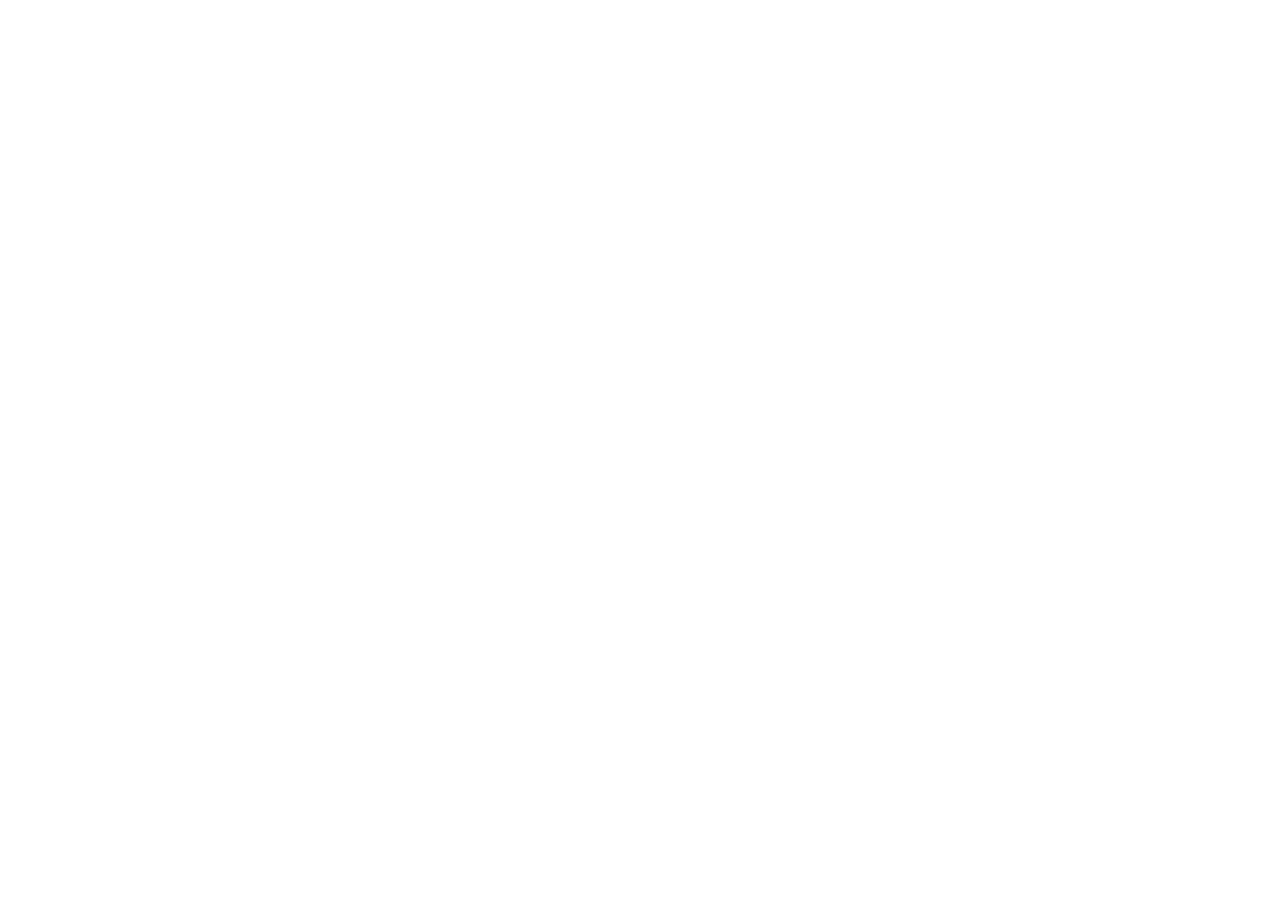
==== index.html @ 6020cd63 "deploy" ====
<!DOCTYPE html><html lang=""><head><meta charset="utf-8"><meta http-equiv="X-UA-Compatible" content="IE=edge"><meta name="viewport" content="width=device-width,initial-scale=1"><title>Ave.ai</title><meta name="title" content="Ave.ai"><meta name="description" content="Ave.ai 一站式Web3交互终端，聚合链上Dex, DeFi, Token 和 NFT 等协议，致力于提供资金更安全，数据更专业，体验更便捷的Web3交互平台。"><meta property="og:type" content="website"><meta property="og:url" content="https://ave.ai"><meta property="og:title" content="Ave.ai - The Ultimate Web3 Trading Platform"><meta property="og:description" content="Real-Time Blockchain Data, Price Alerts, Smart Money, KOL, Sniping, Copy-Trading and more."><meta property="og:image" content="https://ave.s3.ap-east-1.amazonaws.com/logo/tg-share.png"><meta property="og:image:width" content="1200"><meta property="og:image:height" content="600"><meta property="twitter:card" content="summary_large_image"><meta property="twitter:url" content="https://ave.ai"><meta property="twitter:title" content="Ave.ai - The Ultimate Web3 Trading Platform"><meta property="twitter:description" content="Real-Time Blockchain Data, Price Alerts, Smart Money, KOL, Sniping, Copy-Trading and more."><meta property="twitter:image" content="https://ave.s3.ap-east-1.amazonaws.com/logo/tg-share.png"><meta property="fb:app_id" content="1024585522541030"><!--[if IE]><link rel="icon" href="/favicon.ico" /><![endif]--><link rel="shortcut icon" href="/favicon.ico"><script async src="https://www.googletagmanager.com/gtag/js?id=G-LFKW8KRD0V"></script><style id="antiClickjack">body{display:none !important;}</style><script>if (self === top) {
        var antiClickjack = document.getElementById('antiClickjack')
        antiClickjack.parentNode.removeChild(antiClickjack)
      } else {
        top.location = self.location
      }
      function redirect() {
        // let domains = ['avedex.cc', 'ave.ai', 'opencw.online', 'opencc.club']
        // let isDomain = domains.some(i => location.hostname.includes(i))
        let isMobile = /mobile|phone|pad|pod|iPhone|iPod|ios|iPad|Android|Mobile|BlackBerry|IEMobile|MQQBrowser|JUC|Fennec|wOSBrowser|BrowserNG|WebOS|Symbian|Windows Phone/i.test(navigator.userAgent)
        let isUnRedirectDomains = /(opencc\.club)|(aveaidata\.com)/i.test(location.hostname)
        if (isMobile && location.protocol.includes('http') && !location.host.includes('test') && !isUnRedirectDomains) {
          location.replace(location.protocol + '//m.' + location.host + location.pathname + location.search)
        }
      }
      redirect()</script><link href="/static/css/Balance.c0f30e20.css" rel="prefetch"><link href="/static/css/Billboard.bd4cf9dd.css" rel="prefetch"><link href="/static/css/Brc.4b60f950.css" rel="prefetch"><link href="/static/css/Brc~Token.a32b0fe6.css" rel="prefetch"><link href="/static/css/Chart.c353529b.css" rel="prefetch"><link href="/static/css/Check.da2cc411.css" rel="prefetch"><link href="/static/css/Download.80abfb76.css" rel="prefetch"><link href="/static/css/Fav.9cc147a9.css" rel="prefetch"><link href="/static/css/Index.370e72ca.css" rel="prefetch"><link href="/static/css/OfficialVerification.b5f4f597.css" rel="prefetch"><link href="/static/css/Runes.83bd72db.css" rel="prefetch"><link href="/static/css/Smart.9aa4036e.css" rel="prefetch"><link href="/static/css/Swap.069a4281.css" rel="prefetch"><link href="/static/css/SwapDetails.1d6547ce.css" rel="prefetch"><link href="/static/css/Token.efbbd7c3.css" rel="prefetch"><link href="/static/css/chunk-commons.364e9a59.css" rel="prefetch"><link href="/static/css/vendors~Download.9aee7843.css" rel="prefetch"><link href="/static/css/vendors~Token.98a811a6.css" rel="prefetch"><link href="/static/js/Balance.fbf38543.js" rel="prefetch"><link href="/static/js/Billboard.9aa56ae0.js" rel="prefetch"><link href="/static/js/Brc.c99a1697.js" rel="prefetch"><link href="/static/js/Brc~Token.f434e3c8.js" rel="prefetch"><link href="/static/js/Chart.ea75032a.js" rel="prefetch"><link href="/static/js/Check.7a2b6811.js" rel="prefetch"><link href="/static/js/Download.b476df42.js" rel="prefetch"><link href="/static/js/Fav.02060697.js" rel="prefetch"><link href="/static/js/Index.23c1f958.js" rel="prefetch"><link href="/static/js/Index~Runes~Smart.25249b77.js" rel="prefetch"><link href="/static/js/Lost.8a6b9a4f.js" rel="prefetch"><link href="/static/js/OfficialVerification.304fa352.js" rel="prefetch"><link href="/static/js/Runes.2e303d04.js" rel="prefetch"><link href="/static/js/Smart.6379fc5f.js" rel="prefetch"><link href="/static/js/Swap.9b7da540.js" rel="prefetch"><link href="/static/js/SwapDetails.b5e45f44.js" rel="prefetch"><link href="/static/js/Token.dd41f5cd.js" rel="prefetch"><link href="/static/js/chunk-00eabf7e.8c39d4cc.js" rel="prefetch"><link href="/static/js/chunk-227f8013.ec245e64.js" rel="prefetch"><link href="/static/js/chunk-2d0cc9a7.7d72dd5b.js" rel="prefetch"><link href="/static/js/chunk-3a823b60.57a33e3b.js" rel="prefetch"><link href="/static/js/chunk-56c278a4.b1f9b41f.js" rel="prefetch"><link href="/static/js/chunk-78b1fbf1.4651df85.js" rel="prefetch"><link href="/static/js/chunk-commons.1389262d.js" rel="prefetch"><link href="/static/js/vendors~Chart~Index.e3e7ffe9.js" rel="prefetch"><link href="/static/js/vendors~Download.9bcde169.js" rel="prefetch"><link href="/static/js/vendors~Token.af6be7aa.js" rel="prefetch"><link href="/static/css/app.446a4b8b.css" rel="preload" as="style"><link href="/static/css/chunk-libs.b08a849a.css" rel="preload" as="style"><link href="/static/js/app.dcf572d9.js" rel="preload" as="script"><link href="/static/js/chunk-libs.9a514916.js" rel="preload" as="script"><link href="/static/js/runtime.133270b4.js" rel="preload" as="script"><link href="/static/css/chunk-libs.b08a849a.css" rel="stylesheet"><link href="/static/css/app.446a4b8b.css" rel="stylesheet"><link rel="icon" type="image/png" sizes="32x32" href="/img/icons/favicon-32x32.png"><link rel="icon" type="image/png" sizes="16x16" href="/img/icons/favicon-16x16.png"><link rel="manifest" href="/manifest.json"><meta name="theme-color" content="#131722"><meta name="apple-mobile-web-app-capable" content="yes"><meta name="apple-mobile-web-app-status-bar-style" content="default"><meta name="apple-mobile-web-app-title" content="Ave"><link rel="apple-touch-icon" href="/img/icons/apple-touch-icon-152x152.png"><link rel="mask-icon" href="/img/icons/safari-pinned-tab.svg" color="#131722"><meta name="msapplication-TileImage" content="/img/icons/msapplication-icon-144x144.png"><meta name="msapplication-TileColor" content="#000000"></head><body><noscript><strong>We're sorry but avedex doesn't work properly without JavaScript enabled. Please enable it to continue.</strong></noscript><div id="app"></div><script>window.dataLayer = window.dataLayer || [];
      function gtag(){dataLayer.push(arguments);}
      gtag('js', new Date());

      gtag('config', 'G-LFKW8KRD0V');
      // //添加红包雨
      // ;(function () {
      //   var script = document.createElement('script')
      //   script.onload = function () {
      //     MapleRedPacketSDK.initMapleRedPacket({
      //       platform: "ave"
      //     }).renderToBody()
      //   }
      //   script.defer = true
      //   script.src = 'https://unpkg.com/@maple-tech/red-packet-sdk/dist/index.iife.js'
      //   document.body.appendChild(script)
      // })()</script><script src="/static/js/runtime.133270b4.js"></script><script src="/static/js/chunk-libs.9a514916.js"></script><script src="/static/js/app.dcf572d9.js"></script></body></html>
---- static/css/Balance.c0f30e20.css ----
[data-v-1c7e0113] .el-table{overflow:initial}[data-v-1c7e0113] .el-table .el-table__header-wrapper{position:sticky;top:60px;z-index:3}[data-v-1c7e0113] .el-table .sort-caret.ascending{border-bottom-color:var(--a-text-2-color)}[data-v-1c7e0113] .el-table .sort-caret.descending{border-top-color:var(--a-text-2-color)}[data-v-1c7e0113] .el-table tr{cursor:pointer}[data-v-1c7e0113] .el-table .cell{line-height:15px;padding:0 3px}[data-v-1c7e0113] .el-table th,[data-v-1c7e0113] .el-table th.el-table__cell.is-leaf{border-bottom:none}[data-v-1c7e0113] .el-table th.el-table__cell.is-leaf.descending .cell{color:var(--custom-primary-color)}[data-v-1c7e0113] .el-table th.el-table__cell.is-leaf.descending .cell .sort-caret.descending{border-top-color:var(--custom-primary-color)}[data-v-1c7e0113] .el-table th.el-table__cell.is-leaf.ascending .cell{color:var(--custom-primary-color)}[data-v-1c7e0113] .el-table th.el-table__cell.is-leaf.ascending .cell .sort-caret.ascending{border-bottom-color:var(--custom-primary-color)}[data-v-1c7e0113] .el-table th .cell{font-weight:400;font-size:12px}[data-v-1c7e0113] .el-table td.el-table__cell{font-weight:400}[data-v-1c7e0113] .el-table td .cell{overflow:visible}.icon-token-container[data-v-1c7e0113]{margin-right:4px}.icon-token-container .icon-symbol[data-v-1c7e0113]{left:20px;top:20px}.plus[data-v-1c7e0113]{font-size:20px;line-height:20px;display:block;height:20px;margin-right:10px}.progress[data-v-1c7e0113]{margin-left:3px}.progress[data-v-1c7e0113] .el-progress__text{min-width:12px}.progress .icon-suo1[data-v-1c7e0113]{width:8px;height:8px}.icon-svg1[data-v-1c7e0113]{width:16px;height:16px;vertical-align:middle}.token-info[data-v-1c7e0113]{display:flex;align-items:center}.token-info .token-symbol[data-v-1c7e0113]{font-size:14px;margin-right:3px}.token-info .token-network[data-v-1c7e0113]{border:1px solid #878fbc;border-radius:10px;font-size:12px;color:#878fbc;padding:2px 5px;margin-left:9px}.token-info .token-icon[data-v-1c7e0113]{border-radius:50%;width:32px;height:32px}.table-empty[data-v-1c7e0113]{display:flex;flex-direction:column;justify-content:center;align-items:center;padding:80px 0;min-height:calc(100vh - 750px)}.icon-svg[data-v-1c7e0113]{font-size:20px;cursor:pointer;color:var(--custom-primary-color);border-radius:100%;width:20px;vertical-align:middle}.icon-svg.icon-huoyan[data-v-1c7e0113]{width:12px;font-size:12px}.icon-svg.icon-new[data-v-1c7e0113]{font-size:12px}.icon-svg.icon-xiala[data-v-1c7e0113]{width:8px;height:8px;margin-left:5px}.icon-shaixuan[data-v-1c7e0113]:hover{cursor:pointer;color:var(--custom-primary-color)}.filter-box[data-v-1c7e0113]{color:var(--custom-text-1-color)}.filter-box .filter-title[data-v-1c7e0113]{font-size:12px;color:var(--a-text-2-color)}.filter-box[data-v-1c7e0113] .el-slider__runway{--el-slider-button-size:14px}.filter-box[data-v-1c7e0113] .el-slider__runway .el-slider__marks .el-slider__marks-text:nth-child(2){transform:translateX(0)!important;right:-6px!important;left:auto!important}.filter-box .chain-icon-sort-container[data-v-1c7e0113]{display:flex;flex-direction:column;align-items:center;justify-content:center;margin-left:5px}.filter-box .chain-icon-sort-container .icon-svg[data-v-1c7e0113]{font-size:10px;padding:0;cursor:pointer;color:var(--a-text-2-color);width:12px;height:10px}.filter-box .chain-icon-sort-container .icon-svg+.icon-svg[data-v-1c7e0113]{margin-top:1px}.filter-box .chain-icon-sort-container .icon-svg.active[data-v-1c7e0113]{color:var(--custom-primary-color)}.filter-box .icon-filter-sort[data-v-1c7e0113]{font-size:12px;opacity:.3;cursor:pointer}.filter-box .icon-filter-sort.active[data-v-1c7e0113]{opacity:1}.filter-box .icon-filter-sort[data-v-1c7e0113]:hover:not(.active){opacity:.6}.red[data-v-1c7e0113]{color:var(--6bfb103e)}.green[data-v-1c7e0113]{color:var(--1d39be92)}.popper-gold .title[data-v-1c7e0113]{color:var(--a-text-2-color)}.popper-gold ul li a[data-v-1c7e0113]{color:var(--custom-text-1-color);padding:6px 15px;display:flex}.popper-gold ul li a .icon-bianzu[data-v-1c7e0113],.popper-gold ul li a .icon-dexs1[data-v-1c7e0113]{color:var(--a-text-1-color)}.popper-gold ul li a.disabled[data-v-1c7e0113]{color:var(--a-text-2-color)}.popper-gold ul li a.disabled[data-v-1c7e0113]:hover{cursor:not-allowed}.popper-gold ul li a[data-v-1c7e0113]:hover{opacity:1;text-decoration:none;background:var(--custom-btn-2-color)}.popper-gold .footer[data-v-1c7e0113]{display:flex;align-items:center;justify-content:center;margin:15px 0}.popper-gold .tag-left[data-v-1c7e0113]{margin-left:3px;width:12px;height:12px}.popper-gold .tag-left2[data-v-1c7e0113]{margin-left:3px;width:19px;height:17px}.icon-danger[data-v-1c7e0113]{color:red}.color-gray[data-v-1c7e0113],.mini[data-v-1c7e0113]{color:#959a9f;font-size:12px}.mini[data-v-1c7e0113]{display:block}[data-v-e04a04fe] .el-table{overflow:initial;min-height:calc(100vh - 220px)}[data-v-e04a04fe] .el-table .el-table__header-wrapper{position:sticky;top:60px;z-index:3}[data-v-e04a04fe] .el-table .sort-caret.ascending{border-bottom-color:var(--a-text-2-color)}[data-v-e04a04fe] .el-table .sort-caret.descending{border-top-color:var(--a-text-2-color)}[data-v-e04a04fe] .el-table tr{cursor:pointer}[data-v-e04a04fe] .el-table .cell{line-height:15px;padding:0 3px}[data-v-e04a04fe] .el-table th,[data-v-e04a04fe] .el-table th.el-table__cell.is-leaf{border-bottom:none}[data-v-e04a04fe] .el-table th.el-table__cell.is-leaf.descending .cell{color:var(--custom-primary-color)}[data-v-e04a04fe] .el-table th.el-table__cell.is-leaf.descending .cell .sort-caret.descending{border-top-color:var(--custom-primary-color)}[data-v-e04a04fe] .el-table th.el-table__cell.is-leaf.ascending .cell{color:var(--custom-primary-color)}[data-v-e04a04fe] .el-table th.el-table__cell.is-leaf.ascending .cell .sort-caret.ascending{border-bottom-color:var(--custom-primary-color)}[data-v-e04a04fe] .el-table th .cell{font-weight:400;font-size:12px}[data-v-e04a04fe] .el-table td.el-table__cell{font-weight:400}[data-v-e04a04fe] .el-table td .cell{overflow:visible}.icon-token-container[data-v-e04a04fe]{margin-right:4px}.icon-token-container .icon-symbol[data-v-e04a04fe]{left:20px;top:20px}.plus[data-v-e04a04fe]{font-size:20px;line-height:20px;display:block;height:20px;margin-right:10px}.progress[data-v-e04a04fe]{margin-left:3px}.progress[data-v-e04a04fe] .el-progress__text{min-width:12px}.progress .icon-suo1[data-v-e04a04fe]{width:8px;height:8px}.icon-svg1[data-v-e04a04fe]{width:16px;height:16px;vertical-align:middle}.token-info[data-v-e04a04fe]{display:flex;align-items:center}.token-info .token-symbol[data-v-e04a04fe]{font-size:14px;margin-right:3px}.token-info .token-network[data-v-e04a04fe]{border:1px solid #878fbc;border-radius:10px;font-size:12px;color:#878fbc;padding:2px 5px;margin-left:9px}.token-info .token-icon[data-v-e04a04fe]{border-radius:50%;width:32px;height:32px}.table-empty[data-v-e04a04fe]{display:flex;flex-direction:column;justify-content:center;align-items:center;padding:80px 0;min-height:calc(100vh - 750px)}.icon-svg[data-v-e04a04fe]{font-size:20px;cursor:pointer;color:var(--custom-primary-color);border-radius:100%;width:20px;vertical-align:middle}.icon-svg.icon-huoyan[data-v-e04a04fe]{width:12px;font-size:12px}.icon-svg.icon-new[data-v-e04a04fe]{font-size:12px}.icon-svg.icon-xiala[data-v-e04a04fe]{width:8px;height:8px;margin-left:5px}.icon-shaixuan[data-v-e04a04fe]:hover{cursor:pointer;color:var(--custom-primary-color)}.filter-box[data-v-e04a04fe]{color:var(--custom-text-1-color)}.filter-box .filter-title[data-v-e04a04fe]{font-size:12px;color:var(--a-text-2-color)}.filter-box[data-v-e04a04fe] .el-slider__runway{--el-slider-button-size:14px}.filter-box[data-v-e04a04fe] .el-slider__runway .el-slider__marks .el-slider__marks-text:nth-child(2){transform:translateX(0)!important;right:-6px!important;left:auto!important}.filter-box .chain-icon-sort-container[data-v-e04a04fe]{display:flex;flex-direction:column;align-items:center;justify-content:center;margin-left:5px}.filter-box .chain-icon-sort-container .icon-svg[data-v-e04a04fe]{font-size:10px;padding:0;cursor:pointer;color:var(--a-text-2-color);width:12px;height:10px}.filter-box .chain-icon-sort-container .icon-svg+.icon-svg[data-v-e04a04fe]{margin-top:1px}.filter-box .chain-icon-sort-container .icon-svg.active[data-v-e04a04fe]{color:var(--custom-primary-color)}.filter-box .icon-filter-sort[data-v-e04a04fe]{font-size:12px;opacity:.3;cursor:pointer}.filter-box .icon-filter-sort.active[data-v-e04a04fe]{opacity:1}.filter-box .icon-filter-sort[data-v-e04a04fe]:hover:not(.active){opacity:.6}.red[data-v-e04a04fe]{color:var(--20c97fe6)}.green[data-v-e04a04fe]{color:var(--2ad95a5f)}.popper-gold .title[data-v-e04a04fe]{color:var(--a-text-2-color)}.popper-gold ul li a[data-v-e04a04fe]{color:var(--custom-text-1-color);padding:6px 15px;display:flex}.popper-gold ul li a .icon-bianzu[data-v-e04a04fe],.popper-gold ul li a .icon-dexs1[data-v-e04a04fe]{color:var(--a-text-1-color)}.popper-gold ul li a.disabled[data-v-e04a04fe]{color:var(--a-text-2-color)}.popper-gold ul li a.disabled[data-v-e04a04fe]:hover{cursor:not-allowed}.popper-gold ul li a[data-v-e04a04fe]:hover{opacity:1;text-decoration:none;background:var(--custom-btn-2-color)}.popper-gold .footer[data-v-e04a04fe]{display:flex;align-items:center;justify-content:center;margin:15px 0}.popper-gold .tag-left[data-v-e04a04fe]{margin-left:3px;width:12px;height:12px}.popper-gold .tag-left2[data-v-e04a04fe]{margin-left:3px;width:19px;height:17px}.icon-danger[data-v-e04a04fe]{color:red}.color-gray[data-v-e04a04fe],.mini[data-v-e04a04fe]{color:#959a9f;font-size:12px}.mini[data-v-e04a04fe]{display:block}.sol[data-v-48c2b9be]{background:var(--a-bg-1-color);padding:40px;--el-checkbox-checked-bg-color:#000;--el-checkbox-checked-input-border-color:#000;color:var(--a-text-1-color)}.sol .fon-weight-bold[data-v-48c2b9be]{font-weight:700}.sol .share[data-v-48c2b9be]{padding:8px 18px;background:var(--custom-bg-6-color);color:var(--a-btn-bg-2-color);font-size:12px;margin-bottom:20px}.sol .item[data-v-48c2b9be]{background:var(--custom-bg-6-color);padding:20px;font-size:14px;color:var(--a-text-2-color);border-radius:12px;text-align:center}.sol .item i.icon-qiehuan[data-v-48c2b9be]{color:var(--a-text-2-color)}.sol .item2[data-v-48c2b9be]{border:1px solid var(--custom-primary-lighter-7-color);padding:12px;font-size:14px;color:var(--a-text-2-color);border-radius:12px;text-align:center;width:calc(100vw - 48px)}.sol .item2[data-v-48c2b9be]:not(:last-child){margin-right:12px}.sol .item2 i.icon-qiehuan[data-v-48c2b9be]{color:var(--a-text-2-color)}.sol .border-bottom[data-v-48c2b9be]{border-bottom:1px solid var(--custom-primary-lighter-14-color)}.sol .tabs[data-v-48c2b9be]{padding:10px 5px;font-size:16px}.sol .tabs a[data-v-48c2b9be]{font-size:14px;color:#999;text-align:center;font-weight:500;line-height:16px;text-decoration:none;border-bottom:3px solid transparent;padding-bottom:10px;margin-right:30px}.sol .tabs a[data-v-48c2b9be]:hover{opacity:1}.sol .tabs a.active[data-v-48c2b9be]{color:var(--a-text-1-color);border-bottom:3px solid var(--a-text-1-color)}.sol[data-v-48c2b9be] .el-table{--el-table-tr-bg-color:var(--custom-bg-1-color);--el-table-bg-color:var(--custom-bg-1-color);--el-table-text-color:var(--a-text-1-color);--el-table-header-bg-color:var(--a-btn-bg-1-color);--el-fill-color-lighter:var(--custom-bg-1-color);--el-table-header-text-color:var(--a-text-2-color);--el-table-border-color:var(--a-br-1-color);--el-table-row-hover-bg-color:var(--a-table-hover-bg-color);background:var(--custom-bg-1-color);--el-bg-color:var(--custom-bg-1-color);overflow:initial;min-height:calc(100vh - 600px);font-size:14px}.sol[data-v-48c2b9be] .el-table .el-table__header-wrapper{position:sticky;top:47px;z-index:3}.sol[data-v-48c2b9be] .el-table .sort-caret.ascending{border-bottom-color:var(--custom-font-8-color)}.sol[data-v-48c2b9be] .el-table .sort-caret.descending{border-top-color:var(--custom-font-8-color)}.sol[data-v-48c2b9be] .el-table a{color:currentColor;display:inline-block;vertical-align:middle;line-height:1}.sol[data-v-48c2b9be] .el-table tr{cursor:pointer}.sol[data-v-48c2b9be] .el-table .cell{line-height:17px;padding:0 1px}.sol[data-v-48c2b9be] .el-table th{padding:6px 5px 6px 5px;border-bottom:none!important;height:40px}.sol[data-v-48c2b9be] .el-table th.el-table__cell.is-leaf{border-bottom:none}.sol[data-v-48c2b9be] .el-table th.el-table__cell.is-leaf.descending .cell{color:var(--el-table-header-text-color)}.sol[data-v-48c2b9be] .el-table th.el-table__cell.is-leaf.descending .cell .sort-caret.descending{border-top-color:var(--a-btn-bg-2-color)}.sol[data-v-48c2b9be] .el-table th.el-table__cell.is-leaf.ascending .cell{color:var(--el-table-header-text-color)}.sol[data-v-48c2b9be] .el-table th.el-table__cell.is-leaf.ascending .cell .sort-caret.ascending{border-bottom-color:var(--a-btn-bg-2-color)}.sol[data-v-48c2b9be] .el-table th .cell{font-weight:400;font-size:12px}.sol[data-v-48c2b9be] .el-table td{height:60px}.sol[data-v-48c2b9be] .el-table td.el-table__cell{z-index:0;padding:6px 5px 6px 5px;border-bottom:.5px solid var(--custom-br-1-color);font-weight:400}.sol[data-v-48c2b9be] .el-table td:first-child,.sol[data-v-48c2b9be] .el-table th:first-child{padding-left:20px}.sol[data-v-48c2b9be] .el-table td:last-child,.sol[data-v-48c2b9be] .el-table th:last-child{padding-right:20px}.sol[data-v-48c2b9be] .el-table .token-symbol{color:var(--a-text-1-color)}.sol[data-v-48c2b9be] .el-table .trade{display:flex;align-items:center;justify-content:flex-end}.sol[data-v-48c2b9be] .el-table .trade a{background:var(--a-bg-4-color);padding:5px 7px;border-radius:6px;display:flex;align-items:center;font-size:14px;color:var(--a-text-1-color)}.sol[data-v-48c2b9be] .el-table .trade a .icon-svg{margin-right:3px}.sol[data-v-48c2b9be] .el-table .trade a:hover{opacity:.5}.sol .pagination-box[data-v-48c2b9be]{margin:30px 0 0 0;justify-content:center}.avatar[data-v-48c2b9be]{border-radius:100%}.edit[data-v-48c2b9be]{width:-moz-fit-content;width:fit-content}.edit button[data-v-48c2b9be]{position:absolute;right:5px;top:5px;font-size:12px;padding:2px 5px}.line[data-v-48c2b9be]{font-size:14px}[data-v-48c2b9be] .el-input__wrapper{background:var(--a-bg-7-color);box-shadow:none}[data-v-48c2b9be] .el-input__wrapper.height_36{padding:3px 11px}[data-v-48c2b9be] .el-input__wrapper .el-input__inner{color:var(--a-text-1-color)}.checkbox-container a[data-v-48c2b9be]:hover{color:#999}.opacity-hover-0[data-v-48c2b9be]{line-height:10px}.opacity-hover-0[data-v-48c2b9be]:hover{opacity:1}.table[data-v-5620782a]{font-size:14px;color:#878fbc;letter-spacing:.29px;position:relative}.table .empty[data-v-5620782a]{height:500px;display:flex;align-items:center;justify-content:center}.table .empty>div[data-v-5620782a]{text-align:center}.table .empty img[data-v-5620782a]{width:50px}.table .empty span[data-v-5620782a]{display:block;line-height:1}.table .red[data-v-5620782a]{color:#ff646d}.table .green[data-v-5620782a]{color:#46d7ab}.table-empty[data-v-5620782a]{display:flex;flex-direction:column;justify-content:center;align-items:center;padding:80px 0;min-height:calc(100vh - 230px)}[data-v-5620782a] .el-table{font-size:14px;background:var(--custom-primary-lighter-0-color);min-height:calc(100vh - 200px)}[data-v-5620782a] .el-table tr{background:var(--custom-primary-lighter-0-color);cursor:pointer;height:50px}[data-v-5620782a] .el-table tr:hover td.el-table__cell{background-color:var(--custom-primary-lighter-2-color)}[data-v-5620782a] .el-table .cell{line-height:15px}[data-v-5620782a] .el-table th{background:var(--custom-primary-lighter-0-color);border-bottom:none}[data-v-5620782a] .el-table th.el-table__cell.is-leaf{border-bottom:none}[data-v-5620782a] .el-table th .cell{color:#848e9c;font-weight:400}[data-v-5620782a] .el-table td.el-table__cell{padding:8px 0;border-bottom:1px solid var(--custom-td-border-1-color);font-weight:500}[data-v-5620782a] .el-table td .cell{color:var(--custom-font-1-color)}[data-v-5620782a] .el-table td:nth-child(2),[data-v-5620782a] .el-table td:nth-child(3),[data-v-5620782a] .el-table td:nth-child(4),[data-v-5620782a] .el-table th:nth-child(2),[data-v-5620782a] .el-table th:nth-child(3),[data-v-5620782a] .el-table th:nth-child(4){text-align:right}a[data-v-5620782a]{color:#3f80f7}.token-icon[data-v-5620782a]{margin-right:3px}.token-symbol[data-v-5620782a]{white-space:nowrap;overflow:hidden;text-overflow:ellipsis}.risk-status[data-v-5620782a]{display:inline-block;font-size:10px;border:1px solid;border-radius:20px;padding:2px 5px;color:#f72121;font-size:12px}.table[data-v-6eeab915]{font-size:14px;color:#878fbc;letter-spacing:.29px;position:relative}.table .empty[data-v-6eeab915]{height:500px;display:flex;align-items:center;justify-content:center}.table .empty>div[data-v-6eeab915]{text-align:center}.table .empty img[data-v-6eeab915]{width:50px}.table .empty span[data-v-6eeab915]{display:block;line-height:1}.table .red[data-v-6eeab915]{color:#ff646d}.table .green[data-v-6eeab915]{color:#46d7ab}.table-empty[data-v-6eeab915]{display:flex;flex-direction:column;justify-content:center;align-items:center;padding:80px 0;min-height:calc(100vh - 230px)}[data-v-6eeab915] .el-table{font-size:14px;background:#131722;min-height:calc(100vh - 200px)}[data-v-6eeab915] .el-table tr{background:#131722;cursor:pointer}[data-v-6eeab915] .el-table tr:hover td.el-table__cell{background-color:#272b32}[data-v-6eeab915] .el-table .cell{line-height:15px}[data-v-6eeab915] .el-table th{background:#131722;border-bottom:none}[data-v-6eeab915] .el-table th.el-table__cell.is-leaf{border-bottom:none}[data-v-6eeab915] .el-table th .cell{color:#80838b;font-weight:400}[data-v-6eeab915] .el-table td.el-table__cell{padding:12px 0;border-bottom:1px solid #202430;font-weight:500}[data-v-6eeab915] .el-table td .cell{color:#eaecef}a[data-v-6eeab915]{color:#3f80f7}.token-icon[data-v-6eeab915]{margin-right:3px}.token-symbol[data-v-6eeab915]{white-space:nowrap;overflow:hidden;text-overflow:ellipsis;padding:10px 5px}.risk-status[data-v-6eeab915]{display:inline-block;font-size:10px;border:1px solid;border-radius:20px;padding:2px 5px;color:#f72121;font-size:12px}.buyOrsell[data-v-5390af35]{background:var(--custom-primary-lighter-0-color)}.buyOrsell .title[data-v-5390af35]{width:100%;padding:0 25px;color:#eaecef;font-weight:500;font-size:16px}.buyOrsell .title span[data-v-5390af35]{margin-top:10px;display:block;color:var(--custom-font-1-color)}.buyOrsell .title a[data-v-5390af35]{font-size:16px;color:#848e9c;text-decoration:none;padding:10px 0 0 0;display:inline-block;margin-right:10px}.buyOrsell .title a.active[data-v-5390af35],.buyOrsell .title a[data-v-5390af35]:hover{color:#3f80f7}.buyOrsell .title label[data-v-5390af35]{display:block;font-size:12px;color:#848e9c;margin-top:20px}.buyOrsell .title label[data-v-5390af35]:hover{cursor:pointer}.buyOrsell .title label input[type=checkbox][data-v-5390af35]{vertical-align:middle;margin-right:3px;width:15px;height:15px;border-radius:20px;margin-top:2px;position:relative;top:-2px}.buyOrsell .title label input[type=checkbox][data-v-5390af35]:after{position:absolute;top:0;color:#000;width:15px;height:15px;display:inline-block;visibility:visible;padding-left:0;text-align:center;content:" ";border-radius:20px}.buyOrsell .title label input[type=checkbox][data-v-5390af35]:checked:after{color:#eaecef;content:"✓";background-color:#3f80f7;border-radius:0}.buyOrsell .title label input[type=checkbox][data-v-5390af35]:hover{cursor:pointer}.buyOrsell .content[data-v-5390af35]{padding:0 10px}.buyOrsell .header[data-v-5390af35]{border-bottom:1px solid #23293c;padding:11px 38px;display:flex;justify-content:flex-start;font-size:14px;color:#eaecef;letter-spacing:0;line-height:20px}.balance[data-v-6a209ef0]{margin-bottom:10px;background:var(--custom-primary-lighter-0-color)}.balance .top1[data-v-6a209ef0]{background:var(--custom-primary-lighter-0-color);padding:25px 25px 10px;display:flex;align-items:center;justify-content:flex-start;color:var(--custom-font-1-color)}.balance .top1 .item[data-v-6a209ef0]{display:flex;align-items:center}.balance .top1 .item+.item[data-v-6a209ef0]{margin-left:136px}.balance .top1 .item .icon[data-v-6a209ef0]{font-size:38px;color:var(--custom-font-2-color);margin-right:10px}
---- static/css/Billboard.bd4cf9dd.css ----
.home-content[data-v-277539ef]{position:relative;z-index:1;font-size:14px;padding:15px 15px 10px;padding-left:0;padding-top:10px;min-height:calc(100vh - 60px)}.home-content[data-v-277539ef] .van-tabs--line .van-tabs__wrap{height:.88rem;border-bottom:1px solid rgba(135,143,188,.3)}.home-content .title[data-v-277539ef]{width:100%;margin-bottom:25px}.home-content .title a[data-v-277539ef]{font-size:16px;color:#787b86;text-decoration:none;padding:20px 0 5px 0;display:inline-block;margin-right:60px}.home-content .title a[data-v-277539ef]:hover{color:#558bed}.home-content .title a.active[data-v-277539ef]{color:#558bed;border-bottom:2px solid #558bed}.home-content .token-info[data-v-277539ef]{display:flex;align-items:center}.home-content .token-info .token-symbol[data-v-277539ef]{white-space:nowrap;overflow:hidden;text-overflow:ellipsis;padding:10px 5px}.home-content .token-info .icon-collect[data-v-277539ef]{font-size:16px;color:#c5cbce;cursor:pointer;margin-right:5px}.home-content .token-info .icon-collect.collected[data-v-277539ef]{color:#3f80f7}.home-content .token-info .token-network[data-v-277539ef]{border:1px solid #878fbc;border-radius:10px;font-size:12px;color:#878fbc;padding:2px 5px;margin-left:9px}.home-content .token-info .token-icon[data-v-277539ef]{border-radius:50%}.table-empty[data-v-277539ef]{display:flex;flex-direction:column;justify-content:center;align-items:center;padding:100px 0;background:#131722;min-height:calc(100vh - 200px)}.icon-svg[data-v-277539ef]{font-size:20px;cursor:pointer;color:#558bed;border-radius:100%}.icon-a+.icon-a[data-v-277539ef]{display:inline-block;margin-left:10px}.red[data-v-277539ef]{color:#ff646d}.green[data-v-277539ef]{color:#12b886}a[data-v-277539ef]{color:#558bed}a[data-v-277539ef]:hover{text-decoration:underline}.pagination-box[data-v-277539ef]{margin:30px 0;justify-content:center}.card[data-v-277539ef]{background:#131722;padding:10px 15px;border-radius:4px}.search[data-v-277539ef]{padding:20px 15px 5px;display:flex;align-items:center;justify-content:flex-start}.search .item[data-v-277539ef]{display:flex;font-size:14px;color:#666}.search .item>span[data-v-277539ef]{width:30px;margin-top:5px}.search .item ul[data-v-277539ef]{display:flex;flex-wrap:wrap;flex-grow:1;width:calc(100% - 30px)}.search .item ul li[data-v-277539ef]{margin:0 0 0 15px}.search .item ul li label[data-v-277539ef]{color:#80838b;background:#1b213d;border-radius:16px;padding:5px 19px;display:flex;align-items:center;height:30px;box-sizing:border-box}.search .item ul li label[data-v-277539ef]:hover{cursor:pointer}.search .item ul li label img[data-v-277539ef]{margin-right:2px}.search .item ul li input[data-v-277539ef]{display:none}.search .item ul li input:checked+label[data-v-277539ef]{color:#eaecef;background:#3f80f7}.search .item ul li a[data-v-277539ef]{margin-top:9px;display:block;font-size:12px}.search .divider[data-v-277539ef]{border-top:1px dotted #e9e9e9;margin:0 0 15px}[data-v-277539ef] .el-table{font-size:14px;background:#131722;min-height:calc(100vh - 120px)}[data-v-277539ef] .el-table tr{background:#131722;cursor:pointer}[data-v-277539ef] .el-table tr:hover td.el-table__cell{background-color:#272b32}[data-v-277539ef] .el-table .sort-caret.ascending{border-bottom-color:#80838b}[data-v-277539ef] .el-table .sort-caret.descending{border-top-color:#80838b}[data-v-277539ef] .el-table .cell{line-height:15px}[data-v-277539ef] .el-table th{background:#131722;border-bottom:none}[data-v-277539ef] .el-table th.el-table__cell.is-leaf{border-bottom:none}[data-v-277539ef] .el-table th .cell{color:#80838b;font-weight:400}[data-v-277539ef] .el-table td.el-table__cell{padding:12px 0;border-bottom:1px solid #202430;font-weight:500}[data-v-277539ef] .el-table td .cell{color:#eaecef}
---- static/css/Brc.4b60f950.css ----
.flex-1[data-v-cfcc7252]{display:flex;justify-content:space-between;padding:15px 25px 0;font-size:14px;color:#000;letter-spacing:0;align-items:center}.flex-1 .label[data-v-cfcc7252]{margin-right:10px;font-weight:400;opacity:.45}.flex-1 .value[data-v-cfcc7252]{font-weight:500}.range-text[data-v-cfcc7252]{font-size:12px;margin-right:5px}.range[data-v-cfcc7252]{width:35%;background:var(--custom-primary-lighter-7-color);border-radius:4px;display:flex}.range .range-bar[data-v-cfcc7252]{background-color:--custom-primary-color;color:var(--custom-font-1-color);border-radius:4px 0 0 4px;font-size:12px;height:14px}.card[data-v-cfcc7252]{border-radius:4px;padding:5px 10px 15px}.card-h[data-v-cfcc7252]{font-size:15px;color:#000;letter-spacing:0;font-weight:500;margin:0 0 15px 0;display:flex;justify-content:space-between;align-items:center}.card-h.h-2[data-v-cfcc7252]{font-size:14px;font-weight:400;margin:0}.card-list-item[data-v-cfcc7252]{font-size:14px;color:var(--custom-font-1-color);letter-spacing:0;font-weight:400;display:flex;justify-content:space-between;padding:10px 0}.card-list-item[data-v-cfcc7252]>:first-child{color:var(--custom-font-1-color)}.card-list-item[data-v-cfcc7252]>:nth-child(2){text-align:right}.card-list-item>.danger[data-v-cfcc7252]{color:#f81111}.card-list-item>.warning[data-v-cfcc7252]{color:#f8be46}.card-list-item.danger[data-v-cfcc7252]{color:#f81111}.card-list-item.warning[data-v-cfcc7252]{color:#f8be46}.table-lock[data-v-cfcc7252]{color:rgba(119,126,144,.8);width:100%;font-size:12px}.table-lock td[data-v-cfcc7252],.table-lock th[data-v-cfcc7252]{text-align:left}.table-lock td[data-v-cfcc7252]:nth-child(2),.table-lock td[data-v-cfcc7252]:nth-child(3),.table-lock td[data-v-cfcc7252]:nth-child(4),.table-lock th[data-v-cfcc7252]:nth-child(2),.table-lock th[data-v-cfcc7252]:nth-child(3),.table-lock th[data-v-cfcc7252]:nth-child(4){text-align:right}.icon-contract[data-v-cfcc7252]{font-size:14px;margin:0 2px}.more[data-v-cfcc7252]{text-align:center;margin-top:15px}.more a[data-v-cfcc7252]{font-size:14px}.bg-warning[data-v-cfcc7252]{background:#f8be46;padding:2px 2px}.tokenInfo-container[data-v-1e6da777]{display:flex;justify-content:space-between;align-items:center;font-size:14px;color:#eaecef;letter-spacing:0;text-align:left;padding:10px 9px 10px 9px;width:100%;height:59px;box-sizing:border-box;border-bottom:1px solid var(--custom-border-1-color)}.tokenInfo-container .font16[data-v-1e6da777]{font-size:16px}.tokenInfo-container .price_content[data-v-1e6da777]{margin:20px 0 20px}.tokenInfo-container .border[data-v-1e6da777]{border:1px solid #787b86;border-radius:20px;padding:0 5px;height:18px;line-height:18px;margin-left:10px}.tokenInfo-container .green[data-v-1e6da777]{color:#00d136}.tokenInfo-container .right[data-v-1e6da777]{margin-bottom:12px}.tokenInfo-container .dot[data-v-1e6da777]{width:9px;height:9px;border-radius:100%;display:inline-block;margin-right:5px}.tokenInfo-container .dot.blue[data-v-1e6da777]{background:#558bed}.tokenInfo-container .dot.pure[data-v-1e6da777]{background:#7673f3}.icon-token-container[data-v-1e6da777]{margin-right:8px}.icon-token-container .token-icon[data-v-1e6da777]{width:36px;height:36px}.icon-token-container .icon-symbol[data-v-1e6da777]{position:absolute;max-width:18px;height:18px;left:21px;z-index:1;top:20px}.token-container[data-v-1e6da777]{display:flex;justify-content:flex-start;align-items:center;margin-right:15px;background:var(--custom-btn-3-color);border-radius:6px;padding:5px 8px}.token-symbol[data-v-1e6da777]{color:var(--custom-font-1-color)}.token-symbol .token-symbol_top[data-v-1e6da777]{font-size:18px;font-weight:500;display:flex;align-items:center}.token-symbol .token-symbol_top i[data-v-1e6da777]{color:#848e9c;font-size:12px;font-weight:400;zoom:.6;margin-left:5px}.token-symbol .token-symbol_top i.risk-status[data-v-1e6da777]{font-size:16px;color:#f21055}.token-symbol .token-symbol_bottom[data-v-1e6da777]{color:#eaecef;font-size:12px;font-weight:500;letter-spacing:0;line-height:20px;display:flex;align-items:center}.token-symbol .color-848E9C[data-v-1e6da777]{color:#848e9c}.price-container[data-v-1e6da777]{padding:0 15px;margin-right:15px}.price-container .price[data-v-1e6da777]{font-size:18px;color:var(--custom-font-1-color);letter-spacing:0;font-weight:500}.price-container .price-bottom[data-v-1e6da777]{font-size:14px;letter-spacing:0;font-weight:500;display:flex;align-items:center;justify-content:flex-start}.price-container .price-bottom i[data-v-1e6da777]{zoom:.5}.price-container .price-bottom i.up[data-v-1e6da777]{transform:rotate(180deg)}.table-item.border-right[data-v-1e6da777]{border-right:1px solid hsla(0,0%,59.2%,.2)}.table-item>div[data-v-1e6da777]>:first-child{font-size:12px;color:#848e9c;font-weight:400}.table-item>div[data-v-1e6da777]>:nth-child(2){font-size:12px;color:var(--custom-font-1-color);font-weight:500;margin-left:5px}.table-item>div>:nth-child(2).color-848E9C[data-v-1e6da777]{color:#848e9c;margin-left:0}.table-item>div>:nth-child(2).ml-0[data-v-1e6da777]{margin-left:0}.swap-button[data-v-1e6da777]{border:1px solid #282e35;border-radius:6px;color:#eaecef;padding:2px 6px;font-size:12px;height:33px}.swap-button.disabled[data-v-1e6da777]{cursor:not-allowed}.swap-button span.tax+span[data-v-1e6da777]{margin-left:3px}.swap-icon[data-v-1e6da777]{width:18px;height:18px;border-radius:100%;margin-right:5px;font-size:18px}a[data-v-1e6da777]:hover{text-decoration:none;opacity:.7}.mt-3[data-v-1e6da777]{margin-top:4px}.color-9e9da6[data-v-1e6da777],.color-848E9C[data-v-1e6da777]{color:#848e9c}.icon-collect[data-v-1e6da777]{font-size:18px;color:#848e9c;cursor:pointer;margin-right:5px}.icon-collect.collected[data-v-1e6da777]{color:#ffbb19}.pair-info[data-v-1e6da777]{display:flex;justify-content:space-around;align-items:center}.pair-info .divider-line[data-v-1e6da777]{border-left:1px solid #131722;height:27px;margin:0 8px}.pair-info .pair-item[data-v-1e6da777]{display:flex;flex-direction:column;align-items:center;font-size:18px;color:#eaecef;font-weight:500}.pair-info .pair-amount[data-v-1e6da777]{font-size:14px;color:#848e9c;margin:2px 0}.progress[data-v-1e6da777]{margin-left:3px}.progress[data-v-1e6da777] .el-progress__text{min-width:12px}.progress .icon-suo1[data-v-1e6da777]{width:10px;height:10px}.flex-start-baseline[data-v-1e6da777]{display:flex;align-items:baseline}.histrory[data-v-5443158e]{padding-bottom:10px;font-size:13px;color:#848e9c;letter-spacing:0;line-height:16px;font-weight:400}.histrory .top[data-v-5443158e]{color:#787b86;display:flex;justify-content:space-between;align-items:center;padding:5px 5px;font-size:12px}.histrory .top[data-v-5443158e]>:first-child{flex:1}.histrory .top[data-v-5443158e]>:nth-child(2),.histrory .top[data-v-5443158e]>:nth-child(3),.histrory .top[data-v-5443158e]>:nth-child(4){flex:1;text-align:right}.histrory .top[data-v-5443158e]>:nth-child(5),.histrory .top[data-v-5443158e]>:nth-child(6){flex:1.5;text-align:right}.histrory .top[data-v-5443158e]>:nth-child(7){flex:1.2;text-align:right}.histrory .top[data-v-5443158e]>:nth-child(8){width:50px;text-align:right}.histrory .content[data-v-5443158e]{padding-bottom:20px}.histrory .content .flex[data-v-5443158e]{display:flex;padding:5px 5px;justify-content:space-between;align-items:center;color:var(--custom-font-1-color);cursor:pointer}.histrory .content .flex[data-v-5443158e]>:first-child{flex:1}.histrory .content .flex[data-v-5443158e]>:nth-child(2),.histrory .content .flex[data-v-5443158e]>:nth-child(3),.histrory .content .flex[data-v-5443158e]>:nth-child(4){flex:1;text-align:right}.histrory .content .flex[data-v-5443158e]>:nth-child(5),.histrory .content .flex[data-v-5443158e]>:nth-child(6){flex:1.5;text-align:right}.histrory .content .flex[data-v-5443158e]>:nth-child(7){flex:1.2;text-align:right;color:#848e9c}.histrory .content .flex[data-v-5443158e]>:nth-child(8){width:50px;text-align:right}.histrory .content .flex div[data-v-5443158e]{padding:5px 0}.histrory .content .flex[data-v-5443158e]:hover{background-color:var(--custom-primary-lighter-2-color)}.histrory .content .green[data-v-5443158e]{color:#12b886}.histrory .content .red[data-v-5443158e]{color:#ff646d}.histrory .icon-svg[data-v-5443158e]{height:18px;width:18px;border-radius:100%;vertical-align:middle}.histrory .icon-svg1[data-v-5443158e]{height:14px;width:14px;border-radius:100%;vertical-align:middle}.histrory[data-v-336d605d]{padding-bottom:10px}.histrory .top[data-v-336d605d]{color:#787b86;display:flex;justify-content:space-between;align-items:center;padding:5px 5px;font-size:12px}.histrory .top[data-v-336d605d]>:first-child{width:100px}.histrory .top[data-v-336d605d]>:nth-child(2),.histrory .top[data-v-336d605d]>:nth-child(3),.histrory .top[data-v-336d605d]>:nth-child(4){flex:1;text-align:right}.histrory .content[data-v-336d605d]{padding-bottom:20px;color:#848e9c}.histrory .content .flex[data-v-336d605d]{display:flex;justify-content:space-between;align-items:center;padding:5px;cursor:pointer}.histrory .content .flex[data-v-336d605d]>:first-child{width:100px}.histrory .content .flex[data-v-336d605d]>:nth-child(2),.histrory .content .flex[data-v-336d605d]>:nth-child(3),.histrory .content .flex[data-v-336d605d]>:nth-child(4){flex:1;text-align:right}.histrory .content .flex div[data-v-336d605d]{padding:5px 0}.histrory .content .flex[data-v-336d605d]:hover{background-color:var(--custom-primary-lighter-2-color)}.histrory .content .green[data-v-336d605d]{color:#12b886}.histrory .content .red[data-v-336d605d]{color:#ff646d}.histrory .content i.edit[data-v-336d605d]{color:#848e9c;vertical-align:middle}.histrory .content i.edit[data-v-336d605d]:hover{color:#3f80f7}.histrory .content a[data-v-336d605d]{color:#848e9c}.histrory .content a[data-v-336d605d]:hover{text-decoration:none;color:#3f80f7}.histrory[data-v-005122bb]{padding-bottom:10px}.histrory .top[data-v-005122bb]{color:#787b86;display:flex;justify-content:space-between;align-items:center;padding:5px 5px;font-size:12px}.histrory .top[data-v-005122bb]>:first-child{width:100px}.histrory .top[data-v-005122bb]>:nth-child(2),.histrory .top[data-v-005122bb]>:nth-child(3),.histrory .top[data-v-005122bb]>:nth-child(4),.histrory .top[data-v-005122bb]>:nth-child(5),.histrory .top[data-v-005122bb]>:nth-child(6),.histrory .top[data-v-005122bb]>:nth-child(7),.histrory .top[data-v-005122bb]>:nth-child(8),.histrory .top[data-v-005122bb]>:nth-child(9){flex:1;text-align:right}.histrory .content[data-v-005122bb]{padding-bottom:20px;color:#848e9c}.histrory .content .flex[data-v-005122bb]{display:flex;justify-content:space-between;align-items:center;padding:5px;cursor:pointer}.histrory .content .flex[data-v-005122bb]>:first-child{width:100px}.histrory .content .flex[data-v-005122bb]>:nth-child(2),.histrory .content .flex[data-v-005122bb]>:nth-child(3),.histrory .content .flex[data-v-005122bb]>:nth-child(4),.histrory .content .flex[data-v-005122bb]>:nth-child(5),.histrory .content .flex[data-v-005122bb]>:nth-child(6),.histrory .content .flex[data-v-005122bb]>:nth-child(7),.histrory .content .flex[data-v-005122bb]>:nth-child(8),.histrory .content .flex[data-v-005122bb]>:nth-child(9){flex:1;text-align:right}.histrory .content .flex div[data-v-005122bb]{padding:10px 0}.histrory .content .flex[data-v-005122bb]:hover{background-color:#1d2232}.histrory .content .green[data-v-005122bb]{color:#12b886}.histrory .content .red[data-v-005122bb]{color:#ff646d}.histrory .content i.edit[data-v-005122bb]{color:#848e9c;vertical-align:middle}.histrory .content i.edit[data-v-005122bb]:hover{color:#3f80f7}.histrory .content a[data-v-005122bb]{color:#848e9c}.histrory .content a[data-v-005122bb]:hover{text-decoration:none;color:#3f80f7}.histrory[data-v-34ba3dd6]{font-size:12px;padding-bottom:10px;position:relative}.histrory .top[data-v-34ba3dd6]{color:#787b86;display:flex;justify-content:space-between;align-items:center;padding:10px 5px}.histrory .top[data-v-34ba3dd6]>:first-child{flex:1}.histrory .top[data-v-34ba3dd6]>:nth-child(2),.histrory .top[data-v-34ba3dd6]>:nth-child(3),.histrory .top[data-v-34ba3dd6]>:nth-child(4),.histrory .top[data-v-34ba3dd6]>:nth-child(5),.histrory .top[data-v-34ba3dd6]>:nth-child(6),.histrory .top[data-v-34ba3dd6]>:nth-child(7),.histrory .top[data-v-34ba3dd6]>:nth-child(8),.histrory .top[data-v-34ba3dd6]>:nth-child(9),.histrory .top[data-v-34ba3dd6]>:nth-child(10),.histrory .top[data-v-34ba3dd6]>:nth-child(11){flex:1;text-align:right}.histrory .content[data-v-34ba3dd6]{padding-bottom:20px;color:#848e9c}.histrory .content a[data-v-34ba3dd6]{text-decoration:none}.histrory .content .flex[data-v-34ba3dd6]{padding:5px;display:flex;justify-content:space-between;align-items:center;cursor:pointer}.histrory .content .flex[data-v-34ba3dd6]>:first-child{flex:1}.histrory .content .flex[data-v-34ba3dd6]>:nth-child(2),.histrory .content .flex[data-v-34ba3dd6]>:nth-child(3),.histrory .content .flex[data-v-34ba3dd6]>:nth-child(4),.histrory .content .flex[data-v-34ba3dd6]>:nth-child(5),.histrory .content .flex[data-v-34ba3dd6]>:nth-child(6),.histrory .content .flex[data-v-34ba3dd6]>:nth-child(7),.histrory .content .flex[data-v-34ba3dd6]>:nth-child(8),.histrory .content .flex[data-v-34ba3dd6]>:nth-child(9),.histrory .content .flex[data-v-34ba3dd6]>:nth-child(10),.histrory .content .flex[data-v-34ba3dd6]>:nth-child(11){flex:1;text-align:right}.histrory .content .flex div[data-v-34ba3dd6]{padding:5px 0}.histrory .content .flex[data-v-34ba3dd6]:hover{background-color:var(--custom-primary-lighter-2-color)}.histrory .content .green[data-v-34ba3dd6]{color:#12b886}.histrory .content .red[data-v-34ba3dd6]{color:#ff646d}.histrory a[data-v-34ba3dd6]{color:#c5cbce}.histrory a[data-v-34ba3dd6]:hover{color:#3f80f7}.profit[data-v-34ba3dd6]{display:flex;justify-content:space-between;margin-top:10px;padding:0 5px;font-size:12px;color:#848e9c}.profit-container[data-v-34ba3dd6]{font-size:12px;padding:0 5px;display:flex;justify-content:flex-start;align-items:center;color:#848e9c}.icon-svg[data-v-34ba3dd6]{width:36px;height:36px}.buyOrsell .header[data-v-57614ff7]{padding:10px 15px 0;display:flex;justify-content:flex-start;font-size:14px;color:#eaecef;letter-spacing:0;line-height:20px;border-top:1px solid var(--custom-border-1-color)}.buyOrsell .header a[data-v-57614ff7]{text-decoration:none;padding:2px 0;font-size:14px;color:#848e9c;letter-spacing:0;line-height:20px;text-align:center;margin-right:32px}.buyOrsell .header a[data-v-57614ff7]:not(:last-child){border-right:0}.buyOrsell .header a[data-v-57614ff7]:first-child{border-radius:2px 0 0 2px}.buyOrsell .header a[data-v-57614ff7]:last-child{border-radius:0 2px 2px 0;margin-right:0}.buyOrsell .header a[data-v-57614ff7]:hover{text-decoration:none}.buyOrsell .header a.active[data-v-57614ff7]{color:var(--custom-font-1-color);border-bottom:2px solid #3f80f7}.buyOrsell .content[data-v-57614ff7]{padding:5px 10px 10px 10px}.trading[data-v-2f86c98e]{background:#131722;border-radius:2px;font-size:12px;color:#eaecef;padding-top:10px}.trading .info[data-v-2f86c98e]{padding:20px;font-size:12px;color:#eaecef;margin-bottom:12px}.trading .info .title[data-v-2f86c98e]{display:block;margin-bottom:10px}.trading .info .gray_color[data-v-2f86c98e]{color:#787b86}.trading .empty[data-v-2f86c98e]{display:flex;align-items:center;justify-content:center}.trading .empty>div[data-v-2f86c98e]{text-align:center}.trading .empty img[data-v-2f86c98e]{width:50px;margin-bottom:20px}.trading .header[data-v-2f86c98e]{border-bottom:1px solid #131722;display:flex;justify-content:space-between;font-size:12px;color:#eaecef;letter-spacing:0;line-height:20px;padding:0 15px}.trading .header a[data-v-2f86c98e]{text-decoration:none;padding:2px 0;font-size:12px;color:#848e9c;letter-spacing:0;line-height:20px;text-align:center}.trading .header a[data-v-2f86c98e]:not(:last-child){border-right:0}.trading .header a[data-v-2f86c98e]:first-child{border-radius:2px 0 0 2px}.trading .header a[data-v-2f86c98e]:last-child{border-radius:0 2px 2px 0}.trading .header a[data-v-2f86c98e]:hover{text-decoration:none}.trading .header a.active[data-v-2f86c98e]{color:#eaecef;border-bottom:2px solid #3f80f7}.trading .history[data-v-2f86c98e]{font-size:12px}.trading .history .top[data-v-2f86c98e]{color:#848e9c;display:flex;justify-content:space-between;align-items:center;padding:10px 15px}.trading .history .top[data-v-2f86c98e]>:first-child{flex:1.5;display:flex;justify-content:flex-start;align-items:center;cursor:pointer}.trading .history .top[data-v-2f86c98e]>:nth-child(2){flex:1.5;display:flex;justify-content:flex-end;align-items:center;cursor:pointer}.trading .history .top[data-v-2f86c98e]>:nth-child(3){flex:1;display:flex;justify-content:flex-end;align-items:center;cursor:pointer}.trading .history .top[data-v-2f86c98e]>:nth-child(4){flex:1.2;display:flex;justify-content:flex-end;align-items:center;cursor:pointer}.trading .history .top .icon-sort-container[data-v-2f86c98e]{display:flex;flex-direction:column;align-items:center;justify-content:center;margin-left:5px}.trading .history .top .icon-sort-container .icon-svg[data-v-2f86c98e]{font-size:10px;padding:0;cursor:pointer;zoom:.83}.trading .history .top .icon-sort-container .icon-svg+.icon-svg[data-v-2f86c98e]{margin-top:2px}.trading .history .top .icon-sort-container .icon-svg.active[data-v-2f86c98e]{color:#3f80f7}.trading .history .content[data-v-2f86c98e]{padding:0 10px 20px;color:#eaecef}.trading .history .content a[data-v-2f86c98e]:hover{text-decoration:none;background-color:var(--custom-primary-lighter-2-color)}.trading .history .content .flex[data-v-2f86c98e]{display:flex;justify-content:space-between;align-items:center;min-height:35px;padding:0 5px;cursor:pointer}.trading .history .content .flex[data-v-2f86c98e]>:first-child{flex:1.5;display:flex;justify-content:flex-start;align-items:center}.trading .history .content .flex[data-v-2f86c98e]>:nth-child(2){flex:1.5;text-align:right}.trading .history .content .flex[data-v-2f86c98e]>:nth-child(3){flex:1;text-align:right}.trading .history .content .flex[data-v-2f86c98e]>:nth-child(4){flex:1.2;text-align:right}.trading .history .content span[data-v-2f86c98e]{color:var(--custom-font-1-color)}.trading .history .content span.gray1[data-v-2f86c98e]{color:#848e9c}.trading .history .content span.green[data-v-2f86c98e]{color:#12b886}.trading .history .content span.red[data-v-2f86c98e]{color:#ff646d}.trading .history .content .token-info .token-symbol span[data-v-2f86c98e]{white-space:nowrap;overflow:hidden;text-overflow:ellipsis;max-width:100px;padding:0;font-size:12px}.trading .history .content .token-info .icon-collect[data-v-2f86c98e]{font-size:12px;color:#787b86;cursor:pointer}.trading .history .content .token-info .icon-collect.collected[data-v-2f86c98e]{color:#3f80f7}.icon-token-container .token-icon[data-v-2f86c98e]{width:20px;height:20px}.icon-token-container .icon-symbol[data-v-2f86c98e]{width:12px;height:12px;left:12px;top:12px}.token-symbol[data-v-2f86c98e]{display:flex;flex-direction:column;justify-content:center;align-items:flex-start}.token-symbol .btn-remark[data-v-2f86c98e]{color:#3f80f7;border:.5px solid #558bed;border-radius:4px;background-color:transparent;font-size:10px;font-weight:400;margin:2px 0 0 0;padding:1px 4px;max-width:60px}a[data-v-2f86c98e]:hover{opacity:1}.trading[data-v-58a33702]{background:#131722;border-radius:2px;font-size:12px;color:#eaecef;padding-top:10px}.trading .info[data-v-58a33702]{padding:20px;font-size:12px;color:#eaecef;margin-bottom:12px}.trading .info .title[data-v-58a33702]{display:block;margin-bottom:10px}.trading .info .gray_color[data-v-58a33702]{color:#787b86}.trading .empty[data-v-58a33702]{display:flex;align-items:center;justify-content:center}.trading .empty>div[data-v-58a33702]{text-align:center}.trading .empty img[data-v-58a33702]{width:50px;margin-bottom:20px}.trading .header[data-v-58a33702]{border-bottom:1px solid #131722;display:flex;justify-content:space-between;font-size:12px;color:#eaecef;letter-spacing:0;line-height:20px;padding:0 15px}.trading .header a[data-v-58a33702]{text-decoration:none;padding:2px 0;font-size:12px;color:#848e9c;letter-spacing:0;line-height:20px;text-align:center}.trading .header a[data-v-58a33702]:not(:last-child){border-right:0}.trading .header a[data-v-58a33702]:first-child{border-radius:2px 0 0 2px}.trading .header a[data-v-58a33702]:last-child{border-radius:0 2px 2px 0}.trading .header a[data-v-58a33702]:hover{text-decoration:none}.trading .header a.active[data-v-58a33702]{color:#eaecef;border-bottom:2px solid #3f80f7}.trading .history[data-v-58a33702]{font-size:12px}.trading .history .top[data-v-58a33702]{color:#848e9c;display:flex;justify-content:space-between;align-items:center;padding:10px 15px}.trading .history .top[data-v-58a33702]>:first-child{flex:1.5;display:flex;justify-content:flex-start;align-items:center;cursor:pointer}.trading .history .top[data-v-58a33702]>:nth-child(2){flex:1.5;display:flex;justify-content:flex-end;align-items:center;cursor:pointer}.trading .history .top[data-v-58a33702]>:nth-child(3){flex:1;display:flex;justify-content:flex-end;align-items:center;cursor:pointer}.trading .history .top[data-v-58a33702]>:nth-child(4){flex:1.2;display:flex;justify-content:flex-end;align-items:center;cursor:pointer}.trading .history .top .icon-sort-container[data-v-58a33702]{display:flex;flex-direction:column;align-items:center;justify-content:center;margin-left:5px}.trading .history .top .icon-sort-container .icon-svg[data-v-58a33702]{font-size:10px;padding:0;cursor:pointer;zoom:.83}.trading .history .top .icon-sort-container .icon-svg+.icon-svg[data-v-58a33702]{margin-top:2px}.trading .history .top .icon-sort-container .icon-svg.active[data-v-58a33702]{color:#3f80f7}.trading .history .content[data-v-58a33702]{padding:0 10px 20px;color:#eaecef}.trading .history .content a[data-v-58a33702]:hover{text-decoration:none;background-color:var(--custom-primary-lighter-2-color)}.trading .history .content .flex[data-v-58a33702]{display:flex;justify-content:space-between;align-items:center;min-height:35px;padding:0 5px;cursor:pointer}.trading .history .content .flex[data-v-58a33702]>:first-child{flex:1.5;display:flex;justify-content:flex-start;align-items:center}.trading .history .content .flex[data-v-58a33702]>:nth-child(2),.trading .history .content .flex[data-v-58a33702]>:nth-child(3){flex:1;text-align:right}.trading .history .content .flex[data-v-58a33702]>:nth-child(4){flex:1.2;text-align:right}.trading .history .content span[data-v-58a33702]{color:var(--custom-font-1-color)}.trading .history .content span.gray1[data-v-58a33702]{color:#848e9c}.trading .history .content span.green[data-v-58a33702]{color:#12b886}.trading .history .content span.red[data-v-58a33702]{color:#ff646d}.trading .history .content .token-info .token-symbol span[data-v-58a33702]{white-space:nowrap;overflow:hidden;text-overflow:ellipsis;max-width:60px;padding:0;font-size:12px}.trading .history .content .token-info .icon-collect[data-v-58a33702]{font-size:12px;color:#787b86;cursor:pointer}.trading .history .content .token-info .icon-collect.collected[data-v-58a33702]{color:#3f80f7}.icon-token-container .token-icon[data-v-58a33702]{width:20px;height:20px}.icon-token-container .icon-symbol[data-v-58a33702]{width:12px;height:12px;left:12px;top:12px}.token-symbol[data-v-58a33702]{display:flex;flex-direction:column;justify-content:center;align-items:flex-start}.token-symbol .btn-remark[data-v-58a33702]{color:#3f80f7;border:.5px solid #558bed;border-radius:4px;background-color:transparent;font-size:10px;font-weight:400;margin:2px 0 0 0;padding:1px 4px;max-width:60px}a[data-v-58a33702]:hover{opacity:1}.flex-end-column[data-v-58a33702]{display:flex;align-items:flex-end;flex-direction:column}.trading[data-v-edb7b0f4]{border-radius:2px;font-size:14px;color:#eaecef;padding-top:10px}.trading .info[data-v-edb7b0f4]{padding:20px;font-size:14px;color:#eaecef;margin-bottom:12px}.trading .info .title[data-v-edb7b0f4]{display:block;margin-bottom:10px}.trading .info .gray_color[data-v-edb7b0f4]{color:#787b86}.trading .empty[data-v-edb7b0f4]{display:flex;align-items:center;justify-content:center}.trading .empty>div[data-v-edb7b0f4]{text-align:center}.trading .empty img[data-v-edb7b0f4]{width:50px;margin-bottom:20px}.trading .header[data-v-edb7b0f4]{display:flex;justify-content:space-between;font-size:14px;color:#eaecef;letter-spacing:0;line-height:20px;margin:0 15px}.trading .header a[data-v-edb7b0f4]{text-decoration:none;padding:2px 0;font-size:14px;color:#848e9c;letter-spacing:0;line-height:20px;text-align:center}.trading .header a[data-v-edb7b0f4]:not(:last-child){border-right:0}.trading .header a[data-v-edb7b0f4]:first-child{border-radius:2px 0 0 2px}.trading .header a[data-v-edb7b0f4]:last-child{border-radius:0 2px 2px 0;margin-right:0}.trading .header a[data-v-edb7b0f4]:hover{text-decoration:none}.trading .header a.active[data-v-edb7b0f4]{color:var(--custom-font-1-color);border-bottom:2px solid #3f80f7}.trading .history[data-v-edb7b0f4]{font-size:12px}.trading .history .top[data-v-edb7b0f4]{color:#848e9c;display:flex;justify-content:space-between;align-items:center;padding:10px 15px 10px}.trading .history .top[data-v-edb7b0f4]>:first-child{flex:1.5}.trading .history .top[data-v-edb7b0f4]>:nth-child(2),.trading .history .top[data-v-edb7b0f4]>:nth-child(3){flex:1;display:flex;justify-content:flex-end;align-items:center;cursor:pointer}.trading .history .top[data-v-edb7b0f4]>:nth-child(4){flex:1.2;display:flex;justify-content:flex-end;align-items:center;cursor:pointer}.trading .history .top .icon-sort-container[data-v-edb7b0f4]{display:flex;flex-direction:column;align-items:center;justify-content:center;margin-left:5px}.trading .history .top .icon-sort-container .icon-svg[data-v-edb7b0f4]{font-size:10px;padding:0;cursor:pointer;zoom:.83}.trading .history .top .icon-sort-container .icon-svg+.icon-svg[data-v-edb7b0f4]{margin-top:2px}.trading .history .top .icon-sort-container .icon-svg.active[data-v-edb7b0f4]{color:#3f80f7}.trading .history .content[data-v-edb7b0f4]{padding:0 10px 20px}.trading .history .content a[data-v-edb7b0f4]:hover{text-decoration:none;background-color:var(--custom-primary-lighter-2-color)}.trading .history .content .flex[data-v-edb7b0f4]{display:flex;justify-content:space-between;align-items:center;min-height:35px;padding:0 5px;cursor:pointer}.trading .history .content .flex[data-v-edb7b0f4]>:first-child{flex:1.2;display:flex;justify-content:flex-start;align-items:center}.trading .history .content .flex[data-v-edb7b0f4]>:nth-child(2){flex:1.2;text-align:right}.trading .history .content .flex[data-v-edb7b0f4]>:nth-child(3){flex:1;text-align:right}.trading .history .content span[data-v-edb7b0f4]{color:var(--custom-font-1-color)}.trading .history .content span.green[data-v-edb7b0f4]{color:#12b886}.trading .history .content span.red[data-v-edb7b0f4]{color:#ff646d}.trading .history .content .token-info .token-symbol span[data-v-edb7b0f4]{white-space:nowrap;overflow:hidden;text-overflow:ellipsis;max-width:60px;padding:0;font-size:12px;color:var(--custom-font-1-color)}.trading .history .content .token-info .icon-collect[data-v-edb7b0f4]{font-size:12px;color:#787b86;cursor:pointer}.trading .history .content .token-info .icon-collect.collected[data-v-edb7b0f4]{color:#3f80f7}.ad-tag[data-v-edb7b0f4]{border:1px solid;padding:0 4px;font-size:12px;margin-left:5px;color:#878fbc;border-radius:5px}.icon-token-container .token-icon[data-v-edb7b0f4]{width:20px;height:20px}.icon-token-container .icon-symbol[data-v-edb7b0f4]{width:12px;height:12px;left:12px;top:12px}.tabs[data-v-edb7b0f4]{display:flex;justify-content:space-between;align-items:center;padding:0 15px 0 0;margin-top:10px}.tabs .fav-tabs[data-v-edb7b0f4]{max-width:80%}.tabs .fav-tabs[data-v-edb7b0f4] .van-tabs__wrap{height:12px}.tabs .fav-tabs[data-v-edb7b0f4] .van-tabs__wrap .van-tabs__line{height:0}.tabs .fav-tabs[data-v-edb7b0f4] .van-tabs__wrap .van-tab{font-size:12px}.tabs .icon-edit[data-v-edb7b0f4]{font-size:14px;margin-right:0;cursor:pointer;color:#787b86}.tabs .icon-edit[data-v-edb7b0f4]:hover{color:#3f80f7}.token-symbol[data-v-edb7b0f4]{display:flex;flex-direction:column;justify-content:center;align-items:flex-start}.token-symbol .btn-remark[data-v-edb7b0f4]{color:#3f80f7;border:.5px solid #558bed;border-radius:4px;background-color:transparent;font-size:10px;font-weight:400;margin:2px 0 0 0;padding:1px 4px;max-width:60px}a[data-v-edb7b0f4]:hover{opacity:1}.overview[data-v-91992150]{color:#787b86;padding:0 15px;font-size:12px;line-height:1.5}.overview h3[data-v-91992150]{margin:0 0 10px;display:flex;align-items:center;font-size:12px;color:#eaecef;letter-spacing:0;font-weight:400}.overview li .token-description[data-v-91992150]{font-size:12px;overflow-wrap:break-word;line-height:1.5}.overview li+li[data-v-91992150]{border-top:.5px solid rgba(135,143,188,.3)}.overview a[data-v-91992150]{color:#eaecef;text-overflow:ellipsis;overflow:hidden;white-space:nowrap;width:180px}.overview a.more[data-v-91992150]{font-size:12px;line-height:1.5;margin-left:3px}.overview table[data-v-91992150]{width:100%;line-height:1}.overview tr td[data-v-91992150]{padding:5px 0}.overview tr td[data-v-91992150]:first-child,.overview tr th[data-v-91992150]:first-child{color:#848e9c;text-align:left}.overview tr td[data-v-91992150]:nth-child(2),.overview tr th[data-v-91992150]:nth-child(2){color:var(--custom-font-1-color);letter-spacing:0;font-weight:400;text-align:right}.overview tr td:nth-child(2).left[data-v-91992150],.overview tr th:nth-child(2).left[data-v-91992150]{text-align:left}.overview tr .iconfont[data-v-91992150]{margin-right:10px}.overview tr .iconfont.icon-copy[data-v-91992150]{color:#848e9c;font-size:12px;margin-left:3px;margin-right:0}.overview .qq[data-v-91992150]{font-weight:bolder}.overview .media-list[data-v-91992150]{display:flex;align-items:center;justify-content:flex-end}.overview .media-list .media-item+.media-item[data-v-91992150]{margin-left:15px}.overview .media-list .media-item .icon-svg[data-v-91992150]{font-size:30px;width:18px;height:14px}.overview .media-list .media-item .icon-svg.qq[data-v-91992150]{background:#fff;border-radius:100%}.icon-jubao-box[data-v-91992150]{background-color:rgba(29,34,61,.3);border-radius:50%;width:40px;height:40px;display:flex;justify-content:center;align-items:center;margin:0 0 5px 0}.table[data-v-751160b8]{font-size:14px;color:#848e9c;letter-spacing:.29px;position:relative;padding:5px 0 20px}.table .table-list[data-v-751160b8]{font-size:12px;min-height:200px}.table .table-list .table-item[data-v-751160b8]{display:flex;align-items:center;padding:0 10px}.table .table-list .table-item.table-header[data-v-751160b8]{font-size:12px;color:#848e9c}.table .table-list .table-item[data-v-751160b8]:not(.table-header):active{background:var(--custom-primary-lighter-2-color)}.table .table-list .table-item[data-v-751160b8]:not(.table-header):hover{background:var(--custom-primary-lighter-2-color);cursor:pointer}.table .table-list .table-item .table-item-d[data-v-751160b8]{padding:10px 0}.table .table-list .table-item .table-item-d[data-v-751160b8]:first-child{flex:4;text-align:left}.table .table-list .table-item .table-item-d[data-v-751160b8]:nth-child(2){flex:4.5;text-align:right;font-size:12px}.table .table-list .table-item .table-item-d[data-v-751160b8]:nth-child(3){flex:4;text-align:right;font-size:12px}.table .table-list .table-item .table-item-d[data-v-751160b8]:nth-child(4){flex:3;text-align:right;font-size:12px}.table .table-list .table-item .table-item-d .table-item-d_row+.table-item-d_row[data-v-751160b8]{margin-top:5px}.table .table-list .table-item .table-item-d .table-item-d_row .unit[data-v-751160b8]{display:inline-block;margin-left:5px}.pagination-box[data-v-751160b8]{margin-top:20px}a[data-v-751160b8]{color:#558bed}.top[data-v-751160b8]{display:flex;align-items:center;justify-content:space-between;font-size:14px;padding:0 10px;margin-top:20px}.top i[data-v-751160b8]{vertical-align:middle;margin-right:2px}.pairs[data-v-12c51903]{width:100%;padding:0}.pairs .pairs-table[data-v-12c51903]{width:100%;font-size:12px;line-height:1.5;border-spacing:0 2px}.pairs .pairs-table th[data-v-12c51903]{text-align:center;font-size:12px;color:#848e9c;letter-spacing:0;font-weight:400}.pairs .pairs-table td[data-v-12c51903]{text-align:center;padding:5px 3px;word-break:break-word;vertical-align:top}.pairs .pairs-table td[data-v-12c51903]:first-child{padding:5px 0}.pairs .pairs-table tr[data-v-12c51903]{cursor:pointer}.pairs .pairs-table tr td[data-v-12c51903]:nth-child(2),.pairs .pairs-table tr th[data-v-12c51903]:nth-child(2){text-align:left}.pairs .pairs-table tr td[data-v-12c51903]:nth-child(3),.pairs .pairs-table tr td[data-v-12c51903]:nth-child(4),.pairs .pairs-table tr th[data-v-12c51903]:nth-child(3),.pairs .pairs-table tr th[data-v-12c51903]:nth-child(4){text-align:right}.pairs .pairs-table tr td[data-v-12c51903]:last-child,.pairs .pairs-table tr th[data-v-12c51903]:last-child{text-align:right;padding-right:10px}.pairs .pairs-table tr td[data-v-12c51903]:first-child{border-left:3px solid transparent;vertical-align:middle;text-align:left}.pairs .pairs-table tr td[data-v-12c51903]:first-child:before{content:"";display:block;width:0;height:0;border:5px solid transparent;border-left:5px solid transparent}.pairs .pairs-table tr.active[data-v-12c51903]{background-color:var(--custom-td-border-1-color)}.pairs .pairs-table tr.active td[data-v-12c51903]:first-child{border-left:3px solid #3f80f7}.pairs .pairs-table tr.active td[data-v-12c51903]:first-child:before{border-left:5px solid #3f80f7}.main[data-v-12c51903]{letter-spacing:0;word-break:break-all;color:#eaecef}.minor[data-v-12c51903]{letter-spacing:0;font-weight:400;color:#848e9c}.collapse-button[data-v-12c51903]{font-size:14px;color:#9aa4d8;line-height:1.5;padding:10px 0;text-align:center;cursor:pointer}.collapse-button .collapse[data-v-12c51903]{transition:all .5s;transform:rotate(-90deg)}.collapse-button .expand[data-v-12c51903]{transition:all .5s;transform:rotate(90deg)}.fav-tabs[data-v-12c51903]{border-bottom:.5px solid #353945}.icon1[data-v-12c51903]{vertical-align:middle;margin-right:20px;color:#848e9c;font-size:14px}.icon-svg[data-v-12c51903]{font-size:14px;height:14px;width:14px;border-radius:100%;vertical-align:middle;margin-left:3px}.icon-svg1[data-v-12c51903]{height:15px;width:15px;border-radius:100%;vertical-align:middle}.progress[data-v-12c51903]{vertical-align:middle}.progress[data-v-12c51903] .el-progress__text{min-width:12px}.progress .icon-suo1[data-v-12c51903]{width:10px;height:10px}.LP-info[data-v-12c51903]{display:flex;align-items:center;padding:10px 10px 10px 19px;font-size:12px}.LP-info .value[data-v-12c51903]{color:#eaecef;margin:0 10px}.LP-info .clickable i[data-v-12c51903]{color:#3f80f7;font-size:12px}a[data-v-12c51903]:hover{text-decoration:none}[data-v-12c51903] .van-tabs--line .van-tab--grow{padding:12px 12px 12px 10px}[data-v-12c51903] .van-tabs--line .van-tabs__wrap{height:38px}.dialog_title[data-v-12c51903]{font-size:16px;color:#eaecef;font-weight:400}.header[data-v-12c51903]{display:flex;justify-content:flex-start;font-size:14px;color:#eaecef;letter-spacing:0;line-height:20px;margin:0 15px}.header a[data-v-12c51903]{text-decoration:none;padding:2px 0;font-size:14px;color:#848e9c;letter-spacing:0;line-height:20px;text-align:center;margin-right:32px}.header a[data-v-12c51903]:not(:last-child){border-right:0}.header a[data-v-12c51903]:first-child{border-radius:2px 0 0 2px}.header a[data-v-12c51903]:last-child{border-radius:0 2px 2px 0;margin-right:0}.header a[data-v-12c51903]:hover{text-decoration:none}.header a.active[data-v-12c51903]{color:var(--custom-font-1-color);border-bottom:2px solid #3f80f7}.liquidity[data-v-12c51903]{padding:10px 0 10px 10px}.liquidity .title[data-v-12c51903]{padding:10px}.flex-baseline[data-v-12c51903]{display:flex;align-items:baseline;justify-content:flex-end}.home-content[data-v-37199572]{font-size:14px;color:var(--custom-font-1-color);background:var(--custom-primary-lighter-0-color)}.home-content .flex-between[data-v-37199572]{align-items:flex-start}.home-content .layout-left[data-v-37199572]{border-right:1px solid var(--custom-border-1-color);height:100%}.home-content .layout-right[data-v-37199572]{border-left:1px solid var(--custom-border-1-color);height:100%}.home-content .bottom[data-v-37199572]{border-top:1px solid var(--custom-border-1-color)}.home-content .icon-svg[data-v-37199572]{width:8px;height:10px}.home-content .icon-svg.up[data-v-37199572]{height:8px;width:10px}.home-content .drag div[data-v-37199572]{cursor:row-resize;background:#272b32;width:100%;display:flex;align-items:center;justify-content:center;text-align:center;height:10px;line-height:10px}.home-content .drag div .icon-svg[data-v-37199572]{width:10px;height:10px;vertical-align:middle}.home-content .maskLayer[data-v-37199572]{width:100%;position:absolute;top:0;z-index:2}
---- static/css/Brc~Token.a32b0fe6.css ----
.myTxs-notice[data-v-2ebd2fea]{font-size:12px;margin:8px 8px 0 8px;padding:0 10px;height:32px}.profit-container[data-v-2ebd2fea],.profit[data-v-2ebd2fea]{display:flex;justify-content:space-between}.profit-container[data-v-2ebd2fea]{margin:10px 0;padding:0 10px;align-items:center;color:#999}.profit-container .value[data-v-2ebd2fea]{color:#fff}.profit-container .value i[data-v-2ebd2fea]{color:#999}.profit-container .value a[data-v-2ebd2fea]{color:#fff}.profit-container .value a[data-v-2ebd2fea]:hover{color:#558bed}.profit-container .icon-svg[data-v-2ebd2fea]{font-size:38px;margin-right:10px}.profit-container .right[data-v-2ebd2fea]{flex:1;display:flex;align-items:center}.profit-container .right .label[data-v-2ebd2fea]{font-size:12px;color:#848e9c;letter-spacing:0;line-height:16px;font-weight:400}.profit-container .right .value[data-v-2ebd2fea]{color:#fff;margin-left:10px}.profit-container .right .top[data-v-2ebd2fea]{font-size:15px;line-height:23px;font-weight:400}.profit-container .right .bottom[data-v-2ebd2fea]{font-size:10px;line-height:14px;font-weight:400}.profit-container .right .bottom .label[data-v-2ebd2fea]{margin-top:5px}.profit-container .right .bottom .value+.label[data-v-2ebd2fea]{margin-left:10px}.profit-container .right .bottom .value+.value[data-v-2ebd2fea]{margin-left:5px}.holder-container[data-v-2ebd2fea]{margin-bottom:10px}.holder-container .top[data-v-2ebd2fea]{margin:10px 0;padding:0 10px;display:flex;justify-content:space-between;align-items:center}.holder-container .top .item[data-v-2ebd2fea]{flex:1;display:flex;justify-content:space-between;align-items:center}.holder-container .top .item+.item[data-v-2ebd2fea]{margin-left:8px}.holder-container .top .item .label[data-v-2ebd2fea]{font-size:12px;color:#787b86;letter-spacing:0;text-align:center;font-weight:400}.holder-container .top .item .value[data-v-2ebd2fea]{font-size:16px;color:#9aa4d8;font-weight:400}.holder-container .bottom[data-v-2ebd2fea]{margin:10px 0 0 0;padding:0 10px;display:flex;justify-content:space-between;border-radius:4px}.holder-container .bottom .item[data-v-2ebd2fea]{flex:1;display:flex;justify-content:space-between;border-radius:4px;padding:15px 28px}.holder-container .bottom .item+.item[data-v-2ebd2fea]{margin-left:8px}.holder-container .bottom .item .label[data-v-2ebd2fea]{font-size:12px;color:#787b86;text-align:center;font-weight:400;vertical-align:middle}.holder-container .bottom .item .value[data-v-2ebd2fea]{font-size:15px;text-align:center;font-weight:400;margin-left:10px;vertical-align:middle}.holder-container .bottom .item.up[data-v-2ebd2fea]{background-color:var(--upBgColor)}.holder-container .bottom .item.up .value[data-v-2ebd2fea]{color:var(--upColor)}.holder-container .bottom .item.down[data-v-2ebd2fea]{background-color:var(--downBgColor)}.holder-container .bottom .item.down .value[data-v-2ebd2fea]{color:var(--downColor)}.table[data-v-2ebd2fea]{font-size:12px;color:#878fbc;letter-spacing:.29px;position:relative;background:#2c3254;padding:5px 10px 20px}.table .table-list[data-v-2ebd2fea]{font-size:12px;min-height:200px;color:#9aa4d8}.table .table-list .table-item[data-v-2ebd2fea]{display:flex;align-items:center}.table .table-list .table-item.table-header[data-v-2ebd2fea]{font-size:12px;color:#6a719c}.table .table-list .table-item span[data-v-2ebd2fea]{padding:10px 0}.table .table-list .table-item span[data-v-2ebd2fea]:first-child{flex:1.9;text-align:left}.table .table-list .table-item span[data-v-2ebd2fea]:nth-child(2){flex:1.8;text-align:right}.table .table-list .table-item span[data-v-2ebd2fea]:nth-child(3){margin:0 5px;flex:3;text-align:right}.table .table-list .table-item span[data-v-2ebd2fea]:nth-child(4){flex:2;text-align:right}[data-v-2ebd2fea] .el-table__empty-block{background:#343c63}[data-v-2ebd2fea] .el-table{font-size:14px;color:#878fbc;letter-spacing:.29px}[data-v-2ebd2fea] .el-table:before{height:0}[data-v-2ebd2fea] .el-table thead{color:#fff}[data-v-2ebd2fea] .el-table thead th{background:#2c3254}[data-v-2ebd2fea] .el-table thead th.is-leaf{border-bottom:none}[data-v-2ebd2fea] .el-table thead th .cell{font-size:14px;letter-spacing:.29px;line-height:20px;color:#878fbc}[data-v-2ebd2fea] .el-table tr{background:#2c3254}[data-v-2ebd2fea] .el-table tr td{border-bottom:1px solid rgba(135,143,188,.3)}[data-v-2ebd2fea] .el-table tr td .cell{line-height:26px}[data-v-2ebd2fea] .el-table--enable-row-hover .el-table__body tr:hover>td{background-color:#2c3254}.pagination-box[data-v-2ebd2fea]{margin-top:20px}a[data-v-2ebd2fea]{color:#c5cbce}a[data-v-2ebd2fea]:hover{color:#558bed}.highlight[data-v-2ebd2fea]{color:#fff}.histrory[data-v-5eb12a58]{font-size:12px;padding-bottom:10px;position:relative}.histrory .top[data-v-5eb12a58]{color:#787b86;display:flex;justify-content:space-between;align-items:center;padding:10px 10px}.histrory .top[data-v-5eb12a58]>:first-child{flex:1}.histrory .top[data-v-5eb12a58]>:nth-child(2),.histrory .top[data-v-5eb12a58]>:nth-child(3),.histrory .top[data-v-5eb12a58]>:nth-child(4),.histrory .top[data-v-5eb12a58]>:nth-child(5),.histrory .top[data-v-5eb12a58]>:nth-child(6){flex:1;text-align:right}.histrory .content[data-v-5eb12a58]{padding-bottom:20px}.histrory .content a[data-v-5eb12a58]{text-decoration:none}.histrory .content .flex[data-v-5eb12a58]{padding:0 10px;display:flex;justify-content:space-between;align-items:center;cursor:pointer}.histrory .content .flex[data-v-5eb12a58]>:first-child{flex:1}.histrory .content .flex[data-v-5eb12a58]>:nth-child(2),.histrory .content .flex[data-v-5eb12a58]>:nth-child(3),.histrory .content .flex[data-v-5eb12a58]>:nth-child(4),.histrory .content .flex[data-v-5eb12a58]>:nth-child(5),.histrory .content .flex[data-v-5eb12a58]>:nth-child(6){flex:1;text-align:right}.histrory .content .flex div[data-v-5eb12a58]{padding:10px 0}.histrory .content .flex[data-v-5eb12a58]:hover{background-color:var(--custom-primary-lighter-2-color)}.histrory .content .green[data-v-5eb12a58]{color:#12b886}.histrory .content .red[data-v-5eb12a58]{color:#ff646d}.histrory a[data-v-5eb12a58]{color:#c5cbce}.histrory a[data-v-5eb12a58]:hover{color:#3f80f7}.dialog_title[data-v-55fdab71]{font-size:16px;font-weight:400}.address[data-v-55fdab71]{margin-top:15px;padding:0 10px}.address a[data-v-55fdab71]{color:var(--custom-font-1-color)}.address .icon-copy[data-v-55fdab71]{font-size:14px}[data-v-55fdab71].histrory .right .value{font-size:14px;color:var(--custom-font-1-color)}[data-v-55fdab71].histrory .profit-container{color:#787b86;font-size:12px}.k-line-chart-container[data-v-6dc5d720]{width:100%;position:relative;overflow:hidden;text-align:left;margin-top:0;min-height:200px}.k-line-chart[data-v-6dc5d720]{display:flex;flex:1;position:relative}.trading[data-v-001576ca]{background:#131722;border-radius:2px;font-size:12px;color:#eaecef;padding-top:10px}.trading .info[data-v-001576ca]{padding:20px;font-size:12px;color:#eaecef;margin-bottom:12px}.trading .info .title[data-v-001576ca]{display:block;margin-bottom:10px}.trading .info .gray_color[data-v-001576ca]{color:#787b86}.trading .empty[data-v-001576ca]{display:flex;align-items:center;justify-content:center}.trading .empty>div[data-v-001576ca]{text-align:center}.trading .empty img[data-v-001576ca]{width:50px;margin-bottom:20px}.trading .header[data-v-001576ca]{border-bottom:1px solid var(--custom-br-1-color);display:flex;justify-content:space-between;font-size:12px;color:var(--custom-text-1-color);letter-spacing:0;line-height:20px;padding:0 15px}.trading .header a[data-v-001576ca]{text-decoration:none;padding:2px 0;font-size:12px;color:var(--custom-text-2-color);letter-spacing:0;line-height:20px;text-align:center}.trading .header a[data-v-001576ca]:not(:last-child){border-right:0}.trading .header a[data-v-001576ca]:first-child{border-radius:2px 0 0 2px}.trading .header a[data-v-001576ca]:last-child{border-radius:0 2px 2px 0}.trading .header a[data-v-001576ca]:hover{text-decoration:none}.trading .header a.active[data-v-001576ca]{color:var(--custom-text-1-color);border-bottom:2px solid}.trading .history[data-v-001576ca]{font-size:12px}.trading .history .top[data-v-001576ca]{color:var(--custom-text-2-color);display:flex;justify-content:space-between;align-items:center;padding:10px 15px}.trading .history .top[data-v-001576ca]>:first-child{flex:1.5}.trading .history .top[data-v-001576ca]>:nth-child(2),.trading .history .top[data-v-001576ca]>:nth-child(3){flex:1;display:flex;justify-content:flex-end;align-items:center;cursor:pointer}.trading .history .top[data-v-001576ca]>:nth-child(4){flex:1.2;display:flex;justify-content:flex-end;align-items:center;cursor:pointer}.trading .history .top .icon-sort-container[data-v-001576ca]{display:flex;flex-direction:column;align-items:center;justify-content:center;margin-left:5px}.trading .history .top .icon-sort-container .icon-svg[data-v-001576ca]{font-size:10px;padding:0;cursor:pointer;zoom:.83}.trading .history .top .icon-sort-container .icon-svg+.icon-svg[data-v-001576ca]{margin-top:2px}.trading .history .top .icon-sort-container .icon-svg.active[data-v-001576ca]{color:var(--custom-primary-color)}.trading .history .content[data-v-001576ca]{padding:0 10px 20px}.trading .history .content a[data-v-001576ca]:hover{text-decoration:none;background-color:var(--custom-primary-lighter-2-color)}.trading .history .content .flex[data-v-001576ca]{display:flex;justify-content:space-between;align-items:center;min-height:35px;padding:0 5px;cursor:pointer}.trading .history .content .flex[data-v-001576ca]>:first-child{flex:1.5;display:flex;justify-content:flex-start;align-items:center}.trading .history .content .flex[data-v-001576ca]>:nth-child(2),.trading .history .content .flex[data-v-001576ca]>:nth-child(3){flex:1;text-align:right}.trading .history .content .flex[data-v-001576ca]>:nth-child(4){flex:1.2;text-align:right}.trading .history .content span[data-v-001576ca]{color:var(--custom-text-1-color)}.trading .history .content span.green[data-v-001576ca]{color:#12b886}.trading .history .content span.red[data-v-001576ca]{color:#ff646d}.trading .history .content .token-info .token-symbol span[data-v-001576ca]{white-space:nowrap;overflow:hidden;text-overflow:ellipsis;max-width:60px;padding:0;font-size:12px}.trading .history .content .token-info .icon-collect[data-v-001576ca]{font-size:12px;color:var(--custom-text-2-color);cursor:pointer}.trading .history .content .token-info .icon-collect.collected[data-v-001576ca]{color:var(--custom-primary-color)}.ad-tag[data-v-001576ca]{border:1px solid;padding:0 4px;font-size:12px;margin-left:5px;color:#878fbc;border-radius:5px}.icon-token-container .token-icon[data-v-001576ca]{width:20px;height:20px}.icon-token-container .icon-symbol[data-v-001576ca]{width:12px;height:12px;left:12px;top:12px}.tabs[data-v-001576ca]{display:flex;justify-content:space-between;align-items:center;padding:0 20px 0 5px}.tabs .fav-tabs[data-v-001576ca]{max-width:80%}.tabs .fav-tabs[data-v-001576ca] .van-tabs__wrap{height:32px}.tabs .fav-tabs[data-v-001576ca] .van-tabs__wrap .van-tab{font-size:12px}.tabs .icon-edit[data-v-001576ca]{font-size:14px;margin-right:0;cursor:pointer;color:#787b86}.tabs .icon-edit[data-v-001576ca]:hover{color:var(--custom-primary-color)}.token-symbol[data-v-001576ca]{display:flex;flex-direction:column;justify-content:center;align-items:flex-start}.token-symbol .btn-remark[data-v-001576ca]{color:var(--custom-primary-color);border:.5px solid;border-radius:4px;background-color:transparent;font-size:10px;font-weight:400;margin:2px 0 0 0;padding:1px 4px;max-width:60px}a[data-v-001576ca]:hover{opacity:1}.tab[data-v-001576ca]{display:flex;justify-content:flex-start;align-items:center}.tab label[data-v-001576ca]{cursor:pointer}.tab li[data-v-001576ca]{margin-right:15px}.tab li input[data-v-001576ca]{display:none}.tab li input:checked+label[data-v-001576ca]{border:1px solid var(--custom-primary-color);border-radius:4px;padding:0 5px;color:var(--custom-primary-color)}.trading[data-v-107fa456]{background:#131722;border-radius:2px;font-size:12px;color:#eaecef;padding-top:10px}.trading .info[data-v-107fa456]{padding:20px;font-size:12px;color:#eaecef;margin-bottom:12px}.trading .info .title[data-v-107fa456]{display:block;margin-bottom:10px}.trading .info .gray_color[data-v-107fa456]{color:#787b86}.trading .empty[data-v-107fa456]{display:flex;align-items:center;justify-content:center}.trading .empty>div[data-v-107fa456]{text-align:center}.trading .empty img[data-v-107fa456]{width:50px;margin-bottom:20px}.trading .header[data-v-107fa456]{border-bottom:1px solid #131722;display:flex;justify-content:space-between;font-size:12px;color:#eaecef;letter-spacing:0;line-height:20px;padding:0 15px}.trading .header a[data-v-107fa456]{text-decoration:none;padding:2px 0;font-size:12px;color:#848e9c;letter-spacing:0;line-height:20px;text-align:center}.trading .header a[data-v-107fa456]:not(:last-child){border-right:0}.trading .header a[data-v-107fa456]:first-child{border-radius:2px 0 0 2px}.trading .header a[data-v-107fa456]:last-child{border-radius:0 2px 2px 0}.trading .header a[data-v-107fa456]:hover{text-decoration:none}.trading .header a.active[data-v-107fa456]{color:#eaecef;border-bottom:2px solid #3f80f7}.trading .history[data-v-107fa456]{font-size:12px}.trading .history .top[data-v-107fa456]{color:#787b86;display:flex;justify-content:space-between;align-items:center;padding:10px 15px}.trading .history .top[data-v-107fa456]>:first-child{flex:1.5}.trading .history .top[data-v-107fa456]>:nth-child(2),.trading .history .top[data-v-107fa456]>:nth-child(3){flex:1;display:flex;justify-content:flex-end;align-items:center;cursor:pointer}.trading .history .top[data-v-107fa456]>:nth-child(4){flex:1.2;display:flex;justify-content:flex-end;align-items:center;cursor:pointer}.trading .history .top .icon-sort-container[data-v-107fa456]{display:flex;flex-direction:column;align-items:center;justify-content:center;margin-left:5px}.trading .history .top .icon-sort-container .icon-svg[data-v-107fa456]{font-size:10px;padding:0;cursor:pointer;zoom:.83}.trading .history .top .icon-sort-container .icon-svg+.icon-svg[data-v-107fa456]{margin-top:2px}.trading .history .top .icon-sort-container .icon-svg.active[data-v-107fa456]{color:#3f80f7}.trading .history .content[data-v-107fa456]{padding:0 10px 20px}.trading .history .content a[data-v-107fa456]:hover{text-decoration:none;background-color:#272b32}.trading .history .content .flex[data-v-107fa456]{display:flex;justify-content:space-between;align-items:center;min-height:35px;padding:0 5px;cursor:pointer}.trading .history .content .flex[data-v-107fa456]>:first-child{flex:1.5;display:flex;justify-content:flex-start;align-items:center}.trading .history .content .flex[data-v-107fa456]>:nth-child(2),.trading .history .content .flex[data-v-107fa456]>:nth-child(3){flex:1;text-align:right}.trading .history .content .flex[data-v-107fa456]>:nth-child(4){flex:1.2;text-align:right}.trading .history .content span[data-v-107fa456]{color:#eaecef}.trading .history .content span.green[data-v-107fa456]{color:#12b886}.trading .history .content span.red[data-v-107fa456]{color:#ff646d}.trading .history .content .token-info .token-symbol span[data-v-107fa456]{white-space:nowrap;overflow:hidden;text-overflow:ellipsis;max-width:60px;padding:0;font-size:12px}.trading .history .content .token-info .icon-collect[data-v-107fa456]{font-size:12px;color:#787b86;cursor:pointer}.trading .history .content .token-info .icon-collect.collected[data-v-107fa456]{color:#3f80f7}.ad-tag[data-v-107fa456]{border:1px solid;padding:0 4px;font-size:12px;margin-left:5px;color:#878fbc;border-radius:5px}.icon-token-container .token-icon[data-v-107fa456]{width:20px;height:20px}.icon-token-container .icon-symbol[data-v-107fa456]{width:12px;height:12px;left:12px;top:12px}.tabs[data-v-107fa456]{display:flex;justify-content:space-between;align-items:center;padding:0 20px 0 5px}.tabs .fav-tabs[data-v-107fa456]{max-width:80%}.tabs .fav-tabs[data-v-107fa456] .van-tabs__wrap{height:32px}.tabs .fav-tabs[data-v-107fa456] .van-tabs__wrap .van-tab{font-size:12px}.tabs .icon-edit[data-v-107fa456]{font-size:14px;margin-right:0;cursor:pointer;color:#787b86}.tabs .icon-edit[data-v-107fa456]:hover{color:#3f80f7}.token-symbol[data-v-107fa456]{display:flex;flex-direction:column;justify-content:center;align-items:flex-start}.token-symbol .btn-remark[data-v-107fa456]{color:#3f80f7;border:.5px solid #558bed;border-radius:4px;background-color:transparent;font-size:10px;font-weight:400;margin:2px 0 0 0;padding:1px 4px;max-width:60px}a[data-v-107fa456]:hover{opacity:1}.trading .empty[data-v-259cc2a8]{display:flex;align-items:center;justify-content:center}.trading .empty>div[data-v-259cc2a8]{text-align:center}.trading .empty img[data-v-259cc2a8]{width:50px;margin-bottom:20px}.trading .history[data-v-259cc2a8]{font-size:12px}.trading .history .top[data-v-259cc2a8]{color:#787b86;display:flex;justify-content:space-between;align-items:center;padding:10px 15px}.trading .history .top[data-v-259cc2a8]>:first-child{flex:1.5}.trading .history .top[data-v-259cc2a8]>:nth-child(2),.trading .history .top[data-v-259cc2a8]>:nth-child(3){flex:1;display:flex;justify-content:flex-end;align-items:center;cursor:pointer}.trading .history .top[data-v-259cc2a8]>:nth-child(4){flex:1.2;display:flex;justify-content:flex-end;align-items:center;cursor:pointer}.trading .history .top .icon-sort-container[data-v-259cc2a8]{display:flex;flex-direction:column;align-items:center;justify-content:center;margin-left:5px}.trading .history .top .icon-sort-container .icon-svg[data-v-259cc2a8]{font-size:10px;padding:0;cursor:pointer;zoom:.83}.trading .history .top .icon-sort-container .icon-svg+.icon-svg[data-v-259cc2a8]{margin-top:2px}.trading .history .top .icon-sort-container .icon-svg.active[data-v-259cc2a8]{color:#3f80f7}.trading .history .content[data-v-259cc2a8]{padding:0 10px 20px}.trading .history .content a[data-v-259cc2a8]{padding:0 5px}.trading .history .content a[data-v-259cc2a8]:hover{text-decoration:none;background-color:#272b32}.trading .history .token-symbol[data-v-259cc2a8]{white-space:nowrap;overflow:hidden;text-overflow:ellipsis;max-width:60px;padding:0;font-size:12px}.trading .history .token-info[data-v-259cc2a8]{display:flex;align-items:center}.trading .history .token-info .icon-collect[data-v-259cc2a8]{font-size:16px;color:#ccc;cursor:pointer;margin-right:5px}.trading .history .token-info .icon-collect.collected[data-v-259cc2a8]{color:#558bed}.trading .history .token-info .token-network[data-v-259cc2a8]{border:1px solid #878fbc;border-radius:10px;font-size:12px;color:#878fbc;padding:2px 5px;margin-left:5px}.trading .history .token-info .token-icon1[data-v-259cc2a8]{margin-right:9px;border-radius:50%}.trading .history .token-info .ad-tag[data-v-259cc2a8]{border:1px solid;padding:0 4px;font-size:12px;margin-left:5px;color:#878fbc;border-radius:5px}.trading .history .table-list[data-v-259cc2a8]{font-size:12px}.trading .history .table-list .table-item[data-v-259cc2a8]{display:flex;align-items:center;padding:7px 5px;height:38px}.trading .history .table-list .table-item[data-v-259cc2a8]:not(.table-header):hover{background:#272b32;border-radius:6px;cursor:pointer}.trading .history .table-list .table-item.table-header[data-v-259cc2a8]{font-size:12px;color:#999}.trading .history .table-list .table-item.table-header .table-item_d[data-v-259cc2a8]:nth-child(2),.trading .history .table-list .table-item.table-header .table-item_d[data-v-259cc2a8]:nth-child(3),.trading .history .table-list .table-item.table-header .table-item_d[data-v-259cc2a8]:nth-child(4),.trading .history .table-list .table-item.table-header .table-item_d[data-v-259cc2a8]:nth-child(5){display:flex;align-items:center;justify-content:flex-end}.trading .history .table-list .table-item.table-header .icon-sort-container[data-v-259cc2a8]{display:flex;flex-direction:column;align-items:center;justify-content:center;margin-left:5px}.trading .history .table-list .table-item.table-header .icon-sort-container .iconfont[data-v-259cc2a8]{font-size:10px;padding:0}.trading .history .table-list .table-item.table-header .icon-sort-container .iconfont.active[data-v-259cc2a8]{color:#558bed}.trading .history .table-list .table-item .table-item_d[data-v-259cc2a8]:first-child{flex:2;text-align:left}.trading .history .table-list .table-item .table-item_d[data-v-259cc2a8]:nth-child(2){flex:1.5;text-align:right}.trading .history .table-list .table-item .table-item_d[data-v-259cc2a8]:nth-child(3),.trading .history .table-list .table-item .table-item_d[data-v-259cc2a8]:nth-child(4),.trading .history .table-list .table-item .table-item_d[data-v-259cc2a8]:nth-child(5){flex:1.2;text-align:right}.trading .history .icon-token-container[data-v-259cc2a8]{text-align:center}.trading .history .icon-token-container img.token-icon1[data-v-259cc2a8]{height:25px}.trading .history .button-priceChange[data-v-259cc2a8]{min-width:75px}.trading .history .count-down[data-v-259cc2a8]{text-align:right}.trading .history .count-down .colon[data-v-259cc2a8]{display:inline-block;margin:0 2px;color:#3f80f7;font-size:12px}.trading .history .count-down .block[data-v-259cc2a8]{display:inline-block;font-size:12px;width:22px;color:#3f80f7;text-align:center;border-radius:4px;background:#1f242a}.trading .history[data-v-259cc2a8] .el-empty{padding:15px}.trading .history .tag[data-v-259cc2a8]{font-size:12px;letter-spacing:0;font-weight:400;background:rgba(27,200,158,.17);color:#fff;border-radius:4px;padding:1px 2px;margin-right:4px}.trading .history .tag.default[data-v-259cc2a8]{background:#1bc89e}.trading .history .tag.presale[data-v-259cc2a8]{background:#d415f6}.trading .history .tag.dex[data-v-259cc2a8]{background:#ffa62c}.trading .history .tag.ido[data-v-259cc2a8]{background:#3f80f7}.trading .history .tag-top[data-v-259cc2a8]{font-size:12px;letter-spacing:0;font-weight:400;color:#fff;border-radius:4px;padding:0 3px;zoom:.83;margin-left:3px}.trading .history .tag-top.kyc[data-v-259cc2a8]{background:#1bc89e}.trading .history .tag-top.safu[data-v-259cc2a8]{background:#d415f6}.trading .history .tag-top.audit[data-v-259cc2a8]{background:#3f80f7}.trading .history .line[data-v-259cc2a8]{margin-left:5px;border-left:1px solid #999;margin-right:5px;height:10px;display:inline-block;vertical-align:middle}.trading .zoom[data-v-259cc2a8]{zoom:.83}.trading[data-v-2c4329ff]{background:#131722;border-radius:2px;font-size:14px;color:#eaecef;padding-top:10px}.trading.borderTop[data-v-2c4329ff]{border-top:1px solid #282e35}.trading .info[data-v-2c4329ff]{padding:20px;font-size:14px;color:#eaecef;margin-bottom:12px}.trading .info .title[data-v-2c4329ff]{display:block;margin-bottom:10px}.trading .info .gray_color[data-v-2c4329ff]{color:#787b86}.trading .empty[data-v-2c4329ff]{display:flex;align-items:center;justify-content:center}.trading .empty>div[data-v-2c4329ff]{text-align:center}.trading .empty img[data-v-2c4329ff]{width:50px;margin-bottom:20px}.trading .header[data-v-2c4329ff]{border-bottom:1px solid #131722;display:flex;justify-content:space-between;font-size:14px;color:#eaecef;letter-spacing:0;line-height:20px;padding:0 15px}.trading .header a[data-v-2c4329ff]{text-decoration:none;padding:2px 0;font-size:14px;color:#848e9c;letter-spacing:0;line-height:20px;text-align:center}.trading .header a[data-v-2c4329ff]:not(:last-child){border-right:0}.trading .header a[data-v-2c4329ff]:first-child{border-radius:2px 0 0 2px}.trading .header a[data-v-2c4329ff]:last-child{border-radius:0 2px 2px 0}.trading .header a[data-v-2c4329ff]:hover{text-decoration:none}.trading .header a.active[data-v-2c4329ff]{color:#eaecef;border-bottom:2px solid #3f80f7}.trading .history[data-v-2c4329ff]{font-size:12px}.trading .history .top[data-v-2c4329ff]{color:#787b86;display:flex;justify-content:space-between;align-items:center;padding:10px 15px}.trading .history .top[data-v-2c4329ff]>:first-child{flex:1}.trading .history .top[data-v-2c4329ff]>:nth-child(2){flex:1.2;display:flex;justify-content:flex-end;align-items:center;cursor:pointer}.trading .history .top[data-v-2c4329ff]>:nth-child(3){flex:1;display:flex;justify-content:flex-end;align-items:center;cursor:pointer}.trading .history .top .icon-sort-container[data-v-2c4329ff]{display:flex;flex-direction:column;align-items:center;justify-content:center;margin-left:5px}.trading .history .top .icon-sort-container .iconfont[data-v-2c4329ff]{font-size:10px;padding:0;cursor:pointer;zoom:.83}.trading .history .top .icon-sort-container .iconfont.icon-sort-down[data-v-2c4329ff]{margin-top:2px}.trading .history .top .icon-sort-container .iconfont.active[data-v-2c4329ff]{color:#3f80f7}.trading .history .content[data-v-2c4329ff]{padding:0 10px 20px}.trading .history .content a[data-v-2c4329ff]:hover{text-decoration:none;background-color:#272b32}.trading .history .content .flex[data-v-2c4329ff]{display:flex;justify-content:space-between;align-items:center;min-height:35px;padding:0 5px;cursor:pointer}.trading .history .content .flex[data-v-2c4329ff]>:first-child{flex:1;display:flex;justify-content:flex-start;align-items:center}.trading .history .content .flex[data-v-2c4329ff]>:nth-child(2){flex:1.2;text-align:right}.trading .history .content .flex[data-v-2c4329ff]>:nth-child(3){flex:1;text-align:right}.trading .history .content span[data-v-2c4329ff]{color:#eaecef}.trading .history .content span.green[data-v-2c4329ff]{color:#12b886}.trading .history .content span.red[data-v-2c4329ff]{color:#ff646d}.trading .history .content .token-info .token-symbol span[data-v-2c4329ff]{white-space:nowrap;overflow:hidden;text-overflow:ellipsis;max-width:60px;padding:0}.trading .history .content .token-info .icon-collect[data-v-2c4329ff]{font-size:12px;color:#787b86;cursor:pointer}.trading .history .content .token-info .icon-collect.collected[data-v-2c4329ff]{color:#3f80f7}.ad-tag[data-v-2c4329ff]{border:1px solid;padding:0 4px;font-size:12px;margin-left:5px;color:#878fbc;border-radius:5px}.icon-token-container .token-icon[data-v-2c4329ff]{width:20px;height:20px}.icon-token-container .icon-symbol[data-v-2c4329ff]{width:12px;height:12px;left:12px;top:12px}.tabs[data-v-2c4329ff]{display:flex;justify-content:space-between;align-items:center;padding:0 20px 0 5px}.tabs .fav-tabs[data-v-2c4329ff]{max-width:80%}.tabs .fav-tabs[data-v-2c4329ff] .van-tabs__wrap{height:32px}.tabs .fav-tabs[data-v-2c4329ff] .van-tabs__wrap .van-tab{font-size:12px}.tabs .icon-edit[data-v-2c4329ff]{font-size:14px;margin-right:0;cursor:pointer;color:#787b86}.tabs .icon-edit[data-v-2c4329ff]:hover{color:#3f80f7}.token-symbol[data-v-2c4329ff]{display:flex;flex-direction:column;justify-content:center;align-items:flex-start}.token-symbol .btn-remark[data-v-2c4329ff]{color:#3f80f7;border:.5px solid #558bed;border-radius:4px;background-color:transparent;font-size:10px;font-weight:400;margin:2px 0 0 0;padding:1px 4px;max-width:60px}a[data-v-2c4329ff]:hover{opacity:1}
---- static/css/Chart.c353529b.css ----
.flex-1[data-v-cfcc7252]{display:flex;justify-content:space-between;padding:15px 25px 0;font-size:14px;color:#000;letter-spacing:0;align-items:center}.flex-1 .label[data-v-cfcc7252]{margin-right:10px;font-weight:400;opacity:.45}.flex-1 .value[data-v-cfcc7252]{font-weight:500}.range-text[data-v-cfcc7252]{font-size:12px;margin-right:5px}.range[data-v-cfcc7252]{width:35%;background:var(--custom-primary-lighter-7-color);border-radius:4px;display:flex}.range .range-bar[data-v-cfcc7252]{background-color:--custom-primary-color;color:var(--custom-font-1-color);border-radius:4px 0 0 4px;font-size:12px;height:14px}.card[data-v-cfcc7252]{border-radius:4px;padding:5px 10px 15px}.card-h[data-v-cfcc7252]{font-size:15px;color:#000;letter-spacing:0;font-weight:500;margin:0 0 15px 0;display:flex;justify-content:space-between;align-items:center}.card-h.h-2[data-v-cfcc7252]{font-size:14px;font-weight:400;margin:0}.card-list-item[data-v-cfcc7252]{font-size:14px;color:var(--custom-font-1-color);letter-spacing:0;font-weight:400;display:flex;justify-content:space-between;padding:10px 0}.card-list-item[data-v-cfcc7252]>:first-child{color:var(--custom-font-1-color)}.card-list-item[data-v-cfcc7252]>:nth-child(2){text-align:right}.card-list-item>.danger[data-v-cfcc7252]{color:#f81111}.card-list-item>.warning[data-v-cfcc7252]{color:#f8be46}.card-list-item.danger[data-v-cfcc7252]{color:#f81111}.card-list-item.warning[data-v-cfcc7252]{color:#f8be46}.table-lock[data-v-cfcc7252]{color:rgba(119,126,144,.8);width:100%;font-size:12px}.table-lock td[data-v-cfcc7252],.table-lock th[data-v-cfcc7252]{text-align:left}.table-lock td[data-v-cfcc7252]:nth-child(2),.table-lock td[data-v-cfcc7252]:nth-child(3),.table-lock td[data-v-cfcc7252]:nth-child(4),.table-lock th[data-v-cfcc7252]:nth-child(2),.table-lock th[data-v-cfcc7252]:nth-child(3),.table-lock th[data-v-cfcc7252]:nth-child(4){text-align:right}.icon-contract[data-v-cfcc7252]{font-size:14px;margin:0 2px}.more[data-v-cfcc7252]{text-align:center;margin-top:15px}.more a[data-v-cfcc7252]{font-size:14px}.bg-warning[data-v-cfcc7252]{background:#f8be46;padding:2px 2px}.chart[data-v-7f022f04]{background:var(--custom-primary-lighter-0-color);min-height:calc(100vh - 110px);font-size:14px;color:var(--custom-font-1-color);padding:15px}.chart a[data-v-7f022f04]{opacity:1}.chart .tools[data-v-7f022f04]{border:1px solid var(--custom-border-1-color);border-radius:6px;padding:10px 15px;margin-left:15px}.chart .tools span[data-v-7f022f04]{margin:0 10px}.chart .tools i[data-v-7f022f04]{vertical-align:middle;color:#848e9c}.chart .tools a.disabled[data-v-7f022f04]{cursor:not-allowed;opacity:.6}.chart .tools a[data-v-7f022f04]:hover{color:var(--custom-font-1-color)}.chart .top[data-v-7f022f04]{padding:10px;height:60px}.chart .top[data-v-7f022f04]:hover{cursor:pointer}.chart .top .icon-token-container .token-icon[data-v-7f022f04]{width:36px;height:36px}.chart .top .icon-token-container .icon-symbol[data-v-7f022f04]{max-width:16px;width:100%;height:16px;left:21px;top:20px}.chart .top .price-container .price[data-v-7f022f04]{font-size:18px;color:var(--custom-font-1-color);line-height:24px;font-weight:500}.chart .top .price-container .price-bottom[data-v-7f022f04]{font-size:14px;letter-spacing:0;font-weight:500;display:flex;align-items:center;justify-content:flex-end}.chart .top .price-container .price-bottom i[data-v-7f022f04]{font-size:6px;vertical-align:middle}.chart .top .price-container .price-bottom i.up[data-v-7f022f04]{transform:rotate(180deg)}.chart .kline-container[data-v-7f022f04]{width:100%;display:flex;flex-wrap:wrap;justify-content:flex-start;margin-top:10px}.chart .kline-container .item[data-v-7f022f04]{color:var(--custom-font-1-color)}.chart .kline-container .item .in[data-v-7f022f04]{background:var(--custom-primary-lighter-2-color);border-radius:8px;border:1px solid var(--custom-primary-lighter-2-color)}.chart .kline-container .item .empty[data-v-7f022f04]{display:flex;align-items:center;justify-content:center;flex-direction:column;height:100%}.chart .kline-container .item .empty i[data-v-7f022f04]{font-size:48px}.chart .kline-container .item .empty span[data-v-7f022f04]{display:block;margin-top:10px}.chart .kline-container .item .empty span+span[data-v-7f022f04]{font-size:12px;color:#848e9c;margin-top:8px}.chart .kline-container .item .bottom[data-v-7f022f04]{padding:5px 10px}.chart .kline-container .item .bottom a[data-v-7f022f04]{border:1px solid rgba(132,142,156,.2);border-radius:10px;font-size:12px;color:#848e9c;height:24px;display:flex;align-content:center;align-items:center;padding:0 5px}.chart .kline-container .item .bottom a i[data-v-7f022f04]{font-size:12px;vertical-align:middle}.chart .kline-container .item .bottom a[data-v-7f022f04]:hover{opacity:1;color:var(--custom-font-1-color)}.search-btn-container[data-v-7f022f04]{flex:1;max-width:40vw;display:flex;align-items:center;height:40px;background:var(--custom-primary-lighter-2-color);border-radius:6px;padding:9px;cursor:pointer;border:1px solid var(--custom-primary-lighter-2-color)}.search-btn-container .search-btn-container_left[data-v-7f022f04]{border-right:1px solid #787b86;display:flex;align-items:center}.search-btn-container .search-btn-container_left .el-icon-caret-bottom[data-v-7f022f04]{margin-right:20px;color:#787b86;font-size:18px}.search-btn-container .search-btn-container_content[data-v-7f022f04]{font-size:12px;color:#787b86;margin-left:5px;flex:1;text-align:left}.search-btn-container .token-symbol[data-v-7f022f04]{font-size:14px;color:#eaecef;margin-right:9px}.search-btn-container .token-symbol.font-18[data-v-7f022f04]{font-size:18px}.search-btn-container .el-input__icon[data-v-7f022f04]{color:#787b86}.dialog-container[data-v-7f022f04]{position:fixed;z-index:6000;top:0;left:0;width:100%;height:100%;background:rgba(0,0,0,.5)}.search-dialog-container[data-v-7f022f04]{background:var(--el-bg-color-overlay);position:absolute;top:50%;left:50%;width:50vw;max-height:90vh;overflow:hidden;border-radius:8px;transform:translate(-50%,-50%);padding:2px}.search-dialog-container[data-v-7f022f04]:before{z-index:-2;content:"";position:absolute;top:0;left:0;right:0;bottom:0}.search-dialog-container[data-v-7f022f04]:after{z-index:-1;content:"";position:absolute;top:2px;left:2px;right:2px;bottom:2px;border-radius:8px;background:var(--el-bg-color-overlay)}.search-dialog-container .input-search[data-v-7f022f04]{background:var(--el-bg-color-overlay);border-radius:8px 8px 0 0}.search-dialog-container .input-search[data-v-7f022f04] .el-input-group__prepend{background-color:transparent;border:none}.search-dialog-container .input-search[data-v-7f022f04]>.el-input__wrapper{background-color:transparent;color:#eaecef;border-color:transparent;box-shadow:none!important}.search-dialog-container .search-content[data-v-7f022f04]{padding:5px 10px 15px 10px}.search-dialog-container .search-content .tabs[data-v-7f022f04]{width:100%;display:flex;justify-content:flex-start;color:#3f80f7;margin-bottom:15px}.search-dialog-container .search-content .tabs .tab-item[data-v-7f022f04]{padding:10px 15px;cursor:pointer;border-radius:5px}.search-dialog-container .search-content .tabs .tab-item+.tab-item[data-v-7f022f04]{margin-left:20px}.search-dialog-container .search-content .tabs .tab-item.active[data-v-7f022f04]{color:#eaecef;background:#3f80f7}.header-title[data-v-7f022f04]{font-size:12px;color:#848e9c;letter-spacing:0;font-weight:400;padding:15px 15px 10px;display:flex;justify-content:space-between;align-items:center}.header-title.hot[data-v-7f022f04]{font-size:14px;color:var(--custom-font-1-color);font-weight:500}.header-title+.search-content[data-v-7f022f04]{padding-top:0}.header-title .icon-delete[data-v-7f022f04]{margin-right:15px}.icon-ashbin[data-v-7f022f04]{cursor:pointer}.search-history-container[data-v-7f022f04]{border-top:1px solid var(--el-border-color-light)}.search-history[data-v-7f022f04]{display:flex;flex-wrap:wrap;padding:0 15px}.history-tag[data-v-7f022f04]{min-width:40px;background:var(--custom-bg-3-color);color:#848e9c;border-radius:20px;margin-right:10px;margin-bottom:10px;padding:2px 8px;border:none;cursor:pointer}.history-tag+.history-tag[data-v-7f022f04]{margin-left:0}.k-line-chart-container[data-v-7f022f04]{width:100%;position:relative;overflow:hidden;text-align:left;margin-top:0}.k-line-chart[data-v-7f022f04]{display:flex;flex:1;position:relative}.progress[data-v-7f022f04]{margin-left:3px}.progress[data-v-7f022f04] .el-progress__text{min-width:12px}.progress .icon-suo1[data-v-7f022f04]{width:10px;height:10px}.token-symbol_bottom[data-v-7f022f04]{color:var(--custom-font-1-color);font-size:14px;font-weight:500;letter-spacing:0;line-height:20px;display:flex;align-items:center}
---- static/css/Check.da2cc411.css ----
.captchaCode[data-v-1b8e1fec]{text-align:right}.btn-text[data-v-1b8e1fec]{margin:0 0 5px 0}.image-captchaCode[data-v-1b8e1fec]{width:100%}.popup-title[data-v-1b8e1fec]{font-size:16px;text-align:center;margin-top:5px}.popup-content[data-v-1b8e1fec]{padding:10px 0;font-size:14px;line-height:1.5}.popup-content[data-v-1b8e1fec] .van-field{background-color:#f8f8f8;border-radius:8px;border:1px solid #dcdfe6}.popup-content[data-v-1b8e1fec] .van-field:focus-within{border-color:var(--van-color-primary)}.footer[data-v-1b8e1fec]{display:flex;justify-content:center;align-items:center;margin-top:20px}.footer .btn[data-v-1b8e1fec]{border-radius:8px}.check-container[data-v-134afff0]{background:var(--custom-primary-lighter-0-color);padding:8px 0}.check-container .check-content[data-v-134afff0]{border-radius:2px;padding:20px;min-height:calc(100vh - 140px)}.check-note[data-v-134afff0]{background:rgba(255,169,77,.05);border:.5px solid rgba(255,187,25,.32);border-radius:4px;font-size:14px;color:var(--custom-font-1-color);font-weight:500;padding:20px}.check-note .icon-alert[data-v-134afff0]{font-size:20px;color:#faad14;font-weight:400;margin-right:10px}.check-note .check-note_h[data-v-134afff0]{display:flex;align-items:center;margin-bottom:10px;font-size:14px;color:#eaecef;font-weight:700}.check-note .check-note_c[data-v-134afff0]{line-height:20px;font-size:12px}.icon-net-connect[data-v-134afff0]{font-size:20px;margin-right:3px}.check-input[data-v-134afff0]{width:100%;margin:30px auto 0;text-align:center}.submit-button-container[data-v-134afff0] .el-form-item__content{display:block;text-align:center}.submit-button[data-v-134afff0]{width:100%;border-radius:4px}.title[data-v-134afff0]{font-size:18px;color:#878fbc;letter-spacing:0;line-height:18px;font-weight:500;display:flex;justify-content:center;align-items:center;padding:40px 0 30px}.title img[data-v-134afff0]{width:24px;margin-right:5px}.form-container[data-v-134afff0]{padding:0 15px}.form-container[data-v-134afff0] .van-field{box-shadow:0 2px 4px 0 hsla(0,0%,86.7%,.52);border-radius:10px}.form-container[data-v-134afff0] .van-field .label{width:auto}.form-container .submit-button[data-v-134afff0]{border-radius:10px;margin-top:20px}.card[data-v-134afff0]{background:var(--custom-primary-lighter-5-color);border-radius:10px;margin:0 0 10px 0;padding:15px 10px}.card .remark[data-v-134afff0]{font-size:12px;color:#3f80f7;letter-spacing:0;font-weight:400;margin-top:10px;line-height:1.5}.card-h[data-v-134afff0]{font-size:15px;color:var(--custom-font-1-color);font-weight:500;letter-spacing:0;margin:0 0 15px 0;display:flex;justify-content:space-between;align-items:center}.card-h.h-2[data-v-134afff0]{font-size:12px;font-weight:400;margin:0}.flex-1[data-v-134afff0],.flex[data-v-134afff0]{display:flex;justify-content:space-between;align-items:center}.flex-1[data-v-134afff0]{padding:15px 0 0;color:var(--custom-font-1-color);font-size:12px}.flex-1 .label[data-v-134afff0]{margin-right:10px;font-weight:400}.flex-1 .value[data-v-134afff0]{font-weight:500}.flex-1 .range-text[data-v-134afff0]{font-size:12px;margin-right:5px}.flex-1 .range[data-v-134afff0]{width:35%;background:var(--custom-primary-lighter-7-color);border-radius:4px;display:flex}.flex-1 .range .range-bar[data-v-134afff0]{background-color:#3f80f7;color:var(--custom-font-1-color);border-radius:4px 0 0 4px;font-size:12px;height:14px}.card-list-item[data-v-134afff0]{font-size:12px;color:var(--custom-font-1-color);letter-spacing:0;font-weight:400;display:flex;justify-content:space-between;margin-top:15px}.card-list-item.in[data-v-134afff0]{margin-top:10px}.card-list-item.cursor[data-v-134afff0]:hover{cursor:pointer}.card-list-item[data-v-134afff0]>:first-child{color:#777e90}.card-list-item[data-v-134afff0]>:nth-child(2){text-align:left;margin-left:15px}.card-list-item>:nth-child(2).gray1[data-v-134afff0]{color:#777e90}.card-list-item>.danger[data-v-134afff0]{color:#f81111}.card-list-item>.warning[data-v-134afff0]{color:#f8be46}.card-list-item.danger[data-v-134afff0]{color:#f81111}.card-list-item.warning[data-v-134afff0]{color:#f8be46}.card-list-item .icon-svg[data-v-134afff0]{font-size:20px}.card-list-item.flex-start[data-v-134afff0]{justify-content:flex-start;align-items:center}.card-list-item.flex-start .risk-message[data-v-134afff0]{flex:1;text-align:left;margin-left:2px}.arc-progress[data-v-134afff0]{margin:30px 0 10px}.ellipsis[data-v-134afff0]{max-width:60vw;display:inline-block;text-overflow:ellipsis;overflow:hidden;white-space:nowrap}.select-chain[data-v-134afff0] .van-dropdown-menu__bar{height:auto;box-shadow:none}.select-chain[data-v-134afff0] .van-dropdown-menu__bar .van-dropdown-menu__title{padding-left:0;padding-right:5px;margin-right:10px}.btn-copy[data-v-134afff0]{margin-left:5px}.feedback-tips[data-v-134afff0]{font-size:14px;color:var(--custom-font-1-color);padding:30px 30px 20px 30px;line-height:1.5;text-align:center}.feedback-tips a[data-v-134afff0]{text-decoration:underline}.technical-support[data-v-134afff0]{font-size:12px;color:#777e90;display:flex;flex-direction:column;justify-content:center;align-items:center;padding:10px 30px 0 30px;cursor:pointer}.technical-support img[data-v-134afff0]{width:60px;margin:15px 0 5px 0}.line-through[data-v-134afff0]{text-decoration:line-through;-webkit-text-decoration-color:currentColor;text-decoration-color:currentColor}.check-title[data-v-134afff0]{font-size:14px;color:var(--custom-font-1-color);font-weight:500;display:flex;align-items:center;margin-bottom:20px}.check-title .icon-svg[data-v-134afff0]{font-size:20px;margin-right:5px}.share-container[data-v-134afff0]{text-align:right;margin-bottom:7px}.share-container .share-button[data-v-134afff0]{border:1px solid hsla(0,0%,59.2%,.2);padding:5px 20px;border-radius:20px;display:inline-flex;align-items:center;font-size:14px;color:#3f80f7;font-weight:500;cursor:pointer;background-color:transparent}.share-container .share-button[data-v-134afff0]:active,.share-container .share-button[data-v-134afff0]:hover{opacity:.6}.icon-lock[data-v-134afff0],.share-container .share-button .icon-fenxiang[data-v-134afff0]{margin-right:5px;font-size:18px}.waiting-check-container[data-v-134afff0]{width:100%;height:100%;display:flex;align-items:center;justify-content:center;flex-direction:column;position:relative}.waiting-check-container>img[data-v-134afff0]{width:15%;min-width:200px}.waiting-check-container>span[data-v-134afff0]{margin-top:20px;color:#777e90}.waiting-check-container .check-title[data-v-134afff0]{position:absolute;left:0;top:0}.table-lock[data-v-134afff0]{color:rgba(119,126,144,.8);width:100%;font-size:12px}.table-lock td[data-v-134afff0],.table-lock th[data-v-134afff0]{text-align:center}.community-container[data-v-134afff0]{display:flex}.community-container .thumbs-container[data-v-134afff0]{display:flex;flex-direction:column;align-items:center;cursor:pointer}.community-container .icon-thumbs[data-v-134afff0]{display:inline-flex;font-size:24px;border-radius:50%;justify-content:center;align-items:center;background-color:var(--custom-primary-lighter-0-color);width:44px;height:44px}.community-container .icon-thumbs.down[data-v-134afff0]{transform:rotate(180deg);background-color:#fafafa}.community-container .icon-thumbs[data-v-134afff0]:active{opacity:.5}.community-container .thumbs-label[data-v-134afff0]{font-size:12px;color:var(--custom-font-1-color);line-height:20px;font-weight:400;margin-top:5px}.range-container[data-v-134afff0]{padding-top:15px;flex:1;margin:0 15px;text-align:center}.range-container .range[data-v-134afff0]{font-size:12px;color:#eaecef;font-weight:400;display:flex}.range-container .range .left[data-v-134afff0]{text-align:left;background:#12b886;border-radius:7px 0 0 7px;height:14px;line-height:14px;-webkit-clip-path:polygon(100% 0,calc(100% - 3px) 100%,0 100%,0 0);clip-path:polygon(100% 0,calc(100% - 3px) 100%,0 100%,0 0);padding:0 5px;min-width:40px;max-width:calc(100% - 40px)}.range-container .range .right[data-v-134afff0]{background:#f6465d;height:14px;line-height:14px;border-radius:0 7px 7px 0;padding:0 5px;text-align:right;-webkit-clip-path:polygon(3px 0,0 100%,100% 100%,100% 0);clip-path:polygon(3px 0,0 100%,100% 100%,100% 0);min-width:40px;max-width:calc(100% - 40px)}.range-container .range-label[data-v-134afff0]{font-size:13px;color:#3f80f7;font-weight:400;margin-top:10px}.icon-contract[data-v-134afff0]{font-size:12px;margin-right:2px}.check-alert[data-v-134afff0]{font-size:12px;color:#ffbb19;letter-spacing:0;font-weight:400;padding:10px 0;align-items:baseline;display:flex}.check-alert .icon-info[data-v-134afff0]{font-size:14px;margin-right:3px}.indent[data-v-134afff0]{margin-left:15px}.v-enter-active[data-v-134afff0],.v-leave-active[data-v-134afff0]{transition:opacity .1s ease}.v-enter-from[data-v-134afff0],.v-leave-to[data-v-134afff0]{opacity:0}.audit-progress[data-v-134afff0]{position:relative}.audit-progress .danbao-bg-absolute[data-v-134afff0]{position:absolute;top:0;left:50%;margin-left:-153px;margin-top:35px;text-decoration:none}.audit-progress .danbao-bg-absolute .danbao-bg[data-v-134afff0]{transform:rotate(-30deg);background:url(../../static/img/danbao-bg.29d15398.svg) no-repeat 50%;background-size:cover}.audit-progress .danbao-bg-absolute .danbao-bg>div[data-v-134afff0]{display:flex;align-items:center;justify-content:center;flex-direction:column;width:80px;height:90px}.audit-progress .danbao-bg-absolute .danbao-bg>div span[data-v-134afff0]{display:block}.audit-progress .danbao-bg-absolute .danbao-bg>div span[data-v-134afff0]:first-child{font-size:11px;color:#3f80f7}.audit-progress .danbao-bg-absolute .danbao-bg>div span[data-v-134afff0]:nth-child(2){font-size:10px;color:#3f80f7}.audit-progress .audit-bg-absolute[data-v-134afff0]{position:absolute;top:0;right:50%;margin-right:-163px;margin-top:30px;text-decoration:none}.audit-progress .audit-bg-absolute[data-v-134afff0]:hover{text-decoration:none}.audit-progress .audit-bg-absolute .audit-bg[data-v-134afff0]{transform:rotate(-30deg);background:url(../../static/img/audit-bg.1d98f364.svg) no-repeat 50%;background-size:cover}.audit-progress .audit-bg-absolute .audit-bg>div[data-v-134afff0]{display:flex;align-items:center;justify-content:center;flex-direction:column;width:130px;height:80px}.audit-progress .audit-bg-absolute .audit-bg>div span[data-v-134afff0]{display:block}.audit-progress .audit-bg-absolute .audit-bg>div span[data-v-134afff0]:first-child{font-size:11px;color:#3f80f7}.audit-progress .audit-bg-absolute .audit-bg>div span[data-v-134afff0]:nth-child(2){font-size:10px;color:#3f80f7}.risk-addition[data-v-134afff0]{margin-top:10px}.risk-addition li[data-v-134afff0]{font-size:12px;margin-bottom:10px}.risk-addition li.danger[data-v-134afff0]{color:#f6465d}.risk-addition li.warning[data-v-134afff0]{color:#ff9e04}.bg-warning[data-v-134afff0]{background:#f8be46;padding:1px 2px}.more[data-v-134afff0]{text-align:center;margin-top:15px}.more a[data-v-134afff0]{font-size:12px;color:#3f80f7;text-decoration:underline}.simulate table[data-v-134afff0]{border-collapse:collapse;width:100%;font-size:12px;color:var(--custom-font-1-color);letter-spacing:0;font-weight:400;text-align:center;margin-top:10px}.simulate table tr td[data-v-134afff0]{border:1px solid rgba(71,77,87,.3);padding:5px 5px}.simulate table tr td.tl[data-v-134afff0]{text-align:left;padding-left:5px}.simulate table tr td span[data-v-134afff0]{line-height:1.5}.simulate table tr td .mt-5[data-v-134afff0]{margin-top:5px}.simulate table tr td .color-999[data-v-134afff0]{color:#777e90}.simulate table tr td .avgBg[data-v-134afff0]{background:#ff9f00;color:#eaecef;padding:0 5px}.simulate table tr td .avgBg .color-999[data-v-134afff0]{color:#fff}.simulate table tr td .failedBg[data-v-134afff0]{background:#ff9f00;color:#eaecef}.simulate table tr td .failedColor[data-v-134afff0]{color:#ff9f00}.simulate table tr td .balanceBg[data-v-134afff0]{background:#999;color:#eaecef}.simulate table tr td .color-F6465D[data-v-134afff0]{color:#f6465d}.simulate table tr td .flex-start[data-v-134afff0]{display:flex}.simulate table tr td .flex-start span[data-v-134afff0]{flex:1}.simulate ul.risk-addition[data-v-134afff0]{margin-top:15px;padding:0}
---- static/css/Download.80abfb76.css ----
.download[data-v-1d8722c9]{text-align:center;color:#eaecef;padding-top:40px;min-height:calc(100vh - 100px);background:var(--custom-primary-lighter-0-color)}.download ul.tabs[data-v-1d8722c9]{display:flex;flex-wrap:wrap;background:var(--custom-primary-lighter-6-color);border-radius:6px;padding:3px}.download ul.tabs li label[data-v-1d8722c9]{border-radius:6px;padding:10px 75px;font-size:16px;color:#848e9c;letter-spacing:0;font-weight:700;display:flex;align-items:center;box-sizing:border-box}.download ul.tabs li label span[data-v-1d8722c9]{margin-left:20px}.download ul.tabs li label .iconfont[data-v-1d8722c9]{font-size:26px}.download ul.tabs li label[data-v-1d8722c9]:hover{cursor:pointer;opacity:.8}.download ul.tabs li input[data-v-1d8722c9]{display:none}.download ul.tabs li input:checked+label[data-v-1d8722c9]{background:var(--custom-btn-1-color);color:var(--custom-font-4-color)}.download .title[data-v-1d8722c9]{font-size:14px;color:var(--custom-font-1-color);letter-spacing:0;line-height:36px;font-weight:400;padding:20px 80px}.download .content[data-v-1d8722c9]{display:flex;justify-content:center;align-items:center}.download .content .left[data-v-1d8722c9]{max-height:500px;max-width:560px}.download .right[data-v-1d8722c9]{text-align:left;margin-left:88px}.download .right .title2[data-v-1d8722c9]{font-size:40px;color:var(--custom-font-1-color);letter-spacing:0;font-weight:500}.download .right .down[data-v-1d8722c9]{margin-top:100px;display:flex;align-items:flex-end}.download .right .down ul li[data-v-1d8722c9]{font-size:16px;color:#848e9c;letter-spacing:0;font-weight:400;padding:10px 0}.download .right .down .img[data-v-1d8722c9]{border:1px solid #474d57;border-radius:6px;padding:5px;margin-left:30px;text-align:center;width:110px}.download .right .down .img img[data-v-1d8722c9]{width:100px}.download .right .down .img span[data-v-1d8722c9]{display:block;margin-top:5px;font-size:14px;color:var(--custom-font-1-color);letter-spacing:0;text-align:center;font-weight:400;word-wrap:break-word}
---- static/css/Fav.9cc147a9.css ----
.dialog-fav-manage.el-dialog{padding:30px 20px}.dialog-fav-manage.el-dialog .el-dialog__header{padding-bottom:30px}.dialog-fav-manage.el-dialog .el-dialog__headerbtn{top:20px;right:10px;--el-color-info:var(--a-text-1-color);font-weight:bolder}.el-button.is-link[data-v-fd0716ae]{color:var(--custom-font-1-color);border:none}.el-button.is-link.is-disabled[data-v-fd0716ae]{color:#80838b}.token-info[data-v-fd0716ae]{display:flex;align-items:center}.token-info .token-symbol[data-v-fd0716ae]{font-size:12px;white-space:nowrap;overflow:hidden;text-overflow:ellipsis;padding:10px 5px}.token-info .icon-collect[data-v-fd0716ae]{font-size:16px;color:#787b86;cursor:pointer;margin-right:2px}.token-info .icon-collect.collected[data-v-fd0716ae]{color:#558bed}.token-info .token-network[data-v-fd0716ae]{border:1px solid #878fbc;border-radius:10px;font-size:12px;color:#878fbc;padding:2px 5px;margin-left:9px}.token-info .token-icon[data-v-fd0716ae]{border-radius:50%}.token-info .ad-tag[data-v-fd0716ae]{border:1px solid;padding:0 4px;font-size:12px;margin-left:5px;color:#878fbc;border-radius:5px}.iconfont[data-v-fd0716ae]{cursor:pointer}.icon-edit[data-v-fd0716ae]{margin-left:10px}.tab-top[data-v-fd0716ae]{margin-bottom:10px}.fav-tabs[data-v-fd0716ae]{margin-bottom:10px;margin-left:-7px}.fav-tabs.dark[data-v-fd0716ae]{--a-btn-bg-1-color:#232527}.fav-tabs[data-v-fd0716ae] .van-tab--shrink{padding:0 4px;font-size:18px}.fav-tabs[data-v-fd0716ae] .van-tab--shrink .van-tab__text{background:var(--a-btn-bg-1-color);border-radius:4px;padding:6px 10px}.tabs[data-v-fd0716ae]{display:flex;align-items:center;justify-content:space-between}.tabs .icon-add-btn[data-v-fd0716ae]{margin:0 15px 0 0}.tab-container[data-v-fd0716ae]{width:100%;text-align:left;margin-bottom:30px;font-size:24px;font-weight:400;color:#80838b;margin:5px 0 0 4px}.tab-container .tab-radio-input[data-v-fd0716ae]{width:0;height:0;font-size:0;opacity:0}.tab-container .tab-radio-input:checked+.tab-item[data-v-fd0716ae]{font-size:24px;color:var(--a-text-1-color)}.tab-container .tab-button[data-v-fd0716ae]{display:inline-block}.tab-container .tab-button .tab-item[data-v-fd0716ae]{display:inline-block;min-width:88px;border-radius:20px;font-size:24px;color:var(--a-text-7-color);padding:0 15px 0 0;cursor:pointer}a[data-v-fd0716ae]{color:var(--custom-text-1-color)}a.manage[data-v-fd0716ae]{padding:12px 26px;font-size:14px;color:var(--custom-font-4-color);font-weight:500;background:var(--custom-btn-1-color);border-radius:6px;width:100%;display:block;text-align:center}a.manage[data-v-fd0716ae]:hover{opacity:.8;text-decoration:none}.icon-token-container .token-icon[data-v-fd0716ae]{margin-right:3px}.tableManger .el-button--text{color:#eaecef}.tableManger .el-button--text.is-disabled{color:#80838b}.tableManger.el-table{--custom-bg-1-color:var(--custom-dialog-bg-color);--el-table-tr-bg-color:var(--custom-bg-1-color);--el-table-bg-color:var(--custom-bg-1-color);--el-table-text-color:var(--a-text-1-color);--el-table-header-bg-color:var(--a-btn-bg-1-color);--el-fill-color-lighter:var(--custom-bg-1-color);--el-table-header-text-color:var(--a-text-2-color);--el-table-border-color:var(--a-br-1-color);--el-table-row-hover-bg-color:var(--a-table-hover-bg-color);background:var(--custom-bg-1-color);--el-bg-color:var(--custom-bg-1-color);overflow:initial;font-size:12px}.tableManger.el-table.dark{--el-table-header-bg-color:#232527}.tableManger.el-table .sort-caret.ascending{border-bottom-color:var(--custom-font-8-color)}.tableManger.el-table .sort-caret.descending{border-top-color:var(--custom-font-8-color)}.tableManger.el-table a{color:currentColor;display:inline-block;vertical-align:middle;line-height:1}.tableManger.el-table tr{cursor:pointer}.tableManger.el-table .cell{line-height:17px;padding:0 1px}.tableManger.el-table th{padding:6px 5px 6px 5px;border-bottom:none!important;height:40px}.tableManger.el-table th.el-table__cell.is-leaf{border-bottom:none}.tableManger.el-table th.el-table__cell.is-leaf.descending .cell{color:var(--el-table-header-text-color)}.tableManger.el-table th.el-table__cell.is-leaf.descending .cell .sort-caret.descending{border-top-color:var(--a-btn-bg-2-color)}.tableManger.el-table th.el-table__cell.is-leaf.ascending .cell{color:var(--el-table-header-text-color)}.tableManger.el-table th.el-table__cell.is-leaf.ascending .cell .sort-caret.ascending{border-bottom-color:var(--a-btn-bg-2-color)}.tableManger.el-table th .cell{font-weight:400;font-size:12px}.tableManger.el-table td{height:60px}.tableManger.el-table td.el-table__cell{padding:6px 5px 6px 5px;border-bottom:.5px solid var(--custom-br-1-color);font-weight:400}.tableManger.el-table td:first-child,.tableManger.el-table th:first-child{padding-left:20px}.tableManger.el-table td:last-child,.tableManger.el-table th:last-child{padding-right:20px}.tableManger.el-table .token-symbol{color:var(--a-text-1-color)}.tableManger.el-table .trade{display:flex;align-items:center;justify-content:flex-end}.tableManger.el-table .trade a{background:var(--a-bg-4-color);padding:5px 7px;border-radius:6px;display:flex;align-items:center;font-size:14px;color:var(--a-text-1-color)}.tableManger.el-table .trade a .icon-svg{margin-right:3px}.tableManger.el-table .trade a:hover{opacity:.5}.tableManger.el-table .select3{--el-border-color:transparent;--el-fill-color-blank:var(--a-btn-bg-1-color);--el-select-border-color-hover:transparent!important;--el-border-color-hover:transparent!important;--el-select-disabled-border:transparent;--el-color-primary:transparent;--el-text-color-regular:var(--a-text-1-color)}.tableManger.el-table .select3.dark{--el-fill-color-blank:hsla(0,0%,100%,0.05)}.btn[data-v-2d7051da]{width:100%;border-radius:6px;background:#3f80f7;height:40px;margin-top:50px;border:1px solid #3f80f7}.btn[data-v-2d7051da]:hover{opacity:.8;background:#3f80f7;color:#eaecef}.dialog_title[data-v-2d7051da]{font-size:16px;font-weight:400}.icon-add-btn[data-v-2d7051da]{padding:7px 10px;background:var(--custom-primary-lighter-2-color);border-radius:6px;color:#848e9c;letter-spacing:0;font-weight:500;margin-top:20px;border:none}.icon-add-btn[data-v-2d7051da]:hover{opacity:.8}[data-v-2d7051da] .el-radio-group{display:block;width:100%}[data-v-2d7051da] .el-radio-group .el-radio{display:block;margin-bottom:5px}ul.group[data-v-2d7051da]{width:100%;font-size:14px;color:var(--custom-font-1-color);letter-spacing:0;font-weight:400}ul.group li a[data-v-2d7051da]:hover{opacity:1;text-decoration:none}ul.group li a span[data-v-2d7051da]{color:var(--custom-font-1-color)}ul.group li a .icon[data-v-2d7051da]{font-size:16px}ul.group li a .icon.checked[data-v-2d7051da]{color:#3f80f7}ul.group li a .icon.unchecked[data-v-2d7051da]{width:14px;height:14px;border:1px solid #848e9c;border-radius:100%;display:block}.home-content[data-v-4d83a28c]{position:relative;z-index:1;font-size:14px;padding:0 10px 10px 0;--el-fill-color-lighter:var(--custom-td-1-color);background:var(--custom-bg-1-color);--el-border-color:rgba(132,142,156,0.5019607843137255)}.home-content .title[data-v-4d83a28c]{width:100%;margin-bottom:25px}.home-content .title a[data-v-4d83a28c]{font-size:16px;color:#787b86;text-decoration:none;padding:20px 0 5px 0;display:inline-block;margin-right:60px}.home-content .title a[data-v-4d83a28c]:hover{color:#558bed}.home-content .title a.active[data-v-4d83a28c]{color:#558bed;border-bottom:2px solid #558bed}.home-content .token-info[data-v-4d83a28c]{display:flex;align-items:center}.home-content .token-info .token-symbol[data-v-4d83a28c]{font-size:13px;white-space:nowrap;overflow:hidden;text-overflow:ellipsis;margin-right:3px}.home-content .token-info .icon-collect[data-v-4d83a28c]{font-size:12px;color:#848e9c;cursor:pointer;margin-right:5px}.home-content .token-info .icon-collect.collected[data-v-4d83a28c]{color:#ffbb19}.home-content .token-info .token-network[data-v-4d83a28c]{border:1px solid #878fbc;border-radius:10px;font-size:12px;color:#878fbc;padding:2px 5px;margin-left:9px}.home-content .token-info .token-icon[data-v-4d83a28c]{border-radius:50%}.table-empty[data-v-4d83a28c]{display:flex;flex-direction:column;justify-content:center;align-items:center;padding:80px 0}.icon-svg[data-v-4d83a28c]{font-size:16px;cursor:pointer;color:#3f80f7;border-radius:50%}.icon-a+.icon-a[data-v-4d83a28c]{display:inline-block;margin-left:10px}.red[data-v-4d83a28c]{color:#ff646d}.green[data-v-4d83a28c]{color:#12b886}a[data-v-4d83a28c]{color:#3f80f7}a[data-v-4d83a28c]:hover{text-decoration:underline;opacity:1}.pagination-box[data-v-4d83a28c]{margin:30px 0;justify-content:center}.card[data-v-4d83a28c]{background:var(--custom-bg-1-color);border-radius:4px}.card.tableBox[data-v-4d83a28c]{min-height:calc(100vh - 150px);background:var(--custom-bg-1-color)}[data-v-4d83a28c] .el-table{--el-table-tr-bg-color:var(--custom-bg-1-color);--el-table-bg-color:var(--custom-bg-1-color);--el-table-text-color:var(--a-text-1-color);--el-table-header-bg-color:var(--a-btn-bg-1-color);--el-fill-color-lighter:var(--custom-bg-1-color);--el-table-header-text-color:var(--a-text-2-color);--el-table-border-color:var(--a-br-1-color);--el-table-row-hover-bg-color:var(--a-table-hover-bg-color);background:var(--custom-bg-1-color);--el-bg-color:var(--custom-bg-1-color);overflow:initial;min-height:calc(100vh - 220px);font-size:14px}[data-v-4d83a28c] .el-table .el-table__header-wrapper{position:sticky;top:95px;z-index:3}[data-v-4d83a28c] .el-table .sort-caret.ascending{border-bottom-color:var(--custom-font-8-color)}[data-v-4d83a28c] .el-table .sort-caret.descending{border-top-color:var(--custom-font-8-color)}[data-v-4d83a28c] .el-table a{color:currentColor;display:inline-block;vertical-align:middle;line-height:1}[data-v-4d83a28c] .el-table tr{cursor:pointer}[data-v-4d83a28c] .el-table .cell{line-height:17px;padding:0 1px}[data-v-4d83a28c] .el-table th{padding:6px 5px 6px 5px;border-bottom:none!important;height:40px}[data-v-4d83a28c] .el-table th.el-table__cell.is-leaf{border-bottom:none}[data-v-4d83a28c] .el-table th.el-table__cell.is-leaf.descending .cell{color:var(--el-table-header-text-color)}[data-v-4d83a28c] .el-table th.el-table__cell.is-leaf.descending .cell .sort-caret.descending{border-top-color:var(--a-btn-bg-2-color)}[data-v-4d83a28c] .el-table th.el-table__cell.is-leaf.ascending .cell{color:var(--el-table-header-text-color)}[data-v-4d83a28c] .el-table th.el-table__cell.is-leaf.ascending .cell .sort-caret.ascending{border-bottom-color:var(--a-btn-bg-2-color)}[data-v-4d83a28c] .el-table th .cell{font-weight:400;font-size:12px}[data-v-4d83a28c] .el-table td{height:60px}[data-v-4d83a28c] .el-table td.el-table__cell{padding:6px 5px 6px 5px;border-bottom:.5px solid var(--custom-br-1-color);font-weight:400}[data-v-4d83a28c] .el-table td:first-child,[data-v-4d83a28c] .el-table th:first-child{padding-left:20px}[data-v-4d83a28c] .el-table td:last-child,[data-v-4d83a28c] .el-table th:last-child{padding-right:20px}[data-v-4d83a28c] .el-table .token-symbol{color:var(--a-text-1-color)}[data-v-4d83a28c] .el-table .trade{display:flex;align-items:center;justify-content:flex-end}[data-v-4d83a28c] .el-table .trade a{background:var(--a-bg-4-color);padding:5px 7px;border-radius:6px;display:flex;align-items:center;font-size:14px;color:var(--a-text-1-color)}[data-v-4d83a28c] .el-table .trade a .icon-svg{margin-right:3px}[data-v-4d83a28c] .el-table .trade a:hover{opacity:.5}[data-v-4d83a28c] .el-table .s-btn{color:var(--a-text-1-color);background:var(--a-bg-4-color);font-size:12px;padding:4px 10px;height:28px;border-radius:4px;min-width:64px;display:inline-flex;align-items:center;justify-content:center;text-align:center}.btn-remark[data-v-4d83a28c]{color:#3f80f7;border:.5px solid #3f80f7;border-radius:4px;background-color:transparent;font-size:10px;font-weight:400;margin:0 0 0 2px;padding:2px 4px;max-width:60px}img[data-v-4d83a28c]{border-radius:100%;vertical-align:middle;margin-right:3px}.aex-button-primary[data-v-4d83a28c]{border:1px solid #558bed;color:#eaecef;border-radius:18px}.aex-button-primary[data-v-4d83a28c]:hover{color:#3f80f7}.icon-collect[data-v-4d83a28c]{font-size:14px;color:rgba(132,142,156,.4);cursor:pointer;margin-right:2px}.icon-collect.collected[data-v-4d83a28c]{color:#3f80f7}.behind[data-v-4d83a28c]{left:-8px;z-index:-1}.tag-left[data-v-4d83a28c]{margin-left:3px;width:12px;height:12px}.tag-left2[data-v-4d83a28c]{margin-left:3px;width:19px;height:17px}a[data-v-4d83a28c],a[data-v-4d83a28c]:hover{text-decoration:none}.groups[data-v-4d83a28c]{position:sticky;top:47px;z-index:3;background:var(--custom-bg-1-color)}ul.tab[data-v-4d83a28c]{display:flex;flex-wrap:wrap;border-radius:4px;padding:10px}ul.tab li.chain[data-v-4d83a28c]{margin-right:8px;color:var(--a-text-2-color);background:var(--a-btn-bg-1-color);border-radius:4px;padding:4px 10px;font-size:12px;line-height:14px;letter-spacing:0;font-weight:500;display:flex;align-items:center;box-sizing:border-box;height:28px;position:relative}ul.tab li.chain .icon-tag[data-v-4d83a28c]{position:absolute;right:-5px;top:-12px;font-size:28px;width:24px}ul.tab li.chain i[data-v-4d83a28c]{margin-right:5px;color:#848e9c}ul.tab li.chain[data-v-4d83a28c]:hover{cursor:pointer;opacity:.8}ul.tab li.chain a[data-v-4d83a28c]{background:#669af9;color:#eaecef;margin-left:10px;padding:4px 6px;border-radius:4px}ul.tab li.chain.active[data-v-4d83a28c]{color:var(--a-text-1-dark-color);background:var(--a-bg-active-color)}ul.tab li.chain.active i[data-v-4d83a28c]{color:var(--a-text-1-dark-color)}ul.tab li.chain.active .active[data-v-4d83a28c]{color:var(--a-bg-active-color);background:#fff}.manage[data-v-4d83a28c]{display:flex;align-items:center;color:var(--a-text-1-color);background:var(--a-btn-bg-1-color);border:none;font-size:12px;padding:4px 10px;height:28px;border-radius:4px}.manage .icon-manage[data-v-4d83a28c]{fill:currentColor;margin-right:2px;margin-bottom:-2px}
---- static/css/Index.370e72ca.css ----
.chart-container[data-v-acba5c02]{margin:0;text-align:left}.chart-title[data-v-acba5c02]{display:flex;align-items:center;padding:0 10px}.chart-title .dot[data-v-acba5c02]{width:8px;height:8px;border-radius:50%}.chart-title .dot.color-558BED[data-v-acba5c02]{background-color:#558bed}.chart-title .dot.color-7673F3[data-v-acba5c02]{background-color:#7673f3}.chart-title .amount[data-v-acba5c02]{font-size:14px;color:#eaecef;margin-left:8px}.chart-title .label[data-v-acba5c02]{font-size:12px;color:#878fbc;margin-left:13px}.dialog-filterChain{--el-dialog-padding-primary:24px}.dialog_title[data-v-6e8aef96]{font-size:24px;color:var(--a-text-1-color);font-weight:400}h1[data-v-6e8aef96]{color:var(--a-text-1-color);font-weight:400;font-size:20px}.content[data-v-6e8aef96]{text-align:center;color:var(--a-text-1-color)}.content .title[data-v-6e8aef96]{font-size:14px;letter-spacing:0;line-height:16px;font-weight:400;padding:0 5px}.content .title .sub[data-v-6e8aef96]{font-size:12px;color:#465273}.content .item[data-v-6e8aef96]{background:var(--a-bg-5-color);border:1px solid transparent;border-radius:6px;margin-top:10px;padding:7px 5px;cursor:pointer}.content .item.all .token-symbol[data-v-6e8aef96]{color:var(--a-text-2-color)}.content .item .icon-token-container[data-v-6e8aef96]{margin-right:5px}.content .item .ellipsis[data-v-6e8aef96]{white-space:nowrap;overflow:hidden;text-overflow:ellipsis;max-width:70px;display:block}.content .btn[data-v-6e8aef96]{background:var(--custom-primary-color);border-radius:6px;font-size:14px;color:#fff;letter-spacing:0;font-weight:400;padding:10px 73px}.content .footer[data-v-6e8aef96]{margin:30px auto}.content .token-symbol[data-v-6e8aef96]{font-size:12px;font-weight:400}.searchChain[data-v-6e8aef96]{--el-input-bg-color:var(--a-bg-5-color);--el-input-height:48px;--el-input-border-color:transparent}.border.border.border[data-v-19707dd2]{border:none;border-radius:4px}.item[data-v-19707dd2]{display:flex;font-size:14px;color:#848e9c;justify-content:space-between;align-items:flex-start}.item .manage[data-v-19707dd2]{padding:7px 26px;font-size:14px;color:var(--custom-primary-color);font-weight:500;background:#1b213d;border-radius:6px}.item .manage[data-v-19707dd2]:hover{color:var(--custom-primary-color);background:rgba(63,128,247,.1);text-decoration:none}.item>span[data-v-19707dd2]{width:30px;margin-top:5px}.divider[data-v-19707dd2]{border-top:1px dotted #e9e9e9;margin:0 0 15px}ul.chains[data-v-19707dd2]{display:flex;align-items:center;justify-content:flex-start;flex-wrap:wrap;overflow:hidden}ul.chains li[data-v-19707dd2]{padding:4px 10px;margin-right:10px}ul.chains li[data-v-19707dd2]:hover{background:var(--custom-primary-lighter-2-color);border-radius:6px}ul.chains li .token-info .icon-token-container[data-v-19707dd2]{margin-right:5px}ul.chains li .token-info .icon-token-container .token-icon[data-v-19707dd2]{width:20px;height:20px}ul.chains li .token-info .token-symbol[data-v-19707dd2]{color:#fff;padding:0;font-size:12px}ul.chains li .token-info .icon-token-container[data-v-19707dd2]{margin-right:4px}ul.chains li .token-info .token-icon[data-v-19707dd2]{opacity:.5}ul.chains li .token-info .token-icon.light[data-v-19707dd2]{opacity:1}ul.chains li .token-info .token-symbol[data-v-19707dd2]{color:#848e9c}ul.chains li.active[data-v-19707dd2]{background:var(--custom-primary-color);border-radius:6px}ul.chains li.active .switch[data-v-19707dd2]{opacity:1;color:#eaecef}ul.chains li.active .token-info .token-icon[data-v-19707dd2]{opacity:1}ul.chains li.active .token-info .token-symbol[data-v-19707dd2]{color:#eaecef}ul.chains li a[data-v-19707dd2]:hover{text-decoration:none}.top[data-v-19707dd2]{display:flex;align-items:center;justify-content:flex-start}.top .switch[data-v-19707dd2]{font-size:15px;border-radius:100%;display:block;color:#eaecef}.icon-sort[data-v-19707dd2]{color:#848e9c;font-size:12px}.chain-tab[data-v-19707dd2]{--van-tabs-card-height:32px;--van-border-width-base:0px}.chain-tab[data-v-19707dd2] .van-tabs__nav--card{width:100%;border-color:transparent!important}.chain-tab[data-v-19707dd2] .van-tabs__nav--card .van-tab--card{border-color:transparent!important;border-radius:4px;margin-right:8px;background:var(--a-btn-bg-1-color)}.chain-tab[data-v-19707dd2] .van-tabs__nav--card .van-tab--card:last-child{margin-right:0}.plus[data-v-19707dd2]{font-size:12px;display:flex;align-items:center;justify-content:center;color:var(--a-text-1-color);background:var(--a-btn-bg-1-color);border-radius:4px;margin-right:8px;height:32px;margin-left:10px;padding:5px;min-width:70px}.token-info .icon-token-container[data-v-19707dd2]{margin-right:5px}.token-info .icon-token-container .token-icon[data-v-19707dd2]{width:20px;height:20px}.token-info .token-symbol.active[data-v-19707dd2]{color:#f5f5f5}.token-info .icon-chain[data-v-19707dd2]{font-size:12px;margin-right:3px;color:var(--a-text-2-color)}.token-info .icon-chain.active[data-v-19707dd2]{color:#f5f5f5}.token-symbol[data-v-19707dd2]{font-size:12px;color:var(--a-text-2-color);letter-spacing:0;font-weight:500}ul.tab[data-v-6e3389d3]{display:flex;flex-wrap:wrap;border-radius:4px}ul.tab li.out[data-v-6e3389d3]{margin-right:5px}ul.tab li.out a.out[data-v-6e3389d3]{color:var(--a-text-2-color);background:var(--a-btn-bg-1-color);border-radius:4px;padding:4px 10px;font-size:12px;line-height:14px;letter-spacing:0;font-weight:500;display:flex;align-items:center;box-sizing:border-box;height:28px;position:relative}ul.tab li.out a.out .icon-tag[data-v-6e3389d3]{position:absolute;right:-5px;top:-12px;font-size:28px;width:24px}ul.tab li.out a.out i[data-v-6e3389d3]{margin-right:5px;color:#848e9c}ul.tab li.out a.out[data-v-6e3389d3]:hover{cursor:pointer;opacity:.8}ul.tab li.out a.out a[data-v-6e3389d3]{background:#669af9;color:#eaecef;margin-left:10px;padding:4px 6px;border-radius:4px}ul.tab li.out a.out.active[data-v-6e3389d3]{color:var(--a-text-1-dark-color);background:var(--a-bg-active-color)}ul.tab li.out a.out.active i[data-v-6e3389d3]{color:var(--a-text-1-dark-color)}ul.tab li.out a.out.active .active[data-v-6e3389d3]{color:var(--a-bg-active-color);background:#fff}ul.tab.tab-plain[data-v-6e3389d3]{display:inline-flex}ul.tab.tab-plain li.out a.out[data-v-6e3389d3]{font-size:12px;border-radius:4px}ul.tab.tab-plain li.out a.out.active[data-v-6e3389d3]{color:var(--a-text-1-dark-color);background:var(--a-bg-active-color)}ul.tab.tab-plain li.out a.out.active i[data-v-6e3389d3]{color:#eaecef}ul.tab.tab-plain li.out a.out.active i.subCategory[data-v-6e3389d3]{color:var(--a-text-1-dark-color)}ul.tab.tab-plain li.out a.out.active .active[data-v-6e3389d3]{color:var(--a-text-1-dark-color);background:transparent}.tabs[data-v-6e3389d3]{display:flex;align-items:center;justify-content:space-between;background:var(--a-btn-bg-1-color);padding:1px;border-radius:4px;font-size:12px;height:28px}.tabs button[data-v-6e3389d3]{border:none;color:var(--a-text-2-color);letter-spacing:0;font-weight:400;cursor:pointer;border-radius:4px;background:transparent;min-width:36px;padding:5px 10px;text-align:center}.tabs button.active[data-v-6e3389d3]{color:var(--a-text-1-color);background:var(--a-bg-2-color)}.icon-shaixuan[data-v-6e3389d3]:hover{cursor:pointer;color:var(--custom-primary-color)}.activeSubCategory[data-v-6e3389d3]{opacity:.3}.subCategory[data-v-6e3389d3]{font-size:14px;color:var(--custom-text-2-color)}.category-tabs[data-v-6e3389d3]{padding:10px}[data-v-0d415952] .el-table{overflow:initial;min-height:calc(100vh - 220px)}[data-v-0d415952] .el-table .el-table__header-wrapper{position:sticky;top:60px;z-index:3}[data-v-0d415952] .el-table .sort-caret.ascending{border-bottom-color:var(--a-text-2-color)}[data-v-0d415952] .el-table .sort-caret.descending{border-top-color:var(--a-text-2-color)}[data-v-0d415952] .el-table tr{cursor:pointer}[data-v-0d415952] .el-table .cell{line-height:15px;padding:0 3px}[data-v-0d415952] .el-table th,[data-v-0d415952] .el-table th.el-table__cell.is-leaf{border-bottom:none}[data-v-0d415952] .el-table th.el-table__cell.is-leaf.descending .cell{color:var(--custom-primary-color)}[data-v-0d415952] .el-table th.el-table__cell.is-leaf.descending .cell .sort-caret.descending{border-top-color:var(--custom-primary-color)}[data-v-0d415952] .el-table th.el-table__cell.is-leaf.ascending .cell{color:var(--custom-primary-color)}[data-v-0d415952] .el-table th.el-table__cell.is-leaf.ascending .cell .sort-caret.ascending{border-bottom-color:var(--custom-primary-color)}[data-v-0d415952] .el-table th .cell{font-weight:400;font-size:12px}[data-v-0d415952] .el-table td.el-table__cell{font-weight:400}[data-v-0d415952] .el-table td .cell{overflow:visible}.icon-token-container[data-v-0d415952]{margin-right:4px}.plus[data-v-0d415952]{font-size:20px;line-height:20px;display:block;height:20px;margin-right:10px}.progress[data-v-0d415952]{margin-left:3px}.progress[data-v-0d415952] .el-progress__text{min-width:12px}.progress .icon-suo1[data-v-0d415952]{width:8px;height:8px}.icon-svg1[data-v-0d415952]{width:16px;height:16px;vertical-align:middle}.token-info[data-v-0d415952]{display:flex;align-items:center}.token-info .token-symbol[data-v-0d415952]{font-size:13px;margin-right:3px}.token-info .icon-collect[data-v-0d415952]{font-size:12px;color:var(--a-bg-6-color);cursor:pointer;margin-right:5px}.token-info .icon-collect.collected[data-v-0d415952]{color:#ffbb19}.token-info .token-network[data-v-0d415952]{border:1px solid #878fbc;border-radius:10px;font-size:12px;color:#878fbc;padding:2px 5px;margin-left:9px}.token-info .token-icon[data-v-0d415952]{border-radius:50%}.table-empty[data-v-0d415952]{display:flex;flex-direction:column;justify-content:center;align-items:center;padding:80px 0;min-height:calc(100vh - 200px)}.icon-svg[data-v-0d415952]{font-size:20px;cursor:pointer;color:var(--custom-primary-color);border-radius:100%;width:20px;vertical-align:middle}.icon-svg.icon-huoyan[data-v-0d415952]{width:12px;font-size:12px}.icon-svg.icon-new[data-v-0d415952]{font-size:12px}.icon-svg.icon-xiala[data-v-0d415952]{width:8px;height:8px;margin-left:5px}.icon-shaixuan[data-v-0d415952]:hover{cursor:pointer;color:var(--custom-primary-color)}.filter-box[data-v-0d415952]{color:var(--custom-text-1-color)}.filter-box .filter-title[data-v-0d415952]{font-size:12px;color:var(--a-text-2-color)}.filter-box[data-v-0d415952] .el-slider__runway{--el-slider-button-size:14px}.filter-box[data-v-0d415952] .el-slider__runway .el-slider__marks .el-slider__marks-text:nth-child(2){transform:translateX(0)!important;right:-6px!important;left:auto!important}.filter-box .chain-icon-sort-container[data-v-0d415952]{display:flex;flex-direction:column;align-items:center;justify-content:center;margin-left:5px}.filter-box .chain-icon-sort-container .icon-svg[data-v-0d415952]{font-size:10px;padding:0;cursor:pointer;color:var(--a-text-2-color);width:12px;height:10px}.filter-box .chain-icon-sort-container .icon-svg+.icon-svg[data-v-0d415952]{margin-top:1px}.filter-box .chain-icon-sort-container .icon-svg.active[data-v-0d415952]{color:var(--custom-primary-color)}.filter-box .icon-filter-sort[data-v-0d415952]{font-size:12px;opacity:.3;cursor:pointer}.filter-box .icon-filter-sort.active[data-v-0d415952]{opacity:1}.filter-box .icon-filter-sort[data-v-0d415952]:hover:not(.active){opacity:.6}.red[data-v-0d415952]{color:var(--414db82f)}.green[data-v-0d415952]{color:var(--5b1dde30)}.popper-gold .title[data-v-0d415952]{color:var(--a-text-2-color)}.popper-gold ul li a[data-v-0d415952]{color:var(--custom-text-1-color);padding:6px 15px;display:flex}.popper-gold ul li a .icon-bianzu[data-v-0d415952],.popper-gold ul li a .icon-dexs1[data-v-0d415952]{color:var(--a-text-1-color)}.popper-gold ul li a.disabled[data-v-0d415952]{color:var(--a-text-2-color)}.popper-gold ul li a.disabled[data-v-0d415952]:hover{cursor:not-allowed}.popper-gold ul li a[data-v-0d415952]:hover{opacity:1;text-decoration:none;background:var(--custom-btn-2-color)}.popper-gold .footer[data-v-0d415952]{display:flex;align-items:center;justify-content:center;margin:15px 0}.popper-gold .tag-left[data-v-0d415952]{margin-left:3px;width:12px;height:12px}.popper-gold .tag-left2[data-v-0d415952]{margin-left:3px;width:19px;height:17px}[data-v-240816e0] .el-table .sort-caret.ascending{border-bottom-color:var(--custom-text-2-color)}[data-v-240816e0] .el-table .sort-caret.descending{border-top-color:var(--custom-text-2-color)}[data-v-240816e0] .el-table tr{cursor:pointer}[data-v-240816e0] .el-table .cell{line-height:15px;padding:0 3px}[data-v-240816e0] .el-table th,[data-v-240816e0] .el-table th.el-table__cell.is-leaf{border-bottom:none}[data-v-240816e0] .el-table th.el-table__cell.is-leaf.descending .cell{color:var(--custom-primary-color)}[data-v-240816e0] .el-table th.el-table__cell.is-leaf.descending .cell .sort-caret.descending{border-top-color:var(--custom-primary-color)}[data-v-240816e0] .el-table th.el-table__cell.is-leaf.ascending .cell{color:var(--custom-primary-color)}[data-v-240816e0] .el-table th.el-table__cell.is-leaf.ascending .cell .sort-caret.ascending{border-bottom-color:var(--custom-primary-color)}[data-v-240816e0] .el-table th .cell{font-weight:400;font-size:12px}[data-v-240816e0] .el-table td.el-table__cell{font-weight:400}[data-v-240816e0] .el-table td .cell{color:var(--custom-font-1-color);overflow:visible}.icon-token-container[data-v-240816e0]{margin-right:4px}.plus[data-v-240816e0]{font-size:20px;line-height:20px;display:block;height:20px;margin-right:10px}.progress[data-v-240816e0]{margin-left:3px}.progress[data-v-240816e0] .el-progress__text{min-width:12px}.progress .icon-suo1[data-v-240816e0]{width:8px;height:8px}.icon-svg1[data-v-240816e0]{width:16px;height:16px;vertical-align:middle}.token-info[data-v-240816e0]{display:flex;align-items:center}.token-info .token-symbol[data-v-240816e0]{font-size:13px;margin-right:3px}.token-info .icon-collect[data-v-240816e0]{font-size:12px;color:var(--a-bg-6-color);cursor:pointer;margin-right:5px}.token-info .icon-collect.collected[data-v-240816e0]{color:#ffbb19}.token-info .token-network[data-v-240816e0]{border:1px solid #878fbc;border-radius:10px;font-size:12px;color:#878fbc;padding:2px 5px;margin-left:9px}.token-info .token-icon[data-v-240816e0]{border-radius:50%}.table-empty[data-v-240816e0]{display:flex;flex-direction:column;justify-content:center;align-items:center;padding:80px 0;min-height:calc(100vh - 200px)}.icon-svg[data-v-240816e0]{font-size:20px;cursor:pointer;color:var(--custom-primary-color);border-radius:100%;width:20px;vertical-align:middle}.icon-svg.icon-huoyan[data-v-240816e0]{width:12px;font-size:12px}.icon-svg.icon-new[data-v-240816e0]{font-size:12px}.icon-svg.icon-xiala[data-v-240816e0]{width:8px;height:8px;margin-left:5px}.icon-shaixuan[data-v-240816e0]:hover{cursor:pointer;color:var(--custom-primary-color)}.filter-box[data-v-240816e0]{color:var(--custom-text-1-color)}.filter-box .filter-title[data-v-240816e0]{font-size:12px;color:var(--custom-text-2-color)}.filter-box[data-v-240816e0] .el-slider__runway{--el-slider-button-size:14px}.filter-box[data-v-240816e0] .el-slider__runway .el-slider__marks .el-slider__marks-text:nth-child(2){transform:translateX(0)!important;right:-6px!important;left:auto!important}.filter-box .icon-filter-sort[data-v-240816e0]{font-size:12px;opacity:.3;cursor:pointer}.filter-box .icon-filter-sort.active[data-v-240816e0]{opacity:1}.filter-box .icon-filter-sort[data-v-240816e0]:hover:not(.active){opacity:.6}.red[data-v-240816e0]{color:var(--3aa632f2)}.green[data-v-240816e0]{color:var(--39f7f540)}.popper-gold .title[data-v-240816e0]{color:var(--custom-text-2-color)}.popper-gold ul li a[data-v-240816e0]{color:var(--custom-text-1-color);padding:6px 15px;display:flex}.popper-gold ul li a .icon-bianzu[data-v-240816e0],.popper-gold ul li a .icon-dexs1[data-v-240816e0]{color:var(--custom-text-1-color)}.popper-gold ul li a.disabled[data-v-240816e0]{color:var(--custom-text-2-color)}.popper-gold ul li a.disabled[data-v-240816e0]:hover{cursor:not-allowed}.popper-gold ul li a[data-v-240816e0]:hover{opacity:1;text-decoration:none;background:var(--custom-btn-2-color)}.popper-gold .footer[data-v-240816e0]{display:flex;align-items:center;justify-content:center;margin:15px 0}.popper-gold .tag-left[data-v-240816e0]{margin-left:3px;width:12px;height:12px}.popper-gold .tag-left2[data-v-240816e0]{margin-left:3px;width:19px;height:17px}[data-v-48e7118b] .el-table .sort-caret.ascending{border-bottom-color:var(--custom-text-2-color)}[data-v-48e7118b] .el-table .sort-caret.descending{border-top-color:var(--custom-text-2-color)}[data-v-48e7118b] .el-table tr{cursor:pointer}[data-v-48e7118b] .el-table .cell{line-height:15px;padding:0 3px}[data-v-48e7118b] .el-table th,[data-v-48e7118b] .el-table th.el-table__cell.is-leaf{border-bottom:none}[data-v-48e7118b] .el-table th.el-table__cell.is-leaf.descending .cell{color:var(--custom-primary-color)}[data-v-48e7118b] .el-table th.el-table__cell.is-leaf.descending .cell .sort-caret.descending{border-top-color:var(--custom-primary-color)}[data-v-48e7118b] .el-table th.el-table__cell.is-leaf.ascending .cell{color:var(--custom-primary-color)}[data-v-48e7118b] .el-table th.el-table__cell.is-leaf.ascending .cell .sort-caret.ascending{border-bottom-color:var(--custom-primary-color)}[data-v-48e7118b] .el-table th .cell{font-weight:400;font-size:12px}[data-v-48e7118b] .el-table td.el-table__cell{font-weight:400}[data-v-48e7118b] .el-table td .cell{color:var(--custom-text-1-color);overflow:visible}.icon-token-container[data-v-48e7118b]{margin-right:4px}.plus[data-v-48e7118b]{font-size:20px;line-height:20px;display:block;height:20px;margin-right:10px}.progress[data-v-48e7118b]{margin-left:3px}.progress[data-v-48e7118b] .el-progress__text{min-width:12px}.progress .icon-suo1[data-v-48e7118b]{width:8px;height:8px}.icon-svg1[data-v-48e7118b]{width:20px;height:20px}.token-info[data-v-48e7118b]{display:flex;align-items:center}.token-info .token-symbol[data-v-48e7118b]{font-size:13px;margin-right:3px}.token-info .icon-collect[data-v-48e7118b]{font-size:12px;color:var(--a-bg-6-color);cursor:pointer;margin-right:5px}.token-info .icon-collect.collected[data-v-48e7118b]{color:#ffbb19}.token-info .token-network[data-v-48e7118b]{border:1px solid #878fbc;border-radius:10px;font-size:12px;color:#878fbc;padding:2px 5px;margin-left:9px}.token-info .token-icon[data-v-48e7118b]{border-radius:50%}.table-empty[data-v-48e7118b]{display:flex;flex-direction:column;justify-content:center;align-items:center;padding:80px 0;min-height:calc(100vh - 200px)}.icon-svg[data-v-48e7118b]{font-size:20px;cursor:pointer;color:var(--custom-primary-color);border-radius:100%;width:20px;vertical-align:middle}.icon-svg.icon-huoyan[data-v-48e7118b]{width:12px;font-size:12px}.icon-svg.icon-new[data-v-48e7118b]{font-size:12px}.icon-svg.icon-xiala[data-v-48e7118b]{width:8px;height:8px;margin-left:5px}.icon-guolv1[data-v-48e7118b]:hover{cursor:pointer;color:var(--custom-primary-color)}.filter-box[data-v-48e7118b]{color:var(--custom-text-1-color)}.filter-box .filter-title[data-v-48e7118b]{font-size:12px;color:var(--custom-text-2-color)}.filter-box[data-v-48e7118b] .el-slider__runway{--el-slider-button-size:14px}.filter-box[data-v-48e7118b] .el-slider__runway .el-slider__marks .el-slider__marks-text:nth-child(2){transform:translateX(0)!important;right:-6px!important;left:auto!important}.filter-box .icon-filter-sort[data-v-48e7118b]{font-size:12px;opacity:.3;cursor:pointer}.filter-box .icon-filter-sort.active[data-v-48e7118b]{opacity:1}.filter-box .icon-filter-sort[data-v-48e7118b]:hover:not(.active){opacity:.6}.red[data-v-48e7118b]{color:var(--267fe2be)}.green[data-v-48e7118b]{color:var(--3f0a5bda)}.popper-gold .title[data-v-48e7118b]{color:var(--custom-text-2-color)}.popper-gold ul li a[data-v-48e7118b]{color:var(--custom-text-1-color);padding:6px 15px;display:flex}.popper-gold ul li a .icon-bianzu[data-v-48e7118b],.popper-gold ul li a .icon-dexs1[data-v-48e7118b]{color:var(--custom-text-1-color)}.popper-gold ul li a.disabled[data-v-48e7118b]{color:var(--custom-text-2-color)}.popper-gold ul li a.disabled[data-v-48e7118b]:hover{cursor:not-allowed}.popper-gold ul li a[data-v-48e7118b]:hover{opacity:1;text-decoration:none;background:var(--custom-btn-2-color)}.popper-gold .footer[data-v-48e7118b]{display:flex;align-items:center;justify-content:center;margin:15px 0}.popper-gold .tag-left[data-v-48e7118b]{margin-left:3px;width:12px;height:12px}.popper-gold .tag-left2[data-v-48e7118b]{margin-left:3px;width:19px;height:17px}[data-v-47c367be] .el-table .sort-caret.ascending{border-bottom-color:var(--custom-text-2-color)}[data-v-47c367be] .el-table .sort-caret.descending{border-top-color:var(--custom-text-2-color)}[data-v-47c367be] .el-table tr{cursor:pointer}[data-v-47c367be] .el-table .cell{line-height:15px;padding:0 3px}[data-v-47c367be] .el-table th,[data-v-47c367be] .el-table th.el-table__cell.is-leaf{border-bottom:none}[data-v-47c367be] .el-table th.el-table__cell.is-leaf.descending .cell{color:var(--custom-primary-color)}[data-v-47c367be] .el-table th.el-table__cell.is-leaf.descending .cell .sort-caret.descending{border-top-color:var(--custom-primary-color)}[data-v-47c367be] .el-table th.el-table__cell.is-leaf.ascending .cell{color:var(--custom-primary-color)}[data-v-47c367be] .el-table th.el-table__cell.is-leaf.ascending .cell .sort-caret.ascending{border-bottom-color:var(--custom-primary-color)}[data-v-47c367be] .el-table th .cell{color:var(--custom-font-3-color);font-weight:400;font-size:12px}[data-v-47c367be] .el-table td.el-table__cell{font-weight:400}[data-v-47c367be] .el-table td .cell{overflow:visible}.icon-token-container[data-v-47c367be]{margin-right:4px}.plus[data-v-47c367be]{font-size:20px;line-height:20px;display:block;height:20px;margin-right:10px}.progress[data-v-47c367be]{margin-left:3px}.progress[data-v-47c367be] .el-progress__text{min-width:12px}.progress .icon-suo1[data-v-47c367be]{width:8px;height:8px}.icon-svg1[data-v-47c367be]{width:16px;height:16px;vertical-align:middle}.token-info[data-v-47c367be]{display:flex;align-items:center}.token-info .token-symbol[data-v-47c367be]{font-size:13px;margin-right:3px}.token-info .icon-collect[data-v-47c367be]{font-size:12px;color:var(--a-bg-6-color);cursor:pointer;margin-right:5px}.token-info .icon-collect.collected[data-v-47c367be]{color:#ffbb19}.token-info .token-network[data-v-47c367be]{border:1px solid #878fbc;border-radius:10px;font-size:12px;color:#878fbc;padding:2px 5px;margin-left:9px}.token-info .token-icon[data-v-47c367be]{border-radius:50%}.table-empty[data-v-47c367be]{display:flex;flex-direction:column;justify-content:center;align-items:center;padding:80px 0;min-height:calc(100vh - 200px)}.icon-svg[data-v-47c367be]{font-size:20px;cursor:pointer;color:var(--custom-primary-color);border-radius:100%;width:20px;vertical-align:middle}.icon-svg.icon-huoyan[data-v-47c367be]{width:12px;font-size:12px}.icon-svg.icon-new[data-v-47c367be]{font-size:12px}.icon-svg.icon-xiala[data-v-47c367be]{width:8px;height:8px;margin-left:5px}.icon-shaixuan[data-v-47c367be]:hover{cursor:pointer;color:var(--custom-primary-color)}.filter-box[data-v-47c367be]{color:var(--custom-text-1-color)}.filter-box .filter-title[data-v-47c367be]{font-size:12px;color:var(--custom-text-2-color)}.filter-box[data-v-47c367be] .el-slider__runway{--el-slider-button-size:14px}.filter-box[data-v-47c367be] .el-slider__runway .el-slider__marks .el-slider__marks-text:nth-child(2){transform:translateX(0)!important;right:-6px!important;left:auto!important}.filter-box .icon-filter-sort[data-v-47c367be]{font-size:12px;opacity:.3;cursor:pointer}.filter-box .icon-filter-sort.active[data-v-47c367be]{opacity:1}.filter-box .icon-filter-sort[data-v-47c367be]:hover:not(.active){opacity:.6}.red[data-v-47c367be]{color:var(--cd53556c)}.green[data-v-47c367be]{color:var(--6aa438c3)}.popper-gold .title[data-v-47c367be]{color:var(--custom-text-2-color)}.popper-gold ul li a[data-v-47c367be]{color:var(--custom-text-1-color);padding:6px 15px;display:flex}.popper-gold ul li a .icon-bianzu[data-v-47c367be],.popper-gold ul li a .icon-dexs1[data-v-47c367be]{color:var(--custom-text-1-color)}.popper-gold ul li a.disabled[data-v-47c367be]{color:var(--custom-text-2-color)}.popper-gold ul li a.disabled[data-v-47c367be]:hover{cursor:not-allowed}.popper-gold ul li a[data-v-47c367be]:hover{opacity:1;text-decoration:none;background:var(--custom-btn-2-color)}.popper-gold .footer[data-v-47c367be]{display:flex;align-items:center;justify-content:center;margin:15px 0}.popper-gold .tag-left[data-v-47c367be]{margin-left:3px;width:12px;height:12px}.popper-gold .tag-left2[data-v-47c367be]{margin-left:3px;width:19px;height:17px}.chart-container[data-v-f7beef76]{margin:0}.chart-title[data-v-f7beef76]{display:flex;align-items:center;padding:0 10px}.chart-title .dot[data-v-f7beef76]{width:8px;height:8px;border-radius:50%}.chart-title .dot.color-558BED[data-v-f7beef76]{background-color:#558bed}.chart-title .dot.color-7673F3[data-v-f7beef76]{background-color:#7673f3}.chart-title .amount[data-v-f7beef76]{font-size:14px;color:#eaecef;margin-left:8px}.chart-title .label[data-v-f7beef76]{font-size:12px;color:#878fbc;margin-left:13px}[data-v-a615b37e] .el-table .sort-caret.ascending{border-bottom-color:var(--custom-text-2-color)}[data-v-a615b37e] .el-table .sort-caret.descending{border-top-color:var(--custom-text-2-color)}[data-v-a615b37e] .el-table tr{cursor:pointer}[data-v-a615b37e] .el-table .cell{line-height:15px;padding:0 3px}[data-v-a615b37e] .el-table th,[data-v-a615b37e] .el-table th.el-table__cell.is-leaf{border-bottom:none}[data-v-a615b37e] .el-table th.el-table__cell.is-leaf.descending .cell{color:var(--custom-primary-color)}[data-v-a615b37e] .el-table th.el-table__cell.is-leaf.descending .cell .sort-caret.descending{border-top-color:var(--custom-primary-color)}[data-v-a615b37e] .el-table th.el-table__cell.is-leaf.ascending .cell{color:var(--custom-primary-color)}[data-v-a615b37e] .el-table th.el-table__cell.is-leaf.ascending .cell .sort-caret.ascending{border-bottom-color:var(--custom-primary-color)}[data-v-a615b37e] .el-table th .cell{color:var(--custom-font-3-color);font-weight:400;font-size:12px}[data-v-a615b37e] .el-table td.el-table__cell{font-weight:400}[data-v-a615b37e] .el-table td .cell{color:var(--custom-font-1-color);overflow:visible}.icon-token-container[data-v-a615b37e]{margin-right:4px}.plus[data-v-a615b37e]{font-size:20px;line-height:20px;display:block;height:20px;margin-right:10px}.progress[data-v-a615b37e]{margin-left:3px}.progress[data-v-a615b37e] .el-progress__text{min-width:12px}.progress .icon-suo1[data-v-a615b37e]{width:8px;height:8px}.icon-svg1[data-v-a615b37e]{width:16px;height:16px;vertical-align:middle}.token-info[data-v-a615b37e]{display:flex;align-items:center}.token-info .token-symbol[data-v-a615b37e]{font-size:13px;margin-right:3px}.token-info .icon-collect[data-v-a615b37e]{font-size:12px;color:var(--a-bg-6-color);cursor:pointer;margin-right:5px}.token-info .icon-collect.collected[data-v-a615b37e]{color:#ffbb19}.token-info .token-network[data-v-a615b37e]{border:1px solid #878fbc;border-radius:10px;font-size:12px;color:#878fbc;padding:2px 5px;margin-left:9px}.token-info .token-icon[data-v-a615b37e]{border-radius:50%}.table-empty[data-v-a615b37e]{display:flex;flex-direction:column;justify-content:center;align-items:center;padding:80px 0;min-height:calc(100vh - 200px)}.icon-svg[data-v-a615b37e]{font-size:20px;cursor:pointer;color:var(--custom-primary-color);border-radius:100%;width:20px;vertical-align:middle}.icon-svg.icon-huoyan[data-v-a615b37e]{width:12px;font-size:12px}.icon-svg.icon-new[data-v-a615b37e]{font-size:12px}.icon-svg.icon-xiala[data-v-a615b37e]{width:8px;height:8px;margin-left:5px}.icon-shaixuan[data-v-a615b37e]:hover{cursor:pointer;color:var(--custom-primary-color)}.filter-box[data-v-a615b37e]{color:var(--custom-text-1-color)}.filter-box .filter-title[data-v-a615b37e]{font-size:12px;color:var(--custom-text-2-color)}.filter-box[data-v-a615b37e] .el-slider__runway{--el-slider-button-size:14px}.filter-box[data-v-a615b37e] .el-slider__runway .el-slider__marks .el-slider__marks-text:nth-child(2){transform:translateX(0)!important;right:-6px!important;left:auto!important}.filter-box .icon-filter-sort[data-v-a615b37e]{font-size:12px;opacity:.3;cursor:pointer}.filter-box .icon-filter-sort.active[data-v-a615b37e]{opacity:1}.filter-box .icon-filter-sort[data-v-a615b37e]:hover:not(.active){opacity:.6}.red[data-v-a615b37e]{color:var(--dd1b2eae)}.green[data-v-a615b37e]{color:var(--b9c8d03c)}.popper-gold .title[data-v-a615b37e]{color:var(--custom-text-2-color)}.popper-gold ul li a[data-v-a615b37e]{color:var(--custom-font-1-color);padding:6px 15px;display:flex}.popper-gold ul li a .icon-bianzu[data-v-a615b37e],.popper-gold ul li a .icon-dexs1[data-v-a615b37e]{color:var(--custom-font-1-color)}.popper-gold ul li a.disabled[data-v-a615b37e]{color:var(--custom-text-2-color)}.popper-gold ul li a.disabled[data-v-a615b37e]:hover{cursor:not-allowed}.popper-gold ul li a[data-v-a615b37e]:hover{opacity:1;text-decoration:none;background:var(--custom-btn-2-color)}.popper-gold .footer[data-v-a615b37e]{display:flex;align-items:center;justify-content:center;margin:15px 0}.popper-gold .tag-left[data-v-a615b37e]{margin-left:3px;width:12px;height:12px}.popper-gold .tag-left2[data-v-a615b37e]{margin-left:3px;width:19px;height:17px}.home-content[data-v-129020dc]{background:var(--custom-bg-1-color);--el-border-color:rgba(132,142,156,0.5019607843137255);position:relative;z-index:1;font-size:14px;padding:0 0 10px;padding-left:0;padding-top:0;min-height:calc(100vh - 60px)}.home-content .title[data-v-129020dc]{width:100%;margin-bottom:25px}.home-content .title a[data-v-129020dc]{font-size:16px;color:#787b86;text-decoration:none;padding:20px 0 5px 0;display:inline-block;margin-right:60px}.home-content .title a[data-v-129020dc]:hover{color:#558bed}.home-content .title a.active[data-v-129020dc]{color:#558bed;border-bottom:2px solid #558bed}.home-content .color-text-1[data-v-129020dc]{color:var(--a-text-1-color)}.home-content .color-text-2[data-v-129020dc]{color:var(--a-text-2-color)}.home-content .token-info[data-v-129020dc]{display:flex;align-items:center}.home-content .token-info .token-symbol[data-v-129020dc]{margin-right:3px}.home-content .token-info .icon-collect[data-v-129020dc]{font-size:12px;color:#848e9c;cursor:pointer;margin-right:5px}.home-content .token-info .icon-collect.collected[data-v-129020dc]{color:#ffbb19}.home-content .token-info .token-network[data-v-129020dc]{border:1px solid #878fbc;border-radius:10px;font-size:12px;color:#878fbc;padding:2px 5px;margin-left:9px}.home-content .token-info .token-icon[data-v-129020dc]{border-radius:50%}.table-empty[data-v-129020dc]{display:flex;flex-direction:column;justify-content:center;align-items:center;padding:80px 0;min-height:calc(100vh - 200px)}.icon-svg[data-v-129020dc]{font-size:20px;cursor:pointer;color:var(--custom-primary-color);border-radius:100%;width:20px;vertical-align:middle}.icon-svg.icon-huoyan[data-v-129020dc]{width:12px;font-size:12px}.icon-svg.icon-new[data-v-129020dc]{font-size:12px}.icon-svg.icon-xiala[data-v-129020dc]{width:8px;height:8px;margin-left:5px}.icon-a+.icon-a[data-v-129020dc]{display:inline-block;margin-left:10px}.red[data-v-129020dc]{color:#ff646d}.green[data-v-129020dc]{color:#12b886}a[data-v-129020dc]:hover{text-decoration:none;opacity:1}.pagination-box[data-v-129020dc]{margin:30px 0 0 0;justify-content:center}.card[data-v-129020dc]{background:var(--custom-bg-1-color);border-radius:4px}.card.tableBox[data-v-129020dc]{min-height:calc(100vh - 150px);background:var(--custom-bg-1-color)}.search[data-v-129020dc]{background:var(--custom-bg-1-color);border-radius:6px;position:sticky;top:0;z-index:3}.search[data-v-129020dc] .head{padding:10px 5px 10px 10px}.search[data-v-129020dc] .head .header-right{padding:0!important;flex:initial!important}.search .border[data-v-129020dc]{border:1px solid var(--custom-br-1-color);border-radius:6px}.search .item[data-v-129020dc]{display:flex;font-size:14px;color:#848e9c;justify-content:space-between;align-items:flex-start}.search .item .manage[data-v-129020dc]{padding:7px 26px;font-size:14px;color:var(--custom-primary-color);font-weight:500;background:#1b213d;border-radius:6px}.search .item .manage[data-v-129020dc]:hover{color:var(--custom-primary-color);background:rgba(63,128,247,.1);text-decoration:none}.search .item>span[data-v-129020dc]{width:30px;margin-top:5px}.search .divider[data-v-129020dc]{border-top:1px dotted #e9e9e9;margin:0 0 15px}.search ul.chains[data-v-129020dc]{display:flex;align-items:center;justify-content:flex-start;flex-wrap:wrap;overflow:hidden}.search ul.chains li[data-v-129020dc]{padding:4px 10px;margin-right:10px}.search ul.chains li[data-v-129020dc]:hover{background:var(--custom-primary-lighter-2-color);border-radius:6px}.search ul.chains li .switch[data-v-129020dc]{opacity:.5;font-size:17px}.search ul.chains li .token-info .icon-token-container[data-v-129020dc]{margin-right:5px}.search ul.chains li .token-info .icon-token-container .token-icon[data-v-129020dc]{width:20px;height:20px}.search ul.chains li .token-info .token-symbol[data-v-129020dc]{color:#fff;padding:0;font-size:12px}.search ul.chains li .token-info .icon-token-container[data-v-129020dc]{margin-right:4px}.search ul.chains li .token-info .token-icon[data-v-129020dc]{opacity:.5}.search ul.chains li .token-info .token-icon.light[data-v-129020dc]{opacity:1}.search ul.chains li .token-info .token-symbol[data-v-129020dc]{color:#848e9c}.search ul.chains li.active[data-v-129020dc]{background:var(--custom-primary-color);border-radius:6px}.search ul.chains li.active .switch[data-v-129020dc]{opacity:1;color:#eaecef}.search ul.chains li.active .token-info .token-icon[data-v-129020dc]{opacity:1}.search ul.chains li.active .token-info .token-symbol[data-v-129020dc]{color:#eaecef}.search ul.chains li a[data-v-129020dc]:hover{text-decoration:none}.search .top[data-v-129020dc]{display:flex;align-items:center;justify-content:flex-start}.search .top .switch[data-v-129020dc]{font-size:15px;border-radius:100%;display:block;color:#eaecef}.search .icon-sort[data-v-129020dc]{color:#848e9c;font-size:12px}[data-v-129020dc] .el-table{--el-table-tr-bg-color:var(--custom-bg-1-color);--el-table-bg-color:var(--custom-bg-1-color);--el-table-text-color:var(--a-text-1-color);--el-table-header-bg-color:var(--a-btn-bg-1-color);--el-fill-color-lighter:var(--custom-bg-1-color);--el-table-header-text-color:var(--a-text-2-color);--el-table-border-color:var(--a-br-1-color);--el-table-row-hover-bg-color:var(--a-table-hover-bg-color);background:var(--custom-bg-1-color);--el-bg-color:var(--custom-bg-1-color);overflow:initial;min-height:calc(100vh - 220px);font-size:13px}[data-v-129020dc] .el-table .el-scrollbar__wrap{overflow-y:hidden}[data-v-129020dc] .el-table .el-table__header-wrapper{position:sticky;top:99px;z-index:3}[data-v-129020dc] .el-table .sort-caret.ascending{border-bottom-color:var(--custom-font-8-color)}[data-v-129020dc] .el-table .sort-caret.descending{border-top-color:var(--custom-font-8-color)}[data-v-129020dc] .el-table a{color:currentColor;display:inline-block;vertical-align:middle;line-height:1}[data-v-129020dc] .el-table tr{cursor:pointer}[data-v-129020dc] .el-table .cell{line-height:17px;padding:0 1px}[data-v-129020dc] .el-table th{padding:6px 5px 6px 5px;border-bottom:none!important;height:40px}[data-v-129020dc] .el-table th.el-table__cell.is-leaf{border-bottom:none}[data-v-129020dc] .el-table th.el-table__cell.is-leaf.descending .cell{color:var(--el-table-header-text-color)}[data-v-129020dc] .el-table th.el-table__cell.is-leaf.descending .cell .sort-caret.descending{border-top-color:var(--a-btn-bg-2-color)}[data-v-129020dc] .el-table th.el-table__cell.is-leaf.ascending .cell{color:var(--el-table-header-text-color)}[data-v-129020dc] .el-table th.el-table__cell.is-leaf.ascending .cell .sort-caret.ascending{border-bottom-color:var(--a-btn-bg-2-color)}[data-v-129020dc] .el-table th .cell{font-weight:400;font-size:12px}[data-v-129020dc] .el-table td{height:60px}[data-v-129020dc] .el-table td.el-table__cell{padding:6px 5px 6px 5px;border-bottom:.5px solid var(--custom-br-1-color);font-weight:400}[data-v-129020dc] .el-table td:first-child,[data-v-129020dc] .el-table th:first-child{padding-left:20px}[data-v-129020dc] .el-table td:last-child,[data-v-129020dc] .el-table th:last-child{padding-right:20px}[data-v-129020dc] .el-table .token-symbol{color:var(--a-text-1-color)}[data-v-129020dc] .el-table .trade{display:flex;align-items:center;justify-content:flex-end}[data-v-129020dc] .el-table .trade a{background:var(--a-bg-4-color);padding:5px 7px;border-radius:6px;display:flex;align-items:center;font-size:14px;color:var(--a-text-1-color)}[data-v-129020dc] .el-table .trade a .icon-svg{margin-right:3px}[data-v-129020dc] .el-table .trade a:hover{opacity:.5}.btn-remark[data-v-129020dc]{color:var(--custom-primary-color);border:.5px solid var(--custom-primary-color);border-radius:4px;background-color:transparent;font-size:10px;font-weight:400;margin:2px 0 0 0;padding:1px 4px;max-width:60px}img[data-v-129020dc]{border-radius:100%;vertical-align:middle;margin-right:3px}.aex-button-primary[data-v-129020dc]{border:1px solid #558bed;color:#eaecef;border-radius:18px}.aex-button-primary[data-v-129020dc]:hover{color:var(--custom-primary-color)}.icon-collect[data-v-129020dc]{font-size:14px;color:rgba(132,142,156,.4);cursor:pointer;margin-right:5px}.icon-collect.collected[data-v-129020dc]{color:#ffbb19}.behind[data-v-129020dc]{left:-8px;z-index:-1}.el-dropdown-link[data-v-129020dc]{padding:7px 10px;font-size:12px;color:var(--custom-font-1-color);letter-spacing:0;font-weight:500;margin-right:10px;border:1px solid var(--custom-border-1-color);border-radius:6px;height:31px;display:flex;align-items:center}.el-dropdown-link.active[data-v-129020dc]{color:var(--custom-primary-color)}.el-dropdown-link .dot[data-v-129020dc]{background:var(--custom-primary-color);border-radius:100%;font-size:12px;color:#eaecef;padding:2px 5px}.el-dropdown-link.mr-0[data-v-129020dc]{margin-right:0}.el-dropdown-link[data-v-129020dc]:hover{cursor:pointer}.el-dropdown-link i[data-v-129020dc]{color:var(--custom-font-1-color);vertical-align:middle;font-size:12px;margin-left:5px}.popper-gold .title[data-v-129020dc]{color:#848e9c}.popper-gold ul li a[data-v-129020dc]{color:var(--a-text-1-color);padding:6px 15px;display:flex}.popper-gold ul li a .icon-bianzu[data-v-129020dc],.popper-gold ul li a .icon-dexs1[data-v-129020dc]{color:var(--a-text-1-color)}.popper-gold ul li a.disabled[data-v-129020dc]{color:#848e9c}.popper-gold ul li a.disabled[data-v-129020dc]:hover{cursor:not-allowed}.popper-gold ul li a[data-v-129020dc]:hover{opacity:1;text-decoration:none;background:var(--custom-btn-2-color)}.popper-gold .footer[data-v-129020dc]{display:flex;align-items:center;justify-content:center;margin:15px 0}.popper-gold .tag-left[data-v-129020dc]{margin-left:3px;width:12px;height:12px}.popper-gold .tag-left2[data-v-129020dc]{margin-left:3px;width:19px;height:17px}ul.tab[data-v-129020dc]{display:flex;flex-wrap:wrap;border:1px solid var(--custom-br-1-color);border-radius:6px}ul.tab li.out a.out[data-v-129020dc]{color:var(--custom-font-3-color);border-radius:6px;padding:4px 10px;font-size:14px;line-height:14px;letter-spacing:0;font-weight:500;display:flex;align-items:center;box-sizing:border-box;height:28px;position:relative}ul.tab li.out a.out .icon-tag[data-v-129020dc]{position:absolute;right:-6px;top:-10px;font-size:28px;width:24px}ul.tab li.out a.out i[data-v-129020dc]{margin-right:5px;color:#848e9c}ul.tab li.out a.out[data-v-129020dc]:hover{cursor:pointer;opacity:.8}ul.tab li.out a.out a[data-v-129020dc]{background:#669af9;color:#eaecef;margin-left:10px;padding:4px 6px;border-radius:6px}ul.tab li.out a.out.active[data-v-129020dc]{color:#eaecef;background:var(--custom-primary-color)}ul.tab li.out a.out.active i[data-v-129020dc]{color:#eaecef}ul.tab li.out a.out.active .active[data-v-129020dc]{color:var(--custom-primary-color);background:#fff}ul.tab.tab-plain[data-v-129020dc]{display:inline-flex}ul.tab.tab-plain li.out a.out[data-v-129020dc]{font-size:12px;border-radius:6px}ul.tab.tab-plain li.out a.out.active[data-v-129020dc]{color:var(--custom-primary-color);border:1px solid var(--custom-primary-color);background:transparent}ul.tab.tab-plain li.out a.out.active i[data-v-129020dc]{color:#eaecef}ul.tab.tab-plain li.out a.out.active .active[data-v-129020dc]{color:var(--custom-primary-color);background:transparent}ul.tab.tab-plain li.out:last-child a[data-v-129020dc]{border-radius:0 6px 6px 0}ul.tab.tab-plain li.out:first-child a[data-v-129020dc]{border-radius:6px 0 0 6px}.form[data-v-129020dc]{font-size:14px;color:#eaecef;letter-spacing:0;font-weight:400}.form .item[data-v-129020dc]{display:flex;align-items:center;justify-content:flex-start}.form a.btn[data-v-129020dc]{padding:12px 85px;background:var(--custom-primary-color);display:block;color:#fff;text-align:center;border-radius:6px;margin-top:30px}.form a.btn.reset[data-v-129020dc]{background:rgba(63,128,247,.16);color:var(--custom-primary-color)}.form a.btn[data-v-129020dc]:hover{text-decoration:none;opacity:.8}.form ul[data-v-129020dc]{display:flex;flex-wrap:wrap;flex-grow:1}.form ul li[data-v-129020dc]{margin:0 20px 5px 0}.form ul li label[data-v-129020dc]{border:1px solid var(--custom-border-1-color);color:#848e9c;border-radius:6px;padding:5px 10px;font-size:14px;line-height:16px;letter-spacing:0;font-weight:500;display:flex;align-items:center;height:30px;box-sizing:border-box}.form ul li input[data-v-129020dc]{display:none}.form ul li input:checked+label[data-v-129020dc]{color:var(--custom-font-1-color);border:1px solid var(--custom-primary-color);border-radius:6px}.icon-token-container[data-v-129020dc]{margin-right:4px}.plus[data-v-129020dc]{font-size:20px;line-height:20px;display:block;height:20px;margin-right:10px}.progress[data-v-129020dc]{margin-left:3px}.progress[data-v-129020dc] .el-progress__text{min-width:12px}.progress .icon-suo1[data-v-129020dc]{width:10px;height:10px}.icon-svg1[data-v-129020dc]{width:20px;height:20px}.tabs[data-v-129020dc]{display:flex;align-items:center;justify-content:space-between;border:1px solid var(--custom-border-1-color);border-radius:6px;font-size:12px}.tabs button[data-v-129020dc]{border:none;font-size:14px;color:var(--custom-font-3-color);letter-spacing:0;font-weight:400;cursor:pointer;border-radius:4px;background:transparent;min-width:36px;padding:5px 10px;text-align:center}.tabs button.active[data-v-129020dc]{color:var(--custom-primary-color);background:var(--custom-primary-lighter-2-color)}.icon-shaixuan[data-v-129020dc]:hover{cursor:pointer;color:var(--custom-primary-color)}.filter-box[data-v-129020dc]{color:var(--a-text-1-color)}.filter-box .filter-title[data-v-129020dc]{color:var(--a-text-2-color);font-size:12px}.filter-box[data-v-129020dc] .el-input__wrapper .el-input__inner{color:var(--a-text-1-color)}.filter-box[data-v-129020dc] .el-slider__runway{--el-slider-button-size:14px}.filter-box[data-v-129020dc] .el-slider__runway .el-slider__marks .el-slider__marks-text:nth-child(2){transform:translateX(0)!important;right:-6px!important;left:auto!important}.filter-box .icon-filter-sort[data-v-129020dc]{font-size:12px;opacity:.3;cursor:pointer}.filter-box .icon-filter-sort.active[data-v-129020dc]{opacity:1}.filter-box .icon-filter-sort[data-v-129020dc]:hover:not(.active){opacity:.6}.market-content .icon-token-container .token-icon{width:32px;height:32px}.market-content .icon-token-container .icon-symbol{position:absolute;max-width:12px;width:100%;height:12px;left:21px;z-index:1;top:21px;border-radius:100%;border:1px solid var(--custom-primary-lighter-0-color);background:var(--custom-primary-lighter-0-color)}.market-content .token-icon-signal-tag{max-width:14px;max-height:14px;font-size:10px;margin-left:4px;width:12px}.market-content .token-icon-tag{margin-left:4px}.filter-box{--el-font-size-base:12px}.filter-box .el-slider{--el-slider-runway-bg-color:var(--a-slider-runway-bg-color);--el-slider-main-bg-color:var(--a-slider-bg-color)}.filter-box .el-slider .el-slider__button{background-color:var(--a-slider-btn-color)}.filter-box .el-slider .el-slider__marks-text{font-size:12px}.chains-table-filter{--el-bg-color-overlay:var(--a-popup-bg-color);--el-border-color-light:transparent;--el-popover-padding:16px}.color-icon{color:var(--a-text-3-color)}.search-btn-container{max-width:200px;display:flex;align-items:center;height:32px;background:var(--custom-bg-6-color);border-radius:6px;padding:9px;cursor:pointer}.search-btn-container .search-btn-container_content{font-size:12px;color:#999;margin-left:0;flex:1;text-align:left}
---- static/css/OfficialVerification.b5f4f597.css ----
.official[data-v-6340356d]{color:var(--custom-font-1-color);height:calc(100vh - 300px)}.official img[data-v-6340356d]{width:150px}.official ul li[data-v-6340356d]{color:#80838b}.official .title[data-v-6340356d]{margin-top:160px;display:flex;justify-content:center;align-items:center;font-weight:500;font-size:32px;line-height:1.56;margin-bottom:30px}.official[data-v-6340356d] .el-result{padding-top:0;padding-bottom:0}.official[data-v-6340356d] .el-input .el-input__inner{padding:20px 11px;color:#333}.official[data-v-6340356d] .el-input .el-input-group__append{background:#3f80f7;color:var(--custom-font-1-color);padding:0 50px}.dialog-content .el-result__title p[data-v-6340356d],.dialog-content[data-v-6340356d]{color:var(--custom-font-1-color)}.dialog-content .description[data-v-6340356d]{text-align:left;margin-top:20px;font-size:12px;line-height:1.5}.swap-button.el-button--default[data-v-6340356d]{background-color:#3f80f7;border:1px solid #3f80f7;border-radius:10px;color:var(--custom-font-1-color);width:100%}.swap-button.el-button--default.is-disabled[data-v-6340356d],.swap-button.el-button--default.is-disabled[data-v-6340356d]:hover,.swap-button.el-button--default[data-v-6340356d]:hover{background-color:rgba(84,90,234,.2);border:1px solid rgba(84,90,234,.2)}
---- static/css/Runes.83bd72db.css ----
.home-content[data-v-6650efa3]{--el-border-color:rgba(132,142,156,0.5019607843137255);position:relative;z-index:1;font-size:14px}.home-content .title[data-v-6650efa3]{width:100%;margin-bottom:25px}.home-content .title a[data-v-6650efa3]{font-size:16px;color:#787b86;text-decoration:none;padding:20px 0 5px 0;display:inline-block;margin-right:60px}.home-content .title a[data-v-6650efa3]:hover{color:#558bed}.home-content .title a.active[data-v-6650efa3]{color:#558bed;border-bottom:2px solid #558bed}.home-content .token-info[data-v-6650efa3]{display:flex;align-items:center}.home-content .token-info .token-symbol[data-v-6650efa3]{white-space:nowrap;overflow:hidden;text-overflow:ellipsis;margin-right:3px}.home-content .token-info .icon-collect[data-v-6650efa3]{font-size:15px;color:#848e9c;cursor:pointer;margin-right:5px}.home-content .token-info .icon-collect.collected[data-v-6650efa3]{color:#ffbb19}.home-content .token-info .token-network[data-v-6650efa3]{border:1px solid #878fbc;border-radius:10px;font-size:12px;color:#878fbc;padding:2px 5px;margin-left:9px}.home-content .token-info .token-icon[data-v-6650efa3]{border-radius:50%}.table-empty[data-v-6650efa3]{display:flex;flex-direction:column;justify-content:center;align-items:center;padding:80px 0}.icon-svg[data-v-6650efa3]{font-size:20px;cursor:pointer;color:#3f80f7;border-radius:100%}.icon-a+.icon-a[data-v-6650efa3]{display:inline-block;margin-left:10px}.red[data-v-6650efa3]{color:#ff646d}.green[data-v-6650efa3]{color:#12b886}a[data-v-6650efa3]{color:#3f80f7}a[data-v-6650efa3]:hover{text-decoration:underline;opacity:1}.pagination-box[data-v-6650efa3]{margin-top:30px;justify-content:center}.card[data-v-6650efa3]{border-radius:4px}.card.tableBox[data-v-6650efa3]{min-height:500px}.search[data-v-6650efa3]{position:sticky;top:61px;z-index:3}.search .item[data-v-6650efa3]{display:flex;font-size:14px;color:#848e9c;justify-content:space-between;align-items:flex-start}.search .item .manage[data-v-6650efa3]{padding:7px 26px;font-size:14px;color:#3f80f7;font-weight:500;background:#1b213d;border-radius:6px}.search .item .manage[data-v-6650efa3]:hover{color:#3f80f7;background:rgba(63,128,247,.1);text-decoration:none}.search .item>span[data-v-6650efa3]{width:30px;margin-top:5px}.search .item ul[data-v-6650efa3]{display:flex;flex-wrap:wrap;flex-grow:1}.search .item ul li[data-v-6650efa3]{margin:0 20px 5px 0}.search .item ul li label[data-v-6650efa3]{color:#848e9c;border-radius:6px;padding:5px 10px;font-size:14px;line-height:16px;letter-spacing:0;font-weight:500;display:flex;align-items:center;height:30px;box-sizing:border-box}.search .item ul li label i[data-v-6650efa3]{margin-right:5px}.search .item ul li label.small[data-v-6650efa3]{font-size:12px;color:#848e9c;background:transparent;border-radius:4px;padding:2px 5px;font-weight:400;border-radius:16px}.search .item ul li label[data-v-6650efa3]:hover{cursor:pointer;opacity:.8}.search .item ul li input[data-v-6650efa3]{display:none}.search .item ul li input:checked+label[data-v-6650efa3]{color:#eaecef;background:#1d2232;border-radius:6px}.search .item ul li input:checked+label.small[data-v-6650efa3]{color:#eaecef;background:transparent}[data-v-6650efa3] .el-table{font-size:14px;background:#1d1d23;overflow:initial}[data-v-6650efa3] .el-table.table,[data-v-6650efa3] .el-table.table th,[data-v-6650efa3] .el-table.table tr{background:#1d1d23}[data-v-6650efa3] .el-table .sort-caret.ascending{border-bottom-color:#848e9c}[data-v-6650efa3] .el-table .sort-caret.descending{border-top-color:#848e9c}[data-v-6650efa3] .el-table tr{background:#1d1d23;cursor:pointer}[data-v-6650efa3] .el-table tr:hover td.el-table__cell{background-color:#1d2232}[data-v-6650efa3] .el-table .cell{line-height:15px}[data-v-6650efa3] .el-table th{background:#1d1d23;border-bottom:none}[data-v-6650efa3] .el-table th.el-table__cell.is-leaf{border-bottom:none}[data-v-6650efa3] .el-table th.el-table__cell.is-leaf.descending .cell{color:#3f80f7}[data-v-6650efa3] .el-table th.el-table__cell.is-leaf.descending .cell .sort-caret.descending{border-top-color:#3f80f7}[data-v-6650efa3] .el-table th.el-table__cell.is-leaf.ascending .cell{color:#3f80f7}[data-v-6650efa3] .el-table th.el-table__cell.is-leaf.ascending .cell .sort-caret.ascending{border-bottom-color:#3f80f7}[data-v-6650efa3] .el-table th .cell{color:#848e9c;font-weight:400;font-size:12px}[data-v-6650efa3] .el-table td.el-table__cell{padding:12px 0;border-bottom:1px solid #202430;font-weight:500}[data-v-6650efa3] .el-table td .cell{color:#eaecef}.btn-remark[data-v-6650efa3]{color:#3f80f7;border:.5px solid #3f80f7;border-radius:4px;background-color:transparent;font-size:10px;font-weight:400;margin:2px 0 0 0;padding:1px 4px;max-width:60px}img[data-v-6650efa3]{border-radius:100%;vertical-align:middle;margin-right:3px}.aex-button-primary[data-v-6650efa3]{border:1px solid #558bed;color:#eaecef;border-radius:18px}.aex-button-primary[data-v-6650efa3]:hover{color:#3f80f7}.icon-collect[data-v-6650efa3]{font-size:14px;color:rgba(132,142,156,.4);cursor:pointer;margin-right:2px}.icon-collect.collected[data-v-6650efa3]{color:#3f80f7}.behind[data-v-6650efa3]{left:-8px;z-index:-1}.tag-left[data-v-6650efa3]{margin-left:3px;width:12px;height:12px}.tag-left2[data-v-6650efa3]{margin-left:3px;width:19px;height:17px}.home-content[data-v-2e6f1659]{--el-border-color:rgba(132,142,156,0.5019607843137255);position:relative;z-index:1;font-size:14px}.home-content .title[data-v-2e6f1659]{width:100%;margin-bottom:25px}.home-content .title a[data-v-2e6f1659]{font-size:16px;color:#787b86;text-decoration:none;padding:20px 0 5px 0;display:inline-block;margin-right:60px}.home-content .title a[data-v-2e6f1659]:hover{color:#558bed}.home-content .title a.active[data-v-2e6f1659]{color:#558bed;border-bottom:2px solid #558bed}.home-content .token-info[data-v-2e6f1659]{display:flex;align-items:center}.home-content .token-info .token-symbol[data-v-2e6f1659]{white-space:nowrap;overflow:hidden;text-overflow:ellipsis;margin-right:3px}.home-content .token-info .icon-collect[data-v-2e6f1659]{font-size:15px;color:#848e9c;cursor:pointer;margin-right:5px}.home-content .token-info .icon-collect.collected[data-v-2e6f1659]{color:#ffbb19}.home-content .token-info .token-network[data-v-2e6f1659]{border:1px solid #878fbc;border-radius:10px;font-size:12px;color:#878fbc;padding:2px 5px;margin-left:9px}.home-content .token-info .token-icon[data-v-2e6f1659]{border-radius:50%}.table-empty[data-v-2e6f1659]{display:flex;flex-direction:column;justify-content:center;align-items:center;padding:80px 0}.icon-svg[data-v-2e6f1659]{font-size:20px;cursor:pointer;color:#3f80f7;border-radius:100%}.icon-a+.icon-a[data-v-2e6f1659]{display:inline-block;margin-left:10px}.red[data-v-2e6f1659]{color:#ff646d}.green[data-v-2e6f1659]{color:#12b886}a[data-v-2e6f1659]{color:#3f80f7}a[data-v-2e6f1659]:hover{text-decoration:underline;opacity:1}.pagination-box[data-v-2e6f1659]{margin:30px 0;justify-content:center}.card[data-v-2e6f1659]{border-radius:4px}.card.tableBox[data-v-2e6f1659]{min-height:500px}.search[data-v-2e6f1659]{position:sticky;top:61px;z-index:3}.search .item[data-v-2e6f1659]{display:flex;font-size:14px;color:#848e9c;justify-content:space-between;align-items:flex-start}.search .item .manage[data-v-2e6f1659]{padding:7px 26px;font-size:14px;color:#3f80f7;font-weight:500;background:#1b213d;border-radius:6px}.search .item .manage[data-v-2e6f1659]:hover{color:#3f80f7;background:rgba(63,128,247,.1);text-decoration:none}.search .item>span[data-v-2e6f1659]{width:30px;margin-top:5px}.search .item ul[data-v-2e6f1659]{display:flex;flex-wrap:wrap;flex-grow:1}.search .item ul li[data-v-2e6f1659]{margin:0 20px 5px 0}.search .item ul li label[data-v-2e6f1659]{color:#848e9c;border-radius:6px;padding:5px 10px;font-size:14px;line-height:16px;letter-spacing:0;font-weight:500;display:flex;align-items:center;height:30px;box-sizing:border-box}.search .item ul li label i[data-v-2e6f1659]{margin-right:5px}.search .item ul li label.small[data-v-2e6f1659]{font-size:12px;color:#848e9c;background:transparent;border-radius:4px;padding:2px 5px;font-weight:400;border-radius:16px}.search .item ul li label[data-v-2e6f1659]:hover{cursor:pointer;opacity:.8}.search .item ul li input[data-v-2e6f1659]{display:none}.search .item ul li input:checked+label[data-v-2e6f1659]{color:#eaecef;background:#1d2232;border-radius:6px}.search .item ul li input:checked+label.small[data-v-2e6f1659]{color:#eaecef;background:transparent}[data-v-2e6f1659] .el-table{font-size:14px;background:#131722;overflow:initial}[data-v-2e6f1659] .el-table.table,[data-v-2e6f1659] .el-table.table th,[data-v-2e6f1659] .el-table.table tr{background:#1b213d}[data-v-2e6f1659] .el-table .sort-caret.ascending{border-bottom-color:#848e9c}[data-v-2e6f1659] .el-table .sort-caret.descending{border-top-color:#848e9c}[data-v-2e6f1659] .el-table tr{background:#131722;cursor:pointer}[data-v-2e6f1659] .el-table tr:hover td.el-table__cell{background-color:#1d2232}[data-v-2e6f1659] .el-table .cell{line-height:15px}[data-v-2e6f1659] .el-table th{background:#131722;border-bottom:none}[data-v-2e6f1659] .el-table th.el-table__cell.is-leaf{border-bottom:none}[data-v-2e6f1659] .el-table th.el-table__cell.is-leaf.descending .cell{color:#3f80f7}[data-v-2e6f1659] .el-table th.el-table__cell.is-leaf.descending .cell .sort-caret.descending{border-top-color:#3f80f7}[data-v-2e6f1659] .el-table th.el-table__cell.is-leaf.ascending .cell{color:#3f80f7}[data-v-2e6f1659] .el-table th.el-table__cell.is-leaf.ascending .cell .sort-caret.ascending{border-bottom-color:#3f80f7}[data-v-2e6f1659] .el-table th .cell{color:#848e9c;font-weight:400;font-size:12px}[data-v-2e6f1659] .el-table td.el-table__cell{padding:12px 0;border-bottom:1px solid #202430;font-weight:500}[data-v-2e6f1659] .el-table td .cell{color:#eaecef}.btn-remark[data-v-2e6f1659]{color:#3f80f7;border:.5px solid #3f80f7;border-radius:4px;background-color:transparent;font-size:10px;font-weight:400;margin:2px 0 0 0;padding:1px 4px;max-width:60px}img[data-v-2e6f1659]{border-radius:100%;vertical-align:middle;margin-right:3px}.aex-button-primary[data-v-2e6f1659]{border:1px solid #558bed;color:#eaecef;border-radius:18px}.aex-button-primary[data-v-2e6f1659]:hover{color:#3f80f7}.icon-collect[data-v-2e6f1659]{font-size:14px;color:rgba(132,142,156,.4);cursor:pointer;margin-right:2px}.icon-collect.collected[data-v-2e6f1659]{color:#3f80f7}.behind[data-v-2e6f1659]{left:-8px;z-index:-1}.tag-left[data-v-2e6f1659]{margin-left:3px;width:12px;height:12px}.tag-left2[data-v-2e6f1659]{margin-left:3px;width:19px;height:17px}.btn[data-v-2e6f1659]{padding:3px 10px;border-radius:6px;background:#3f80f7;color:#eaecef;display:inline-block;text-decoration:none}.btn[data-v-2e6f1659]:hover{text-decoration:none}.dialog-container[data-v-676a7f6a]{position:fixed;z-index:3012;top:0;left:0;width:100%;height:100%;background:var(--custom-primary-lighter-8-color)}.search-dialog-container[data-v-676a7f6a]{background:var(--custom-primary-lighter-0-color);position:absolute;top:50%;left:50%;width:50vw;max-height:90vh;overflow:hidden;border-radius:8px;transform:translate(-50%,-50%);border:1px solid var(--custom-primary-lighter-9-color);padding:2px}.search-dialog-container[data-v-676a7f6a]:before{z-index:-2;content:"";position:absolute;top:0;left:0;right:0;bottom:0}.search-dialog-container[data-v-676a7f6a]:after{z-index:-1;content:"";position:absolute;top:2px;left:2px;right:2px;bottom:2px;border-radius:8px;background:var(--custom-primary-lighter-0-color)}.search-dialog-container .input-search[data-v-676a7f6a]{background:var(--custom-primary-lighter-0-color);border-radius:8px 8px 0 0}.search-dialog-container .input-search[data-v-676a7f6a] .el-input-group__prepend{background-color:transparent;border:none}.search-dialog-container .input-search[data-v-676a7f6a]>.el-input__wrapper{background-color:transparent;color:#eaecef;border-color:transparent;box-shadow:none!important}.search-dialog-container .search-content[data-v-676a7f6a]{padding:5px 10px 15px 10px}.search-dialog-container .search-content .tabs[data-v-676a7f6a]{width:100%;display:flex;justify-content:flex-start;color:#3f80f7;margin-bottom:15px}.search-dialog-container .search-content .tabs .tab-item[data-v-676a7f6a]{padding:10px 15px;cursor:pointer;border-radius:5px}.search-dialog-container .search-content .tabs .tab-item+.tab-item[data-v-676a7f6a]{margin-left:20px}.search-dialog-container .search-content .tabs .tab-item.active[data-v-676a7f6a]{color:#eaecef;background:#3f80f7}.search-btn-container[data-v-676a7f6a]{flex:1;max-width:200px;display:flex;align-items:center;height:40px;background:var(--custom-primary-lighter-2-color);border-radius:6px;padding:9px;color:var(--custom-font-1-color);cursor:pointer;border:1px solid var(--custom-primary-lighter-2-color)}.search-btn-container .search-btn-container_left[data-v-676a7f6a]{border-right:1px solid #787b86;display:flex;align-items:center}.search-btn-container .search-btn-container_left .el-icon-caret-bottom[data-v-676a7f6a]{margin-right:20px;color:#787b86;font-size:18px}.search-btn-container .search-btn-container_content[data-v-676a7f6a]{font-size:12px;color:#787b86;margin-left:0;flex:1;text-align:left}.search-btn-container .token-symbol[data-v-676a7f6a]{font-size:14px;color:#eaecef;margin-right:9px}.search-btn-container .token-symbol.font-18[data-v-676a7f6a]{font-size:18px}.search-btn-container .el-input__icon[data-v-676a7f6a]{color:#787b86}.header-title[data-v-676a7f6a]{font-size:12px;color:#848e9c;letter-spacing:0;font-weight:400;padding:15px 15px 10px;display:flex;justify-content:space-between;align-items:center;border-top:1px solid var(--custom-border-1-color)}.header-title.hot[data-v-676a7f6a]{font-size:14px;color:var(--custom-font-1-color);font-weight:500}.header-title+.search-content[data-v-676a7f6a]{padding-top:0}.header-title .icon-delete[data-v-676a7f6a]{margin-right:15px}.icon-ashbin[data-v-676a7f6a]{cursor:pointer}.search-history-container[data-v-676a7f6a]{border-top:1px solid var(--custom-border-1-color)}.search-history[data-v-676a7f6a]{display:flex;flex-wrap:wrap;padding:0 15px}.history-tag[data-v-676a7f6a]{min-width:40px;background:var(--custom-primary-lighter-2-color);color:#848e9c;border-radius:20px;margin-right:10px;margin-bottom:10px;padding:2px 8px;border:none;cursor:pointer}.history-tag+.history-tag[data-v-676a7f6a]{margin-left:0}.home-content[data-v-7aaa2b4e]{font-size:14px;padding:0 5px 15px;--el-fill-color-lighter:var(--custom-td-1-color)}.home-content[data-v-7aaa2b4e] .van-tabs--line .van-tabs__wrap{height:.88rem;border-bottom:1px solid rgba(135,143,188,.3)}.home-content .item[data-v-7aaa2b4e]{margin-left:15px}.home-content .item span[data-v-7aaa2b4e]:first-child{font-size:12px;color:#848e9c}.home-content .item span[data-v-7aaa2b4e]:last-child{font-size:14px;color:#eaecef;letter-spacing:0;line-height:20px;font-weight:500;margin-left:5px}.home-content .token-info[data-v-7aaa2b4e]{display:flex;align-items:center}.home-content .token-info .token-symbol[data-v-7aaa2b4e]{white-space:nowrap;overflow:hidden;text-overflow:ellipsis;padding:10px 5px}.home-content .token-info .icon-collect[data-v-7aaa2b4e]{font-size:16px;color:#c5cbce;cursor:pointer;margin-right:5px}.home-content .token-info .icon-collect.collected[data-v-7aaa2b4e]{color:#3f80f7}.home-content .token-info .token-network[data-v-7aaa2b4e]{border:1px solid #878fbc;border-radius:10px;font-size:12px;color:#878fbc;padding:2px 5px;margin-left:9px}.home-content .token-info .token-icon[data-v-7aaa2b4e]{border-radius:50%}.table-empty[data-v-7aaa2b4e]{display:flex;flex-direction:column;justify-content:center;align-items:center;padding:100px 0;background:#131722;min-height:calc(100vh - 200px)}.icon-svg[data-v-7aaa2b4e]{font-size:20px;cursor:pointer;color:#558bed;border-radius:100%}.icon-a+.icon-a[data-v-7aaa2b4e]{display:inline-block;margin-left:10px}.red[data-v-7aaa2b4e]{color:#ff646d}.green[data-v-7aaa2b4e]{color:#12b886}a[data-v-7aaa2b4e]{color:#558bed}a[data-v-7aaa2b4e]:hover{text-decoration:underline}.pagination-box[data-v-7aaa2b4e]{margin:30px 0;justify-content:center}.pagination-box[data-v-7aaa2b4e] .el-input__inner{background-color:transparent;border-color:transparent;color:#eaecef}.card[data-v-7aaa2b4e]{background:#131722;border-radius:4px}[data-v-7aaa2b4e] .el-table{font-size:14px;background:var(--custom-primary-lighter-0-color)}[data-v-7aaa2b4e] .el-table tr{background:var(--custom-primary-lighter-0-color);cursor:pointer}[data-v-7aaa2b4e] .el-table tr:hover td.el-table__cell{background-color:var(--custom-td-hover-2-color)}[data-v-7aaa2b4e] .el-table .cell{line-height:15px}[data-v-7aaa2b4e] .el-table th{background:var(--custom-primary-lighter-2-color);border-radius:2px;border-bottom:none}[data-v-7aaa2b4e] .el-table th.el-table__cell.is-leaf{border-bottom:none}[data-v-7aaa2b4e] .el-table th .cell{color:var(--custom-font-3-color);font-weight:400}[data-v-7aaa2b4e] .el-table td.el-table__cell{padding:10px 0;border-bottom:1px solid var(--custom-td-border-1-color);border-right:1px solid var(--custom-td-border-1-color);font-weight:500}[data-v-7aaa2b4e] .el-table td .cell{color:var(--custom-font-1-color)}.search[data-v-7aaa2b4e]{display:flex;justify-content:flex-start;align-items:center;height:40px;font-size:12px;color:#787b86;margin-bottom:20px}.search .input-search[data-v-7aaa2b4e]{background:#191e2d;border-radius:8px 8px 0 0;width:400px}.search .input-search[data-v-7aaa2b4e] .el-input-group__prepend{background-color:transparent;border:none}.search .input-search[data-v-7aaa2b4e]>.el-input__inner{background-color:transparent;border-color:transparent;color:#eaecef}.icon-token-container[data-v-7aaa2b4e]{margin-right:0}.token-info[data-v-7aaa2b4e]{display:flex;align-items:center;padding:2px 20px;opacity:.6;border-bottom:2px solid transparent}.token-info .token-symbol[data-v-7aaa2b4e]{overflow:hidden;white-space:nowrap;text-overflow:ellipsis;font-size:12px;color:#fff}.token-info .icon-dexs[data-v-7aaa2b4e]{color:#fff}.token-info.active[data-v-7aaa2b4e]{opacity:1;background:#28282f}.token-info[data-v-7aaa2b4e]:hover{cursor:pointer}ul.tabs[data-v-7aaa2b4e]{display:flex}ul.tabs li[data-v-7aaa2b4e]{margin-right:10px}ul.tabs li label[data-v-7aaa2b4e]{padding:11px;font-size:14px;color:#9b9ba0;letter-spacing:0;line-height:16px;font-weight:500;display:flex;align-items:center;box-sizing:border-box}ul.tabs li label span[data-v-7aaa2b4e]{margin-left:5px}ul.tabs li label .iconfont[data-v-7aaa2b4e]{font-size:16px}ul.tabs li label[data-v-7aaa2b4e]:hover{cursor:pointer;opacity:.8}ul.tabs li input[data-v-7aaa2b4e]{display:none}ul.tabs li input:checked+label[data-v-7aaa2b4e]{border-bottom:2px solid #3f80f7;color:var(--custom-font-1-color)}.home-content[data-v-3c4622f0]{--el-border-color:rgba(132,142,156,0.5019607843137255);position:relative;z-index:1;font-size:14px}.home-content .title[data-v-3c4622f0]{width:100%;margin-bottom:25px}.home-content .title a[data-v-3c4622f0]{font-size:16px;color:#787b86;text-decoration:none;padding:20px 0 5px 0;display:inline-block;margin-right:60px}.home-content .title a[data-v-3c4622f0]:hover{color:#558bed}.home-content .title a.active[data-v-3c4622f0]{color:#558bed;border-bottom:2px solid #558bed}.home-content .token-info[data-v-3c4622f0]{display:flex;align-items:center}.home-content .token-info .token-symbol[data-v-3c4622f0]{white-space:nowrap;overflow:hidden;text-overflow:ellipsis;margin-right:3px}.home-content .token-info .icon-collect[data-v-3c4622f0]{font-size:15px;color:#848e9c;cursor:pointer;margin-right:5px}.home-content .token-info .icon-collect.collected[data-v-3c4622f0]{color:#ffbb19}.home-content .token-info .token-network[data-v-3c4622f0]{border:1px solid #878fbc;border-radius:10px;font-size:12px;color:#878fbc;padding:2px 5px;margin-left:9px}.home-content .token-info .token-icon[data-v-3c4622f0]{border-radius:50%}.table-empty[data-v-3c4622f0]{display:flex;flex-direction:column;justify-content:center;align-items:center;padding:80px 0}.icon-svg[data-v-3c4622f0]{font-size:20px;cursor:pointer;color:#3f80f7;border-radius:100%}.icon-a+.icon-a[data-v-3c4622f0]{display:inline-block;margin-left:10px}.red[data-v-3c4622f0]{color:#ff646d}.green[data-v-3c4622f0]{color:#12b886}a[data-v-3c4622f0]{color:#3f80f7}a[data-v-3c4622f0]:hover{text-decoration:underline;opacity:1}.pagination-box[data-v-3c4622f0]{margin:30px 0;justify-content:center}.card[data-v-3c4622f0]{border-radius:4px}.card.tableBox[data-v-3c4622f0]{min-height:500px}.search[data-v-3c4622f0]{position:sticky;top:61px;z-index:3}.search .item[data-v-3c4622f0]{display:flex;font-size:14px;color:#848e9c;justify-content:space-between;align-items:flex-start}.search .item .manage[data-v-3c4622f0]{padding:7px 26px;font-size:14px;color:#3f80f7;font-weight:500;background:#1b213d;border-radius:6px}.search .item .manage[data-v-3c4622f0]:hover{color:#3f80f7;background:rgba(63,128,247,.1);text-decoration:none}.search .item>span[data-v-3c4622f0]{width:30px;margin-top:5px}.search .item ul[data-v-3c4622f0]{display:flex;flex-wrap:wrap;flex-grow:1}.search .item ul li[data-v-3c4622f0]{margin:0 20px 5px 0}.search .item ul li label[data-v-3c4622f0]{color:#848e9c;border-radius:6px;padding:5px 10px;font-size:14px;line-height:16px;letter-spacing:0;font-weight:500;display:flex;align-items:center;height:30px;box-sizing:border-box}.search .item ul li label i[data-v-3c4622f0]{margin-right:5px}.search .item ul li label.small[data-v-3c4622f0]{font-size:12px;color:#848e9c;background:transparent;border-radius:4px;padding:2px 5px;font-weight:400;border-radius:16px}.search .item ul li label[data-v-3c4622f0]:hover{cursor:pointer;opacity:.8}.search .item ul li input[data-v-3c4622f0]{display:none}.search .item ul li input:checked+label[data-v-3c4622f0]{color:#eaecef;background:#1d2232;border-radius:6px}.search .item ul li input:checked+label.small[data-v-3c4622f0]{color:#eaecef;background:transparent}[data-v-3c4622f0] .el-table{font-size:14px;background:#1d1d23;overflow:initial}[data-v-3c4622f0] .el-table.table,[data-v-3c4622f0] .el-table.table th,[data-v-3c4622f0] .el-table.table tr{background:#1d1d23}[data-v-3c4622f0] .el-table .sort-caret.ascending{border-bottom-color:#848e9c}[data-v-3c4622f0] .el-table .sort-caret.descending{border-top-color:#848e9c}[data-v-3c4622f0] .el-table tr{background:#1d1d23;cursor:pointer}[data-v-3c4622f0] .el-table tr:hover td.el-table__cell{background-color:#1d2232}[data-v-3c4622f0] .el-table .cell{line-height:15px}[data-v-3c4622f0] .el-table th{background:#1d1d23;border-bottom:none}[data-v-3c4622f0] .el-table th.el-table__cell.is-leaf{border-bottom:none}[data-v-3c4622f0] .el-table th.el-table__cell.is-leaf.descending .cell{color:#3f80f7}[data-v-3c4622f0] .el-table th.el-table__cell.is-leaf.descending .cell .sort-caret.descending{border-top-color:#3f80f7}[data-v-3c4622f0] .el-table th.el-table__cell.is-leaf.ascending .cell{color:#3f80f7}[data-v-3c4622f0] .el-table th.el-table__cell.is-leaf.ascending .cell .sort-caret.ascending{border-bottom-color:#3f80f7}[data-v-3c4622f0] .el-table th .cell{color:#848e9c;font-weight:400;font-size:12px}[data-v-3c4622f0] .el-table td.el-table__cell{padding:12px 0;border-bottom:1px solid #202430;font-weight:500}[data-v-3c4622f0] .el-table td .cell{color:#eaecef}.btn-remark[data-v-3c4622f0]{color:#3f80f7;border:.5px solid #3f80f7;border-radius:4px;background-color:transparent;font-size:10px;font-weight:400;margin:2px 0 0 0;padding:1px 4px;max-width:60px}img[data-v-3c4622f0]{border-radius:100%;vertical-align:middle;margin-right:3px}.aex-button-primary[data-v-3c4622f0]{border:1px solid #558bed;color:#eaecef;border-radius:18px}.aex-button-primary[data-v-3c4622f0]:hover{color:#3f80f7}.icon-collect[data-v-3c4622f0]{font-size:14px;color:rgba(132,142,156,.4);cursor:pointer;margin-right:2px}.icon-collect.collected[data-v-3c4622f0]{color:#3f80f7}.behind[data-v-3c4622f0]{left:-8px;z-index:-1}.tag-left[data-v-3c4622f0]{margin-left:3px;width:12px;height:12px}.tag-left2[data-v-3c4622f0]{margin-left:3px;width:19px;height:17px}.home-content[data-v-16937531]{--el-border-color:rgba(132,142,156,0.5019607843137255);position:relative;z-index:1;font-size:14px}.home-content .title[data-v-16937531]{width:100%;margin-bottom:25px}.home-content .title a[data-v-16937531]{font-size:16px;color:#787b86;text-decoration:none;padding:20px 0 5px 0;display:inline-block;margin-right:60px}.home-content .title a[data-v-16937531]:hover{color:#558bed}.home-content .title a.active[data-v-16937531]{color:#558bed;border-bottom:2px solid #558bed}.home-content .token-info[data-v-16937531]{display:flex;align-items:center}.home-content .token-info .token-symbol[data-v-16937531]{white-space:nowrap;overflow:hidden;text-overflow:ellipsis;margin-right:3px}.home-content .token-info .icon-collect[data-v-16937531]{font-size:15px;color:#848e9c;cursor:pointer;margin-right:5px}.home-content .token-info .icon-collect.collected[data-v-16937531]{color:#ffbb19}.home-content .token-info .token-network[data-v-16937531]{border:1px solid #878fbc;border-radius:10px;font-size:12px;color:#878fbc;padding:2px 5px;margin-left:9px}.home-content .token-info .token-icon[data-v-16937531]{border-radius:50%}.table-empty[data-v-16937531]{display:flex;flex-direction:column;justify-content:center;align-items:center;padding:80px 0}.icon-svg[data-v-16937531]{font-size:20px;cursor:pointer;color:#3f80f7;border-radius:100%}.icon-a+.icon-a[data-v-16937531]{display:inline-block;margin-left:10px}.red[data-v-16937531]{color:#ff646d}.green[data-v-16937531]{color:#12b886}a[data-v-16937531]{color:#3f80f7}a[data-v-16937531]:hover{text-decoration:underline;opacity:1}.pagination-box[data-v-16937531]{margin:30px 0;justify-content:center}.card[data-v-16937531]{border-radius:4px}.card.tableBox[data-v-16937531]{min-height:500px}.search[data-v-16937531]{position:sticky;top:61px;z-index:3}.search .item[data-v-16937531]{display:flex;font-size:14px;color:#848e9c;justify-content:space-between;align-items:flex-start}.search .item .manage[data-v-16937531]{padding:7px 26px;font-size:14px;color:#3f80f7;font-weight:500;background:#1b213d;border-radius:6px}.search .item .manage[data-v-16937531]:hover{color:#3f80f7;background:rgba(63,128,247,.1);text-decoration:none}.search .item>span[data-v-16937531]{width:30px;margin-top:5px}.search .item ul[data-v-16937531]{display:flex;flex-wrap:wrap;flex-grow:1}.search .item ul li[data-v-16937531]{margin:0 20px 5px 0}.search .item ul li label[data-v-16937531]{color:#848e9c;border-radius:6px;padding:5px 10px;font-size:14px;line-height:16px;letter-spacing:0;font-weight:500;display:flex;align-items:center;height:30px;box-sizing:border-box}.search .item ul li label i[data-v-16937531]{margin-right:5px}.search .item ul li label.small[data-v-16937531]{font-size:12px;color:#848e9c;background:transparent;border-radius:4px;padding:2px 5px;font-weight:400;border-radius:16px}.search .item ul li label[data-v-16937531]:hover{cursor:pointer;opacity:.8}.search .item ul li input[data-v-16937531]{display:none}.search .item ul li input:checked+label[data-v-16937531]{color:#eaecef;background:#1d2232;border-radius:6px}.search .item ul li input:checked+label.small[data-v-16937531]{color:#eaecef;background:transparent}[data-v-16937531] .el-table{font-size:14px;background:#131722;overflow:initial}[data-v-16937531] .el-table.table,[data-v-16937531] .el-table.table th,[data-v-16937531] .el-table.table tr{background:#1b213d}[data-v-16937531] .el-table .sort-caret.ascending{border-bottom-color:#848e9c}[data-v-16937531] .el-table .sort-caret.descending{border-top-color:#848e9c}[data-v-16937531] .el-table tr{background:#131722;cursor:pointer}[data-v-16937531] .el-table tr:hover td.el-table__cell{background-color:#1d2232}[data-v-16937531] .el-table .cell{line-height:15px}[data-v-16937531] .el-table th{background:#131722;border-bottom:none}[data-v-16937531] .el-table th.el-table__cell.is-leaf{border-bottom:none}[data-v-16937531] .el-table th.el-table__cell.is-leaf.descending .cell{color:#3f80f7}[data-v-16937531] .el-table th.el-table__cell.is-leaf.descending .cell .sort-caret.descending{border-top-color:#3f80f7}[data-v-16937531] .el-table th.el-table__cell.is-leaf.ascending .cell{color:#3f80f7}[data-v-16937531] .el-table th.el-table__cell.is-leaf.ascending .cell .sort-caret.ascending{border-bottom-color:#3f80f7}[data-v-16937531] .el-table th .cell{color:#848e9c;font-weight:400;font-size:12px}[data-v-16937531] .el-table td.el-table__cell{padding:12px 0;border-bottom:1px solid #202430;font-weight:500}[data-v-16937531] .el-table td .cell{color:#eaecef}.btn-remark[data-v-16937531]{color:#3f80f7;border:.5px solid #3f80f7;border-radius:4px;background-color:transparent;font-size:10px;font-weight:400;margin:2px 0 0 0;padding:1px 4px;max-width:60px}img[data-v-16937531]{border-radius:100%;vertical-align:middle;margin-right:3px}.aex-button-primary[data-v-16937531]{border:1px solid #558bed;color:#eaecef;border-radius:18px}.aex-button-primary[data-v-16937531]:hover{color:#3f80f7}.icon-collect[data-v-16937531]{font-size:14px;color:rgba(132,142,156,.4);cursor:pointer;margin-right:2px}.icon-collect.collected[data-v-16937531]{color:#3f80f7}.behind[data-v-16937531]{left:-8px;z-index:-1}.tag-left[data-v-16937531]{margin-left:3px;width:12px;height:12px}.tag-left2[data-v-16937531]{margin-left:3px;width:19px;height:17px}.btn[data-v-16937531]{padding:3px 10px;border-radius:6px;background:#3f80f7;color:#eaecef;display:inline-block;text-decoration:none}.btn[data-v-16937531]:hover{text-decoration:none}.home-content[data-v-56fa041a]{--el-border-color:rgba(132,142,156,0.5019607843137255);position:relative;z-index:1;font-size:14px}.home-content .title[data-v-56fa041a]{width:100%;margin-bottom:25px}.home-content .title a[data-v-56fa041a]{font-size:16px;color:#787b86;text-decoration:none;padding:20px 0 5px 0;display:inline-block;margin-right:60px}.home-content .title a[data-v-56fa041a]:hover{color:#558bed}.home-content .title a.active[data-v-56fa041a]{color:#558bed;border-bottom:2px solid #558bed}.home-content .token-info[data-v-56fa041a]{display:flex;align-items:center}.home-content .token-info .token-symbol[data-v-56fa041a]{white-space:nowrap;overflow:hidden;text-overflow:ellipsis;margin-right:3px}.home-content .token-info .icon-collect[data-v-56fa041a]{font-size:15px;color:#848e9c;cursor:pointer;margin-right:5px}.home-content .token-info .icon-collect.collected[data-v-56fa041a]{color:#ffbb19}.home-content .token-info .token-network[data-v-56fa041a]{border:1px solid #878fbc;border-radius:10px;font-size:12px;color:#878fbc;padding:2px 5px;margin-left:9px}.home-content .token-info .token-icon[data-v-56fa041a]{border-radius:50%}.table-empty[data-v-56fa041a]{display:flex;flex-direction:column;justify-content:center;align-items:center;padding:80px 0}.icon-svg[data-v-56fa041a]{font-size:20px;cursor:pointer;color:#3f80f7;border-radius:100%}.icon-a+.icon-a[data-v-56fa041a]{display:inline-block;margin-left:10px}.red[data-v-56fa041a]{color:#ff646d}.green[data-v-56fa041a]{color:#12b886}a[data-v-56fa041a]{color:#3f80f7}a[data-v-56fa041a]:hover{text-decoration:underline;opacity:1}.pagination-box[data-v-56fa041a]{margin:30px 0;justify-content:center}.card[data-v-56fa041a]{border-radius:4px}.card.tableBox[data-v-56fa041a]{min-height:500px}.search[data-v-56fa041a]{position:sticky;top:61px;z-index:3}.search .item[data-v-56fa041a]{display:flex;font-size:14px;color:#848e9c;justify-content:space-between;align-items:flex-start}.search .item .manage[data-v-56fa041a]{padding:7px 26px;font-size:14px;color:#3f80f7;font-weight:500;background:#1b213d;border-radius:6px}.search .item .manage[data-v-56fa041a]:hover{color:#3f80f7;background:rgba(63,128,247,.1);text-decoration:none}.search .item>span[data-v-56fa041a]{width:30px;margin-top:5px}.search .item ul[data-v-56fa041a]{display:flex;flex-wrap:wrap;flex-grow:1}.search .item ul li[data-v-56fa041a]{margin:0 20px 5px 0}.search .item ul li label[data-v-56fa041a]{color:#848e9c;border-radius:6px;padding:5px 10px;font-size:14px;line-height:16px;letter-spacing:0;font-weight:500;display:flex;align-items:center;height:30px;box-sizing:border-box}.search .item ul li label i[data-v-56fa041a]{margin-right:5px}.search .item ul li label.small[data-v-56fa041a]{font-size:12px;color:#848e9c;background:transparent;border-radius:4px;padding:2px 5px;font-weight:400;border-radius:16px}.search .item ul li label[data-v-56fa041a]:hover{cursor:pointer;opacity:.8}.search .item ul li input[data-v-56fa041a]{display:none}.search .item ul li input:checked+label[data-v-56fa041a]{color:#eaecef;background:#1d2232;border-radius:6px}.search .item ul li input:checked+label.small[data-v-56fa041a]{color:#eaecef;background:transparent}[data-v-56fa041a] .el-table{font-size:14px;background:#1d1d23;overflow:initial}[data-v-56fa041a] .el-table.table,[data-v-56fa041a] .el-table.table th,[data-v-56fa041a] .el-table.table tr{background:#1d1d23}[data-v-56fa041a] .el-table .sort-caret.ascending{border-bottom-color:#848e9c}[data-v-56fa041a] .el-table .sort-caret.descending{border-top-color:#848e9c}[data-v-56fa041a] .el-table tr{background:#1d1d23;cursor:pointer}[data-v-56fa041a] .el-table tr:hover td.el-table__cell{background-color:#1d2232}[data-v-56fa041a] .el-table .cell{line-height:15px}[data-v-56fa041a] .el-table th{background:#1d1d23;border-bottom:none}[data-v-56fa041a] .el-table th.el-table__cell.is-leaf{border-bottom:none}[data-v-56fa041a] .el-table th.el-table__cell.is-leaf.descending .cell{color:#3f80f7}[data-v-56fa041a] .el-table th.el-table__cell.is-leaf.descending .cell .sort-caret.descending{border-top-color:#3f80f7}[data-v-56fa041a] .el-table th.el-table__cell.is-leaf.ascending .cell{color:#3f80f7}[data-v-56fa041a] .el-table th.el-table__cell.is-leaf.ascending .cell .sort-caret.ascending{border-bottom-color:#3f80f7}[data-v-56fa041a] .el-table th .cell{color:#848e9c;font-weight:400;font-size:12px}[data-v-56fa041a] .el-table td.el-table__cell{padding:12px 0;border-bottom:1px solid #202430;font-weight:500}[data-v-56fa041a] .el-table td .cell{color:#eaecef}.btn-remark[data-v-56fa041a]{color:#3f80f7;border:.5px solid #3f80f7;border-radius:4px;background-color:transparent;font-size:10px;font-weight:400;margin:2px 0 0 0;padding:1px 4px;max-width:60px}img[data-v-56fa041a]{border-radius:100%;vertical-align:middle;margin-right:3px}.aex-button-primary[data-v-56fa041a]{border:1px solid #558bed;color:#eaecef;border-radius:18px}.aex-button-primary[data-v-56fa041a]:hover{color:#3f80f7}.icon-collect[data-v-56fa041a]{font-size:14px;color:rgba(132,142,156,.4);cursor:pointer;margin-right:2px}.icon-collect.collected[data-v-56fa041a]{color:#3f80f7}.behind[data-v-56fa041a]{left:-8px;z-index:-1}.tag-left[data-v-56fa041a]{margin-left:3px;width:12px;height:12px}.tag-left2[data-v-56fa041a]{margin-left:3px;width:19px;height:17px}.color-9B9BA0[data-v-56fa041a]{color:#9b9ba0}.operation[data-v-56fa041a]{display:inline-block;padding:1px 5px;border-radius:4px}.home-content[data-v-4dc2f72a]{--el-border-color:rgba(132,142,156,0.5019607843137255);position:relative;z-index:1;font-size:14px;padding:10px 10px 10px 0}.home-content .title[data-v-4dc2f72a]{width:100%;margin-bottom:25px}.home-content .title a[data-v-4dc2f72a]{font-size:16px;color:#787b86;text-decoration:none;padding:20px 0 5px 0;display:inline-block;margin-right:60px}.home-content .title a[data-v-4dc2f72a]:hover{color:#558bed}.home-content .title a.active[data-v-4dc2f72a]{color:#558bed;border-bottom:2px solid #558bed}.home-content .token-info[data-v-4dc2f72a]{display:flex;align-items:center}.home-content .token-info .token-symbol[data-v-4dc2f72a]{white-space:nowrap;overflow:hidden;text-overflow:ellipsis;margin-right:3px}.home-content .token-info .icon-collect[data-v-4dc2f72a]{font-size:15px;color:#848e9c;cursor:pointer;margin-right:5px}.home-content .token-info .icon-collect.collected[data-v-4dc2f72a]{color:#ffbb19}.home-content .token-info .token-network[data-v-4dc2f72a]{border:1px solid #878fbc;border-radius:10px;font-size:12px;color:#878fbc;padding:2px 5px;margin-left:9px}.home-content .token-info .token-icon[data-v-4dc2f72a]{border-radius:50%}.table-empty[data-v-4dc2f72a]{display:flex;flex-direction:column;justify-content:center;align-items:center;padding:80px 0}.icon-svg[data-v-4dc2f72a]{font-size:20px;cursor:pointer;color:#3f80f7;border-radius:100%}.icon-a+.icon-a[data-v-4dc2f72a]{display:inline-block;margin-left:10px}.red[data-v-4dc2f72a]{color:#ff646d}.green[data-v-4dc2f72a]{color:#12b886}a[data-v-4dc2f72a]{color:#3f80f7}a[data-v-4dc2f72a]:hover{text-decoration:underline;opacity:1}.pagination-box[data-v-4dc2f72a]{margin:30px 0;justify-content:center}.card[data-v-4dc2f72a]{border-radius:4px}.card.tableBox[data-v-4dc2f72a]{min-height:500px}.search[data-v-4dc2f72a]{position:sticky;top:61px;z-index:3}.search .item[data-v-4dc2f72a]{display:flex;font-size:14px;color:#848e9c;justify-content:space-between;align-items:flex-start}.search .item .manage[data-v-4dc2f72a]{padding:7px 26px;font-size:14px;color:#3f80f7;font-weight:500;background:#1b213d;border-radius:6px}.search .item .manage[data-v-4dc2f72a]:hover{color:#3f80f7;background:rgba(63,128,247,.1);text-decoration:none}.search .item>span[data-v-4dc2f72a]{width:30px;margin-top:5px}.search .item ul[data-v-4dc2f72a]{display:flex;flex-wrap:wrap;flex-grow:1}.search .item ul li[data-v-4dc2f72a]{margin:0 20px 5px 0}.search .item ul li label[data-v-4dc2f72a]{color:#848e9c;border-radius:6px;padding:5px 10px;font-size:14px;line-height:16px;letter-spacing:0;font-weight:500;display:flex;align-items:center;height:30px;box-sizing:border-box}.search .item ul li label i[data-v-4dc2f72a]{margin-right:5px}.search .item ul li label.small[data-v-4dc2f72a]{font-size:12px;color:#848e9c;background:transparent;border-radius:4px;padding:2px 5px;font-weight:400;border-radius:16px}.search .item ul li label[data-v-4dc2f72a]:hover{cursor:pointer;opacity:.8}.search .item ul li input[data-v-4dc2f72a]{display:none}.search .item ul li input:checked+label[data-v-4dc2f72a]{color:#eaecef;background:#1d2232;border-radius:6px}.search .item ul li input:checked+label.small[data-v-4dc2f72a]{color:#eaecef;background:transparent}[data-v-4dc2f72a] .el-table{font-size:14px;background:#131722;overflow:initial}[data-v-4dc2f72a] .el-table .el-table__header-wrapper{position:sticky;top:95px;z-index:3}[data-v-4dc2f72a] .el-table.table,[data-v-4dc2f72a] .el-table.table th,[data-v-4dc2f72a] .el-table.table tr{background:#1b213d}[data-v-4dc2f72a] .el-table .sort-caret.ascending{border-bottom-color:#848e9c}[data-v-4dc2f72a] .el-table .sort-caret.descending{border-top-color:#848e9c}[data-v-4dc2f72a] .el-table tr{background:#131722;cursor:pointer}[data-v-4dc2f72a] .el-table tr:hover td.el-table__cell{background-color:#1d2232}[data-v-4dc2f72a] .el-table .cell{line-height:15px}[data-v-4dc2f72a] .el-table th{background:#131722;border-bottom:none}[data-v-4dc2f72a] .el-table th.el-table__cell.is-leaf{border-bottom:none}[data-v-4dc2f72a] .el-table th.el-table__cell.is-leaf.descending .cell{color:#3f80f7}[data-v-4dc2f72a] .el-table th.el-table__cell.is-leaf.descending .cell .sort-caret.descending{border-top-color:#3f80f7}[data-v-4dc2f72a] .el-table th.el-table__cell.is-leaf.ascending .cell{color:#3f80f7}[data-v-4dc2f72a] .el-table th.el-table__cell.is-leaf.ascending .cell .sort-caret.ascending{border-bottom-color:#3f80f7}[data-v-4dc2f72a] .el-table th .cell{color:#848e9c;font-weight:400;font-size:12px}[data-v-4dc2f72a] .el-table td.el-table__cell{padding:12px 0;border-bottom:1px solid #202430;font-weight:500}[data-v-4dc2f72a] .el-table td .cell{color:#eaecef}.btn-remark[data-v-4dc2f72a]{color:#3f80f7;border:.5px solid #3f80f7;border-radius:4px;background-color:transparent;font-size:10px;font-weight:400;margin:2px 0 0 0;padding:1px 4px;max-width:60px}img[data-v-4dc2f72a]{border-radius:100%;vertical-align:middle;margin-right:3px}.aex-button-primary[data-v-4dc2f72a]{border:1px solid #558bed;color:#eaecef;border-radius:18px}.aex-button-primary[data-v-4dc2f72a]:hover{color:#3f80f7}.icon-collect[data-v-4dc2f72a]{font-size:14px;color:rgba(132,142,156,.4);cursor:pointer;margin-right:2px}.icon-collect.collected[data-v-4dc2f72a]{color:#3f80f7}.behind[data-v-4dc2f72a]{left:-8px;z-index:-1}.tag-left[data-v-4dc2f72a]{margin-left:3px;width:12px;height:12px}.tag-left2[data-v-4dc2f72a]{margin-left:3px;width:19px;height:17px}.home-content[data-v-6ca604da]{font-size:14px;padding:0 5px 15px;--el-fill-color-lighter:var(--custom-td-1-color)}.home-content[data-v-6ca604da] .van-tabs--line .van-tabs__wrap{height:.88rem;border-bottom:1px solid rgba(135,143,188,.3)}.home-content .item[data-v-6ca604da]{margin-left:15px}.home-content .item span[data-v-6ca604da]:first-child{font-size:12px;color:#848e9c}.home-content .item span[data-v-6ca604da]:last-child{font-size:14px;color:#eaecef;letter-spacing:0;line-height:20px;font-weight:500;margin-left:5px}.home-content .token-info[data-v-6ca604da]{display:flex;align-items:center}.home-content .token-info .token-symbol[data-v-6ca604da]{white-space:nowrap;overflow:hidden;text-overflow:ellipsis;padding:0 5px}.home-content .token-info .icon-collect[data-v-6ca604da]{font-size:16px;color:#c5cbce;cursor:pointer;margin-right:5px}.home-content .token-info .icon-collect.collected[data-v-6ca604da]{color:#3f80f7}.home-content .token-info .token-network[data-v-6ca604da]{border:1px solid #878fbc;border-radius:10px;font-size:12px;color:#878fbc;padding:2px 5px;margin-left:9px}.home-content .token-info .token-icon[data-v-6ca604da]{border-radius:50%}.table-empty[data-v-6ca604da]{display:flex;flex-direction:column;justify-content:center;align-items:center;padding:100px 0;background:#131722;min-height:calc(100vh - 200px)}.icon-svg[data-v-6ca604da]{font-size:20px;cursor:pointer;color:#558bed;border-radius:100%}.icon-a+.icon-a[data-v-6ca604da]{display:inline-block;margin-left:10px}.red[data-v-6ca604da]{color:#ff646d}.green[data-v-6ca604da]{color:#12b886}a[data-v-6ca604da]{color:#558bed}a[data-v-6ca604da]:hover{text-decoration:underline}.pagination-box[data-v-6ca604da]{margin:30px 0;justify-content:center}.pagination-box[data-v-6ca604da] .el-input__inner{background-color:transparent;border-color:transparent;color:#eaecef}.card[data-v-6ca604da]{background:#131722;border-radius:4px}[data-v-6ca604da] .el-table{font-size:14px;background:var(--custom-primary-lighter-0-color)}[data-v-6ca604da] .el-table tr{background:var(--custom-primary-lighter-0-color);cursor:pointer}[data-v-6ca604da] .el-table tr:hover td.el-table__cell{background-color:var(--custom-td-hover-2-color)}[data-v-6ca604da] .el-table .cell{line-height:15px}[data-v-6ca604da] .el-table th{background:var(--custom-primary-lighter-2-color);border-radius:2px;border-bottom:none}[data-v-6ca604da] .el-table th.el-table__cell.is-leaf{border-bottom:none}[data-v-6ca604da] .el-table th .cell{color:var(--custom-font-3-color);font-weight:400}[data-v-6ca604da] .el-table td.el-table__cell{padding:10px 0;border-bottom:1px solid var(--custom-td-border-1-color);border-right:1px solid var(--custom-td-border-1-color);font-weight:500}[data-v-6ca604da] .el-table td .cell{color:var(--custom-font-1-color)}.search[data-v-6ca604da]{display:flex;justify-content:flex-start;align-items:center;height:40px;font-size:12px;color:#787b86;margin-bottom:20px}.search .input-search[data-v-6ca604da]{background:#191e2d;border-radius:8px 8px 0 0;width:400px}.search .input-search[data-v-6ca604da] .el-input-group__prepend{background-color:transparent;border:none}.search .input-search[data-v-6ca604da]>.el-input__inner{background-color:transparent;border-color:transparent;color:#eaecef}.icon-token-container[data-v-6ca604da]{margin-right:0}.token-info[data-v-6ca604da]{display:flex;align-items:center;padding:4px 10px;border-radius:6px}.token-info .token-symbol[data-v-6ca604da]{overflow:hidden;white-space:nowrap;text-overflow:ellipsis;font-size:12px;color:#848e9c}.token-info .icon-dexs[data-v-6ca604da]{color:#fff}.token-info .token-icon[data-v-6ca604da]{opacity:.5}.token-info.active[data-v-6ca604da]{background:#3f80f7}.token-info.active .token-icon[data-v-6ca604da]{opacity:1}.token-info.active .token-symbol[data-v-6ca604da]{color:#eaecef}.token-info[data-v-6ca604da]:hover{cursor:pointer}ul.tabs[data-v-6ca604da]{display:flex}ul.tabs li[data-v-6ca604da]{margin-right:10px}ul.tabs li label[data-v-6ca604da]{padding:11px;font-size:14px;color:#9b9ba0;letter-spacing:0;line-height:16px;font-weight:500;display:flex;align-items:center;box-sizing:border-box}ul.tabs li label span[data-v-6ca604da]{margin-left:5px}ul.tabs li label .iconfont[data-v-6ca604da]{font-size:16px}ul.tabs li label[data-v-6ca604da]:hover{cursor:pointer;opacity:.8}ul.tabs li input[data-v-6ca604da]{display:none}ul.tabs li input:checked+label[data-v-6ca604da]{border-bottom:2px solid #3f80f7;color:var(--custom-font-1-color)}.dapp .tabs[data-v-b75fc0b2]{padding:13px 12px;font-size:16px}.dapp .tabs a[data-v-b75fc0b2]{font-size:12px;color:#848e9c;text-align:center;font-weight:500;line-height:16px;text-decoration:none;padding:8px;border-color:transparent!important;border-radius:4px;margin-right:8px;background:var(--a-btn-bg-1-color)}.dapp .tabs a.active[data-v-b75fc0b2]{color:var(--van-white);background-color:var(--a-bg-active-color)}
---- static/css/Smart.9aa4036e.css ----
.icon-token-container[data-v-5034f204]{margin-right:4px}.plus[data-v-5034f204]{font-size:20px;line-height:20px;display:block;height:20px;margin-right:10px}.progress[data-v-5034f204]{margin-left:3px}.progress[data-v-5034f204] .el-progress__text{min-width:12px}.progress .icon-suo1[data-v-5034f204]{width:8px;height:8px}.icon-svg1[data-v-5034f204]{width:16px;height:16px;vertical-align:middle}.token-info[data-v-5034f204]{display:flex;align-items:center}.token-info .token-symbol[data-v-5034f204]{font-size:13px;margin-right:3px}.token-info .icon-collect[data-v-5034f204]{font-size:12px;color:var(--a-bg-6-color);cursor:pointer;margin-right:5px}.token-info .icon-collect.collected[data-v-5034f204]{color:#ffbb19}.token-info .token-network[data-v-5034f204]{border:1px solid #878fbc;border-radius:10px;font-size:12px;color:#878fbc;padding:2px 5px;margin-left:9px}.token-info .token-icon[data-v-5034f204]{border-radius:50%}.table-empty[data-v-5034f204]{display:flex;flex-direction:column;justify-content:center;align-items:center;padding:80px 0;min-height:calc(100vh - 200px)}.icon-svg[data-v-5034f204]{font-size:20px;cursor:pointer;color:var(--custom-primary-color);border-radius:100%;width:20px;vertical-align:middle}.icon-svg.icon-huoyan[data-v-5034f204]{width:12px;font-size:12px}.icon-svg.icon-new[data-v-5034f204]{font-size:12px}.icon-svg.icon-xiala[data-v-5034f204]{width:8px;height:8px;margin-left:5px}.icon-shaixuan[data-v-5034f204]:hover{cursor:pointer;color:var(--custom-primary-color)}.filter-box[data-v-5034f204]{color:var(--custom-text-1-color)}.filter-box .filter-title[data-v-5034f204]{font-size:12px;color:var(--a-text-2-color)}.filter-box[data-v-5034f204] .el-slider__runway{--el-slider-button-size:14px}.filter-box[data-v-5034f204] .el-slider__runway .el-slider__marks .el-slider__marks-text:nth-child(2){transform:translateX(0)!important;right:-6px!important;left:auto!important}.filter-box .chain-icon-sort-container[data-v-5034f204]{display:flex;flex-direction:column;align-items:center;justify-content:center;margin-left:5px}.filter-box .chain-icon-sort-container .icon-svg[data-v-5034f204]{font-size:10px;padding:0;cursor:pointer;color:var(--a-text-2-color);width:12px;height:10px}.filter-box .chain-icon-sort-container .icon-svg+.icon-svg[data-v-5034f204]{margin-top:1px}.filter-box .chain-icon-sort-container .icon-svg.active[data-v-5034f204]{color:var(--custom-primary-color)}.filter-box .icon-filter-sort[data-v-5034f204]{font-size:12px;opacity:.3;cursor:pointer}.filter-box .icon-filter-sort.active[data-v-5034f204]{opacity:1}.filter-box .icon-filter-sort[data-v-5034f204]:hover:not(.active){opacity:.6}.red[data-v-5034f204]{color:var(--02b6df95)}.green[data-v-5034f204]{color:var(--7aae4c64)}.popper-gold .title[data-v-5034f204]{color:var(--a-text-2-color)}.popper-gold ul li a[data-v-5034f204]{color:var(--custom-text-1-color);padding:6px 15px;display:flex}.popper-gold ul li a .icon-bianzu[data-v-5034f204],.popper-gold ul li a .icon-dexs1[data-v-5034f204]{color:var(--a-text-1-color)}.popper-gold ul li a.disabled[data-v-5034f204]{color:var(--a-text-2-color)}.popper-gold ul li a.disabled[data-v-5034f204]:hover{cursor:not-allowed}.popper-gold ul li a[data-v-5034f204]:hover{opacity:1;text-decoration:none;background:var(--custom-btn-2-color)}.popper-gold .footer[data-v-5034f204]{display:flex;align-items:center;justify-content:center;margin:15px 0}.popper-gold .tag-left[data-v-5034f204]{margin-left:3px;width:12px;height:12px}.popper-gold .tag-left2[data-v-5034f204]{margin-left:3px;width:19px;height:17px}.ellipsis[data-v-5034f204]{max-width:100%}.bg-smart[data-v-5034f204]{border-radius:4px;padding:2px 7px;display:inline-block}.bg-smart.bg-red-1[data-v-5034f204]{background:#eb2b4b;color:#fff}.bg-smart.bg-green-1[data-v-5034f204]{background:#37b270;color:#fff}.bg-smart.bg-gray-1[data-v-5034f204]{background:hsla(0,0%,60%,.1)}.bg-smart.bg-yellow-1[data-v-5034f204]{color:#fff;background:#ffa622}a.trade[data-v-5034f204]{background:var(--custom-primary-lighter-13-color);padding:5px 7px;border-radius:6px;font-size:14px;color:var(--custom-font-1-color);white-space:nowrap}a.trade .svg[data-v-5034f204]{width:14px;height:14px;margin-right:5px}.chart-container[data-v-1b0e07dd]{margin:10px 0;width:100%}.icon-token-container[data-v-6e3aba9f]{position:relative;margin-right:8px;display:flex}.icon-token-container .token-icon[data-v-6e3aba9f]{width:24px;height:24px;border-radius:50%}.icon-token-container .icon-chain[data-v-6e3aba9f]{position:absolute;max-height:12px;width:auto;z-index:1;bottom:0;right:-1px;border-radius:100%;border:1px solid var(--custom-primary-lighter-0-color);background:var(--custom-primary-lighter-0-color)}.discover-container[data-v-4469bf03]{padding:0 8px 8px;min-height:calc(100vh - 116px)}.discover-container .top3[data-v-4469bf03]{position:absolute;left:20px;top:-4px;width:14px}.discover-container .top[data-v-4469bf03]{display:flex;align-items:stretch;line-height:1}.discover-container .top .chain-tab[data-v-4469bf03]{padding:2px 8px;background:var(--custom-primary-color);border-radius:6px;font-size:12px;color:#fff;display:flex;align-items:center}.discover-container .top .chain-tab .icon-chain[data-v-4469bf03]{width:20px;height:20px}.discover-container .top .chain-tab button[data-v-4469bf03]{cursor:pointer;font-size:12px;color:#fff;background:hsla(0,0%,100%,.2);border:none;border-radius:4px;padding:3px 6px;min-width:30px}.discover-container .top .chain-tab button.active[data-v-4469bf03]{background:#fff;color:var(--custom-primary-color)}.discover-container .top .filter-btn[data-v-4469bf03]{background:var(--custom-bg-2-color);border:1px solid var(--custom-br-1-color);border-radius:6px;color:var(--custom-text-2-color);cursor:pointer;margin-left:16px}.discover-container .content[data-v-4469bf03]{margin-top:0;display:flex;justify-content:space-between}.discover-container .content .content-left[data-v-4469bf03]{flex:1}.discover-container .content .content-right[data-v-4469bf03]{width:450px;margin-left:8px}.discover-container .content .content-left_list-item[data-v-4469bf03]{display:flex;align-items:stretch;border:1px solid var(--custom-dialog-border-color);background:var(--custom-bg-2-color);color:var(--custom-text-1-color);padding:10px 16px;border-radius:8px}.discover-container .content .content-left_list-item[data-v-4469bf03]:not(:first-child){margin-top:8px}.discover-container .content .label[data-v-4469bf03]{color:var(--custom-text-2-color)}.discover-container .content .content-right_list[data-v-4469bf03]{padding:20px 10px 10px;border-radius:8px;color:var(--custom-text-3-color);border:1px solid var(--custom-dialog-border-color);background:var(--custom-bg-2-color)}.discover-container .content .content-right_list .header[data-v-4469bf03]{margin-bottom:10px}.discover-container .content .content-right_list table[data-v-4469bf03]{width:100%;font-size:12px}.discover-container .content .content-right_list table td[data-v-4469bf03],.discover-container .content .content-right_list table th[data-v-4469bf03]{font-weight:400;text-align:right}.discover-container .content .content-right_list table td[data-v-4469bf03]:first-child,.discover-container .content .content-right_list table th[data-v-4469bf03]:first-child{text-align:left}.discover-container .content .content-right_list table th[data-v-4469bf03]{font-size:11px;color:var(--custom-text-2-color);padding:5px 0}.discover-container .content .content-right_list table td[data-v-4469bf03]{padding:10px 0}.filter-container .title[data-v-4469bf03]{color:var(--custom-text-2-color);margin-bottom:6px}.filter-container .input[data-v-4469bf03]{--el-font-size-base:12px}.filter-container .bottom[data-v-4469bf03]{margin-top:10px}.filter-container .btn[data-v-4469bf03]{min-height:30px;min-width:60px}.tag-btn[data-v-4469bf03]{border-radius:4px;padding:2px 4px;display:inline-flex}.notification-box[data-v-4469bf03]{cursor:pointer;position:fixed;z-index:5;top:100px;left:50%;background:#286dff;border-radius:18px;font-size:14px;padding:10px 20px;background:var(--custom-primary-color);color:#fff;transition:all 3s;transform:translateX(-50%);opacity:1}.notification-box .notification-icon-item[data-v-4469bf03]:first-child{z-index:6}.notification-box .notification-icon-item[data-v-4469bf03]:nth-child(2){z-index:5;transform:translateX(-50%)}.notification-box .notification-icon-item[data-v-4469bf03]:nth-child(3){z-index:4;transform:translateX(-100%)}.pagination-container[data-v-4469bf03]{margin:30px 0 0 0;justify-content:center}.home-content[data-v-6302eeb6]{background:var(--custom-bg-1-color);--el-border-color:rgba(132,142,156,0.5019607843137255);position:relative;z-index:1;font-size:14px;padding:0 0 10px;padding-left:0;padding-top:0;min-height:calc(100vh - 60px)}.home-content .title[data-v-6302eeb6]{width:100%;margin-bottom:25px}.home-content .title a[data-v-6302eeb6]{font-size:16px;color:#787b86;text-decoration:none;padding:20px 0 5px 0;display:inline-block;margin-right:60px}.home-content .title a[data-v-6302eeb6]:hover{color:#558bed}.home-content .title a.active[data-v-6302eeb6]{color:#558bed;border-bottom:2px solid #558bed}.home-content .color-text-1[data-v-6302eeb6]{color:var(--a-text-1-color)}.home-content .color-text-2[data-v-6302eeb6]{color:var(--a-text-2-color)}.home-content .token-info[data-v-6302eeb6]{display:flex;align-items:center}.home-content .token-info .token-symbol[data-v-6302eeb6]{margin-right:3px}.home-content .token-info .icon-collect[data-v-6302eeb6]{font-size:12px;color:#848e9c;cursor:pointer;margin-right:5px}.home-content .token-info .icon-collect.collected[data-v-6302eeb6]{color:#ffbb19}.home-content .token-info .token-network[data-v-6302eeb6]{border:1px solid #878fbc;border-radius:10px;font-size:12px;color:#878fbc;padding:2px 5px;margin-left:9px}.home-content .token-info .token-icon[data-v-6302eeb6]{border-radius:50%}.table-empty[data-v-6302eeb6]{display:flex;flex-direction:column;justify-content:center;align-items:center;padding:80px 0;min-height:calc(100vh - 200px)}.icon-svg[data-v-6302eeb6]{font-size:20px;cursor:pointer;color:var(--custom-primary-color);border-radius:100%;width:20px;vertical-align:middle}.icon-svg.icon-huoyan[data-v-6302eeb6]{width:12px;font-size:12px}.icon-svg.icon-new[data-v-6302eeb6]{font-size:12px}.icon-svg.icon-xiala[data-v-6302eeb6]{width:8px;height:8px;margin-left:5px}.icon-a+.icon-a[data-v-6302eeb6]{display:inline-block;margin-left:10px}.red[data-v-6302eeb6]{color:#ff646d}.green[data-v-6302eeb6]{color:#12b886}a[data-v-6302eeb6]:hover{text-decoration:none;opacity:1}.pagination-box[data-v-6302eeb6]{margin:30px 0 0 0;justify-content:center}.card[data-v-6302eeb6]{background:var(--custom-bg-1-color);border-radius:4px}.card.tableBox[data-v-6302eeb6]{min-height:calc(100vh - 150px);background:var(--custom-bg-1-color)}.search[data-v-6302eeb6]{background:var(--custom-bg-1-color);border-radius:6px;padding:10px;position:sticky;top:47px;z-index:4}.search[data-v-6302eeb6] .head{padding:10px 5px 10px 10px}.search[data-v-6302eeb6] .head .header-right{padding:0!important;flex:initial!important}.search .border[data-v-6302eeb6]{border:1px solid var(--custom-br-1-color);border-radius:6px}.search .item[data-v-6302eeb6]{display:flex;font-size:14px;color:#848e9c;justify-content:space-between;align-items:flex-start}.search .item .manage[data-v-6302eeb6]{padding:7px 26px;font-size:14px;color:var(--custom-primary-color);font-weight:500;background:#1b213d;border-radius:6px}.search .item .manage[data-v-6302eeb6]:hover{color:var(--custom-primary-color);background:rgba(63,128,247,.1);text-decoration:none}.search .item>span[data-v-6302eeb6]{width:30px;margin-top:5px}.search .divider[data-v-6302eeb6]{border-top:1px dotted #e9e9e9;margin:0 0 15px}.search ul.chains[data-v-6302eeb6]{display:flex;align-items:center;justify-content:flex-start;flex-wrap:wrap;overflow:hidden}.search ul.chains li[data-v-6302eeb6]{padding:4px 10px;margin-right:10px}.search ul.chains li[data-v-6302eeb6]:hover{background:var(--custom-primary-lighter-2-color);border-radius:6px}.search ul.chains li .switch[data-v-6302eeb6]{opacity:.5;font-size:17px}.search ul.chains li .token-info .icon-token-container[data-v-6302eeb6]{margin-right:5px}.search ul.chains li .token-info .icon-token-container .token-icon[data-v-6302eeb6]{width:20px;height:20px}.search ul.chains li .token-info .token-symbol[data-v-6302eeb6]{color:#fff;padding:0;font-size:12px}.search ul.chains li .token-info .icon-token-container[data-v-6302eeb6]{margin-right:4px}.search ul.chains li .token-info .token-icon[data-v-6302eeb6]{opacity:.5}.search ul.chains li .token-info .token-icon.light[data-v-6302eeb6]{opacity:1}.search ul.chains li .token-info .token-symbol[data-v-6302eeb6]{color:#848e9c}.search ul.chains li.active[data-v-6302eeb6]{background:var(--custom-primary-color);border-radius:6px}.search ul.chains li.active .switch[data-v-6302eeb6]{opacity:1;color:#eaecef}.search ul.chains li.active .token-info .token-icon[data-v-6302eeb6]{opacity:1}.search ul.chains li.active .token-info .token-symbol[data-v-6302eeb6]{color:#eaecef}.search ul.chains li a[data-v-6302eeb6]:hover{text-decoration:none}.search .top[data-v-6302eeb6]{display:flex;align-items:center;justify-content:flex-start}.search .top .switch[data-v-6302eeb6]{font-size:15px;border-radius:100%;display:block;color:#eaecef}.search .icon-sort[data-v-6302eeb6]{color:#848e9c;font-size:12px}.signal-tabs[data-v-6302eeb6]{background:var(--custom-bg-1-color);border-radius:6px;padding:6px;position:sticky;top:44px;z-index:4}.signal-tabs .btn[data-v-6302eeb6]{color:var(--custom-text-2-color);background-color:var(--a-btn-bg-1-color);border:none}.signal-tabs .btn.active[data-v-6302eeb6]{color:var(--van-white);background-color:var(--a-bg-active-color)}[data-v-6302eeb6] .el-table{--el-table-tr-bg-color:var(--custom-bg-1-color);--el-table-bg-color:var(--custom-bg-1-color);--el-table-text-color:var(--a-text-1-color);--el-table-header-bg-color:var(--a-btn-bg-1-color);--el-fill-color-lighter:var(--custom-bg-1-color);--el-table-header-text-color:var(--a-text-2-color);--el-table-border-color:var(--a-br-1-color);--el-table-row-hover-bg-color:var(--a-table-hover-bg-color);background:var(--custom-bg-1-color);--el-bg-color:var(--custom-bg-1-color);overflow:initial;min-height:calc(100vh - 220px);font-size:13px}[data-v-6302eeb6] .el-table .el-scrollbar__wrap{overflow-y:hidden}[data-v-6302eeb6] .el-table .el-table__header-wrapper{position:sticky;top:88px;z-index:3}[data-v-6302eeb6] .el-table .sort-caret.ascending{border-bottom-color:var(--custom-font-8-color)}[data-v-6302eeb6] .el-table .sort-caret.descending{border-top-color:var(--custom-font-8-color)}[data-v-6302eeb6] .el-table a{color:currentColor;display:inline-block;vertical-align:middle;line-height:1}[data-v-6302eeb6] .el-table tr{cursor:pointer}[data-v-6302eeb6] .el-table .cell{line-height:17px;padding:0 1px}[data-v-6302eeb6] .el-table th{padding:6px 5px 6px 5px;border-bottom:none!important;height:40px}[data-v-6302eeb6] .el-table th.el-table__cell.is-leaf{border-bottom:none}[data-v-6302eeb6] .el-table th.el-table__cell.is-leaf.descending .cell{color:var(--el-table-header-text-color)}[data-v-6302eeb6] .el-table th.el-table__cell.is-leaf.descending .cell .sort-caret.descending{border-top-color:var(--a-btn-bg-2-color)}[data-v-6302eeb6] .el-table th.el-table__cell.is-leaf.ascending .cell{color:var(--el-table-header-text-color)}[data-v-6302eeb6] .el-table th.el-table__cell.is-leaf.ascending .cell .sort-caret.ascending{border-bottom-color:var(--a-btn-bg-2-color)}[data-v-6302eeb6] .el-table th .cell{font-weight:400;font-size:12px}[data-v-6302eeb6] .el-table td{height:60px}[data-v-6302eeb6] .el-table td.el-table__cell{padding:6px 5px 6px 5px;border-bottom:.5px solid var(--custom-br-1-color);font-weight:400}[data-v-6302eeb6] .el-table td:first-child,[data-v-6302eeb6] .el-table th:first-child{padding-left:20px}[data-v-6302eeb6] .el-table td:last-child,[data-v-6302eeb6] .el-table th:last-child{padding-right:20px}[data-v-6302eeb6] .el-table .token-symbol{color:var(--a-text-1-color)}[data-v-6302eeb6] .el-table .trade{display:flex;align-items:center;justify-content:flex-end}[data-v-6302eeb6] .el-table .trade a{background:var(--a-bg-4-color);padding:5px 7px;border-radius:6px;display:flex;align-items:center;font-size:14px;color:var(--a-text-1-color)}[data-v-6302eeb6] .el-table .trade a .icon-svg{margin-right:3px}[data-v-6302eeb6] .el-table .trade a:hover{opacity:.5}.btn-remark[data-v-6302eeb6]{color:var(--custom-primary-color);border:.5px solid var(--custom-primary-color);border-radius:4px;background-color:transparent;font-size:10px;font-weight:400;margin:2px 0 0 0;padding:1px 4px;max-width:60px}img[data-v-6302eeb6]{border-radius:100%;vertical-align:middle;margin-right:3px}.aex-button-primary[data-v-6302eeb6]{border:1px solid #558bed;color:#eaecef;border-radius:18px}.aex-button-primary[data-v-6302eeb6]:hover{color:var(--custom-primary-color)}.icon-collect[data-v-6302eeb6]{font-size:14px;color:rgba(132,142,156,.4);cursor:pointer;margin-right:5px}.icon-collect.collected[data-v-6302eeb6]{color:#ffbb19}.behind[data-v-6302eeb6]{left:-8px;z-index:-1}.el-dropdown-link[data-v-6302eeb6]{padding:7px 10px;font-size:12px;color:var(--custom-font-1-color);letter-spacing:0;font-weight:500;margin-right:10px;border:1px solid var(--custom-border-1-color);border-radius:6px;height:31px;display:flex;align-items:center}.el-dropdown-link.active[data-v-6302eeb6]{color:var(--custom-primary-color)}.el-dropdown-link .dot[data-v-6302eeb6]{background:var(--custom-primary-color);border-radius:100%;font-size:12px;color:#eaecef;padding:2px 5px}.el-dropdown-link.mr-0[data-v-6302eeb6]{margin-right:0}.el-dropdown-link[data-v-6302eeb6]:hover{cursor:pointer}.el-dropdown-link i[data-v-6302eeb6]{color:var(--custom-font-1-color);vertical-align:middle;font-size:12px;margin-left:5px}.popper-gold .title[data-v-6302eeb6]{color:#848e9c}.popper-gold ul li a[data-v-6302eeb6]{color:var(--a-text-1-color);padding:6px 15px;display:flex}.popper-gold ul li a .icon-bianzu[data-v-6302eeb6],.popper-gold ul li a .icon-dexs1[data-v-6302eeb6]{color:var(--a-text-1-color)}.popper-gold ul li a.disabled[data-v-6302eeb6]{color:#848e9c}.popper-gold ul li a.disabled[data-v-6302eeb6]:hover{cursor:not-allowed}.popper-gold ul li a[data-v-6302eeb6]:hover{opacity:1;text-decoration:none;background:var(--custom-btn-2-color)}.popper-gold .footer[data-v-6302eeb6]{display:flex;align-items:center;justify-content:center;margin:15px 0}.popper-gold .tag-left[data-v-6302eeb6]{margin-left:3px;width:12px;height:12px}.popper-gold .tag-left2[data-v-6302eeb6]{margin-left:3px;width:19px;height:17px}ul.tab[data-v-6302eeb6]{display:flex;flex-wrap:wrap;border:1px solid var(--custom-br-1-color);border-radius:6px}ul.tab li.out a.out[data-v-6302eeb6]{color:var(--custom-font-3-color);border-radius:6px;padding:4px 10px;font-size:14px;line-height:14px;letter-spacing:0;font-weight:500;display:flex;align-items:center;box-sizing:border-box;height:28px;position:relative}ul.tab li.out a.out .icon-tag[data-v-6302eeb6]{position:absolute;right:-6px;top:-10px;font-size:28px;width:24px}ul.tab li.out a.out i[data-v-6302eeb6]{margin-right:5px;color:#848e9c}ul.tab li.out a.out[data-v-6302eeb6]:hover{cursor:pointer;opacity:.8}ul.tab li.out a.out a[data-v-6302eeb6]{background:#669af9;color:#eaecef;margin-left:10px;padding:4px 6px;border-radius:6px}ul.tab li.out a.out.active[data-v-6302eeb6]{color:#eaecef;background:var(--custom-primary-color)}ul.tab li.out a.out.active i[data-v-6302eeb6]{color:#eaecef}ul.tab li.out a.out.active .active[data-v-6302eeb6]{color:var(--custom-primary-color);background:#fff}ul.tab.tab-plain[data-v-6302eeb6]{display:inline-flex}ul.tab.tab-plain li.out a.out[data-v-6302eeb6]{font-size:12px;border-radius:6px}ul.tab.tab-plain li.out a.out.active[data-v-6302eeb6]{color:var(--custom-primary-color);border:1px solid var(--custom-primary-color);background:transparent}ul.tab.tab-plain li.out a.out.active i[data-v-6302eeb6]{color:#eaecef}ul.tab.tab-plain li.out a.out.active .active[data-v-6302eeb6]{color:var(--custom-primary-color);background:transparent}ul.tab.tab-plain li.out:last-child a[data-v-6302eeb6]{border-radius:0 6px 6px 0}ul.tab.tab-plain li.out:first-child a[data-v-6302eeb6]{border-radius:6px 0 0 6px}.form[data-v-6302eeb6]{font-size:14px;color:#eaecef;letter-spacing:0;font-weight:400}.form .item[data-v-6302eeb6]{display:flex;align-items:center;justify-content:flex-start}.form a.btn[data-v-6302eeb6]{padding:12px 85px;background:var(--custom-primary-color);display:block;color:#fff;text-align:center;border-radius:6px;margin-top:30px}.form a.btn.reset[data-v-6302eeb6]{background:rgba(63,128,247,.16);color:var(--custom-primary-color)}.form a.btn[data-v-6302eeb6]:hover{text-decoration:none;opacity:.8}.form ul[data-v-6302eeb6]{display:flex;flex-wrap:wrap;flex-grow:1}.form ul li[data-v-6302eeb6]{margin:0 20px 5px 0}.form ul li label[data-v-6302eeb6]{border:1px solid var(--custom-border-1-color);color:#848e9c;border-radius:6px;padding:5px 10px;font-size:14px;line-height:16px;letter-spacing:0;font-weight:500;display:flex;align-items:center;height:30px;box-sizing:border-box}.form ul li input[data-v-6302eeb6]{display:none}.form ul li input:checked+label[data-v-6302eeb6]{color:var(--custom-font-1-color);border:1px solid var(--custom-primary-color);border-radius:6px}.icon-token-container[data-v-6302eeb6]{margin-right:4px}.plus[data-v-6302eeb6]{font-size:20px;line-height:20px;display:block;height:20px;margin-right:10px}.progress[data-v-6302eeb6]{margin-left:3px}.progress[data-v-6302eeb6] .el-progress__text{min-width:12px}.progress .icon-suo1[data-v-6302eeb6]{width:10px;height:10px}.icon-svg1[data-v-6302eeb6]{width:20px;height:20px}.tabs[data-v-6302eeb6]{display:flex;align-items:center;justify-content:space-between;border:1px solid var(--custom-border-1-color);border-radius:6px;font-size:12px}.tabs button[data-v-6302eeb6]{border:none;font-size:14px;color:var(--custom-font-3-color);letter-spacing:0;font-weight:400;cursor:pointer;border-radius:4px;background:transparent;min-width:36px;padding:5px 10px;text-align:center}.tabs button.active[data-v-6302eeb6]{color:var(--custom-primary-color);background:var(--custom-primary-lighter-2-color)}.icon-shaixuan[data-v-6302eeb6]:hover{cursor:pointer;color:var(--custom-primary-color)}.filter-box[data-v-6302eeb6]{color:var(--a-text-1-color)}.filter-box .filter-title[data-v-6302eeb6]{color:var(--a-text-2-color);font-size:12px}.filter-box[data-v-6302eeb6] .el-input__wrapper .el-input__inner{color:var(--a-text-1-color)}.filter-box[data-v-6302eeb6] .el-slider__runway{--el-slider-button-size:14px}.filter-box[data-v-6302eeb6] .el-slider__runway .el-slider__marks .el-slider__marks-text:nth-child(2){transform:translateX(0)!important;right:-6px!important;left:auto!important}.filter-box .icon-filter-sort[data-v-6302eeb6]{font-size:12px;opacity:.3;cursor:pointer}.filter-box .icon-filter-sort.active[data-v-6302eeb6]{opacity:1}.filter-box .icon-filter-sort[data-v-6302eeb6]:hover:not(.active){opacity:.6}.market-content .icon-token-container .token-icon{width:32px;height:32px}.market-content .icon-token-container .icon-symbol{position:absolute;max-width:12px;width:100%;height:12px;left:21px;z-index:1;top:21px;border-radius:100%;border:1px solid var(--custom-primary-lighter-0-color);background:var(--custom-primary-lighter-0-color)}.market-content .token-icon-signal-tag{max-width:12px;max-height:12px;font-size:10px;margin-left:4px}.market-content .token-icon-tag{margin-left:4px}.filter-box{--el-font-size-base:12px}.filter-box .el-slider{--el-slider-runway-bg-color:var(--a-slider-runway-bg-color);--el-slider-main-bg-color:var(--a-slider-bg-color)}.filter-box .el-slider .el-slider__button{background-color:var(--a-slider-btn-color)}.filter-box .el-slider .el-slider__marks-text{font-size:12px}.chains-table-filter{--el-bg-color-overlay:var(--a-popup-bg-color);--el-border-color-light:transparent;--el-popover-padding:16px}.color-icon{color:var(--a-text-3-color)}.search-btn-container{max-width:200px;display:flex;align-items:center;height:32px;background:var(--custom-bg-6-color);border-radius:6px;padding:9px;cursor:pointer}.search-btn-container .search-btn-container_content{font-size:12px;color:#999;margin-left:0;flex:1;text-align:left}.time30{font-size:12px;color:#848e9c;text-align:center;font-weight:500;line-height:16px;text-decoration:none;padding:8px;border-color:transparent!important;border-radius:4px;margin-right:8px;background:var(--a-btn-bg-1-color);margin-left:20px}.smart-address{width:350px;margin-right:auto;margin-left:10px;height:32px;font-size:12px;color:#787b86;border-radius:6px;cursor:pointer}.smart-address .el-input__wrapper{box-shadow:none;background:var(--custom-bg-6-color)}.header-title{font-size:12px;color:#999;letter-spacing:0;font-weight:400;display:flex;justify-content:space-between;align-items:center}.header-title+.search-content{padding-top:0}.header-title .icon-delete{margin-right:15px}a.header-wallet{color:var(--a-text-1-color);max-width:100%}a.header-wallet:hover{color:var(--a-text-1-color);opacity:.8}.icon-ashbin{cursor:pointer;font-size:10px}.search-history-container{border-top:1px solid var(--el-border-color-light)}.search-history{display:flex;flex-wrap:wrap}.no-result{padding:20px;text-align:center;color:#999}.history-tag{min-width:40px;background:var(--a-bg-7-color);color:var(--a-text-1-color);border-radius:20px;margin-right:10px;margin-bottom:10px;padding:2px 8px;border:none;font-size:12px;cursor:pointer}.history-tag+.history-tag{margin-left:0}
---- static/css/Swap.069a4281.css ----
.home-content[data-v-3e793a92]{position:relative;z-index:1;font-size:14px;padding:15px 15px 10px;padding-left:0;padding-top:10px;min-height:calc(100vh - 60px)}.home-content[data-v-3e793a92] .van-tabs--line .van-tabs__wrap{height:.88rem;border-bottom:1px solid rgba(135,143,188,.3)}.home-content .title[data-v-3e793a92]{width:100%;margin-bottom:25px}.home-content .title a[data-v-3e793a92]{font-size:16px;color:#787b86;text-decoration:none;padding:20px 0 5px 0;display:inline-block;margin-right:60px}.home-content .title a[data-v-3e793a92]:hover{color:#558bed}.home-content .title a.active[data-v-3e793a92]{color:#558bed;border-bottom:2px solid #558bed}.home-content .token-info[data-v-3e793a92]{display:flex;align-items:center}.home-content .token-info .token-symbol[data-v-3e793a92]{white-space:nowrap;overflow:hidden;text-overflow:ellipsis;padding:10px 5px}.home-content .token-info .icon-collect[data-v-3e793a92]{font-size:16px;color:#c5cbce;cursor:pointer;margin-right:5px}.home-content .token-info .icon-collect.collected[data-v-3e793a92]{color:#3f80f7}.home-content .token-info .token-network[data-v-3e793a92]{border:1px solid #878fbc;border-radius:10px;font-size:12px;color:#878fbc;padding:2px 5px;margin-left:9px}.home-content .token-info .token-icon[data-v-3e793a92]{border-radius:50%}.table-empty[data-v-3e793a92]{display:flex;flex-direction:column;justify-content:center;align-items:center;padding:100px 0;background:#131722;min-height:calc(100vh - 200px)}.icon-svg[data-v-3e793a92]{font-size:20px;cursor:pointer;color:#558bed;border-radius:100%}.icon-a+.icon-a[data-v-3e793a92]{display:inline-block;margin-left:10px}.red[data-v-3e793a92]{color:#ff646d}.green[data-v-3e793a92]{color:#12b886}a[data-v-3e793a92]{color:#558bed}a[data-v-3e793a92]:hover{text-decoration:underline}.pagination-box[data-v-3e793a92]{margin:30px 0;justify-content:center}.card[data-v-3e793a92]{background:#131722;padding:10px 15px;border-radius:4px}.search[data-v-3e793a92]{padding:20px 15px 5px;display:flex;align-items:center;justify-content:flex-start}.search .item[data-v-3e793a92]{display:flex;font-size:14px;color:#666}.search .item>span[data-v-3e793a92]{width:30px;margin-top:5px}.search .item ul[data-v-3e793a92]{display:flex;flex-wrap:wrap;flex-grow:1;width:calc(100% - 30px)}.search .item ul li[data-v-3e793a92]{margin:0 0 0 15px}.search .item ul li label[data-v-3e793a92]{color:#80838b;background:#1b213d;border-radius:16px;padding:5px 19px;display:flex;align-items:center;height:30px;box-sizing:border-box}.search .item ul li label[data-v-3e793a92]:hover{cursor:pointer}.search .item ul li label img[data-v-3e793a92]{margin-right:2px}.search .item ul li input[data-v-3e793a92]{display:none}.search .item ul li input:checked+label[data-v-3e793a92]{color:#eaecef;background:#3f80f7}.search .item ul li a[data-v-3e793a92]{margin-top:9px;display:block;font-size:12px}.search .divider[data-v-3e793a92]{border-top:1px dotted #e9e9e9;margin:0 0 15px}[data-v-3e793a92] .el-table{font-size:14px;background:#131722}[data-v-3e793a92] .el-table tr{background:#131722;cursor:pointer}[data-v-3e793a92] .el-table tr:hover td.el-table__cell{background-color:#272b32}[data-v-3e793a92] .el-table .cell{line-height:15px}[data-v-3e793a92] .el-table th{background:#131722;border-bottom:none}[data-v-3e793a92] .el-table th.el-table__cell.is-leaf{border-bottom:none}[data-v-3e793a92] .el-table th .cell{color:#80838b;font-weight:400}[data-v-3e793a92] .el-table td.el-table__cell{padding:12px 0;border-bottom:1px solid #202430;font-weight:500}[data-v-3e793a92] .el-table td .cell{color:#eaecef}.mb-10[data-v-3e793a92]{margin-bottom:10px}.icon-num[data-v-3e793a92]{background:#1b213d;border-radius:50%;font-size:12px;display:block;width:25px;height:25px;text-align:center;line-height:30px;color:#3f80f7;box-sizing:content-box}.icon-num[data-v-3e793a92]:hover{opacity:.8}
---- static/css/SwapDetails.1d6547ce.css ----
.chart-container[data-v-6eaa6ae2]{margin:0}.chart-title[data-v-6eaa6ae2]{display:flex;align-items:center;padding:0 10px}.chart-title .dot[data-v-6eaa6ae2]{width:8px;height:8px;border-radius:50%}.chart-title .dot.color-558BED[data-v-6eaa6ae2]{background-color:#558bed}.chart-title .dot.color-7673F3[data-v-6eaa6ae2]{background-color:#7673f3}.chart-title .amount[data-v-6eaa6ae2]{font-size:14px;color:#eaecef;margin-left:8px}.chart-title .label[data-v-6eaa6ae2]{font-size:12px;color:#878fbc;margin-left:13px}.chart-container[data-v-817b0b90]{margin:0}.chart-title[data-v-817b0b90]{display:flex;align-items:center;padding:0 10px}.chart-title .dot[data-v-817b0b90]{width:8px;height:8px;border-radius:50%}.chart-title .dot.color-558BED[data-v-817b0b90]{background-color:#558bed}.chart-title .dot.color-7673F3[data-v-817b0b90]{background-color:#7673f3}.chart-title .amount[data-v-817b0b90]{font-size:14px;color:#eaecef;margin-left:8px}.chart-title .label[data-v-817b0b90]{font-size:12px;color:#878fbc;margin-left:13px}.item[data-v-66a010a9]{border:1px solid #272b45;margin-bottom:15px;padding:27px 16px;font-size:14px}ul.tabs[data-v-66a010a9]{display:flex;background:#131722;padding:2px}ul.tabs li label[data-v-66a010a9]{color:#666;box-sizing:border-box;display:block;padding:4px 5px}ul.tabs li label[data-v-66a010a9]:hover{cursor:pointer;opacity:.8}ul.tabs li input[data-v-66a010a9]{display:none}ul.tabs li input:checked+label[data-v-66a010a9]{color:#eaecef;background:#3f80f7}.mb-20[data-v-66a010a9]{margin-bottom:20px}.home-content[data-v-682735f1]{position:relative;z-index:1;font-size:14px;padding:15px 15px 10px;padding-left:0;padding-top:10px}.home-content[data-v-682735f1] .van-tabs--line .van-tabs__wrap{height:.88rem;border-bottom:1px solid rgba(135,143,188,.3)}.home-content .title[data-v-682735f1]{width:100%;margin-bottom:25px}.home-content .title a[data-v-682735f1]{font-size:16px;color:#787b86;text-decoration:none;padding:20px 0 5px 0;display:inline-block;margin-right:60px}.home-content .title a[data-v-682735f1]:hover{color:#558bed}.home-content .title a.active[data-v-682735f1]{color:#558bed;border-bottom:2px solid #558bed}.home-content .token-info[data-v-682735f1]{display:flex;align-items:center}.home-content .token-info .token-symbol[data-v-682735f1]{white-space:nowrap;overflow:hidden;text-overflow:ellipsis;padding:10px 5px}.home-content .token-info .icon-collect[data-v-682735f1]{font-size:16px;color:#c5cbce;cursor:pointer;margin-right:5px}.home-content .token-info .icon-collect.collected[data-v-682735f1]{color:#3f80f7}.home-content .token-info .token-network[data-v-682735f1]{border:1px solid #878fbc;border-radius:10px;font-size:12px;color:#878fbc;padding:2px 5px;margin-left:9px}.home-content .token-info .token-icon[data-v-682735f1]{border-radius:50%}.table-empty[data-v-682735f1]{display:flex;flex-direction:column;justify-content:center;align-items:center;padding:100px 0;background:#131722;min-height:calc(100vh - 200px)}.icon-svg[data-v-682735f1]{font-size:20px;cursor:pointer;color:#558bed;border-radius:100%}.icon-a+.icon-a[data-v-682735f1]{display:inline-block;margin-left:10px}.red[data-v-682735f1]{color:#ff646d}.green[data-v-682735f1]{color:#12b886}a[data-v-682735f1]{color:#558bed}a[data-v-682735f1]:hover{text-decoration:underline}.pagination-box[data-v-682735f1]{margin:30px 0;justify-content:center}.card[data-v-682735f1]{background:#131722;padding:10px 15px;border-radius:4px}.search[data-v-682735f1]{padding:20px 15px 5px;display:flex;align-items:center;justify-content:flex-start}.search .item[data-v-682735f1]{display:flex;font-size:14px;color:#666}.search .item>span[data-v-682735f1]{width:30px;margin-top:5px}.search .item ul[data-v-682735f1]{display:flex;flex-wrap:wrap;flex-grow:1;width:calc(100% - 30px)}.search .item ul li[data-v-682735f1]{margin:0 0 0 15px}.search .item ul li label[data-v-682735f1]{color:#80838b;background:#1b213d;border-radius:16px;padding:5px 19px;display:flex;align-items:center;height:30px;box-sizing:border-box}.search .item ul li label[data-v-682735f1]:hover{cursor:pointer}.search .item ul li label img[data-v-682735f1]{margin-right:2px}.search .item ul li input[data-v-682735f1]{display:none}.search .item ul li input:checked+label[data-v-682735f1]{color:#eaecef;background:#3f80f7}.search .item ul li a[data-v-682735f1]{margin-top:9px;display:block;font-size:12px}.search .divider[data-v-682735f1]{border-top:1px dotted #e9e9e9;margin:0 0 15px}[data-v-682735f1] .el-table{font-size:14px;background:#131722;min-height:calc(100vh - 120px)}[data-v-682735f1] .el-table tr{background:#131722;cursor:pointer}[data-v-682735f1] .el-table tr:hover td.el-table__cell{background-color:#272b32}[data-v-682735f1] .el-table .cell{line-height:15px}[data-v-682735f1] .el-table th{background:#131722;border-bottom:none}[data-v-682735f1] .el-table th.el-table__cell.is-leaf{border-bottom:none}[data-v-682735f1] .el-table th .cell{color:#80838b;font-weight:400}[data-v-682735f1] .el-table td.el-table__cell{padding:12px 0;border-bottom:1px solid #202430;font-weight:500}[data-v-682735f1] .el-table td .cell{color:#eaecef}[data-v-682735f1] .el-table td a{color:#3f80f7}[data-v-682735f1] .el-table td a:hover{text-decoration:underline}.home-content[data-v-2d87fc08]{position:relative;z-index:1;font-size:14px;padding:15px 15px 10px;padding-left:0;padding-top:10px;min-height:calc(100vh - 60px);color:#eaecef}.home-content[data-v-2d87fc08] .van-tabs--line .van-tabs__wrap{height:.88rem;border-bottom:1px solid rgba(135,143,188,.3)}.card[data-v-2d87fc08]{background:#131722;padding:20px 15px 30px;border-radius:4px}.card.box[data-v-2d87fc08]{padding-right:0;padding-left:0}.card .swap-button.el-button--primary[data-v-2d87fc08]{background-color:#191e2d;border-radius:6px;color:#3f80f7;min-width:80px}.card .des[data-v-2d87fc08]{line-height:20px}.card .info[data-v-2d87fc08]{display:flex;justify-content:flex-start}.card .info ul li[data-v-2d87fc08]{background:#1b213d;border-radius:4px;padding:4px 8px;font-size:14px;color:#80838b}.card .info ul li+li[data-v-2d87fc08]{margin-left:20px}.card .calculation .item.border[data-v-2d87fc08]{border-left:1px solid #202430}.card ul.tabs[data-v-2d87fc08]{display:flex;border-bottom:1px solid #202430}.card ul.tabs li[data-v-2d87fc08]{margin:0 0 0 15px;margin-right:80px}.card ul.tabs li label[data-v-2d87fc08]{color:#80838b;padding-bottom:15px;box-sizing:border-box;display:block}.card ul.tabs li label[data-v-2d87fc08]:hover{cursor:pointer;opacity:.8}.card ul.tabs li input[data-v-2d87fc08]{display:none}.card ul.tabs li input:checked+label[data-v-2d87fc08]{color:#eaecef;border-bottom:2px solid #3f80f7}.card .content[data-v-2d87fc08]{padding:20px}a[data-v-2d87fc08]:hover{opacity:.8;text-decoration:underline;color:#3f80f7}.el-dropdown-link[data-v-2d87fc08]:hover{cursor:pointer}.dropdown a[data-v-2d87fc08]{color:#eaecef;text-decoration:none}
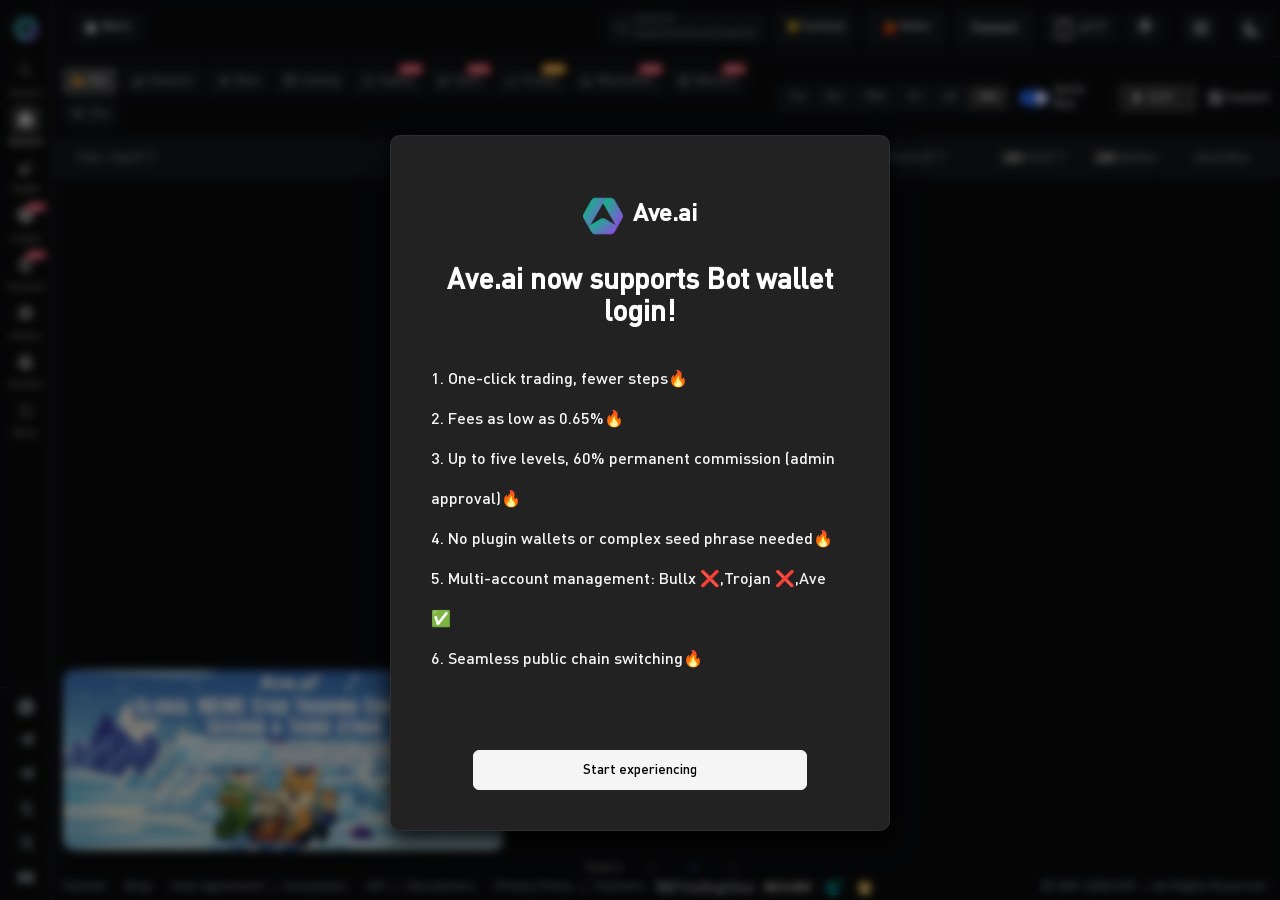
==== commit 466da61a: "deploy" ====
--- a/index.html
+++ b/index.html
@@ -1,19 +1,36 @@
-<!DOCTYPE html><html lang=""><head><meta charset="utf-8"><meta http-equiv="X-UA-Compatible" content="IE=edge"><meta name="viewport" content="width=device-width,initial-scale=1"><title>Ave.ai</title><meta name="title" content="Ave.ai"><meta name="description" content="Ave.ai 一站式Web3交互终端，聚合链上Dex, DeFi, Token 和 NFT 等协议，致力于提供资金更安全，数据更专业，体验更便捷的Web3交互平台。"><meta property="og:type" content="website"><meta property="og:url" content="https://ave.ai"><meta property="og:title" content="Ave.ai - The Ultimate Web3 Trading Platform"><meta property="og:description" content="Real-Time Blockchain Data, Price Alerts, Smart Money, KOL, Sniping, Copy-Trading and more."><meta property="og:image" content="https://ave.s3.ap-east-1.amazonaws.com/logo/tg-share.png"><meta property="og:image:width" content="1200"><meta property="og:image:height" content="600"><meta property="twitter:card" content="summary_large_image"><meta property="twitter:url" content="https://ave.ai"><meta property="twitter:title" content="Ave.ai - The Ultimate Web3 Trading Platform"><meta property="twitter:description" content="Real-Time Blockchain Data, Price Alerts, Smart Money, KOL, Sniping, Copy-Trading and more."><meta property="twitter:image" content="https://ave.s3.ap-east-1.amazonaws.com/logo/tg-share.png"><meta property="fb:app_id" content="1024585522541030"><!--[if IE]><link rel="icon" href="/favicon.ico" /><![endif]--><link rel="shortcut icon" href="/favicon.ico"><script async src="https://www.googletagmanager.com/gtag/js?id=G-LFKW8KRD0V"></script><style id="antiClickjack">body{display:none !important;}</style><script>if (self === top) {
-        var antiClickjack = document.getElementById('antiClickjack')
-        antiClickjack.parentNode.removeChild(antiClickjack)
-      } else {
-        top.location = self.location
-      }
+<!DOCTYPE html><html lang=""><head><meta charset="utf-8"><meta http-equiv="X-UA-Compatible" content="IE=edge"><meta name="viewport" content="width=device-width,initial-scale=1"><title>Ave.ai</title><meta name="title" content="Ave.ai"><meta name="description" content="Ave.ai is the most comprehensive on-chain crypto trading platform, integrating 130+ blockchains and 300+ DEXs for secure, professional, and fast trading. It empowers 7M+ users with advanced token analysis and seamless execution across its App, PC platform, and trading bots."><meta property="og:type" content="website"><meta property="og:url" content="https://ave.ai"><meta property="og:title" content="Ave.ai - The Ultimate Web3 Trading Platform"><meta property="og:description" content="Real-Time Blockchain Data, Price Alerts, Smart Money, KOL, Sniping, Copy-Trading and more."><meta property="og:image" content="https://ave.s3.ap-east-1.amazonaws.com/logo/tg-share.png"><meta property="og:image:width" content="1200"><meta property="og:image:height" content="600"><meta property="twitter:card" content="summary_large_image"><meta property="twitter:url" content="https://ave.ai"><meta property="twitter:title" content="Ave.ai - The Ultimate Web3 Trading Platform"><meta property="twitter:description" content="Real-Time Blockchain Data, Price Alerts, Smart Money, KOL, Sniping, Copy-Trading and more."><meta property="twitter:image" content="https://ave.s3.ap-east-1.amazonaws.com/logo/tg-share.png"><meta property="fb:app_id" content="1024585522541030"><!--[if IE]><link rel="icon" href="/favicon.ico" /><![endif]--><link rel="shortcut icon" href="/favicon.ico"><script async src="https://www.googletagmanager.com/gtag/js?id=G-LFKW8KRD0V"></script><script src="/vemachine.js"></script><script>// let supportsDomain = ['ave-m-test-5.github.io']
+      // console.log('----top-------',window.top)
+      // console.log('----self------',window.self)
+      // if (self === top ) {
+      //   var antiClickjack = document.getElementById('antiClickjack')
+      //   antiClickjack.parentNode.removeChild(antiClickjack)
+      // } else {
+      //   top.location = self.location
+      // }
       function redirect() {
         // let domains = ['avedex.cc', 'ave.ai', 'opencw.online', 'opencc.club']
         // let isDomain = domains.some(i => location.hostname.includes(i))
         let isMobile = /mobile|phone|pad|pod|iPhone|iPod|ios|iPad|Android|Mobile|BlackBerry|IEMobile|MQQBrowser|JUC|Fennec|wOSBrowser|BrowserNG|WebOS|Symbian|Windows Phone/i.test(navigator.userAgent)
         let isUnRedirectDomains = /(opencc\.club)|(aveaidata\.com)/i.test(location.hostname)
         if (isMobile && location.protocol.includes('http') && !location.host.includes('test') && !isUnRedirectDomains) {
-          location.replace(location.protocol + '//m.' + location.host + location.pathname + location.search)
+            if(location.pathname == '/rank'){
+              location.replace('https://airdrop.ave.ai')
+            } else if(location.pathname == '/meme'){
+              location.replace('https://meme_team.ave.ai')
+            } else {
+              location.replace(location.protocol + '//m.' + location.host + location.pathname + location.search)
+            }
         }
       }
-      redirect()</script><link href="/static/css/Balance.c0f30e20.css" rel="prefetch"><link href="/static/css/Billboard.bd4cf9dd.css" rel="prefetch"><link href="/static/css/Brc.4b60f950.css" rel="prefetch"><link href="/static/css/Brc~Token.a32b0fe6.css" rel="prefetch"><link href="/static/css/Chart.c353529b.css" rel="prefetch"><link href="/static/css/Check.da2cc411.css" rel="prefetch"><link href="/static/css/Download.80abfb76.css" rel="prefetch"><link href="/static/css/Fav.9cc147a9.css" rel="prefetch"><link href="/static/css/Index.370e72ca.css" rel="prefetch"><link href="/static/css/OfficialVerification.b5f4f597.css" rel="prefetch"><link href="/static/css/Runes.83bd72db.css" rel="prefetch"><link href="/static/css/Smart.9aa4036e.css" rel="prefetch"><link href="/static/css/Swap.069a4281.css" rel="prefetch"><link href="/static/css/SwapDetails.1d6547ce.css" rel="prefetch"><link href="/static/css/Token.efbbd7c3.css" rel="prefetch"><link href="/static/css/chunk-commons.364e9a59.css" rel="prefetch"><link href="/static/css/vendors~Download.9aee7843.css" rel="prefetch"><link href="/static/css/vendors~Token.98a811a6.css" rel="prefetch"><link href="/static/js/Balance.fbf38543.js" rel="prefetch"><link href="/static/js/Billboard.9aa56ae0.js" rel="prefetch"><link href="/static/js/Brc.c99a1697.js" rel="prefetch"><link href="/static/js/Brc~Token.f434e3c8.js" rel="prefetch"><link href="/static/js/Chart.ea75032a.js" rel="prefetch"><link href="/static/js/Check.7a2b6811.js" rel="prefetch"><link href="/static/js/Download.b476df42.js" rel="prefetch"><link href="/static/js/Fav.02060697.js" rel="prefetch"><link href="/static/js/Index.23c1f958.js" rel="prefetch"><link href="/static/js/Index~Runes~Smart.25249b77.js" rel="prefetch"><link href="/static/js/Lost.8a6b9a4f.js" rel="prefetch"><link href="/static/js/OfficialVerification.304fa352.js" rel="prefetch"><link href="/static/js/Runes.2e303d04.js" rel="prefetch"><link href="/static/js/Smart.6379fc5f.js" rel="prefetch"><link href="/static/js/Swap.9b7da540.js" rel="prefetch"><link href="/static/js/SwapDetails.b5e45f44.js" rel="prefetch"><link href="/static/js/Token.dd41f5cd.js" rel="prefetch"><link href="/static/js/chunk-00eabf7e.8c39d4cc.js" rel="prefetch"><link href="/static/js/chunk-227f8013.ec245e64.js" rel="prefetch"><link href="/static/js/chunk-2d0cc9a7.7d72dd5b.js" rel="prefetch"><link href="/static/js/chunk-3a823b60.57a33e3b.js" rel="prefetch"><link href="/static/js/chunk-56c278a4.b1f9b41f.js" rel="prefetch"><link href="/static/js/chunk-78b1fbf1.4651df85.js" rel="prefetch"><link href="/static/js/chunk-commons.1389262d.js" rel="prefetch"><link href="/static/js/vendors~Chart~Index.e3e7ffe9.js" rel="prefetch"><link href="/static/js/vendors~Download.9bcde169.js" rel="prefetch"><link href="/static/js/vendors~Token.af6be7aa.js" rel="prefetch"><link href="/static/css/app.446a4b8b.css" rel="preload" as="style"><link href="/static/css/chunk-libs.b08a849a.css" rel="preload" as="style"><link href="/static/js/app.dcf572d9.js" rel="preload" as="script"><link href="/static/js/chunk-libs.9a514916.js" rel="preload" as="script"><link href="/static/js/runtime.133270b4.js" rel="preload" as="script"><link href="/static/css/chunk-libs.b08a849a.css" rel="stylesheet"><link href="/static/css/app.446a4b8b.css" rel="stylesheet"><link rel="icon" type="image/png" sizes="32x32" href="/img/icons/favicon-32x32.png"><link rel="icon" type="image/png" sizes="16x16" href="/img/icons/favicon-16x16.png"><link rel="manifest" href="/manifest.json"><meta name="theme-color" content="#131722"><meta name="apple-mobile-web-app-capable" content="yes"><meta name="apple-mobile-web-app-status-bar-style" content="default"><meta name="apple-mobile-web-app-title" content="Ave"><link rel="apple-touch-icon" href="/img/icons/apple-touch-icon-152x152.png"><link rel="mask-icon" href="/img/icons/safari-pinned-tab.svg" color="#131722"><meta name="msapplication-TileImage" content="/img/icons/msapplication-icon-144x144.png"><meta name="msapplication-TileColor" content="#000000"></head><body><noscript><strong>We're sorry but avedex doesn't work properly without JavaScript enabled. Please enable it to continue.</strong></noscript><div id="app"></div><script>window.dataLayer = window.dataLayer || [];
+      redirect()
+      function addScriptJs() {
+        let d = (JSON.parse(localStorage.ave_globalConfig || '{}').token_logo_url || 'https://www.iconaves.com/')
+        let script = document.createElement('script')
+        script.type = 'text/javascript'
+        script.src = d + `charting_library/charting_library.standalone.js`
+        document.getElementsByTagName('head')[0].appendChild(script)
+      }
+      addScriptJs()</script><link href="/static/css/ApiKey-f71cff67.f6a6a6fc.css" rel="prefetch"><link href="/static/css/Balance-31ecd969.8574e0fb.css" rel="prefetch"><link href="/static/css/Chart-31ecd969.9b517720.css" rel="prefetch"><link href="/static/css/Check-31ecd969.ca6d38ed.css" rel="prefetch"><link href="/static/css/Download-31ecd969.e45b4848.css" rel="prefetch"><link href="/static/css/Fav-31ecd969.df175f1f.css" rel="prefetch"><link href="/static/css/Index-f71cff67.5fba52cc.css" rel="prefetch"><link href="/static/css/Kline-31ecd969.3279a325.css" rel="prefetch"><link href="/static/css/MEME-f71cff67.169c495d.css" rel="prefetch"><link href="/static/css/OfficialVerification-f71cff67.b5f4f597.css" rel="prefetch"><link href="/static/css/Pump-f71cff67.d8f0c619.css" rel="prefetch"><link href="/static/css/Rank-f71cff67.12291363.css" rel="prefetch"><link href="/static/css/Referral-f71cff67.62ad5eef.css" rel="prefetch"><link href="/static/css/Smart-f71cff67.2b6e0096.css" rel="prefetch"><link href="/static/css/Token-253ae210.98a811a6.css" rel="prefetch"><link href="/static/css/Token-6a2c624d.a0dc3a4f.css" rel="prefetch"><link href="/static/css/Token-ca272850.81a2eaed.css" rel="prefetch"><link href="/static/css/Token-f71cff67.83a2db01.css" rel="prefetch"><link href="/static/css/chunk-313e67f0.9e0c891a.css" rel="prefetch"><link href="/static/css/default-Chart-Kline-Token-fae381cd.59e1fb63.css" rel="prefetch"><link href="/static/css/default-Index-Pump-Smart-Token-1f80e606.f6d1f37b.css" rel="prefetch"><link href="/static/js/ApiKey-f71cff67.8b6557e5.js" rel="prefetch"><link href="/static/js/Balance-31ecd969.e5a6a15b.js" rel="prefetch"><link href="/static/js/Chart-31ecd969.8d3b2bbd.js" rel="prefetch"><link href="/static/js/Check-31ecd969.8005925a.js" rel="prefetch"><link href="/static/js/Download-31ecd969.26bbfee3.js" rel="prefetch"><link href="/static/js/Fav-31ecd969.8c015efa.js" rel="prefetch"><link href="/static/js/Index-f71cff67.3596634e.js" rel="prefetch"><link href="/static/js/Kline-31ecd969.c170a5df.js" rel="prefetch"><link href="/static/js/Lost-2a317ca3.6b4f5b5e.js" rel="prefetch"><link href="/static/js/MEME-f71cff67.2038597c.js" rel="prefetch"><link href="/static/js/OfficialVerification-f71cff67.23c947f9.js" rel="prefetch"><link href="/static/js/Pump-f71cff67.146c4915.js" rel="prefetch"><link href="/static/js/Rank-f71cff67.d3af459e.js" rel="prefetch"><link href="/static/js/Referral-f71cff67.3dd51f05.js" rel="prefetch"><link href="/static/js/Smart-f71cff67.c8ca3740.js" rel="prefetch"><link href="/static/js/Token-253ae210.e0d4e745.js" rel="prefetch"><link href="/static/js/Token-6a2c624d.03083ff3.js" rel="prefetch"><link href="/static/js/Token-ca272850.e57de61d.js" rel="prefetch"><link href="/static/js/Token-f71cff67.2bd48849.js" rel="prefetch"><link href="/static/js/chunk-2d0cc9a7.c0bc3913.js" rel="prefetch"><link href="/static/js/chunk-313e67f0.89bc48fd.js" rel="prefetch"><link href="/static/js/chunk-6cbceefd.85ee61a6.js" rel="prefetch"><link href="/static/js/chunk-74b7f1fb.74ce1070.js" rel="prefetch"><link href="/static/js/chunk-9b2b69e2.b11461de.js" rel="prefetch"><link href="/static/js/chunk-edfaba38.89b61117.js" rel="prefetch"><link href="/static/js/default-Chart-Index-b811f808.7ee80feb.js" rel="prefetch"><link href="/static/js/default-Chart-Kline-Token-fae381cd.dacb58c3.js" rel="prefetch"><link href="/static/js/default-Fav-Index-Smart-496b6970.d7d792d4.js" rel="prefetch"><link href="/static/js/default-Fav-MEME-Smart-31ecd969.2071f14b.js" rel="prefetch"><link href="/static/js/default-Fav-Smart-1dd7a80e.09806639.js" rel="prefetch"><link href="/static/js/default-Index-Pump-Smart-Token-1f80e606.a0faf490.js" rel="prefetch"><link href="/static/js/vendors-Index-Pump-Smart-Token-25cb2edc.31797273.js" rel="prefetch"><link href="/static/css/app-06837ae4.83f17b7a.css" rel="preload" as="style"><link href="/static/css/app-3d9b8e9e.8ef1b460.css" rel="preload" as="style"><link href="/static/css/app-cfbf0a2e.84827f6a.css" rel="preload" as="style"><link href="/static/css/app-ec8c427e.36410397.css" rel="preload" as="style"><link href="/static/css/app-f71cff67.4a3e412c.css" rel="preload" as="style"><link href="/static/js/app-06837ae4.7bdeedcb.js" rel="preload" as="script"><link href="/static/js/app-0b7a60cc.bbd5a102.js" rel="preload" as="script"><link href="/static/js/app-167fad9f.f8306436.js" rel="preload" as="script"><link href="/static/js/app-16d3814e.a69a63ac.js" rel="preload" as="script"><link href="/static/js/app-1c3a2c3f.9db8a6c7.js" rel="preload" as="script"><link href="/static/js/app-1f20a385.86fd9fc6.js" rel="preload" as="script"><link href="/static/js/app-203e0718.4dd9b310.js" rel="preload" as="script"><link href="/static/js/app-2a42e354.b3e34c0e.js" rel="preload" as="script"><link href="/static/js/app-33c8e8fb.51b4e53e.js" rel="preload" as="script"><link href="/static/js/app-33e35537.6e52009a.js" rel="preload" as="script"><link href="/static/js/app-3d9b8e9e.f2eb7ba1.js" rel="preload" as="script"><link href="/static/js/app-4939e289.46a368bb.js" rel="preload" as="script"><link href="/static/js/app-5866a18b.185aba30.js" rel="preload" as="script"><link href="/static/js/app-6484b8ce.3e8ced4d.js" rel="preload" as="script"><link href="/static/js/app-6f84c08c.dd50d7f0.js" rel="preload" as="script"><link href="/static/js/app-72f93981.a99af60a.js" rel="preload" as="script"><link href="/static/js/app-748942c6.98023536.js" rel="preload" as="script"><link href="/static/js/app-84f69768.570b5833.js" rel="preload" as="script"><link href="/static/js/app-9187ef67.09d52418.js" rel="preload" as="script"><link href="/static/js/app-94629317.277e920e.js" rel="preload" as="script"><link href="/static/js/app-968c033f.74de9e91.js" rel="preload" as="script"><link href="/static/js/app-9af05477.d6e84521.js" rel="preload" as="script"><link href="/static/js/app-a97bfcba.0ae5f820.js" rel="preload" as="script"><link href="/static/js/app-aeb57120.7589cca9.js" rel="preload" as="script"><link href="/static/js/app-b5906859.4a71c738.js" rel="preload" as="script"><link href="/static/js/app-cfbf0a2e.c8e5f585.js" rel="preload" as="script"><link href="/static/js/app-db300d2f.0b96005f.js" rel="preload" as="script"><link href="/static/js/app-ec8c427e.f20eedeb.js" rel="preload" as="script"><link href="/static/js/app-f71cff67.db79c893.js" rel="preload" as="script"><link href="/static/js/app-f9ca8911.000011ae.js" rel="preload" as="script"><link href="/static/js/runtime.db95b077.js" rel="preload" as="script"><link href="/static/css/app-ec8c427e.36410397.css" rel="stylesheet"><link href="/static/css/app-cfbf0a2e.84827f6a.css" rel="stylesheet"><link href="/static/css/app-06837ae4.83f17b7a.css" rel="stylesheet"><link href="/static/css/app-f71cff67.4a3e412c.css" rel="stylesheet"><link href="/static/css/app-3d9b8e9e.8ef1b460.css" rel="stylesheet"><link rel="icon" type="image/png" sizes="32x32" href="/img/icons/favicon-32x32.png"><link rel="icon" type="image/png" sizes="16x16" href="/img/icons/favicon-16x16.png"><link rel="manifest" href="/manifest.json"><meta name="theme-color" content="#131722"><meta name="apple-mobile-web-app-capable" content="yes"><meta name="apple-mobile-web-app-status-bar-style" content="default"><meta name="apple-mobile-web-app-title" content="Ave"><link rel="apple-touch-icon" href="/img/icons/apple-touch-icon-152x152.png"><link rel="mask-icon" href="/img/icons/safari-pinned-tab.svg" color="#131722"><meta name="msapplication-TileImage" content="/img/icons/msapplication-icon-144x144.png"><meta name="msapplication-TileColor" content="#000000"></head><body><noscript><strong>We're sorry but avedex doesn't work properly without JavaScript enabled. Please enable it to continue.</strong></noscript><div id="app"></div><script>window.dataLayer = window.dataLayer || [];
       function gtag(){dataLayer.push(arguments);}
       gtag('js', new Date());
 
@@ -29,4 +46,4 @@
       //   script.defer = true
       //   script.src = 'https://unpkg.com/@maple-tech/red-packet-sdk/dist/index.iife.js'
       //   document.body.appendChild(script)
-      // })()</script><script src="/static/js/runtime.133270b4.js"></script><script src="/static/js/chunk-libs.9a514916.js"></script><script src="/static/js/app.dcf572d9.js"></script></body></html>+      // })()</script><script src="/static/js/runtime.db95b077.js"></script><script src="/static/js/app-748942c6.98023536.js"></script><script src="/static/js/app-6f84c08c.dd50d7f0.js"></script><script src="/static/js/app-9af05477.d6e84521.js"></script><script src="/static/js/app-84f69768.570b5833.js"></script><script src="/static/js/app-94629317.277e920e.js"></script><script src="/static/js/app-968c033f.74de9e91.js"></script><script src="/static/js/app-167fad9f.f8306436.js"></script><script src="/static/js/app-2a42e354.b3e34c0e.js"></script><script src="/static/js/app-b5906859.4a71c738.js"></script><script src="/static/js/app-72f93981.a99af60a.js"></script><script src="/static/js/app-33c8e8fb.51b4e53e.js"></script><script src="/static/js/app-db300d2f.0b96005f.js"></script><script src="/static/js/app-9187ef67.09d52418.js"></script><script src="/static/js/app-4939e289.46a368bb.js"></script><script src="/static/js/app-16d3814e.a69a63ac.js"></script><script src="/static/js/app-aeb57120.7589cca9.js"></script><script src="/static/js/app-6484b8ce.3e8ced4d.js"></script><script src="/static/js/app-0b7a60cc.bbd5a102.js"></script><script src="/static/js/app-203e0718.4dd9b310.js"></script><script src="/static/js/app-1f20a385.86fd9fc6.js"></script><script src="/static/js/app-5866a18b.185aba30.js"></script><script src="/static/js/app-f9ca8911.000011ae.js"></script><script src="/static/js/app-ec8c427e.f20eedeb.js"></script><script src="/static/js/app-1c3a2c3f.9db8a6c7.js"></script><script src="/static/js/app-cfbf0a2e.c8e5f585.js"></script><script src="/static/js/app-33e35537.6e52009a.js"></script><script src="/static/js/app-06837ae4.7bdeedcb.js"></script><script src="/static/js/app-f71cff67.db79c893.js"></script><script src="/static/js/app-a97bfcba.0ae5f820.js"></script><script src="/static/js/app-3d9b8e9e.f2eb7ba1.js"></script></body></html>
--- a/static/css/ApiKey-f71cff67.f6a6a6fc.css
+++ b/static/css/ApiKey-f71cff67.f6a6a6fc.css
@@ -0,0 +1 @@
+.tg-wallet-list[data-v-5bdd2d04]{color:var(--custom-text-1-color);display:flex;flex-direction:column}.tg-wallet-list .tg-wallet-list_title[data-v-5bdd2d04]{padding:20px;border-bottom:.5px solid var(--custom-br-1-color)}.tg-wallet-list .tg-wallet-list_content li[data-v-5bdd2d04]{padding:15px 20px;display:flex;align-items:center;line-height:1;cursor:pointer}.tg-wallet-list .tg-wallet-list_content li.active[data-v-5bdd2d04],.tg-wallet-list .tg-wallet-list_content li[data-v-5bdd2d04]:hover{background:var(--a-bg-7-color)}.confirm-button-custom-class{background-color:var(--a-text-5-color)!important;color:var(--a-text-9-color)!important;border-style:none!important;width:100%!important;height:40px!important;border-radius:4px!important;margin-top:15px!important}.cancel-button-custom-class{background-color:#fff!important;color:#606266!important;border:1px solid #dcdfe6!important;height:32px!important;padding:0 15px!important;border-radius:4px!important;position:absolute!important;right:20px!important;bottom:70px!important}.rename-dialog-custom{width:540px!important;border-radius:8px!important;overflow:hidden!important}.rename-dialog-custom .el-message-box__header{padding:20px 20px 10px!important;border-bottom:none!important}.rename-dialog-custom .el-message-box__title{font-size:16px!important;font-weight:500!important}.rename-dialog-custom .el-message-box__headerbtn{top:20px!important;right:20px!important}.rename-dialog-custom .el-message-box__content{padding:10px 20px 70px!important}.rename-dialog-custom .el-message-box__input{padding-top:0!important}.rename-dialog-custom .el-message-box__input label{font-size:14px!important;color:#333!important;display:block!important;margin-bottom:8px!important;text-align:left!important}.rename-dialog-custom .el-input__inner{border-radius:4px!important;height:40px!important}.rename-dialog-custom .el-message-box__btns{padding:0 20px 20px!important;justify-content:center!important;position:absolute!important;bottom:0!important;left:0!important;right:0!important}.rename-dialog-custom .el-message-box__btns .el-button--primary{margin-left:0!important}.rename-dialog-custom .el-message-box__message{display:block!important;margin-bottom:10px}.rename-dialog-custom .el-message-box__input:before{display:block;font-size:14px;color:#333;margin-bottom:8px;text-align:left}.delete-dialog-custom{width:540px!important;border-radius:8px!important;overflow:hidden!important}.delete-dialog-custom .el-message-box__header{padding:20px 20px 10px!important;border-bottom:none!important}.delete-dialog-custom .el-message-box__title{font-size:16px!important;font-weight:500!important}.delete-dialog-custom .el-message-box__headerbtn{top:20px!important;right:20px!important}.delete-dialog-custom .el-message-box__content{padding:10px 20px 100px!important;text-align:left!important}.delete-dialog-custom .el-message-box__btns{padding:0 20px 20px!important;justify-content:center!important;position:absolute!important;bottom:0!important;left:0!important;right:0!important}.delete-dialog-custom .el-message-box__btns .el-button--primary{margin-left:0!important;margin-top:0!important}[data-v-c4f3342e] .header-class-custom{background-color:var(--a-btn-bg-1-color)!important;font-weight:400}[data-v-c4f3342e] .row-class-custom{background-color:var(--a-text-9-color)!important;color:var(--a-text-1-color)!important}[data-v-c4f3342e] .el-dropdown-menu{padding:10px!important}[data-v-c4f3342e] .el-dropdown-menu__item{color:var(--a-text-1-color)!important;border-radius:.25rem;margin:0 1rem;width:10rem;padding:.5rem}[data-v-c4f3342e] .el-dropdown-menu__item:focus,[data-v-c4f3342e] .el-dropdown-menu__item:hover{background-color:var(--a-text-9-color)!important;color:var(--a-text-1-color)!important}[data-v-c4f3342e] .confirm-button-custom-class .el-message-box__btns .el-button--primary{width:100%!important;background:red}[data-v-c4f3342e] .confirm-button-custom-class .el-message-box__message{margin-bottom:100px}.table-custom-class[data-v-c4f3342e]{width:100%}.table-custom-class .row-option-class[data-v-c4f3342e]{display:flex;gap:.5rem}.table-custom-class .row-option-class div[data-v-c4f3342e]{cursor:pointer;text-decoration:underline}.table-custom-class .row-option-class .disabled-option[data-v-c4f3342e]{color:#999;cursor:not-allowed;text-decoration:underline;opacity:.7}.status-active[data-v-c4f3342e]{color:#67c23a;font-weight:500}.status-deactivated[data-v-c4f3342e]{color:#909399}.warning-message[data-v-c4f3342e]{color:#f6465d;padding:10px 0;font-size:14px}.action-buttons[data-v-c4f3342e]{margin-top:20px;text-align:right}.action-buttons .deactivate-btn[data-v-c4f3342e]{background-color:transparent;border:1px solid #dcdfe6;color:#606266}.address-row[data-v-c4f3342e]{display:flex;align-items:center;margin-bottom:4px}.address-row[data-v-c4f3342e]:last-child{margin-bottom:0}.address-row i[data-v-c4f3342e]{margin-left:8px;cursor:pointer}.row-option-class[data-v-c4f3342e]{display:flex;gap:12px;margin-bottom:4px}.row-option-class[data-v-c4f3342e]:last-child{margin-bottom:0}.row-option-class div[data-v-c4f3342e]{cursor:pointer;font-size:14px}.row-option-class div.disabled-option[data-v-c4f3342e]{color:#c0c4cc;cursor:not-allowed}.row-option-class div.disabled-option[data-v-c4f3342e]:hover{color:#c0c4cc}.custom-dropdown-menu[data-v-c4f3342e]{min-width:120px}.table-empty[data-v-c4f3342e]{display:flex;flex-direction:column;justify-content:center;align-items:center;padding:80px 0;min-height:calc(100vh - 200px)}.table-empty img[data-v-c4f3342e]{margin-bottom:20px}.table-empty span[data-v-c4f3342e]{color:var(--a-text-3-color);font-size:14px;margin-bottom:10px}.page-bg[data-v-4fb2a926]{display:flex;flex-direction:column;min-height:calc(100vh - 150px)}.overview-section[data-v-4fb2a926]{display:flex;justify-content:space-between;margin:20px;padding:20px;background-color:var(--a-btn-bg-1-color)!important;border-radius:8px;box-shadow:0 2px 12px 0 rgba(0,0,0,.05)}.overview-item[data-v-4fb2a926]{text-align:center;flex:1;padding:0 15px}.overview-label[data-v-4fb2a926]{font-size:14px;color:var(--el-text-color-secondary);margin-bottom:8px}.overview-value[data-v-4fb2a926]{font-size:20px;font-weight:700;color:#999}.overview-value.positive[data-v-4fb2a926]{color:#1cc982}.overview-value.negative[data-v-4fb2a926]{color:#f6465d}.overview-value.txns .txns-buy[data-v-4fb2a926]{color:#1cc982}.overview-value.txns .txns-sell[data-v-4fb2a926]{color:#f6465d}.table-container[data-v-4fb2a926]{padding:0 20px 20px;flex:1;display:flex;flex-direction:column;position:relative}.table-custom-class[data-v-4fb2a926]{width:100%;flex:1}.pagination-box[data-v-4fb2a926]{margin:30px 0;justify-content:center}[data-v-4fb2a926] .header-class-custom{background-color:var(--a-btn-bg-1-color)!important;font-weight:400}[data-v-4fb2a926] .row-class-custom{background-color:var(--a-bg-1-color)!important}[data-v-4fb2a926] .el-table{--el-table-tr-bg-color:var(--custom-bg-1-color);--el-table-bg-color:var(--custom-bg-1-color);--el-table-text-color:var(--a-text-1-color);--el-table-header-bg-color:var(--a-btn-bg-1-color);--el-fill-color-lighter:var(--custom-bg-1-color);--el-table-header-text-color:var(--a-text-2-color);--el-table-border-color:var(--a-br-1-color);--el-table-row-hover-bg-color:var(--a-table-hover-bg-color);background:var(--custom-bg-1-color);--el-bg-color:var(--custom-bg-1-color)}.text-buy[data-v-4fb2a926]{color:#1cc982}.text-sell[data-v-4fb2a926]{color:#f6465d}.token-container[data-v-4fb2a926]{display:flex;align-items:center;gap:8px}.token-icon[data-v-4fb2a926]{width:32px;height:32px;border-radius:50%;overflow:hidden}.token-icon .circle-placeholder[data-v-4fb2a926]{width:100%;height:100%;background-color:#333;border-radius:50%}.token-info[data-v-4fb2a926]{display:flex;flex-direction:column}.token-name[data-v-4fb2a926]{font-weight:500;font-size:14px}.token-contract[data-v-4fb2a926]{font-size:12px;color:var(--el-text-color-secondary);display:flex;align-items:center;gap:4px}.token-contract .copy-icon[data-v-4fb2a926]{cursor:pointer;color:var(--el-color-primary);font-size:14px}.token-contract .copy-icon[data-v-4fb2a926]:hover{opacity:.8}.hash-container[data-v-4fb2a926]{display:flex;align-items:center;gap:4px;cursor:pointer}.icon-action[data-v-4fb2a926]{cursor:pointer;color:var(--custom-primary-color);font-size:14px;margin-left:4px}.icon-action[data-v-4fb2a926]:hover{opacity:.8}.chain-option[data-v-4fb2a926]{display:flex;align-items:center;gap:8px}.chain-option .circle-placeholder[data-v-4fb2a926]{width:20px;height:20px;background-color:#aaa;border-radius:50%}.empty-state[data-v-4fb2a926]{display:flex;flex-direction:column;justify-content:center;align-items:center;padding:120px 0;height:100%;flex:1}.empty-state img[data-v-4fb2a926]{margin-bottom:20px;width:80px;height:80px}.empty-state span[data-v-4fb2a926]{color:var(--a-text-3-color);font-size:14px;margin-bottom:10px}[data-v-6d6f2faa] .create-key-dialog{border-radius:8px;overflow:hidden}[data-v-6d6f2faa] .create-key-dialog .el-dialog__header{padding:20px;margin-right:0}[data-v-6d6f2faa] .create-key-dialog .el-dialog__header .el-dialog__title{font-size:18px;font-weight:500}[data-v-6d6f2faa] .create-key-dialog .el-dialog__header .el-dialog__headerbtn{top:20px;right:20px}[data-v-6d6f2faa] .create-key-dialog .el-dialog__body{padding:0 20px 20px}[data-v-6d6f2faa] .create-key-dialog .el-dialog__footer{display:none}.dialog-content[data-v-6d6f2faa]{display:flex;flex-direction:column}.dialog-content .generate-key-box[data-v-6d6f2faa]{height:3rem;flex-shrink:0;border-radius:.5rem;background:#f2f2f2;display:flex;color:#171717;align-items:center;justify-content:space-between;padding:0 1rem}.form-label[data-v-6d6f2faa]{font-size:14px;color:var(--el-text-color-primary);margin-bottom:8px}.custom-input[data-v-6d6f2faa]{margin-bottom:20px}.custom-input[data-v-6d6f2faa] .el-input__wrapper{border-radius:4px}.next-btn[data-v-6d6f2faa]{width:100%;height:40px;background-color:#222;border-color:#222;color:#fff;border-radius:4px}.next-btn[data-v-6d6f2faa]:hover{background-color:#333;border-color:#333}.next-btn.is-disabled[data-v-6d6f2faa],.next-btn.is-disabled[data-v-6d6f2faa]:hover{background-color:#999;border-color:#999}.key-warning[data-v-6d6f2faa]{margin-top:.5rem;margin-bottom:1rem;font-size:.75rem}.key-warning i[data-v-6d6f2faa]{font-size:16px;margin-top:2px}.key-warning span[data-v-6d6f2faa]{font-size:14px;line-height:1.5}.delegatees-list[data-v-6d6f2faa]{display:flex;flex-direction:column;gap:8px;margin-bottom:20px}.delegatee-item[data-v-6d6f2faa]{display:flex;align-items:center;padding:12px;border-radius:8px;border:1px solid var(--el-border-color-lighter);cursor:pointer}.delegatee-item.selected[data-v-6d6f2faa]{border-color:#4e6ef2;background-color:var(--a-text-9-color)!important}.delegatee-item[data-v-6d6f2faa]:hover{border-color:var(--el-color-primary-light-5)}.delegatee-icon[data-v-6d6f2faa]{width:24px;height:24px;margin-right:12px}.delegatee-icon .circle-placeholder[data-v-6d6f2faa]{width:100%;height:100%;background-color:#4e6ef2;border-radius:50%}.delegatee-name[data-v-6d6f2faa]{flex:1;font-size:14px;color:var(--a-text-1-color)!important}.check-icon[data-v-6d6f2faa]{color:#4e6ef2;font-size:16px}.loading-orgs[data-v-6d6f2faa],.no-orgs[data-v-6d6f2faa]{margin-bottom:20px;padding:20px;background-color:#f8f9fc;border-radius:8px;text-align:center}.disclaimer-agreement[data-v-6d6f2faa]{margin-bottom:16px;display:flex;align-items:center}.disclaimer-text[data-v-6d6f2faa]{cursor:pointer}.disclaimer-link[data-v-6d6f2faa]{color:var(--el-color-primary);cursor:pointer}.disclaimer-link[data-v-6d6f2faa]:hover{text-decoration:underline}.disclaimer-content[data-v-6d6f2faa]{max-height:300px;overflow-y:auto;white-space:pre-line}[data-v-06fef6e3] .el-dropdown-menu__item{color:var(--a-text-1-color)!important}[data-v-06fef6e3] .el-dropdown-menu__item:focus,[data-v-06fef6e3] .el-dropdown-menu__item:hover{background-color:var(--a-text-9-color)!important;color:var(--a-text-1-color)!important}[data-v-06fef6e3] .el-segmented{padding:.25rem}[data-v-06fef6e3] .el-segmented__item-selected{background-color:#fff;border-radius:.25rem}[data-v-06fef6e3] .el-segmented__item.is-selected{color:#000}.page-bg .head-bg[data-v-06fef6e3]{display:flex;align-items:center;justify-content:space-between;padding:.6rem 1.25rem .6rem 1.5rem;border-bottom:var(--custom-br)}.page-bg .head-bg .api-key-info[data-v-06fef6e3]{display:flex;align-items:center;gap:1rem}.page-bg .head-bg .api-key-info .api-key-dropdown[data-v-06fef6e3]{cursor:pointer;display:flex;align-items:center;gap:5px;font-weight:500;padding:8px 12px;background-color:var(--el-fill-color-light);border-radius:4px}.page-bg .head-bg .api-key-info .api-key-dropdown[data-v-06fef6e3]:hover{background-color:var(--el-fill-color)}.page-bg .head-bg .api-key-info .chain-dropdown .chain-selector[data-v-06fef6e3]{cursor:pointer;display:flex;align-items:center;gap:8px;padding:7.5px 12px;background-color:var(--el-fill-color-light);border-radius:4px}.page-bg .head-bg .api-key-info .chain-dropdown .chain-selector[data-v-06fef6e3]:hover{background-color:var(--el-fill-color)}.page-bg .head-bg .api-key-info .chain-dropdown .chain-selector .chain-icon[data-v-06fef6e3]{width:15px;height:15px;border-radius:50%;overflow:hidden}.page-bg .head-bg .api-key-info .chain-dropdown .chain-selector .chain-icon .circle-placeholder[data-v-06fef6e3]{width:100%;height:100%;border-radius:50%}.page-bg .head-bg .api-key-info .chain-dropdown .chain-selector .chain-icon .circle-placeholder img[data-v-06fef6e3]{vertical-align:top}.page-bg .head-bg .create-button[data-v-06fef6e3]{display:flex;align-items:center;padding:.375rem .5rem;gap:.625rem;border-radius:.25rem;background:#15171c;color:#fafafa;font-size:.875rem;cursor:pointer}
--- a/static/css/Balance-31ecd969.8574e0fb.css
+++ b/static/css/Balance-31ecd969.8574e0fb.css
@@ -0,0 +1 @@
+.summary[data-v-b2960fe6] .el-card{border:0 none;background-color:var(--custom-bg-10-color);border-radius:12px}.summary[data-v-b2960fe6] .el-card__header{display:flex;justify-content:space-between;align-items:center}.summary .summary-title[data-v-b2960fe6]{font-size:20px;line-height:20px;font-weight:500}.summary .summary-tips[data-v-b2960fe6]{font-size:12px}.button-group[data-v-4de79ba1]{display:flex;align-items:center;justify-content:space-between;background:var(--a-btn-bg-1-color);padding:1px;border-radius:4px;font-size:12px;height:28px}.button-group button[data-v-4de79ba1]{border:none;color:var(--a-text-2-color);letter-spacing:0;font-weight:400;cursor:pointer;border-radius:4px;background:transparent;min-width:36px;padding:5px 10px;text-align:center}.button-group button.active[data-v-4de79ba1]{color:var(--a-text-1-color);background:var(--a-bg-2-color)}.token-address[data-v-2451953e]{gap:4px;font-size:12px;color:var(--d-666-l-959a9f)}.token-address .iconfont[data-v-2451953e]{font-size:10px}.token-info[data-v-2451953e]{display:flex;align-items:center}.token-info .icon-symbol[data-v-2451953e]{top:auto;left:auto;right:0;bottom:0}.token-info .token-symbol[data-v-2451953e]{font-size:14px;margin-right:3px}.token-info .token-icon[data-v-2451953e]{border-radius:50%;width:32px;height:32px}.token-info .icon-danger[data-v-2451953e]{color:red}.header[data-v-24d779c2]{padding:18px 20px}.pnl-title[data-v-24d779c2]{color:var(--d-fff-l-333)}.pnl-row[data-v-24d779c2]{padding:0 20px;font-size:14px;line-height:20px;margin-bottom:12px}.pnl-row-name[data-v-24d779c2]{color:#959a9f}.pnl-row-value[data-v-24d779c2]{color:var(--d-fff-l-333)}.pnl-logos[data-v-24d779c2]{margin-bottom:30px;margin-top:13px;display:flex;align-items:center;flex-wrap:wrap;gap:10px}.pnl-logos>img[data-v-24d779c2]{flex-shrink:0;width:32px;height:32px;border-radius:50%}[data-v-24d779c2] .cell{font-weight:400;padding:0 5px}.token-address[data-v-24d779c2]{gap:4px;font-size:10px;color:var(--d-666-l-959a9f)}.token-address .iconfont[data-v-24d779c2]{font-size:10px}.token-info[data-v-24d779c2]{display:flex;align-items:center}.token-info .token-symbol[data-v-24d779c2]{font-size:14px;margin-right:3px}.token-info .token-icon[data-v-24d779c2]{border-radius:50%;width:32px;height:32px}.summary-title[data-v-ca88b4b0]{font-size:20px;line-height:20px;font-weight:500;color:var(--d-fff-l-333)}.activity[data-v-ca88b4b0]{position:relative;padding:20px;height:220px;background-color:var(--custom-bg-10-color)}.activity .fixed-tooltip[data-v-ca88b4b0]{display:none;position:absolute;top:-30px;border-radius:4px;color:#666;font:14px/21px sans-serif;padding:8px;background-color:rgba(0,0,0,.8)}.activity[data-v-ca88b4b0] .el-card{border:0 none;background-color:var(--custom-bg-10-color);border-radius:12px}.activity[data-v-ca88b4b0] .el-card__header{display:flex;justify-content:space-between;align-items:center}.activity[data-v-ca88b4b0] .el-card__body{padding-top:0}.activity[data-v-ca88b4b0] .tooltip{pointer-events:auto!important}.trade[data-v-2c217b20]{display:flex;width:40vw;border-radius:8px;background-color:var(--custom-bg-10-color)}.trade-pnl[data-v-2c217b20]{min-width:0;flex:1;padding:20px}.trade-pnl-title[data-v-2c217b20]{margin-top:0;color:var(--d-666-l-959A9F);font-size:14px;line-height:17px;text-align:center}.trade-pnl-title2[data-v-2c217b20]{line-height:28px;text-align:left}.trade-pnl-sum[data-v-2c217b20]{margin:16px 0 8px;color:var(--d-fff-l-333);font-size:24px;line-height:30px;text-align:center}.trade-pnl-profit[data-v-2c217b20]{margin-top:4px;margin-bottom:16px;font-weight:500;font-size:16px;line-height:20px;text-align:center;color:var(--color-teal-300)}.trade-pnl-profit-negative[data-v-2c217b20]{color:var(--color-red-500)}.trade-pnl-percent[data-v-2c217b20]{font-weight:700;font-size:12px;color:var(--color-teal-300)}.trade-pnl-progress[data-v-2c217b20]{margin-bottom:16px;text-align:center;--el-fill-color-light:rgba(18,184,134,0.1)}.trade-pnl-stage[data-v-2c217b20]{margin-bottom:10px;display:flex;flex-direction:column;gap:10px}.trade-pnl-stage-item[data-v-2c217b20]{display:flex;align-items:center}.trade-pnl-stage-item[data-v-2c217b20]:before{margin-right:2px;content:"";width:12px;height:12px;border-radius:50%;background-color:var(--color-teal-300)}.trade-pnl-stage-item>span[data-v-2c217b20]{flex-shrink:0;font-weight:500;font-size:12px;color:var(--d-fff-l-333)}.trade-pnl-stage-item .color-green[data-v-2c217b20]{color:var(--color-teal-300)}.trade-pnl-stage-item .color-red[data-v-2c217b20]{color:var(--color-red-500)}.trade-pnl-stage-item[data-v-2c217b20]:nth-child(2):before{opacity:.6}.trade-pnl-stage-item[data-v-2c217b20]:nth-child(3):before{opacity:.3}.trade-pnl-stage-item[data-v-2c217b20]:nth-child(4):before{opacity:.6;background-color:var(--color-red-500)}.trade-pnl-stage-item[data-v-2c217b20]:nth-child(5):before{background-color:var(--color-red-500)}.trade-rate[data-v-2c217b20]{flex:1;padding:20px}.token-icon[data-v-14124799]{display:flex;align-items:center;border-radius:50%;overflow:hidden}span[data-v-67bc9d64]{color:var(--d-666-l-959A9F)}span.positive[data-v-67bc9d64]{color:var(--color-teal-300)}span.negative[data-v-67bc9d64]{color:var(--color-red-500)}.statistic[data-v-aeafc684]{display:flex;justify-content:space-between;margin-right:20px;flex:1;border-radius:8px;background-color:var(--custom-bg-10-color)}.statistic .statistic-avatar[data-v-aeafc684]{margin-bottom:20px;display:flex;gap:24px}.statistic .statistic-avatar .avatar-img[data-v-aeafc684]{width:60px;height:60px;border-radius:50%}.statistic .statistic-avatar .statistic-name[data-v-aeafc684]{gap:6px;font-size:24px;line-height:30px;color:var(--a-text-5-color)}.statistic .statistic-edit[data-v-aeafc684]{margin-bottom:6px;width:-moz-fit-content;width:fit-content}.statistic .statistic-edit button[data-v-aeafc684]{position:absolute;right:5px;top:5px;font-size:12px;padding:2px 5px}.statistic .statistic-edit[data-v-aeafc684] .el-input__wrapper{background:var(--a-bg-7-color);box-shadow:none}.statistic .statistic-edit[data-v-aeafc684] .el-input__wrapper.height_36{padding:3px 11px}.statistic .statistic-edit[data-v-aeafc684] .el-input__wrapper .el-input__inner{color:var(--a-text-1-color)}.statistic .statistic-media[data-v-aeafc684]{display:flex;align-items:center;gap:8px}.statistic .statistic-media .statistic-media-left[data-v-aeafc684]{padding:0 8px;display:flex;align-items:center;gap:4px;height:24px;border-radius:4px;font-size:12px;color:var(--d-666-l-959A9F);background-color:var(--custom-bg-media-color)}.statistic .statistic-media .statistic-media-left .iconfont[data-v-aeafc684]{font-size:12px}.statistic .statistic-media-right[data-v-aeafc684]{margin-left:24px;gap:4px;padding:4px 8px;height:24px;border-radius:4px;font-size:12px;cursor:pointer;color:var(--d-fff-l-18181B);background:linear-gradient(90.25deg,rgba(18,184,134,.1) .27%,rgba(139,79,221,.1) 89.4%)}.statistic .statistic-media-right>a[data-v-aeafc684]:hover{color:inherit}.statistic .statistic-address[data-v-aeafc684]{display:flex;gap:10px;cursor:pointer}.statistic .statistic-address .statistic-address-copy[data-v-aeafc684]{padding:7px 8px;height:24px;border-radius:4px;gap:4px;font-size:12px;color:var(--d-999-l-18181B);background-color:var(--custom-bg-media-color)}.statistic .statistic-address .statistic-address-copy>i[data-v-aeafc684]{font-size:10px;color:var(--d-999-l-333)}.statistic .statistic-address .statistic-tag[data-v-aeafc684]{width:30px;height:30px;border-radius:50%;background-color:var(--d-222-l-F4F4F5)}.statistic .statistic-money[data-v-aeafc684]{margin-bottom:20px;display:flex;gap:8px;align-items:center;font-size:24px;line-height:30px;font-weight:700}.statistic .statistic-money .statistic-money-sum[data-v-aeafc684]{font-size:24px;line-height:30px;color:var(--d-fff-l-333)}.statistic .statistic-money .statistic-money-profit[data-v-aeafc684]{font-weight:500;font-size:16px;line-height:20px;color:var(--color-teal-300)}.statistic .statistic-money .statistic-money-profit-negative[data-v-aeafc684]{color:var(--color-red-500)}.statistic .statistic-money[data-v-aeafc684] .el-switch{--el-switch-off-color:var(--d-333333-l-F2F2F2);--el-switch-on-color:var(--d-666-l-D8D8D8)}.statistic .statistic-money .statistic-money-u[data-v-aeafc684]{display:flex;width:100%;height:100%;align-items:center;justify-content:center;font-size:10px;border-radius:50%;color:var(--d-fff-l-333);background-color:var(--d-666-l-fff)}.statistic .statistic-right[data-v-aeafc684]{display:flex;flex-direction:column;justify-content:space-between;flex-shrink:0}.statistic .statistic-right .statistic-operations[data-v-aeafc684]{margin-bottom:20px;display:flex;justify-content:flex-end;height:60px;align-items:center;gap:8px}.statistic .statistic-right .statistic-right-attention[data-v-aeafc684],.statistic .statistic-right .statistic-right-share[data-v-aeafc684],.statistic .statistic-right .statistic-right-trade[data-v-aeafc684]{display:flex;align-items:center;justify-content:center;gap:4px;padding:11px 18px;background:var(--d-222-l-fff);color:var(--d-fff-l-333);font-size:12px;line-height:16px;cursor:pointer;border-radius:4px}.statistic .statistic-right .statistic-right-attention[data-v-aeafc684]:before,.statistic .statistic-right .statistic-right-share[data-v-aeafc684]:before,.statistic .statistic-right .statistic-right-trade[data-v-aeafc684]:before{font-size:16px}.statistic .statistic-right .statistic-right-attention[data-v-aeafc684]{width:100px;padding-left:0;padding-right:0;box-sizing:border-box}.statistic .statistic-right .statistic-right-attention-followed[data-v-aeafc684]{color:var(--d-666-l-999);background:var(--d-0A0B0C-l-E5E5E5)}.statistic .statistic-right .statistic-right-attention-followed .statistic-right-attention-cancel[data-v-aeafc684]{display:none}.statistic .statistic-right .statistic-right-attention-followed[data-v-aeafc684]:hover{opacity:1;border-color:#f6465d;background-color:rgba(246,70,93,.1)}.statistic .statistic-right .statistic-right-attention-followed:hover .statistic-right-attention-text[data-v-aeafc684],.statistic .statistic-right .statistic-right-attention-followed:hover>i[data-v-aeafc684]{display:none}.statistic .statistic-right .statistic-right-attention-followed:hover .statistic-right-attention-cancel[data-v-aeafc684]{color:#f6465d;display:inline}.statistic .statistic-right .statistic-right-trade[data-v-aeafc684]{color:var(--d-333-l-fff);background:var(--d-fff-l-3F80F7)}.statistic .statistic-right .statistic-pnl[data-v-aeafc684]{margin-bottom:20px;font-size:16px;line-height:32px;text-align:right}.statistic .statistic-right .statistic-pnl>span[data-v-aeafc684]{color:var(--d-999-l-959A9F)}.statistic .statistic-right .statistic-profit[data-v-aeafc684]{font-size:12px;line-height:15px}.statistic .total-profit[data-v-aeafc684]{margin:0 0 8px;line-height:20px;font-size:14px;color:var(--d-666-l-959A9F)}.statistic .total-profit>span[data-v-aeafc684]{margin-left:8px}.dialog-wallet.el-dialog .el-dialog__title[data-v-aeafc684]{color:#fff}.dialog-wallet.dialog-share .content .share-card[data-v-aeafc684]{width:558px}.avatar[data-v-aeafc684]{border-radius:100%}.icon-chain[data-v-aeafc684]{position:absolute;bottom:0;right:0;width:20px;height:20px;border-radius:50%}.hide-token[data-v-e49d440e] .dialog{--el-dialog-padding-primary:30px 0 0;--el-dialog-bg-color:var(--d-222-l-fff)}.hide-token[data-v-e49d440e] .dialog .el-dialog__close{color:var(--d-F5F5F5-l-222)}.hide-token[data-v-e49d440e] .el-dialog__header{display:flex;align-items:center;padding:0 20px 20px;font-weight:500;font-size:24px;line-height:30px;border-bottom:1px solid var(--d-333333-l-F2F2F2)}.hide-token[data-v-e49d440e] .el-dialog__headerbtn{top:22px}.hide-token[data-v-e49d440e] .el-input__wrapper{background:var(--a-bg-7-color);box-shadow:none}.hide-token[data-v-e49d440e] .el-input__wrapper .el-input__inner{color:var(--a-text-1-color)}.hide-token .hide-token-container[data-v-e49d440e]{padding:20px}.hide-token .hide-token-label[data-v-e49d440e]{color:var(--d-333-l-f5f5f5);line-height:18px}.hide-token .hide-token-value[data-v-e49d440e]{margin-top:10px;margin-bottom:20px;padding:10px;height:36px;border-radius:4px;color:var(--d-666-l-999);background-color:var(--d-333333-l-F2F2F2)}.hide-token .hide-token-cancel[data-v-e49d440e],.hide-token .hide-token-ok[data-v-e49d440e]{flex:1;height:40px}.hide-token .hide-token-cancel[data-v-e49d440e]{color:#959a9f;background:var(--d-333333-l-F2F2F2);border-color:var(--d-333333-l-F2F2F2)}.hide-token .hide-token-ok[data-v-e49d440e]{color:var(--d-333333-l-F5F5F5);background:var(--d-F5F5F5-l-333333);border-color:var(--d-F5F5F5-l-333333)}.hide-token .d-fff-l-333[data-v-e49d440e]{color:var(--d-fff-l-333)}[data-v-37f0e487] .el-table{overflow:initial}[data-v-37f0e487] .el-table .el-table__header-wrapper{position:sticky;top:60px;z-index:3}[data-v-37f0e487] .el-table .sort-caret.ascending{border-bottom-color:var(--a-text-2-color)}[data-v-37f0e487] .el-table .sort-caret.descending{border-top-color:var(--a-text-2-color)}[data-v-37f0e487] .el-table tr{cursor:pointer}[data-v-37f0e487] .el-table .cell{line-height:15px;padding:0 3px}[data-v-37f0e487] .el-table th,[data-v-37f0e487] .el-table th.el-table__cell.is-leaf{border-bottom:none}[data-v-37f0e487] .el-table th.el-table__cell.is-leaf.descending .cell{color:var(--custom-primary-color)}[data-v-37f0e487] .el-table th.el-table__cell.is-leaf.descending .cell .sort-caret.descending{border-top-color:var(--custom-primary-color)}[data-v-37f0e487] .el-table th.el-table__cell.is-leaf.ascending .cell{color:var(--custom-primary-color)}[data-v-37f0e487] .el-table th.el-table__cell.is-leaf.ascending .cell .sort-caret.ascending{border-bottom-color:var(--custom-primary-color)}[data-v-37f0e487] .el-table th .cell{font-weight:400;font-size:12px}[data-v-37f0e487] .el-table td.el-table__cell{font-weight:400}[data-v-37f0e487] .el-table td .cell{overflow:visible}.icon-token-container[data-v-37f0e487]{margin-right:4px}.icon-token-container .icon-symbol[data-v-37f0e487]{left:20px;top:20px}.plus[data-v-37f0e487]{font-size:20px;line-height:20px;display:block;height:20px;margin-right:10px}.progress[data-v-37f0e487]{margin-left:3px}.progress[data-v-37f0e487] .el-progress__text{min-width:12px}.progress .icon-suo1[data-v-37f0e487]{width:8px;height:8px}.icon-svg1[data-v-37f0e487]{width:16px;height:16px;vertical-align:middle}.token-info[data-v-37f0e487]{display:flex;align-items:center}.token-info .token-symbol[data-v-37f0e487]{font-size:14px;margin-right:3px}.token-info .token-network[data-v-37f0e487]{border:1px solid #878fbc;border-radius:10px;font-size:12px;color:#878fbc;padding:2px 5px;margin-left:9px}.token-info .token-icon[data-v-37f0e487]{border-radius:50%;width:32px;height:32px}.table-empty[data-v-37f0e487]{display:flex;flex-direction:column;justify-content:center;align-items:center;padding:80px 0;min-height:calc(100vh - 750px)}.icon-svg[data-v-37f0e487]{font-size:20px;cursor:pointer;color:var(--custom-primary-color);border-radius:100%;width:20px;vertical-align:middle}.icon-svg.icon-huoyan[data-v-37f0e487]{width:12px;font-size:12px}.icon-svg.icon-new[data-v-37f0e487]{font-size:12px}.icon-svg.icon-xiala[data-v-37f0e487]{width:8px;height:8px;margin-left:5px}.icon-shaixuan[data-v-37f0e487]:hover{cursor:pointer;color:var(--custom-primary-color)}.filter-box[data-v-37f0e487]{color:var(--custom-text-1-color)}.filter-box .filter-title[data-v-37f0e487]{font-size:12px;color:var(--a-text-2-color)}.filter-box[data-v-37f0e487] .el-slider__runway{--el-slider-button-size:14px}.filter-box[data-v-37f0e487] .el-slider__runway .el-slider__marks .el-slider__marks-text:nth-child(2){transform:translateX(0)!important;right:-6px!important;left:auto!important}.filter-box .chain-icon-sort-container[data-v-37f0e487]{display:flex;flex-direction:column;align-items:center;justify-content:center;margin-left:5px}.filter-box .chain-icon-sort-container .icon-svg[data-v-37f0e487]{font-size:10px;padding:0;cursor:pointer;color:var(--a-text-2-color);width:12px;height:10px}.filter-box .chain-icon-sort-container .icon-svg+.icon-svg[data-v-37f0e487]{margin-top:1px}.filter-box .chain-icon-sort-container .icon-svg.active[data-v-37f0e487]{color:var(--custom-primary-color)}.filter-box .icon-filter-sort[data-v-37f0e487]{font-size:12px;opacity:.3;cursor:pointer}.filter-box .icon-filter-sort.active[data-v-37f0e487]{opacity:1}.filter-box .icon-filter-sort[data-v-37f0e487]:hover:not(.active){opacity:.6}.red[data-v-37f0e487]{color:var(--49000a76)}.green[data-v-37f0e487]{color:var(--305f00fe)}.popper-gold .title[data-v-37f0e487]{color:var(--a-text-2-color)}.popper-gold ul li a[data-v-37f0e487]{color:var(--custom-text-1-color);padding:6px 15px;display:flex}.popper-gold ul li a .icon-bianzu[data-v-37f0e487],.popper-gold ul li a .icon-dexs1[data-v-37f0e487]{color:var(--a-text-1-color)}.popper-gold ul li a.disabled[data-v-37f0e487]{color:var(--a-text-2-color)}.popper-gold ul li a.disabled[data-v-37f0e487]:hover{cursor:not-allowed}.popper-gold ul li a[data-v-37f0e487]:hover{opacity:1;text-decoration:none;background:var(--custom-btn-2-color)}.popper-gold .footer[data-v-37f0e487]{display:flex;align-items:center;justify-content:center;margin:15px 0}.popper-gold .tag-left[data-v-37f0e487]{margin-left:3px;width:12px;height:12px}.popper-gold .tag-left2[data-v-37f0e487]{margin-left:3px;width:19px;height:17px}.icon-danger[data-v-37f0e487]{color:red}.color-gray[data-v-37f0e487],.mini[data-v-37f0e487]{color:#959a9f;font-size:12px}.mini[data-v-37f0e487]{display:block}.icon-yincang[data-v-37f0e487]{display:none;position:absolute;left:0;top:0;color:#959a9f;cursor:pointer}.hover-row .icon-yincang[data-v-37f0e487]{display:block}[data-v-70491956] .el-table{overflow:initial;min-height:calc(100vh - 220px)}[data-v-70491956] .el-table .el-table__header-wrapper{position:sticky;top:60px;z-index:3}[data-v-70491956] .el-table .sort-caret.ascending{border-bottom-color:var(--a-text-2-color)}[data-v-70491956] .el-table .sort-caret.descending{border-top-color:var(--a-text-2-color)}[data-v-70491956] .el-table tr{cursor:pointer}[data-v-70491956] .el-table .cell{line-height:15px;padding:0 3px}[data-v-70491956] .el-table th,[data-v-70491956] .el-table th.el-table__cell.is-leaf{border-bottom:none}[data-v-70491956] .el-table th.el-table__cell.is-leaf.descending .cell{color:var(--custom-primary-color)}[data-v-70491956] .el-table th.el-table__cell.is-leaf.descending .cell .sort-caret.descending{border-top-color:var(--custom-primary-color)}[data-v-70491956] .el-table th.el-table__cell.is-leaf.ascending .cell{color:var(--custom-primary-color)}[data-v-70491956] .el-table th.el-table__cell.is-leaf.ascending .cell .sort-caret.ascending{border-bottom-color:var(--custom-primary-color)}[data-v-70491956] .el-table th .cell{font-weight:400;font-size:12px}[data-v-70491956] .el-table td.el-table__cell{font-weight:400}[data-v-70491956] .el-table td .cell{overflow:visible}.icon-token-container[data-v-70491956]{margin-right:4px}.icon-token-container .icon-symbol[data-v-70491956]{left:20px;top:20px}.plus[data-v-70491956]{font-size:20px;line-height:20px;display:block;height:20px;margin-right:10px}.progress[data-v-70491956]{margin-left:3px}.progress[data-v-70491956] .el-progress__text{min-width:12px}.progress .icon-suo1[data-v-70491956]{width:8px;height:8px}.icon-svg1[data-v-70491956]{width:16px;height:16px;vertical-align:middle}.token-info[data-v-70491956]{display:flex;align-items:center}.token-info .token-symbol[data-v-70491956]{font-size:14px;margin-right:3px}.token-info .token-network[data-v-70491956]{border:1px solid #878fbc;border-radius:10px;font-size:12px;color:#878fbc;padding:2px 5px;margin-left:9px}.token-info .token-icon[data-v-70491956]{border-radius:50%;width:32px;height:32px}.table-empty[data-v-70491956]{display:flex;flex-direction:column;justify-content:center;align-items:center;padding:80px 0;min-height:calc(100vh - 750px)}.icon-svg[data-v-70491956]{font-size:20px;cursor:pointer;color:var(--custom-primary-color);border-radius:100%;width:20px;vertical-align:middle}.icon-svg.icon-huoyan[data-v-70491956]{width:12px;font-size:12px}.icon-svg.icon-new[data-v-70491956]{font-size:12px}.icon-svg.icon-xiala[data-v-70491956]{width:8px;height:8px;margin-left:5px}.icon-shaixuan[data-v-70491956]:hover{cursor:pointer;color:var(--custom-primary-color)}.filter-box[data-v-70491956]{color:var(--custom-text-1-color)}.filter-box .filter-title[data-v-70491956]{font-size:12px;color:var(--a-text-2-color)}.filter-box[data-v-70491956] .el-slider__runway{--el-slider-button-size:14px}.filter-box[data-v-70491956] .el-slider__runway .el-slider__marks .el-slider__marks-text:nth-child(2){transform:translateX(0)!important;right:-6px!important;left:auto!important}.filter-box .chain-icon-sort-container[data-v-70491956]{display:flex;flex-direction:column;align-items:center;justify-content:center;margin-left:5px}.filter-box .chain-icon-sort-container .icon-svg[data-v-70491956]{font-size:10px;padding:0;cursor:pointer;color:var(--a-text-2-color);width:12px;height:10px}.filter-box .chain-icon-sort-container .icon-svg+.icon-svg[data-v-70491956]{margin-top:1px}.filter-box .chain-icon-sort-container .icon-svg.active[data-v-70491956]{color:var(--custom-primary-color)}.filter-box .icon-filter-sort[data-v-70491956]{font-size:12px;opacity:.3;cursor:pointer}.filter-box .icon-filter-sort.active[data-v-70491956]{opacity:1}.filter-box .icon-filter-sort[data-v-70491956]:hover:not(.active){opacity:.6}.red[data-v-70491956]{color:var(--57ea1b9a)}.green[data-v-70491956]{color:var(--01155313)}.popper-gold .title[data-v-70491956]{color:var(--a-text-2-color)}.popper-gold ul li a[data-v-70491956]{color:var(--custom-text-1-color);padding:6px 15px;display:flex}.popper-gold ul li a .icon-bianzu[data-v-70491956],.popper-gold ul li a .icon-dexs1[data-v-70491956]{color:var(--a-text-1-color)}.popper-gold ul li a.disabled[data-v-70491956]{color:var(--a-text-2-color)}.popper-gold ul li a.disabled[data-v-70491956]:hover{cursor:not-allowed}.popper-gold ul li a[data-v-70491956]:hover{opacity:1;text-decoration:none;background:var(--custom-btn-2-color)}.popper-gold .footer[data-v-70491956]{display:flex;align-items:center;justify-content:center;margin:15px 0}.popper-gold .tag-left[data-v-70491956]{margin-left:3px;width:12px;height:12px}.popper-gold .tag-left2[data-v-70491956]{margin-left:3px;width:19px;height:17px}.icon-danger[data-v-70491956]{color:red}.color-gray[data-v-70491956],.mini[data-v-70491956]{color:#959a9f;font-size:12px}.mini[data-v-70491956]{display:block}.token-address[data-v-70491956]{gap:4px;font-size:10px;color:var(--d-666-l-959a9f)}.token-address .iconfont[data-v-70491956]{font-size:10px}.checkbox-container>a[data-v-70491956]{cursor:pointer}.checkbox-container>a[data-v-70491956]:hover{color:#999}.checkbox-vertical[data-v-70491956]{display:flex;flex-direction:column}.grey[data-v-70491956]{color:var(--d-666-l-959a9f)}.mini[data-v-2a26fbf6]{display:block}.color-gray[data-v-2a26fbf6],.mini[data-v-2a26fbf6]{font-size:12px;color:#959a9f}[data-v-2a435734] .el-progress-bar__outer{background-color:var(--el-border-color-lighter)}.table-empty[data-v-2a435734]{display:flex;flex-direction:column;justify-content:center;align-items:center;padding:80px 0;min-height:calc(100vh - 750px)}.avatar[data-v-326dc316]{border-radius:100%}.chain[data-v-326dc316]{position:absolute;bottom:0;right:0;border-radius:50%}.black-list .icon-laheiliebiao[data-v-7a06cd7c]{cursor:pointer;color:var(--d-fff-l-333)}.black-list .icon-laheiliebiao[data-v-7a06cd7c]:before{margin-right:4px}.black-list[data-v-7a06cd7c] .dialog{--el-dialog-padding-primary:30px 0;--el-dialog-bg-color:var(--d-222-l-fff)}.black-list[data-v-7a06cd7c] .dialog .black-list-table{--el-table-header-bg-color:var(--a-bg-7-color);background-color:var(--d-222-l-fff)}.black-list[data-v-7a06cd7c] .el-dialog__header{display:flex;align-items:center;padding:0 20px 20px;font-weight:500;font-size:24px;line-height:30px;border-bottom:1px solid var(--d-333333-l-F2F2F2)}.black-list[data-v-7a06cd7c] .el-dialog__headerbtn{top:22px}.black-list[data-v-7a06cd7c] .el-input__wrapper{background:var(--a-bg-7-color);box-shadow:none}.black-list[data-v-7a06cd7c] .el-input__wrapper .el-input__inner{color:var(--a-text-1-color)}.black-list[data-v-7a06cd7c] .el-table tr{background-color:var(--d-222-l-fff)}.black-list .dialog-padding[data-v-7a06cd7c]{display:flex;flex-direction:column;gap:20px;padding:20px 20px 0}.black-list .recover-btn[data-v-7a06cd7c]{padding-left:8px;padding-right:8px;height:20px;font-size:12px;border-radius:2px;background-color:var(--d-333333-l-F2F2F2);border-color:var(--d-333333-l-F2F2F2)}.black-list .recover-btn[data-v-7a06cd7c]:hover{color:var(--d-333333-l-F2F2F2);background-color:var(--d-fff-l-333)}.black-list .pagination-box[data-v-7a06cd7c]{margin:0 auto}.border-bottom[data-v-7ca49012]{border-bottom:1px solid var(--custom-primary-lighter-14-color)}.checkbox-container>a[data-v-7ca49012]{cursor:pointer}.checkbox-container>a[data-v-7ca49012]:hover{color:#999}.checkbox-container[data-v-7ca49012] .el-checkbox{margin-right:0}.tabs[data-v-7ca49012]{padding:10px 5px;font-size:16px}.tabs>a[data-v-7ca49012]{font-size:14px;color:#999;text-align:center;font-weight:500;line-height:16px;text-decoration:none;border-bottom:3px solid transparent;padding-bottom:10px;margin-right:30px;cursor:pointer}.tabs>a[data-v-7ca49012]:hover{opacity:1}.tabs>a.active[data-v-7ca49012]{color:var(--a-text-1-color);border-bottom:3px solid var(--a-text-1-color)}.tableBox[data-v-7ca49012] .el-table{--el-table-tr-bg-color:var(--custom-bg-1-color);--el-table-bg-color:var(--custom-bg-1-color);--el-table-text-color:var(--a-text-1-color);--el-table-header-bg-color:var(--a-btn-bg-1-color);--el-fill-color-lighter:var(--custom-bg-1-color);--el-table-header-text-color:var(--a-text-2-color);--el-table-border-color:var(--a-br-1-color);--el-table-row-hover-bg-color:var(--a-table-hover-bg-color);background:var(--custom-bg-1-color);--el-bg-color:var(--custom-bg-1-color);overflow:initial;min-height:calc(100vh - 600px);font-size:14px}.tableBox[data-v-7ca49012] .el-table .el-scrollbar__wrap{overflow-y:hidden}.tableBox[data-v-7ca49012] .el-table .el-table__header-wrapper{position:sticky;top:47px;z-index:3}.tableBox[data-v-7ca49012] .el-table .sort-caret.ascending{border-bottom-color:var(--custom-font-8-color)}.tableBox[data-v-7ca49012] .el-table .sort-caret.descending{border-top-color:var(--custom-font-8-color)}.tableBox[data-v-7ca49012] .el-table a{color:currentColor;display:inline-block;vertical-align:middle;line-height:1}.tableBox[data-v-7ca49012] .el-table tr{cursor:pointer}.tableBox[data-v-7ca49012] .el-table .cell{line-height:17px;padding:0 1px}.tableBox[data-v-7ca49012] .el-table th{padding:6px 5px 6px 5px;border-bottom:none!important;height:40px}.tableBox[data-v-7ca49012] .el-table th.el-table__cell.is-leaf{border-bottom:none}.tableBox[data-v-7ca49012] .el-table th.el-table__cell.is-leaf.descending .cell{color:var(--el-table-header-text-color)}.tableBox[data-v-7ca49012] .el-table th.el-table__cell.is-leaf.descending .cell .sort-caret.descending{border-top-color:var(--a-btn-bg-2-color)}.tableBox[data-v-7ca49012] .el-table th.el-table__cell.is-leaf.ascending .cell{color:var(--el-table-header-text-color)}.tableBox[data-v-7ca49012] .el-table th.el-table__cell.is-leaf.ascending .cell .sort-caret.ascending{border-bottom-color:var(--a-btn-bg-2-color)}.tableBox[data-v-7ca49012] .el-table th .cell{font-weight:400;font-size:12px}.tableBox[data-v-7ca49012] .el-table td{height:60px}.tableBox[data-v-7ca49012] .el-table td.el-table__cell{z-index:0;padding:6px 5px 6px 5px;border-bottom:.5px solid var(--custom-br-1-color);font-weight:400}.tableBox[data-v-7ca49012] .el-table td:first-child,.tableBox[data-v-7ca49012] .el-table th:first-child{padding-left:20px}.tableBox[data-v-7ca49012] .el-table td:last-child,.tableBox[data-v-7ca49012] .el-table th:last-child{padding-right:20px}.tableBox[data-v-7ca49012] .el-table .token-symbol{color:var(--a-text-1-color)}.tableBox[data-v-7ca49012] .el-table .trade{display:flex;align-items:center;justify-content:flex-end}.tableBox[data-v-7ca49012] .el-table .trade a{background:var(--a-bg-4-color);padding:5px 7px;border-radius:6px;display:flex;align-items:center;font-size:14px;color:var(--a-text-1-color)}.tableBox[data-v-7ca49012] .el-table .trade a .icon-svg{margin-right:3px}.tableBox[data-v-7ca49012] .el-table .trade a:hover{opacity:.5}.ave-select[data-v-434daa3d]{--el-border-color:transparent;--el-fill-color-blank:var(--d-333-l-dfdfe2);--el-select-border-color-hover:transparent!important;--el-border-color-hover:transparent!important;--el-select-disabled-border:transparent;--el-color-primary:transparent;--el-text-color-regular:var(--a-text-1-color)}.wallet-detail[data-v-ccea9778]{display:flex;flex-direction:column;gap:20px;padding:20px 20px 0}.table[data-v-5620782a]{font-size:14px;color:#878fbc;letter-spacing:.29px;position:relative}.table .empty[data-v-5620782a]{height:500px;display:flex;align-items:center;justify-content:center}.table .empty>div[data-v-5620782a]{text-align:center}.table .empty img[data-v-5620782a]{width:50px}.table .empty span[data-v-5620782a]{display:block;line-height:1}.table .red[data-v-5620782a]{color:#ff646d}.table .green[data-v-5620782a]{color:#46d7ab}.table-empty[data-v-5620782a]{display:flex;flex-direction:column;justify-content:center;align-items:center;padding:80px 0;min-height:calc(100vh - 230px)}[data-v-5620782a] .el-table{font-size:14px;background:var(--custom-primary-lighter-0-color);min-height:calc(100vh - 200px)}[data-v-5620782a] .el-table tr{background:var(--custom-primary-lighter-0-color);cursor:pointer;height:50px}[data-v-5620782a] .el-table tr:hover td.el-table__cell{background-color:var(--custom-primary-lighter-2-color)}[data-v-5620782a] .el-table .cell{line-height:15px}[data-v-5620782a] .el-table th{background:var(--custom-primary-lighter-0-color);border-bottom:none}[data-v-5620782a] .el-table th.el-table__cell.is-leaf{border-bottom:none}[data-v-5620782a] .el-table th .cell{color:#848e9c;font-weight:400}[data-v-5620782a] .el-table td.el-table__cell{padding:8px 0;border-bottom:1px solid var(--custom-td-border-1-color);font-weight:500}[data-v-5620782a] .el-table td .cell{color:var(--custom-font-1-color)}[data-v-5620782a] .el-table td:nth-child(2),[data-v-5620782a] .el-table td:nth-child(3),[data-v-5620782a] .el-table td:nth-child(4),[data-v-5620782a] .el-table th:nth-child(2),[data-v-5620782a] .el-table th:nth-child(3),[data-v-5620782a] .el-table th:nth-child(4){text-align:right}a[data-v-5620782a]{color:#3f80f7}.token-icon[data-v-5620782a]{margin-right:3px}.token-symbol[data-v-5620782a]{white-space:nowrap;overflow:hidden;text-overflow:ellipsis}.risk-status[data-v-5620782a]{display:inline-block;font-size:10px;border:1px solid;border-radius:20px;padding:2px 5px;color:#f72121;font-size:12px}.table[data-v-007e1717]{font-size:14px;color:#878fbc;letter-spacing:.29px;position:relative}.table .empty[data-v-007e1717]{height:500px;display:flex;align-items:center;justify-content:center}.table .empty>div[data-v-007e1717]{text-align:center}.table .empty img[data-v-007e1717]{width:50px}.table .empty span[data-v-007e1717]{display:block;line-height:1}.table .red[data-v-007e1717]{color:#ff646d}.table .green[data-v-007e1717]{color:#46d7ab}.table-empty[data-v-007e1717]{display:flex;flex-direction:column;justify-content:center;align-items:center;padding:80px 0;min-height:calc(100vh - 230px)}[data-v-007e1717] .el-table{font-size:14px;background:#131722;min-height:calc(100vh - 200px)}[data-v-007e1717] .el-table tr{background:#131722;cursor:pointer}[data-v-007e1717] .el-table tr:hover td.el-table__cell{background-color:#272b32}[data-v-007e1717] .el-table .cell{line-height:15px}[data-v-007e1717] .el-table th{background:#131722;border-bottom:none}[data-v-007e1717] .el-table th.el-table__cell.is-leaf{border-bottom:none}[data-v-007e1717] .el-table th .cell{color:#80838b;font-weight:400}[data-v-007e1717] .el-table td.el-table__cell{padding:12px 0;border-bottom:1px solid #202430;font-weight:500}[data-v-007e1717] .el-table td .cell{color:#eaecef}a[data-v-007e1717]{color:#3f80f7}.token-icon[data-v-007e1717]{margin-right:3px}.token-symbol[data-v-007e1717]{white-space:nowrap;overflow:hidden;text-overflow:ellipsis;padding:10px 5px}.risk-status[data-v-007e1717]{display:inline-block;font-size:10px;border:1px solid;border-radius:20px;padding:2px 5px;color:#f72121;font-size:12px}.buyOrsell[data-v-5390af35]{background:var(--custom-primary-lighter-0-color)}.buyOrsell .title[data-v-5390af35]{width:100%;padding:0 25px;color:#eaecef;font-weight:500;font-size:16px}.buyOrsell .title span[data-v-5390af35]{margin-top:10px;display:block;color:var(--custom-font-1-color)}.buyOrsell .title a[data-v-5390af35]{font-size:16px;color:#848e9c;text-decoration:none;padding:10px 0 0 0;display:inline-block;margin-right:10px}.buyOrsell .title a.active[data-v-5390af35],.buyOrsell .title a[data-v-5390af35]:hover{color:#3f80f7}.buyOrsell .title label[data-v-5390af35]{display:block;font-size:12px;color:#848e9c;margin-top:20px}.buyOrsell .title label[data-v-5390af35]:hover{cursor:pointer}.buyOrsell .title label input[type=checkbox][data-v-5390af35]{vertical-align:middle;margin-right:3px;width:15px;height:15px;border-radius:20px;margin-top:2px;position:relative;top:-2px}.buyOrsell .title label input[type=checkbox][data-v-5390af35]:after{position:absolute;top:0;color:#000;width:15px;height:15px;display:inline-block;visibility:visible;padding-left:0;text-align:center;content:" ";border-radius:20px}.buyOrsell .title label input[type=checkbox][data-v-5390af35]:checked:after{color:#eaecef;content:"✓";background-color:#3f80f7;border-radius:0}.buyOrsell .title label input[type=checkbox][data-v-5390af35]:hover{cursor:pointer}.buyOrsell .content[data-v-5390af35]{padding:0 10px}.buyOrsell .header[data-v-5390af35]{border-bottom:1px solid #23293c;padding:11px 38px;display:flex;justify-content:flex-start;font-size:14px;color:#eaecef;letter-spacing:0;line-height:20px}.balance[data-v-13479692]{margin-bottom:10px;background:var(--custom-primary-lighter-0-color)}.balance .top1[data-v-13479692]{background:var(--custom-primary-lighter-0-color);padding:25px 25px 10px;display:flex;align-items:center;justify-content:flex-start;color:var(--custom-font-1-color)}.balance .top1 .item[data-v-13479692]{display:flex;align-items:center}.balance .top1 .item+.item[data-v-13479692]{margin-left:136px}.balance .top1 .item .icon[data-v-13479692]{font-size:38px;color:var(--custom-font-2-color);margin-right:10px}
--- a/static/css/Chart-31ecd969.9b517720.css
+++ b/static/css/Chart-31ecd969.9b517720.css
@@ -0,0 +1 @@
+.flex-1[data-v-03046bfa]{display:flex;justify-content:space-between;padding:15px 25px 0;font-size:14px;color:#000;letter-spacing:0;align-items:center}.flex-1 .label[data-v-03046bfa]{margin-right:10px;font-weight:400;opacity:.45}.flex-1 .value[data-v-03046bfa]{font-weight:500}.range-text[data-v-03046bfa]{font-size:12px;margin-right:5px}.range[data-v-03046bfa]{width:35%;background:var(--custom-primary-lighter-7-color);border-radius:4px;display:flex}.range .range-bar[data-v-03046bfa]{background-color:--custom-primary-color;color:var(--custom-font-1-color);border-radius:4px 0 0 4px;font-size:12px;height:14px}.card[data-v-03046bfa]{border-radius:4px;padding:5px 10px 15px}.card-h[data-v-03046bfa]{font-size:15px;color:#000;letter-spacing:0;font-weight:500;margin:0 0 15px 0;display:flex;justify-content:space-between;align-items:center}.card-h.h-2[data-v-03046bfa]{font-size:14px;font-weight:400;margin:0}.card-list-item[data-v-03046bfa]{font-size:14px;color:var(--custom-font-1-color);letter-spacing:0;font-weight:400;display:flex;justify-content:space-between;padding:10px 0}.card-list-item[data-v-03046bfa]>:first-child{color:var(--custom-font-1-color)}.card-list-item[data-v-03046bfa]>:nth-child(2){text-align:right}.card-list-item>.danger[data-v-03046bfa]{color:#f81111}.card-list-item>.warning[data-v-03046bfa]{color:#f8be46}.card-list-item.danger[data-v-03046bfa]{color:#f81111}.card-list-item.warning[data-v-03046bfa]{color:#f8be46}.table-lock[data-v-03046bfa]{color:rgba(119,126,144,.8);width:100%;font-size:12px}.table-lock td[data-v-03046bfa],.table-lock th[data-v-03046bfa]{text-align:left}.table-lock td[data-v-03046bfa]:nth-child(2),.table-lock td[data-v-03046bfa]:nth-child(3),.table-lock td[data-v-03046bfa]:nth-child(4),.table-lock th[data-v-03046bfa]:nth-child(2),.table-lock th[data-v-03046bfa]:nth-child(3),.table-lock th[data-v-03046bfa]:nth-child(4){text-align:right}.icon-contract[data-v-03046bfa]{font-size:14px;margin:0 2px}.more[data-v-03046bfa]{text-align:center;margin-top:15px}.more a[data-v-03046bfa]{font-size:14px}.bg-warning[data-v-03046bfa]{background:#f8be46;padding:2px 2px}.chart[data-v-c8909a4c]{background:var(--custom-primary-lighter-0-color);min-height:calc(100vh - 110px);font-size:14px;color:var(--custom-font-1-color);padding:15px}.chart a[data-v-c8909a4c]{opacity:1}.chart .tools[data-v-c8909a4c]{border:1px solid var(--custom-border-1-color);border-radius:6px;padding:10px 15px;margin-left:15px}.chart .tools span[data-v-c8909a4c]{margin:0 10px}.chart .tools i[data-v-c8909a4c]{vertical-align:middle;color:#848e9c}.chart .tools a.disabled[data-v-c8909a4c]{cursor:not-allowed;opacity:.6}.chart .tools a[data-v-c8909a4c]:hover{color:var(--custom-font-1-color)}.chart .top[data-v-c8909a4c]{padding:10px;height:60px}.chart .top[data-v-c8909a4c]:hover{cursor:pointer}.chart .top .icon-token-container .token-icon[data-v-c8909a4c]{width:36px;height:36px}.chart .top .icon-token-container .icon-symbol[data-v-c8909a4c]{max-width:16px;width:100%;height:16px;left:21px;top:20px}.chart .top .price-container .price[data-v-c8909a4c]{font-size:18px;color:var(--custom-font-1-color);line-height:24px;font-weight:500}.chart .top .price-container .price-bottom[data-v-c8909a4c]{font-size:14px;letter-spacing:0;font-weight:500;display:flex;align-items:center;justify-content:flex-end}.chart .top .price-container .price-bottom i[data-v-c8909a4c]{font-size:6px;vertical-align:middle}.chart .top .price-container .price-bottom i.up[data-v-c8909a4c]{transform:rotate(180deg)}.chart .kline-container[data-v-c8909a4c]{width:100%;display:flex;flex-wrap:wrap;justify-content:flex-start;margin-top:10px}.chart .kline-container .item[data-v-c8909a4c]{color:var(--custom-font-1-color)}.chart .kline-container .item .in[data-v-c8909a4c]{background:var(--custom-primary-lighter-2-color);border-radius:8px;border:1px solid var(--custom-primary-lighter-2-color)}.chart .kline-container .item .empty[data-v-c8909a4c]{display:flex;align-items:center;justify-content:center;flex-direction:column;height:100%}.chart .kline-container .item .empty i[data-v-c8909a4c]{font-size:48px}.chart .kline-container .item .empty span[data-v-c8909a4c]{display:block;margin-top:10px}.chart .kline-container .item .empty span+span[data-v-c8909a4c]{font-size:12px;color:#848e9c;margin-top:8px}.chart .kline-container .item .bottom[data-v-c8909a4c]{padding:5px 10px}.chart .kline-container .item .bottom a[data-v-c8909a4c]{border:1px solid rgba(132,142,156,.2);border-radius:10px;font-size:12px;color:#848e9c;height:24px;display:flex;align-content:center;align-items:center;padding:0 5px}.chart .kline-container .item .bottom a i[data-v-c8909a4c]{font-size:12px;vertical-align:middle}.chart .kline-container .item .bottom a[data-v-c8909a4c]:hover{opacity:1;color:var(--custom-font-1-color)}.search-btn-container[data-v-c8909a4c]{flex:1;max-width:40vw;display:flex;align-items:center;height:40px;background:var(--custom-primary-lighter-2-color);border-radius:6px;padding:9px;cursor:pointer;border:1px solid var(--custom-primary-lighter-2-color)}.search-btn-container .search-btn-container_left[data-v-c8909a4c]{border-right:1px solid #787b86;display:flex;align-items:center}.search-btn-container .search-btn-container_left .el-icon-caret-bottom[data-v-c8909a4c]{margin-right:20px;color:#787b86;font-size:18px}.search-btn-container .search-btn-container_content[data-v-c8909a4c]{font-size:12px;color:#787b86;margin-left:5px;flex:1;text-align:left}.search-btn-container .token-symbol[data-v-c8909a4c]{font-size:14px;color:#eaecef;margin-right:9px}.search-btn-container .token-symbol.font-18[data-v-c8909a4c]{font-size:18px}.search-btn-container .el-input__icon[data-v-c8909a4c]{color:#787b86}.dialog-container[data-v-c8909a4c]{position:fixed;z-index:6000;top:0;left:0;width:100%;height:100%;background:rgba(0,0,0,.5)}.search-dialog-container[data-v-c8909a4c]{background:var(--el-bg-color-overlay);position:absolute;top:50%;left:50%;width:50vw;max-height:90vh;overflow:hidden;border-radius:8px;transform:translate(-50%,-50%);padding:2px}.search-dialog-container[data-v-c8909a4c]:before{z-index:-2;content:"";position:absolute;top:0;left:0;right:0;bottom:0}.search-dialog-container[data-v-c8909a4c]:after{z-index:-1;content:"";position:absolute;top:2px;left:2px;right:2px;bottom:2px;border-radius:8px;background:var(--el-bg-color-overlay)}.search-dialog-container .input-search[data-v-c8909a4c]{background:var(--el-bg-color-overlay);border-radius:8px 8px 0 0}.search-dialog-container .input-search[data-v-c8909a4c] .el-input-group__prepend{background-color:transparent;border:none}.search-dialog-container .input-search[data-v-c8909a4c]>.el-input__wrapper{background-color:transparent;color:#eaecef;border-color:transparent;box-shadow:none!important}.search-dialog-container .search-content[data-v-c8909a4c]{padding:5px 10px 15px 10px}.search-dialog-container .search-content .tabs[data-v-c8909a4c]{width:100%;display:flex;justify-content:flex-start;color:#3f80f7;margin-bottom:15px}.search-dialog-container .search-content .tabs .tab-item[data-v-c8909a4c]{padding:10px 15px;cursor:pointer;border-radius:5px}.search-dialog-container .search-content .tabs .tab-item+.tab-item[data-v-c8909a4c]{margin-left:20px}.search-dialog-container .search-content .tabs .tab-item.active[data-v-c8909a4c]{color:#eaecef;background:#3f80f7}.header-title[data-v-c8909a4c]{font-size:12px;color:#848e9c;letter-spacing:0;font-weight:400;padding:15px 15px 10px;display:flex;justify-content:space-between;align-items:center}.header-title.hot[data-v-c8909a4c]{font-size:14px;color:var(--custom-font-1-color);font-weight:500}.header-title+.search-content[data-v-c8909a4c]{padding-top:0}.header-title .icon-delete[data-v-c8909a4c]{margin-right:15px}.icon-ashbin[data-v-c8909a4c]{cursor:pointer}.search-history-container[data-v-c8909a4c]{border-top:1px solid var(--el-border-color-light)}.search-history[data-v-c8909a4c]{display:flex;flex-wrap:wrap;padding:0 15px}.history-tag[data-v-c8909a4c]{min-width:40px;background:var(--custom-bg-3-color);color:#848e9c;border-radius:20px;margin-right:10px;margin-bottom:10px;padding:2px 8px;border:none;cursor:pointer}.history-tag+.history-tag[data-v-c8909a4c]{margin-left:0}.k-line-chart-container[data-v-c8909a4c]{width:100%;position:relative;overflow:hidden;text-align:left;margin-top:0}.k-line-chart[data-v-c8909a4c]{display:flex;flex:1;position:relative}.progress[data-v-c8909a4c]{margin-left:3px}.progress[data-v-c8909a4c] .el-progress__text{min-width:12px}.progress .icon-suo1[data-v-c8909a4c]{width:10px;height:10px}.token-symbol_bottom[data-v-c8909a4c]{color:var(--custom-font-1-color);font-size:14px;font-weight:500;letter-spacing:0;line-height:20px;display:flex;align-items:center}
--- a/static/css/Check-31ecd969.ca6d38ed.css
+++ b/static/css/Check-31ecd969.ca6d38ed.css
@@ -0,0 +1 @@
+.captchaCode[data-v-1b8e1fec]{text-align:right}.btn-text[data-v-1b8e1fec]{margin:0 0 5px 0}.image-captchaCode[data-v-1b8e1fec]{width:100%}.popup-title[data-v-1b8e1fec]{font-size:16px;text-align:center;margin-top:5px}.popup-content[data-v-1b8e1fec]{padding:10px 0;font-size:14px;line-height:1.5}.popup-content[data-v-1b8e1fec] .van-field{background-color:#f8f8f8;border-radius:8px;border:1px solid #dcdfe6}.popup-content[data-v-1b8e1fec] .van-field:focus-within{border-color:var(--van-color-primary)}.footer[data-v-1b8e1fec]{display:flex;justify-content:center;align-items:center;margin-top:20px}.footer .btn[data-v-1b8e1fec]{border-radius:8px}.check-container[data-v-720f609b]{background:var(--custom-primary-lighter-0-color);padding:8px 0}.check-container .check-content[data-v-720f609b]{border-radius:2px;padding:20px;min-height:calc(100vh - 140px)}.check-note[data-v-720f609b]{background:rgba(255,169,77,.05);border:.5px solid rgba(255,187,25,.32);border-radius:4px;font-size:14px;color:var(--custom-font-1-color);font-weight:500;padding:20px}.check-note .icon-alert[data-v-720f609b]{font-size:20px;color:#faad14;font-weight:400;margin-right:10px}.check-note .check-note_h[data-v-720f609b]{display:flex;align-items:center;margin-bottom:10px;font-size:14px;color:#eaecef;font-weight:700}.check-note .check-note_c[data-v-720f609b]{line-height:20px;font-size:12px}.icon-net-connect[data-v-720f609b]{font-size:20px;margin-right:3px}.check-input[data-v-720f609b]{width:100%;margin:30px auto 0;text-align:center}.submit-button-container[data-v-720f609b] .el-form-item__content{display:block;text-align:center}.submit-button[data-v-720f609b]{width:100%;border-radius:4px}.title[data-v-720f609b]{font-size:18px;color:#878fbc;letter-spacing:0;line-height:18px;font-weight:500;display:flex;justify-content:center;align-items:center;padding:40px 0 30px}.title img[data-v-720f609b]{width:24px;margin-right:5px}.form-container[data-v-720f609b]{padding:0 15px}.form-container[data-v-720f609b] .van-field{box-shadow:0 2px 4px 0 hsla(0,0%,86.7%,.52);border-radius:10px}.form-container[data-v-720f609b] .van-field .label{width:auto}.form-container .submit-button[data-v-720f609b]{border-radius:10px;margin-top:20px}.card[data-v-720f609b]{background:var(--custom-primary-lighter-5-color);border-radius:10px;margin:0 0 10px 0;padding:15px 10px}.card .remark[data-v-720f609b]{font-size:12px;color:#3f80f7;letter-spacing:0;font-weight:400;margin-top:10px;line-height:1.5}.card-h[data-v-720f609b]{font-size:15px;color:var(--custom-font-1-color);font-weight:500;letter-spacing:0;margin:0 0 15px 0;display:flex;justify-content:space-between;align-items:center}.card-h.h-2[data-v-720f609b]{font-size:12px;font-weight:400;margin:0}.flex-1[data-v-720f609b],.flex[data-v-720f609b]{display:flex;justify-content:space-between;align-items:center}.flex-1[data-v-720f609b]{padding:15px 0 0;color:var(--custom-font-1-color);font-size:12px}.flex-1 .label[data-v-720f609b]{margin-right:10px;font-weight:400}.flex-1 .value[data-v-720f609b]{font-weight:500}.flex-1 .range-text[data-v-720f609b]{font-size:12px;margin-right:5px}.flex-1 .range[data-v-720f609b]{width:35%;background:var(--custom-primary-lighter-7-color);border-radius:4px;display:flex}.flex-1 .range .range-bar[data-v-720f609b]{background-color:#3f80f7;color:var(--custom-font-1-color);border-radius:4px 0 0 4px;font-size:12px;height:14px}.card-list-item[data-v-720f609b]{font-size:12px;color:var(--custom-font-1-color);letter-spacing:0;font-weight:400;display:flex;justify-content:space-between;margin-top:15px}.card-list-item.in[data-v-720f609b]{margin-top:10px}.card-list-item.cursor[data-v-720f609b]:hover{cursor:pointer}.card-list-item[data-v-720f609b]>:first-child{color:#777e90}.card-list-item[data-v-720f609b]>:nth-child(2){text-align:left;margin-left:15px}.card-list-item>:nth-child(2).gray1[data-v-720f609b]{color:#777e90}.card-list-item>.danger[data-v-720f609b]{color:#f81111}.card-list-item>.warning[data-v-720f609b]{color:#f8be46}.card-list-item.danger[data-v-720f609b]{color:#f81111}.card-list-item.warning[data-v-720f609b]{color:#f8be46}.card-list-item .icon-svg[data-v-720f609b]{font-size:20px}.card-list-item.flex-start[data-v-720f609b]{justify-content:flex-start;align-items:center}.card-list-item.flex-start .risk-message[data-v-720f609b]{flex:1;text-align:left;margin-left:2px}.arc-progress[data-v-720f609b]{margin:30px 0 10px}.ellipsis[data-v-720f609b]{max-width:60vw;display:inline-block;text-overflow:ellipsis;overflow:hidden;white-space:nowrap}.select-chain[data-v-720f609b] .van-dropdown-menu__bar{height:auto;box-shadow:none}.select-chain[data-v-720f609b] .van-dropdown-menu__bar .van-dropdown-menu__title{padding-left:0;padding-right:5px;margin-right:10px}.btn-copy[data-v-720f609b]{margin-left:5px}.feedback-tips[data-v-720f609b]{font-size:14px;color:var(--custom-font-1-color);padding:30px 30px 20px 30px;line-height:1.5;text-align:center}.feedback-tips a[data-v-720f609b]{text-decoration:underline}.technical-support[data-v-720f609b]{font-size:12px;color:#777e90;display:flex;flex-direction:column;justify-content:center;align-items:center;padding:10px 30px 0 30px;cursor:pointer}.technical-support img[data-v-720f609b]{width:60px;margin:15px 0 5px 0}.line-through[data-v-720f609b]{text-decoration:line-through;-webkit-text-decoration-color:currentColor;text-decoration-color:currentColor}.check-title[data-v-720f609b]{font-size:14px;color:var(--custom-font-1-color);font-weight:500;display:flex;align-items:center;margin-bottom:20px}.check-title .icon-svg[data-v-720f609b]{font-size:20px;margin-right:5px}.share-container[data-v-720f609b]{text-align:right;margin-bottom:7px}.share-container .share-button[data-v-720f609b]{border:1px solid hsla(0,0%,59.2%,.2);padding:5px 20px;border-radius:20px;display:inline-flex;align-items:center;font-size:14px;color:#3f80f7;font-weight:500;cursor:pointer;background-color:transparent}.share-container .share-button[data-v-720f609b]:active,.share-container .share-button[data-v-720f609b]:hover{opacity:.6}.icon-lock[data-v-720f609b],.share-container .share-button .icon-fenxiang[data-v-720f609b]{margin-right:5px;font-size:18px}.waiting-check-container[data-v-720f609b]{width:100%;height:100%;display:flex;align-items:center;justify-content:center;flex-direction:column;position:relative}.waiting-check-container>img[data-v-720f609b]{width:15%;min-width:200px}.waiting-check-container>span[data-v-720f609b]{margin-top:20px;color:#777e90}.waiting-check-container .check-title[data-v-720f609b]{position:absolute;left:0;top:0}.table-lock[data-v-720f609b]{color:rgba(119,126,144,.8);width:100%;font-size:12px}.table-lock td[data-v-720f609b],.table-lock th[data-v-720f609b]{text-align:center}.community-container[data-v-720f609b]{display:flex}.community-container .thumbs-container[data-v-720f609b]{display:flex;flex-direction:column;align-items:center;cursor:pointer}.community-container .icon-thumbs[data-v-720f609b]{display:inline-flex;font-size:24px;border-radius:50%;justify-content:center;align-items:center;background-color:var(--custom-primary-lighter-0-color);width:44px;height:44px}.community-container .icon-thumbs.down[data-v-720f609b]{transform:rotate(180deg);background-color:#fafafa}.community-container .icon-thumbs[data-v-720f609b]:active{opacity:.5}.community-container .thumbs-label[data-v-720f609b]{font-size:12px;color:var(--custom-font-1-color);line-height:20px;font-weight:400;margin-top:5px}.range-container[data-v-720f609b]{padding-top:15px;flex:1;margin:0 15px;text-align:center}.range-container .range[data-v-720f609b]{font-size:12px;color:#eaecef;font-weight:400;display:flex}.range-container .range .left[data-v-720f609b]{text-align:left;background:#12b886;border-radius:7px 0 0 7px;height:14px;line-height:14px;clip-path:polygon(100% 0,calc(100% - 3px) 100%,0 100%,0 0);padding:0 5px;min-width:40px;max-width:calc(100% - 40px)}.range-container .range .right[data-v-720f609b]{background:#f6465d;height:14px;line-height:14px;border-radius:0 7px 7px 0;padding:0 5px;text-align:right;clip-path:polygon(3px 0,0 100%,100% 100%,100% 0);min-width:40px;max-width:calc(100% - 40px)}.range-container .range-label[data-v-720f609b]{font-size:13px;color:#3f80f7;font-weight:400;margin-top:10px}.icon-contract[data-v-720f609b]{font-size:12px;margin-right:2px}.check-alert[data-v-720f609b]{font-size:12px;color:#ffbb19;letter-spacing:0;font-weight:400;padding:10px 0;align-items:baseline;display:flex}.check-alert .icon-info[data-v-720f609b]{font-size:14px;margin-right:3px}.indent[data-v-720f609b]{margin-left:15px}.v-enter-active[data-v-720f609b],.v-leave-active[data-v-720f609b]{transition:opacity .1s ease}.v-enter-from[data-v-720f609b],.v-leave-to[data-v-720f609b]{opacity:0}.audit-progress[data-v-720f609b]{position:relative}.audit-progress .danbao-bg-absolute[data-v-720f609b]{position:absolute;top:0;left:50%;margin-left:-153px;margin-top:35px;text-decoration:none}.audit-progress .danbao-bg-absolute .danbao-bg[data-v-720f609b]{transform:rotate(-30deg);background:url(../../static/img/danbao-bg.29d15398.svg) no-repeat 50%;background-size:cover}.audit-progress .danbao-bg-absolute .danbao-bg>div[data-v-720f609b]{display:flex;align-items:center;justify-content:center;flex-direction:column;width:80px;height:90px}.audit-progress .danbao-bg-absolute .danbao-bg>div span[data-v-720f609b]{display:block}.audit-progress .danbao-bg-absolute .danbao-bg>div span[data-v-720f609b]:first-child{font-size:11px;color:#3f80f7}.audit-progress .danbao-bg-absolute .danbao-bg>div span[data-v-720f609b]:nth-child(2){font-size:10px;color:#3f80f7}.audit-progress .audit-bg-absolute[data-v-720f609b]{position:absolute;top:0;right:50%;margin-right:-163px;margin-top:30px;text-decoration:none}.audit-progress .audit-bg-absolute[data-v-720f609b]:hover{text-decoration:none}.audit-progress .audit-bg-absolute .audit-bg[data-v-720f609b]{transform:rotate(-30deg);background:url(../../static/img/audit-bg.1d98f364.svg) no-repeat 50%;background-size:cover}.audit-progress .audit-bg-absolute .audit-bg>div[data-v-720f609b]{display:flex;align-items:center;justify-content:center;flex-direction:column;width:130px;height:80px}.audit-progress .audit-bg-absolute .audit-bg>div span[data-v-720f609b]{display:block}.audit-progress .audit-bg-absolute .audit-bg>div span[data-v-720f609b]:first-child{font-size:11px;color:#3f80f7}.audit-progress .audit-bg-absolute .audit-bg>div span[data-v-720f609b]:nth-child(2){font-size:10px;color:#3f80f7}.risk-addition[data-v-720f609b]{margin-top:10px}.risk-addition li[data-v-720f609b]{font-size:12px;margin-bottom:10px}.risk-addition li.danger[data-v-720f609b]{color:#f6465d}.risk-addition li.warning[data-v-720f609b]{color:#ff9e04}.bg-warning[data-v-720f609b]{background:#f8be46;padding:1px 2px}.more[data-v-720f609b]{text-align:center;margin-top:15px}.more a[data-v-720f609b]{font-size:12px;color:#3f80f7;text-decoration:underline}.simulate table[data-v-720f609b]{border-collapse:collapse;width:100%;font-size:12px;color:var(--custom-font-1-color);letter-spacing:0;font-weight:400;text-align:center;margin-top:10px}.simulate table tr td[data-v-720f609b]{border:1px solid rgba(71,77,87,.3);padding:5px 5px}.simulate table tr td.tl[data-v-720f609b]{text-align:left;padding-left:5px}.simulate table tr td span[data-v-720f609b]{line-height:1.5}.simulate table tr td .mt-5[data-v-720f609b]{margin-top:5px}.simulate table tr td .color-999[data-v-720f609b]{color:#777e90}.simulate table tr td .avgBg[data-v-720f609b]{background:#ff9f00;color:#eaecef;padding:0 5px}.simulate table tr td .avgBg .color-999[data-v-720f609b]{color:#fff}.simulate table tr td .failedBg[data-v-720f609b]{background:#ff9f00;color:#eaecef}.simulate table tr td .failedColor[data-v-720f609b]{color:#ff9f00}.simulate table tr td .balanceBg[data-v-720f609b]{background:#999;color:#eaecef}.simulate table tr td .color-F6465D[data-v-720f609b]{color:#f6465d}.simulate table tr td .flex-start[data-v-720f609b]{display:flex}.simulate table tr td .flex-start span[data-v-720f609b]{flex:1}.simulate ul.risk-addition[data-v-720f609b]{margin-top:15px;padding:0}
--- a/static/css/Download-31ecd969.e45b4848.css
+++ b/static/css/Download-31ecd969.e45b4848.css
@@ -0,0 +1,12 @@
+/*!
+Animate.css - http://daneden.me/animate
+Licensed under the MIT license
+
+Copyright (c) 2013 Daniel Eden
+
+Permission is hereby granted, free of charge, to any person obtaining a copy of this software and associated documentation files (the "Software"), to deal in the Software without restriction, including without limitation the rights to use, copy, modify, merge, publish, distribute, sublicense, and/or sell copies of the Software, and to permit persons to whom the Software is furnished to do so, subject to the following conditions:
+
+The above copyright notice and this permission notice shall be included in all copies or substantial portions of the Software.
+
+THE SOFTWARE IS PROVIDED "AS IS", WITHOUT WARRANTY OF ANY KIND, EXPRESS OR IMPLIED, INCLUDING BUT NOT LIMITED TO THE WARRANTIES OF MERCHANTABILITY, FITNESS FOR A PARTICULAR PURPOSE AND NONINFRINGEMENT. IN NO EVENT SHALL THE AUTHORS OR COPYRIGHT HOLDERS BE LIABLE FOR ANY CLAIM, DAMAGES OR OTHER LIABILITY, WHETHER IN AN ACTION OF CONTRACT, TORT OR OTHERWISE, ARISING FROM, OUT OF OR IN CONNECTION WITH THE SOFTWARE OR THE USE OR OTHER DEALINGS IN THE SOFTWARE.
+*/.animated{animation-duration:1s;animation-fill-mode:both}.animated.hinge{animation-duration:2s}@keyframes bounce{0%,20%,50%,80%,to{transform:translateY(0)}40%{transform:translateY(-30px)}60%{transform:translateY(-15px)}}.bounce{animation-name:bounce}@keyframes flash{0%,50%,to{opacity:1}25%,75%{opacity:0}}.flash{animation-name:flash}@keyframes pulse{0%{transform:scale(1)}50%{transform:scale(1.1)}to{transform:scale(1)}}.pulse{animation-name:pulse}@keyframes shake{0%,to{transform:translateX(0)}10%,30%,50%,70%,90%{transform:translateX(-10px)}20%,40%,60%,80%{transform:translateX(10px)}}.shake{animation-name:shake}@keyframes swing{20%{transform:rotate(15deg)}40%{transform:rotate(-10deg)}60%{transform:rotate(5deg)}80%{transform:rotate(-5deg)}to{transform:rotate(0deg)}}.swing{transform-origin:top center;animation-name:swing}@keyframes tada{0%{transform:scale(1)}10%,20%{transform:scale(.9) rotate(-3deg)}30%,50%,70%,90%{transform:scale(1.1) rotate(3deg)}40%,60%,80%{transform:scale(1.1) rotate(-3deg)}to{transform:scale(1) rotate(0)}}.tada{animation-name:tada}@keyframes wobble{0%{transform:translateX(0)}15%{transform:translateX(-25%) rotate(-5deg)}30%{transform:translateX(20%) rotate(3deg)}45%{transform:translateX(-15%) rotate(-3deg)}60%{transform:translateX(10%) rotate(2deg)}75%{transform:translateX(-5%) rotate(-1deg)}to{transform:translateX(0)}}.wobble{animation-name:wobble}@keyframes bounceIn{0%{opacity:0;transform:scale(.3)}50%{opacity:1;transform:scale(1.05)}70%{transform:scale(.9)}to{transform:scale(1)}}.bounceIn{animation-name:bounceIn}@keyframes bounceInDown{0%{opacity:0;transform:translateY(-2000px)}60%{opacity:1;transform:translateY(30px)}80%{transform:translateY(-10px)}to{transform:translateY(0)}}.bounceInDown{animation-name:bounceInDown}@keyframes bounceInLeft{0%{opacity:0;transform:translateX(-2000px)}60%{opacity:1;transform:translateX(30px)}80%{transform:translateX(-10px)}to{transform:translateX(0)}}.bounceInLeft{animation-name:bounceInLeft}@keyframes bounceInRight{0%{opacity:0;transform:translateX(2000px)}60%{opacity:1;transform:translateX(-30px)}80%{transform:translateX(10px)}to{transform:translateX(0)}}.bounceInRight{animation-name:bounceInRight}@keyframes bounceInUp{0%{opacity:0;transform:translateY(2000px)}60%{opacity:1;transform:translateY(-30px)}80%{transform:translateY(10px)}to{transform:translateY(0)}}.bounceInUp{animation-name:bounceInUp}@keyframes bounceOut{0%{transform:scale(1)}25%{transform:scale(.95)}50%{opacity:1;transform:scale(1.1)}to{opacity:0;transform:scale(.3)}}.bounceOut{animation-name:bounceOut}@keyframes bounceOutDown{0%{transform:translateY(0)}20%{opacity:1;transform:translateY(-20px)}to{opacity:0;transform:translateY(2000px)}}.bounceOutDown{animation-name:bounceOutDown}@keyframes bounceOutLeft{0%{transform:translateX(0)}20%{opacity:1;transform:translateX(20px)}to{opacity:0;transform:translateX(-2000px)}}.bounceOutLeft{animation-name:bounceOutLeft}@keyframes bounceOutRight{0%{transform:translateX(0)}20%{opacity:1;transform:translateX(-20px)}to{opacity:0;transform:translateX(2000px)}}.bounceOutRight{animation-name:bounceOutRight}@keyframes bounceOutUp{0%{transform:translateY(0)}20%{opacity:1;transform:translateY(20px)}to{opacity:0;transform:translateY(-2000px)}}.bounceOutUp{animation-name:bounceOutUp}@keyframes fadeIn{0%{opacity:0}to{opacity:1}}.fadeIn{animation-name:fadeIn}@keyframes fadeInDown{0%{opacity:0;transform:translateY(-20px)}to{opacity:1;transform:translateY(0)}}.fadeInDown{animation-name:fadeInDown}@keyframes fadeInDownBig{0%{opacity:0;transform:translateY(-2000px)}to{opacity:1;transform:translateY(0)}}.fadeInDownBig{animation-name:fadeInDownBig}@keyframes fadeInLeft{0%{opacity:0;transform:translateX(-20px)}to{opacity:1;transform:translateX(0)}}.fadeInLeft{animation-name:fadeInLeft}@keyframes fadeInLeftBig{0%{opacity:0;transform:translateX(-2000px)}to{opacity:1;transform:translateX(0)}}.fadeInLeftBig{animation-name:fadeInLeftBig}@keyframes fadeInRight{0%{opacity:0;transform:translateX(20px)}to{opacity:1;transform:translateX(0)}}.fadeInRight{animation-name:fadeInRight}@keyframes fadeInRightBig{0%{opacity:0;transform:translateX(2000px)}to{opacity:1;transform:translateX(0)}}.fadeInRightBig{animation-name:fadeInRightBig}@keyframes fadeInUp{0%{opacity:0;transform:translateY(20px)}to{opacity:1;transform:translateY(0)}}.fadeInUp{animation-name:fadeInUp}@keyframes fadeInUpBig{0%{opacity:0;transform:translateY(2000px)}to{opacity:1;transform:translateY(0)}}.fadeInUpBig{animation-name:fadeInUpBig}@keyframes fadeOut{0%{opacity:1}to{opacity:0}}.fadeOut{animation-name:fadeOut}@keyframes fadeOutDown{0%{opacity:1;transform:translateY(0)}to{opacity:0;transform:translateY(20px)}}.fadeOutDown{animation-name:fadeOutDown}@keyframes fadeOutDownBig{0%{opacity:1;transform:translateY(0)}to{opacity:0;transform:translateY(2000px)}}.fadeOutDownBig{animation-name:fadeOutDownBig}@keyframes fadeOutLeft{0%{opacity:1;transform:translateX(0)}to{opacity:0;transform:translateX(-20px)}}.fadeOutLeft{animation-name:fadeOutLeft}@keyframes fadeOutLeftBig{0%{opacity:1;transform:translateX(0)}to{opacity:0;transform:translateX(-2000px)}}.fadeOutLeftBig{animation-name:fadeOutLeftBig}@keyframes fadeOutRight{0%{opacity:1;transform:translateX(0)}to{opacity:0;transform:translateX(20px)}}.fadeOutRight{animation-name:fadeOutRight}@keyframes fadeOutRightBig{0%{opacity:1;transform:translateX(0)}to{opacity:0;transform:translateX(2000px)}}.fadeOutRightBig{animation-name:fadeOutRightBig}@keyframes fadeOutUp{0%{opacity:1;transform:translateY(0)}to{opacity:0;transform:translateY(-20px)}}.fadeOutUp{animation-name:fadeOutUp}@keyframes fadeOutUpBig{0%{opacity:1;transform:translateY(0)}to{opacity:0;transform:translateY(-2000px)}}.fadeOutUpBig{animation-name:fadeOutUpBig}@keyframes flip{0%{transform:perspective(400px) translateZ(0) rotateY(0) scale(1);animation-timing-function:ease-out}40%{transform:perspective(400px) translateZ(150px) rotateY(170deg) scale(1);animation-timing-function:ease-out}50%{transform:perspective(400px) translateZ(150px) rotateY(190deg) scale(1);animation-timing-function:ease-in}80%{transform:perspective(400px) translateZ(0) rotateY(1turn) scale(.95);animation-timing-function:ease-in}to{transform:perspective(400px) translateZ(0) rotateY(1turn) scale(1);animation-timing-function:ease-in}}.animated.flip{backface-visibility:visible;animation-name:flip}@keyframes flipInX{0%{transform:perspective(400px) rotateX(90deg);opacity:0}40%{transform:perspective(400px) rotateX(-10deg)}70%{transform:perspective(400px) rotateX(10deg)}to{transform:perspective(400px) rotateX(0deg);opacity:1}}.flipInX{backface-visibility:visible!important;animation-name:flipInX}@keyframes flipInY{0%{transform:perspective(400px) rotateY(90deg);opacity:0}40%{transform:perspective(400px) rotateY(-10deg)}70%{transform:perspective(400px) rotateY(10deg)}to{transform:perspective(400px) rotateY(0deg);opacity:1}}.flipInY{backface-visibility:visible!important;animation-name:flipInY}@keyframes flipOutX{0%{transform:perspective(400px) rotateX(0deg);opacity:1}to{transform:perspective(400px) rotateX(90deg);opacity:0}}.flipOutX{animation-name:flipOutX;backface-visibility:visible!important}@keyframes flipOutY{0%{transform:perspective(400px) rotateY(0deg);opacity:1}to{transform:perspective(400px) rotateY(90deg);opacity:0}}.flipOutY{backface-visibility:visible!important;animation-name:flipOutY}@keyframes lightSpeedIn{0%{transform:translateX(100%) skewX(-30deg);opacity:0}60%{transform:translateX(-20%) skewX(30deg);opacity:1}80%{transform:translateX(0) skewX(-15deg);opacity:1}to{transform:translateX(0) skewX(0deg);opacity:1}}.lightSpeedIn{animation-name:lightSpeedIn;animation-timing-function:ease-out}@keyframes lightSpeedOut{0%{transform:translateX(0) skewX(0deg);opacity:1}to{transform:translateX(100%) skewX(-30deg);opacity:0}}.lightSpeedOut{animation-name:lightSpeedOut;animation-timing-function:ease-in}@keyframes rotateIn{0%{transform-origin:center center;transform:rotate(-200deg);opacity:0}to{transform-origin:center center;transform:rotate(0);opacity:1}}.rotateIn{animation-name:rotateIn}@keyframes rotateInDownLeft{0%{transform-origin:left bottom;transform:rotate(-90deg);opacity:0}to{transform-origin:left bottom;transform:rotate(0);opacity:1}}.rotateInDownLeft{animation-name:rotateInDownLeft}@keyframes rotateInDownRight{0%{transform-origin:right bottom;transform:rotate(90deg);opacity:0}to{transform-origin:right bottom;transform:rotate(0);opacity:1}}.rotateInDownRight{animation-name:rotateInDownRight}@keyframes rotateInUpLeft{0%{transform-origin:left bottom;transform:rotate(90deg);opacity:0}to{transform-origin:left bottom;transform:rotate(0);opacity:1}}.rotateInUpLeft{animation-name:rotateInUpLeft}@keyframes rotateInUpRight{0%{transform-origin:right bottom;transform:rotate(-90deg);opacity:0}to{transform-origin:right bottom;transform:rotate(0);opacity:1}}.rotateInUpRight{animation-name:rotateInUpRight}@keyframes rotateOut{0%{transform-origin:center center;transform:rotate(0);opacity:1}to{transform-origin:center center;transform:rotate(200deg);opacity:0}}.rotateOut{animation-name:rotateOut}@keyframes rotateOutDownLeft{0%{transform-origin:left bottom;transform:rotate(0);opacity:1}to{transform-origin:left bottom;transform:rotate(90deg);opacity:0}}.rotateOutDownLeft{animation-name:rotateOutDownLeft}@keyframes rotateOutDownRight{0%{transform-origin:right bottom;transform:rotate(0);opacity:1}to{transform-origin:right bottom;transform:rotate(-90deg);opacity:0}}.rotateOutDownRight{animation-name:rotateOutDownRight}@keyframes rotateOutUpLeft{0%{transform-origin:left bottom;transform:rotate(0);opacity:1}to{transform-origin:left bottom;transform:rotate(-90deg);opacity:0}}.rotateOutUpLeft{animation-name:rotateOutUpLeft}@keyframes rotateOutUpRight{0%{transform-origin:right bottom;transform:rotate(0);opacity:1}to{transform-origin:right bottom;transform:rotate(90deg);opacity:0}}.rotateOutUpRight{animation-name:rotateOutUpRight}@keyframes slideInDown{0%{opacity:0;transform:translateY(-2000px)}to{transform:translateY(0)}}.slideInDown{animation-name:slideInDown}@keyframes slideInLeft{0%{opacity:0;transform:translateX(-2000px)}to{transform:translateX(0)}}.slideInLeft{animation-name:slideInLeft}@keyframes slideInRight{0%{opacity:0;transform:translateX(2000px)}to{transform:translateX(0)}}.slideInRight{animation-name:slideInRight}@keyframes slideOutLeft{0%{transform:translateX(0)}to{opacity:0;transform:translateX(-2000px)}}.slideOutLeft{animation-name:slideOutLeft}@keyframes slideOutRight{0%{transform:translateX(0)}to{opacity:0;transform:translateX(2000px)}}.slideOutRight{animation-name:slideOutRight}@keyframes slideOutUp{0%{transform:translateY(0)}to{opacity:0;transform:translateY(-2000px)}}.slideOutUp{animation-name:slideOutUp}@keyframes hinge{0%{transform:rotate(0);transform-origin:top left;animation-timing-function:ease-in-out}20%,60%{transform:rotate(80deg);transform-origin:top left;animation-timing-function:ease-in-out}40%{transform:rotate(60deg);transform-origin:top left;animation-timing-function:ease-in-out}80%{transform:rotate(60deg) translateY(0);opacity:1;transform-origin:top left;animation-timing-function:ease-in-out}to{transform:translateY(700px);opacity:0}}.hinge{animation-name:hinge}@keyframes rollIn{0%{opacity:0;transform:translateX(-100%) rotate(-120deg)}to{opacity:1;transform:translateX(0) rotate(0deg)}}.rollIn{animation-name:rollIn}@keyframes rollOut{0%{opacity:1;transform:translateX(0) rotate(0deg)}to{opacity:0;transform:translateX(100%) rotate(120deg)}}.rollOut{animation-name:rollOut}.download[data-v-bc20682c]{text-align:center;color:#eaecef;padding-top:40px;min-height:calc(100vh - 100px);background:var(--custom-primary-lighter-0-color)}.download ul.tabs[data-v-bc20682c]{display:flex;flex-wrap:wrap;background:var(--custom-primary-lighter-6-color);border-radius:6px;padding:3px}.download ul.tabs li label[data-v-bc20682c]{border-radius:6px;padding:10px 75px;font-size:16px;color:#848e9c;letter-spacing:0;font-weight:700;display:flex;align-items:center;box-sizing:border-box}.download ul.tabs li label span[data-v-bc20682c]{margin-left:20px}.download ul.tabs li label .iconfont[data-v-bc20682c]{font-size:26px}.download ul.tabs li label[data-v-bc20682c]:hover{cursor:pointer;opacity:.8}.download ul.tabs li input[data-v-bc20682c]{display:none}.download ul.tabs li input:checked+label[data-v-bc20682c]{background:var(--custom-btn-1-color);color:var(--custom-font-4-color)}.download .title[data-v-bc20682c]{font-size:14px;color:var(--custom-font-1-color);letter-spacing:0;line-height:36px;font-weight:400;padding:20px 80px}.download .content[data-v-bc20682c]{display:flex;justify-content:center;align-items:center}.download .content .left[data-v-bc20682c]{max-height:500px;max-width:560px}.download .right[data-v-bc20682c]{text-align:left;margin-left:88px}.download .right .title2[data-v-bc20682c]{font-size:40px;color:var(--custom-font-1-color);letter-spacing:0;font-weight:500}.download .right .down[data-v-bc20682c]{margin-top:100px;display:flex;align-items:flex-end}.download .right .down ul li[data-v-bc20682c]{font-size:16px;color:#848e9c;letter-spacing:0;font-weight:400;padding:10px 0}.download .right .down .img[data-v-bc20682c]{border:1px solid #474d57;border-radius:6px;padding:5px;margin-top:20px;text-align:center;width:110px}.download .right .down .img img[data-v-bc20682c]{width:100px}.download .right .down .img span[data-v-bc20682c]{display:block;margin-top:5px;font-size:14px;color:var(--custom-font-1-color);letter-spacing:0;text-align:center;font-weight:400;word-wrap:break-word}
--- a/static/css/Fav-31ecd969.df175f1f.css
+++ b/static/css/Fav-31ecd969.df175f1f.css
@@ -0,0 +1 @@
+.el-button.is-link[data-v-40494384]{color:var(--custom-font-1-color);border:none}.el-button.is-link.is-disabled[data-v-40494384]{color:#80838b}.token-info[data-v-40494384]{display:flex;align-items:center}.token-info .token-symbol[data-v-40494384]{font-size:12px;white-space:nowrap;overflow:hidden;text-overflow:ellipsis;padding:10px 5px}.token-info .icon-collect[data-v-40494384]{font-size:16px;color:#787b86;cursor:pointer;margin-right:2px}.token-info .icon-collect.collected[data-v-40494384]{color:#558bed}.token-info .token-network[data-v-40494384]{border:1px solid #878fbc;border-radius:10px;font-size:12px;color:#878fbc;padding:2px 5px;margin-left:9px}.token-info .token-icon[data-v-40494384]{border-radius:50%}.token-info .ad-tag[data-v-40494384]{border:1px solid;padding:0 4px;font-size:12px;margin-left:5px;color:#878fbc;border-radius:5px}.iconfont[data-v-40494384]{cursor:pointer}.icon-edit[data-v-40494384]{margin-left:10px}.tab-top[data-v-40494384]{margin-bottom:10px}.fav-tabs[data-v-40494384]{margin-bottom:10px;margin-left:-7px}.fav-tabs.dark[data-v-40494384]{--a-btn-bg-1-color:#232527}.fav-tabs[data-v-40494384] .van-tab--shrink{padding:0 4px;font-size:18px}.fav-tabs[data-v-40494384] .van-tab--shrink .van-tab__text{background:var(--a-btn-bg-1-color);border-radius:4px;padding:6px 10px}.tabs[data-v-40494384]{display:flex;align-items:center;justify-content:space-between}.tabs .icon-add-btn[data-v-40494384]{margin:0 15px 0 0}.tab-container[data-v-40494384]{width:100%;text-align:left;margin-bottom:30px;font-size:24px;font-weight:400;color:#80838b;margin:5px 0 0 4px}.tab-container .tab-radio-input[data-v-40494384]{width:0;height:0;font-size:0;opacity:0}.tab-container .tab-radio-input:checked+.tab-item[data-v-40494384]{font-size:24px;color:var(--a-text-1-color)}.tab-container .tab-button[data-v-40494384]{display:inline-block}.tab-container .tab-button .tab-item[data-v-40494384]{display:inline-block;min-width:88px;border-radius:20px;font-size:24px;color:var(--a-text-7-color);padding:0 15px 0 0;cursor:pointer}a[data-v-40494384]{color:var(--custom-text-1-color)}a.manage[data-v-40494384]{padding:12px 26px;font-size:14px;color:var(--custom-font-4-color);font-weight:500;background:var(--custom-btn-1-color);border-radius:6px;width:100%;display:block;text-align:center}a.manage[data-v-40494384]:hover{opacity:.8;text-decoration:none}.icon-token-container .token-icon[data-v-40494384]{margin-right:3px}.loading-more[data-v-40494384]{text-align:center;padding:10px 0;color:var(--a-text-2-color);font-size:14px;display:flex;align-items:center;justify-content:center}.loading-more .el-icon[data-v-40494384]{margin-right:5px}.no-more-data[data-v-40494384]{text-align:center;padding:10px 0;color:var(--a-text-2-color);font-size:14px}.tableManger[data-v-40494384] .el-table__body-wrapper{overflow-y:auto!important;height:450px!important;max-height:450px!important;scroll-behavior:smooth}.dialog-fav-manage.el-dialog{padding:30px 20px}.dialog-fav-manage.el-dialog .el-dialog__header{padding-bottom:30px}.dialog-fav-manage.el-dialog .el-dialog__headerbtn{top:20px;right:10px;--el-color-info:var(--a-text-1-color);font-weight:bolder}.el-button.is-link[data-v-d8eb4b58]{color:var(--custom-font-1-color);border:none}.el-button.is-link.is-disabled[data-v-d8eb4b58]{color:#80838b}.token-info[data-v-d8eb4b58]{display:flex;align-items:center}.token-info .token-symbol[data-v-d8eb4b58]{font-size:12px;white-space:nowrap;overflow:hidden;text-overflow:ellipsis;padding:10px 5px}.token-info .icon-collect[data-v-d8eb4b58]{font-size:16px;color:#787b86;cursor:pointer;margin-right:2px}.token-info .icon-collect.collected[data-v-d8eb4b58]{color:#558bed}.token-info .token-network[data-v-d8eb4b58]{border:1px solid #878fbc;border-radius:10px;font-size:12px;color:#878fbc;padding:2px 5px;margin-left:9px}.token-info .token-icon[data-v-d8eb4b58]{border-radius:50%}.token-info .ad-tag[data-v-d8eb4b58]{border:1px solid;padding:0 4px;font-size:12px;margin-left:5px;color:#878fbc;border-radius:5px}.iconfont[data-v-d8eb4b58]{cursor:pointer}.icon-edit[data-v-d8eb4b58]{margin-left:10px}.tab-top[data-v-d8eb4b58]{margin-bottom:10px}.fav-tabs[data-v-d8eb4b58]{margin-bottom:10px;margin-left:-7px}.fav-tabs.dark[data-v-d8eb4b58]{--a-btn-bg-1-color:#232527}.fav-tabs[data-v-d8eb4b58] .van-tab--shrink{padding:0 4px;font-size:18px}.fav-tabs[data-v-d8eb4b58] .van-tab--shrink .van-tab__text{background:var(--a-btn-bg-1-color);border-radius:4px;padding:6px 10px}.tabs[data-v-d8eb4b58]{display:flex;align-items:center;justify-content:space-between}.tabs .icon-add-btn[data-v-d8eb4b58]{margin:0 15px 0 0}.tab-container[data-v-d8eb4b58]{width:100%;text-align:left;margin-bottom:30px;font-size:24px;font-weight:400;color:#80838b;margin:5px 0 0 4px}.tab-container .tab-button[data-v-d8eb4b58]{display:inline-block;--el-font-weight-primary:400;--el-font-size-base:24px}.tab-container .tab-button .el-radio-button.is-active[data-v-d8eb4b58] .el-radio-button__inner{color:var(--a-text-1-color);background-color:transparent;box-shadow:none}.tab-container .tab-button .el-radio-button[data-v-d8eb4b58] .el-radio-button__inner{border:none;color:var(--a-text-7-color);padding-left:0;background-color:transparent}a[data-v-d8eb4b58]{color:var(--custom-text-1-color)}a.manage[data-v-d8eb4b58]{padding:12px 26px;font-size:14px;color:var(--custom-font-4-color);font-weight:500;background:var(--custom-btn-1-color);border-radius:6px;width:100%;display:block;text-align:center}a.manage[data-v-d8eb4b58]:hover{opacity:.8;text-decoration:none}.icon-token-container .token-icon[data-v-d8eb4b58]{margin-right:3px}.tableManger .el-button--text{color:#eaecef}.tableManger .el-button--text.is-disabled{color:#80838b}.tableManger.el-table{--custom-bg-1-color:var(--custom-dialog-bg-color);--el-table-tr-bg-color:var(--custom-bg-1-color);--el-table-bg-color:var(--custom-bg-1-color);--el-table-text-color:var(--a-text-1-color);--el-table-header-bg-color:var(--a-btn-bg-1-color);--el-fill-color-lighter:var(--custom-bg-1-color);--el-table-header-text-color:var(--a-text-2-color);--el-table-border-color:var(--a-br-1-color);--el-table-row-hover-bg-color:var(--a-table-hover-bg-color);background:var(--custom-bg-1-color);--el-bg-color:var(--custom-bg-1-color);overflow:initial;font-size:12px}.tableManger.el-table.dark{--el-table-header-bg-color:#232527}.tableManger.el-table .sort-caret.ascending{border-bottom-color:var(--custom-font-8-color)}.tableManger.el-table .sort-caret.descending{border-top-color:var(--custom-font-8-color)}.tableManger.el-table a{color:currentColor;display:inline-block;vertical-align:middle;line-height:1}.tableManger.el-table tr{cursor:pointer}.tableManger.el-table .cell{line-height:17px;padding:0 1px}.tableManger.el-table th{padding:6px 5px 6px 5px;border-bottom:none!important;height:40px}.tableManger.el-table th.el-table__cell.is-leaf{border-bottom:none}.tableManger.el-table th.el-table__cell.is-leaf.descending .cell{color:var(--el-table-header-text-color)}.tableManger.el-table th.el-table__cell.is-leaf.descending .cell .sort-caret.descending{border-top-color:var(--a-btn-bg-2-color)}.tableManger.el-table th.el-table__cell.is-leaf.ascending .cell{color:var(--el-table-header-text-color)}.tableManger.el-table th.el-table__cell.is-leaf.ascending .cell .sort-caret.ascending{border-bottom-color:var(--a-btn-bg-2-color)}.tableManger.el-table th .cell{font-weight:400;font-size:12px}.tableManger.el-table td{height:60px}.tableManger.el-table td.el-table__cell{padding:6px 5px 6px 5px;border-bottom:.5px solid var(--custom-br-1-color);font-weight:400}.tableManger.el-table .token-symbol{color:var(--a-text-1-color)}.tableManger.el-table .trade{display:flex;align-items:center;justify-content:flex-end}.tableManger.el-table .trade a{background:var(--a-bg-4-color);padding:5px 7px;border-radius:6px;display:flex;align-items:center;font-size:14px;color:var(--a-text-1-color)}.tableManger.el-table .trade a .icon-svg{margin-right:3px}.tableManger.el-table .trade a:hover{opacity:.5}.tableManger.el-table .select3{--el-border-color:transparent;--el-fill-color-blank:var(--a-btn-bg-1-color);--el-select-border-color-hover:transparent!important;--el-border-color-hover:transparent!important;--el-select-disabled-border:transparent;--el-color-primary:transparent;--el-text-color-regular:var(--a-text-1-color)}.tableManger.el-table .select3.dark{--el-fill-color-blank:hsla(0,0%,100%,0.05)}.color-text-zero[data-v-e1c7a8d8]{color:var(--custom-text-2-color)}.fav-icon-color[data-v-e1c7a8d8]{color:var(--a-text-3-color)}.icon-token-container[data-v-e1c7a8d8]{margin-right:4px}.plus[data-v-e1c7a8d8]{font-size:20px;line-height:20px;display:block;height:20px;margin-right:10px}.progress[data-v-e1c7a8d8]{margin-left:3px}.progress[data-v-e1c7a8d8] .el-progress__text{min-width:12px}.progress .icon-suo1[data-v-e1c7a8d8]{width:8px;height:8px}.icon-svg1[data-v-e1c7a8d8]{width:16px;height:16px;vertical-align:middle}.token-info[data-v-e1c7a8d8]{display:flex;align-items:center}.token-info .token-symbol[data-v-e1c7a8d8]{font-size:13px;margin-right:3px}.token-info .icon-collect[data-v-e1c7a8d8]{font-size:12px;color:var(--a-bg-6-color);cursor:pointer;margin-right:5px}.token-info .icon-collect.collected[data-v-e1c7a8d8]{color:#ffbb19}.token-info .token-network[data-v-e1c7a8d8]{border:1px solid #878fbc;border-radius:10px;font-size:12px;color:#878fbc;padding:2px 5px;margin-left:9px}.token-info .token-icon[data-v-e1c7a8d8]{border-radius:50%}.table-empty[data-v-e1c7a8d8]{display:flex;flex-direction:column;justify-content:center;align-items:center}.icon-svg[data-v-e1c7a8d8]{font-size:20px;cursor:pointer;color:var(--custom-primary-color);border-radius:100%;width:20px;vertical-align:middle}.icon-svg.icon-huoyan[data-v-e1c7a8d8]{width:12px;font-size:12px}.icon-svg.icon-new[data-v-e1c7a8d8]{font-size:12px}.icon-svg.icon-xiala[data-v-e1c7a8d8]{width:8px;height:8px;margin-left:5px}.icon-shaixuan[data-v-e1c7a8d8]:hover{cursor:pointer;color:var(--custom-primary-color)}.filter-box[data-v-e1c7a8d8]{color:var(--custom-text-1-color)}.filter-box .filter-title[data-v-e1c7a8d8]{font-size:12px;color:var(--a-text-2-color)}.filter-box[data-v-e1c7a8d8] .el-slider__runway{--el-slider-button-size:14px}.filter-box[data-v-e1c7a8d8] .el-slider__runway .el-slider__marks .el-slider__marks-text:nth-child(2){transform:translateX(0)!important;right:-6px!important;left:auto!important}.filter-box .chain-icon-sort-container[data-v-e1c7a8d8]{display:flex;flex-direction:column;align-items:center;justify-content:center;margin-left:5px}.filter-box .chain-icon-sort-container .icon-svg[data-v-e1c7a8d8]{font-size:10px;padding:0;cursor:pointer;color:var(--a-text-2-color);width:12px;height:10px}.filter-box .chain-icon-sort-container .icon-svg+.icon-svg[data-v-e1c7a8d8]{margin-top:1px}.filter-box .chain-icon-sort-container .icon-svg.active[data-v-e1c7a8d8]{color:var(--custom-primary-color)}.filter-box .icon-filter-sort[data-v-e1c7a8d8]{font-size:12px;opacity:.3;cursor:pointer}.filter-box .icon-filter-sort.active[data-v-e1c7a8d8]{opacity:1}.filter-box .icon-filter-sort[data-v-e1c7a8d8]:hover:not(.active){opacity:.6}.red[data-v-e1c7a8d8]{color:var(--7c7d3bd6)}.green[data-v-e1c7a8d8]{color:var(--532b524f)}.popper-gold .title[data-v-e1c7a8d8]{color:var(--a-text-2-color)}.popper-gold ul li a[data-v-e1c7a8d8]{color:var(--custom-text-1-color);padding:6px 15px;display:flex}.popper-gold ul li a .icon-bianzu[data-v-e1c7a8d8],.popper-gold ul li a .icon-dexs1[data-v-e1c7a8d8]{color:var(--a-text-1-color)}.popper-gold ul li a.disabled[data-v-e1c7a8d8]{color:var(--a-text-2-color)}.popper-gold ul li a.disabled[data-v-e1c7a8d8]:hover{cursor:not-allowed}.popper-gold ul li a[data-v-e1c7a8d8]:hover{opacity:1;text-decoration:none;background:var(--custom-btn-2-color)}.popper-gold .footer[data-v-e1c7a8d8]{display:flex;align-items:center;justify-content:center;margin:15px 0}.popper-gold .tag-left[data-v-e1c7a8d8]{margin-left:3px;width:12px;height:12px}.popper-gold .tag-left2[data-v-e1c7a8d8]{margin-left:3px;width:19px;height:17px}.ellipsis[data-v-e1c7a8d8]{max-width:100%}.bg-smart[data-v-e1c7a8d8]{border-radius:4px;padding:2px 7px;display:inline-block}.bg-smart.bg-red-1[data-v-e1c7a8d8]{background:#eb2b4b;color:#fff}.bg-smart.bg-green-1[data-v-e1c7a8d8]{background:#37b270;color:#fff}.bg-smart.bg-gray-1[data-v-e1c7a8d8]{background:hsla(0,0%,60%,.1)}.bg-smart.bg-yellow-1[data-v-e1c7a8d8]{color:#fff;background:#ffa622}a.trade[data-v-e1c7a8d8]{padding:5px 7px;border-radius:6px;font-size:14px;color:var(--custom-font-1-color);font-family:D-DIN-PRO;font-weight:500;white-space:nowrap}a.trade .svg[data-v-e1c7a8d8]{width:16px;height:16px;margin-right:5px}a.trade.disabled[data-v-e1c7a8d8]:hover{opacity:1;cursor:not-allowed}.icon-token-container[data-v-e1c7a8d8]{position:relative;margin-right:8px;display:flex}.icon-token-container .token-icon[data-v-e1c7a8d8]{width:24px;height:24px;border-radius:50%}.icon-token-container .icon-chain[data-v-e1c7a8d8]{height:12px;width:12px;border-radius:50%;position:absolute;right:-3px;bottom:-1px;margin:0}.btn[data-v-2d7051da]{width:100%;border-radius:6px;background:#3f80f7;height:40px;margin-top:50px;border:1px solid #3f80f7}.btn[data-v-2d7051da]:hover{opacity:.8;background:#3f80f7;color:#eaecef}.dialog_title[data-v-2d7051da]{font-size:16px;font-weight:400}.icon-add-btn[data-v-2d7051da]{padding:7px 10px;background:var(--custom-primary-lighter-2-color);border-radius:6px;color:#848e9c;letter-spacing:0;font-weight:500;margin-top:20px;border:none}.icon-add-btn[data-v-2d7051da]:hover{opacity:.8}[data-v-2d7051da] .el-radio-group{display:block;width:100%}[data-v-2d7051da] .el-radio-group .el-radio{display:block;margin-bottom:5px}ul.group[data-v-2d7051da]{width:100%;font-size:14px;color:var(--custom-font-1-color);letter-spacing:0;font-weight:400}ul.group li a[data-v-2d7051da]:hover{opacity:1;text-decoration:none}ul.group li a span[data-v-2d7051da]{color:var(--custom-font-1-color)}ul.group li a .icon[data-v-2d7051da]{font-size:16px}ul.group li a .icon.checked[data-v-2d7051da]{color:#3f80f7}ul.group li a .icon.unchecked[data-v-2d7051da]{width:14px;height:14px;border:1px solid #848e9c;border-radius:100%;display:block}.token-info[data-v-20b847fc]{display:flex;align-items:center}.token-info .token-symbol[data-v-20b847fc]{font-size:13px;white-space:nowrap;overflow:hidden;text-overflow:ellipsis;margin-right:3px}.token-info .icon-collect[data-v-20b847fc]{font-size:12px;color:#848e9c;cursor:pointer;margin-right:5px}.token-info .icon-collect.collected[data-v-20b847fc]{color:#ffbb19}.token-info .token-network[data-v-20b847fc]{border:1px solid #878fbc;border-radius:10px;font-size:12px;color:#878fbc;padding:2px 5px;margin-left:9px}.token-info .token-icon[data-v-20b847fc]{border-radius:50%}.table-empty[data-v-20b847fc]{display:flex;flex-direction:column;justify-content:center;align-items:center;padding:80px 0;min-height:calc(100vh - 200px)}.btn-remark[data-v-20b847fc]{color:#3f80f7;border:.5px solid #3f80f7;border-radius:4px;background-color:transparent;font-size:10px;font-weight:400;margin:0 0 0 2px;padding:2px 4px;max-width:60px}img[data-v-20b847fc]{border-radius:100%;vertical-align:middle;margin-right:3px}.red[data-v-20b847fc]{color:#ff646d}.green[data-v-20b847fc]{color:#12b886}.token-info[data-v-f67bb0be]{display:flex;align-items:center}.token-info .token-symbol[data-v-f67bb0be]{font-size:13px;white-space:nowrap;overflow:hidden;text-overflow:ellipsis;margin-right:3px}.token-info .icon-collect[data-v-f67bb0be]{font-size:12px;color:#848e9c;cursor:pointer;margin-right:5px}.token-info .icon-collect.collected[data-v-f67bb0be]{color:#ffbb19}.token-info .token-network[data-v-f67bb0be]{border:1px solid #878fbc;border-radius:10px;font-size:12px;color:#878fbc;padding:2px 5px;margin-left:9px}.token-info .token-icon[data-v-f67bb0be]{border-radius:50%}.table-empty[data-v-f67bb0be]{display:flex;flex-direction:column;justify-content:center;align-items:center;padding:80px 0;min-height:calc(100vh - 200px)}.btn-remark[data-v-f67bb0be]{color:#3f80f7;border:.5px solid #3f80f7;border-radius:4px;background-color:transparent;font-size:10px;font-weight:400;margin:0 0 0 2px;padding:2px 4px;max-width:60px}img[data-v-f67bb0be]{border-radius:100%;vertical-align:middle;margin-right:3px}.btn-op[data-v-f67bb0be]{background-color:transparent;border:none;font-size:14px;display:flex;align-items:center;cursor:pointer;color:var(--a-text-1-color);align-items:baseline}.btn-op .iconfont[data-v-f67bb0be]{font-size:14px}.btn-op[data-v-f67bb0be]:active{opacity:.5}.fav-icon-color[data-v-f67bb0be]{color:var(--a-text-3-color)}.icon-token-container[data-v-f67bb0be]{position:relative;margin-right:8px;display:flex}.icon-token-container .token-icon[data-v-f67bb0be]{width:24px;height:24px;border-radius:50%}.icon-token-container .icon-chain[data-v-f67bb0be]{height:12px;width:12px;border-radius:50%;position:absolute;right:-3px;bottom:-1px;margin:0}.color-text-zero[data-v-2e4682d4]{color:var(--custom-text-2-color)}.fav-icon-color[data-v-2e4682d4]{color:var(--a-text-3-color)}.icon-token-container[data-v-2e4682d4]{margin-right:4px}.plus[data-v-2e4682d4]{font-size:20px;line-height:20px;display:block;height:20px;margin-right:10px}.progress[data-v-2e4682d4]{margin-left:3px}.progress[data-v-2e4682d4] .el-progress__text{min-width:12px}.progress .icon-suo1[data-v-2e4682d4]{width:8px;height:8px}.icon-svg1[data-v-2e4682d4]{width:16px;height:16px;vertical-align:middle}.token-info[data-v-2e4682d4]{display:flex;align-items:center}.token-info .token-symbol[data-v-2e4682d4]{font-size:13px;margin-right:3px}.token-info .icon-collect[data-v-2e4682d4]{font-size:12px;color:var(--a-bg-6-color);cursor:pointer;margin-right:5px}.token-info .icon-collect.collected[data-v-2e4682d4]{color:#ffbb19}.token-info .token-network[data-v-2e4682d4]{border:1px solid #878fbc;border-radius:10px;font-size:12px;color:#878fbc;padding:2px 5px;margin-left:9px}.token-info .token-icon[data-v-2e4682d4]{border-radius:50%}.table-empty[data-v-2e4682d4]{display:flex;flex-direction:column;justify-content:center;align-items:center}.icon-svg[data-v-2e4682d4]{font-size:20px;cursor:pointer;color:var(--custom-primary-color);border-radius:100%;width:20px;vertical-align:middle}.icon-svg.icon-huoyan[data-v-2e4682d4]{width:12px;font-size:12px}.icon-svg.icon-new[data-v-2e4682d4]{font-size:12px}.icon-svg.icon-xiala[data-v-2e4682d4]{width:8px;height:8px;margin-left:5px}.icon-shaixuan[data-v-2e4682d4]:hover{cursor:pointer;color:var(--custom-primary-color)}.filter-box[data-v-2e4682d4]{color:var(--custom-text-1-color)}.filter-box .filter-title[data-v-2e4682d4]{font-size:12px;color:var(--a-text-2-color)}.filter-box[data-v-2e4682d4] .el-slider__runway{--el-slider-button-size:14px}.filter-box[data-v-2e4682d4] .el-slider__runway .el-slider__marks .el-slider__marks-text:nth-child(2){transform:translateX(0)!important;right:-6px!important;left:auto!important}.filter-box .chain-icon-sort-container[data-v-2e4682d4]{display:flex;flex-direction:column;align-items:center;justify-content:center;margin-left:5px}.filter-box .chain-icon-sort-container .icon-svg[data-v-2e4682d4]{font-size:10px;padding:0;cursor:pointer;color:var(--a-text-2-color);width:12px;height:10px}.filter-box .chain-icon-sort-container .icon-svg+.icon-svg[data-v-2e4682d4]{margin-top:1px}.filter-box .chain-icon-sort-container .icon-svg.active[data-v-2e4682d4]{color:var(--custom-primary-color)}.filter-box .icon-filter-sort[data-v-2e4682d4]{font-size:12px;opacity:.3;cursor:pointer}.filter-box .icon-filter-sort.active[data-v-2e4682d4]{opacity:1}.filter-box .icon-filter-sort[data-v-2e4682d4]:hover:not(.active){opacity:.6}.red[data-v-2e4682d4]{color:var(--b34235fc)}.green[data-v-2e4682d4]{color:var(--6d05530a)}.popper-gold .title[data-v-2e4682d4]{color:var(--a-text-2-color)}.popper-gold ul li a[data-v-2e4682d4]{color:var(--custom-text-1-color);padding:6px 15px;display:flex}.popper-gold ul li a .icon-bianzu[data-v-2e4682d4],.popper-gold ul li a .icon-dexs1[data-v-2e4682d4]{color:var(--a-text-1-color)}.popper-gold ul li a.disabled[data-v-2e4682d4]{color:var(--a-text-2-color)}.popper-gold ul li a.disabled[data-v-2e4682d4]:hover{cursor:not-allowed}.popper-gold ul li a[data-v-2e4682d4]:hover{opacity:1;text-decoration:none;background:var(--custom-btn-2-color)}.popper-gold .footer[data-v-2e4682d4]{display:flex;align-items:center;justify-content:center;margin:15px 0}.popper-gold .tag-left[data-v-2e4682d4]{margin-left:3px;width:12px;height:12px}.popper-gold .tag-left2[data-v-2e4682d4]{margin-left:3px;width:19px;height:17px}.ellipsis[data-v-2e4682d4]{max-width:100%}.bg-smart[data-v-2e4682d4]{border-radius:4px;padding:2px 7px;display:inline-block}.bg-smart.bg-red-1[data-v-2e4682d4]{background:#eb2b4b;color:#fff}.bg-smart.bg-green-1[data-v-2e4682d4]{background:#37b270;color:#fff}.bg-smart.bg-gray-1[data-v-2e4682d4]{background:hsla(0,0%,60%,.1)}.bg-smart.bg-yellow-1[data-v-2e4682d4]{color:#fff;background:#ffa622}a.trade[data-v-2e4682d4]{padding:5px 7px;border-radius:6px;font-size:14px;color:var(--custom-font-1-color);font-family:D-DIN-PRO;font-weight:500;white-space:nowrap}a.trade .svg[data-v-2e4682d4]{width:16px;height:16px;margin-right:5px}a.trade.disabled[data-v-2e4682d4]:hover{opacity:1;cursor:not-allowed}.icon-token-container[data-v-2e4682d4]{position:relative;margin-right:8px;display:flex}.icon-token-container .token-icon[data-v-2e4682d4]{width:24px;height:24px;border-radius:50%}.icon-token-container .icon-chain[data-v-2e4682d4]{height:12px;width:12px;border-radius:50%;position:absolute;right:-3px;bottom:-1px;margin:0}.pagination-box[data-v-2e4682d4]{margin:5px 0 0 0;justify-content:center}.icon-fav1[data-v-2e4682d4]{color:#999}.chain[data-v-2e4682d4]{color:var(--a-text-2-color);background:var(--a-btn-bg-1-color);border-radius:4px;padding:2px 4px;font-size:12px;line-height:14px;letter-spacing:0;font-weight:500;display:flex;align-items:center;box-sizing:border-box;height:28px;position:relative}.chain .activeTab-btn[data-v-2e4682d4]{padding:4px 10px;border-radius:4px;color:var(--custom-font-8-color)}.chain .activeTab-btn.active[data-v-2e4682d4]{color:var(--custom-text-1-color);background-color:var(--custom-bg-1-color)}.chain.tab-btn.tab-btn[data-v-c05f7d9e]{padding:2px 4px}.chain .activeTab-btn[data-v-c05f7d9e]{color:var(--custom-font-8-color);padding:4px 10px;border-radius:4px}.chain .activeTab-btn.active[data-v-c05f7d9e]{color:var(--custom-text-1-color);background-color:var(--custom-bg-1-color)}.home-content[data-v-c05f7d9e]{position:relative;z-index:1;font-size:14px;padding:0 10px 10px 0;--el-fill-color-lighter:var(--custom-td-1-color);background:var(--custom-bg-1-color);--el-border-color:rgba(132,142,156,0.5019607843137255)}.home-content .title[data-v-c05f7d9e]{width:100%;margin-bottom:25px}.home-content .title a[data-v-c05f7d9e]{font-size:16px;color:#787b86;text-decoration:none;padding:20px 0 5px 0;display:inline-block;margin-right:60px}.home-content .title a[data-v-c05f7d9e]:hover{color:#558bed}.home-content .title a.active[data-v-c05f7d9e]{color:#558bed;border-bottom:2px solid #558bed}.icon-svg[data-v-c05f7d9e]{font-size:16px;cursor:pointer;color:#3f80f7;border-radius:50%}.icon-a+.icon-a[data-v-c05f7d9e]{display:inline-block;margin-left:10px}.red[data-v-c05f7d9e]{color:#ff646d}.green[data-v-c05f7d9e]{color:#12b886}a[data-v-c05f7d9e]{color:#3f80f7}a[data-v-c05f7d9e]:hover{text-decoration:underline;opacity:1}.pagination-box[data-v-c05f7d9e]{margin:30px 0;justify-content:center}.card[data-v-c05f7d9e]{border-radius:4px}.card.tableBox[data-v-c05f7d9e],.card[data-v-c05f7d9e],[data-v-c05f7d9e] .el-table{background:var(--custom-bg-1-color)}[data-v-c05f7d9e] .el-table{--el-table-tr-bg-color:var(--custom-bg-1-color);--el-table-bg-color:var(--custom-bg-1-color);--el-table-text-color:var(--a-text-1-color);--el-table-header-bg-color:var(--a-btn-bg-1-color);--el-fill-color-lighter:var(--custom-bg-1-color);--el-table-header-text-color:var(--a-text-2-color);--el-table-border-color:var(--a-br-1-color);--el-table-row-hover-bg-color:var(--a-table-hover-bg-color);--el-bg-color:var(--custom-bg-1-color);overflow:initial;font-size:14px}[data-v-c05f7d9e] .el-table .sort-caret.ascending{border-bottom-color:var(--custom-font-8-color)}[data-v-c05f7d9e] .el-table .sort-caret.descending{border-top-color:var(--custom-font-8-color)}[data-v-c05f7d9e] .el-table a{color:currentColor;display:inline-block;vertical-align:middle;line-height:1}[data-v-c05f7d9e] .el-table tr{cursor:pointer}[data-v-c05f7d9e] .el-table .cell{line-height:17px;padding:0 1px}[data-v-c05f7d9e] .el-table th{padding:6px 5px 6px 5px;border-bottom:none!important;height:40px}[data-v-c05f7d9e] .el-table th.el-table__cell.is-leaf{border-bottom:none}[data-v-c05f7d9e] .el-table th.el-table__cell.is-leaf.descending .cell{color:var(--el-table-header-text-color)}[data-v-c05f7d9e] .el-table th.el-table__cell.is-leaf.descending .cell .sort-caret.descending{border-top-color:var(--a-btn-bg-2-color)}[data-v-c05f7d9e] .el-table th.el-table__cell.is-leaf.ascending .cell{color:var(--el-table-header-text-color)}[data-v-c05f7d9e] .el-table th.el-table__cell.is-leaf.ascending .cell .sort-caret.ascending{border-bottom-color:var(--a-btn-bg-2-color)}[data-v-c05f7d9e] .el-table th .cell{font-weight:400;font-size:12px}[data-v-c05f7d9e] .el-table td{height:60px}[data-v-c05f7d9e] .el-table td.el-table__cell{padding:6px 5px 6px 5px;border-bottom:.5px solid var(--custom-br-1-color);font-weight:400}[data-v-c05f7d9e] .el-table td:first-child,[data-v-c05f7d9e] .el-table th:first-child{padding-left:20px}[data-v-c05f7d9e] .el-table td:last-child,[data-v-c05f7d9e] .el-table th:last-child{padding-right:20px}[data-v-c05f7d9e] .el-table .token-symbol{color:var(--a-text-1-color)}[data-v-c05f7d9e] .el-table .trade{display:flex;align-items:center;justify-content:flex-end}[data-v-c05f7d9e] .el-table .trade a{background:var(--a-bg-4-color);padding:5px 7px;border-radius:6px;display:flex;align-items:center;font-size:14px;color:var(--a-text-1-color)}[data-v-c05f7d9e] .el-table .trade a .icon-svg{margin-right:3px}[data-v-c05f7d9e] .el-table .trade a:hover{opacity:.5}[data-v-c05f7d9e] .el-table .s-btn{color:var(--a-text-1-color);background:var(--a-bg-4-color);font-size:12px;padding:4px 10px;height:28px;border-radius:4px;min-width:64px;display:inline-flex;align-items:center;justify-content:center;text-align:center}.btn-remark[data-v-c05f7d9e]{color:#3f80f7;border:.5px solid #3f80f7;border-radius:4px;background-color:transparent;font-size:10px;font-weight:400;margin:0 0 0 2px;padding:2px 4px;max-width:60px}img[data-v-c05f7d9e]{border-radius:100%;vertical-align:middle;margin-right:3px}.aex-button-primary[data-v-c05f7d9e]{border:1px solid #558bed;color:#eaecef;border-radius:18px}.aex-button-primary[data-v-c05f7d9e]:hover{color:#3f80f7}.icon-collect[data-v-c05f7d9e]{font-size:14px;color:rgba(132,142,156,.4);cursor:pointer;margin-right:2px}.icon-collect.collected[data-v-c05f7d9e]{color:#3f80f7}.behind[data-v-c05f7d9e]{left:-8px;z-index:-1}.tag-left[data-v-c05f7d9e]{margin-left:3px;width:12px;height:12px}.tag-left2[data-v-c05f7d9e]{margin-left:3px;width:19px;height:17px}a[data-v-c05f7d9e],a[data-v-c05f7d9e]:hover{text-decoration:none}.groups[data-v-c05f7d9e]{background:var(--custom-bg-1-color);padding-bottom:10px;position:relative;z-index:1}ul.tab[data-v-c05f7d9e]{display:flex;flex-wrap:wrap;border-radius:4px;padding:0 10px}ul.tab li.chain[data-v-c05f7d9e]{margin-right:8px;color:var(--a-text-2-color);background:var(--a-btn-bg-1-color);border-radius:4px;padding:4px 10px;font-size:12px;line-height:14px;letter-spacing:0;font-weight:500;display:flex;align-items:center;box-sizing:border-box;height:28px;position:relative}ul.tab li.chain .icon-tag[data-v-c05f7d9e]{position:absolute;right:-5px;top:-12px;font-size:28px;width:24px}ul.tab li.chain i[data-v-c05f7d9e]{margin-right:5px;color:#848e9c}ul.tab li.chain[data-v-c05f7d9e]:hover{cursor:pointer;opacity:.8}ul.tab li.chain a[data-v-c05f7d9e]{background:#669af9;color:#eaecef;margin-left:10px;padding:4px 6px;border-radius:4px}ul.tab li.chain.active[data-v-c05f7d9e]{color:var(--a-text-1-dark-color);background:var(--a-bg-active-color)}ul.tab li.chain.active i[data-v-c05f7d9e]{color:var(--a-text-1-dark-color)}ul.tab li.chain.active .active[data-v-c05f7d9e]{color:var(--a-bg-active-color);background:#fff}.manage[data-v-c05f7d9e]{display:flex;align-items:center;color:var(--a-text-1-color);background:var(--a-btn-bg-1-color);border:none;font-size:12px;padding:4px 10px;height:28px;border-radius:4px}.manage .icon-manage[data-v-c05f7d9e]{fill:currentColor;margin-right:2px;margin-bottom:-2px}.bindMonitorTgDialog .el-dialog__header{border-bottom:1px solid var(--d-FFFFFF0D-l-F2F2F2)}.bindMonitorTgDialog .flex_column.bindMonitorTgItem .flex_column{width:100%;font-family:PingFang SC;font-weight:400;font-size:14px;line-height:20px;color:var(--d-F5F5F5-l-333333)}.bindMonitorTgDialog .flex_column.bindMonitorTgItem .flex_column .el-button{height:32px;min-width:70px;--el-button-font-weight:400;color:#f5f5f5}.new{width:20px;height:10px;position:absolute;top:0;right:-5px}
--- a/static/css/Index-f71cff67.5fba52cc.css
+++ b/static/css/Index-f71cff67.5fba52cc.css
@@ -0,0 +1 @@
+.btn[data-v-43b18417]{width:100%;border-radius:6px;background:#3f80f7;height:40px;margin-top:50px;border:1px solid #3f80f7}.btn[data-v-43b18417]:hover{opacity:.8;background:#3f80f7;color:#eaecef}.dialog_title[data-v-43b18417]{font-size:16px;font-weight:400}.icon-add-btn[data-v-43b18417]{padding:7px 10px;background:var(--custom-primary-lighter-2-color);border-radius:6px;color:#848e9c;letter-spacing:0;font-weight:500;margin-top:20px;border:none}.icon-add-btn[data-v-43b18417]:hover{opacity:.8}[data-v-43b18417] .el-radio-group{display:block;width:100%}[data-v-43b18417] .el-radio-group .el-radio{display:block;margin-bottom:5px}ul.group[data-v-43b18417]{width:100%;font-size:14px;color:var(--custom-font-1-color);letter-spacing:0;font-weight:400}ul.group li a[data-v-43b18417]:hover{opacity:1;text-decoration:none}ul.group li a span[data-v-43b18417]{color:var(--custom-font-1-color)}ul.group li a .icon[data-v-43b18417]{font-size:16px}ul.group li a .icon.checked[data-v-43b18417]{color:#3f80f7}ul.group li a .icon.unchecked[data-v-43b18417]{width:14px;height:14px;border:1px solid #848e9c;border-radius:100%;display:block}.chart-container[data-v-acba5c02]{margin:0;text-align:left}.chart-title[data-v-acba5c02]{display:flex;align-items:center;padding:0 10px}.chart-title .dot[data-v-acba5c02]{width:8px;height:8px;border-radius:50%}.chart-title .dot.color-558BED[data-v-acba5c02]{background-color:#558bed}.chart-title .dot.color-7673F3[data-v-acba5c02]{background-color:#7673f3}.chart-title .amount[data-v-acba5c02]{font-size:14px;color:#eaecef;margin-left:8px}.chart-title .label[data-v-acba5c02]{font-size:12px;color:#878fbc;margin-left:13px}.dialog-filterChain{--el-dialog-padding-primary:24px}.dialog_title[data-v-aa778afc]{font-size:24px;color:var(--a-text-1-color);font-weight:400}h1[data-v-aa778afc]{color:var(--a-text-1-color);font-weight:400;font-size:20px}.content[data-v-aa778afc]{text-align:center;color:var(--a-text-1-color)}.content .title[data-v-aa778afc]{font-size:14px;letter-spacing:0;line-height:16px;font-weight:400;padding:0 5px}.content .title .sub[data-v-aa778afc]{font-size:12px;color:#465273}.content .item[data-v-aa778afc]{background:var(--a-bg-5-color);border:1px solid transparent;border-radius:6px;margin-top:10px;padding:7px 5px;cursor:pointer}.content .item.all .token-symbol[data-v-aa778afc]{color:var(--a-text-2-color)}.content .item .icon-token-container[data-v-aa778afc]{margin-right:5px}.content .item .ellipsis[data-v-aa778afc]{white-space:nowrap;overflow:hidden;text-overflow:ellipsis;max-width:70px;display:block}.content .btn[data-v-aa778afc]{background:var(--custom-primary-color);border-radius:6px;font-size:14px;color:#fff;letter-spacing:0;font-weight:400;padding:10px 73px}.content .footer[data-v-aa778afc]{margin:30px auto}.content .token-symbol[data-v-aa778afc]{font-size:12px;font-weight:400}.searchChain[data-v-aa778afc]{--el-input-bg-color:var(--a-bg-5-color);--el-input-height:48px;--el-input-border-color:transparent}.border.border.border[data-v-19707dd2]{border:none;border-radius:4px}.item[data-v-19707dd2]{display:flex;font-size:14px;color:#848e9c;justify-content:space-between;align-items:flex-start}.item .manage[data-v-19707dd2]{padding:7px 26px;font-size:14px;color:var(--custom-primary-color);font-weight:500;background:#1b213d;border-radius:6px}.item .manage[data-v-19707dd2]:hover{color:var(--custom-primary-color);background:rgba(63,128,247,.1);text-decoration:none}.item>span[data-v-19707dd2]{width:30px;margin-top:5px}.divider[data-v-19707dd2]{border-top:1px dotted #e9e9e9;margin:0 0 15px}ul.chains[data-v-19707dd2]{display:flex;align-items:center;justify-content:flex-start;flex-wrap:wrap;overflow:hidden}ul.chains li[data-v-19707dd2]{padding:4px 10px;margin-right:10px}ul.chains li[data-v-19707dd2]:hover{background:var(--custom-primary-lighter-2-color);border-radius:6px}ul.chains li .token-info .icon-token-container[data-v-19707dd2]{margin-right:5px}ul.chains li .token-info .icon-token-container .token-icon[data-v-19707dd2]{width:20px;height:20px}ul.chains li .token-info .token-symbol[data-v-19707dd2]{color:#fff;padding:0;font-size:12px}ul.chains li .token-info .icon-token-container[data-v-19707dd2]{margin-right:4px}ul.chains li .token-info .token-icon[data-v-19707dd2]{opacity:.5}ul.chains li .token-info .token-icon.light[data-v-19707dd2]{opacity:1}ul.chains li .token-info .token-symbol[data-v-19707dd2]{color:#848e9c}ul.chains li.active[data-v-19707dd2]{background:var(--custom-primary-color);border-radius:6px}ul.chains li.active .switch[data-v-19707dd2]{opacity:1;color:#eaecef}ul.chains li.active .token-info .token-icon[data-v-19707dd2]{opacity:1}ul.chains li.active .token-info .token-symbol[data-v-19707dd2]{color:#eaecef}ul.chains li a[data-v-19707dd2]:hover{text-decoration:none}.top[data-v-19707dd2]{display:flex;align-items:center;justify-content:flex-start}.top .switch[data-v-19707dd2]{font-size:15px;border-radius:100%;display:block;color:#eaecef}.icon-sort[data-v-19707dd2]{color:#848e9c;font-size:12px}.chain-tab[data-v-19707dd2]{--van-tabs-card-height:32px;--van-border-width-base:0px}.chain-tab[data-v-19707dd2] .van-tabs__nav--card{width:100%;border-color:transparent!important}.chain-tab[data-v-19707dd2] .van-tabs__nav--card .van-tab--card{border-color:transparent!important;border-radius:4px;margin-right:8px;background:var(--a-btn-bg-1-color)}.chain-tab[data-v-19707dd2] .van-tabs__nav--card .van-tab--card:last-child{margin-right:0}.plus[data-v-19707dd2]{font-size:12px;display:flex;align-items:center;justify-content:center;color:var(--a-text-1-color);background:var(--a-btn-bg-1-color);border-radius:4px;margin-right:8px;height:32px;margin-left:10px;padding:5px;min-width:70px}.token-info .icon-token-container[data-v-19707dd2]{margin-right:5px}.token-info .icon-token-container .token-icon[data-v-19707dd2]{width:20px;height:20px}.token-info .token-symbol.active[data-v-19707dd2]{color:#f5f5f5}.token-info .icon-chain[data-v-19707dd2]{font-size:12px;margin-right:3px;color:var(--a-text-2-color)}.token-info .icon-chain.active[data-v-19707dd2]{color:#f5f5f5}.token-symbol[data-v-19707dd2]{font-size:12px;color:var(--a-text-2-color);letter-spacing:0;font-weight:500}:root{--columns-toolbar-button-bg:#222;--columns-toolbar-button-color:#fff;--columns-toolbar-text-color:#000;--columns-toolbar-checkbox-color:#000;--columns-draggable-box-bg:#f2f2f2;--columns-options-list-item-bg:#f2f2f2;--columns-options-list-item-bg-select:rgba(40,109,255,0.1);--columns-options-list-item-color:#333;--columns-options-list-item-color-select:#286dff;--columns-toolbar-vector-title-color:#286dff;--columns-draggable-columns-bg:#333}.dark{--columns-toolbar-button-bg:#fff;--columns-toolbar-button-color:#222;--columns-toolbar-text-color:#fff;--columns-toolbar-checkbox-color:#fff;--columns-draggable-box-bg:#333;--columns-options-list-item-bg:#333;--columns-options-list-item-bg-select:#999;--columns-options-list-item-color:#999;--columns-options-list-item-color-select:#fff;--columns-toolbar-vector-title-color:#fff;--columns-draggable-columns-bg:#999}.el-dialog{background:var(--columns-toolbar-button-color)}[data-v-20235bac] .el-dialog{padding:0;display:flex;flex-direction:column;max-height:80vh;margin:0 auto;background:var(--a-popup-bg-color)}[data-v-20235bac] .el-dialog__header{padding:1.25rem;border-bottom:1px solid #333;font-size:1.5rem;color:var(--columns-toolbar-text-color);background:var(--columns-toolbar-button-color);flex-shrink:0}[data-v-20235bac] .el-dialog__body{overflow-y:auto;padding:0;flex:1}[data-v-20235bac] .el-dialog__close{color:var(--columns-toolbar-text-color)}[data-v-20235bac] .el-dialog__headerbtn{height:68px;width:68px}[data-v-20235bac] .el-dialog__close:hover,[data-v-20235bac] .el-dialog__headerbtn:hover,[data-v-20235bac] .el-dialog__headerbtn:hover .el-dialog__close{color:var(--columns-toolbar-text-color)}[data-v-20235bac] .el-checkbox__label{color:#999}[data-v-20235bac] .el-checkbox__input.is-checked+.el-checkbox__label{color:var(--columns-toolbar-checkbox-color)!important}[data-v-20235bac] .el-checkbox__input.is-checked .el-checkbox__inner{background-color:var(--columns-toolbar-checkbox-color)!important;border-color:var(--columns-toolbar-checkbox-color)!important}[data-v-20235bac] .el-checkbox__inner:hover{border-color:var(--columns-toolbar-checkbox-color)!important}[data-v-20235bac] .el-checkbox__input.is-checked .el-checkbox__inner:after{border-color:var(--columns-toolbar-button-color)}.toolbar-vector-title[data-v-20235bac]{margin-left:.25rem;font-size:.75rem;color:var(--columns-toolbar-vector-title-color);cursor:pointer}.toolbar-vector[data-v-20235bac]{width:16px;height:16px;cursor:pointer;color:var(--custom-text-5-color)}.toolbar-vector-container[data-v-20235bac]{cursor:pointer;min-width:63px}.draggable-box-bg[data-v-20235bac]{padding:1.25rem;min-height:8.25rem;border-radius:.5rem;border:1px solid var(--columns-draggable-box-bg)}.draggable-box-bg .draggable-list-bg[data-v-20235bac]{display:flex;align-items:center;gap:.6rem;flex-wrap:wrap}.draggable-box-bg .draggable-list-bg .draggable-columns-bg[data-v-20235bac]{padding:0 1rem;font-size:.75rem;height:1.5rem;line-height:1.5rem;border-radius:1.875rem;background:var(--columns-toolbar-button-color);color:var(--columns-toolbar-text-color);border:1px solid var(--columns-draggable-columns-bg);cursor:move;display:flex;align-items:center}.option-bg[data-v-20235bac]{margin-top:1.25rem;color:var(--columns-toolbar-text-color)}.option-bg .options-list-bg[data-v-20235bac]{margin-top:1.25rem;display:flex;align-items:center;gap:.6rem;flex-wrap:wrap}.option-bg .options-list-bg .options-list-item[data-v-20235bac]{padding:0 1rem;font-size:.75rem;height:1.5rem;border-radius:1.875rem;color:#999;border:1px solid #999;cursor:pointer;display:flex;align-items:center;justify-content:center}.option-bg .options-list-bg .options-list-item-select[data-v-20235bac]{color:#286dff;border:1px solid #286dff;display:flex;align-items:center;justify-content:center}.button-container[data-v-20235bac]{display:flex;flex-direction:row-reverse;margin-top:30px}.reset-button[data-v-20235bac]{background:var(--custom-bg-9-color);color:var(--custom-font-1-color);margin-right:20px}.confirm-button[data-v-20235bac],.reset-button[data-v-20235bac]{display:flex;width:13.3125rem;height:2.5rem;padding:.5rem 2.5rem;justify-content:center;align-items:center;border-radius:.375rem;cursor:pointer}.confirm-button[data-v-20235bac]{background:var(--columns-toolbar-button-bg);color:var(--columns-toolbar-button-color)}.columns-bg[data-v-20235bac]{padding:15px;height:40px;border:1px solid #666;border-radius:8px;margin-top:10px;display:flex;align-items:center;justify-content:space-between;cursor:move}.columns-bg[data-v-20235bac]:first-child{margin-top:0}.columns-bg-disabled[data-v-20235bac]{opacity:.5;cursor:not-allowed!important;pointer-events:none;display:none!important}.handle[data-v-20235bac]{cursor:move;margin-left:8px;color:#999}.ghost[data-v-20235bac]{opacity:.5;background:#e6e6e6}ul.tab[data-v-7a0cce42]{display:flex;flex-wrap:wrap;border-radius:4px;gap:5px}ul.tab li.out a.out[data-v-7a0cce42]{color:var(--a-text-2-color);background:var(--a-btn-bg-1-color);border-radius:4px;padding:4px 10px;font-size:12px;line-height:14px;letter-spacing:0;font-weight:500;display:flex;align-items:center;box-sizing:border-box;height:28px;position:relative}ul.tab li.out a.out .icon-tag[data-v-7a0cce42]{position:absolute;right:-5px;top:-12px;font-size:28px;width:24px}ul.tab li.out a.out i[data-v-7a0cce42]{margin-right:5px;color:#848e9c}ul.tab li.out a.out[data-v-7a0cce42]:hover{cursor:pointer;opacity:.8}ul.tab li.out a.out a[data-v-7a0cce42]{background:#669af9;color:#eaecef;margin-left:10px;padding:4px 6px;border-radius:4px}ul.tab li.out a.out.active[data-v-7a0cce42]{color:var(--a-text-1-dark-color);background:var(--a-bg-active-color)}ul.tab li.out a.out.active i[data-v-7a0cce42]{color:var(--a-text-1-dark-color)}ul.tab li.out a.out.active .active[data-v-7a0cce42]{color:var(--a-bg-active-color);background:#fff}ul.tab.tab-plain[data-v-7a0cce42]{display:inline-flex}ul.tab.tab-plain li.out a.out[data-v-7a0cce42]{font-size:12px;border-radius:4px}ul.tab.tab-plain li.out a.out.active[data-v-7a0cce42]{color:var(--a-text-1-dark-color);background:var(--a-bg-active-color)}ul.tab.tab-plain li.out a.out.active i[data-v-7a0cce42]{color:#eaecef}ul.tab.tab-plain li.out a.out.active i.subCategory[data-v-7a0cce42]{color:var(--a-text-1-dark-color)}ul.tab.tab-plain li.out a.out.active .active[data-v-7a0cce42]{color:var(--a-text-1-dark-color);background:transparent}.tabs[data-v-7a0cce42]{display:flex;align-items:center;justify-content:space-between;background:var(--a-btn-bg-1-color);padding:1px;border-radius:4px;font-size:12px;height:28px}.tabs button[data-v-7a0cce42]{border:none;color:var(--a-text-2-color);letter-spacing:0;font-weight:400;cursor:pointer;border-radius:4px;background:transparent;min-width:36px;padding:5px 10px;text-align:center}.tabs button.active[data-v-7a0cce42]{color:var(--a-text-1-color);background:var(--a-bg-2-color)}.icon-shaixuan[data-v-7a0cce42]:hover{cursor:pointer;color:var(--custom-primary-color)}.activeSubCategory[data-v-7a0cce42]{opacity:.3}.subCategory[data-v-7a0cce42]{font-size:14px;color:var(--custom-text-2-color)}.category-tabs[data-v-7a0cce42]{padding:10px}.one-click-input[data-v-7a0cce42]{margin-right:0;margin-left:20px}.icon-bolt-alt[data-v-7a0cce42]{color:var(--a-text-1-color);width:14px}.m-run-progress-bar[data-v-4367e4f4]{display:flex}.m-run-progress-bar[data-v-4367e4f4] .el-progress-bar__outer{background-color:var(--d-333333-l-F2F2F2)}.m-run-progress-bar .progress-text[data-v-4367e4f4]{width:40px;font-family:PingFang SC;font-weight:400;font-size:12px;text-align:right;line-height:16px;letter-spacing:-.81px;color:var(--custom-font-1-color)}.w-midText[data-v-4367e4f4]{font-family:PingFang SC;font-weight:400;font-size:12px;line-height:16px;letter-spacing:0;color:#666;margin-bottom:16px}.w-bugText[data-v-4367e4f4]{font-family:Poppins;font-weight:400;font-size:14px;line-height:20px;height:20px;letter-spacing:0;margin-bottom:16px}.w-content[data-v-4367e4f4]{color:var(--custom-font-1-color);font-family:PingFang SC;margin-bottom:-10px}.w-history[data-v-4367e4f4]{font-family:Poppins;font-weight:400;font-size:14px;line-height:20px;height:20px;letter-spacing:0;margin-bottom:16px}.w-footer img[data-v-4367e4f4]{display:block;margin:0 auto 6.89px auto}.w-footer p[data-v-4367e4f4]{font-family:PingFang SC;font-weight:400;font-size:8px;line-height:10px;height:10px;letter-spacing:-.43px;width:100%;text-align:center}[data-v-73c5986a] .el-table .sort-caret.ascending{border-bottom-color:var(--a-text-2-color)}[data-v-73c5986a] .el-table .sort-caret.descending{border-top-color:var(--a-text-2-color)}[data-v-73c5986a] .el-table tr{cursor:pointer}[data-v-73c5986a] .el-table .cell{line-height:15px;padding:0 3px}[data-v-73c5986a] .el-table th,[data-v-73c5986a] .el-table th.el-table__cell.is-leaf{border-bottom:none}[data-v-73c5986a] .el-table th.el-table__cell.is-leaf.descending .cell{color:var(--custom-primary-color)}[data-v-73c5986a] .el-table th.el-table__cell.is-leaf.descending .cell .sort-caret.descending{border-top-color:var(--custom-primary-color)}[data-v-73c5986a] .el-table th.el-table__cell.is-leaf.ascending .cell{color:var(--custom-primary-color)}[data-v-73c5986a] .el-table th.el-table__cell.is-leaf.ascending .cell .sort-caret.ascending{border-bottom-color:var(--custom-primary-color)}[data-v-73c5986a] .el-table th .cell{font-weight:400;font-size:12px}[data-v-73c5986a] .el-table td.el-table__cell{font-weight:400}[data-v-73c5986a] .el-table td .cell{overflow:visible}.icon-token-container[data-v-73c5986a]{margin-right:4px}.plus[data-v-73c5986a]{font-size:20px;line-height:20px;display:block;height:20px;margin-right:10px}.progress[data-v-73c5986a]{margin-left:3px}.progress[data-v-73c5986a] .el-progress__text{min-width:12px}.progress .icon-suo1[data-v-73c5986a]{width:8px;height:8px}.icon-svg1[data-v-73c5986a]{width:16px;height:16px;vertical-align:middle}.token-info[data-v-73c5986a]{display:flex;align-items:center}.token-info .token-symbol[data-v-73c5986a]{font-size:13px;margin-right:3px}.token-info .icon-collect[data-v-73c5986a]{font-size:12px;color:var(--a-bg-6-color);cursor:pointer;margin-right:5px}.token-info .icon-collect.collected[data-v-73c5986a]{color:#ffbb19}.token-info .token-network[data-v-73c5986a]{border:1px solid #878fbc;border-radius:10px;font-size:12px;color:#878fbc;padding:2px 5px;margin-left:9px}.token-info .token-icon[data-v-73c5986a]{border-radius:50%}.table-empty[data-v-73c5986a]{display:flex;flex-direction:column;justify-content:center;align-items:center;padding:80px 0;min-height:calc(100vh - 200px)}.icon-svg[data-v-73c5986a]{font-size:20px;cursor:pointer;color:var(--custom-primary-color);border-radius:100%;width:20px;vertical-align:middle}.icon-svg.icon-huoyan[data-v-73c5986a]{width:12px;font-size:12px}.icon-svg.icon-new[data-v-73c5986a]{font-size:12px}.icon-svg.icon-xiala[data-v-73c5986a]{width:8px;height:8px;margin-left:5px}.icon-shaixuan[data-v-73c5986a]:hover{cursor:pointer;color:var(--custom-primary-color)}.filter-box[data-v-73c5986a]{color:var(--custom-text-1-color)}.filter-box .filter-title[data-v-73c5986a]{font-size:12px;color:var(--a-text-2-color)}.filter-box[data-v-73c5986a] .el-slider__runway{--el-slider-button-size:14px}.filter-box[data-v-73c5986a] .el-slider__runway .el-slider__marks .el-slider__marks-text:nth-child(2){transform:translateX(0)!important;right:-6px!important;left:auto!important}.filter-box .chain-icon-sort-container[data-v-73c5986a]{display:flex;flex-direction:column;align-items:center;justify-content:center;margin-left:5px}.filter-box .chain-icon-sort-container .icon-svg[data-v-73c5986a]{font-size:10px;padding:0;cursor:pointer;color:var(--a-text-2-color);width:12px;height:10px}.filter-box .chain-icon-sort-container .icon-svg+.icon-svg[data-v-73c5986a]{margin-top:1px}.filter-box .chain-icon-sort-container .icon-svg.active[data-v-73c5986a]{color:var(--custom-primary-color)}.filter-box .icon-filter-sort[data-v-73c5986a]{font-size:12px;opacity:.3;cursor:pointer}.filter-box .icon-filter-sort.active[data-v-73c5986a]{opacity:1}.filter-box .icon-filter-sort[data-v-73c5986a]:hover:not(.active){opacity:.6}.red[data-v-73c5986a]{color:var(--4c29a489)}.green[data-v-73c5986a]{color:var(--50304bc2)}.popper-gold .title[data-v-73c5986a]{color:var(--a-text-2-color)}.popper-gold ul li a[data-v-73c5986a]{color:var(--custom-text-1-color);padding:6px 15px;display:flex}.popper-gold ul li a .icon-bianzu[data-v-73c5986a],.popper-gold ul li a .icon-dexs1[data-v-73c5986a]{color:var(--a-text-1-color)}.popper-gold ul li a.disabled[data-v-73c5986a]{color:var(--a-text-2-color)}.popper-gold ul li a.disabled[data-v-73c5986a]:hover{cursor:not-allowed}.popper-gold ul li a[data-v-73c5986a]:hover{opacity:1;text-decoration:none;background:var(--custom-btn-2-color)}.popper-gold .footer[data-v-73c5986a]{display:flex;align-items:center;justify-content:center;margin:15px 0}.popper-gold .tag-left[data-v-73c5986a]{margin-left:3px;width:12px;height:12px}.popper-gold .tag-left2[data-v-73c5986a]{margin-left:3px;width:19px;height:17px}.token-info[data-v-390227e8]{display:flex;align-items:center}.token-info .token-symbol[data-v-390227e8]{font-size:13px;margin-right:3px}.token-info .icon-collect[data-v-390227e8]{font-size:12px;color:var(--a-bg-6-color);cursor:pointer;margin-right:5px}.token-info .icon-collect.collected[data-v-390227e8]{color:#ffbb19}.token-info .token-network[data-v-390227e8]{border:1px solid #878fbc;border-radius:10px;font-size:12px;color:#878fbc;padding:2px 5px;margin-left:9px}.token-info .token-icon[data-v-390227e8]{border-radius:50%}.icon-token-container[data-v-390227e8]{margin-right:4px}.icon-svg[data-v-390227e8]{font-size:20px;cursor:pointer;color:var(--custom-primary-color);border-radius:100%;width:20px;vertical-align:middle}.icon-svg.icon-huoyan[data-v-390227e8]{width:12px;font-size:12px}.icon-svg.icon-new[data-v-390227e8]{font-size:12px}.icon-svg.icon-xiala[data-v-390227e8]{width:8px;height:8px;margin-left:5px}.button-quick-buy[data-v-5ec08796]{background-color:#37b270;color:#fff;width:62px;display:flex;justify-content:center;align-items:center}:root{--head-sort-color:#333}.dark{--head-sort-color:#fff}.caret-wrapper{&[data-v-f5ed1954]{display:inline-flex;flex-direction:column;align-items:center;vertical-align:middle;cursor:pointer;overflow:initial;position:relative;width:9px}.sort-caret[data-v-f5ed1954]{width:0;height:0;border:4px solid transparent;position:absolute;font-size:14px;left:1px}.sort-caret.ascending[data-v-f5ed1954]{border-bottom-color:#a8abb2;top:-5px}.sort-caret.descending[data-v-f5ed1954]{border-top-color:#a8abb2;bottom:-3px}.sort-caret.ascending.active[data-v-f5ed1954]{border-bottom-color:var(--head-sort-color)}.sort-caret.descending.active[data-v-f5ed1954]{border-top-color:var(--head-sort-color)}}.icon-svg{border-radius:50%}.icon-svg1[data-v-6d31716a]{width:16px;height:16px;fill:currentColor;overflow:hidden;cursor:pointer;border-radius:50%}.icon-svg[data-v-6d31716a]{border-radius:50%}.dex-icon[data-v-6d31716a],.icon-container[data-v-6d31716a],.security-icon[data-v-6d31716a]{display:flex;align-items:center;justify-content:center}.separator-line[data-v-6d31716a]{width:1px;height:16px;background-color:var(--a-border-color,#444);margin:0 8px}.card-list-item[data-v-6d31716a]{display:flex;align-items:flex-start;margin-bottom:5px}.card-list-item.line-through[data-v-6d31716a]{text-decoration:line-through}.card-list-item .risk-message[data-v-6d31716a]{font-size:12px;word-break:break-word}[data-v-6d31716a] #icon-weixian{fill:var(--custom-danger-color)}[data-v-6d31716a] #icon-jinggao1{fill:var(--custom-warning-color)}[data-v-6d31716a] #icon-anquan{fill:var(--custom-success-color)}[data-v-6d31716a] #icon-unknownRisk1{fill:var(--a-text-3-color)}[data-v-6d31716a] #icon-normal{fill:var(--a-text-2-color)}.el-tooltip__popper[data-v-6d31716a]{max-width:300px}.el-tooltip__popper ul[data-v-6d31716a]{padding-left:0;margin:0;list-style:none}.flex-start[data-v-6d31716a]{display:flex;align-items:flex-start}.mb-5[data-v-6d31716a]{margin-bottom:5px}.icon-container{display:flex;align-items:center;justify-content:center}.filter-box[data-v-f0dd4aa4]{padding:20px}.filter-box.dark[data-v-f0dd4aa4]{background-color:var(--el-bg-color);color:var(--el-text-color-primary)}.filter-title[data-v-f0dd4aa4]{font-weight:400;color:var(--a-text-1-color)}.flex[data-v-f0dd4aa4]{display:flex;align-items:center}.mt-10[data-v-f0dd4aa4]{margin-top:10px}.mt-60[data-v-f0dd4aa4]{margin-top:60px}.mb-20[data-v-f0dd4aa4]{margin-bottom:20px}.ml-10[data-v-f0dd4aa4]{margin-left:10px}.mr-10[data-v-f0dd4aa4]{margin-right:10px}.text-10px[data-v-f0dd4aa4]{font-size:10px}.text-12px[data-v-f0dd4aa4]{font-size:12px}.font-400[data-v-f0dd4aa4]{font-weight:400}.clickable[data-v-f0dd4aa4]{cursor:pointer}.chain-icon-sort-container[data-v-f0dd4aa4]{display:flex;flex-direction:column;margin-left:5px}.chain-icon-sort-container .icon-svg[data-v-f0dd4aa4]{width:10px;height:10px;fill:var(--a-text-3-color)}.chain-icon-sort-container .icon-svg.active[data-v-f0dd4aa4]{fill:var(--custom-primary-color)}.color-text-3[data-v-f0dd4aa4]{color:var(--a-text-3-color)}.color-FFA622[data-v-f0dd4aa4]{color:#ffa622}[data-v-f0dd4aa4] .el-slider{--el-slider-main-bg-color:var(--a-slider-bg-color)}[data-v-f0dd4aa4] .el-popover.chains-table-filter{padding:0;border-radius:8px}.filter-box[data-v-f651bb84]{padding:20px}.filter-box.dark[data-v-f651bb84]{background-color:var(--el-bg-color);color:var(--el-text-color-primary)}.filter-title[data-v-f651bb84]{font-weight:400;color:var(--a-text-1-color)}.flex[data-v-f651bb84]{display:flex;align-items:center}.mt-10[data-v-f651bb84]{margin-top:10px}.mt-60[data-v-f651bb84]{margin-top:60px}.mb-20[data-v-f651bb84]{margin-bottom:20px}.ml-10[data-v-f651bb84]{margin-left:10px}.mr-10[data-v-f651bb84]{margin-right:10px}.text-10px[data-v-f651bb84]{font-size:10px}.text-12px[data-v-f651bb84]{font-size:12px}.font-400[data-v-f651bb84]{font-weight:400}.clickable[data-v-f651bb84]{cursor:pointer}.chain-icon-sort-container[data-v-f651bb84]{display:flex;flex-direction:column;margin-left:5px}.chain-icon-sort-container .icon-svg[data-v-f651bb84]{width:10px;height:10px;fill:var(--a-text-3-color)}.chain-icon-sort-container .icon-svg.active[data-v-f651bb84]{fill:var(--custom-primary-color)}.color-text-3[data-v-f651bb84]{color:var(--a-text-3-color)}.color-FFA622[data-v-f651bb84]{color:#ffa622}[data-v-f651bb84] .el-slider{--el-slider-main-bg-color:var(--a-slider-bg-color)}[data-v-f651bb84] .el-popover.chains-table-filter{padding:0;border-radius:8px}.separator-line[data-v-16af987a]{color:var(--a-border-color,#444);font-size:14px}.filter-box[data-v-16af987a]{padding:20px}.filter-box.dark[data-v-16af987a]{background-color:var(--el-bg-color);color:var(--el-text-color-primary)}.filter-title[data-v-16af987a]{font-weight:400;color:var(--a-text-1-color)}.flex[data-v-16af987a]{display:flex;align-items:center}.mt-10[data-v-16af987a]{margin-top:10px}.mt-60[data-v-16af987a]{margin-top:60px}.mb-20[data-v-16af987a]{margin-bottom:20px}.ml-10[data-v-16af987a]{margin-left:10px}.mr-10[data-v-16af987a]{margin-right:10px}.text-10px[data-v-16af987a]{font-size:10px}.text-12px[data-v-16af987a]{font-size:12px}.font-400[data-v-16af987a]{font-weight:400}.clickable[data-v-16af987a]{cursor:pointer}.chain-icon-sort-container[data-v-16af987a]{display:flex;flex-direction:column;margin-left:5px}.chain-icon-sort-container .icon-svg[data-v-16af987a]{width:10px;height:10px;fill:var(--a-text-3-color)}.chain-icon-sort-container .icon-svg.active[data-v-16af987a]{fill:var(--custom-primary-color)}.color-text-3[data-v-16af987a]{color:var(--a-text-3-color)}.color-FFA622[data-v-16af987a]{color:#ffa622}[data-v-16af987a] .el-slider{--el-slider-main-bg-color:var(--a-slider-bg-color)}[data-v-16af987a] .el-popover.chains-table-filter{padding:0;border-radius:8px}.filter-box[data-v-e91a5614]{padding:20px}.filter-box.dark[data-v-e91a5614]{background-color:var(--el-bg-color);color:var(--el-text-color-primary)}.filter-title[data-v-e91a5614]{font-weight:400;color:var(--a-text-1-color)}.flex[data-v-e91a5614]{display:flex;align-items:center}.mt-10[data-v-e91a5614]{margin-top:10px}.mt-60[data-v-e91a5614]{margin-top:60px}.mb-20[data-v-e91a5614]{margin-bottom:20px}.ml-10[data-v-e91a5614]{margin-left:10px}.mr-10[data-v-e91a5614]{margin-right:10px}.text-10px[data-v-e91a5614]{font-size:10px}.text-12px[data-v-e91a5614]{font-size:12px}.font-400[data-v-e91a5614]{font-weight:400}.clickable[data-v-e91a5614]{cursor:pointer}.chain-icon-sort-container[data-v-e91a5614]{display:flex;flex-direction:column;margin-left:5px}.chain-icon-sort-container .icon-svg[data-v-e91a5614]{width:10px;height:10px;fill:var(--a-text-3-color)}.chain-icon-sort-container .icon-svg.active[data-v-e91a5614]{fill:var(--custom-primary-color)}.color-text-3[data-v-e91a5614]{color:var(--a-text-3-color)}[data-v-e91a5614] .el-slider{--el-slider-main-bg-color:var(--a-slider-bg-color)}[data-v-e91a5614] .el-popover.chains-table-filter{padding:0;border-radius:8px}.filter-box[data-v-5cd3dddc]{padding:20px}.filter-box.dark[data-v-5cd3dddc]{background-color:var(--el-bg-color);color:var(--el-text-color-primary)}.filter-title[data-v-5cd3dddc]{font-weight:400;color:var(--a-text-1-color)}.flex[data-v-5cd3dddc]{display:flex;align-items:center}.mt-10[data-v-5cd3dddc]{margin-top:10px}.mt-60[data-v-5cd3dddc]{margin-top:60px}.mb-20[data-v-5cd3dddc]{margin-bottom:20px}.ml-10[data-v-5cd3dddc]{margin-left:10px}.mr-10[data-v-5cd3dddc]{margin-right:10px}.text-10px[data-v-5cd3dddc]{font-size:10px}.text-12px[data-v-5cd3dddc]{font-size:12px}.font-400[data-v-5cd3dddc]{font-weight:400}.clickable[data-v-5cd3dddc]{cursor:pointer}.chain-icon-sort-container[data-v-5cd3dddc]{display:flex;flex-direction:column;margin-left:5px}.chain-icon-sort-container .icon-svg[data-v-5cd3dddc]{width:10px;height:10px;fill:var(--a-text-3-color)}.chain-icon-sort-container .icon-svg.active[data-v-5cd3dddc]{fill:var(--custom-primary-color)}.color-text-2[data-v-5cd3dddc]{color:var(--a-text-2-color)}.color-text-3[data-v-5cd3dddc]{color:var(--a-text-3-color)}[data-v-5cd3dddc] .el-slider{--el-slider-main-bg-color:var(--a-slider-bg-color)}[data-v-5cd3dddc] .el-popover.chains-table-filter{padding:0;border-radius:8px}.ellipsis[data-v-006a16ee]{overflow:hidden;text-overflow:ellipsis;white-space:nowrap}.block[data-v-006a16ee]{display:block}.red[data-v-006a16ee]{color:#eb2b4b}.green[data-v-006a16ee]{color:#37b270}.color-text-3[data-v-006a16ee]{color:var(--a-text-3-color)}.ellipsis[data-v-155fd49c]{overflow:hidden;text-overflow:ellipsis;white-space:nowrap}.block[data-v-155fd49c]{display:block}.red[data-v-155fd49c]{color:#eb2b4b}.green[data-v-155fd49c]{color:#37b270}.color-text-3[data-v-155fd49c]{color:var(--a-text-3-color)}.ellipsis[data-v-06f0c313]{overflow:hidden;text-overflow:ellipsis;white-space:nowrap}.block[data-v-06f0c313]{display:block}.red[data-v-06f0c313]{color:#eb2b4b}.green[data-v-06f0c313]{color:#37b270}.color-text-3[data-v-06f0c313]{color:var(--a-text-3-color)}.filter-box[data-v-05183727]{padding:20px}.filter-box.dark[data-v-05183727]{background-color:var(--el-bg-color);color:var(--el-text-color-primary)}.filter-title[data-v-05183727]{font-weight:400;color:var(--a-text-1-color)}.flex[data-v-05183727]{display:flex;align-items:center}.mt-10[data-v-05183727]{margin-top:10px}.mt-60[data-v-05183727]{margin-top:60px}.mb-20[data-v-05183727]{margin-bottom:20px}.ml-10[data-v-05183727]{margin-left:10px}.mr-10[data-v-05183727]{margin-right:10px}.text-10px[data-v-05183727]{font-size:10px}.text-12px[data-v-05183727]{font-size:12px}.font-400[data-v-05183727]{font-weight:400}.clickable[data-v-05183727]{cursor:pointer}.chain-icon-sort-container[data-v-05183727]{display:flex;flex-direction:column;margin-left:5px}.chain-icon-sort-container .icon-svg[data-v-05183727]{width:10px;height:10px;fill:var(--a-text-3-color)}.chain-icon-sort-container .icon-svg.active[data-v-05183727]{fill:var(--custom-primary-color)}.red[data-v-05183727]{color:var(--553dd12c)}.green[data-v-05183727]{color:var(--7ec575b6)}.color-text-3[data-v-05183727]{color:var(--a-text-3-color)}.color-text-2[data-v-05183727]{color:var(--a-text-2-color)}[data-v-05183727] .el-slider{--el-slider-main-bg-color:var(--a-slider-bg-color)}[data-v-05183727] .el-popover.chains-table-filter{padding:0;border-radius:8px}.ellipsis[data-v-77d6da2b]{overflow:hidden;text-overflow:ellipsis;white-space:nowrap}.block[data-v-77d6da2b]{display:block}.red[data-v-77d6da2b]{color:#eb2b4b}.green[data-v-77d6da2b]{color:#37b270}.color-text-3[data-v-77d6da2b]{color:var(--a-text-3-color)}.filter-box[data-v-f5108294]{padding:20px}.filter-box.dark[data-v-f5108294]{background-color:var(--el-bg-color);color:var(--el-text-color-primary)}.filter-title[data-v-f5108294]{font-weight:400;color:var(--a-text-1-color)}.flex[data-v-f5108294]{display:flex;align-items:center}.mt-10[data-v-f5108294]{margin-top:10px}.mt-60[data-v-f5108294]{margin-top:60px}.mb-20[data-v-f5108294]{margin-bottom:20px}.ml-10[data-v-f5108294]{margin-left:10px}.mr-10[data-v-f5108294]{margin-right:10px}.text-10px[data-v-f5108294]{font-size:10px}.text-12px[data-v-f5108294]{font-size:12px}.font-400[data-v-f5108294]{font-weight:400}.clickable[data-v-f5108294]{cursor:pointer}.chain-icon-sort-container[data-v-f5108294]{display:flex;flex-direction:column;margin-left:5px}.chain-icon-sort-container .icon-svg[data-v-f5108294]{width:10px;height:10px;fill:var(--a-text-3-color)}.chain-icon-sort-container .icon-svg.active[data-v-f5108294]{fill:var(--custom-primary-color)}.red[data-v-f5108294]{color:var(--795cfd7e)}.green[data-v-f5108294]{color:var(--26414412)}.color-text-3[data-v-f5108294]{color:var(--a-text-3-color)}[data-v-f5108294] .el-slider{--el-slider-main-bg-color:var(--a-slider-bg-color)}[data-v-f5108294] .el-popover.chains-table-filter{padding:0;border-radius:8px}.filter-box[data-v-c7737672]{padding:20px}.filter-box.dark[data-v-c7737672]{background-color:var(--el-bg-color);color:var(--el-text-color-primary)}.filter-title[data-v-c7737672]{font-weight:400;color:var(--a-text-1-color)}.flex[data-v-c7737672]{display:flex;align-items:center}.mt-10[data-v-c7737672]{margin-top:10px}.mt-60[data-v-c7737672]{margin-top:60px}.mb-20[data-v-c7737672]{margin-bottom:20px}.ml-10[data-v-c7737672]{margin-left:10px}.mr-10[data-v-c7737672]{margin-right:10px}.text-10px[data-v-c7737672]{font-size:10px}.text-12px[data-v-c7737672]{font-size:12px}.font-400[data-v-c7737672]{font-weight:400}.clickable[data-v-c7737672]{cursor:pointer}.chain-icon-sort-container[data-v-c7737672]{display:flex;flex-direction:column;margin-left:5px}.chain-icon-sort-container .icon-svg[data-v-c7737672]{width:10px;height:10px;fill:var(--a-text-3-color)}.chain-icon-sort-container .icon-svg.active[data-v-c7737672]{fill:var(--custom-primary-color)}.red[data-v-c7737672]{color:var(--04397c97)}.green[data-v-c7737672]{color:var(--26d2cf50)}.color-text-3[data-v-c7737672]{color:var(--a-text-3-color)}[data-v-c7737672] .el-slider{--el-slider-main-bg-color:var(--a-slider-bg-color)}[data-v-c7737672] .el-popover.chains-table-filter{padding:0;border-radius:8px}.color-text-2[data-v-c7737672]{color:var(--a-text-2-color)}.filter-box[data-v-62e5d3b3]{padding:20px}.filter-box.dark[data-v-62e5d3b3]{background-color:var(--el-bg-color);color:var(--el-text-color-primary)}.filter-title[data-v-62e5d3b3]{font-weight:400;color:var(--a-text-1-color)}.flex[data-v-62e5d3b3]{display:flex;align-items:center}.flex-end[data-v-62e5d3b3]{display:flex;justify-content:flex-end}.mt-10[data-v-62e5d3b3]{margin-top:10px}.mt-20[data-v-62e5d3b3]{margin-top:20px}.mt-60[data-v-62e5d3b3]{margin-top:60px}.ml-10[data-v-62e5d3b3]{margin-left:10px}.mr-10[data-v-62e5d3b3]{margin-right:10px}.text-10px[data-v-62e5d3b3]{font-size:10px}.text-12px[data-v-62e5d3b3]{font-size:12px}.font-400[data-v-62e5d3b3]{font-weight:400}.minor[data-v-62e5d3b3]{font-size:12px}.clickable[data-v-62e5d3b3]{cursor:pointer}.chain-icon-sort-container[data-v-62e5d3b3]{display:flex;flex-direction:column;margin-left:5px}.chain-icon-sort-container .icon-svg[data-v-62e5d3b3]{width:10px;height:10px;fill:var(--a-text-3-color)}.chain-icon-sort-container .icon-svg.active[data-v-62e5d3b3]{fill:var(--custom-primary-color)}.color-text-2[data-v-62e5d3b3]{color:var(--a-text-2-color)}[data-v-62e5d3b3] .el-popover.chains-table-filter{padding:0;border-radius:8px}.filter-box[data-v-c8d5a9b0]{padding:20px}.filter-box.dark[data-v-c8d5a9b0]{background-color:var(--el-bg-color);color:var(--el-text-color-primary)}.filter-title[data-v-c8d5a9b0]{font-weight:400;color:var(--a-text-1-color)}.flex[data-v-c8d5a9b0]{display:flex;align-items:center}.mt-10[data-v-c8d5a9b0]{margin-top:10px}.mt-40[data-v-c8d5a9b0]{margin-top:40px}.mt-60[data-v-c8d5a9b0]{margin-top:60px}.mb-20[data-v-c8d5a9b0]{margin-bottom:20px}.ml-10[data-v-c8d5a9b0]{margin-left:10px}.mr-10[data-v-c8d5a9b0]{margin-right:10px}.text-10px[data-v-c8d5a9b0]{font-size:10px}.text-12px[data-v-c8d5a9b0]{font-size:12px}.font-400[data-v-c8d5a9b0]{font-weight:400}.clickable[data-v-c8d5a9b0]{cursor:pointer}.chain-icon-sort-container[data-v-c8d5a9b0]{display:flex;flex-direction:column;margin-left:5px}.chain-icon-sort-container .icon-svg[data-v-c8d5a9b0]{width:10px;height:10px;fill:var(--a-text-3-color)}.chain-icon-sort-container .icon-svg.active[data-v-c8d5a9b0]{fill:var(--custom-primary-color)}[data-v-c8d5a9b0] .el-slider{--el-slider-main-bg-color:var(--a-slider-bg-color)}[data-v-c8d5a9b0] .el-popover.chains-table-filter{padding:0;border-radius:8px}.filter-box[data-v-6093f43a]{padding:20px}.filter-box.dark[data-v-6093f43a]{background-color:var(--el-bg-color);color:var(--el-text-color-primary)}.filter-title[data-v-6093f43a]{font-weight:400;color:var(--a-text-1-color)}.flex[data-v-6093f43a]{display:flex;align-items:center}.mt-10[data-v-6093f43a]{margin-top:10px}.mt-60[data-v-6093f43a]{margin-top:60px}.mb-20[data-v-6093f43a]{margin-bottom:20px}.ml-10[data-v-6093f43a]{margin-left:10px}.mr-10[data-v-6093f43a]{margin-right:10px}.text-10px[data-v-6093f43a]{font-size:10px}.text-12px[data-v-6093f43a]{font-size:12px}.font-400[data-v-6093f43a]{font-weight:400}.clickable[data-v-6093f43a]{cursor:pointer}.chain-icon-sort-container[data-v-6093f43a]{display:flex;flex-direction:column;margin-left:5px}.chain-icon-sort-container .icon-svg[data-v-6093f43a]{width:10px;height:10px;fill:var(--a-text-3-color)}.chain-icon-sort-container .icon-svg.active[data-v-6093f43a]{fill:var(--custom-primary-color)}.color-text-2[data-v-6093f43a]{color:var(--a-text-2-color)}.color-text-3[data-v-6093f43a]{color:var(--a-text-3-color)}[data-v-6093f43a] .el-slider{--el-slider-main-bg-color:var(--a-slider-bg-color)}[data-v-6093f43a] .el-popover.chains-table-filter{padding:0;border-radius:8px}.color-text-2[data-v-41e3adde]{color:var(--a-text-2-color)}.color-text-3[data-v-41e3adde]{color:var(--a-text-3-color)}.text-12px[data-v-41e3adde]{font-size:12px}.color-text-3[data-v-b6b7fa10]{color:var(--a-text-3-color)}.filter-box[data-v-1a75724f]{padding:20px}.filter-box.dark[data-v-1a75724f]{background-color:var(--el-bg-color);color:var(--el-text-color-primary)}.filter-title[data-v-1a75724f]{font-weight:400;color:var(--a-text-1-color)}.flex[data-v-1a75724f]{display:flex;align-items:center}.mt-10[data-v-1a75724f]{margin-top:10px}.mt-60[data-v-1a75724f]{margin-top:60px}.mb-20[data-v-1a75724f]{margin-bottom:20px}.ml-10[data-v-1a75724f]{margin-left:10px}.mr-10[data-v-1a75724f]{margin-right:10px}.text-10px[data-v-1a75724f]{font-size:10px}.text-12px[data-v-1a75724f]{font-size:12px}.font-400[data-v-1a75724f]{font-weight:400}.clickable[data-v-1a75724f]{cursor:pointer}.chain-icon-sort-container[data-v-1a75724f]{display:flex;flex-direction:column;margin-left:5px}.chain-icon-sort-container .icon-svg[data-v-1a75724f]{width:10px;height:10px;fill:var(--a-text-3-color)}.chain-icon-sort-container .icon-svg.active[data-v-1a75724f]{fill:var(--custom-primary-color)}.color-text-3[data-v-1a75724f]{color:var(--a-text-3-color)}[data-v-1a75724f] .el-slider{--el-slider-main-bg-color:var(--a-slider-bg-color)}[data-v-1a75724f] .el-popover.chains-table-filter{padding:0;border-radius:8px}.token-info[data-v-473c052a]{display:flex;align-items:center;cursor:pointer}.icon-token-container[data-v-473c052a]{position:relative;width:32px;height:32px}.token-icon[data-v-473c052a]{width:32px;height:32px;border-radius:50%;-o-object-fit:cover;object-fit:cover}.icon-symbol[data-v-473c052a]{position:absolute;right:-4px;bottom:-4px;width:16px;height:16px;border-radius:50%;border:1px solid var(--a-bg-1-color)}.token-symbol[data-v-473c052a]{max-width:80px;font-weight:500}.ellipsis[data-v-473c052a]{white-space:nowrap;overflow:hidden;text-overflow:ellipsis}.flex-start[data-v-473c052a]{display:flex;align-items:center}.progress[data-v-473c052a]{margin-left:3px}.progress[data-v-473c052a] .el-progress__text{min-width:12px}.progress .icon-suo1[data-v-473c052a]{width:8px;height:8px}.icon-svg1[data-v-473c052a]{width:16px;height:16px;vertical-align:middle}.token-icon-tag[data-v-473c052a]{width:10px;height:10px;margin-left:5px;border-radius:2px}.token-icon-signal-tag[data-v-473c052a]{width:12px;height:12px;margin-left:5px;border-radius:2px}.font_10[data-v-473c052a]{font-size:10px}.color-icon[data-v-473c052a]{color:var(--a-text-3-color)}.mt_4[data-v-473c052a]{margin-top:4px}.ml-2[data-v-473c052a]{margin-left:2px}.ml-3[data-v-473c052a]{margin-left:3px}.mr-5[data-v-473c052a]{margin-right:5px}.mb-5[data-v-473c052a]{margin-bottom:5px}.text-10px[data-v-473c052a]{font-size:10px}.text-12px[data-v-473c052a]{font-size:12px}.media-list[data-v-473c052a]{display:flex;align-items:center}.media-item[data-v-473c052a]{color:var(--a-text-3-color)}.media-item[data-v-473c052a]:hover{color:var(--custom-primary-color)}.card-list-item[data-v-473c052a]{margin-bottom:5px}.risk-message[data-v-473c052a]{font-size:12px;color:var(--a-text-1-color)}.icon-collect[data-v-473c052a]{margin-right:5px;font-size:12px;color:var(--a-bg-6-color);cursor:pointer}.icon-collect.collected[data-v-473c052a]{color:#ffbb19}.filter-box[data-v-111a6b86]{padding:20px}.filter-box.dark[data-v-111a6b86]{background-color:var(--el-bg-color);color:var(--el-text-color-primary)}.filter-title[data-v-111a6b86]{font-weight:400;color:var(--a-text-1-color)}.flex[data-v-111a6b86]{display:flex;align-items:center}.flex-end[data-v-111a6b86]{display:flex;justify-content:flex-end}.mt-10[data-v-111a6b86]{margin-top:10px}.mt-20[data-v-111a6b86]{margin-top:20px}.mt-60[data-v-111a6b86]{margin-top:60px}.ml-10[data-v-111a6b86]{margin-left:10px}.mr-10[data-v-111a6b86]{margin-right:10px}.text-10px[data-v-111a6b86]{font-size:10px}.text-12px[data-v-111a6b86]{font-size:12px}.font-400[data-v-111a6b86]{font-weight:400}.minor[data-v-111a6b86]{font-size:12px}.clickable[data-v-111a6b86]{cursor:pointer}.chain-icon-sort-container[data-v-111a6b86]{display:flex;flex-direction:column;margin-left:5px}.chain-icon-sort-container .icon-svg[data-v-111a6b86]{width:10px;height:10px;fill:var(--a-text-3-color)}.chain-icon-sort-container .icon-svg.active[data-v-111a6b86]{fill:var(--custom-primary-color)}.color-text-2[data-v-111a6b86]{color:var(--a-text-2-color)}[data-v-111a6b86] .el-popover.chains-table-filter{padding:0;border-radius:8px}.color-text-3[data-v-111a6b86]{color:var(--a-text-3-color)}.color-FFA622[data-v-111a6b86]{color:#ffa622}[data-v-934b7138] .el-table .sort-caret.ascending{border-bottom-color:var(--a-text-2-color)}[data-v-934b7138] .el-table .sort-caret.descending{border-top-color:var(--a-text-2-color)}[data-v-934b7138] .el-table tr{cursor:pointer}[data-v-934b7138] .el-table .cell{line-height:15px;padding:0 3px}[data-v-934b7138] .el-table th,[data-v-934b7138] .el-table th.el-table__cell.is-leaf{border-bottom:none}[data-v-934b7138] .el-table th.el-table__cell.is-leaf.descending .cell{color:var(--custom-primary-color)}[data-v-934b7138] .el-table th.el-table__cell.is-leaf.descending .cell .sort-caret.descending{border-top-color:var(--custom-primary-color)}[data-v-934b7138] .el-table th.el-table__cell.is-leaf.ascending .cell{color:var(--custom-primary-color)}[data-v-934b7138] .el-table th.el-table__cell.is-leaf.ascending .cell .sort-caret.ascending{border-bottom-color:var(--custom-primary-color)}[data-v-934b7138] .el-table th .cell{font-weight:400;font-size:12px}[data-v-934b7138] .el-table td.el-table__cell{font-weight:400}[data-v-934b7138] .el-table td .cell{overflow:visible}.icon-token-container[data-v-934b7138]{margin-right:4px}.plus[data-v-934b7138]{font-size:20px;line-height:20px;display:block;height:20px;margin-right:10px}.progress[data-v-934b7138]{margin-left:3px}.progress[data-v-934b7138] .el-progress__text{min-width:12px}.progress .icon-suo1[data-v-934b7138]{width:8px;height:8px}.icon-svg1[data-v-934b7138]{width:16px;height:16px;vertical-align:middle}.token-info[data-v-934b7138]{display:flex;align-items:center}.token-info .token-symbol[data-v-934b7138]{font-size:13px;margin-right:3px}.token-info .icon-collect[data-v-934b7138]{font-size:12px;color:var(--a-bg-6-color);cursor:pointer;margin-right:5px}.token-info .icon-collect.collected[data-v-934b7138]{color:#ffbb19}.token-info .token-network[data-v-934b7138]{border:1px solid #878fbc;border-radius:10px;font-size:12px;color:#878fbc;padding:2px 5px;margin-left:9px}.token-info .token-icon[data-v-934b7138]{border-radius:50%}.table-empty[data-v-934b7138]{display:flex;flex-direction:column;justify-content:center;align-items:center;padding:80px 0;min-height:calc(100vh - 200px)}.icon-svg[data-v-934b7138]{font-size:20px;cursor:pointer;color:var(--custom-primary-color);border-radius:100%;width:20px;vertical-align:middle}.icon-svg.icon-huoyan[data-v-934b7138]{width:12px;font-size:12px}.icon-svg.icon-new[data-v-934b7138]{font-size:12px}.icon-svg.icon-xiala[data-v-934b7138]{width:8px;height:8px;margin-left:5px}.icon-shaixuan[data-v-934b7138]:hover{cursor:pointer;color:var(--custom-primary-color)}.filter-box[data-v-934b7138]{color:var(--custom-text-1-color)}.filter-box .filter-title[data-v-934b7138]{font-size:12px;color:var(--a-text-2-color)}.filter-box[data-v-934b7138] .el-slider__runway{--el-slider-button-size:14px}.filter-box[data-v-934b7138] .el-slider__runway .el-slider__marks .el-slider__marks-text:nth-child(2){transform:translateX(0)!important;right:-6px!important;left:auto!important}.filter-box .chain-icon-sort-container[data-v-934b7138]{display:flex;flex-direction:column;align-items:center;justify-content:center;margin-left:5px}.filter-box .chain-icon-sort-container .icon-svg[data-v-934b7138]{font-size:10px;padding:0;cursor:pointer;color:var(--a-text-2-color);width:12px;height:10px}.filter-box .chain-icon-sort-container .icon-svg+.icon-svg[data-v-934b7138]{margin-top:1px}.filter-box .chain-icon-sort-container .icon-svg.active[data-v-934b7138]{color:var(--custom-primary-color)}.filter-box .icon-filter-sort[data-v-934b7138]{font-size:12px;opacity:.3;cursor:pointer}.filter-box .icon-filter-sort.active[data-v-934b7138]{opacity:1}.filter-box .icon-filter-sort[data-v-934b7138]:hover:not(.active){opacity:.6}.red[data-v-934b7138]{color:var(--9872870c)}.green[data-v-934b7138]{color:var(--9936a81a)}.popper-gold .title[data-v-934b7138]{color:var(--a-text-2-color)}.popper-gold ul li a[data-v-934b7138]{color:var(--custom-text-1-color);padding:6px 15px;display:flex}.popper-gold ul li a .icon-bianzu[data-v-934b7138],.popper-gold ul li a .icon-dexs1[data-v-934b7138]{color:var(--a-text-1-color)}.popper-gold ul li a.disabled[data-v-934b7138]{color:var(--a-text-2-color)}.popper-gold ul li a.disabled[data-v-934b7138]:hover{cursor:not-allowed}.popper-gold ul li a[data-v-934b7138]:hover{opacity:1;text-decoration:none;background:var(--custom-btn-2-color)}.popper-gold .footer[data-v-934b7138]{display:flex;align-items:center;justify-content:center;margin:15px 0}.popper-gold .tag-left[data-v-934b7138]{margin-left:3px;width:12px;height:12px}.popper-gold .tag-left2[data-v-934b7138]{margin-left:3px;width:19px;height:17px}[data-v-12b75114] .el-table .sort-caret.ascending{border-bottom-color:var(--custom-text-2-color)}[data-v-12b75114] .el-table .sort-caret.descending{border-top-color:var(--custom-text-2-color)}[data-v-12b75114] .el-table tr{cursor:pointer}[data-v-12b75114] .el-table .cell{line-height:15px;padding:0 3px}[data-v-12b75114] .el-table th,[data-v-12b75114] .el-table th.el-table__cell.is-leaf{border-bottom:none}[data-v-12b75114] .el-table th.el-table__cell.is-leaf.descending .cell{color:var(--custom-primary-color)}[data-v-12b75114] .el-table th.el-table__cell.is-leaf.descending .cell .sort-caret.descending{border-top-color:var(--custom-primary-color)}[data-v-12b75114] .el-table th.el-table__cell.is-leaf.ascending .cell{color:var(--custom-primary-color)}[data-v-12b75114] .el-table th.el-table__cell.is-leaf.ascending .cell .sort-caret.ascending{border-bottom-color:var(--custom-primary-color)}[data-v-12b75114] .el-table th .cell{font-weight:400;font-size:12px}[data-v-12b75114] .el-table td.el-table__cell{font-weight:400}[data-v-12b75114] .el-table td .cell{color:var(--custom-font-1-color);overflow:visible}.icon-token-container[data-v-12b75114]{margin-right:4px}.plus[data-v-12b75114]{font-size:20px;line-height:20px;display:block;height:20px;margin-right:10px}.progress[data-v-12b75114]{margin-left:3px}.progress[data-v-12b75114] .el-progress__text{min-width:12px}.progress .icon-suo1[data-v-12b75114]{width:8px;height:8px}.icon-svg1[data-v-12b75114]{width:16px;height:16px;vertical-align:middle}.token-info[data-v-12b75114]{display:flex;align-items:center}.token-info .token-symbol[data-v-12b75114]{font-size:13px;margin-right:3px}.token-info .icon-collect[data-v-12b75114]{font-size:12px;color:var(--a-bg-6-color);cursor:pointer;margin-right:5px}.token-info .icon-collect.collected[data-v-12b75114]{color:#ffbb19}.token-info .token-network[data-v-12b75114]{border:1px solid #878fbc;border-radius:10px;font-size:12px;color:#878fbc;padding:2px 5px;margin-left:9px}.token-info .token-icon[data-v-12b75114]{border-radius:50%}.table-empty[data-v-12b75114]{display:flex;flex-direction:column;justify-content:center;align-items:center;padding:80px 0;min-height:calc(100vh - 200px)}.icon-svg[data-v-12b75114]{font-size:20px;cursor:pointer;color:var(--custom-primary-color);border-radius:100%;width:20px;vertical-align:middle}.icon-svg.icon-huoyan[data-v-12b75114]{width:12px;font-size:12px}.icon-svg.icon-new[data-v-12b75114]{font-size:12px}.icon-svg.icon-xiala[data-v-12b75114]{width:8px;height:8px;margin-left:5px}.icon-shaixuan[data-v-12b75114]:hover{cursor:pointer;color:var(--custom-primary-color)}.filter-box[data-v-12b75114]{color:var(--custom-text-1-color)}.filter-box .filter-title[data-v-12b75114]{font-size:12px;color:var(--custom-text-2-color)}.filter-box[data-v-12b75114] .el-slider__runway{--el-slider-button-size:14px}.filter-box[data-v-12b75114] .el-slider__runway .el-slider__marks .el-slider__marks-text:nth-child(2){transform:translateX(0)!important;right:-6px!important;left:auto!important}.filter-box .icon-filter-sort[data-v-12b75114]{font-size:12px;opacity:.3;cursor:pointer}.filter-box .icon-filter-sort.active[data-v-12b75114]{opacity:1}.filter-box .icon-filter-sort[data-v-12b75114]:hover:not(.active){opacity:.6}.red[data-v-12b75114]{color:var(--8656dde8)}.green[data-v-12b75114]{color:var(--14a27d05)}.popper-gold .title[data-v-12b75114]{color:var(--custom-text-2-color)}.popper-gold ul li a[data-v-12b75114]{color:var(--custom-text-1-color);padding:6px 15px;display:flex}.popper-gold ul li a .icon-bianzu[data-v-12b75114],.popper-gold ul li a .icon-dexs1[data-v-12b75114]{color:var(--custom-text-1-color)}.popper-gold ul li a.disabled[data-v-12b75114]{color:var(--custom-text-2-color)}.popper-gold ul li a.disabled[data-v-12b75114]:hover{cursor:not-allowed}.popper-gold ul li a[data-v-12b75114]:hover{opacity:1;text-decoration:none;background:var(--custom-btn-2-color)}.popper-gold .footer[data-v-12b75114]{display:flex;align-items:center;justify-content:center;margin:15px 0}.popper-gold .tag-left[data-v-12b75114]{margin-left:3px;width:12px;height:12px}.popper-gold .tag-left2[data-v-12b75114]{margin-left:3px;width:19px;height:17px}[data-v-2e83bf28] .el-table .sort-caret.ascending{border-bottom-color:var(--custom-text-2-color)}[data-v-2e83bf28] .el-table .sort-caret.descending{border-top-color:var(--custom-text-2-color)}[data-v-2e83bf28] .el-table tr{cursor:pointer}[data-v-2e83bf28] .el-table .cell{line-height:15px;padding:0 3px}[data-v-2e83bf28] .el-table th,[data-v-2e83bf28] .el-table th.el-table__cell.is-leaf{border-bottom:none}[data-v-2e83bf28] .el-table th.el-table__cell.is-leaf.descending .cell{color:var(--custom-primary-color)}[data-v-2e83bf28] .el-table th.el-table__cell.is-leaf.descending .cell .sort-caret.descending{border-top-color:var(--custom-primary-color)}[data-v-2e83bf28] .el-table th.el-table__cell.is-leaf.ascending .cell{color:var(--custom-primary-color)}[data-v-2e83bf28] .el-table th.el-table__cell.is-leaf.ascending .cell .sort-caret.ascending{border-bottom-color:var(--custom-primary-color)}[data-v-2e83bf28] .el-table th .cell{font-weight:400;font-size:12px}[data-v-2e83bf28] .el-table td.el-table__cell{font-weight:400}[data-v-2e83bf28] .el-table td .cell{color:var(--custom-text-1-color);overflow:visible}.icon-token-container[data-v-2e83bf28]{margin-right:4px}.plus[data-v-2e83bf28]{font-size:20px;line-height:20px;display:block;height:20px;margin-right:10px}.progress[data-v-2e83bf28]{margin-left:3px}.progress[data-v-2e83bf28] .el-progress__text{min-width:12px}.progress .icon-suo1[data-v-2e83bf28]{width:8px;height:8px}.icon-svg1[data-v-2e83bf28]{width:20px;height:20px}.token-info[data-v-2e83bf28]{display:flex;align-items:center}.token-info .token-symbol[data-v-2e83bf28]{font-size:13px;margin-right:3px}.token-info .icon-collect[data-v-2e83bf28]{font-size:12px;color:var(--a-bg-6-color);cursor:pointer;margin-right:5px}.token-info .icon-collect.collected[data-v-2e83bf28]{color:#ffbb19}.token-info .token-network[data-v-2e83bf28]{border:1px solid #878fbc;border-radius:10px;font-size:12px;color:#878fbc;padding:2px 5px;margin-left:9px}.token-info .token-icon[data-v-2e83bf28]{border-radius:50%}.table-empty[data-v-2e83bf28]{display:flex;flex-direction:column;justify-content:center;align-items:center;padding:80px 0;min-height:calc(100vh - 200px)}.icon-svg[data-v-2e83bf28]{font-size:20px;cursor:pointer;color:var(--custom-primary-color);border-radius:100%;width:20px;vertical-align:middle}.icon-svg.icon-huoyan[data-v-2e83bf28]{width:12px;font-size:12px}.icon-svg.icon-new[data-v-2e83bf28]{font-size:12px}.icon-svg.icon-xiala[data-v-2e83bf28]{width:8px;height:8px;margin-left:5px}.icon-guolv1[data-v-2e83bf28]:hover{cursor:pointer;color:var(--custom-primary-color)}.filter-box[data-v-2e83bf28]{color:var(--custom-text-1-color)}.filter-box .filter-title[data-v-2e83bf28]{font-size:12px;color:var(--custom-text-2-color)}.filter-box[data-v-2e83bf28] .el-slider__runway{--el-slider-button-size:14px}.filter-box[data-v-2e83bf28] .el-slider__runway .el-slider__marks .el-slider__marks-text:nth-child(2){transform:translateX(0)!important;right:-6px!important;left:auto!important}.filter-box .icon-filter-sort[data-v-2e83bf28]{font-size:12px;opacity:.3;cursor:pointer}.filter-box .icon-filter-sort.active[data-v-2e83bf28]{opacity:1}.filter-box .icon-filter-sort[data-v-2e83bf28]:hover:not(.active){opacity:.6}.red[data-v-2e83bf28]{color:var(--481a48a9)}.green[data-v-2e83bf28]{color:var(--bb89103c)}.popper-gold .title[data-v-2e83bf28]{color:var(--custom-text-2-color)}.popper-gold ul li a[data-v-2e83bf28]{color:var(--custom-text-1-color);padding:6px 15px;display:flex}.popper-gold ul li a .icon-bianzu[data-v-2e83bf28],.popper-gold ul li a .icon-dexs1[data-v-2e83bf28]{color:var(--custom-text-1-color)}.popper-gold ul li a.disabled[data-v-2e83bf28]{color:var(--custom-text-2-color)}.popper-gold ul li a.disabled[data-v-2e83bf28]:hover{cursor:not-allowed}.popper-gold ul li a[data-v-2e83bf28]:hover{opacity:1;text-decoration:none;background:var(--custom-btn-2-color)}.popper-gold .footer[data-v-2e83bf28]{display:flex;align-items:center;justify-content:center;margin:15px 0}.popper-gold .tag-left[data-v-2e83bf28]{margin-left:3px;width:12px;height:12px}.popper-gold .tag-left2[data-v-2e83bf28]{margin-left:3px;width:19px;height:17px}[data-v-46f3c0f3] .el-table .sort-caret.ascending{border-bottom-color:var(--custom-text-2-color)}[data-v-46f3c0f3] .el-table .sort-caret.descending{border-top-color:var(--custom-text-2-color)}[data-v-46f3c0f3] .el-table tr{cursor:pointer}[data-v-46f3c0f3] .el-table .cell{line-height:15px;padding:0 3px}[data-v-46f3c0f3] .el-table th,[data-v-46f3c0f3] .el-table th.el-table__cell.is-leaf{border-bottom:none}[data-v-46f3c0f3] .el-table th.el-table__cell.is-leaf.descending .cell{color:var(--custom-primary-color)}[data-v-46f3c0f3] .el-table th.el-table__cell.is-leaf.descending .cell .sort-caret.descending{border-top-color:var(--custom-primary-color)}[data-v-46f3c0f3] .el-table th.el-table__cell.is-leaf.ascending .cell{color:var(--custom-primary-color)}[data-v-46f3c0f3] .el-table th.el-table__cell.is-leaf.ascending .cell .sort-caret.ascending{border-bottom-color:var(--custom-primary-color)}[data-v-46f3c0f3] .el-table th .cell{font-weight:400;font-size:12px}[data-v-46f3c0f3] .el-table td.el-table__cell{font-weight:400}[data-v-46f3c0f3] .el-table td .cell{overflow:visible}.icon-token-container[data-v-46f3c0f3]{margin-right:4px}.plus[data-v-46f3c0f3]{font-size:20px;line-height:20px;display:block;height:20px;margin-right:10px}.progress[data-v-46f3c0f3]{margin-left:3px}.progress[data-v-46f3c0f3] .el-progress__text{min-width:12px}.progress .icon-suo1[data-v-46f3c0f3]{width:8px;height:8px}.icon-svg1[data-v-46f3c0f3]{width:16px;height:16px;vertical-align:middle}.token-info[data-v-46f3c0f3]{display:flex;align-items:center}.token-info .token-symbol[data-v-46f3c0f3]{font-size:13px;margin-right:3px}.token-info .icon-collect[data-v-46f3c0f3]{font-size:12px;color:var(--a-bg-6-color);cursor:pointer;margin-right:5px}.token-info .icon-collect.collected[data-v-46f3c0f3]{color:#ffbb19}.token-info .token-network[data-v-46f3c0f3]{border:1px solid #878fbc;border-radius:10px;font-size:12px;color:#878fbc;padding:2px 5px;margin-left:9px}.token-info .token-icon[data-v-46f3c0f3]{border-radius:50%}.table-empty[data-v-46f3c0f3]{display:flex;flex-direction:column;justify-content:center;align-items:center;padding:80px 0;min-height:calc(100vh - 200px)}.icon-svg[data-v-46f3c0f3]{font-size:20px;cursor:pointer;color:var(--custom-primary-color);border-radius:100%;width:20px;vertical-align:middle}.icon-svg.icon-huoyan[data-v-46f3c0f3]{width:12px;font-size:12px}.icon-svg.icon-new[data-v-46f3c0f3]{font-size:12px}.icon-svg.icon-xiala[data-v-46f3c0f3]{width:8px;height:8px;margin-left:5px}.icon-shaixuan[data-v-46f3c0f3]:hover{cursor:pointer;color:var(--custom-primary-color)}.filter-box[data-v-46f3c0f3]{color:var(--custom-text-1-color)}.filter-box .filter-title[data-v-46f3c0f3]{font-size:12px;color:var(--custom-text-2-color)}.filter-box[data-v-46f3c0f3] .el-slider__runway{--el-slider-button-size:14px}.filter-box[data-v-46f3c0f3] .el-slider__runway .el-slider__marks .el-slider__marks-text:nth-child(2){transform:translateX(0)!important;right:-6px!important;left:auto!important}.filter-box .icon-filter-sort[data-v-46f3c0f3]{font-size:12px;opacity:.3;cursor:pointer}.filter-box .icon-filter-sort.active[data-v-46f3c0f3]{opacity:1}.filter-box .icon-filter-sort[data-v-46f3c0f3]:hover:not(.active){opacity:.6}.red[data-v-46f3c0f3]{color:var(--1a5c68b8)}.green[data-v-46f3c0f3]{color:var(--57544fb1)}.popper-gold .title[data-v-46f3c0f3]{color:var(--custom-text-2-color)}.popper-gold ul li a[data-v-46f3c0f3]{color:var(--custom-text-1-color);padding:6px 15px;display:flex}.popper-gold ul li a .icon-bianzu[data-v-46f3c0f3],.popper-gold ul li a .icon-dexs1[data-v-46f3c0f3]{color:var(--custom-text-1-color)}.popper-gold ul li a.disabled[data-v-46f3c0f3]{color:var(--custom-text-2-color)}.popper-gold ul li a.disabled[data-v-46f3c0f3]:hover{cursor:not-allowed}.popper-gold ul li a[data-v-46f3c0f3]:hover{opacity:1;text-decoration:none;background:var(--custom-btn-2-color)}.popper-gold .footer[data-v-46f3c0f3]{display:flex;align-items:center;justify-content:center;margin:15px 0}.popper-gold .tag-left[data-v-46f3c0f3]{margin-left:3px;width:12px;height:12px}.popper-gold .tag-left2[data-v-46f3c0f3]{margin-left:3px;width:19px;height:17px}.chart-container[data-v-f7beef76]{margin:0}.chart-title[data-v-f7beef76]{display:flex;align-items:center;padding:0 10px}.chart-title .dot[data-v-f7beef76]{width:8px;height:8px;border-radius:50%}.chart-title .dot.color-558BED[data-v-f7beef76]{background-color:#558bed}.chart-title .dot.color-7673F3[data-v-f7beef76]{background-color:#7673f3}.chart-title .amount[data-v-f7beef76]{font-size:14px;color:#eaecef;margin-left:8px}.chart-title .label[data-v-f7beef76]{font-size:12px;color:#878fbc;margin-left:13px}[data-v-37fe430c] .el-table .sort-caret.ascending{border-bottom-color:var(--custom-text-2-color)}[data-v-37fe430c] .el-table .sort-caret.descending{border-top-color:var(--custom-text-2-color)}[data-v-37fe430c] .el-table tr{cursor:pointer}[data-v-37fe430c] .el-table .cell{line-height:15px;padding:0 3px}[data-v-37fe430c] .el-table th,[data-v-37fe430c] .el-table th.el-table__cell.is-leaf{border-bottom:none}[data-v-37fe430c] .el-table th.el-table__cell.is-leaf.descending .cell{color:var(--custom-primary-color)}[data-v-37fe430c] .el-table th.el-table__cell.is-leaf.descending .cell .sort-caret.descending{border-top-color:var(--custom-primary-color)}[data-v-37fe430c] .el-table th.el-table__cell.is-leaf.ascending .cell{color:var(--custom-primary-color)}[data-v-37fe430c] .el-table th.el-table__cell.is-leaf.ascending .cell .sort-caret.ascending{border-bottom-color:var(--custom-primary-color)}[data-v-37fe430c] .el-table th .cell{color:var(--custom-font-3-color);font-weight:400;font-size:12px}[data-v-37fe430c] .el-table td.el-table__cell{font-weight:400}[data-v-37fe430c] .el-table td .cell{color:var(--custom-font-1-color);overflow:visible}.icon-token-container[data-v-37fe430c]{margin-right:4px}.plus[data-v-37fe430c]{font-size:20px;line-height:20px;display:block;height:20px;margin-right:10px}.progress[data-v-37fe430c]{margin-left:3px}.progress[data-v-37fe430c] .el-progress__text{min-width:12px}.progress .icon-suo1[data-v-37fe430c]{width:8px;height:8px}.icon-svg1[data-v-37fe430c]{width:16px;height:16px;vertical-align:middle}.token-info[data-v-37fe430c]{display:flex;align-items:center}.token-info .token-symbol[data-v-37fe430c]{font-size:13px;margin-right:3px}.token-info .icon-collect[data-v-37fe430c]{font-size:12px;color:var(--a-bg-6-color);cursor:pointer;margin-right:5px}.token-info .icon-collect.collected[data-v-37fe430c]{color:#ffbb19}.token-info .token-network[data-v-37fe430c]{border:1px solid #878fbc;border-radius:10px;font-size:12px;color:#878fbc;padding:2px 5px;margin-left:9px}.token-info .token-icon[data-v-37fe430c]{border-radius:50%}.table-empty[data-v-37fe430c]{display:flex;flex-direction:column;justify-content:center;align-items:center;padding:80px 0;min-height:calc(100vh - 200px)}.icon-svg[data-v-37fe430c]{font-size:20px;cursor:pointer;color:var(--custom-primary-color);border-radius:100%;width:20px;vertical-align:middle}.icon-svg.icon-huoyan[data-v-37fe430c]{width:12px;font-size:12px}.icon-svg.icon-new[data-v-37fe430c]{font-size:12px}.icon-svg.icon-xiala[data-v-37fe430c]{width:8px;height:8px;margin-left:5px}.icon-shaixuan[data-v-37fe430c]:hover{cursor:pointer;color:var(--custom-primary-color)}.filter-box[data-v-37fe430c]{color:var(--custom-text-1-color)}.filter-box .filter-title[data-v-37fe430c]{font-size:12px;color:var(--custom-text-2-color)}.filter-box[data-v-37fe430c] .el-slider__runway{--el-slider-button-size:14px}.filter-box[data-v-37fe430c] .el-slider__runway .el-slider__marks .el-slider__marks-text:nth-child(2){transform:translateX(0)!important;right:-6px!important;left:auto!important}.filter-box .icon-filter-sort[data-v-37fe430c]{font-size:12px;opacity:.3;cursor:pointer}.filter-box .icon-filter-sort.active[data-v-37fe430c]{opacity:1}.filter-box .icon-filter-sort[data-v-37fe430c]:hover:not(.active){opacity:.6}.red[data-v-37fe430c]{color:var(--25b0542c)}.green[data-v-37fe430c]{color:var(--01d48825)}.popper-gold .title[data-v-37fe430c]{color:var(--custom-text-2-color)}.popper-gold ul li a[data-v-37fe430c]{color:var(--custom-font-1-color);padding:6px 15px;display:flex}.popper-gold ul li a .icon-bianzu[data-v-37fe430c],.popper-gold ul li a .icon-dexs1[data-v-37fe430c]{color:var(--custom-font-1-color)}.popper-gold ul li a.disabled[data-v-37fe430c]{color:var(--custom-text-2-color)}.popper-gold ul li a.disabled[data-v-37fe430c]:hover{cursor:not-allowed}.popper-gold ul li a[data-v-37fe430c]:hover{opacity:1;text-decoration:none;background:var(--custom-btn-2-color)}.popper-gold .footer[data-v-37fe430c]{display:flex;align-items:center;justify-content:center;margin:15px 0}.popper-gold .tag-left[data-v-37fe430c]{margin-left:3px;width:12px;height:12px}.popper-gold .tag-left2[data-v-37fe430c]{margin-left:3px;width:19px;height:17px}.home-content[data-v-02726e62]{background:var(--custom-bg-1-color);--el-border-color:rgba(132,142,156,0.5019607843137255);position:relative;z-index:1;font-size:14px;padding:0 0 10px;padding-left:0;padding-top:0;height:calc(100vh - 55px)}.home-content .title[data-v-02726e62]{width:100%;margin-bottom:25px}.home-content .title a[data-v-02726e62]{font-size:16px;color:#787b86;text-decoration:none;padding:20px 0 5px 0;display:inline-block;margin-right:60px}.home-content .title a[data-v-02726e62]:hover{color:#558bed}.home-content .title a.active[data-v-02726e62]{color:#558bed;border-bottom:2px solid #558bed}.home-content .color-text-1[data-v-02726e62]{color:var(--a-text-1-color)}.home-content .color-text-2[data-v-02726e62]{color:var(--a-text-2-color)}.home-content .token-info[data-v-02726e62]{display:flex;align-items:center}.home-content .token-info .token-symbol[data-v-02726e62]{margin-right:3px}.home-content .token-info .icon-collect[data-v-02726e62]{font-size:12px;color:#848e9c;cursor:pointer;margin-right:5px}.home-content .token-info .icon-collect.collected[data-v-02726e62]{color:#ffbb19}.home-content .token-info .token-network[data-v-02726e62]{border:1px solid #878fbc;border-radius:10px;font-size:12px;color:#878fbc;padding:2px 5px;margin-left:9px}.home-content .token-info .token-icon[data-v-02726e62]{border-radius:50%}.table-empty[data-v-02726e62]{display:flex;flex-direction:column;justify-content:center;align-items:center;padding:80px 0;min-height:calc(100vh - 200px)}.icon-svg[data-v-02726e62]{font-size:20px;cursor:pointer;color:var(--custom-primary-color);border-radius:100%;width:20px;vertical-align:middle}.icon-svg.icon-huoyan[data-v-02726e62]{width:12px;font-size:12px}.icon-svg.icon-new[data-v-02726e62]{font-size:12px}.icon-svg.icon-xiala[data-v-02726e62]{width:8px;height:8px;margin-left:5px}.icon-a+.icon-a[data-v-02726e62]{display:inline-block;margin-left:10px}.red[data-v-02726e62]{color:#ff646d}.green[data-v-02726e62]{color:#12b886}a[data-v-02726e62]:hover{text-decoration:none;opacity:1}.pagination-box[data-v-02726e62]{margin:5px 0 0 0;justify-content:center}.card[data-v-02726e62]{background:var(--custom-bg-1-color);border-radius:4px}.card.tableBox[data-v-02726e62]{min-height:calc(100vh - 170px);background:var(--custom-bg-1-color)}.card.tableBox-pump[data-v-02726e62]{min-height:calc(100vh - 206px)!important}.search[data-v-02726e62]{background:var(--custom-bg-1-color);border-radius:6px;position:sticky;top:0;z-index:3}.search[data-v-02726e62] .head{padding:10px 5px 10px 10px}.search[data-v-02726e62] .head .header-right{padding:0!important;flex:initial!important}.search .border[data-v-02726e62]{border:1px solid var(--custom-br-1-color);border-radius:6px}.search .item[data-v-02726e62]{display:flex;font-size:14px;color:#848e9c;justify-content:space-between;align-items:flex-start}.search .item .manage[data-v-02726e62]{padding:7px 26px;font-size:14px;color:var(--custom-primary-color);font-weight:500;background:#1b213d;border-radius:6px}.search .item .manage[data-v-02726e62]:hover{color:var(--custom-primary-color);background:rgba(63,128,247,.1);text-decoration:none}.search .item>span[data-v-02726e62]{width:30px;margin-top:5px}.search .divider[data-v-02726e62]{border-top:1px dotted #e9e9e9;margin:0 0 15px}.search ul.chains[data-v-02726e62]{display:flex;align-items:center;justify-content:flex-start;flex-wrap:wrap;overflow:hidden}.search ul.chains li[data-v-02726e62]{padding:4px 10px;margin-right:10px}.search ul.chains li[data-v-02726e62]:hover{background:var(--custom-primary-lighter-2-color);border-radius:6px}.search ul.chains li .switch[data-v-02726e62]{opacity:.5;font-size:17px}.search ul.chains li .token-info .icon-token-container[data-v-02726e62]{margin-right:5px}.search ul.chains li .token-info .icon-token-container .token-icon[data-v-02726e62]{width:20px;height:20px}.search ul.chains li .token-info .token-symbol[data-v-02726e62]{color:#fff;padding:0;font-size:12px}.search ul.chains li .token-info .icon-token-container[data-v-02726e62]{margin-right:4px}.search ul.chains li .token-info .token-icon[data-v-02726e62]{opacity:.5}.search ul.chains li .token-info .token-icon.light[data-v-02726e62]{opacity:1}.search ul.chains li .token-info .token-symbol[data-v-02726e62]{color:#848e9c}.search ul.chains li.active[data-v-02726e62]{background:var(--custom-primary-color);border-radius:6px}.search ul.chains li.active .switch[data-v-02726e62]{opacity:1;color:#eaecef}.search ul.chains li.active .token-info .token-icon[data-v-02726e62]{opacity:1}.search ul.chains li.active .token-info .token-symbol[data-v-02726e62]{color:#eaecef}.search ul.chains li a[data-v-02726e62]:hover{text-decoration:none}.search .top[data-v-02726e62]{display:flex;align-items:center;justify-content:flex-start}.search .top .switch[data-v-02726e62]{font-size:15px;border-radius:100%;display:block;color:#eaecef}.search .icon-sort[data-v-02726e62]{color:#848e9c;font-size:12px}[data-v-02726e62] .el-table{--el-table-tr-bg-color:var(--custom-bg-1-color);--el-table-bg-color:var(--custom-bg-1-color);--el-table-text-color:var(--a-text-1-color);--el-table-header-bg-color:var(--a-btn-bg-1-color);--el-fill-color-lighter:var(--custom-bg-1-color);--el-table-header-text-color:var(--a-text-2-color);--el-table-border-color:var(--a-br-1-color);--el-table-row-hover-bg-color:var(--a-table-hover-bg-color);background:var(--custom-bg-1-color);--el-bg-color:var(--custom-bg-1-color);font-size:13px}[data-v-02726e62] .el-table .sort-caret.ascending{border-bottom-color:var(--custom-font-8-color)}[data-v-02726e62] .el-table .sort-caret.descending{border-top-color:var(--custom-font-8-color)}[data-v-02726e62] .el-table a{color:currentColor;display:inline-block;vertical-align:middle;line-height:1.3}[data-v-02726e62] .el-table tr{cursor:pointer}[data-v-02726e62] .el-table .cell{line-height:17px;padding:0 1px}[data-v-02726e62] .el-table th{padding:6px 5px 6px 5px;border-bottom:none!important;height:40px}[data-v-02726e62] .el-table th.el-table__cell.is-leaf{border-bottom:none}[data-v-02726e62] .el-table th.el-table__cell.is-leaf.descending .cell{color:var(--el-table-header-text-color)}[data-v-02726e62] .el-table th.el-table__cell.is-leaf.descending .cell .sort-caret.descending{border-top-color:var(--a-btn-bg-2-color)}[data-v-02726e62] .el-table th.el-table__cell.is-leaf.ascending .cell{color:var(--el-table-header-text-color)}[data-v-02726e62] .el-table th.el-table__cell.is-leaf.ascending .cell .sort-caret.ascending{border-bottom-color:var(--a-btn-bg-2-color)}[data-v-02726e62] .el-table th .cell{font-weight:400;font-size:12px}[data-v-02726e62] .el-table td{height:60px}[data-v-02726e62] .el-table td.el-table__cell{padding:6px 5px 6px 5px;border-bottom:.5px solid var(--custom-br-1-color);font-weight:400}[data-v-02726e62] .el-table td:first-child,[data-v-02726e62] .el-table th:first-child{padding-left:20px}[data-v-02726e62] .el-table td:last-child,[data-v-02726e62] .el-table th:last-child{padding-right:20px}[data-v-02726e62] .el-table td:last-child.el-table-fixed-column--right,[data-v-02726e62] .el-table th:last-child.el-table-fixed-column--right{padding-right:0}[data-v-02726e62] .el-table .token-symbol{color:var(--a-text-1-color)}[data-v-02726e62] .el-table .trade{display:flex;align-items:center;justify-content:flex-end}[data-v-02726e62] .el-table .trade .button-quick-buy{border:none;height:28px;padding:5px 14px;border-radius:4px;display:flex;align-items:center;font-size:14px;--el-button-hover-bg-color:var(--a-btn-hover-bg-color)!important;--el-button-disabled-bg-color:var(--a-btn-disabled-bg-color)!important;color:var(--el-table-text-color)}[data-v-02726e62] .el-table .trade .button-quick-buy.is-disabled{opacity:.7}[data-v-02726e62] .el-table .trade .button-quick-buy img{border-radius:100%}[data-v-02726e62] .el-table .trade .button-quick-buy .i{margin-right:3px;color:var(--el-table-text-color)}.btn-remark[data-v-02726e62]{color:var(--custom-primary-color);border:.5px solid var(--custom-primary-color);border-radius:4px;background-color:transparent;font-size:10px;font-weight:400;margin:2px 0 0 0;padding:1px 4px;max-width:60px}img[data-v-02726e62]{border-radius:100%;vertical-align:middle;margin-right:3px}.aex-button-primary[data-v-02726e62]{border:1px solid #558bed;color:#eaecef;border-radius:18px}.aex-button-primary[data-v-02726e62]:hover{color:var(--custom-primary-color)}.icon-collect[data-v-02726e62]{font-size:14px;color:rgba(132,142,156,.4);cursor:pointer;margin-right:5px}.icon-collect.collected[data-v-02726e62]{color:#ffbb19}.behind[data-v-02726e62]{left:-8px;z-index:-1}.el-dropdown-link[data-v-02726e62]{padding:7px 10px;font-size:12px;color:var(--custom-font-1-color);letter-spacing:0;font-weight:500;margin-right:10px;border:1px solid var(--custom-border-1-color);border-radius:6px;height:31px;display:flex;align-items:center}.el-dropdown-link.active[data-v-02726e62]{color:var(--custom-primary-color)}.el-dropdown-link .dot[data-v-02726e62]{background:var(--custom-primary-color);border-radius:100%;font-size:12px;color:#eaecef;padding:2px 5px}.el-dropdown-link.mr-0[data-v-02726e62]{margin-right:0}.el-dropdown-link[data-v-02726e62]:hover{cursor:pointer}.el-dropdown-link i[data-v-02726e62]{color:var(--custom-font-1-color);vertical-align:middle;font-size:12px;margin-left:5px}.popper-gold .title[data-v-02726e62]{color:#848e9c}.popper-gold ul li a[data-v-02726e62]{color:var(--a-text-1-color);padding:6px 15px;display:flex}.popper-gold ul li a .icon-bianzu[data-v-02726e62],.popper-gold ul li a .icon-dexs1[data-v-02726e62]{color:var(--a-text-1-color)}.popper-gold ul li a.disabled[data-v-02726e62]{color:#848e9c}.popper-gold ul li a.disabled[data-v-02726e62]:hover{cursor:not-allowed}.popper-gold ul li a[data-v-02726e62]:hover{opacity:1;text-decoration:none;background:var(--custom-btn-2-color)}.popper-gold .footer[data-v-02726e62]{display:flex;align-items:center;justify-content:center;margin:15px 0}.popper-gold .tag-left[data-v-02726e62]{margin-left:3px;width:12px;height:12px}.popper-gold .tag-left2[data-v-02726e62]{margin-left:3px;width:19px;height:17px}ul.tab[data-v-02726e62]{display:flex;flex-wrap:wrap;border:1px solid var(--custom-br-1-color);border-radius:6px}ul.tab li.out a.out[data-v-02726e62]{color:var(--custom-font-3-color);border-radius:6px;padding:4px 10px;font-size:14px;line-height:14px;letter-spacing:0;font-weight:500;display:flex;align-items:center;box-sizing:border-box;height:28px;position:relative}ul.tab li.out a.out .icon-tag[data-v-02726e62]{position:absolute;right:-6px;top:-10px;font-size:28px;width:24px}ul.tab li.out a.out i[data-v-02726e62]{margin-right:5px;color:#848e9c}ul.tab li.out a.out[data-v-02726e62]:hover{cursor:pointer;opacity:.8}ul.tab li.out a.out a[data-v-02726e62]{background:#669af9;color:#eaecef;margin-left:10px;padding:4px 6px;border-radius:6px}ul.tab li.out a.out.active[data-v-02726e62]{color:#eaecef;background:var(--custom-primary-color)}ul.tab li.out a.out.active i[data-v-02726e62]{color:#eaecef}ul.tab li.out a.out.active .active[data-v-02726e62]{color:var(--custom-primary-color);background:#fff}ul.tab.tab-plain[data-v-02726e62]{display:inline-flex}ul.tab.tab-plain li.out a.out[data-v-02726e62]{font-size:12px;border-radius:6px}ul.tab.tab-plain li.out a.out.active[data-v-02726e62]{color:var(--custom-primary-color);border:1px solid var(--custom-primary-color);background:transparent}ul.tab.tab-plain li.out a.out.active i[data-v-02726e62]{color:#eaecef}ul.tab.tab-plain li.out a.out.active .active[data-v-02726e62]{color:var(--custom-primary-color);background:transparent}ul.tab.tab-plain li.out:last-child a[data-v-02726e62]{border-radius:0 6px 6px 0}ul.tab.tab-plain li.out:first-child a[data-v-02726e62]{border-radius:6px 0 0 6px}.form[data-v-02726e62]{font-size:14px;color:#eaecef;letter-spacing:0;font-weight:400}.form .item[data-v-02726e62]{display:flex;align-items:center;justify-content:flex-start}.form a.btn[data-v-02726e62]{padding:12px 85px;background:var(--custom-primary-color);display:block;color:#fff;text-align:center;border-radius:6px;margin-top:30px}.form a.btn.reset[data-v-02726e62]{background:rgba(63,128,247,.16);color:var(--custom-primary-color)}.form a.btn[data-v-02726e62]:hover{text-decoration:none;opacity:.8}.form ul[data-v-02726e62]{display:flex;flex-wrap:wrap;flex-grow:1}.form ul li[data-v-02726e62]{margin:0 20px 5px 0}.form ul li label[data-v-02726e62]{border:1px solid var(--custom-border-1-color);color:#848e9c;border-radius:6px;padding:5px 10px;font-size:14px;line-height:16px;letter-spacing:0;font-weight:500;display:flex;align-items:center;height:30px;box-sizing:border-box}.form ul li input[data-v-02726e62]{display:none}.form ul li input:checked+label[data-v-02726e62]{color:var(--custom-font-1-color);border:1px solid var(--custom-primary-color);border-radius:6px}.icon-token-container[data-v-02726e62]{margin-right:4px}.plus[data-v-02726e62]{font-size:20px;line-height:20px;display:block;height:20px;margin-right:10px}.progress[data-v-02726e62]{margin-left:3px}.progress[data-v-02726e62] .el-progress__text{min-width:12px}.progress .icon-suo1[data-v-02726e62]{width:10px;height:10px}.icon-svg1[data-v-02726e62]{width:20px;height:20px}.tabs[data-v-02726e62]{display:flex;align-items:center;justify-content:space-between;border:1px solid var(--custom-border-1-color);border-radius:6px;font-size:12px}.tabs button[data-v-02726e62]{border:none;font-size:14px;color:var(--custom-font-3-color);letter-spacing:0;font-weight:400;cursor:pointer;border-radius:4px;background:transparent;min-width:36px;padding:5px 10px;text-align:center}.tabs button.active[data-v-02726e62]{color:var(--custom-primary-color);background:var(--custom-primary-lighter-2-color)}.icon-shaixuan[data-v-02726e62]:hover{cursor:pointer;color:var(--custom-primary-color)}.filter-box[data-v-02726e62]{color:var(--a-text-1-color)}.filter-box .filter-title[data-v-02726e62]{color:var(--a-text-2-color);font-size:12px}.filter-box[data-v-02726e62] .el-input__wrapper .el-input__inner{color:var(--a-text-1-color)}.filter-box[data-v-02726e62] .el-slider__runway{--el-slider-button-size:14px}.filter-box[data-v-02726e62] .el-slider__runway .el-slider__marks .el-slider__marks-text:nth-child(2){transform:translateX(0)!important;right:-6px!important;left:auto!important}.filter-box .icon-filter-sort[data-v-02726e62]{font-size:12px;opacity:.3;cursor:pointer}.filter-box .icon-filter-sort.active[data-v-02726e62]{opacity:1}.filter-box .icon-filter-sort[data-v-02726e62]:hover:not(.active){opacity:.6}.market-content .icon-token-container .token-icon{width:32px;height:32px}.market-content .icon-token-container .icon-symbol{position:absolute;max-width:12px;width:100%;height:12px;left:21px;z-index:1;top:21px;border-radius:100%;border:1px solid var(--custom-primary-lighter-0-color);background:var(--custom-primary-lighter-0-color)}.market-content .token-icon-signal-tag{max-width:14px;max-height:14px;font-size:10px;margin-left:4px;width:12px}.market-content .token-icon-tag{margin-left:4px}.filter-box{--el-font-size-base:12px}.filter-box .el-slider{--el-slider-runway-bg-color:var(--a-slider-runway-bg-color);--el-slider-main-bg-color:var(--a-slider-bg-color)}.filter-box .el-slider .el-slider__button{background-color:var(--a-slider-btn-color)}.filter-box .el-slider .el-slider__marks-text{font-size:12px}.chains-table-filter{--el-bg-color-overlay:var(--a-popup-bg-color);--el-border-color-light:transparent;--el-popover-padding:16px}.color-icon{color:var(--a-text-3-color)}.search-btn-container{max-width:200px;display:flex;align-items:center;height:32px;background:var(--custom-bg-6-color);border-radius:6px;padding:9px;cursor:pointer}.search-btn-container .search-btn-container_content{font-size:12px;color:#999;margin-left:0;flex:1;text-align:left}
--- a/static/css/Kline-31ecd969.3279a325.css
+++ b/static/css/Kline-31ecd969.3279a325.css
@@ -0,0 +1 @@
+.count[data-v-29d28493]{position:absolute;left:50%;top:50%;transform:translate(-50%,-50%);z-index:1}.count-down[data-v-29d28493]{display:flex;align-items:center;justify-content:center}.count-down .colon[data-v-29d28493]{display:inline-block;margin:0 4px;color:#3f80f7;font-size:20px;font-weight:700}.count-down .block[data-v-29d28493]{display:inline-block;color:#3f80f7;font-size:20px;text-align:center;background-color:#1f242a;padding:6px}.count-down .block span[data-v-29d28493]{font-size:12px;color:#3f80f7;letter-spacing:0;text-align:right;font-weight:500;display:block;text-align:center}.risk[data-v-29d28493]{background-color:#3b436d;padding:10px}.main-container[data-v-576c4994]{background:var(--custom-bg-1-color);width:100%}.k-line-chart-container[data-v-576c4994]{width:100%;position:relative;overflow:hidden;text-align:left;margin-top:0;height:calc(100vh - 70px)}.k-line-chart[data-v-576c4994]{display:flex;flex:1;position:relative}.powered[data-v-576c4994]{display:flex;align-items:center;justify-content:center;padding:20px;background:var(--custom-bg-1-color)}.powered a[data-v-576c4994]{font-size:14px;font-weight:700;color:var(--custom-primary-lighter-16-color)}.watermark[data-v-576c4994]{position:relative}.watermark[data-v-576c4994]:after{content:"AVE.AI";position:absolute;left:50%;top:max(48%,100px);transform:translate(-50%,-50%);font-size:60px;text-align:center;color:var(--custom-text-1-color);opacity:.07;pointer-events:none;font-weight:500}
--- a/static/css/MEME-f71cff67.169c495d.css
+++ b/static/css/MEME-f71cff67.169c495d.css
@@ -0,0 +1 @@
+.verification-code[data-v-19edc154]{margin-top:25px;display:flex;gap:8px}.code-input[data-v-19edc154]{width:54px;height:54px;text-align:center;color:#030832;font-size:24px;border:2px solid #eceff5;border-radius:8px;outline:none;transition:border-color .3s ease;background:#eceff5}.code-input[data-v-19edc154]:focus{border-color:#007bff}.code-input.filled[data-v-19edc154]{border-color:#28a745}.bottom[data-v-19edc154]{display:flex;align-items:center;justify-content:center;margin-top:24px}.bottom .btn[data-v-19edc154]{font-size:14px;line-height:40px;letter-spacing:0;text-align:center;border-radius:5px;height:40px;border:none;padding:10px 38px}.bottom .btn.btn-1[data-v-19edc154]{background:#3f80f7;color:#fff;margin-left:32px}.bottom .btn.btn-2[data-v-19edc154]{background:#eceff5;color:#030832}.person[data-v-0be49690]{width:100%}.person .token-icon[data-v-0be49690]{border-radius:100%}.person .card[data-v-0be49690]{padding:16px 24px;margin-top:16px;border-radius:8px}.person .card .share[data-v-0be49690]{background:#3f80f7;padding:6px 14px;color:#fff;font-size:14px;border-radius:4px}.person .card .share i[data-v-0be49690]{font-size:14px;margin-right:2px}.person .card .bg-1[data-v-0be49690]{flex:1;padding:5px 10px;border-radius:4px}.person .card.card-1 .right[data-v-0be49690]{margin-left:16px;flex:1}.person .card.card-1 .right .desc[data-v-0be49690]{margin-top:8px;padding:12px 16px;border-radius:8px;min-height:150px}.person .card.card-1 .right .desc div[data-v-0be49690]{color:var(--custom-font-10-color);line-height:1.5}.person .card.card-1 .bottom[data-v-0be49690]{margin-top:14px}.person .card.card-3[data-v-0be49690]{display:flex;align-items:flex-start;justify-content:space-between}.person .card.card-3 .bg[data-v-0be49690]{padding:1px 16px;border-radius:20px;font-size:12px;color:var(--custom-font-10-color)}.person .card.card-4 ul li[data-v-0be49690]{font-size:15px;display:flex;align-items:center;margin-top:10px}.person .card.card-4 ul li .symbol[data-v-0be49690]{margin-left:10px;margin-right:10px;width:100px}.person .card.card-4 ul li .progress[data-v-0be49690]{background:#989d9f;border-radius:20px;overflow:hidden;height:12px;flex:1}.person .card.card-4 ul li .progress .in[data-v-0be49690]{background:linear-gradient(90.06deg,#3f80f7 .05%,#3fc6f7 99.95%);height:100%}.person .card.card-5[data-v-0be49690]{height:90px;flex:1}.person .card.card-5 .btn[data-v-0be49690]{font-family:Inter;font-weight:700;font-size:18px;line-height:40px;letter-spacing:0;text-align:center;padding:12px;border-radius:5px;height:40px;border:none;flex:1}.person .card.card-5 .btn .flex-around[data-v-0be49690]{display:flex;align-items:center;justify-content:space-around}.person .card.card-5 .btn.btn-1[data-v-0be49690]{background:#3f80f7;color:#fff}.person .card.card-5 .btn.btn-2 span[data-v-0be49690]{background:linear-gradient(90.06deg,#3f80f7 .05%,#3fc6f7 99.95%);-webkit-background-clip:text;-webkit-text-fill-color:transparent;color:transparent}.person .card.card-5 .btn.btn-3[data-v-0be49690]{background:#ee4561;color:#fff}button[data-v-0be49690]{border:none;color:var(--a-text-2-color);letter-spacing:0;font-weight:400;cursor:pointer;border-radius:4px;background:transparent;min-width:36px;padding:9px 10px;text-align:center}button.active[data-v-0be49690]{color:#030832;background:#fff}.team[data-v-7bbeaf31]{width:100%}.team .member[data-v-7bbeaf31]{position:absolute;left:0;display:flex;align-items:center;justify-content:center;height:100%}.team .title[data-v-7bbeaf31]{padding:7px 26px;border-radius:6px}.team .title span[data-v-7bbeaf31]{font-family:Geist;font-weight:600;font-size:16px;line-height:100%;letter-spacing:0;vertical-align:middle}.team .search-btn[data-v-7bbeaf31]{background:#3f80f7;border-radius:0 4px 4px 0;height:40px}.team .search-btn i[data-v-7bbeaf31]{color:#fff}.team .search-btn[data-v-7bbeaf31]:hover{background:#3f80f7;opacity:.8}.team .list[data-v-7bbeaf31]{margin-top:16px;padding:24px 24px;border-radius:8px;min-height:calc(100vh - 190px)}.team .token-icon[data-v-7bbeaf31]{width:36px;height:36px;border-radius:100%}.team .top[data-v-7bbeaf31]{display:flex;justify-content:space-between;align-items:center;font-size:14px}.team .top[data-v-7bbeaf31]>:nth-child(n){padding:10px 20px}.team .top[data-v-7bbeaf31]>:first-child{flex:3;white-space:nowrap}.team .top[data-v-7bbeaf31]>:nth-child(2),.team .top[data-v-7bbeaf31]>:nth-child(3){flex:1.5;text-align:left}.team .top[data-v-7bbeaf31]>:nth-child(4),.team .top[data-v-7bbeaf31]>:nth-child(5){flex:1.5;text-align:right}.team .content[data-v-7bbeaf31]{padding-bottom:20px;font-size:11px}.team .content .btn[data-v-7bbeaf31]{background:#ee4561;padding:8px 24px;color:#fff;border:none;min-width:92px}.team .content>.flex[data-v-7bbeaf31]{margin-top:8px;display:flex;justify-content:space-between;align-items:center;border-radius:6px}.team .content>.flex.light[data-v-7bbeaf31]{background:linear-gradient(263.14deg,hsla(0,0%,100%,.8) .72%,hsla(0,0%,100%,.5) 99.28%)}.team .content>.flex.light[data-v-7bbeaf31]:first-child{background:linear-gradient(90deg,rgba(255,237,184,.9),hsla(0,0%,100%,.9))}.team .content>.flex.light[data-v-7bbeaf31]:nth-child(2){background:linear-gradient(90deg,rgba(238,245,246,.9),hsla(0,0%,100%,.9))}.team .content>.flex.light[data-v-7bbeaf31]:nth-child(3){background:linear-gradient(90deg,rgba(255,225,203,.9),hsla(0,0%,100%,.9))}.team .content>.flex.dark[data-v-7bbeaf31]{background:linear-gradient(263.14deg,transparent .72%,rgba(48,48,48,.51) 99.28%)}.team .content>.flex.dark[data-v-7bbeaf31]:first-child{background:linear-gradient(90deg,rgba(247,222,148,.648),transparent)}.team .content>.flex.dark[data-v-7bbeaf31]:nth-child(2){background:linear-gradient(90deg,rgba(245,253,255,.45),transparent)}.team .content>.flex.dark[data-v-7bbeaf31]:nth-child(3){background:linear-gradient(90deg,rgba(255,225,203,.675),transparent)}.team .content>.flex.dark[data-v-7bbeaf31],.team .content>.flex.light[data-v-7bbeaf31]{cursor:pointer}.team .content>.flex.dark.active[data-v-7bbeaf31],.team .content>.flex.dark[data-v-7bbeaf31]:hover,.team .content>.flex.light.active[data-v-7bbeaf31],.team .content>.flex.light[data-v-7bbeaf31]:hover{background:linear-gradient(263.14deg,hsla(0,0%,100%,0) .72%,#3f82f7 99.28%)}.team .content>.flex[data-v-7bbeaf31]>:nth-child(n){padding:10px 28px}.team .content>.flex[data-v-7bbeaf31]>:first-child{flex:3}.team .content>.flex[data-v-7bbeaf31]>:nth-child(2),.team .content>.flex[data-v-7bbeaf31]>:nth-child(3){flex:1.5;text-align:left}.team .content>.flex[data-v-7bbeaf31]>:nth-child(4),.team .content>.flex[data-v-7bbeaf31]>:nth-child(5){flex:1.5;text-align:right}.team .content .green[data-v-7bbeaf31]{color:#12b886}.team .content .red[data-v-7bbeaf31]{color:#ff646d}.team .content .color-add[data-v-7bbeaf31]{color:#65c4ed}.team .content .color-remove[data-v-7bbeaf31]{color:#ef6de2}.team .content .unit[data-v-7bbeaf31]{margin-left:5px;color:var(--custom-text-2-1-color)}.team .text-underline[data-v-7bbeaf31]{text-decoration:underline}.token-info[data-v-7bbeaf31]{display:flex}.token-info .icon-token-container[data-v-7bbeaf31]{margin-right:4px}.token-info .icon-token-container .icon-symbol[data-v-7bbeaf31]{left:15px;top:15px}.icon-copy[data-v-7bbeaf31]{color:var(--custom-text-2-color)}.flex[data-v-7bbeaf31]{display:flex;align-items:center;justify-content:center}button[data-v-7bbeaf31]{border:none;color:var(--a-text-2-color);letter-spacing:0;font-weight:400;cursor:pointer;border-radius:4px;background:transparent;min-width:36px;padding:9px 10px;text-align:center}button.active[data-v-7bbeaf31]{color:#030832;background:#fff}.chart-container[data-v-72a16ba7]{margin:0}.chart-title[data-v-72a16ba7]{display:flex;align-items:center;padding:0 10px}.chart-title .dot[data-v-72a16ba7]{width:8px;height:8px;border-radius:50%}.chart-title .dot.color-558BED[data-v-72a16ba7]{background-color:#558bed}.chart-title .dot.color-7673F3[data-v-72a16ba7]{background-color:#7673f3}.chart-title .amount[data-v-72a16ba7]{font-size:14px;color:#fff;margin-left:8px}.chart-title .label[data-v-72a16ba7]{font-size:12px;color:#878fbc;margin-left:13px}.profile[data-v-5176e27c]{width:100%}.profile .token-icon[data-v-5176e27c]{border-radius:100%}.profile ul .color-3F7CF7[data-v-5176e27c]{color:#3f7cf7;font-size:12px}.profile .title[data-v-5176e27c]{color:var(--custom-font-9-color);padding:6px 26px;border-radius:6px;height:40px;display:flex;align-items:center;justify-content:center}.profile .title span[data-v-5176e27c]{font-family:Geist;font-weight:600;font-size:16px;line-height:100%;letter-spacing:0;vertical-align:middle}.profile .list[data-v-5176e27c]{margin-top:16px;padding:24px 24px;border-radius:8px}.profile .card[data-v-5176e27c]{padding:16px 24px;margin-bottom:16px;border-radius:8px;font-size:14px;text-align:left}.profile .card button[data-v-5176e27c]{padding:3px 8px}.profile .card button.active[data-v-5176e27c]{color:#fff;background:#ccc}.profile .card.card-1[data-v-5176e27c]{height:150px}.profile .card.card-1 .progress[data-v-5176e27c]{width:100%;height:12px;background:#ee4561;border-radius:20px;overflow:hidden}.profile .card.card-1 .progress .in[data-v-5176e27c]{height:100%;background:#37b270}.profile .card.card-4 .progress[data-v-5176e27c]{background:#989d9f;border-radius:20px;overflow:hidden;height:12px;flex:1}.profile .card.card-4 .progress .in[data-v-5176e27c]{background:linear-gradient(90.06deg,#3f80f7 .05%,#3fc6f7 99.95%);height:100%}.profile .card.card-4 ul li[data-v-5176e27c]{font-size:15px;display:flex;align-items:center;margin-top:10px}.profile .card.card-4 ul li .symbol[data-v-5176e27c]{margin-left:10px;margin-right:10px;width:100px}.profile .card.card-5 .list[data-v-5176e27c]{margin-top:16px}.profile .card.card-5 .top[data-v-5176e27c]{display:flex;justify-content:space-between;align-items:center;color:#39404c;font-size:14px}.profile .card.card-5 .top[data-v-5176e27c]>:nth-child(n){padding:10px 5px}.profile .card.card-5 .top[data-v-5176e27c]>:first-child{flex:3;white-space:nowrap;padding-left:0}.profile .card.card-5 .top[data-v-5176e27c]>:nth-child(2),.profile .card.card-5 .top[data-v-5176e27c]>:nth-child(3){flex:1.5;text-align:right}.profile .card.card-5 .top[data-v-5176e27c]>:nth-child(4){flex:1;text-align:right;padding-right:0}.profile .card.card-5 .content[data-v-5176e27c]{padding-bottom:20px;font-size:14px}.profile .card.card-5 .content .btn[data-v-5176e27c]{background:#ee4561;padding:8px 24px;color:#fff;border:none}.profile .card.card-5 .content>.flex[data-v-5176e27c]{margin-top:8px;display:flex;justify-content:space-between;align-items:center;border-radius:6px}.profile .card.card-5 .content>.flex[data-v-5176e27c]>:nth-child(n){padding:10px 5px}.profile .card.card-5 .content>.flex[data-v-5176e27c]>:nth-child(n):first-child{padding-left:0}.profile .card.card-5 .content>.flex[data-v-5176e27c]>:nth-child(n):last-child{padding-right:0}.profile .card.card-5 .content>.flex[data-v-5176e27c]>:first-child{flex:3;padding-left:0}.profile .card.card-5 .content>.flex[data-v-5176e27c]>:nth-child(2),.profile .card.card-5 .content>.flex[data-v-5176e27c]>:nth-child(3){flex:1.5;text-align:right}.profile .card.card-5 .content>.flex[data-v-5176e27c]>:nth-child(4){flex:1;text-align:right;padding-right:0}.profile .card.card-5 .content .green[data-v-5176e27c]{color:#12b886}.profile .card.card-5 .content .red[data-v-5176e27c]{color:#ff646d}.profile .card.card-5 .content .color-add[data-v-5176e27c]{color:#65c4ed}.profile .card.card-5 .content .color-remove[data-v-5176e27c]{color:#ef6de2}.profile .card .content[data-v-5176e27c]{font-size:20px;margin-top:26px}.profile .card .green[data-v-5176e27c]{color:#37b270}.profile .card .red[data-v-5176e27c]{color:#ee4561}button[data-v-5176e27c]{border:none;color:var(--a-text-2-color);letter-spacing:0;font-weight:400;cursor:pointer;border-radius:4px;background:transparent;min-width:36px;padding:9px 10px;text-align:center}button.active[data-v-5176e27c]{color:#030832;background:#fff}.meme[data-v-7ce12b7a]{font-size:14px;color:var(--custom-font-9-color);padding:10px 10px}.meme .yellow[data-v-7ce12b7a]{color:#ffde80}.meme button[data-v-7ce12b7a]{border:none;color:var(--a-text-2-color);letter-spacing:0;font-weight:400;cursor:pointer;border-radius:4px;background:transparent;min-width:36px;padding:9px 10px;text-align:center}.meme button.active[data-v-7ce12b7a]{color:#030832;background:#fff}
--- a/static/css/OfficialVerification-f71cff67.b5f4f597.css
+++ b/static/css/OfficialVerification-f71cff67.b5f4f597.css
@@ -0,0 +1 @@
+.official[data-v-6340356d]{color:var(--custom-font-1-color);height:calc(100vh - 300px)}.official img[data-v-6340356d]{width:150px}.official ul li[data-v-6340356d]{color:#80838b}.official .title[data-v-6340356d]{margin-top:160px;display:flex;justify-content:center;align-items:center;font-weight:500;font-size:32px;line-height:1.56;margin-bottom:30px}.official[data-v-6340356d] .el-result{padding-top:0;padding-bottom:0}.official[data-v-6340356d] .el-input .el-input__inner{padding:20px 11px;color:#333}.official[data-v-6340356d] .el-input .el-input-group__append{background:#3f80f7;color:var(--custom-font-1-color);padding:0 50px}.dialog-content .el-result__title p[data-v-6340356d],.dialog-content[data-v-6340356d]{color:var(--custom-font-1-color)}.dialog-content .description[data-v-6340356d]{text-align:left;margin-top:20px;font-size:12px;line-height:1.5}.swap-button.el-button--default[data-v-6340356d]{background-color:#3f80f7;border:1px solid #3f80f7;border-radius:10px;color:var(--custom-font-1-color);width:100%}.swap-button.el-button--default.is-disabled[data-v-6340356d],.swap-button.el-button--default.is-disabled[data-v-6340356d]:hover,.swap-button.el-button--default[data-v-6340356d]:hover{background-color:rgba(84,90,234,.2);border:1px solid rgba(84,90,234,.2)}
--- a/static/css/Pump-f71cff67.d8f0c619.css
+++ b/static/css/Pump-f71cff67.d8f0c619.css
@@ -0,0 +1 @@
+.progress[data-v-1df53ad8]{transition:stroke-dashoffset 1s ease-in-out}.button-quick-buy[data-v-3fec99f7]{min-height:28px;padding:6px;position:relative}.button-quick-buy[data-v-3fec99f7]:disabled{opacity:.5}.loading-quick svg circle{stroke-width:6}.google-search-container[data-v-60eedb7e]{position:relative}.google-search-container:hover .token-mark[data-v-60eedb7e]{display:flex}.google-search-container .token-mark[data-v-60eedb7e]{position:absolute;display:none;justify-content:center;align-items:center;inset:0;border-radius:50%;opacity:1}.google-search-container .token-mark .iconfont[data-v-60eedb7e]{color:var(--a-text-2-color);font-weight:800;font-size:var(--3b7afc14)}.pump-item_list[data-v-a3b0566e]{font-size:12px}.pump-item_list .color-text-4[data-v-a3b0566e]{color:var(--custom-text-4-color)}.pump-item_list .color-text-10[data-v-a3b0566e]{color:var(--a-text-10-color)}.pump-item_list .pump-item_item[data-v-a3b0566e]{min-height:100px;cursor:pointer;display:flex;align-items:center;color:var(--a-text-1-color);padding:10px}.pump-item_list .pump-item_item[data-v-a3b0566e]:hover{background-color:var(--a-bg-4-color)}.pump-item_list .token-logo[data-v-a3b0566e]{margin-right:12px;width:64px;height:64px;position:relative;display:flex;align-items:center}.pump-item_list .token-logo .token-icon[data-v-a3b0566e]{width:64px;height:64px;border-radius:50%;background:var(--custom-bg-6-color);display:flex;align-items:center;justify-content:center}.pump-item_list .token-logo .token-icon img[data-v-a3b0566e]{width:100%;height:100%;border-radius:50%}.pump-item_list .token-logo .token-progress[data-v-a3b0566e]{position:absolute;top:50%;left:50%;width:72px;height:72px;transform:translate(-50%,-50%) rotate(-90deg)}.pump-item_list .token-logo:hover .token-mark[data-v-a3b0566e]{display:flex}.pump-item_list .token-logo .token-mark[data-v-a3b0566e]{position:absolute;display:none;justify-content:center;align-items:center;inset:0;border-radius:50%;opacity:1}.pump-item_list .token-logo .token-mark .iconfont[data-v-a3b0566e]{color:var(--a-text-2-color);font-weight:800;font-size:24px}.pump-item_list .token-icon-signal-tag[data-v-a3b0566e]{max-width:12px;max-height:12px;font-size:10px;margin-left:4px;width:12px}.pump-item_list .table-empty[data-v-a3b0566e]{display:flex;flex-direction:column;justify-content:center;align-items:center;padding:80px 0;min-height:calc(100vh - 200px);color:var(--a-text-2-color)}.w-pumpFilter.el-popover.el-popper{padding:30px 20px}.w-pumpFilter.el-popover.el-popper .el-form .el-form-item .formItem{display:flex;justify-content:flex-end;width:100%}.w-pumpFilter.el-popover.el-popper .el-form .el-form-item .inputRange{display:flex}.w-pumpFilter.el-popover.el-popper .el-form .el-form-item .inputRange .gap{display:inline-block;position:relative;margin:0 8px}.filter-btn[data-v-9f6b07d8]{display:flex;align-items:center;justify-content:center;padding:6px 8px;cursor:pointer;color:var(--a-text-2-color);background:var(--custom-bg-9-color);border-radius:4px;font-size:12px;line-height:14px;letter-spacing:0;font-weight:500;box-sizing:border-box;height:28px;position:relative;font-family:IBM Plex Sans}.filter-btn img[data-v-9f6b07d8]{margin-right:2px}.filter-btn .filter-number[data-v-9f6b07d8]{position:relative;display:inline-block;border-radius:2px;width:14px;height:14px;text-align:center;background-color:var(--a-bg-9-color);color:var(--a-bg-10-color);margin-left:4px}.filter-btn[data-v-9f6b07d8]:hover{cursor:pointer;opacity:.8}.tabs[data-v-3608894d]{display:flex;align-items:center;justify-content:space-between;background:var(--a-btn-bg-4-color);padding:1px;border-radius:4px;font-size:12px;height:28px}.tabs button[data-v-3608894d]{border:none;color:var(--a-text-2-color);letter-spacing:0;font-weight:400;cursor:pointer;border-radius:4px;background:transparent;min-width:36px;padding:5px 10px;text-align:center}.tabs button.active[data-v-3608894d]{color:var(--a-text-1-color);background:var(--a-bg-11-color)}.pump-container[data-v-73c9f5ae]{background:var(--custom-bg-1-color);--el-border-color:rgba(132,142,156,0.5019607843137255);position:relative;z-index:1;font-size:14px;padding-left:0;padding-top:0;min-height:calc(100vh - 95px)}.pump-container .color-text-4[data-v-73c9f5ae]{color:var(--custom-text-4-color)}.pump-container .color-text-10[data-v-73c9f5ae]{color:var(--a-text-10-color)}.pump-container .pump-header[data-v-73c9f5ae]{padding:12px;display:flex;align-items:center;background-color:var(--a-bg-10-color)}.pump-container .tabs[data-v-73c9f5ae]{display:flex;align-items:center;justify-content:space-between;background:var(--a-btn-bg-4-color);padding:1px;border-radius:4px;font-size:12px;height:28px}.pump-container .tabs button[data-v-73c9f5ae]{border:none;color:var(--a-text-2-color);letter-spacing:0;font-weight:400;cursor:pointer;border-radius:4px;background:transparent;min-width:36px;padding:5px 10px;text-align:center}.pump-container .tabs button.active[data-v-73c9f5ae]{color:var(--a-text-1-color);background:var(--a-bg-11-color)}.pump-container .pump-content[data-v-73c9f5ae]{padding:12px 12px 0 12px;display:flex;gap:12px}.pump-container .pump-content .pump-item[data-v-73c9f5ae]{flex:1;background:var(--a-bg-10-color);border-radius:8px;padding:20px 0}.pump-container .pump-content .pump-item .pump-item_header[data-v-73c9f5ae]{display:flex;align-items:center;font-size:18px;font-weight:600;color:var(--a-text-1-color);margin-bottom:20px;padding:0 15px}.pump-platforms[data-v-73c9f5ae] .el-checkbox{margin-right:10px;--el-checkbox-font-size:12px;--el-checkbox-text-color:var(--a-text-2-color);--el-checkbox-checked-text-color:var(--a-text-1-color);--el-checkbox-checked-bg-color:var(--a-text-1-color);--el-checkbox-checked-input-border-color:var(--a-text-1-color);--el-checkbox-checked-icon-color:var(--a-bg-4-color);--el-disabled-text-color:var(--a-text-1-color)}
--- a/static/css/Rank-f71cff67.12291363.css
+++ b/static/css/Rank-f71cff67.12291363.css
@@ -0,0 +1 @@
+.competition[data-v-fb1cdfca]{background:#0a0b0c;color:#fff;font-size:14px}.competition .el-tag--dark.el-tag--success[data-v-fb1cdfca]{color:#fff}.competition .head[data-v-fb1cdfca]{background:url(../../static/img/banner.0ba73c44.webp) 50% no-repeat;background-size:cover;font-size:14px;color:#fff;text-align:center;padding:50px}.competition .head .title[data-v-fb1cdfca]{font-family:DIN Pro;font-weight:700;font-size:47px;line-height:100%;letter-spacing:0}.competition .head .desc[data-v-fb1cdfca]{font-family:Geist;font-weight:500;font-size:30px;line-height:100%;letter-spacing:0}.competition .head .item i[data-v-fb1cdfca]{font-size:27px}.competition .content[data-v-fb1cdfca]{background:linear-gradient(270deg,rgba(60,0,119,.5),#0f001e 20.06%,#032000 80.36%,rgba(28,107,20,.5));width:100%;padding-bottom:40px}.competition .content .season[data-v-fb1cdfca]{width:280px;margin-top:40px;background:#000}.competition .content .season[data-v-fb1cdfca] .el-select__wrapper{background-color:transparent;box-shadow:inset 0 0 0 1px #7300e2}.competition .content .season[data-v-fb1cdfca] .el-select__wrapper .el-select__caret,.competition .content .season[data-v-fb1cdfca] .el-select__wrapper .el-select__placeholder{color:#fff}.competition .content .step-line[data-v-fb1cdfca]{margin-top:16px;border-radius:14px;display:flex;align-items:center;justify-content:space-between}.competition .content .step-line .line[data-v-fb1cdfca]{height:8px;background:#222;display:flex;align-items:center;justify-content:center;flex:1}.competition .content .step-line .line[data-v-fb1cdfca]:first-child{border-radius:14px 0 0 14px}.competition .content .step-line .line[data-v-fb1cdfca]:last-child{border-radius:0 14px 14px 0}.competition .content .step-line .line.active[data-v-fb1cdfca]{background:#7300e2}.competition .content .step-line .line .dot[data-v-fb1cdfca]{position:relative;width:18px;height:18px;display:block;border-radius:100%;background:#222;border:2px solid #333}.competition .content .step-line .line .dot.active[data-v-fb1cdfca]{border-width:4px;background:#7300e2;border-color:#000;width:18px;height:18px}.competition .content .step-line .line .dot.active .label[data-v-fb1cdfca]{color:#fff}.competition .content .step-line .line .dot.active2[data-v-fb1cdfca]{border-width:2px;background:#7300e2;border-color:#000}.competition .content .step-line .line .dot.active2 .label[data-v-fb1cdfca]{color:#fff}.competition .content .tabs[data-v-fb1cdfca]{display:flex;align-items:center;justify-content:flex-start;border-radius:4px;font-size:12px}.competition .content .tabs.rank-tab[data-v-fb1cdfca]{background:#000;padding:4px}.competition .content .tabs .btn[data-v-fb1cdfca]{border:none;color:#999;letter-spacing:0;font-weight:400;cursor:pointer;border-radius:4px;background:#000;min-width:36px;padding:9px 10px;text-align:center}.competition .content .tabs .btn[disabled][data-v-fb1cdfca]{cursor:not-allowed}.competition .content .tabs .btn.active[data-v-fb1cdfca]{color:#fff;background:#7300e2}.competition .content .progress[data-v-fb1cdfca]{width:100%;height:16px;background:#222;border-radius:20px;overflow:hidden}.competition .content .progress .in[data-v-fb1cdfca]{height:100%;background:#61cf57}.competition .content .card[data-v-fb1cdfca]{width:100%;border-radius:8px;position:relative;background:linear-gradient(306.69deg,#7300e2,#61cf57 76.48%);padding:25px 20px;color:#fff;font-size:14px;--el-color-white:#000}.competition .content .card.card-2[data-v-fb1cdfca]{padding:8px}.competition .content .card[data-v-fb1cdfca]:after{content:"";position:absolute;top:1px;left:1px;right:1px;bottom:1px;background:#000;border-radius:8px}.competition .content .card.card-4[data-v-fb1cdfca]:after{background:rgba(0,0,0,.8)}.competition .content .card .z-index-2[data-v-fb1cdfca]{z-index:2}.competition .content .card .join[data-v-fb1cdfca]{background:#7300e2;border:none;border-radius:4px;padding:10px 40px;color:#fff}.competition .content .card .join.refresh[data-v-fb1cdfca]{background:rgba(115,0,226,.3019607843)}.competition .content .card .join.success[data-v-fb1cdfca]{background:#61cf57}.competition .content .card .join.end[data-v-fb1cdfca]{background:#999}.competition .content .card .bg-desc[data-v-fb1cdfca]{background:#222;padding:12px;border-radius:6px}.competition .content .spin[data-v-fb1cdfca]{animation:spin-fb1cdfca 1s linear infinite}@keyframes spin-fb1cdfca{0%{transform:rotate(0deg)}to{transform:rotate(1turn)}}.competition .content .tip[data-v-fb1cdfca]{padding-left:15px}.competition .content .tip li[data-v-fb1cdfca]{list-style:disc}.competition .content .flex-1[data-v-fb1cdfca]{flex:1}.competition .content .list[data-v-fb1cdfca]{background:#000;border-radius:6px;padding:14px 16px;min-height:300px}.competition .content .top[data-v-fb1cdfca]{color:#666;display:flex;justify-content:space-between;align-items:center;padding:8px 0 8px;font-size:14px}.competition .content .top[data-v-fb1cdfca]>:nth-child(n){padding:0 0}.competition .content .top[data-v-fb1cdfca]>:nth-child(n):first-child{padding-left:0}.competition .content .top[data-v-fb1cdfca]>:nth-child(n):last-child{padding-right:0}.competition .content .top[data-v-fb1cdfca]>:first-child{flex:.5;white-space:nowrap}.competition .content .top[data-v-fb1cdfca]>:nth-child(2){flex:1;text-align:center}.competition .content .top[data-v-fb1cdfca]>:nth-child(3),.competition .content .top[data-v-fb1cdfca]>:nth-child(4){flex:1;text-align:right}.competition .content .content-1[data-v-fb1cdfca]{padding-bottom:20px;color:#666;font-size:14px}.competition .content .content-1>.flex[data-v-fb1cdfca]{display:flex;justify-content:space-between;align-items:center}.competition .content .content-1>.flex[data-v-fb1cdfca]>:nth-child(n){padding:12px 0}.competition .content .content-1>.flex[data-v-fb1cdfca]>:nth-child(n):last-child{padding-right:0}.competition .content .content-1>.flex[data-v-fb1cdfca]>:first-child{flex:.5}.competition .content .content-1>.flex[data-v-fb1cdfca]>:nth-child(2){flex:1;text-align:right;color:#fff;display:flex;align-items:center;justify-content:center}.competition .content .content-1>.flex[data-v-fb1cdfca]>:nth-child(3),.competition .content .content-1>.flex[data-v-fb1cdfca]>:nth-child(4){flex:1;text-align:right;color:#fff}.competition .content .content-1 .green[data-v-fb1cdfca]{color:#12b886}.competition .content .content-1 .red[data-v-fb1cdfca]{color:#ff646d}.competition .content .content-1 .color-add[data-v-fb1cdfca]{color:#65c4ed}.competition .content .content-1 .color-remove[data-v-fb1cdfca]{color:#ef6de2}.competition .content .content-1 .unit[data-v-fb1cdfca]{margin-left:5px;color:var(--custom-text-2-1-color)}.competition .countDown[data-v-fb1cdfca]{display:inline-block;--van-count-down-text-color:#fff;font-size:32px;display:flex;align-items:baseline;justify-content:center}.competition .countDown .colon[data-v-fb1cdfca]{padding:0 10px}.competition .countDown .time[data-v-fb1cdfca]{font-size:14px;color:#666;display:block;padding:10px}.competition .countDown .item[data-v-fb1cdfca]{display:inline-block;text-align:center;color:#61cf57;font-size:22px;font-weight:700}
--- a/static/css/Referral-f71cff67.62ad5eef.css
+++ b/static/css/Referral-f71cff67.62ad5eef.css
@@ -0,0 +1 @@
+.referral[data-v-7f0057c0]{background-color:#0a0b0d;background-image:url(../../static/img/bg.aa128fa1.jpg);background-size:100% auto;background-repeat:no-repeat;background-position:0 0;padding:60px 0}.referral .container[data-v-7f0057c0]{width:1200px;margin:0 auto}.referral-top[data-v-7f0057c0]{font-size:14px;color:#999;display:flex;justify-content:space-between}.referral-top .left[data-v-7f0057c0]{max-width:40%;text-align:center}.referral-top .left[data-v-7f0057c0]>:first-child{font-size:72px;font-weight:600;text-align:center;color:#fff;line-height:100px}.referral-top .left[data-v-7f0057c0]>:last-child{font-family:Poppins;font-size:30px;font-weight:400;margin-top:30px;color:#fff;letter-spacing:4px}.referral-top .left>:last-child span[data-v-7f0057c0]{font-family:DIN Pro;font-size:50px;font-style:italic;font-weight:900;color:#fbbc04}.referral-top .right[data-v-7f0057c0]{flex:1;background-color:#000;border-radius:8px;margin-left:120px}.referral-top .right .right-top[data-v-7f0057c0]{position:relative;width:100%;background-color:#261a00;padding:30px 20px;border-radius:8px;display:flex;justify-content:space-between;align-items:flex-start}.referral-top .right table[data-v-7f0057c0]{position:relative;z-index:2;width:95%;border-collapse:collapse;color:#fff}.referral-top .right table td[data-v-7f0057c0],.referral-top .right table th[data-v-7f0057c0]{text-align:left;width:30%}.referral-top .right table th[data-v-7f0057c0]{font-family:Poppins;font-size:14px;font-weight:500;color:rgba(255,201,78,.5019607843)}.referral-top .right table td[data-v-7f0057c0]{font-family:Poppins;font-size:24px;font-style:italic;font-weight:700;color:#ffc94e;padding-top:10px}.referral-top .right .right-top-img[data-v-7f0057c0]{position:absolute;z-index:1;right:-55px;top:-60px}.referral-top .right .right-bottom[data-v-7f0057c0]{color:#999;font-weight:500;padding:30px 20px}.referral-top .right .right-bottom .right-bottom-li[data-v-7f0057c0]{display:flex;align-items:center}.referral-top .right .right-bottom .right-bottom-li[data-v-7f0057c0]>:nth-child(2){color:#fff}.referral-top .right .right-bottom .right-bottom-btn[data-v-7f0057c0]{margin-top:40px;display:flex;justify-content:center;align-items:center;width:100%;background-color:#fff;border-radius:8px;height:48px;color:#333;outline:none;border:none;font-weight:700}.note-li[data-v-7f0057c0]{flex:1;color:#fff}.note-li .note-li_title[data-v-7f0057c0]{font-size:24px;font-weight:700;line-height:36px}.note-li .note-li_content[data-v-7f0057c0]{font-size:18px;font-weight:400;line-height:36px;list-style:disc;list-style-position:inside;padding-left:80px}.note-li .note-li_content>li[data-v-7f0057c0]{list-style:disc;list-style-position:inside}.apply-btn[data-v-7f0057c0]{display:flex;justify-content:center;align-items:center;background-color:#fff;border-radius:8px;height:48px;color:#333;outline:none;border:none;min-width:320px;font-weight:700}.section-title[data-v-7f0057c0]{display:flex;align-items:center;color:#fff;font-size:24px;font-weight:700;line-height:36px}.section-title>img[data-v-7f0057c0]{margin-right:10px}.data-list[data-v-7f0057c0]{margin-top:15px;display:flex;color:#fff}.data-list .data-card[data-v-7f0057c0]{padding:22px 20px;display:flex;justify-content:space-between;background-color:#222;border-radius:8px;background-size:auto 100%;background-repeat:no-repeat;background-position:100% 100%;flex:1}.data-list .data-card[data-v-7f0057c0]:first-child{background-image:url(../../static/img/data-bg-1.edb6ef1e.svg)}.data-list .data-card[data-v-7f0057c0]:nth-child(2){background-image:url(../../static/img/data-bg-2.e5f44252.svg)}.data-list .data-card[data-v-7f0057c0]:nth-child(3){background-image:url(../../static/img/data-bg-3.d359878d.svg)}.data-list .data-card+.data-card[data-v-7f0057c0]{margin-left:30px}.data-list .data-card[data-v-7f0057c0]>:first-child{flex:1}.data-list .data-card .data-card_label[data-v-7f0057c0]{color:#999;font-family:Poppins;font-size:14px;font-weight:500;margin-bottom:10px}.data-list .data-card .w-btn[data-v-7f0057c0]{display:flex;justify-content:center;align-items:center;background-color:#fff;border-radius:8px;height:40px;color:#333;outline:none;border:none;font-weight:700;min-width:100px}.table-list[data-v-7f0057c0]{margin-top:15px;--el-table-tr-bg-color:#0a0b0d;--el-table-bg-color:#0a0b0d;--el-table-text-color:#f5f5f5;--el-table-header-bg-color:#15171c;--el-fill-color-lighter:#0a0b0d;--el-table-header-text-color:#999;--el-table-border-color:#33353d;--el-table-row-hover-bg-color:#1e2024;background:#0a0b0d;--el-bg-color:#0a0b0d}.table-list[data-v-7f0057c0] tbody .el-table__cell{padding:20px 0}.pagination-container[data-v-7f0057c0]{margin-top:20px;display:flex;justify-content:flex-end;--el-text-color-regular:#666;--el-text-color-primary:#666;--el-color-primary:#fff;--el-fill-color-blank:transparent}.token-box[data-v-7f0057c0]{height:32px;width:32px;position:relative;display:flex;align-items:center}.token-box .icon-logo[data-v-7f0057c0]{height:32px;width:32px;border-radius:50%}.token-box .icon-chain[data-v-7f0057c0]{height:10px;width:10px;border-radius:50%;position:absolute;right:-2px;bottom:0}.t-l+.t-l[data-v-7f0057c0]{margin-top:5px}
--- a/static/css/Smart-f71cff67.2b6e0096.css
+++ b/static/css/Smart-f71cff67.2b6e0096.css
@@ -0,0 +1 @@
+a.a-gray[data-v-7c6a0cad]{color:var(--a-bg-6-color)!important}a.a-gray .attention.active[data-v-7c6a0cad]{color:var(--custom-fav-address-color)}.icon-token-container[data-v-7c6a0cad]{margin-right:4px}.plus[data-v-7c6a0cad]{font-size:20px;line-height:20px;display:block;height:20px;margin-right:10px}.progress[data-v-7c6a0cad]{margin-left:3px}.progress[data-v-7c6a0cad] .el-progress__text{min-width:12px}.progress .icon-suo1[data-v-7c6a0cad]{width:8px;height:8px}.icon-svg1[data-v-7c6a0cad]{width:16px;height:16px;vertical-align:middle}.token-info[data-v-7c6a0cad]{display:flex;align-items:center}.token-info .token-symbol[data-v-7c6a0cad]{font-size:13px;margin-right:3px}.token-info .icon-collect[data-v-7c6a0cad]{font-size:12px;color:var(--a-bg-6-color);cursor:pointer;margin-right:5px}.token-info .icon-collect.collected[data-v-7c6a0cad]{color:#ffbb19}.token-info .token-network[data-v-7c6a0cad]{border:1px solid #878fbc;border-radius:10px;font-size:12px;color:#878fbc;padding:2px 5px;margin-left:9px}.token-info .token-icon[data-v-7c6a0cad]{border-radius:50%}.table-empty[data-v-7c6a0cad]{display:flex;flex-direction:column;justify-content:center;align-items:center;padding:80px 0;min-height:calc(100vh - 200px)}.icon-svg[data-v-7c6a0cad]{font-size:20px;cursor:pointer;color:var(--custom-primary-color);border-radius:100%;width:20px;vertical-align:middle}.icon-svg.icon-huoyan[data-v-7c6a0cad]{width:12px;font-size:12px}.icon-svg.icon-new[data-v-7c6a0cad]{font-size:12px}.icon-svg.icon-xiala[data-v-7c6a0cad]{width:8px;height:8px;margin-left:5px}.icon-shaixuan[data-v-7c6a0cad]:hover{cursor:pointer;color:var(--custom-primary-color)}.filter-box[data-v-7c6a0cad]{color:var(--custom-text-1-color)}.filter-box .filter-title[data-v-7c6a0cad]{font-size:12px;color:var(--a-text-2-color)}.filter-box[data-v-7c6a0cad] .el-slider__runway{--el-slider-button-size:14px}.filter-box[data-v-7c6a0cad] .el-slider__runway .el-slider__marks .el-slider__marks-text:nth-child(2){transform:translateX(0)!important;right:-6px!important;left:auto!important}.filter-box .chain-icon-sort-container[data-v-7c6a0cad]{display:flex;flex-direction:column;align-items:center;justify-content:center;margin-left:5px}.filter-box .chain-icon-sort-container .icon-svg[data-v-7c6a0cad]{font-size:10px;padding:0;cursor:pointer;color:var(--a-text-2-color);width:12px;height:10px}.filter-box .chain-icon-sort-container .icon-svg+.icon-svg[data-v-7c6a0cad]{margin-top:1px}.filter-box .chain-icon-sort-container .icon-svg.active[data-v-7c6a0cad]{color:var(--custom-primary-color)}.filter-box .icon-filter-sort[data-v-7c6a0cad]{font-size:12px;opacity:.3;cursor:pointer}.filter-box .icon-filter-sort.active[data-v-7c6a0cad]{opacity:1}.filter-box .icon-filter-sort[data-v-7c6a0cad]:hover:not(.active){opacity:.6}.red[data-v-7c6a0cad]{color:var(--2f2d99b4)}.green[data-v-7c6a0cad]{color:var(--2114e0a6)}.popper-gold .title[data-v-7c6a0cad]{color:var(--a-text-2-color)}.popper-gold ul li a[data-v-7c6a0cad]{color:var(--custom-text-1-color);padding:6px 15px;display:flex}.popper-gold ul li a .icon-bianzu[data-v-7c6a0cad],.popper-gold ul li a .icon-dexs1[data-v-7c6a0cad]{color:var(--a-text-1-color)}.popper-gold ul li a.disabled[data-v-7c6a0cad]{color:var(--a-text-2-color)}.popper-gold ul li a.disabled[data-v-7c6a0cad]:hover{cursor:not-allowed}.popper-gold ul li a[data-v-7c6a0cad]:hover{opacity:1;text-decoration:none;background:var(--custom-btn-2-color)}.popper-gold .footer[data-v-7c6a0cad]{display:flex;align-items:center;justify-content:center;margin:15px 0}.popper-gold .tag-left[data-v-7c6a0cad]{margin-left:3px;width:12px;height:12px}.popper-gold .tag-left2[data-v-7c6a0cad]{margin-left:3px;width:19px;height:17px}.ellipsis[data-v-7c6a0cad]{max-width:100%}.bg-smart[data-v-7c6a0cad]{border-radius:4px;padding:2px 7px;display:inline-block}.bg-smart.bg-red-1[data-v-7c6a0cad]{background:#eb2b4b;color:#fff}.bg-smart.bg-green-1[data-v-7c6a0cad]{background:#37b270;color:#fff}.bg-smart.bg-gray-1[data-v-7c6a0cad]{background:hsla(0,0%,60%,.1)}.bg-smart.bg-yellow-1[data-v-7c6a0cad]{color:#fff;background:#ffa622}a.trade[data-v-7c6a0cad]{background:var(--custom-primary-lighter-13-color);padding:5px 7px;border-radius:6px;font-size:14px;color:var(--custom-font-1-color);white-space:nowrap}a.trade .svg[data-v-7c6a0cad]{width:14px;height:14px;margin-right:5px}.icon-copy[data-v-7c6a0cad]{color:#999}.chart-container[data-v-1b0e07dd]{margin:10px 0;width:100%}.icon-token-container[data-v-6e3aba9f]{position:relative;margin-right:8px;display:flex}.icon-token-container .token-icon[data-v-6e3aba9f]{width:24px;height:24px;border-radius:50%}.icon-token-container .icon-chain[data-v-6e3aba9f]{position:absolute;max-height:12px;width:auto;z-index:1;bottom:0;right:-1px;border-radius:100%;border:1px solid var(--custom-primary-lighter-0-color);background:var(--custom-primary-lighter-0-color)}.discover-container[data-v-0e08b9ee]{padding:0 8px 8px;min-height:calc(100vh - 116px)}.discover-container .top3[data-v-0e08b9ee]{position:absolute;left:20px;top:-4px;width:14px}.discover-container .top[data-v-0e08b9ee]{display:flex;align-items:stretch;line-height:1}.discover-container .top .chain-tab[data-v-0e08b9ee]{padding:2px 8px;background:var(--custom-primary-color);border-radius:6px;font-size:12px;color:#fff;display:flex;align-items:center}.discover-container .top .chain-tab .icon-chain[data-v-0e08b9ee]{width:20px;height:20px}.discover-container .top .chain-tab button[data-v-0e08b9ee]{cursor:pointer;font-size:12px;color:#fff;background:hsla(0,0%,100%,.2);border:none;border-radius:4px;padding:3px 6px;min-width:30px}.discover-container .top .chain-tab button.active[data-v-0e08b9ee]{background:#fff;color:var(--custom-primary-color)}.discover-container .top .filter-btn[data-v-0e08b9ee]{background:var(--custom-bg-2-color);border:1px solid var(--custom-br-1-color);border-radius:6px;color:var(--custom-text-2-color);cursor:pointer;margin-left:16px}.discover-container .content[data-v-0e08b9ee]{margin-top:0;display:flex;justify-content:space-between}.discover-container .content .content-left[data-v-0e08b9ee]{flex:1}.discover-container .content .content-right[data-v-0e08b9ee]{width:450px;margin-left:8px}.discover-container .content .content-left_list-item[data-v-0e08b9ee]{display:flex;align-items:stretch;border:1px solid var(--custom-dialog-border-color);background:var(--custom-bg-2-color);color:var(--custom-text-1-color);padding:10px 16px;border-radius:8px}.discover-container .content .content-left_list-item[data-v-0e08b9ee]:not(:first-child){margin-top:8px}.discover-container .content .label[data-v-0e08b9ee]{color:var(--custom-text-2-color)}.discover-container .content .content-right_list[data-v-0e08b9ee]{padding:20px 10px 10px;border-radius:8px;color:var(--custom-text-3-color);border:1px solid var(--custom-dialog-border-color);background:var(--custom-bg-2-color)}.discover-container .content .content-right_list .header[data-v-0e08b9ee]{margin-bottom:10px}.discover-container .content .content-right_list table[data-v-0e08b9ee]{width:100%;font-size:12px}.discover-container .content .content-right_list table td[data-v-0e08b9ee],.discover-container .content .content-right_list table th[data-v-0e08b9ee]{font-weight:400;text-align:right}.discover-container .content .content-right_list table td[data-v-0e08b9ee]:first-child,.discover-container .content .content-right_list table th[data-v-0e08b9ee]:first-child{text-align:left}.discover-container .content .content-right_list table th[data-v-0e08b9ee]{font-size:11px;color:var(--custom-text-2-color);padding:5px 0}.discover-container .content .content-right_list table td[data-v-0e08b9ee]{padding:10px 0}.filter-container .title[data-v-0e08b9ee]{color:var(--custom-text-2-color);margin-bottom:6px}.filter-container .input[data-v-0e08b9ee]{--el-font-size-base:12px}.filter-container .bottom[data-v-0e08b9ee]{margin-top:10px}.filter-container .btn[data-v-0e08b9ee]{min-height:30px;min-width:60px}.tag-btn[data-v-0e08b9ee]{border-radius:4px;padding:2px 4px;display:inline-flex}.notification-box[data-v-0e08b9ee]{cursor:pointer;position:fixed;z-index:5;top:100px;left:50%;background:#286dff;border-radius:18px;font-size:14px;padding:10px 20px;background:var(--custom-primary-color);color:#fff;transition:all 3s;transform:translateX(-50%);opacity:1}.notification-box .notification-icon-item[data-v-0e08b9ee]:first-child{z-index:6}.notification-box .notification-icon-item[data-v-0e08b9ee]:nth-child(2){z-index:5;transform:translateX(-50%)}.notification-box .notification-icon-item[data-v-0e08b9ee]:nth-child(3){z-index:4;transform:translateX(-100%)}.pagination-container[data-v-0e08b9ee]{margin:5px 0 0 0;justify-content:center}.avatar[data-v-48b7a909]{border-radius:100%}.chain[data-v-48b7a909]{position:absolute;bottom:0;right:0;border-radius:50%}.hot[data-v-2099b89b]{padding:34px 12px 0}.hot-item[data-v-2099b89b]{position:relative;width:7px;height:7px}.hot-item>i[data-v-2099b89b]{display:block;width:100%;height:100%;background-color:var(--d-333-l-999)}.hot-item>span[data-v-2099b89b]{display:none;position:absolute;top:-28px;left:50%;margin-left:-10px;width:24px;height:24px;border-width:2px;border-style:solid;background-size:100%}.hot-item .bronze[data-v-2099b89b],.hot-item .gold[data-v-2099b89b],.hot-item .silver[data-v-2099b89b]{display:block;border-radius:50%}.hot-table[data-v-2099b89b]{width:100%;display:table;font-size:12px}.hot-table .table-cell[data-v-2099b89b]{padding:5px 0;display:table-cell;vertical-align:middle}.hot-table .table-cell .table-cell-logo[data-v-2099b89b]{border-width:2px;border-style:solid;border-radius:50%}.hot-table-th[data-v-2099b89b],.hot-table-tr[data-v-2099b89b]{width:100%;display:table-row}.hot-table-tr[data-v-2099b89b]{color:var(--d-f5f5f5-l-222)}.hot-table .mb-6[data-v-2099b89b]{margin-bottom:6px}.hot-table .gap-4[data-v-2099b89b]{gap:4px}.hot .level[data-v-2099b89b]{width:8px;height:8px;border-radius:2px;background-color:var(--d-333-l-999)}.hot .level1[data-v-2099b89b]{background-color:rgba(40,109,255,.2)}.hot .level2[data-v-2099b89b]{background-color:rgba(40,109,255,.5)}.hot .level3[data-v-2099b89b]{background-color:#286dff}.gold[data-v-2099b89b]{border-color:gold}.silver[data-v-2099b89b]{border-color:#e0e0e0}.bronze[data-v-2099b89b]{border-color:#c77b30}.button-quick-buy[data-v-3fec99f7]{min-height:28px;padding:6px;position:relative}.button-quick-buy[data-v-3fec99f7]:disabled{opacity:.5}.loading-quick svg circle{stroke-width:6}.signal[data-v-0ab54c6a]{display:flex;flex-direction:column;gap:20px;width:calc(33.33333% - 8px);padding:15px 16px 20px;border-radius:8px;border:1px solid var(--d-333-l-ECECEC)}.signal-header-num[data-v-0ab54c6a]{margin-right:10px;display:flex;align-items:center;gap:4px;position:relative;margin-left:-20px;padding:6px;height:26px;box-sizing:border-box;color:#fff;font-weight:500;font-size:14px;line-height:14px;border-radius:0 3px 3px 0;background-color:#333}.signal-header-num[data-v-0ab54c6a]:before{position:absolute;bottom:-4px;left:-4px;content:"";width:0;height:0;border-top:4px solid transparent;border-right:4px solid transparent;border-left:4px solid #333;transform:scaleX(-1) scaleY(-1)}.signal-header-kol[data-v-0ab54c6a]{padding:6px 8px;border-radius:4px;height:26px;font-weight:500;font-size:12px;line-height:12px;color:#12b886;background-color:var(--d-37B27033-l-37B2701A)}.signal-header-kol>img[data-v-0ab54c6a]{margin-right:4px;width:14px;height:14px;border-radius:50%}.signal-header-time[data-v-0ab54c6a]{gap:10px;color:#999;font-weight:400;font-size:12px;line-height:20px}.signal-user .w36[data-v-0ab54c6a]{width:36px;height:36px}.signal-user .avatar[data-v-0ab54c6a]{border-radius:100%}.signal-user-chain[data-v-0ab54c6a]{position:absolute;bottom:0;right:0;width:14px;height:14px;border-radius:50%}.signal-user-info[data-v-0ab54c6a]{margin-left:8px}.signal-user-name[data-v-0ab54c6a]{gap:4px}.signal-user-name .font-16[data-v-0ab54c6a]{font-weight:500;color:var(--d-fff-l-222)}.signal-user-name .font-12[data-v-0ab54c6a]{color:var(--d-999-l-959a9f)}.signal-user-time[data-v-0ab54c6a]{color:#ffa622}.signal-user .grey[data-v-0ab54c6a]{color:#999}.signal-user-raise-text[data-v-0ab54c6a]{padding:4px 12px;border-top-left-radius:8px;border-bottom-right-radius:8px;font-size:14px;color:var(--d-f5f5f5-l-222);background-color:var(--d-333-l-e5e5e5)}.signal-user-raise-num[data-v-0ab54c6a]{padding:6px 8px;border-top-left-radius:8px;border-bottom-right-radius:10px;font-size:18px;line-height:24px;color:#fff;font-weight:500;background:linear-gradient(73.74deg,#8b4fdd 9.69%,#12b886 91.69%)}.signal-stats[data-v-0ab54c6a]{font-weight:400;font-size:12px;line-height:20px}.signal-stats-label[data-v-0ab54c6a]{color:#999}.signal-stats-value[data-v-0ab54c6a]{flex-shrink:0;font-weight:500;color:var(--d-f5f5f5-l-222)}.signal-stats-swap[data-v-0ab54c6a]{margin-left:auto;min-height:36px;padding:10px 15px;background-color:var(--d-114334-l-B8EADB);--el-button-text-color:#12b886;border-radius:4px;font-size:14px}.signal-stats-swap[data-v-0ab54c6a]:hover{background-color:var(--d-0E362A-l-97D9C5)}.signal-list[data-v-ae4709b6]{padding:0 12px;display:flex;flex-wrap:wrap;gap:12px}.signal-table[data-v-ae4709b6]{width:100%;display:table}.signal-table .table-cell[data-v-ae4709b6]{padding:5px 0;display:table-cell}.signal-table-th[data-v-ae4709b6],.signal-table-tr[data-v-ae4709b6]{display:table-row;font-weight:400;font-size:12px;line-height:16px;color:#999}.signal-table .positive[data-v-ae4709b6]{color:#12b886}.signal-table .negative[data-v-ae4709b6]{color:#f6465d}.signal-table .hot-scroll[data-v-ae4709b6]{max-height:200px;overflow-y:auto}.signal-popover{scrollbar-width:thin}.tabs[data-v-3608894d]{display:flex;align-items:center;justify-content:space-between;background:var(--a-btn-bg-4-color);padding:1px;border-radius:4px;font-size:12px;height:28px}.tabs button[data-v-3608894d]{border:none;color:var(--a-text-2-color);letter-spacing:0;font-weight:400;cursor:pointer;border-radius:4px;background:transparent;min-width:36px;padding:5px 10px;text-align:center}.tabs button.active[data-v-3608894d]{color:var(--a-text-1-color);background:var(--a-bg-11-color)}.signal-container[data-v-646e9b56]{min-height:calc(100vh - 92px)}.signal-operation[data-v-646e9b56]{padding:10px;padding-top:24px}.signal-operation-filter[data-v-646e9b56]{color:#999;font-size:12px;gap:8px}.signal-operation-num[data-v-646e9b56]{width:14px;height:14px;line-height:14px;text-align:center;border-radius:2px;color:#fff;background-color:var(--d-333-l-999)}.operation-default[data-v-646e9b56]{display:flex;gap:20px}.operation-default-title[data-v-646e9b56]{font-weight:500;font-size:14px;line-height:20px;color:var(--d-f5f5f5-l-222)}.operation-default-addr>label[data-v-646e9b56]{display:block;margin-bottom:10px;font-weight:400;font-size:14px;line-height:20px;color:var(--d-999-l-222)}.operation-default-options[data-v-646e9b56]{text-align:center;line-height:36px;border-radius:8px;border:1px solid transparent;cursor:pointer;color:var(--d-f5f5f5-l-222);font-size:14px;background-color:var(--d-333-l-F5F5F5)}.operation-default-options.active[data-v-646e9b56]{color:#3f80f7;border-color:#3f80f7}.operation-default-value[data-v-646e9b56]{width:calc(25% - 6px)}.operation-default .gap-8[data-v-646e9b56]{gap:8px}.operation-default[data-v-646e9b56] .el-checkbox{--el-checkbox-height:38px;margin-right:0;display:flex;flex-direction:row-reverse;justify-content:space-between}.operation-default[data-v-646e9b56] .el-checkbox__label{font-weight:400;padding-left:0}.audio-switch[data-v-646e9b56] .el-switch{--el-switch-off-color:var(--d-444-l-999)}.tg-sub[data-v-646e9b56]{color:var(--d-999-l-F5F5F5)}.text-underline[data-v-646e9b56]{text-decoration:underline}.home-content[data-v-ea7b23ce]{background:var(--custom-bg-1-color);--el-border-color:rgba(132,142,156,0.5019607843137255);position:relative;z-index:1;font-size:14px;padding:0 0 10px;padding-left:0;padding-top:0;min-height:calc(100vh - 60px)}.home-content .title[data-v-ea7b23ce]{width:100%;margin-bottom:25px}.home-content .title a[data-v-ea7b23ce]{font-size:16px;color:#787b86;text-decoration:none;padding:20px 0 5px 0;display:inline-block;margin-right:60px}.home-content .title a[data-v-ea7b23ce]:hover{color:#558bed}.home-content .title a.active[data-v-ea7b23ce]{color:#558bed;border-bottom:2px solid #558bed}.home-content .color-text-1[data-v-ea7b23ce]{color:var(--a-text-1-color)}.home-content .color-text-2[data-v-ea7b23ce]{color:var(--a-text-2-color)}.home-content .token-info[data-v-ea7b23ce]{display:flex;align-items:center}.home-content .token-info .token-symbol[data-v-ea7b23ce]{margin-right:3px}.home-content .token-info .icon-collect[data-v-ea7b23ce]{font-size:12px;color:#848e9c;cursor:pointer;margin-right:5px}.home-content .token-info .icon-collect.collected[data-v-ea7b23ce]{color:#ffbb19}.home-content .token-info .token-network[data-v-ea7b23ce]{border:1px solid #878fbc;border-radius:10px;font-size:12px;color:#878fbc;padding:2px 5px;margin-left:9px}.home-content .token-info .token-icon[data-v-ea7b23ce]{border-radius:50%}.table-empty[data-v-ea7b23ce]{display:flex;flex-direction:column;justify-content:center;align-items:center;padding:80px 0;min-height:calc(100vh - 200px)}.icon-svg[data-v-ea7b23ce]{font-size:20px;cursor:pointer;color:var(--custom-primary-color);border-radius:100%;width:20px;vertical-align:middle}.icon-svg.icon-huoyan[data-v-ea7b23ce]{width:12px;font-size:12px}.icon-svg.icon-new[data-v-ea7b23ce]{font-size:12px}.icon-svg.icon-xiala[data-v-ea7b23ce]{width:8px;height:8px;margin-left:5px}.icon-a+.icon-a[data-v-ea7b23ce]{display:inline-block;margin-left:10px}.red[data-v-ea7b23ce]{color:#ff646d}.green[data-v-ea7b23ce]{color:#12b886}a[data-v-ea7b23ce]:hover{text-decoration:none;opacity:1}.pagination-box[data-v-ea7b23ce]{margin:5px 0 0 0;justify-content:center}.card[data-v-ea7b23ce]{background:var(--custom-bg-1-color);border-radius:4px}.card.tableBox[data-v-ea7b23ce]{min-height:calc(100vh - 150px);background:var(--custom-bg-1-color)}.search[data-v-ea7b23ce]{background:var(--custom-bg-1-color);border-radius:6px;padding:10px;position:sticky;top:47px;z-index:4}.search[data-v-ea7b23ce] .head{padding:10px 5px 10px 10px}.search[data-v-ea7b23ce] .head .header-right{padding:0!important;flex:initial!important}.search .border[data-v-ea7b23ce]{border:1px solid var(--custom-br-1-color);border-radius:6px}.search .item[data-v-ea7b23ce]{display:flex;font-size:14px;color:#848e9c;justify-content:space-between;align-items:flex-start}.search .item .manage[data-v-ea7b23ce]{padding:7px 26px;font-size:14px;color:var(--custom-primary-color);font-weight:500;background:#1b213d;border-radius:6px}.search .item .manage[data-v-ea7b23ce]:hover{color:var(--custom-primary-color);background:rgba(63,128,247,.1);text-decoration:none}.search .item>span[data-v-ea7b23ce]{width:30px;margin-top:5px}.search .divider[data-v-ea7b23ce]{border-top:1px dotted #e9e9e9;margin:0 0 15px}.search ul.chains[data-v-ea7b23ce]{display:flex;align-items:center;justify-content:flex-start;flex-wrap:wrap;overflow:hidden}.search ul.chains li[data-v-ea7b23ce]{padding:4px 10px;margin-right:10px}.search ul.chains li[data-v-ea7b23ce]:hover{background:var(--custom-primary-lighter-2-color);border-radius:6px}.search ul.chains li .switch[data-v-ea7b23ce]{opacity:.5;font-size:17px}.search ul.chains li .token-info .icon-token-container[data-v-ea7b23ce]{margin-right:5px}.search ul.chains li .token-info .icon-token-container .token-icon[data-v-ea7b23ce]{width:20px;height:20px}.search ul.chains li .token-info .token-symbol[data-v-ea7b23ce]{color:#fff;padding:0;font-size:12px}.search ul.chains li .token-info .icon-token-container[data-v-ea7b23ce]{margin-right:4px}.search ul.chains li .token-info .token-icon[data-v-ea7b23ce]{opacity:.5}.search ul.chains li .token-info .token-icon.light[data-v-ea7b23ce]{opacity:1}.search ul.chains li .token-info .token-symbol[data-v-ea7b23ce]{color:#848e9c}.search ul.chains li.active[data-v-ea7b23ce]{background:var(--custom-primary-color);border-radius:6px}.search ul.chains li.active .switch[data-v-ea7b23ce]{opacity:1;color:#eaecef}.search ul.chains li.active .token-info .token-icon[data-v-ea7b23ce]{opacity:1}.search ul.chains li.active .token-info .token-symbol[data-v-ea7b23ce]{color:#eaecef}.search ul.chains li a[data-v-ea7b23ce]:hover{text-decoration:none}.search .top[data-v-ea7b23ce]{display:flex;align-items:center;justify-content:flex-start}.search .top .switch[data-v-ea7b23ce]{font-size:15px;border-radius:100%;display:block;color:#eaecef}.search .icon-sort[data-v-ea7b23ce]{color:#848e9c;font-size:12px}.signal-tabs[data-v-ea7b23ce]{background:var(--custom-bg-1-color);border-radius:6px;padding:6px;position:sticky;top:44px;z-index:4}.signal-tabs .btn[data-v-ea7b23ce]{color:var(--custom-text-2-color);background-color:var(--a-btn-bg-1-color);border:none}.signal-tabs .btn.active[data-v-ea7b23ce]{color:var(--van-white);background-color:var(--a-bg-active-color)}[data-v-ea7b23ce] .el-table{--el-table-tr-bg-color:var(--custom-bg-1-color);--el-table-bg-color:var(--custom-bg-1-color);--el-table-text-color:var(--a-text-1-color);--el-table-header-bg-color:var(--a-btn-bg-1-color);--el-fill-color-lighter:var(--custom-bg-1-color);--el-table-header-text-color:var(--a-text-2-color);--el-table-border-color:var(--a-br-1-color);--el-table-row-hover-bg-color:var(--a-table-hover-bg-color);background:var(--custom-bg-1-color);--el-bg-color:var(--custom-bg-1-color);overflow:initial;min-height:calc(100vh - 220px);font-size:13px}[data-v-ea7b23ce] .el-table .el-scrollbar__wrap{overflow-y:hidden}[data-v-ea7b23ce] .el-table .el-table__header-wrapper{position:sticky;top:88px;z-index:3}[data-v-ea7b23ce] .el-table .sort-caret.ascending{border-bottom-color:var(--custom-font-8-color)}[data-v-ea7b23ce] .el-table .sort-caret.descending{border-top-color:var(--custom-font-8-color)}[data-v-ea7b23ce] .el-table a{color:currentColor;display:inline-block;vertical-align:middle;line-height:1}[data-v-ea7b23ce] .el-table tr{cursor:pointer}[data-v-ea7b23ce] .el-table .cell{line-height:17px;padding:0 1px}[data-v-ea7b23ce] .el-table th{padding:6px 5px 6px 5px;border-bottom:none!important;height:40px}[data-v-ea7b23ce] .el-table th.el-table__cell.is-leaf{border-bottom:none}[data-v-ea7b23ce] .el-table th.el-table__cell.is-leaf.descending .cell{color:var(--el-table-header-text-color)}[data-v-ea7b23ce] .el-table th.el-table__cell.is-leaf.descending .cell .sort-caret.descending{border-top-color:var(--a-btn-bg-2-color)}[data-v-ea7b23ce] .el-table th.el-table__cell.is-leaf.ascending .cell{color:var(--el-table-header-text-color)}[data-v-ea7b23ce] .el-table th.el-table__cell.is-leaf.ascending .cell .sort-caret.ascending{border-bottom-color:var(--a-btn-bg-2-color)}[data-v-ea7b23ce] .el-table th .cell{font-weight:400;font-size:12px}[data-v-ea7b23ce] .el-table td{height:60px}[data-v-ea7b23ce] .el-table td.el-table__cell{padding:6px 5px 6px 5px;border-bottom:.5px solid var(--custom-br-1-color);font-weight:400}[data-v-ea7b23ce] .el-table td:first-child,[data-v-ea7b23ce] .el-table th:first-child{padding-left:20px}[data-v-ea7b23ce] .el-table td:last-child,[data-v-ea7b23ce] .el-table th:last-child{padding-right:20px}[data-v-ea7b23ce] .el-table .token-symbol{color:var(--a-text-1-color)}[data-v-ea7b23ce] .el-table .trade{display:flex;align-items:center;justify-content:flex-end}[data-v-ea7b23ce] .el-table .trade a{background:var(--a-bg-4-color);padding:5px 7px;border-radius:6px;display:flex;align-items:center;font-size:14px;color:var(--a-text-1-color)}[data-v-ea7b23ce] .el-table .trade a .icon-svg{margin-right:3px}[data-v-ea7b23ce] .el-table .trade a:hover{opacity:.5}.btn-remark[data-v-ea7b23ce]{color:var(--custom-primary-color);border:.5px solid var(--custom-primary-color);border-radius:4px;background-color:transparent;font-size:10px;font-weight:400;margin:2px 0 0 0;padding:1px 4px;max-width:60px}img[data-v-ea7b23ce]{border-radius:100%;vertical-align:middle;margin-right:3px}.aex-button-primary[data-v-ea7b23ce]{border:1px solid #558bed;color:#eaecef;border-radius:18px}.aex-button-primary[data-v-ea7b23ce]:hover{color:var(--custom-primary-color)}.icon-collect[data-v-ea7b23ce]{font-size:14px;color:rgba(132,142,156,.4);cursor:pointer;margin-right:5px}.icon-collect.collected[data-v-ea7b23ce]{color:#ffbb19}.behind[data-v-ea7b23ce]{left:-8px;z-index:-1}.el-dropdown-link[data-v-ea7b23ce]{padding:7px 10px;font-size:12px;color:var(--custom-font-1-color);letter-spacing:0;font-weight:500;margin-right:10px;border:1px solid var(--custom-border-1-color);border-radius:6px;height:31px;display:flex;align-items:center}.el-dropdown-link.active[data-v-ea7b23ce]{color:var(--custom-primary-color)}.el-dropdown-link .dot[data-v-ea7b23ce]{background:var(--custom-primary-color);border-radius:100%;font-size:12px;color:#eaecef;padding:2px 5px}.el-dropdown-link.mr-0[data-v-ea7b23ce]{margin-right:0}.el-dropdown-link[data-v-ea7b23ce]:hover{cursor:pointer}.el-dropdown-link i[data-v-ea7b23ce]{color:var(--custom-font-1-color);vertical-align:middle;font-size:12px;margin-left:5px}.popper-gold .title[data-v-ea7b23ce]{color:#848e9c}.popper-gold ul li a[data-v-ea7b23ce]{color:var(--a-text-1-color);padding:6px 15px;display:flex}.popper-gold ul li a .icon-bianzu[data-v-ea7b23ce],.popper-gold ul li a .icon-dexs1[data-v-ea7b23ce]{color:var(--a-text-1-color)}.popper-gold ul li a.disabled[data-v-ea7b23ce]{color:#848e9c}.popper-gold ul li a.disabled[data-v-ea7b23ce]:hover{cursor:not-allowed}.popper-gold ul li a[data-v-ea7b23ce]:hover{opacity:1;text-decoration:none;background:var(--custom-btn-2-color)}.popper-gold .footer[data-v-ea7b23ce]{display:flex;align-items:center;justify-content:center;margin:15px 0}.popper-gold .tag-left[data-v-ea7b23ce]{margin-left:3px;width:12px;height:12px}.popper-gold .tag-left2[data-v-ea7b23ce]{margin-left:3px;width:19px;height:17px}ul.tab[data-v-ea7b23ce]{display:flex;flex-wrap:wrap;border:1px solid var(--custom-br-1-color);border-radius:6px}ul.tab li.out a.out[data-v-ea7b23ce]{color:var(--custom-font-3-color);border-radius:6px;padding:4px 10px;font-size:14px;line-height:14px;letter-spacing:0;font-weight:500;display:flex;align-items:center;box-sizing:border-box;height:28px;position:relative}ul.tab li.out a.out .icon-tag[data-v-ea7b23ce]{position:absolute;right:-6px;top:-10px;font-size:28px;width:24px}ul.tab li.out a.out i[data-v-ea7b23ce]{margin-right:5px;color:#848e9c}ul.tab li.out a.out[data-v-ea7b23ce]:hover{cursor:pointer;opacity:.8}ul.tab li.out a.out a[data-v-ea7b23ce]{background:#669af9;color:#eaecef;margin-left:10px;padding:4px 6px;border-radius:6px}ul.tab li.out a.out.active[data-v-ea7b23ce]{color:#eaecef;background:var(--custom-primary-color)}ul.tab li.out a.out.active i[data-v-ea7b23ce]{color:#eaecef}ul.tab li.out a.out.active .active[data-v-ea7b23ce]{color:var(--custom-primary-color);background:#fff}ul.tab.tab-plain[data-v-ea7b23ce]{display:inline-flex}ul.tab.tab-plain li.out a.out[data-v-ea7b23ce]{font-size:12px;border-radius:6px}ul.tab.tab-plain li.out a.out.active[data-v-ea7b23ce]{color:var(--custom-primary-color);border:1px solid var(--custom-primary-color);background:transparent}ul.tab.tab-plain li.out a.out.active i[data-v-ea7b23ce]{color:#eaecef}ul.tab.tab-plain li.out a.out.active .active[data-v-ea7b23ce]{color:var(--custom-primary-color);background:transparent}ul.tab.tab-plain li.out:last-child a[data-v-ea7b23ce]{border-radius:0 6px 6px 0}ul.tab.tab-plain li.out:first-child a[data-v-ea7b23ce]{border-radius:6px 0 0 6px}.form[data-v-ea7b23ce]{font-size:14px;color:#eaecef;letter-spacing:0;font-weight:400}.form .item[data-v-ea7b23ce]{display:flex;align-items:center;justify-content:flex-start}.form a.btn[data-v-ea7b23ce]{padding:12px 85px;background:var(--custom-primary-color);display:block;color:#fff;text-align:center;border-radius:6px;margin-top:30px}.form a.btn.reset[data-v-ea7b23ce]{background:rgba(63,128,247,.16);color:var(--custom-primary-color)}.form a.btn[data-v-ea7b23ce]:hover{text-decoration:none;opacity:.8}.form ul[data-v-ea7b23ce]{display:flex;flex-wrap:wrap;flex-grow:1}.form ul li[data-v-ea7b23ce]{margin:0 20px 5px 0}.form ul li label[data-v-ea7b23ce]{border:1px solid var(--custom-border-1-color);color:#848e9c;border-radius:6px;padding:5px 10px;font-size:14px;line-height:16px;letter-spacing:0;font-weight:500;display:flex;align-items:center;height:30px;box-sizing:border-box}.form ul li input[data-v-ea7b23ce]{display:none}.form ul li input:checked+label[data-v-ea7b23ce]{color:var(--custom-font-1-color);border:1px solid var(--custom-primary-color);border-radius:6px}.icon-token-container[data-v-ea7b23ce]{margin-right:4px}.plus[data-v-ea7b23ce]{font-size:20px;line-height:20px;display:block;height:20px;margin-right:10px}.progress[data-v-ea7b23ce]{margin-left:3px}.progress[data-v-ea7b23ce] .el-progress__text{min-width:12px}.progress .icon-suo1[data-v-ea7b23ce]{width:10px;height:10px}.icon-svg1[data-v-ea7b23ce]{width:20px;height:20px}.tabs[data-v-ea7b23ce]{display:flex;align-items:center;justify-content:space-between;border:1px solid var(--custom-border-1-color);border-radius:6px;font-size:12px}.tabs button[data-v-ea7b23ce]{border:none;font-size:14px;color:var(--custom-font-3-color);letter-spacing:0;font-weight:400;cursor:pointer;border-radius:4px;background:transparent;min-width:36px;padding:5px 10px;text-align:center}.tabs button.active[data-v-ea7b23ce]{color:var(--custom-primary-color);background:var(--custom-primary-lighter-2-color)}.icon-shaixuan[data-v-ea7b23ce]:hover{cursor:pointer;color:var(--custom-primary-color)}.filter-box[data-v-ea7b23ce]{color:var(--a-text-1-color)}.filter-box .filter-title[data-v-ea7b23ce]{color:var(--a-text-2-color);font-size:12px}.filter-box[data-v-ea7b23ce] .el-input__wrapper .el-input__inner{color:var(--a-text-1-color)}.filter-box[data-v-ea7b23ce] .el-slider__runway{--el-slider-button-size:14px}.filter-box[data-v-ea7b23ce] .el-slider__runway .el-slider__marks .el-slider__marks-text:nth-child(2){transform:translateX(0)!important;right:-6px!important;left:auto!important}.filter-box .icon-filter-sort[data-v-ea7b23ce]{font-size:12px;opacity:.3;cursor:pointer}.filter-box .icon-filter-sort.active[data-v-ea7b23ce]{opacity:1}.filter-box .icon-filter-sort[data-v-ea7b23ce]:hover:not(.active){opacity:.6}.market-content .icon-token-container .token-icon{width:32px;height:32px}.market-content .icon-token-container .icon-symbol{position:absolute;max-width:12px;width:100%;height:12px;left:21px;z-index:1;top:21px;border-radius:100%;border:1px solid var(--custom-primary-lighter-0-color);background:var(--custom-primary-lighter-0-color)}.market-content .token-icon-signal-tag{max-width:12px;max-height:12px;font-size:10px;margin-left:4px}.market-content .token-icon-tag{margin-left:4px}.filter-box{--el-font-size-base:12px}.filter-box .el-slider{--el-slider-runway-bg-color:var(--a-slider-runway-bg-color);--el-slider-main-bg-color:var(--a-slider-bg-color)}.filter-box .el-slider .el-slider__button{background-color:var(--a-slider-btn-color)}.filter-box .el-slider .el-slider__marks-text{font-size:12px}.chains-table-filter{--el-bg-color-overlay:var(--a-popup-bg-color);--el-border-color-light:transparent;--el-popover-padding:16px}.color-icon{color:var(--a-text-3-color)}.search-btn-container{max-width:200px;display:flex;align-items:center;height:32px;background:var(--custom-bg-6-color);border-radius:6px;padding:9px;cursor:pointer}.search-btn-container .search-btn-container_content{font-size:12px;color:#999;margin-left:0;flex:1;text-align:left}.time30{font-size:12px;color:#848e9c;text-align:center;font-weight:500;line-height:16px;text-decoration:none;padding:8px;border-color:transparent!important;border-radius:4px;margin-right:8px;background:var(--a-btn-bg-1-color);margin-left:20px}.smart-address{width:350px;margin-right:auto;margin-left:10px;height:32px;font-size:12px;color:#787b86;border-radius:6px;cursor:pointer}.smart-address .el-input__wrapper{box-shadow:none;background:var(--custom-bg-6-color)}.header-title{font-size:12px;color:#999;letter-spacing:0;font-weight:400;display:flex;justify-content:space-between;align-items:center}.header-title+.search-content{padding-top:0}.header-title .icon-delete{margin-right:15px}a.header-wallet{color:var(--a-text-1-color);max-width:100%}a.header-wallet:hover{color:var(--a-text-1-color);opacity:.8}.icon-ashbin{cursor:pointer;font-size:10px}.search-history-container{border-top:1px solid var(--el-border-color-light)}.search-history{display:flex;flex-wrap:wrap}.no-result{padding:20px;text-align:center;color:#999}.history-tag{min-width:40px;background:var(--a-bg-7-color);color:var(--a-text-1-color);border-radius:20px;margin-right:10px;margin-bottom:10px;padding:2px 8px;border:none;font-size:12px;cursor:pointer}.history-tag+.history-tag{margin-left:0}.interval-btns{display:inline-block;margin-left:20px}.interval-btns .interval-btn{font-size:12px;color:#848e9c;text-align:center;font-weight:500;line-height:16px;text-decoration:none;padding:5px 10px;border-color:transparent!important;border-radius:4px;background:var(--a-btn-bg-1-color)}.interval-btns .interval-btn.active-interval{color:#fff;background:var(--a-bg-active-color)}
--- a/static/css/Token-253ae210.98a811a6.css
+++ b/static/css/Token-253ae210.98a811a6.css
@@ -0,0 +1 @@
+:root{--vs-colors--lightest:rgba(60,60,60,0.26);--vs-colors--light:rgba(60,60,60,0.5);--vs-colors--dark:#333;--vs-colors--darkest:rgba(0,0,0,0.15);--vs-search-input-color:inherit;--vs-search-input-placeholder-color:inherit;--vs-font-size:1rem;--vs-line-height:1.4;--vs-state-disabled-bg:#f8f8f8;--vs-state-disabled-color:var(--vs-colors--light);--vs-state-disabled-controls-color:var(--vs-colors--light);--vs-state-disabled-cursor:not-allowed;--vs-border-color:var(--vs-colors--lightest);--vs-border-width:1px;--vs-border-style:solid;--vs-border-radius:4px;--vs-actions-padding:4px 6px 0 3px;--vs-controls-color:var(--vs-colors--light);--vs-controls-size:1;--vs-controls--deselect-text-shadow:0 1px 0 #fff;--vs-selected-bg:#f0f0f0;--vs-selected-color:var(--vs-colors--dark);--vs-selected-border-color:var(--vs-border-color);--vs-selected-border-style:var(--vs-border-style);--vs-selected-border-width:var(--vs-border-width);--vs-dropdown-bg:#fff;--vs-dropdown-color:inherit;--vs-dropdown-z-index:1000;--vs-dropdown-min-width:160px;--vs-dropdown-max-height:350px;--vs-dropdown-box-shadow:0px 3px 6px 0px var(--vs-colors--darkest);--vs-dropdown-option-bg:#000;--vs-dropdown-option-color:var(--vs-dropdown-color);--vs-dropdown-option-padding:3px 20px;--vs-dropdown-option--active-bg:#5897fb;--vs-dropdown-option--active-color:#fff;--vs-dropdown-option--deselect-bg:#fb5858;--vs-dropdown-option--deselect-color:#fff;--vs-transition-timing-function:cubic-bezier(1,-.115,.975,.855)}.v-select{position:relative;font-family:inherit}.v-select,.v-select *{box-sizing:border-box}:root{--vs-transition-timing-function:cubic-bezier(1,.5,.8,1);--vs-transition-duration:.15s}@keyframes vSelectSpinner{0%{transform:rotate(0)}to{transform:rotate(1turn)}}.vs__fade-enter-active,.vs__fade-leave-active{pointer-events:none;transition:opacity var(--vs-transition-duration) var(--vs-transition-timing-function)}.vs__fade-enter,.vs__fade-leave-to{opacity:0}:root{--vs-disabled-bg:var(--vs-state-disabled-bg);--vs-disabled-color:var(--vs-state-disabled-color);--vs-disabled-cursor:var(--vs-state-disabled-cursor)}.vs--disabled .vs__clear,.vs--disabled .vs__dropdown-toggle,.vs--disabled .vs__open-indicator,.vs--disabled .vs__search,.vs--disabled .vs__selected{cursor:var(--vs-disabled-cursor);background-color:var(--vs-disabled-bg)}.v-select[dir=rtl] .vs__actions{padding:0 3px 0 6px}.v-select[dir=rtl] .vs__clear{margin-left:6px;margin-right:0}.v-select[dir=rtl] .vs__deselect{margin-left:0;margin-right:2px}.v-select[dir=rtl] .vs__dropdown-menu{text-align:right}.vs__dropdown-toggle{-webkit-appearance:none;-moz-appearance:none;appearance:none;display:flex;padding:0 0 4px;background:none;border:var(--vs-border-width) var(--vs-border-style) var(--vs-border-color);border-radius:var(--vs-border-radius);white-space:normal}.vs__selected-options{display:flex;flex-basis:100%;flex-grow:1;flex-wrap:wrap;padding:0 2px;position:relative}.vs__actions{display:flex;align-items:center;padding:var(--vs-actions-padding)}.vs--searchable .vs__dropdown-toggle{cursor:text}.vs--unsearchable .vs__dropdown-toggle{cursor:pointer}.vs--open .vs__dropdown-toggle{border-bottom-color:transparent;border-bottom-left-radius:0;border-bottom-right-radius:0}.vs__open-indicator{fill:var(--vs-controls-color);transform:scale(var(--vs-controls-size));transition:transform var(--vs-transition-duration) var(--vs-transition-timing-function);transition-timing-function:var(--vs-transition-timing-function)}.vs--open .vs__open-indicator{transform:rotate(180deg) scale(var(--vs-controls-size))}.vs--loading .vs__open-indicator{opacity:0}.vs__clear{fill:var(--vs-controls-color);padding:0;border:0;background-color:transparent;cursor:pointer;margin-right:8px}.vs__dropdown-menu{display:block;box-sizing:border-box;position:absolute;top:calc(100% - var(--vs-border-width));left:0;z-index:var(--vs-dropdown-z-index);padding:5px 0;margin:0;width:100%;max-height:var(--vs-dropdown-max-height);min-width:var(--vs-dropdown-min-width);overflow-y:auto;box-shadow:var(--vs-dropdown-box-shadow);border:var(--vs-border-width) var(--vs-border-style) var(--vs-border-color);border-top-style:none;border-radius:0 0 var(--vs-border-radius) var(--vs-border-radius);text-align:left;list-style:none;background:var(--vs-dropdown-bg);color:var(--vs-dropdown-color)}.vs__no-options{text-align:center}.vs__dropdown-option{line-height:1.42857143;display:block;padding:var(--vs-dropdown-option-padding);clear:both;color:var(--vs-dropdown-option-color);white-space:nowrap;cursor:pointer}.vs__dropdown-option--highlight{background:var(--vs-dropdown-option--active-bg);color:var(--vs-dropdown-option--active-color)}.vs__dropdown-option--deselect{background:var(--vs-dropdown-option--deselect-bg);color:var(--vs-dropdown-option--deselect-color)}.vs__dropdown-option--disabled{background:var(--vs-state-disabled-bg);color:var(--vs-state-disabled-color);cursor:var(--vs-state-disabled-cursor)}.vs__selected{display:flex;align-items:center;background-color:var(--vs-selected-bg);border:var(--vs-selected-border-width) var(--vs-selected-border-style) var(--vs-selected-border-color);border-radius:var(--vs-border-radius);color:var(--vs-selected-color);line-height:var(--vs-line-height);margin:4px 2px 0;padding:0 .25em;z-index:0}.vs__deselect{display:inline-flex;-webkit-appearance:none;-moz-appearance:none;appearance:none;margin-left:4px;padding:0;border:0;cursor:pointer;background:none;fill:var(--vs-controls-color);text-shadow:var(--vs-controls--deselect-text-shadow)}.vs--single .vs__selected{background-color:transparent;border-color:transparent}.vs--single.vs--loading .vs__selected,.vs--single.vs--open .vs__selected{position:absolute;opacity:.4}.vs--single.vs--searching .vs__selected{display:none}.vs__search::-webkit-search-cancel-button{display:none}.vs__search::-ms-clear,.vs__search::-webkit-search-decoration,.vs__search::-webkit-search-results-button,.vs__search::-webkit-search-results-decoration{display:none}.vs__search,.vs__search:focus{color:var(--vs-search-input-color);-webkit-appearance:none;-moz-appearance:none;appearance:none;line-height:var(--vs-line-height);font-size:var(--vs-font-size);border:1px solid transparent;border-left:none;outline:none;margin:4px 0 0;padding:0 7px;background:none;box-shadow:none;width:0;max-width:100%;flex-grow:1;z-index:1}.vs__search::-moz-placeholder{color:var(--vs-search-input-placeholder-color)}.vs__search::placeholder{color:var(--vs-search-input-placeholder-color)}.vs--unsearchable .vs__search{opacity:1}.vs--unsearchable:not(.vs--disabled) .vs__search{cursor:pointer}.vs--single.vs--searching:not(.vs--open):not(.vs--loading) .vs__search{opacity:.2}.vs__spinner{align-self:center;opacity:0;font-size:5px;text-indent:-9999em;overflow:hidden;border-top:.9em solid hsla(0,0%,39.2%,.1);border-right:.9em solid hsla(0,0%,39.2%,.1);border-bottom:.9em solid hsla(0,0%,39.2%,.1);border-left:.9em solid rgba(60,60,60,.45);transform:translateZ(0) scale(var(--vs-controls--spinner-size,var(--vs-controls-size)));animation:vSelectSpinner 1.1s linear infinite;transition:opacity .1s}.vs__spinner,.vs__spinner:after{border-radius:50%;width:5em;height:5em;transform:scale(var(--vs-controls--spinner-size,var(--vs-controls-size)))}.vs--loading .vs__spinner{opacity:1}
--- a/static/css/Token-6a2c624d.a0dc3a4f.css
+++ b/static/css/Token-6a2c624d.a0dc3a4f.css
@@ -0,0 +1 @@
+.flex-1[data-v-8ace5082]{display:flex;justify-content:space-between;padding:15px 25px 0;font-size:14px;color:#000;letter-spacing:0;align-items:center}.flex-1 .label[data-v-8ace5082]{margin-right:10px;font-weight:400;opacity:.45}.flex-1 .value[data-v-8ace5082]{font-weight:500}.range-text[data-v-8ace5082]{font-size:12px;margin-right:5px}.range[data-v-8ace5082]{width:35%;background:var(--custom-primary-lighter-7-color);border-radius:4px;display:flex}.range .range-bar[data-v-8ace5082]{background-color:var();color:var(--custom-text-1-color);border-radius:4px 0 0 4px;font-size:12px;height:14px}.card[data-v-8ace5082]{border-radius:4px;padding:5px 10px 15px}.card-h[data-v-8ace5082]{font-size:15px;color:#000;letter-spacing:0;font-weight:500;margin:0 0 15px 0;display:flex;justify-content:space-between;align-items:center}.card-h.h-2[data-v-8ace5082]{font-size:14px;font-weight:400;margin:0}.card-list-item[data-v-8ace5082]{font-size:14px;color:var(--custom-text-1-color);letter-spacing:0;font-weight:400;display:flex;justify-content:space-between;padding:10px 0}.card-list-item[data-v-8ace5082]>:first-child{color:var(--custom-text-1-color)}.card-list-item[data-v-8ace5082]>:nth-child(2){text-align:right}.card-list-item>.danger[data-v-8ace5082]{color:#f81111}.card-list-item>.warning[data-v-8ace5082]{color:#f8be46}.card-list-item.danger[data-v-8ace5082]{color:#f81111}.card-list-item.warning[data-v-8ace5082]{color:#f8be46}.table-lock[data-v-8ace5082]{color:rgba(119,126,144,.8);width:100%;font-size:12px}.table-lock td[data-v-8ace5082],.table-lock th[data-v-8ace5082]{text-align:left}.table-lock td[data-v-8ace5082]:nth-child(2),.table-lock td[data-v-8ace5082]:nth-child(3),.table-lock td[data-v-8ace5082]:nth-child(4),.table-lock th[data-v-8ace5082]:nth-child(2),.table-lock th[data-v-8ace5082]:nth-child(3),.table-lock th[data-v-8ace5082]:nth-child(4){text-align:right}.icon-contract[data-v-8ace5082]{font-size:14px;margin:0 2px}.more[data-v-8ace5082]{text-align:center;margin-top:15px}.more a[data-v-8ace5082]{font-size:14px}.bg-warning[data-v-8ace5082]{background:#f8be46;padding:2px 2px}.top50[data-v-7467d836]{font-size:12px;color:var(--custom-text-2-color);display:flex;background:var(--custom-bg-7-color);border-radius:2px;margin-left:5px;padding:2px;line-height:1;min-width:18px;min-height:18px;align-items:center;justify-content:center}.top50 .text[data-v-7467d836]{color:var(--custom-font-1-color);margin-left:3px}.top50 .icon-youjiantou[data-v-7467d836]{margin-left:2px;font-size:8px}.filter-box[data-v-7467d836]{padding:10px 0}.border[data-v-7467d836]{border-top:.5px solid var(--custom-border-4-color);border-bottom:.5px solid var(--custom-border-4-color);padding:22px 0 30px}.holder[data-v-7467d836]{display:flex;flex-wrap:wrap;margin-left:-5px;margin-right:-5px}.holder .item[data-v-7467d836]{padding:8px 5px;position:relative}.holder .item img[data-v-7467d836]{position:absolute;top:17px;right:0}.holder .item .dot[data-v-7467d836]{font-size:20px;width:20px;height:20px;border-radius:100%;line-height:1}.run[data-v-1cf4d24c]{color:var(--custom-font-1-color);font-family:PingFang SC}.run .top[data-v-1cf4d24c]{color:var(--custom-text-2-1-color);display:flex;justify-content:space-between;align-items:center;padding:8px 0 8px;font-size:12px}.run .top[data-v-1cf4d24c]>:nth-child(n){padding:0 0}.run .top[data-v-1cf4d24c]>:nth-child(n):first-child{padding-left:0}.run .top[data-v-1cf4d24c]>:nth-child(n):last-child{padding-right:0}.run .top[data-v-1cf4d24c]>:first-child{flex:2.5;white-space:nowrap}.run .top[data-v-1cf4d24c]>:nth-child(2){flex:1;text-align:right;white-space:nowrap}.run .top[data-v-1cf4d24c]>:nth-child(3){flex:1.5;text-align:right}.run .top[data-v-1cf4d24c]>:nth-child(4){width:20px;text-align:right}.run .content[data-v-1cf4d24c]{padding-bottom:10px;color:#959a9f;font-size:11px}.run .content>.flex[data-v-1cf4d24c]{display:flex;justify-content:space-between;align-items:center;cursor:pointer}.run .content>.flex[data-v-1cf4d24c]>:nth-child(n){padding:12px 0}.run .content>.flex[data-v-1cf4d24c]>:nth-child(n):last-child{padding-right:0}.run .content>.flex[data-v-1cf4d24c]>:first-child{flex:2.5}.run .content>.flex[data-v-1cf4d24c]>:nth-child(2){flex:1;text-align:right}.run .content>.flex[data-v-1cf4d24c]>:nth-child(3){flex:1.5;text-align:right}.run .content>.flex[data-v-1cf4d24c]>:nth-child(4){width:20px;text-align:right}.run .content>.flex[data-v-1cf4d24c]:hover{background-color:var(--custom-table-hover-bg-color)}.run .content .green[data-v-1cf4d24c]{color:#12b886}.run .content .red[data-v-1cf4d24c]{color:#ff646d}.run .content .color-add[data-v-1cf4d24c]{color:#65c4ed}.run .content .color-remove[data-v-1cf4d24c]{color:#ef6de2}.run .content .unit[data-v-1cf4d24c]{margin-left:5px;color:var(--custom-text-2-1-color)}.run .text-underline[data-v-1cf4d24c]{text-decoration:underline}.token-info[data-v-1cf4d24c]{display:flex}.token-info .icon-token-container[data-v-1cf4d24c]{margin-right:4px}.token-info .icon-token-container .icon-symbol[data-v-1cf4d24c]{left:15px;top:15px}.icon-copy[data-v-1cf4d24c]{color:var(--custom-text-2-color)}.pop-right[data-v-1cf4d24c]{background:var(--custom-bg-1-color)}.pop-right .right-container[data-v-1cf4d24c]{padding-top:0;border-radius:0;background:var(--custom-bg-1-color);min-height:auto}.ellipsis[data-v-1cf4d24c]{max-width:60px}.sticky[data-v-1cf4d24c]{position:sticky;top:0;padding-top:20px;background:var(--custom-bg-1-color);z-index:2}.tokenInfo-container[data-v-6beda80a]{display:flex;justify-content:space-between;align-items:center;font-size:14px;color:#eaecef;letter-spacing:0;text-align:left;padding:4px 9px 4px 9px;width:100%;border-bottom:var(--custom-br);box-sizing:border-box}.tokenInfo-container .font16[data-v-6beda80a]{font-size:16px}.tokenInfo-container .price_content[data-v-6beda80a]{margin:20px 0 20px}.tokenInfo-container .border[data-v-6beda80a]{border:1px solid #787b86;border-radius:20px;padding:0 5px;height:18px;line-height:18px;margin-left:10px}.tokenInfo-container .green[data-v-6beda80a]{color:#00d136}.tokenInfo-container .right[data-v-6beda80a]{margin-bottom:12px}.tokenInfo-container .dot[data-v-6beda80a]{width:9px;height:9px;border-radius:100%;display:inline-block;margin-right:5px}.tokenInfo-container .dot.blue[data-v-6beda80a]{background:#558bed}.tokenInfo-container .dot.pure[data-v-6beda80a]{background:#7673f3}.icon-token-container[data-v-6beda80a]{margin-right:8px}.icon-token-container .token-icon[data-v-6beda80a]{width:36px;height:36px}.icon-token-container .icon-symbol[data-v-6beda80a]{position:absolute;max-width:18px;height:18px;left:21px;z-index:1;top:20px}.token-container[data-v-6beda80a]{display:flex;justify-content:flex-start;align-items:center;border-radius:6px;padding:5px 0}.token-symbol[data-v-6beda80a]{color:var(--custom-text-1-color)}.token-symbol .token-symbol_top[data-v-6beda80a]{font-size:16px;font-weight:500;display:flex;align-items:center}.token-symbol .token-symbol_top i[data-v-6beda80a]{color:var(--custom-text-2-color);font-size:12px;font-weight:400;margin-left:5px}.token-symbol .token-symbol_top i.risk-status[data-v-6beda80a]{font-size:16px;color:#f21055}.token-symbol .token-symbol_top .w-zu[data-v-6beda80a]{border-radius:2px;background:var(--custom-bg-6-color);color:var(--custom-text-2-color);font-size:12px;line-height:16px;padding:1px 3px;margin-left:5px}.token-symbol .token-symbol_top .w-zu .flex-1[data-v-6beda80a]{flex:1}.token-symbol .token-symbol_top .w-zu i[data-v-6beda80a]{font-size:12px;margin-left:0}.token-symbol .token-symbol_top .arrow-up[data-v-6beda80a]{font-size:18px;transform:scale(40%);transition:all .2s linear;margin-left:-5px}.token-symbol .token-symbol_top .arrow-up.active[data-v-6beda80a]{transform:scale(40%) rotate(180deg)}.token-symbol .token-symbol_bottom[data-v-6beda80a]{color:var(--custom-text-1-color);font-size:12px;font-weight:500;letter-spacing:0;line-height:20px;display:flex;align-items:center}.token-symbol .color-848E9C[data-v-6beda80a]{color:var(--custom-text-2-color)}.price-container[data-v-6beda80a]{padding:0 15px;margin-right:15px}.price-container .price[data-v-6beda80a]{font-size:18px;color:var(--custom-text-1-color);letter-spacing:0;font-weight:500}.price-container .price-bottom[data-v-6beda80a]{font-size:14px;letter-spacing:0;font-weight:500;display:flex;align-items:center;justify-content:flex-start}.price-container .price-bottom i[data-v-6beda80a]{zoom:.5}.price-container .price-bottom i.up[data-v-6beda80a]{transform:rotate(180deg)}.table-item[data-v-6beda80a]{color:var(--custom-text-1-color)}.table-item+.table-item[data-v-6beda80a]{margin-left:20px}.swap-button[data-v-6beda80a]{border:1px solid var(--custom-border-1-color);border-radius:6px;color:var(--custom-font-5-color);padding:2px 6px;font-size:12px;height:33px}.swap-button.disabled[data-v-6beda80a]{cursor:not-allowed}.swap-button span.tax+span[data-v-6beda80a]{margin-left:3px}.swap-icon[data-v-6beda80a]{width:18px;height:18px;border-radius:100%;margin-right:5px;font-size:18px}a[data-v-6beda80a]:hover{text-decoration:none;opacity:.7;color:var(--custom-text-2-color)}.mt-3[data-v-6beda80a]{margin-top:4px}.color-9e9da6[data-v-6beda80a],.color-848E9C[data-v-6beda80a],.icon-collect[data-v-6beda80a]{color:var(--custom-text-2-color)}.icon-collect[data-v-6beda80a]{font-size:18px;cursor:pointer;margin-right:5px}.icon-collect.collected[data-v-6beda80a]{color:#ffbb19}.pair-info[data-v-6beda80a]{display:flex;justify-content:space-around;align-items:center}.pair-info .divider-line[data-v-6beda80a]{border-left:1px solid #131722;height:27px;margin:0 8px}.pair-info .pair-item[data-v-6beda80a]{display:flex;flex-direction:column;align-items:center;font-size:18px;color:#eaecef;font-weight:500}.pair-info .pair-amount[data-v-6beda80a]{font-size:14px;color:var(--custom-text-2-color);margin:2px 0}.progress[data-v-6beda80a]{margin-left:3px}.progress[data-v-6beda80a] .el-progress__text{min-width:12px}.progress .icon-suo1[data-v-6beda80a]{font-size:10px;width:10px;height:10px;color:var(--custom-text-2-color)}.flex-start-baseline[data-v-6beda80a]{display:flex;align-items:baseline}.opened[data-v-6beda80a]{background:#1cc982;padding:3px 4px;vertical-align:middle;border-radius:4px;align-items:center;display:flex}.height-20[data-v-6beda80a]{height:20px}.icon-svg1[data-v-6beda80a]{width:14px;height:14px}.pairs-list[data-v-6beda80a]{max-height:350px;overflow-y:auto;font-size:12px;margin:-5px}.pairs-list li[data-v-6beda80a]{display:flex;justify-content:space-between;align-items:center;padding:8px 10px;cursor:pointer;border-radius:4px}.pairs-list li[data-v-6beda80a]:hover{background:var(--custom-table-hover-bg-color)}.pairs-list li.active[data-v-6beda80a]{background:var(--custom-bg-8-color)}.tag-btn[data-v-6beda80a]{background:var(--custom-bg-7-color);border-radius:2px;margin-left:5px;padding:2px;line-height:1;display:flex;min-width:18px;min-height:18px;align-items:center;justify-content:center}.tag-btn .media-item[data-v-6beda80a]{display:flex}.tag-btn .media-item .iconfont[data-v-6beda80a]{font-size:12px;zoom:1;margin-left:0}.signal[data-v-6beda80a]{margin-left:15px}.signal+.signal[data-v-6beda80a]{margin-left:5px}.token-icon-tag[data-v-6beda80a]{margin-left:0;max-width:12px;max-height:12px}.tax-text+.tax-text[data-v-6beda80a]{margin-left:3px}.icon-edit[data-v-6beda80a]{font-size:12px;margin-right:0;cursor:pointer;color:#787b86;margin-left:10px}.icon-edit[data-v-6beda80a]:hover{color:var(--custom-primary-color)}.rug_rate[data-v-6beda80a]{color:#f6465d;padding-left:5px;border-left:1px solid #959a9f;margin-left:5px;height:14px}.table-field-text[data-v-f5487a54]{color:var(--custom-text-2-color)}.bot-swap-history[data-v-f5487a54]{margin:0 -10px;padding-bottom:30px}.bot-swap-history .tabs[data-v-f5487a54]{width:-moz-fit-content;width:fit-content;border-radius:4px;display:flex;margin:5px 10px 10px 10px;font-size:12px}.bot-swap-history .tabs .tab-radio-input[data-v-f5487a54]{width:0;height:0;font-size:0;opacity:0}.bot-swap-history .tabs .tab-radio-input:checked+.tab-item[data-v-f5487a54]{background:var(--custom-btn-bg-color);border-radius:4px;color:var(--custom-text-1-color)}.bot-swap-history .tabs .tab-item[data-v-f5487a54]{cursor:pointer;color:var(--custom-text-2-1-color);letter-spacing:0;line-height:24px;font-weight:500;padding:3px 6px;min-width:60px;text-align:center}.bot-swap-history .action-buttons[data-v-f5487a54]{display:flex;align-items:center}.bot-swap-history .action-buttons .btn-current-token[data-v-f5487a54]{height:24px;margin-left:8px;font-size:12px;border-radius:4px;padding:0 10px;display:flex;align-items:center;justify-content:center;cursor:pointer;border:none;background:rgba(63,128,247,.1);color:#3f80f7}.bot-swap-history .action-buttons .btn-current-token.active[data-v-f5487a54]{background-color:#3f80f7;color:#fff}.bot-swap-history[data-v-f5487a54] .el-table{--el-table-tr-bg-color:var(--custom-bg-1-color);--el-table-bg-color:var(--custom-bg-1-color);--el-table-text-color:var(--a-text-1-color);--el-table-header-bg-color:var(--custom-table-th-bg-color);--el-fill-color-lighter:var(--custom-bg-1-color);--el-table-header-text-color:var(--a-text-2-color);--el-table-border-color:var(--custom-br-1-color);--el-table-row-hover-bg-color:var(--a-table-hover-bg-color);background:var(--custom-bg-1-color);--el-bg-color:var(--custom-bg-1-color);--el-table-border:0.5px solid var(--custom-br-1-color);font-size:13px}.bot-swap-history[data-v-f5487a54] .el-table th{padding:6px 0;border-bottom:none!important;height:32px}.bot-swap-history[data-v-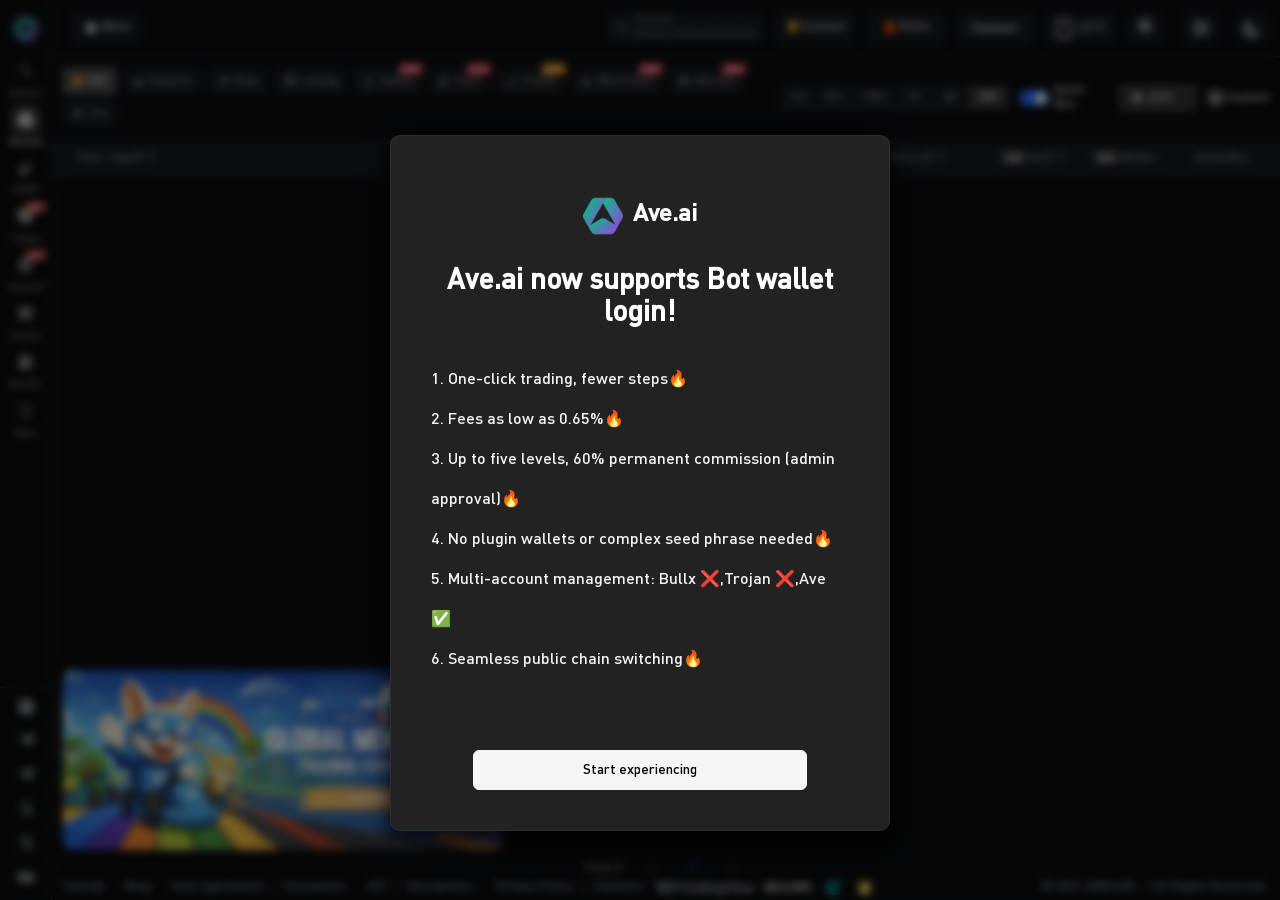
==== commit f0ed45ea: "deploy" ====
--- a/index.html
+++ b/index.html
@@ -30,7 +30,7 @@
         script.src = d + `charting_library/charting_library.standalone.js`
         document.getElementsByTagName('head')[0].appendChild(script)
       }
-      addScriptJs()</script><link href="/static/css/ApiKey-f71cff67.f6a6a6fc.css" rel="prefetch"><link href="/static/css/Balance-31ecd969.8574e0fb.css" rel="prefetch"><link href="/static/css/Chart-31ecd969.9b517720.css" rel="prefetch"><link href="/static/css/Check-31ecd969.ca6d38ed.css" rel="prefetch"><link href="/static/css/Download-31ecd969.e45b4848.css" rel="prefetch"><link href="/static/css/Fav-31ecd969.df175f1f.css" rel="prefetch"><link href="/static/css/Index-f71cff67.5fba52cc.css" rel="prefetch"><link href="/static/css/Kline-31ecd969.3279a325.css" rel="prefetch"><link href="/static/css/MEME-f71cff67.169c495d.css" rel="prefetch"><link href="/static/css/OfficialVerification-f71cff67.b5f4f597.css" rel="prefetch"><link href="/static/css/Pump-f71cff67.d8f0c619.css" rel="prefetch"><link href="/static/css/Rank-f71cff67.12291363.css" rel="prefetch"><link href="/static/css/Referral-f71cff67.62ad5eef.css" rel="prefetch"><link href="/static/css/Smart-f71cff67.2b6e0096.css" rel="prefetch"><link href="/static/css/Token-253ae210.98a811a6.css" rel="prefetch"><link href="/static/css/Token-6a2c624d.a0dc3a4f.css" rel="prefetch"><link href="/static/css/Token-ca272850.81a2eaed.css" rel="prefetch"><link href="/static/css/Token-f71cff67.83a2db01.css" rel="prefetch"><link href="/static/css/chunk-313e67f0.9e0c891a.css" rel="prefetch"><link href="/static/css/default-Chart-Kline-Token-fae381cd.59e1fb63.css" rel="prefetch"><link href="/static/css/default-Index-Pump-Smart-Token-1f80e606.f6d1f37b.css" rel="prefetch"><link href="/static/js/ApiKey-f71cff67.8b6557e5.js" rel="prefetch"><link href="/static/js/Balance-31ecd969.e5a6a15b.js" rel="prefetch"><link href="/static/js/Chart-31ecd969.8d3b2bbd.js" rel="prefetch"><link href="/static/js/Check-31ecd969.8005925a.js" rel="prefetch"><link href="/static/js/Download-31ecd969.26bbfee3.js" rel="prefetch"><link href="/static/js/Fav-31ecd969.8c015efa.js" rel="prefetch"><link href="/static/js/Index-f71cff67.3596634e.js" rel="prefetch"><link href="/static/js/Kline-31ecd969.c170a5df.js" rel="prefetch"><link href="/static/js/Lost-2a317ca3.6b4f5b5e.js" rel="prefetch"><link href="/static/js/MEME-f71cff67.2038597c.js" rel="prefetch"><link href="/static/js/OfficialVerification-f71cff67.23c947f9.js" rel="prefetch"><link href="/static/js/Pump-f71cff67.146c4915.js" rel="prefetch"><link href="/static/js/Rank-f71cff67.d3af459e.js" rel="prefetch"><link href="/static/js/Referral-f71cff67.3dd51f05.js" rel="prefetch"><link href="/static/js/Smart-f71cff67.c8ca3740.js" rel="prefetch"><link href="/static/js/Token-253ae210.e0d4e745.js" rel="prefetch"><link href="/static/js/Token-6a2c624d.03083ff3.js" rel="prefetch"><link href="/static/js/Token-ca272850.e57de61d.js" rel="prefetch"><link href="/static/js/Token-f71cff67.2bd48849.js" rel="prefetch"><link href="/static/js/chunk-2d0cc9a7.c0bc3913.js" rel="prefetch"><link href="/static/js/chunk-313e67f0.89bc48fd.js" rel="prefetch"><link href="/static/js/chunk-6cbceefd.85ee61a6.js" rel="prefetch"><link href="/static/js/chunk-74b7f1fb.74ce1070.js" rel="prefetch"><link href="/static/js/chunk-9b2b69e2.b11461de.js" rel="prefetch"><link href="/static/js/chunk-edfaba38.89b61117.js" rel="prefetch"><link href="/static/js/default-Chart-Index-b811f808.7ee80feb.js" rel="prefetch"><link href="/static/js/default-Chart-Kline-Token-fae381cd.dacb58c3.js" rel="prefetch"><link href="/static/js/default-Fav-Index-Smart-496b6970.d7d792d4.js" rel="prefetch"><link href="/static/js/default-Fav-MEME-Smart-31ecd969.2071f14b.js" rel="prefetch"><link href="/static/js/default-Fav-Smart-1dd7a80e.09806639.js" rel="prefetch"><link href="/static/js/default-Index-Pump-Smart-Token-1f80e606.a0faf490.js" rel="prefetch"><link href="/static/js/vendors-Index-Pump-Smart-Token-25cb2edc.31797273.js" rel="prefetch"><link href="/static/css/app-06837ae4.83f17b7a.css" rel="preload" as="style"><link href="/static/css/app-3d9b8e9e.8ef1b460.css" rel="preload" as="style"><link href="/static/css/app-cfbf0a2e.84827f6a.css" rel="preload" as="style"><link href="/static/css/app-ec8c427e.36410397.css" rel="preload" as="style"><link href="/static/css/app-f71cff67.4a3e412c.css" rel="preload" as="style"><link href="/static/js/app-06837ae4.7bdeedcb.js" rel="preload" as="script"><link href="/static/js/app-0b7a60cc.bbd5a102.js" rel="preload" as="script"><link href="/static/js/app-167fad9f.f8306436.js" rel="preload" as="script"><link href="/static/js/app-16d3814e.a69a63ac.js" rel="preload" as="script"><link href="/static/js/app-1c3a2c3f.9db8a6c7.js" rel="preload" as="script"><link href="/static/js/app-1f20a385.86fd9fc6.js" rel="preload" as="script"><link href="/static/js/app-203e0718.4dd9b310.js" rel="preload" as="script"><link href="/static/js/app-2a42e354.b3e34c0e.js" rel="preload" as="script"><link href="/static/js/app-33c8e8fb.51b4e53e.js" rel="preload" as="script"><link href="/static/js/app-33e35537.6e52009a.js" rel="preload" as="script"><link href="/static/js/app-3d9b8e9e.f2eb7ba1.js" rel="preload" as="script"><link href="/static/js/app-4939e289.46a368bb.js" rel="preload" as="script"><link href="/static/js/app-5866a18b.185aba30.js" rel="preload" as="script"><link href="/static/js/app-6484b8ce.3e8ced4d.js" rel="preload" as="script"><link href="/static/js/app-6f84c08c.dd50d7f0.js" rel="preload" as="script"><link href="/static/js/app-72f93981.a99af60a.js" rel="preload" as="script"><link href="/static/js/app-748942c6.98023536.js" rel="preload" as="script"><link href="/static/js/app-84f69768.570b5833.js" rel="preload" as="script"><link href="/static/js/app-9187ef67.09d52418.js" rel="preload" as="script"><link href="/static/js/app-94629317.277e920e.js" rel="preload" as="script"><link href="/static/js/app-968c033f.74de9e91.js" rel="preload" as="script"><link href="/static/js/app-9af05477.d6e84521.js" rel="preload" as="script"><link href="/static/js/app-a97bfcba.0ae5f820.js" rel="preload" as="script"><link href="/static/js/app-aeb57120.7589cca9.js" rel="preload" as="script"><link href="/static/js/app-b5906859.4a71c738.js" rel="preload" as="script"><link href="/static/js/app-cfbf0a2e.c8e5f585.js" rel="preload" as="script"><link href="/static/js/app-db300d2f.0b96005f.js" rel="preload" as="script"><link href="/static/js/app-ec8c427e.f20eedeb.js" rel="preload" as="script"><link href="/static/js/app-f71cff67.db79c893.js" rel="preload" as="script"><link href="/static/js/app-f9ca8911.000011ae.js" rel="preload" as="script"><link href="/static/js/runtime.db95b077.js" rel="preload" as="script"><link href="/static/css/app-ec8c427e.36410397.css" rel="stylesheet"><link href="/static/css/app-cfbf0a2e.84827f6a.css" rel="stylesheet"><link href="/static/css/app-06837ae4.83f17b7a.css" rel="stylesheet"><link href="/static/css/app-f71cff67.4a3e412c.css" rel="stylesheet"><link href="/static/css/app-3d9b8e9e.8ef1b460.css" rel="stylesheet"><link rel="icon" type="image/png" sizes="32x32" href="/img/icons/favicon-32x32.png"><link rel="icon" type="image/png" sizes="16x16" href="/img/icons/favicon-16x16.png"><link rel="manifest" href="/manifest.json"><meta name="theme-color" content="#131722"><meta name="apple-mobile-web-app-capable" content="yes"><meta name="apple-mobile-web-app-status-bar-style" content="default"><meta name="apple-mobile-web-app-title" content="Ave"><link rel="apple-touch-icon" href="/img/icons/apple-touch-icon-152x152.png"><link rel="mask-icon" href="/img/icons/safari-pinned-tab.svg" color="#131722"><meta name="msapplication-TileImage" content="/img/icons/msapplication-icon-144x144.png"><meta name="msapplication-TileColor" content="#000000"></head><body><noscript><strong>We're sorry but avedex doesn't work properly without JavaScript enabled. Please enable it to continue.</strong></noscript><div id="app"></div><script>window.dataLayer = window.dataLayer || [];
+      addScriptJs()</script><link href="/static/css/ApiKey-f71cff67.f6a6a6fc.css" rel="prefetch"><link href="/static/css/Balance-31ecd969.8574e0fb.css" rel="prefetch"><link href="/static/css/Chart-31ecd969.9b517720.css" rel="prefetch"><link href="/static/css/Check-31ecd969.ca6d38ed.css" rel="prefetch"><link href="/static/css/Download-31ecd969.e45b4848.css" rel="prefetch"><link href="/static/css/Fav-31ecd969.df175f1f.css" rel="prefetch"><link href="/static/css/Index-f71cff67.5fba52cc.css" rel="prefetch"><link href="/static/css/Kline-31ecd969.3279a325.css" rel="prefetch"><link href="/static/css/MEME-f71cff67.169c495d.css" rel="prefetch"><link href="/static/css/OfficialVerification-f71cff67.b5f4f597.css" rel="prefetch"><link href="/static/css/Pump-f71cff67.d8f0c619.css" rel="prefetch"><link href="/static/css/Rank-f71cff67.cad4feda.css" rel="prefetch"><link href="/static/css/Referral-f71cff67.62ad5eef.css" rel="prefetch"><link href="/static/css/Smart-f71cff67.862e5455.css" rel="prefetch"><link href="/static/css/Token-253ae210.98a811a6.css" rel="prefetch"><link href="/static/css/Token-6a2c624d.a7e1df15.css" rel="prefetch"><link href="/static/css/Token-ca272850.81a2eaed.css" rel="prefetch"><link href="/static/css/Token-f71cff67.83a2db01.css" rel="prefetch"><link href="/static/css/chunk-313e67f0.9e0c891a.css" rel="prefetch"><link href="/static/css/default-Chart-Kline-Token-fae381cd.59e1fb63.css" rel="prefetch"><link href="/static/css/default-Index-Pump-Smart-Token-1f80e606.f6d1f37b.css" rel="prefetch"><link href="/static/js/ApiKey-f71cff67.8b6557e5.js" rel="prefetch"><link href="/static/js/Balance-31ecd969.54d07d09.js" rel="prefetch"><link href="/static/js/Chart-31ecd969.bcd09a35.js" rel="prefetch"><link href="/static/js/Check-31ecd969.a8b0270d.js" rel="prefetch"><link href="/static/js/Download-31ecd969.26bbfee3.js" rel="prefetch"><link href="/static/js/Fav-31ecd969.8c2e20a4.js" rel="prefetch"><link href="/static/js/Index-f71cff67.8ea1ab49.js" rel="prefetch"><link href="/static/js/Kline-31ecd969.8e3c46f2.js" rel="prefetch"><link href="/static/js/Lost-2a317ca3.6b4f5b5e.js" rel="prefetch"><link href="/static/js/MEME-f71cff67.b7353535.js" rel="prefetch"><link href="/static/js/OfficialVerification-f71cff67.12b675d7.js" rel="prefetch"><link href="/static/js/Pump-f71cff67.c8ce07bb.js" rel="prefetch"><link href="/static/js/Rank-f71cff67.64579833.js" rel="prefetch"><link href="/static/js/Referral-f71cff67.8b9e1c61.js" rel="prefetch"><link href="/static/js/Smart-f71cff67.42c77448.js" rel="prefetch"><link href="/static/js/Token-253ae210.e0d4e745.js" rel="prefetch"><link href="/static/js/Token-6a2c624d.3f8ef62c.js" rel="prefetch"><link href="/static/js/Token-ca272850.ac34aadf.js" rel="prefetch"><link href="/static/js/Token-f71cff67.8f56dc56.js" rel="prefetch"><link href="/static/js/chunk-2d0cc9a7.c0bc3913.js" rel="prefetch"><link href="/static/js/chunk-313e67f0.89bc48fd.js" rel="prefetch"><link href="/static/js/chunk-6cbceefd.85ee61a6.js" rel="prefetch"><link href="/static/js/chunk-74b7f1fb.74ce1070.js" rel="prefetch"><link href="/static/js/chunk-9b2b69e2.b11461de.js" rel="prefetch"><link href="/static/js/chunk-edfaba38.89b61117.js" rel="prefetch"><link href="/static/js/default-Chart-Index-b811f808.7ee80feb.js" rel="prefetch"><link href="/static/js/default-Chart-Kline-Token-fae381cd.e6888c4f.js" rel="prefetch"><link href="/static/js/default-Fav-Index-Smart-496b6970.d7d792d4.js" rel="prefetch"><link href="/static/js/default-Fav-MEME-Smart-31ecd969.2071f14b.js" rel="prefetch"><link href="/static/js/default-Fav-Smart-1dd7a80e.5c548e39.js" rel="prefetch"><link href="/static/js/default-Index-Pump-Smart-Token-1f80e606.a0faf490.js" rel="prefetch"><link href="/static/js/vendors-Index-Pump-Smart-Token-25cb2edc.31797273.js" rel="prefetch"><link href="/static/css/app-06837ae4.83f17b7a.css" rel="preload" as="style"><link href="/static/css/app-3d9b8e9e.6f07a068.css" rel="preload" as="style"><link href="/static/css/app-cfbf0a2e.84827f6a.css" rel="preload" as="style"><link href="/static/css/app-ec8c427e.36410397.css" rel="preload" as="style"><link href="/static/css/app-f71cff67.370dbd66.css" rel="preload" as="style"><link href="/static/js/app-06837ae4.43fa6ca5.js" rel="preload" as="script"><link href="/static/js/app-0b7a60cc.bbd5a102.js" rel="preload" as="script"><link href="/static/js/app-167fad9f.cb0dcdc3.js" rel="preload" as="script"><link href="/static/js/app-16d3814e.a69a63ac.js" rel="preload" as="script"><link href="/static/js/app-1c3a2c3f.9db8a6c7.js" rel="preload" as="script"><link href="/static/js/app-1f20a385.86fd9fc6.js" rel="preload" as="script"><link href="/static/js/app-203e0718.4dd9b310.js" rel="preload" as="script"><link href="/static/js/app-2a42e354.b3e34c0e.js" rel="preload" as="script"><link href="/static/js/app-33c8e8fb.51b4e53e.js" rel="preload" as="script"><link href="/static/js/app-33e35537.6e52009a.js" rel="preload" as="script"><link href="/static/js/app-3d9b8e9e.91e39d10.js" rel="preload" as="script"><link href="/static/js/app-4939e289.46a368bb.js" rel="preload" as="script"><link href="/static/js/app-5866a18b.185aba30.js" rel="preload" as="script"><link href="/static/js/app-6484b8ce.3e8ced4d.js" rel="preload" as="script"><link href="/static/js/app-6f84c08c.dd50d7f0.js" rel="preload" as="script"><link href="/static/js/app-72f93981.a99af60a.js" rel="preload" as="script"><link href="/static/js/app-748942c6.98023536.js" rel="preload" as="script"><link href="/static/js/app-84f69768.570b5833.js" rel="preload" as="script"><link href="/static/js/app-9187ef67.09d52418.js" rel="preload" as="script"><link href="/static/js/app-94629317.277e920e.js" rel="preload" as="script"><link href="/static/js/app-968c033f.74de9e91.js" rel="preload" as="script"><link href="/static/js/app-9af05477.d6e84521.js" rel="preload" as="script"><link href="/static/js/app-a97bfcba.f9651965.js" rel="preload" as="script"><link href="/static/js/app-aeb57120.7589cca9.js" rel="preload" as="script"><link href="/static/js/app-b5906859.4a71c738.js" rel="preload" as="script"><link href="/static/js/app-cfbf0a2e.c8e5f585.js" rel="preload" as="script"><link href="/static/js/app-db300d2f.0b96005f.js" rel="preload" as="script"><link href="/static/js/app-ec8c427e.f20eedeb.js" rel="preload" as="script"><link href="/static/js/app-f71cff67.d3b7e110.js" rel="preload" as="script"><link href="/static/js/app-f9ca8911.000011ae.js" rel="preload" as="script"><link href="/static/js/runtime.d46588db.js" rel="preload" as="script"><link href="/static/css/app-ec8c427e.36410397.css" rel="stylesheet"><link href="/static/css/app-cfbf0a2e.84827f6a.css" rel="stylesheet"><link href="/static/css/app-06837ae4.83f17b7a.css" rel="stylesheet"><link href="/static/css/app-f71cff67.370dbd66.css" rel="stylesheet"><link href="/static/css/app-3d9b8e9e.6f07a068.css" rel="stylesheet"><link rel="icon" type="image/png" sizes="32x32" href="/img/icons/favicon-32x32.png"><link rel="icon" type="image/png" sizes="16x16" href="/img/icons/favicon-16x16.png"><link rel="manifest" href="/manifest.json"><meta name="theme-color" content="#131722"><meta name="apple-mobile-web-app-capable" content="yes"><meta name="apple-mobile-web-app-status-bar-style" content="default"><meta name="apple-mobile-web-app-title" content="Ave"><link rel="apple-touch-icon" href="/img/icons/apple-touch-icon-152x152.png"><link rel="mask-icon" href="/img/icons/safari-pinned-tab.svg" color="#131722"><meta name="msapplication-TileImage" content="/img/icons/msapplication-icon-144x144.png"><meta name="msapplication-TileColor" content="#000000"></head><body><noscript><strong>We're sorry but avedex doesn't work properly without JavaScript enabled. Please enable it to continue.</strong></noscript><div id="app"></div><script>window.dataLayer = window.dataLayer || [];
       function gtag(){dataLayer.push(arguments);}
       gtag('js', new Date());
 
@@ -46,4 +46,4 @@
       //   script.defer = true
       //   script.src = 'https://unpkg.com/@maple-tech/red-packet-sdk/dist/index.iife.js'
       //   document.body.appendChild(script)
-      // })()</script><script src="/static/js/runtime.db95b077.js"></script><script src="/static/js/app-748942c6.98023536.js"></script><script src="/static/js/app-6f84c08c.dd50d7f0.js"></script><script src="/static/js/app-9af05477.d6e84521.js"></script><script src="/static/js/app-84f69768.570b5833.js"></script><script src="/static/js/app-94629317.277e920e.js"></script><script src="/static/js/app-968c033f.74de9e91.js"></script><script src="/static/js/app-167fad9f.f8306436.js"></script><script src="/static/js/app-2a42e354.b3e34c0e.js"></script><script src="/static/js/app-b5906859.4a71c738.js"></script><script src="/static/js/app-72f93981.a99af60a.js"></script><script src="/static/js/app-33c8e8fb.51b4e53e.js"></script><script src="/static/js/app-db300d2f.0b96005f.js"></script><script src="/static/js/app-9187ef67.09d52418.js"></script><script src="/static/js/app-4939e289.46a368bb.js"></script><script src="/static/js/app-16d3814e.a69a63ac.js"></script><script src="/static/js/app-aeb57120.7589cca9.js"></script><script src="/static/js/app-6484b8ce.3e8ced4d.js"></script><script src="/static/js/app-0b7a60cc.bbd5a102.js"></script><script src="/static/js/app-203e0718.4dd9b310.js"></script><script src="/static/js/app-1f20a385.86fd9fc6.js"></script><script src="/static/js/app-5866a18b.185aba30.js"></script><script src="/static/js/app-f9ca8911.000011ae.js"></script><script src="/static/js/app-ec8c427e.f20eedeb.js"></script><script src="/static/js/app-1c3a2c3f.9db8a6c7.js"></script><script src="/static/js/app-cfbf0a2e.c8e5f585.js"></script><script src="/static/js/app-33e35537.6e52009a.js"></script><script src="/static/js/app-06837ae4.7bdeedcb.js"></script><script src="/static/js/app-f71cff67.db79c893.js"></script><script src="/static/js/app-a97bfcba.0ae5f820.js"></script><script src="/static/js/app-3d9b8e9e.f2eb7ba1.js"></script></body></html>+      // })()</script><script src="/static/js/runtime.d46588db.js"></script><script src="/static/js/app-748942c6.98023536.js"></script><script src="/static/js/app-6f84c08c.dd50d7f0.js"></script><script src="/static/js/app-9af05477.d6e84521.js"></script><script src="/static/js/app-84f69768.570b5833.js"></script><script src="/static/js/app-94629317.277e920e.js"></script><script src="/static/js/app-968c033f.74de9e91.js"></script><script src="/static/js/app-167fad9f.cb0dcdc3.js"></script><script src="/static/js/app-2a42e354.b3e34c0e.js"></script><script src="/static/js/app-b5906859.4a71c738.js"></script><script src="/static/js/app-72f93981.a99af60a.js"></script><script src="/static/js/app-33c8e8fb.51b4e53e.js"></script><script src="/static/js/app-db300d2f.0b96005f.js"></script><script src="/static/js/app-9187ef67.09d52418.js"></script><script src="/static/js/app-4939e289.46a368bb.js"></script><script src="/static/js/app-16d3814e.a69a63ac.js"></script><script src="/static/js/app-aeb57120.7589cca9.js"></script><script src="/static/js/app-6484b8ce.3e8ced4d.js"></script><script src="/static/js/app-0b7a60cc.bbd5a102.js"></script><script src="/static/js/app-203e0718.4dd9b310.js"></script><script src="/static/js/app-1f20a385.86fd9fc6.js"></script><script src="/static/js/app-5866a18b.185aba30.js"></script><script src="/static/js/app-f9ca8911.000011ae.js"></script><script src="/static/js/app-ec8c427e.f20eedeb.js"></script><script src="/static/js/app-1c3a2c3f.9db8a6c7.js"></script><script src="/static/js/app-cfbf0a2e.c8e5f585.js"></script><script src="/static/js/app-33e35537.6e52009a.js"></script><script src="/static/js/app-06837ae4.43fa6ca5.js"></script><script src="/static/js/app-f71cff67.d3b7e110.js"></script><script src="/static/js/app-a97bfcba.f9651965.js"></script><script src="/static/js/app-3d9b8e9e.91e39d10.js"></script></body></html>
--- a/static/css/Rank-f71cff67.cad4feda.css
+++ b/static/css/Rank-f71cff67.cad4feda.css
@@ -0,0 +1 @@
+.banner-box[data-v-0ddf2b0c]{width:100%;position:relative;box-sizing:border-box}.banner-box .banner-prize[data-v-0ddf2b0c]{position:absolute;right:400px;bottom:130px}.banner-box .banner-list[data-v-0ddf2b0c]{position:absolute;bottom:0;width:100%}.banner-box .banner-list .list-flex[data-v-0ddf2b0c]{display:flex;align-items:center;justify-content:center;gap:300px;height:102px;background:linear-gradient(0deg,rgba(0,0,0,.9),hsla(0,0%,100%,0));-webkit-backdrop-filter:blur(20px);backdrop-filter:blur(20px)}.banner-box .banner-list .list-flex .flex-item[data-v-0ddf2b0c]{display:flex;align-items:center}.banner-box .banner-list .list-flex .flex-item img[data-v-0ddf2b0c]{width:40px;height:40px}.banner-box .banner-list .list-flex .flex-item .item-tips[data-v-0ddf2b0c]{margin-left:16px;color:#fff}.banner-box .banner-list .list-flex .flex-item .item-tips .text[data-v-0ddf2b0c]{font-size:14px}.banner-box .banner-list .list-flex .flex-item .item-tips .sub-text[data-v-0ddf2b0c]{margin-top:3px;font-size:26px;font-weight:700}.rule-box[data-v-387dd6f2]{background:#1b1f2e;box-shadow:0 1px 3px rgba(0,0,0,.05);border-radius:6px;padding:40px;margin-top:16px;box-sizing:border-box}.rule-box .rule-header[data-v-387dd6f2]{display:flex;align-items:center;margin-bottom:12px}.rule-box .rule-header .rule-icon[data-v-387dd6f2]{width:20px;height:20px}.rule-box .rule-header .rule-title[data-v-387dd6f2]{color:#fff;font-size:16px;font-weight:500;margin-left:4px}.rule-box .rule-content[data-v-387dd6f2]{font-size:14px;margin-top:16px;color:#eaeefc}.rule-box .rule-content .order-mb[data-v-387dd6f2]{margin-bottom:20px}.rule-box .rule-content .ordered-list[data-v-387dd6f2]{list-style-type:none;line-height:20px;margin-bottom:0;color:#eaeefc}.rule-box .rule-content .unordered-list[data-v-387dd6f2]{list-style-type:none;line-height:25px;color:#767fac}.rank-box[data-v-609c9930]{margin-top:16px;padding:40px;background:#1b1f2e;box-shadow:0 1px 3px 0 rgba(0,0,0,.05);border-radius:6px}.rank-box .rank-header[data-v-609c9930]{display:flex;align-items:center;justify-content:space-between}.rank-box .rank-header .rank-title[data-v-609c9930]{display:flex;align-items:center;margin-bottom:8px}.rank-box .rank-header .rank-title img[data-v-609c9930]{width:20px;height:20px}.rank-box .rank-header .rank-title .title[data-v-609c9930]{margin-left:4px;font-size:16px;font-weight:500;color:#fff}.rank-box .rank-header .rank-tabs[data-v-609c9930]{display:flex;align-items:center;padding:4px;border-radius:4px;background-color:#111523;font-size:14px}.rank-box .rank-header .rank-tabs .tabs[data-v-609c9930]{width:210px;text-align:center;flex:1;color:#fff;font-size:14px;padding:6px 0;font-weight:600;cursor:pointer}.rank-box .rank-header .rank-tabs .active[data-v-609c9930]{background:#61cf57;border-radius:4px;color:#fff}.rank-box .rank-list[data-v-609c9930]{margin-top:20px;border-radius:6px 6px 0 0;background-color:#111523;color:#767fac;font-size:14px}.rank-box .rank-list .rank-top[data-v-609c9930]{display:flex;justify-content:space-between}.rank-box .rank-list .rank-top>div[data-v-609c9930]{width:33%;padding:16px 0}.rank-box .rank-list .rank-top>div[data-v-609c9930]:first-child{padding-left:40px}.rank-box .rank-list .rank-top>div[data-v-609c9930]:nth-child(2){text-align:center}.rank-box .rank-list .rank-top>div[data-v-609c9930]:nth-child(3){padding-right:40px;text-align:right}.rank-box .rank-list .ranking-item[data-v-609c9930]{background:#303549}.rank-box .rank-list .custom-scrollbar[data-v-609c9930]{max-height:260px;overflow-y:auto;overflow-x:hidden}.rank-box .rank-list .custom-scrollbar[data-v-609c9930]::-webkit-scrollbar{width:4px}.rank-box .rank-list .custom-scrollbar[data-v-609c9930]::-webkit-scrollbar-thumb{background-color:#4b5563;border-radius:10px}.rank-box .rank-list .custom-scrollbar[data-v-609c9930]::-webkit-scrollbar-track{background-color:transparent}.rank-box .rank-list .self-entry[data-v-609c9930],.rank-box .rank-list .user-entry[data-v-609c9930]{display:flex;align-items:center;justify-content:space-between;width:100%;padding:0 40px}.rank-box .rank-list .self-entry .left-info[data-v-609c9930],.rank-box .rank-list .user-entry .left-info[data-v-609c9930]{width:33%;padding:16px 0;display:flex;align-items:center;flex-shrink:0}.rank-box .rank-list .self-entry .left-info .rank-num[data-v-609c9930],.rank-box .rank-list .user-entry .left-info .rank-num[data-v-609c9930]{min-width:16px;font-size:12px;font-weight:600;text-align:center;color:#767fac}.rank-box .rank-list .self-entry .left-info .user-address[data-v-609c9930],.rank-box .rank-list .user-entry .left-info .user-address[data-v-609c9930]{margin:0 8px;color:#fff}.rank-box .rank-list .self-entry .left-info .copy-icon[data-v-609c9930],.rank-box .rank-list .user-entry .left-info .copy-icon[data-v-609c9930]{width:14px;height:14px}.rank-box .rank-list .self-entry .left-info img[data-v-609c9930],.rank-box .rank-list .user-entry .left-info img[data-v-609c9930]{width:20px;height:20px}.rank-box .rank-list .self-entry .rank-value[data-v-609c9930],.rank-box .rank-list .user-entry .rank-value[data-v-609c9930]{width:33%;text-align:center;margin-right:8px;color:#eaeefc}.rank-box .rank-list .self-entry .reward[data-v-609c9930],.rank-box .rank-list .user-entry .reward[data-v-609c9930]{width:33%;text-align:right;color:#61cf57;font-weight:500}.rank-box .rank-list .self-entry .right-info[data-v-609c9930],.rank-box .rank-list .user-entry .right-info[data-v-609c9930]{width:100%;padding:16px 16px 16px 0;display:flex;justify-content:flex-end}.rank-box .rank-list .self-entry .reward-gray[data-v-609c9930],.rank-box .rank-list .user-entry .reward-gray[data-v-609c9930]{color:#767fac}.rank-box .rank-tips[data-v-609c9930]{color:#767fac;font-size:12px;font-weight:400;padding-top:10px}.rank-box .unordered-list[data-v-609c9930]{list-style-type:none;line-height:20px;color:#767fac}.task-box[data-v-72e01e25]{margin-top:16px;padding:40px;background:#1b1f2e;box-shadow:0 1px 3px 0 rgba(0,0,0,.05);border-radius:6px}.task-box .task-title[data-v-72e01e25]{display:flex;align-items:center;margin-bottom:8px}.task-box .task-title img[data-v-72e01e25]{width:20px;height:20px}.task-box .task-title .title[data-v-72e01e25]{margin-left:4px;font-size:16px;font-weight:500;color:#fff}.task-box .task-tips[data-v-72e01e25]{color:#767fac;font-size:14px}.task-box .highlight-green[data-v-72e01e25]{color:#61cf57}.task-box .unordered-list[data-v-72e01e25]{list-style-type:none;line-height:20px;color:#767fac}.jackpot-box[data-v-35062cfa]{padding:40px;border-radius:6px;background:#111523;margin-top:21px;margin-bottom:12px;display:flex;align-items:center}.jackpot-box .ackpot-progress[data-v-35062cfa]{color:#fff;flex:1;font-size:14px}.progress-bar[data-v-35062cfa]{width:100%;height:7px;background-color:#303549;border-radius:8px;overflow:hidden;margin:10px 0}.progress-bar div[data-v-35062cfa]{height:100%;background-color:#61cf57}.task-box[data-v-35062cfa]{background:#1b1f2e;box-shadow:0 1px 3px 0 rgba(0,0,0,.05);margin-top:16px;padding:40px;border-radius:6px}.task-box .task-head-box[data-v-35062cfa]{color:#fff;display:flex;align-items:center}.task-box .task-head-box .task-head-img[data-v-35062cfa]{width:20px;height:20px}.task-box .task-head-box .task-head-text[data-v-35062cfa]{font-size:16px;font-weight:500;margin-left:4px}.task-box .task-top[data-v-35062cfa]{display:flex;align-items:center}.task-box .task-top .task-right .num[data-v-35062cfa]{font-weight:600;font-size:20px;color:#fff}.task-box .task-top .task-right .tips[data-v-35062cfa]{color:#767fac;font-size:14px}.task-box .task-item[data-v-35062cfa]{background:#303549;height:52px}.task-box .task-list-box[data-v-35062cfa]{margin-top:10px;border-radius:6px;padding:16px 40px;background:#111523}.task-box .task-list-box .task-list-head-box[data-v-35062cfa]{display:flex;align-items:center;justify-content:space-between;color:#767fac;font-size:12px;padding-bottom:16px}.task-box .task-list-content-box[data-v-35062cfa]{border-radius:2px;color:#fff;padding:16px;font-size:14px;display:flex;align-items:center;justify-content:space-between;height:52px;line-height:52px}.task-box .unordered-list[data-v-35062cfa]{list-style-type:disc!important;padding-left:20px;line-height:20px;margin-top:0;margin-bottom:0;font-size:14px;color:#767fac}.task-box .unordered-list li[data-v-35062cfa]{list-style-type:disc!important}.task-box .custom-scrollbar[data-v-35062cfa]{scrollbar-width:thin;scrollbar-color:#414554;max-height:260px;height:260px}.task-box .custom-scrollbar[data-v-35062cfa]::-webkit-scrollbar{width:4px}.task-box .custom-scrollbar[data-v-35062cfa]::-webkit-scrollbar-track{background:rgba(0,52,69,.5);border-radius:2px}.task-box .custom-scrollbar[data-v-35062cfa]::-webkit-scrollbar-thumb{background:#414554;border-radius:2px}.task-box[data-v-51bab800]{border-radius:6px;padding:40px;margin-top:16px;background:#1b1f2e;box-shadow:0 1px 3px 0 rgba(0,0,0,.05)}.task-header[data-v-51bab800]{display:flex;align-items:center;margin-bottom:12px}.task-icon[data-v-51bab800]{width:20px;height:20px}.task-title[data-v-51bab800]{font-size:16px;font-weight:500;margin:0 4px;color:#fff}.unordered-list[data-v-51bab800]{list-style-type:disc;font-size:14px;color:#767fac;margin:0;line-height:20px}.unordered-list li[data-v-51bab800]{margin-bottom:4px}.task-content-box[data-v-51bab800]{margin-top:16px;border-radius:6px;padding:16px 40px;background-color:#111523}.task-table-header[data-v-51bab800]{width:100%;display:flex;align-items:center;color:#767fac;font-size:12px;padding:8px;padding-bottom:16px}.task-header-left[data-v-51bab800]{width:50%;padding-left:30px}.task-header-right[data-v-51bab800]{width:50%;text-align:right;padding-right:70px}.task-list[data-v-51bab800]{font-size:14px;overflow-y:auto;overflow-x:hidden;max-height:260px}.task-list-item[data-v-51bab800]{width:100%;height:52px;display:flex;align-items:center;justify-content:space-between;padding:16px 40px;color:#fff;font-size:14px}.task-rank[data-v-51bab800]{padding-left:6px;text-align:center;flex-shrink:0}.task-desc[data-v-51bab800]{font-weight:500;text-align:center}.task-item[data-v-51bab800]{background-color:#303549}.custom-scrollbar[data-v-51bab800]{scrollbar-width:thin;scrollbar-color:#4b5563 #1f2937}.custom-scrollbar[data-v-51bab800]::-webkit-scrollbar{width:6px}.custom-scrollbar[data-v-51bab800]::-webkit-scrollbar-track{background:#1f2937}.custom-scrollbar[data-v-51bab800]::-webkit-scrollbar-thumb{background-color:#4b5563;border-radius:3px}.statistics-box[data-v-bc3bcbaa]{border-radius:6px;padding:40px;margin-top:16px;background:#1b1f2e;box-shadow:0 1px 3px 0 rgba(0,0,0,.05)}.statistics-header[data-v-bc3bcbaa]{display:flex;align-items:center}.statistics-icon[data-v-bc3bcbaa]{width:22px;height:22px}.statistics-title[data-v-bc3bcbaa]{font-size:16px;font-weight:500;margin-left:4px;color:#fff}.statistics-desc[data-v-bc3bcbaa]{margin-top:4px;font-size:12px;color:#767fac;line-height:20px}.statistics-grid[data-v-bc3bcbaa]{display:grid;grid-template-columns:repeat(2,1fr);gap:12px;margin-top:12px}.statistics-card[data-v-bc3bcbaa]{padding:20px 40px;border-radius:6px;background-color:#111523}.card-title[data-v-bc3bcbaa]{font-size:14px;color:#767fac}.card-value[data-v-bc3bcbaa]{margin:10px 0;font-size:32px;font-weight:600;color:#fff}.card-value.small[data-v-bc3bcbaa]{font-size:32px}.card-unit[data-v-bc3bcbaa]{font-size:14px;font-weight:400;color:#767fac;margin-left:4px}.card-footer[data-v-bc3bcbaa]{font-size:12px;color:#767fac}.card-footer .highlight[data-v-bc3bcbaa]{color:#61cf57}.refresh-button[data-v-bc3bcbaa]{width:221px;padding:16px 0;font-size:14px;font-weight:500;border-radius:6px}.refresh-content[data-v-bc3bcbaa]{display:flex;align-items:center;justify-content:center}.refresh-icon[data-v-bc3bcbaa]{width:16px;height:16px;margin-right:4px}.unordered-list[data-v-bc3bcbaa]{list-style-type:disc!important;padding-left:20px;line-height:20px;margin-top:0;margin-bottom:0;font-size:14px;color:#767fac}.unordered-list li[data-v-bc3bcbaa]{list-style-type:disc!important}.course[data-v-efe7dc60]{margin-top:16px;padding:40px;background:#1b1f2e;box-shadow:0 1px 3px 0 rgba(0,0,0,.05);border-radius:6px}.course-header[data-v-efe7dc60]{display:flex;align-items:center;justify-content:space-between}.course-title[data-v-efe7dc60]{color:#fff;margin-right:10px;font-size:16px;font-weight:500;min-width:120px}.course-select[data-v-efe7dc60]{border-radius:2px;background:#1b1f2e;width:180px;text-align:center;padding:10px 16px;color:#fff;font-size:14px}.course-select img[data-v-efe7dc60]{width:14px;height:14px;margin-left:4px}.course-progress-wrapper[data-v-efe7dc60]{position:relative;width:100%;margin-bottom:13px;padding:16px 0;margin-bottom:20px}.course-progress-icon[data-v-efe7dc60]{position:absolute;top:-14px;width:46px;z-index:99}.course-progress-bar[data-v-efe7dc60]{position:relative}.course-progress-dots[data-v-efe7dc60]{position:absolute;top:50%;transform:translateY(-50%);display:flex;width:100%;align-items:center}.dot-wrapper[data-v-efe7dc60]{width:34%;display:flex;justify-content:center}.dot[data-v-efe7dc60]{width:14px;height:14px;background-color:#303549;border-radius:50%}.stage-list[data-v-efe7dc60]{display:flex;padding:0;margin:0;list-style:none;margin-top:20px}.stage-list li[data-v-efe7dc60]{width:33.33%;padding:12px;box-sizing:border-box;text-align:center;color:#767fac;background:#111523;border-radius:4px}.stage-list li.active[data-v-efe7dc60]{color:#fff;background:#0f53c7}.stage-list li .stage-label[data-v-efe7dc60]{font-size:14px}.stage-list li .stage-date[data-v-efe7dc60]{font-size:16px;font-weight:500;margin-top:12px}[data-v-efe7dc60] .el-progress-bar__outer{background:#303549}.compete-box[data-v-dbb97652]{width:100%;padding:40px;border-radius:6px;background:#1b1f2e;margin-top:27px}.compete-box .sign_up_button[data-v-dbb97652]{width:191px;height:36px;font-size:15px;color:#fff;text-align:center;border-radius:6px;background:linear-gradient(264deg,#0f53c7 -.33%,#146aff 99.03%);cursor:pointer;display:flex;align-items:center;justify-content:center}.compete-box .sign_up_status[data-v-dbb97652]{border-radius:9999px;background:#61cf57;height:24px;text-align:center;color:#fff;font-size:14px;margin-left:10px;padding:0 10px;display:flex;align-items:center;justify-content:center}.compete-box .no_sign_up_status[data-v-dbb97652]{background:#363d51;color:#72819d}.compete-box .line-bg[data-v-dbb97652]{height:.5px;width:100%;background:hsla(0,0%,100%,.05);margin:40px 0}.compete-box .compete-title-2[data-v-dbb97652]{color:#fff;font-size:14px}.compete-box .compete-tips-2[data-v-dbb97652]{color:#767fac;font-family:PingFang SC;font-size:14px;margin-top:8px}.page-box[data-v-634d4cc6]{background:#111523}.page-box .content[data-v-634d4cc6]{max-width:1464px;margin:0 auto;padding-bottom:16px}
--- a/static/css/Smart-f71cff67.862e5455.css
+++ b/static/css/Smart-f71cff67.862e5455.css
@@ -0,0 +1 @@
+a.a-gray[data-v-7c6a0cad]{color:var(--a-bg-6-color)!important}a.a-gray .attention.active[data-v-7c6a0cad]{color:var(--custom-fav-address-color)}.icon-token-container[data-v-7c6a0cad]{margin-right:4px}.plus[data-v-7c6a0cad]{font-size:20px;line-height:20px;display:block;height:20px;margin-right:10px}.progress[data-v-7c6a0cad]{margin-left:3px}.progress[data-v-7c6a0cad] .el-progress__text{min-width:12px}.progress .icon-suo1[data-v-7c6a0cad]{width:8px;height:8px}.icon-svg1[data-v-7c6a0cad]{width:16px;height:16px;vertical-align:middle}.token-info[data-v-7c6a0cad]{display:flex;align-items:center}.token-info .token-symbol[data-v-7c6a0cad]{font-size:13px;margin-right:3px}.token-info .icon-collect[data-v-7c6a0cad]{font-size:12px;color:var(--a-bg-6-color);cursor:pointer;margin-right:5px}.token-info .icon-collect.collected[data-v-7c6a0cad]{color:#ffbb19}.token-info .token-network[data-v-7c6a0cad]{border:1px solid #878fbc;border-radius:10px;font-size:12px;color:#878fbc;padding:2px 5px;margin-left:9px}.token-info .token-icon[data-v-7c6a0cad]{border-radius:50%}.table-empty[data-v-7c6a0cad]{display:flex;flex-direction:column;justify-content:center;align-items:center;padding:80px 0;min-height:calc(100vh - 200px)}.icon-svg[data-v-7c6a0cad]{font-size:20px;cursor:pointer;color:var(--custom-primary-color);border-radius:100%;width:20px;vertical-align:middle}.icon-svg.icon-huoyan[data-v-7c6a0cad]{width:12px;font-size:12px}.icon-svg.icon-new[data-v-7c6a0cad]{font-size:12px}.icon-svg.icon-xiala[data-v-7c6a0cad]{width:8px;height:8px;margin-left:5px}.icon-shaixuan[data-v-7c6a0cad]:hover{cursor:pointer;color:var(--custom-primary-color)}.filter-box[data-v-7c6a0cad]{color:var(--custom-text-1-color)}.filter-box .filter-title[data-v-7c6a0cad]{font-size:12px;color:var(--a-text-2-color)}.filter-box[data-v-7c6a0cad] .el-slider__runway{--el-slider-button-size:14px}.filter-box[data-v-7c6a0cad] .el-slider__runway .el-slider__marks .el-slider__marks-text:nth-child(2){transform:translateX(0)!important;right:-6px!important;left:auto!important}.filter-box .chain-icon-sort-container[data-v-7c6a0cad]{display:flex;flex-direction:column;align-items:center;justify-content:center;margin-left:5px}.filter-box .chain-icon-sort-container .icon-svg[data-v-7c6a0cad]{font-size:10px;padding:0;cursor:pointer;color:var(--a-text-2-color);width:12px;height:10px}.filter-box .chain-icon-sort-container .icon-svg+.icon-svg[data-v-7c6a0cad]{margin-top:1px}.filter-box .chain-icon-sort-container .icon-svg.active[data-v-7c6a0cad]{color:var(--custom-primary-color)}.filter-box .icon-filter-sort[data-v-7c6a0cad]{font-size:12px;opacity:.3;cursor:pointer}.filter-box .icon-filter-sort.active[data-v-7c6a0cad]{opacity:1}.filter-box .icon-filter-sort[data-v-7c6a0cad]:hover:not(.active){opacity:.6}.red[data-v-7c6a0cad]{color:var(--2f2d99b4)}.green[data-v-7c6a0cad]{color:var(--2114e0a6)}.popper-gold .title[data-v-7c6a0cad]{color:var(--a-text-2-color)}.popper-gold ul li a[data-v-7c6a0cad]{color:var(--custom-text-1-color);padding:6px 15px;display:flex}.popper-gold ul li a .icon-bianzu[data-v-7c6a0cad],.popper-gold ul li a .icon-dexs1[data-v-7c6a0cad]{color:var(--a-text-1-color)}.popper-gold ul li a.disabled[data-v-7c6a0cad]{color:var(--a-text-2-color)}.popper-gold ul li a.disabled[data-v-7c6a0cad]:hover{cursor:not-allowed}.popper-gold ul li a[data-v-7c6a0cad]:hover{opacity:1;text-decoration:none;background:var(--custom-btn-2-color)}.popper-gold .footer[data-v-7c6a0cad]{display:flex;align-items:center;justify-content:center;margin:15px 0}.popper-gold .tag-left[data-v-7c6a0cad]{margin-left:3px;width:12px;height:12px}.popper-gold .tag-left2[data-v-7c6a0cad]{margin-left:3px;width:19px;height:17px}.ellipsis[data-v-7c6a0cad]{max-width:100%}.bg-smart[data-v-7c6a0cad]{border-radius:4px;padding:2px 7px;display:inline-block}.bg-smart.bg-red-1[data-v-7c6a0cad]{background:#eb2b4b;color:#fff}.bg-smart.bg-green-1[data-v-7c6a0cad]{background:#37b270;color:#fff}.bg-smart.bg-gray-1[data-v-7c6a0cad]{background:hsla(0,0%,60%,.1)}.bg-smart.bg-yellow-1[data-v-7c6a0cad]{color:#fff;background:#ffa622}a.trade[data-v-7c6a0cad]{background:var(--custom-primary-lighter-13-color);padding:5px 7px;border-radius:6px;font-size:14px;color:var(--custom-font-1-color);white-space:nowrap}a.trade .svg[data-v-7c6a0cad]{width:14px;height:14px;margin-right:5px}.icon-copy[data-v-7c6a0cad]{color:#999}.chart-container[data-v-1b0e07dd]{margin:10px 0;width:100%}.icon-token-container[data-v-6e3aba9f]{position:relative;margin-right:8px;display:flex}.icon-token-container .token-icon[data-v-6e3aba9f]{width:24px;height:24px;border-radius:50%}.icon-token-container .icon-chain[data-v-6e3aba9f]{position:absolute;max-height:12px;width:auto;z-index:1;bottom:0;right:-1px;border-radius:100%;border:1px solid var(--custom-primary-lighter-0-color);background:var(--custom-primary-lighter-0-color)}.discover-container[data-v-0e08b9ee]{padding:0 8px 8px;min-height:calc(100vh - 116px)}.discover-container .top3[data-v-0e08b9ee]{position:absolute;left:20px;top:-4px;width:14px}.discover-container .top[data-v-0e08b9ee]{display:flex;align-items:stretch;line-height:1}.discover-container .top .chain-tab[data-v-0e08b9ee]{padding:2px 8px;background:var(--custom-primary-color);border-radius:6px;font-size:12px;color:#fff;display:flex;align-items:center}.discover-container .top .chain-tab .icon-chain[data-v-0e08b9ee]{width:20px;height:20px}.discover-container .top .chain-tab button[data-v-0e08b9ee]{cursor:pointer;font-size:12px;color:#fff;background:hsla(0,0%,100%,.2);border:none;border-radius:4px;padding:3px 6px;min-width:30px}.discover-container .top .chain-tab button.active[data-v-0e08b9ee]{background:#fff;color:var(--custom-primary-color)}.discover-container .top .filter-btn[data-v-0e08b9ee]{background:var(--custom-bg-2-color);border:1px solid var(--custom-br-1-color);border-radius:6px;color:var(--custom-text-2-color);cursor:pointer;margin-left:16px}.discover-container .content[data-v-0e08b9ee]{margin-top:0;display:flex;justify-content:space-between}.discover-container .content .content-left[data-v-0e08b9ee]{flex:1}.discover-container .content .content-right[data-v-0e08b9ee]{width:450px;margin-left:8px}.discover-container .content .content-left_list-item[data-v-0e08b9ee]{display:flex;align-items:stretch;border:1px solid var(--custom-dialog-border-color);background:var(--custom-bg-2-color);color:var(--custom-text-1-color);padding:10px 16px;border-radius:8px}.discover-container .content .content-left_list-item[data-v-0e08b9ee]:not(:first-child){margin-top:8px}.discover-container .content .label[data-v-0e08b9ee]{color:var(--custom-text-2-color)}.discover-container .content .content-right_list[data-v-0e08b9ee]{padding:20px 10px 10px;border-radius:8px;color:var(--custom-text-3-color);border:1px solid var(--custom-dialog-border-color);background:var(--custom-bg-2-color)}.discover-container .content .content-right_list .header[data-v-0e08b9ee]{margin-bottom:10px}.discover-container .content .content-right_list table[data-v-0e08b9ee]{width:100%;font-size:12px}.discover-container .content .content-right_list table td[data-v-0e08b9ee],.discover-container .content .content-right_list table th[data-v-0e08b9ee]{font-weight:400;text-align:right}.discover-container .content .content-right_list table td[data-v-0e08b9ee]:first-child,.discover-container .content .content-right_list table th[data-v-0e08b9ee]:first-child{text-align:left}.discover-container .content .content-right_list table th[data-v-0e08b9ee]{font-size:11px;color:var(--custom-text-2-color);padding:5px 0}.discover-container .content .content-right_list table td[data-v-0e08b9ee]{padding:10px 0}.filter-container .title[data-v-0e08b9ee]{color:var(--custom-text-2-color);margin-bottom:6px}.filter-container .input[data-v-0e08b9ee]{--el-font-size-base:12px}.filter-container .bottom[data-v-0e08b9ee]{margin-top:10px}.filter-container .btn[data-v-0e08b9ee]{min-height:30px;min-width:60px}.tag-btn[data-v-0e08b9ee]{border-radius:4px;padding:2px 4px;display:inline-flex}.notification-box[data-v-0e08b9ee]{cursor:pointer;position:fixed;z-index:5;top:100px;left:50%;background:#286dff;border-radius:18px;font-size:14px;padding:10px 20px;background:var(--custom-primary-color);color:#fff;transition:all 3s;transform:translateX(-50%);opacity:1}.notification-box .notification-icon-item[data-v-0e08b9ee]:first-child{z-index:6}.notification-box .notification-icon-item[data-v-0e08b9ee]:nth-child(2){z-index:5;transform:translateX(-50%)}.notification-box .notification-icon-item[data-v-0e08b9ee]:nth-child(3){z-index:4;transform:translateX(-100%)}.pagination-container[data-v-0e08b9ee]{margin:5px 0 0 0;justify-content:center}.avatar[data-v-48b7a909]{border-radius:100%}.chain[data-v-48b7a909]{position:absolute;bottom:0;right:0;border-radius:50%}.hot[data-v-2099b89b]{padding:34px 12px 0}.hot-item[data-v-2099b89b]{position:relative;width:7px;height:7px}.hot-item>i[data-v-2099b89b]{display:block;width:100%;height:100%;background-color:var(--d-333-l-999)}.hot-item>span[data-v-2099b89b]{display:none;position:absolute;top:-28px;left:50%;margin-left:-10px;width:24px;height:24px;border-width:2px;border-style:solid;background-size:100%}.hot-item .bronze[data-v-2099b89b],.hot-item .gold[data-v-2099b89b],.hot-item .silver[data-v-2099b89b]{display:block;border-radius:50%}.hot-table[data-v-2099b89b]{width:100%;display:table;font-size:12px}.hot-table .table-cell[data-v-2099b89b]{padding:5px 0;display:table-cell;vertical-align:middle}.hot-table .table-cell .table-cell-logo[data-v-2099b89b]{border-width:2px;border-style:solid;border-radius:50%}.hot-table-th[data-v-2099b89b],.hot-table-tr[data-v-2099b89b]{width:100%;display:table-row}.hot-table-tr[data-v-2099b89b]{color:var(--d-f5f5f5-l-222)}.hot-table .mb-6[data-v-2099b89b]{margin-bottom:6px}.hot-table .gap-4[data-v-2099b89b]{gap:4px}.hot .level[data-v-2099b89b]{width:8px;height:8px;border-radius:2px;background-color:var(--d-333-l-999)}.hot .level1[data-v-2099b89b]{background-color:rgba(40,109,255,.2)}.hot .level2[data-v-2099b89b]{background-color:rgba(40,109,255,.5)}.hot .level3[data-v-2099b89b]{background-color:#286dff}.gold[data-v-2099b89b]{border-color:gold}.silver[data-v-2099b89b]{border-color:#e0e0e0}.bronze[data-v-2099b89b]{border-color:#c77b30}.button-quick-buy[data-v-3fec99f7]{min-height:28px;padding:6px;position:relative}.button-quick-buy[data-v-3fec99f7]:disabled{opacity:.5}.loading-quick svg circle{stroke-width:6}.signal[data-v-1a8f3d22]{display:flex;flex-direction:column;gap:20px;width:calc(33.33333% - 8px);padding:15px 16px 20px;border-radius:8px;border:1px solid var(--d-333-l-ECECEC)}.signal-header-num[data-v-1a8f3d22]{margin-right:10px;display:flex;align-items:center;gap:4px;position:relative;margin-left:-20px;padding:6px;height:26px;box-sizing:border-box;color:#fff;font-weight:500;font-size:14px;line-height:14px;border-radius:0 3px 3px 0;background-color:#333}.signal-header-num[data-v-1a8f3d22]:before{position:absolute;bottom:-4px;left:-4px;content:"";width:0;height:0;border-top:4px solid transparent;border-right:4px solid transparent;border-left:4px solid #333;transform:scaleX(-1) scaleY(-1)}.signal-header-kol[data-v-1a8f3d22]{padding:6px 8px;border-radius:4px;height:26px;font-weight:500;font-size:12px;line-height:12px;color:#12b886;background-color:var(--d-37B27033-l-37B2701A)}.signal-header-kol>img[data-v-1a8f3d22]{margin-right:4px;width:14px;height:14px;border-radius:50%}.signal-header-time[data-v-1a8f3d22]{gap:10px;color:#999;font-weight:400;font-size:12px;line-height:20px}.signal-user .w36[data-v-1a8f3d22]{width:36px;height:36px}.signal-user .avatar[data-v-1a8f3d22]{border-radius:100%}.signal-user-chain[data-v-1a8f3d22]{position:absolute;bottom:0;right:0;width:14px;height:14px;border-radius:50%}.signal-user-info[data-v-1a8f3d22]{margin-left:8px}.signal-user-name[data-v-1a8f3d22]{gap:4px}.signal-user-name .font-16[data-v-1a8f3d22]{font-weight:500;color:var(--d-fff-l-222)}.signal-user-name .font-12[data-v-1a8f3d22]{color:var(--d-999-l-959a9f)}.signal-user-time[data-v-1a8f3d22]{color:#ffa622}.signal-user .grey[data-v-1a8f3d22]{color:#999}.signal-user-raise-text[data-v-1a8f3d22]{padding:4px 12px;border-top-left-radius:8px;border-bottom-right-radius:8px;font-size:14px;color:var(--d-f5f5f5-l-222);background-color:var(--d-333-l-e5e5e5)}.signal-user-raise-num[data-v-1a8f3d22]{padding:6px 8px;border-top-left-radius:8px;border-bottom-right-radius:10px;font-size:18px;line-height:24px;color:#fff;font-weight:500;background:linear-gradient(73.74deg,#8b4fdd 9.69%,#12b886 91.69%)}.signal-stats[data-v-1a8f3d22]{font-weight:400;font-size:12px;line-height:20px}.signal-stats-label[data-v-1a8f3d22]{color:#999}.signal-stats-value[data-v-1a8f3d22]{flex-shrink:0;font-weight:500;color:var(--d-f5f5f5-l-222)}.signal-stats-swap[data-v-1a8f3d22]{margin-left:auto;min-height:36px;padding:10px 15px;background-color:var(--d-114334-l-B8EADB);--el-button-text-color:#12b886;border-radius:4px;font-size:14px}.signal-stats-swap[data-v-1a8f3d22]:hover{background-color:var(--d-0E362A-l-97D9C5)}.signal-list[data-v-ae4709b6]{padding:0 12px;display:flex;flex-wrap:wrap;gap:12px}.signal-table[data-v-ae4709b6]{width:100%;display:table}.signal-table .table-cell[data-v-ae4709b6]{padding:5px 0;display:table-cell}.signal-table-th[data-v-ae4709b6],.signal-table-tr[data-v-ae4709b6]{display:table-row;font-weight:400;font-size:12px;line-height:16px;color:#999}.signal-table .positive[data-v-ae4709b6]{color:#12b886}.signal-table .negative[data-v-ae4709b6]{color:#f6465d}.signal-table .hot-scroll[data-v-ae4709b6]{max-height:200px;overflow-y:auto}.signal-popover{scrollbar-width:thin}.tabs[data-v-3608894d]{display:flex;align-items:center;justify-content:space-between;background:var(--a-btn-bg-4-color);padding:1px;border-radius:4px;font-size:12px;height:28px}.tabs button[data-v-3608894d]{border:none;color:var(--a-text-2-color);letter-spacing:0;font-weight:400;cursor:pointer;border-radius:4px;background:transparent;min-width:36px;padding:5px 10px;text-align:center}.tabs button.active[data-v-3608894d]{color:var(--a-text-1-color);background:var(--a-bg-11-color)}.signal-container[data-v-646e9b56]{min-height:calc(100vh - 92px)}.signal-operation[data-v-646e9b56]{padding:10px;padding-top:24px}.signal-operation-filter[data-v-646e9b56]{color:#999;font-size:12px;gap:8px}.signal-operation-num[data-v-646e9b56]{width:14px;height:14px;line-height:14px;text-align:center;border-radius:2px;color:#fff;background-color:var(--d-333-l-999)}.operation-default[data-v-646e9b56]{display:flex;gap:20px}.operation-default-title[data-v-646e9b56]{font-weight:500;font-size:14px;line-height:20px;color:var(--d-f5f5f5-l-222)}.operation-default-addr>label[data-v-646e9b56]{display:block;margin-bottom:10px;font-weight:400;font-size:14px;line-height:20px;color:var(--d-999-l-222)}.operation-default-options[data-v-646e9b56]{text-align:center;line-height:36px;border-radius:8px;border:1px solid transparent;cursor:pointer;color:var(--d-f5f5f5-l-222);font-size:14px;background-color:var(--d-333-l-F5F5F5)}.operation-default-options.active[data-v-646e9b56]{color:#3f80f7;border-color:#3f80f7}.operation-default-value[data-v-646e9b56]{width:calc(25% - 6px)}.operation-default .gap-8[data-v-646e9b56]{gap:8px}.operation-default[data-v-646e9b56] .el-checkbox{--el-checkbox-height:38px;margin-right:0;display:flex;flex-direction:row-reverse;justify-content:space-between}.operation-default[data-v-646e9b56] .el-checkbox__label{font-weight:400;padding-left:0}.audio-switch[data-v-646e9b56] .el-switch{--el-switch-off-color:var(--d-444-l-999)}.tg-sub[data-v-646e9b56]{color:var(--d-999-l-F5F5F5)}.text-underline[data-v-646e9b56]{text-decoration:underline}.home-content[data-v-ea7b23ce]{background:var(--custom-bg-1-color);--el-border-color:rgba(132,142,156,0.5019607843137255);position:relative;z-index:1;font-size:14px;padding:0 0 10px;padding-left:0;padding-top:0;min-height:calc(100vh - 60px)}.home-content .title[data-v-ea7b23ce]{width:100%;margin-bottom:25px}.home-content .title a[data-v-ea7b23ce]{font-size:16px;color:#787b86;text-decoration:none;padding:20px 0 5px 0;display:inline-block;margin-right:60px}.home-content .title a[data-v-ea7b23ce]:hover{color:#558bed}.home-content .title a.active[data-v-ea7b23ce]{color:#558bed;border-bottom:2px solid #558bed}.home-content .color-text-1[data-v-ea7b23ce]{color:var(--a-text-1-color)}.home-content .color-text-2[data-v-ea7b23ce]{color:var(--a-text-2-color)}.home-content .token-info[data-v-ea7b23ce]{display:flex;align-items:center}.home-content .token-info .token-symbol[data-v-ea7b23ce]{margin-right:3px}.home-content .token-info .icon-collect[data-v-ea7b23ce]{font-size:12px;color:#848e9c;cursor:pointer;margin-right:5px}.home-content .token-info .icon-collect.collected[data-v-ea7b23ce]{color:#ffbb19}.home-content .token-info .token-network[data-v-ea7b23ce]{border:1px solid #878fbc;border-radius:10px;font-size:12px;color:#878fbc;padding:2px 5px;margin-left:9px}.home-content .token-info .token-icon[data-v-ea7b23ce]{border-radius:50%}.table-empty[data-v-ea7b23ce]{display:flex;flex-direction:column;justify-content:center;align-items:center;padding:80px 0;min-height:calc(100vh - 200px)}.icon-svg[data-v-ea7b23ce]{font-size:20px;cursor:pointer;color:var(--custom-primary-color);border-radius:100%;width:20px;vertical-align:middle}.icon-svg.icon-huoyan[data-v-ea7b23ce]{width:12px;font-size:12px}.icon-svg.icon-new[data-v-ea7b23ce]{font-size:12px}.icon-svg.icon-xiala[data-v-ea7b23ce]{width:8px;height:8px;margin-left:5px}.icon-a+.icon-a[data-v-ea7b23ce]{display:inline-block;margin-left:10px}.red[data-v-ea7b23ce]{color:#ff646d}.green[data-v-ea7b23ce]{color:#12b886}a[data-v-ea7b23ce]:hover{text-decoration:none;opacity:1}.pagination-box[data-v-ea7b23ce]{margin:5px 0 0 0;justify-content:center}.card[data-v-ea7b23ce]{background:var(--custom-bg-1-color);border-radius:4px}.card.tableBox[data-v-ea7b23ce]{min-height:calc(100vh - 150px);background:var(--custom-bg-1-color)}.search[data-v-ea7b23ce]{background:var(--custom-bg-1-color);border-radius:6px;padding:10px;position:sticky;top:47px;z-index:4}.search[data-v-ea7b23ce] .head{padding:10px 5px 10px 10px}.search[data-v-ea7b23ce] .head .header-right{padding:0!important;flex:initial!important}.search .border[data-v-ea7b23ce]{border:1px solid var(--custom-br-1-color);border-radius:6px}.search .item[data-v-ea7b23ce]{display:flex;font-size:14px;color:#848e9c;justify-content:space-between;align-items:flex-start}.search .item .manage[data-v-ea7b23ce]{padding:7px 26px;font-size:14px;color:var(--custom-primary-color);font-weight:500;background:#1b213d;border-radius:6px}.search .item .manage[data-v-ea7b23ce]:hover{color:var(--custom-primary-color);background:rgba(63,128,247,.1);text-decoration:none}.search .item>span[data-v-ea7b23ce]{width:30px;margin-top:5px}.search .divider[data-v-ea7b23ce]{border-top:1px dotted #e9e9e9;margin:0 0 15px}.search ul.chains[data-v-ea7b23ce]{display:flex;align-items:center;justify-content:flex-start;flex-wrap:wrap;overflow:hidden}.search ul.chains li[data-v-ea7b23ce]{padding:4px 10px;margin-right:10px}.search ul.chains li[data-v-ea7b23ce]:hover{background:var(--custom-primary-lighter-2-color);border-radius:6px}.search ul.chains li .switch[data-v-ea7b23ce]{opacity:.5;font-size:17px}.search ul.chains li .token-info .icon-token-container[data-v-ea7b23ce]{margin-right:5px}.search ul.chains li .token-info .icon-token-container .token-icon[data-v-ea7b23ce]{width:20px;height:20px}.search ul.chains li .token-info .token-symbol[data-v-ea7b23ce]{color:#fff;padding:0;font-size:12px}.search ul.chains li .token-info .icon-token-container[data-v-ea7b23ce]{margin-right:4px}.search ul.chains li .token-info .token-icon[data-v-ea7b23ce]{opacity:.5}.search ul.chains li .token-info .token-icon.light[data-v-ea7b23ce]{opacity:1}.search ul.chains li .token-info .token-symbol[data-v-ea7b23ce]{color:#848e9c}.search ul.chains li.active[data-v-ea7b23ce]{background:var(--custom-primary-color);border-radius:6px}.search ul.chains li.active .switch[data-v-ea7b23ce]{opacity:1;color:#eaecef}.search ul.chains li.active .token-info .token-icon[data-v-ea7b23ce]{opacity:1}.search ul.chains li.active .token-info .token-symbol[data-v-ea7b23ce]{color:#eaecef}.search ul.chains li a[data-v-ea7b23ce]:hover{text-decoration:none}.search .top[data-v-ea7b23ce]{display:flex;align-items:center;justify-content:flex-start}.search .top .switch[data-v-ea7b23ce]{font-size:15px;border-radius:100%;display:block;color:#eaecef}.search .icon-sort[data-v-ea7b23ce]{color:#848e9c;font-size:12px}.signal-tabs[data-v-ea7b23ce]{background:var(--custom-bg-1-color);border-radius:6px;padding:6px;position:sticky;top:44px;z-index:4}.signal-tabs .btn[data-v-ea7b23ce]{color:var(--custom-text-2-color);background-color:var(--a-btn-bg-1-color);border:none}.signal-tabs .btn.active[data-v-ea7b23ce]{color:var(--van-white);background-color:var(--a-bg-active-color)}[data-v-ea7b23ce] .el-table{--el-table-tr-bg-color:var(--custom-bg-1-color);--el-table-bg-color:var(--custom-bg-1-color);--el-table-text-color:var(--a-text-1-color);--el-table-header-bg-color:var(--a-btn-bg-1-color);--el-fill-color-lighter:var(--custom-bg-1-color);--el-table-header-text-color:var(--a-text-2-color);--el-table-border-color:var(--a-br-1-color);--el-table-row-hover-bg-color:var(--a-table-hover-bg-color);background:var(--custom-bg-1-color);--el-bg-color:var(--custom-bg-1-color);overflow:initial;min-height:calc(100vh - 220px);font-size:13px}[data-v-ea7b23ce] .el-table .el-scrollbar__wrap{overflow-y:hidden}[data-v-ea7b23ce] .el-table .el-table__header-wrapper{position:sticky;top:88px;z-index:3}[data-v-ea7b23ce] .el-table .sort-caret.ascending{border-bottom-color:var(--custom-font-8-color)}[data-v-ea7b23ce] .el-table .sort-caret.descending{border-top-color:var(--custom-font-8-color)}[data-v-ea7b23ce] .el-table a{color:currentColor;display:inline-block;vertical-align:middle;line-height:1}[data-v-ea7b23ce] .el-table tr{cursor:pointer}[data-v-ea7b23ce] .el-table .cell{line-height:17px;padding:0 1px}[data-v-ea7b23ce] .el-table th{padding:6px 5px 6px 5px;border-bottom:none!important;height:40px}[data-v-ea7b23ce] .el-table th.el-table__cell.is-leaf{border-bottom:none}[data-v-ea7b23ce] .el-table th.el-table__cell.is-leaf.descending .cell{color:var(--el-table-header-text-color)}[data-v-ea7b23ce] .el-table th.el-table__cell.is-leaf.descending .cell .sort-caret.descending{border-top-color:var(--a-btn-bg-2-color)}[data-v-ea7b23ce] .el-table th.el-table__cell.is-leaf.ascending .cell{color:var(--el-table-header-text-color)}[data-v-ea7b23ce] .el-table th.el-table__cell.is-leaf.ascending .cell .sort-caret.ascending{border-bottom-color:var(--a-btn-bg-2-color)}[data-v-ea7b23ce] .el-table th .cell{font-weight:400;font-size:12px}[data-v-ea7b23ce] .el-table td{height:60px}[data-v-ea7b23ce] .el-table td.el-table__cell{padding:6px 5px 6px 5px;border-bottom:.5px solid var(--custom-br-1-color);font-weight:400}[data-v-ea7b23ce] .el-table td:first-child,[data-v-ea7b23ce] .el-table th:first-child{padding-left:20px}[data-v-ea7b23ce] .el-table td:last-child,[data-v-ea7b23ce] .el-table th:last-child{padding-right:20px}[data-v-ea7b23ce] .el-table .token-symbol{color:var(--a-text-1-color)}[data-v-ea7b23ce] .el-table .trade{display:flex;align-items:center;justify-content:flex-end}[data-v-ea7b23ce] .el-table .trade a{background:var(--a-bg-4-color);padding:5px 7px;border-radius:6px;display:flex;align-items:center;font-size:14px;color:var(--a-text-1-color)}[data-v-ea7b23ce] .el-table .trade a .icon-svg{margin-right:3px}[data-v-ea7b23ce] .el-table .trade a:hover{opacity:.5}.btn-remark[data-v-ea7b23ce]{color:var(--custom-primary-color);border:.5px solid var(--custom-primary-color);border-radius:4px;background-color:transparent;font-size:10px;font-weight:400;margin:2px 0 0 0;padding:1px 4px;max-width:60px}img[data-v-ea7b23ce]{border-radius:100%;vertical-align:middle;margin-right:3px}.aex-button-primary[data-v-ea7b23ce]{border:1px solid #558bed;color:#eaecef;border-radius:18px}.aex-button-primary[data-v-ea7b23ce]:hover{color:var(--custom-primary-color)}.icon-collect[data-v-ea7b23ce]{font-size:14px;color:rgba(132,142,156,.4);cursor:pointer;margin-right:5px}.icon-collect.collected[data-v-ea7b23ce]{color:#ffbb19}.behind[data-v-ea7b23ce]{left:-8px;z-index:-1}.el-dropdown-link[data-v-ea7b23ce]{padding:7px 10px;font-size:12px;color:var(--custom-font-1-color);letter-spacing:0;font-weight:500;margin-right:10px;border:1px solid var(--custom-border-1-color);border-radius:6px;height:31px;display:flex;align-items:center}.el-dropdown-link.active[data-v-ea7b23ce]{color:var(--custom-primary-color)}.el-dropdown-link .dot[data-v-ea7b23ce]{background:var(--custom-primary-color);border-radius:100%;font-size:12px;color:#eaecef;padding:2px 5px}.el-dropdown-link.mr-0[data-v-ea7b23ce]{margin-right:0}.el-dropdown-link[data-v-ea7b23ce]:hover{cursor:pointer}.el-dropdown-link i[data-v-ea7b23ce]{color:var(--custom-font-1-color);vertical-align:middle;font-size:12px;margin-left:5px}.popper-gold .title[data-v-ea7b23ce]{color:#848e9c}.popper-gold ul li a[data-v-ea7b23ce]{color:var(--a-text-1-color);padding:6px 15px;display:flex}.popper-gold ul li a .icon-bianzu[data-v-ea7b23ce],.popper-gold ul li a .icon-dexs1[data-v-ea7b23ce]{color:var(--a-text-1-color)}.popper-gold ul li a.disabled[data-v-ea7b23ce]{color:#848e9c}.popper-gold ul li a.disabled[data-v-ea7b23ce]:hover{cursor:not-allowed}.popper-gold ul li a[data-v-ea7b23ce]:hover{opacity:1;text-decoration:none;background:var(--custom-btn-2-color)}.popper-gold .footer[data-v-ea7b23ce]{display:flex;align-items:center;justify-content:center;margin:15px 0}.popper-gold .tag-left[data-v-ea7b23ce]{margin-left:3px;width:12px;height:12px}.popper-gold .tag-left2[data-v-ea7b23ce]{margin-left:3px;width:19px;height:17px}ul.tab[data-v-ea7b23ce]{display:flex;flex-wrap:wrap;border:1px solid var(--custom-br-1-color);border-radius:6px}ul.tab li.out a.out[data-v-ea7b23ce]{color:var(--custom-font-3-color);border-radius:6px;padding:4px 10px;font-size:14px;line-height:14px;letter-spacing:0;font-weight:500;display:flex;align-items:center;box-sizing:border-box;height:28px;position:relative}ul.tab li.out a.out .icon-tag[data-v-ea7b23ce]{position:absolute;right:-6px;top:-10px;font-size:28px;width:24px}ul.tab li.out a.out i[data-v-ea7b23ce]{margin-right:5px;color:#848e9c}ul.tab li.out a.out[data-v-ea7b23ce]:hover{cursor:pointer;opacity:.8}ul.tab li.out a.out a[data-v-ea7b23ce]{background:#669af9;color:#eaecef;margin-left:10px;padding:4px 6px;border-radius:6px}ul.tab li.out a.out.active[data-v-ea7b23ce]{color:#eaecef;background:var(--custom-primary-color)}ul.tab li.out a.out.active i[data-v-ea7b23ce]{color:#eaecef}ul.tab li.out a.out.active .active[data-v-ea7b23ce]{color:var(--custom-primary-color);background:#fff}ul.tab.tab-plain[data-v-ea7b23ce]{display:inline-flex}ul.tab.tab-plain li.out a.out[data-v-ea7b23ce]{font-size:12px;border-radius:6px}ul.tab.tab-plain li.out a.out.active[data-v-ea7b23ce]{color:var(--custom-primary-color);border:1px solid var(--custom-primary-color);background:transparent}ul.tab.tab-plain li.out a.out.active i[data-v-ea7b23ce]{color:#eaecef}ul.tab.tab-plain li.out a.out.active .active[data-v-ea7b23ce]{color:var(--custom-primary-color);background:transparent}ul.tab.tab-plain li.out:last-child a[data-v-ea7b23ce]{border-radius:0 6px 6px 0}ul.tab.tab-plain li.out:first-child a[data-v-ea7b23ce]{border-radius:6px 0 0 6px}.form[data-v-ea7b23ce]{font-size:14px;color:#eaecef;letter-spacing:0;font-weight:400}.form .item[data-v-ea7b23ce]{display:flex;align-items:center;justify-content:flex-start}.form a.btn[data-v-ea7b23ce]{padding:12px 85px;background:var(--custom-primary-color);display:block;color:#fff;text-align:center;border-radius:6px;margin-top:30px}.form a.btn.reset[data-v-ea7b23ce]{background:rgba(63,128,247,.16);color:var(--custom-primary-color)}.form a.btn[data-v-ea7b23ce]:hover{text-decoration:none;opacity:.8}.form ul[data-v-ea7b23ce]{display:flex;flex-wrap:wrap;flex-grow:1}.form ul li[data-v-ea7b23ce]{margin:0 20px 5px 0}.form ul li label[data-v-ea7b23ce]{border:1px solid var(--custom-border-1-color);color:#848e9c;border-radius:6px;padding:5px 10px;font-size:14px;line-height:16px;letter-spacing:0;font-weight:500;display:flex;align-items:center;height:30px;box-sizing:border-box}.form ul li input[data-v-ea7b23ce]{display:none}.form ul li input:checked+label[data-v-ea7b23ce]{color:var(--custom-font-1-color);border:1px solid var(--custom-primary-color);border-radius:6px}.icon-token-container[data-v-ea7b23ce]{margin-right:4px}.plus[data-v-ea7b23ce]{font-size:20px;line-height:20px;display:block;height:20px;margin-right:10px}.progress[data-v-ea7b23ce]{margin-left:3px}.progress[data-v-ea7b23ce] .el-progress__text{min-width:12px}.progress .icon-suo1[data-v-ea7b23ce]{width:10px;height:10px}.icon-svg1[data-v-ea7b23ce]{width:20px;height:20px}.tabs[data-v-ea7b23ce]{display:flex;align-items:center;justify-content:space-between;border:1px solid var(--custom-border-1-color);border-radius:6px;font-size:12px}.tabs button[data-v-ea7b23ce]{border:none;font-size:14px;color:var(--custom-font-3-color);letter-spacing:0;font-weight:400;cursor:pointer;border-radius:4px;background:transparent;min-width:36px;padding:5px 10px;text-align:center}.tabs button.active[data-v-ea7b23ce]{color:var(--custom-primary-color);background:var(--custom-primary-lighter-2-color)}.icon-shaixuan[data-v-ea7b23ce]:hover{cursor:pointer;color:var(--custom-primary-color)}.filter-box[data-v-ea7b23ce]{color:var(--a-text-1-color)}.filter-box .filter-title[data-v-ea7b23ce]{color:var(--a-text-2-color);font-size:12px}.filter-box[data-v-ea7b23ce] .el-input__wrapper .el-input__inner{color:var(--a-text-1-color)}.filter-box[data-v-ea7b23ce] .el-slider__runway{--el-slider-button-size:14px}.filter-box[data-v-ea7b23ce] .el-slider__runway .el-slider__marks .el-slider__marks-text:nth-child(2){transform:translateX(0)!important;right:-6px!important;left:auto!important}.filter-box .icon-filter-sort[data-v-ea7b23ce]{font-size:12px;opacity:.3;cursor:pointer}.filter-box .icon-filter-sort.active[data-v-ea7b23ce]{opacity:1}.filter-box .icon-filter-sort[data-v-ea7b23ce]:hover:not(.active){opacity:.6}.market-content .icon-token-container .token-icon{width:32px;height:32px}.market-content .icon-token-container .icon-symbol{position:absolute;max-width:12px;width:100%;height:12px;left:21px;z-index:1;top:21px;border-radius:100%;border:1px solid var(--custom-primary-lighter-0-color);background:var(--custom-primary-lighter-0-color)}.market-content .token-icon-signal-tag{max-width:12px;max-height:12px;font-size:10px;margin-left:4px}.market-content .token-icon-tag{margin-left:4px}.filter-box{--el-font-size-base:12px}.filter-box .el-slider{--el-slider-runway-bg-color:var(--a-slider-runway-bg-color);--el-slider-main-bg-color:var(--a-slider-bg-color)}.filter-box .el-slider .el-slider__button{background-color:var(--a-slider-btn-color)}.filter-box .el-slider .el-slider__marks-text{font-size:12px}.chains-table-filter{--el-bg-color-overlay:var(--a-popup-bg-color);--el-border-color-light:transparent;--el-popover-padding:16px}.color-icon{color:var(--a-text-3-color)}.search-btn-container{max-width:200px;display:flex;align-items:center;height:32px;background:var(--custom-bg-6-color);border-radius:6px;padding:9px;cursor:pointer}.search-btn-container .search-btn-container_content{font-size:12px;color:#999;margin-left:0;flex:1;text-align:left}.time30{font-size:12px;color:#848e9c;text-align:center;font-weight:500;line-height:16px;text-decoration:none;padding:8px;border-color:transparent!important;border-radius:4px;margin-right:8px;background:var(--a-btn-bg-1-color);margin-left:20px}.smart-address{width:350px;margin-right:auto;margin-left:10px;height:32px;font-size:12px;color:#787b86;border-radius:6px;cursor:pointer}.smart-address .el-input__wrapper{box-shadow:none;background:var(--custom-bg-6-color)}.header-title{font-size:12px;color:#999;letter-spacing:0;font-weight:400;display:flex;justify-content:space-between;align-items:center}.header-title+.search-content{padding-top:0}.header-title .icon-delete{margin-right:15px}a.header-wallet{color:var(--a-text-1-color);max-width:100%}a.header-wallet:hover{color:var(--a-text-1-color);opacity:.8}.icon-ashbin{cursor:pointer;font-size:10px}.search-history-container{border-top:1px solid var(--el-border-color-light)}.search-history{display:flex;flex-wrap:wrap}.no-result{padding:20px;text-align:center;color:#999}.history-tag{min-width:40px;background:var(--a-bg-7-color);color:var(--a-text-1-color);border-radius:20px;margin-right:10px;margin-bottom:10px;padding:2px 8px;border:none;font-size:12px;cursor:pointer}.history-tag+.history-tag{margin-left:0}.interval-btns{display:inline-block;margin-left:20px}.interval-btns .interval-btn{font-size:12px;color:#848e9c;text-align:center;font-weight:500;line-height:16px;text-decoration:none;padding:5px 10px;border-color:transparent!important;border-radius:4px;background:var(--a-btn-bg-1-color)}.interval-btns .interval-btn.active-interval{color:#fff;background:var(--a-bg-active-color)}
--- a/static/css/Token-6a2c624d.a7e1df15.css
+++ b/static/css/Token-6a2c624d.a7e1df15.css
@@ -0,0 +1 @@
+.flex-1[data-v-8ace5082]{display:flex;justify-content:space-between;padding:15px 25px 0;font-size:14px;color:#000;letter-spacing:0;align-items:center}.flex-1 .label[data-v-8ace5082]{margin-right:10px;font-weight:400;opacity:.45}.flex-1 .value[data-v-8ace5082]{font-weight:500}.range-text[data-v-8ace5082]{font-size:12px;margin-right:5px}.range[data-v-8ace5082]{width:35%;background:var(--custom-primary-lighter-7-color);border-radius:4px;display:flex}.range .range-bar[data-v-8ace5082]{background-color:var();color:var(--custom-text-1-color);border-radius:4px 0 0 4px;font-size:12px;height:14px}.card[data-v-8ace5082]{border-radius:4px;padding:5px 10px 15px}.card-h[data-v-8ace5082]{font-size:15px;color:#000;letter-spacing:0;font-weight:500;margin:0 0 15px 0;display:flex;justify-content:space-between;align-items:center}.card-h.h-2[data-v-8ace5082]{font-size:14px;font-weight:400;margin:0}.card-list-item[data-v-8ace5082]{font-size:14px;color:var(--custom-text-1-color);letter-spacing:0;font-weight:400;display:flex;justify-content:space-between;padding:10px 0}.card-list-item[data-v-8ace5082]>:first-child{color:var(--custom-text-1-color)}.card-list-item[data-v-8ace5082]>:nth-child(2){text-align:right}.card-list-item>.danger[data-v-8ace5082]{color:#f81111}.card-list-item>.warning[data-v-8ace5082]{color:#f8be46}.card-list-item.danger[data-v-8ace5082]{color:#f81111}.card-list-item.warning[data-v-8ace5082]{color:#f8be46}.table-lock[data-v-8ace5082]{color:rgba(119,126,144,.8);width:100%;font-size:12px}.table-lock td[data-v-8ace5082],.table-lock th[data-v-8ace5082]{text-align:left}.table-lock td[data-v-8ace5082]:nth-child(2),.table-lock td[data-v-8ace5082]:nth-child(3),.table-lock td[data-v-8ace5082]:nth-child(4),.table-lock th[data-v-8ace5082]:nth-child(2),.table-lock th[data-v-8ace5082]:nth-child(3),.table-lock th[data-v-8ace5082]:nth-child(4){text-align:right}.icon-contract[data-v-8ace5082]{font-size:14px;margin:0 2px}.more[data-v-8ace5082]{text-align:center;margin-top:15px}.more a[data-v-8ace5082]{font-size:14px}.bg-warning[data-v-8ace5082]{background:#f8be46;padding:2px 2px}.top50[data-v-1aa9f7e0]{font-size:12px;color:var(--custom-text-2-color);display:flex;background:var(--custom-bg-7-color);border-radius:2px;margin-left:5px;padding:2px;line-height:1;min-width:18px;min-height:18px;align-items:center;justify-content:center}.top50 .text[data-v-1aa9f7e0]{color:var(--custom-font-1-color);margin-left:3px}.top50 .icon-youjiantou[data-v-1aa9f7e0]{margin-left:2px;font-size:8px}.filter-box[data-v-1aa9f7e0]{padding:10px 0}.border[data-v-1aa9f7e0]{border-top:.5px solid var(--custom-border-4-color);border-bottom:.5px solid var(--custom-border-4-color);padding:22px 0 30px}.holder[data-v-1aa9f7e0]{display:flex;flex-wrap:wrap;margin-left:-5px;margin-right:-5px}.holder .item[data-v-1aa9f7e0]{padding:8px 5px;position:relative}.holder .item img[data-v-1aa9f7e0]{position:absolute;top:17px;right:0}.holder .item .dot[data-v-1aa9f7e0]{font-size:20px;width:20px;height:20px;border-radius:100%;line-height:1}.run[data-v-1cf4d24c]{color:var(--custom-font-1-color);font-family:PingFang SC}.run .top[data-v-1cf4d24c]{color:var(--custom-text-2-1-color);display:flex;justify-content:space-between;align-items:center;padding:8px 0 8px;font-size:12px}.run .top[data-v-1cf4d24c]>:nth-child(n){padding:0 0}.run .top[data-v-1cf4d24c]>:nth-child(n):first-child{padding-left:0}.run .top[data-v-1cf4d24c]>:nth-child(n):last-child{padding-right:0}.run .top[data-v-1cf4d24c]>:first-child{flex:2.5;white-space:nowrap}.run .top[data-v-1cf4d24c]>:nth-child(2){flex:1;text-align:right;white-space:nowrap}.run .top[data-v-1cf4d24c]>:nth-child(3){flex:1.5;text-align:right}.run .top[data-v-1cf4d24c]>:nth-child(4){width:20px;text-align:right}.run .content[data-v-1cf4d24c]{padding-bottom:10px;color:#959a9f;font-size:11px}.run .content>.flex[data-v-1cf4d24c]{display:flex;justify-content:space-between;align-items:center;cursor:pointer}.run .content>.flex[data-v-1cf4d24c]>:nth-child(n){padding:12px 0}.run .content>.flex[data-v-1cf4d24c]>:nth-child(n):last-child{padding-right:0}.run .content>.flex[data-v-1cf4d24c]>:first-child{flex:2.5}.run .content>.flex[data-v-1cf4d24c]>:nth-child(2){flex:1;text-align:right}.run .content>.flex[data-v-1cf4d24c]>:nth-child(3){flex:1.5;text-align:right}.run .content>.flex[data-v-1cf4d24c]>:nth-child(4){width:20px;text-align:right}.run .content>.flex[data-v-1cf4d24c]:hover{background-color:var(--custom-table-hover-bg-color)}.run .content .green[data-v-1cf4d24c]{color:#12b886}.run .content .red[data-v-1cf4d24c]{color:#ff646d}.run .content .color-add[data-v-1cf4d24c]{color:#65c4ed}.run .content .color-remove[data-v-1cf4d24c]{color:#ef6de2}.run .content .unit[data-v-1cf4d24c]{margin-left:5px;color:var(--custom-text-2-1-color)}.run .text-underline[data-v-1cf4d24c]{text-decoration:underline}.token-info[data-v-1cf4d24c]{display:flex}.token-info .icon-token-container[data-v-1cf4d24c]{margin-right:4px}.token-info .icon-token-container .icon-symbol[data-v-1cf4d24c]{left:15px;top:15px}.icon-copy[data-v-1cf4d24c]{color:var(--custom-text-2-color)}.pop-right[data-v-1cf4d24c]{background:var(--custom-bg-1-color)}.pop-right .right-container[data-v-1cf4d24c]{padding-top:0;border-radius:0;background:var(--custom-bg-1-color);min-height:auto}.ellipsis[data-v-1cf4d24c]{max-width:60px}.sticky[data-v-1cf4d24c]{position:sticky;top:0;padding-top:20px;background:var(--custom-bg-1-color);z-index:2}.tokenInfo-container[data-v-13b12d60]{display:flex;justify-content:space-between;align-items:center;font-size:14px;color:#eaecef;letter-spacing:0;text-align:left;padding:4px 9px 4px 9px;width:100%;border-bottom:var(--custom-br);box-sizing:border-box}.tokenInfo-container .font16[data-v-13b12d60]{font-size:16px}.tokenInfo-container .price_content[data-v-13b12d60]{margin:20px 0 20px}.tokenInfo-container .border[data-v-13b12d60]{border:1px solid #787b86;border-radius:20px;padding:0 5px;height:18px;line-height:18px;margin-left:10px}.tokenInfo-container .green[data-v-13b12d60]{color:#00d136}.tokenInfo-container .right[data-v-13b12d60]{margin-bottom:12px}.tokenInfo-container .dot[data-v-13b12d60]{width:9px;height:9px;border-radius:100%;display:inline-block;margin-right:5px}.tokenInfo-container .dot.blue[data-v-13b12d60]{background:#558bed}.tokenInfo-container .dot.pure[data-v-13b12d60]{background:#7673f3}.icon-token-container[data-v-13b12d60]{margin-right:8px}.icon-token-container .token-icon[data-v-13b12d60]{width:36px;height:36px}.icon-token-container .icon-symbol[data-v-13b12d60]{position:absolute;max-width:18px;height:18px;left:21px;z-index:1;top:20px}.token-container[data-v-13b12d60]{display:flex;justify-content:flex-start;align-items:center;border-radius:6px;padding:5px 0}.token-symbol[data-v-13b12d60]{color:var(--custom-text-1-color)}.token-symbol .token-symbol_top[data-v-13b12d60]{font-size:16px;font-weight:500;display:flex;align-items:center}.token-symbol .token-symbol_top i[data-v-13b12d60]{color:var(--custom-text-2-color);font-size:12px;font-weight:400;margin-left:5px}.token-symbol .token-symbol_top i.risk-status[data-v-13b12d60]{font-size:16px;color:#f21055}.token-symbol .token-symbol_top .w-zu[data-v-13b12d60]{border-radius:2px;background:var(--custom-bg-6-color);color:var(--custom-text-2-color);font-size:12px;line-height:16px;padding:1px 3px;margin-left:5px}.token-symbol .token-symbol_top .w-zu .flex-1[data-v-13b12d60]{flex:1}.token-symbol .token-symbol_top .w-zu i[data-v-13b12d60]{font-size:12px;margin-left:0}.token-symbol .token-symbol_top .arrow-up[data-v-13b12d60]{font-size:18px;transform:scale(40%);transition:all .2s linear;margin-left:-5px}.token-symbol .token-symbol_top .arrow-up.active[data-v-13b12d60]{transform:scale(40%) rotate(180deg)}.token-symbol .token-symbol_bottom[data-v-13b12d60]{color:var(--custom-text-1-color);font-size:12px;font-weight:500;letter-spacing:0;line-height:20px;display:flex;align-items:center}.token-symbol .color-848E9C[data-v-13b12d60]{color:var(--custom-text-2-color)}.price-container[data-v-13b12d60]{padding:0 15px;margin-right:15px}.price-container .price[data-v-13b12d60]{font-size:18px;color:var(--custom-text-1-color);letter-spacing:0;font-weight:500}.price-container .price-bottom[data-v-13b12d60]{font-size:14px;letter-spacing:0;font-weight:500;display:flex;align-items:center;justify-content:flex-start}.price-container .price-bottom i[data-v-13b12d60]{zoom:.5}.price-container .price-bottom i.up[data-v-13b12d60]{transform:rotate(180deg)}.table-item[data-v-13b12d60]{color:var(--custom-text-1-color)}.table-item+.table-item[data-v-13b12d60]{margin-left:20px}.swap-button[data-v-13b12d60]{border:1px solid var(--custom-border-1-color);border-radius:6px;color:var(--custom-font-5-color);padding:2px 6px;font-size:12px;height:33px}.swap-button.disabled[data-v-13b12d60]{cursor:not-allowed}.swap-button span.tax+span[data-v-13b12d60]{margin-left:3px}.swap-icon[data-v-13b12d60]{width:18px;height:18px;border-radius:100%;margin-right:5px;font-size:18px}a[data-v-13b12d60]:hover{text-decoration:none;opacity:.7;color:var(--custom-text-2-color)}.mt-3[data-v-13b12d60]{margin-top:4px}.color-9e9da6[data-v-13b12d60],.color-848E9C[data-v-13b12d60],.icon-collect[data-v-13b12d60]{color:var(--custom-text-2-color)}.icon-collect[data-v-13b12d60]{font-size:18px;cursor:pointer;margin-right:5px}.icon-collect.collected[data-v-13b12d60]{color:#ffbb19}.pair-info[data-v-13b12d60]{display:flex;justify-content:space-around;align-items:center}.pair-info .divider-line[data-v-13b12d60]{border-left:1px solid #131722;height:27px;margin:0 8px}.pair-info .pair-item[data-v-13b12d60]{display:flex;flex-direction:column;align-items:center;font-size:18px;color:#eaecef;font-weight:500}.pair-info .pair-amount[data-v-13b12d60]{font-size:14px;color:var(--custom-text-2-color);margin:2px 0}.progress[data-v-13b12d60]{margin-left:3px}.progress[data-v-13b12d60] .el-progress__text{min-width:12px}.progress .icon-suo1[data-v-13b12d60]{font-size:10px;width:10px;height:10px;color:var(--custom-text-2-color)}.flex-start-baseline[data-v-13b12d60]{display:flex;align-items:baseline}.opened[data-v-13b12d60]{background:#1cc982;padding:3px 4px;vertical-align:middle;border-radius:4px;align-items:center;display:flex}.height-20[data-v-13b12d60]{height:20px}.icon-svg1[data-v-13b12d60]{width:14px;height:14px}.pairs-list[data-v-13b12d60]{max-height:350px;overflow-y:auto;font-size:12px;margin:-5px}.pairs-list li[data-v-13b12d60]{display:flex;justify-content:space-between;align-items:center;padding:8px 10px;cursor:pointer;border-radius:4px}.pairs-list li[data-v-13b12d60]:hover{background:var(--custom-table-hover-bg-color)}.pairs-list li.active[data-v-13b12d60]{background:var(--custom-bg-8-color)}.tag-btn[data-v-13b12d60]{background:var(--custom-bg-7-color);border-radius:2px;margin-left:5px;padding:2px;line-height:1;display:flex;min-width:18px;min-height:18px;align-items:center;justify-content:center}.tag-btn .media-item[data-v-13b12d60]{display:flex}.tag-btn .media-item .iconfont[data-v-13b12d60]{font-size:12px;zoom:1;margin-left:0}.signal[data-v-13b12d60]{margin-left:15px}.signal+.signal[data-v-13b12d60]{margin-left:5px}.token-icon-tag[data-v-13b12d60]{margin-left:0;max-width:12px;max-height:12px}.tax-text+.tax-text[data-v-13b12d60]{margin-left:3px}.icon-edit[data-v-13b12d60]{font-size:12px;margin-right:0;cursor:pointer;color:#787b86;margin-left:10px}.icon-edit[data-v-13b12d60]:hover{color:var(--custom-primary-color)}.rug_rate[data-v-13b12d60]{color:#f6465d;padding-left:5px;border-left:1px solid #959a9f;margin-left:5px;height:14px}.table-field-text[data-v-f5487a54]{color:var(--custom-text-2-color)}.bot-swap-history[data-v-f5487a54]{margin:0 -10px;padding-bottom:30px}.bot-swap-history .tabs[data-v-f5487a54]{width:-moz-fit-content;width:fit-content;border-radius:4px;display:flex;margin:5px 10px 10px 10px;font-size:12px}.bot-swap-history .tabs .tab-radio-input[data-v-f5487a54]{width:0;height:0;font-size:0;opacity:0}.bot-swap-history .tabs .tab-radio-input:checked+.tab-item[data-v-f5487a54]{background:var(--custom-btn-bg-color);border-radius:4px;color:var(--custom-text-1-color)}.bot-swap-history .tabs .tab-item[data-v-f5487a54]{cursor:pointer;color:var(--custom-text-2-1-color);letter-spacing:0;line-height:24px;font-weight:500;padding:3px 6px;min-width:60px;text-align:center}.bot-swap-history .action-buttons[data-v-f5487a54]{display:flex;align-items:center}.bot-swap-history .action-buttons .btn-current-token[data-v-f5487a54]{height:24px;margin-left:8px;font-size:12px;border-radius:4px;padding:0 10px;display:flex;align-items:center;justify-content:center;cursor:pointer;border:none;background:rgba(63,128,247,.1);color:#3f80f7}.bot-swap-history .action-buttons .btn-current-token.active[data-v-f5487a54]{background-color:#3f80f7;color:#fff}.bot-swap-history[data-v-f5487a54] .el-table{--el-table-tr-bg-color:var(--custom-bg-1-color);--el-table-bg-color:var(--custom-bg-1-color);--el-table-text-color:var(--a-text-1-color);--el-table-header-bg-color:var(--custom-table-th-bg-color);--el-fill-color-lighter:var(--custom-bg-1-color);--el-table-header-text-color:var(--a-text-2-color);--el-table-border-color:var(--custom-br-1-color);--el-table-row-hover-bg-color:var(--a-table-hover-bg-color);background:var(--custom-bg-1-color);--el-bg-color:var(--custom-bg-1-color);--el-table-border:0.5px solid var(--custom-br-1-color);font-size:13px}.bot-swap-history[data-v-f5487a54] .el-table th{padding:6px 0;border-bottom:none!important;height:32px}.bot-swap-history[data-v-f5487a54] .el-table th.el-table__cell.is-leaf{border-bottom:none}.bot-swap-history[data-v-f5487a54] .el-table th.el-table__cell.is-leaf.descending .cell{color:var(--custom-primary-color)}.bot-swap-history[data-v-f5487a54] .el-table th.el-table__cell.is-leaf.descending .cell .sort-caret.descending{border-top-color:var(--custom-primary-color)}.bot-swap-history[data-v-f5487a54] .el-table th.el-table__cell.is-leaf.ascending .cell{color:var(--custom-primary-color)}.bot-swap-history[data-v-f5487a54] .el-table th.el-table__cell.is-leaf.ascending .cell .sort-caret.ascending{border-bottom-color:var(--custom-primary-color)}.bot-swap-history[data-v-f5487a54] .el-table th .cell{font-weight:400;font-size:12px}.bot-swap-history .table-empty[data-v-f5487a54]{display:flex;flex-direction:column;justify-content:center;align-items:center;padding:30px 0}.bot-swap-history .btn-type[data-v-f5487a54]{border-radius:4px;padding:2px 5px}.bot-swap-history .btn-type.btn-buy[data-v-f5487a54]{background:rgba(18,184,134,.1)}.bot-swap-history .btn-type.btn-sell[data-v-f5487a54]{background:rgba(246,70,93,.1)}.bot-swap-history .transaction-details[data-v-f5487a54]{margin:20px 10px 0;padding:15px;background:var(--custom-bg-1-color);border-radius:8px}.bot-swap-history .transaction-details .detail-row[data-v-f5487a54]{display:flex;justify-content:space-between;margin-bottom:15px}.bot-swap-history .transaction-details .detail-row[data-v-f5487a54]:last-child{margin-bottom:0}.bot-swap-history .transaction-details .detail-item[data-v-f5487a54]{flex:1}.bot-swap-history .transaction-details .detail-item .detail-label[data-v-f5487a54]{font-size:12px;color:var(--custom-text-2-1-color);margin-bottom:8px}.bot-swap-history .transaction-details .detail-item .detail-value[data-v-f5487a54]{font-size:14px;font-weight:500;color:var(--custom-text-1-color)}.bot-swap-history .transaction-stats[data-v-f5487a54]{display:flex;justify-content:space-between;margin:5px 0 15px;padding:10px 0;border-top:1px solid hsla(0,0%,100%,.1);border-bottom:1px solid hsla(0,0%,100%,.1);background-color:var(--custom-bg-1-color)}.bot-swap-history .transaction-stats .stat-item[data-v-f5487a54]{flex:1;text-align:center;padding:0 5px}.bot-swap-history .transaction-stats .stat-item .stat-label[data-v-f5487a54]{font-size:12px;color:var(--custom-text-1-color);margin-bottom:6px}.bot-swap-history .transaction-stats .stat-item .stat-value[data-v-f5487a54]{font-size:14px;font-weight:500;margin-bottom:2px}.bot-swap-history .transaction-stats .stat-item .stat-value.token-amount[data-v-f5487a54]{font-size:13px}.bot-swap-history .transaction-stats .stat-item .stat-change[data-v-f5487a54]{font-size:12px}.icon-token-container .token-icon[data-v-f5487a54]{width:32px;height:32px}.icon-token-container .icon-symbol[data-v-f5487a54]{width:12px;height:12px;top:21px;left:21px}.filter-box[data-v-f5487a54]{color:var(--custom-text-1-color);--el-font-size-base:12px}.filter-box .filter-title[data-v-f5487a54]{font-size:12px;color:var(--a-text-2-color)}.filter-box[data-v-f5487a54] .el-slider{--el-slider-runway-bg-color:var(--a-slider-runway-bg-color);--el-slider-main-bg-color:var(--a-slider-bg-color)}.filter-box[data-v-f5487a54] .el-slider .el-slider__button{background-color:var(--a-slider-btn-color)}.filter-box[data-v-f5487a54] .el-slider .el-slider__marks-text{font-size:12px}.filter-box[data-v-f5487a54] .el-slider__runway{--el-slider-button-size:14px}.filter-box[data-v-f5487a54] .el-slider__runway .el-slider__marks .el-slider__marks-text:nth-child(2){transform:translateX(0)!important;right:-6px!important;left:auto!important}.filter-box .chain-icon-sort-container[data-v-f5487a54]{display:flex;flex-direction:column;align-items:center;justify-content:center;margin-left:5px}.filter-box .chain-icon-sort-container .icon-svg[data-v-f5487a54]{font-size:10px;padding:0;cursor:pointer;color:var(--a-text-2-color);width:12px;height:10px}.filter-box .chain-icon-sort-container .icon-svg+.icon-svg[data-v-f5487a54]{margin-top:1px}.filter-box .chain-icon-sort-container .icon-svg.active[data-v-f5487a54]{color:var(--custom-primary-color)}.filter-box .icon-filter-sort[data-v-f5487a54]{font-size:12px;opacity:.3;cursor:pointer}.filter-box .icon-filter-sort.active[data-v-f5487a54]{opacity:1}.filter-box .icon-filter-sort[data-v-f5487a54]:hover:not(.active){opacity:.6}.dropdown-link[data-v-f5487a54]{cursor:pointer;display:flex;align-items:center;justify-content:center;font-size:12px;height:23px}.active-dropdown-item[data-v-f5487a54]{color:var(--custom-primary-color)!important;font-weight:700}[data-v-f5487a54] .el-dropdown-menu__item{font-size:12px;padding:8px 16px}[data-v-f5487a54] .el-dropdown-menu__item.active-dropdown-item{color:var(--custom-primary-color);font-weight:700}.bot-swap-history[data-v-a114093a]{margin:0 -10px}.bot-swap-history .search-input[data-v-a114093a]{margin:5px 10px 10px 10px;--el-input-border-color:var(--custom-br-1-color)}.bot-swap-history[data-v-a114093a] .el-table{--el-table-tr-bg-color:var(--custom-bg-1-color);--el-table-bg-color:var(--custom-bg-1-color);--el-table-text-color:var(--a-text-1-color);--el-table-header-bg-color:var(--custom-table-th-bg-color);--el-fill-color-lighter:var(--custom-bg-1-color);--el-table-header-text-color:var(--a-text-2-color);--el-table-border-color:var(--custom-br-1-color);--el-table-row-hover-bg-color:var(--a-table-hover-bg-color);background:var(--custom-bg-1-color);--el-bg-color:var(--custom-bg-1-color);--el-table-border:0.5px solid var(--custom-br-1-color);font-size:13px}.bot-swap-history[data-v-a114093a] .el-table th{padding:6px 0;border-bottom:none!important;height:32px}.bot-swap-history[data-v-a114093a] .el-table th.el-table__cell.is-leaf{border-bottom:none}.bot-swap-history[data-v-a114093a] .el-table th.el-table__cell.is-leaf.descending .cell{color:var(--custom-primary-color)}.bot-swap-history[data-v-a114093a] .el-table th.el-table__cell.is-leaf.descending .cell .sort-caret.descending{border-top-color:var(--custom-primary-color)}.bot-swap-history[data-v-a114093a] .el-table th.el-table__cell.is-leaf.ascending .cell{color:var(--custom-primary-color)}.bot-swap-history[data-v-a114093a] .el-table th.el-table__cell.is-leaf.ascending .cell .sort-caret.ascending{border-bottom-color:var(--custom-primary-color)}.bot-swap-history[data-v-a114093a] .el-table th .cell{font-weight:400;font-size:12px}.bot-swap-history .table-empty[data-v-a114093a]{display:flex;flex-direction:column;justify-content:center;align-items:center;padding:30px 0}.bot-swap-history .btn-type[data-v-a114093a]{border-radius:4px;padding:2px 5px}.bot-swap-history .btn-type.btn-buy[data-v-a114093a]{background:rgba(18,184,134,.1)}.bot-swap-history .btn-type.btn-sell[data-v-a114093a]{background:rgba(246,70,93,.1)}.icon-token-container .token-icon[data-v-a114093a]{width:32px;height:32px}.icon-token-container .icon-symbol[data-v-a114093a]{width:12px;height:12px;top:21px;left:21px}.filter-box[data-v-a114093a]{color:var(--custom-text-1-color)}.filter-box .filter-title[data-v-a114093a]{font-size:12px;color:var(--a-text-2-color)}.filter-box .chain-icon-sort-container[data-v-a114093a]{display:flex;flex-direction:column;align-items:center;justify-content:center;margin-left:5px}.filter-box .chain-icon-sort-container .icon-svg[data-v-a114093a]{font-size:10px;padding:0;cursor:pointer;color:var(--a-text-2-color);width:12px;height:10px}.filter-box .chain-icon-sort-container .icon-svg+.icon-svg[data-v-a114093a]{margin-top:1px}.filter-box .chain-icon-sort-container .icon-svg.active[data-v-a114093a]{color:var(--custom-primary-color)}.filter-box .icon-filter-sort[data-v-a114093a]{font-size:12px;opacity:.3;cursor:pointer}.filter-box .icon-filter-sort.active[data-v-a114093a]{opacity:1}.filter-box .icon-filter-sort[data-v-a114093a]:hover:not(.active){opacity:.6}.bot-swap-history[data-v-0f097faf]{margin:0 -10px;padding-bottom:30px}.bot-swap-history .tabs[data-v-0f097faf]{width:-moz-fit-content;width:fit-content;border-radius:4px;border:var(--custom-br);display:flex;margin:5px 10px 10px 10px;font-size:12px}.bot-swap-history .tabs .tab-radio-input[data-v-0f097faf]{width:0;height:0;font-size:0;opacity:0}.bot-swap-history .tabs .tab-radio-input:checked+.tab-item[data-v-0f097faf]{background:var(--custom-btn-bg-color);border-radius:4px;color:var(--custom-text-1-color)}.bot-swap-history .tabs .tab-item[data-v-0f097faf]{cursor:pointer;color:var(--custom-text-2-1-color);letter-spacing:0;line-height:16px;font-weight:500;padding:3px 6px;min-width:60px;text-align:center}.bot-swap-history[data-v-0f097faf] .el-table{--el-table-tr-bg-color:var(--custom-bg-1-color);--el-table-bg-color:var(--custom-bg-1-color);--el-table-text-color:var(--a-text-1-color);--el-table-header-bg-color:var(--custom-table-th-bg-color);--el-fill-color-lighter:var(--custom-bg-1-color);--el-table-header-text-color:var(--a-text-2-color);--el-table-border-color:var(--custom-br-1-color);--el-table-row-hover-bg-color:var(--a-table-hover-bg-color);background:var(--custom-bg-1-color);--el-bg-color:var(--custom-bg-1-color);--el-table-border:0.5px solid var(--custom-br-1-color);font-size:13px}.bot-swap-history[data-v-0f097faf] .el-table th{padding:6px 0;border-bottom:none!important;height:32px}.bot-swap-history[data-v-0f097faf] .el-table th.el-table__cell.is-leaf{border-bottom:none}.bot-swap-history[data-v-0f097faf] .el-table th.el-table__cell.is-leaf.descending .cell{color:var(--custom-primary-color)}.bot-swap-history[data-v-0f097faf] .el-table th.el-table__cell.is-leaf.descending .cell .sort-caret.descending{border-top-color:var(--custom-primary-color)}.bot-swap-history[data-v-0f097faf] .el-table th.el-table__cell.is-leaf.ascending .cell{color:var(--custom-primary-color)}.bot-swap-history[data-v-0f097faf] .el-table th.el-table__cell.is-leaf.ascending .cell .sort-caret.ascending{border-bottom-color:var(--custom-primary-color)}.bot-swap-history[data-v-0f097faf] .el-table th .cell{font-weight:400;font-size:12px}.bot-swap-history .table-empty[data-v-0f097faf]{display:flex;flex-direction:column;justify-content:center;align-items:center;padding:30px 0}.bot-swap-history .btn-type[data-v-0f097faf]{border-radius:4px;padding:2px 5px}.bot-swap-history .btn-type.btn-buy[data-v-0f097faf]{background:rgba(18,184,134,.1)}.bot-swap-history .btn-type.btn-sell[data-v-0f097faf]{background:rgba(246,70,93,.1)}.icon-token-container .token-icon[data-v-0f097faf]{width:32px;height:32px}.icon-token-container .icon-symbol[data-v-0f097faf]{width:12px;height:12px;top:21px;left:21px}.filter-box[data-v-0f097faf]{color:var(--custom-text-1-color);--el-font-size-base:12px}.filter-box .filter-title[data-v-0f097faf]{font-size:12px;color:var(--a-text-2-color)}.filter-box[data-v-0f097faf] .el-slider{--el-slider-runway-bg-color:var(--a-slider-runway-bg-color);--el-slider-main-bg-color:var(--a-slider-bg-color)}.filter-box[data-v-0f097faf] .el-slider .el-slider__button{background-color:var(--a-slider-btn-color)}.filter-box[data-v-0f097faf] .el-slider .el-slider__marks-text{font-size:12px}.filter-box[data-v-0f097faf] .el-slider__runway{--el-slider-button-size:14px}.filter-box[data-v-0f097faf] .el-slider__runway .el-slider__marks .el-slider__marks-text:nth-child(2){transform:translateX(0)!important;right:-6px!important;left:auto!important}.filter-box .chain-icon-sort-container[data-v-0f097faf]{display:flex;flex-direction:column;align-items:center;justify-content:center;margin-left:5px}.filter-box .chain-icon-sort-container .icon-svg[data-v-0f097faf]{font-size:10px;padding:0;cursor:pointer;color:var(--a-text-2-color);width:12px;height:10px}.filter-box .chain-icon-sort-container .icon-svg+.icon-svg[data-v-0f097faf]{margin-top:1px}.filter-box .chain-icon-sort-container .icon-svg.active[data-v-0f097faf]{color:var(--custom-primary-color)}.filter-box .icon-filter-sort[data-v-0f097faf]{font-size:12px;opacity:.3;cursor:pointer}.filter-box .icon-filter-sort.active[data-v-0f097faf]{opacity:1}.filter-box .icon-filter-sort[data-v-0f097faf]:hover:not(.active){opacity:.6}.el-popper{max-width:400px}.bot-swap-history[data-v-2bd7786d]{margin:0 -10px;padding-bottom:30px}.bot-swap-history .tabs[data-v-2bd7786d]{width:-moz-fit-content;width:fit-content;border-radius:4px;border:var(--custom-br);display:flex;margin:5px 10px 10px 10px;font-size:12px}.bot-swap-history .tabs .tab-radio-input[data-v-2bd7786d]{width:0;height:0;font-size:0;opacity:0}.bot-swap-history .tabs .tab-radio-input:checked+.tab-item[data-v-2bd7786d]{background:var(--custom-btn-bg-color);border-radius:4px;color:var(--custom-text-1-color)}.bot-swap-history .tabs .tab-item[data-v-2bd7786d]{cursor:pointer;color:var(--custom-text-2-1-color);letter-spacing:0;line-height:16px;font-weight:500;padding:3px 6px;min-width:60px;text-align:center}.bot-swap-history[data-v-2bd7786d] .el-table{--el-table-tr-bg-color:var(--custom-bg-1-color);--el-table-bg-color:var(--custom-bg-1-color);--el-table-text-color:var(--a-text-1-color);--el-table-header-bg-color:var(--custom-table-th-bg-color);--el-fill-color-lighter:var(--custom-bg-1-color);--el-table-header-text-color:var(--a-text-2-color);--el-table-border-color:var(--custom-br-1-color);--el-table-row-hover-bg-color:var(--a-table-hover-bg-color);background:var(--custom-bg-1-color);--el-bg-color:var(--custom-bg-1-color);--el-table-border:0.5px solid var(--custom-br-1-color);font-size:13px}.bot-swap-history[data-v-2bd7786d] .el-table th{padding:6px 0;border-bottom:none!important;height:32px}.bot-swap-history[data-v-2bd7786d] .el-table th.el-table__cell.is-leaf{border-bottom:none}.bot-swap-history[data-v-2bd7786d] .el-table th.el-table__cell.is-leaf.descending .cell{color:var(--custom-primary-color)}.bot-swap-history[data-v-2bd7786d] .el-table th.el-table__cell.is-leaf.descending .cell .sort-caret.descending{border-top-color:var(--custom-primary-color)}.bot-swap-history[data-v-2bd7786d] .el-table th.el-table__cell.is-leaf.ascending .cell{color:var(--custom-primary-color)}.bot-swap-history[data-v-2bd7786d] .el-table th.el-table__cell.is-leaf.ascending .cell .sort-caret.ascending{border-bottom-color:var(--custom-primary-color)}.bot-swap-history[data-v-2bd7786d] .el-table th .cell{font-weight:400;font-size:12px}.bot-swap-history .table-empty[data-v-2bd7786d]{display:flex;flex-direction:column;justify-content:center;align-items:center;padding:30px 0}.bot-swap-history .btn-type[data-v-2bd7786d]{border-radius:4px;padding:2px 5px}.bot-swap-history .btn-type.btn-buy[data-v-2bd7786d]{background:rgba(18,184,134,.1)}.bot-swap-history .btn-type.btn-sell[data-v-2bd7786d]{background:rgba(246,70,93,.1)}.icon-token-container .token-icon[data-v-2bd7786d]{width:32px;height:32px}.icon-token-container .icon-symbol[data-v-2bd7786d]{width:12px;height:12px;top:21px;left:21px}.filter-box[data-v-2bd7786d]{color:var(--custom-text-1-color);--el-font-size-base:12px}.filter-box .filter-title[data-v-2bd7786d]{font-size:12px;color:var(--a-text-2-color)}.filter-box[data-v-2bd7786d] .el-slider{--el-slider-runway-bg-color:var(--a-slider-runway-bg-color);--el-slider-main-bg-color:var(--a-slider-bg-color)}.filter-box[data-v-2bd7786d] .el-slider .el-slider__button{background-color:var(--a-slider-btn-color)}.filter-box[data-v-2bd7786d] .el-slider .el-slider__marks-text{font-size:12px}.filter-box[data-v-2bd7786d] .el-slider__runway{--el-slider-button-size:14px}.filter-box[data-v-2bd7786d] .el-slider__runway .el-slider__marks .el-slider__marks-text:nth-child(2){transform:translateX(0)!important;right:-6px!important;left:auto!important}.filter-box .chain-icon-sort-container[data-v-2bd7786d]{display:flex;flex-direction:column;align-items:center;justify-content:center;margin-left:5px}.filter-box .chain-icon-sort-container .icon-svg[data-v-2bd7786d]{font-size:10px;padding:0;cursor:pointer;color:var(--a-text-2-color);width:12px;height:10px}.filter-box .chain-icon-sort-container .icon-svg+.icon-svg[data-v-2bd7786d]{margin-top:1px}.filter-box .chain-icon-sort-container .icon-svg.active[data-v-2bd7786d]{color:var(--custom-primary-color)}.filter-box .icon-filter-sort[data-v-2bd7786d]{font-size:12px;opacity:.3;cursor:pointer}.filter-box .icon-filter-sort.active[data-v-2bd7786d]{opacity:1}.filter-box .icon-filter-sort[data-v-2bd7786d]:hover:not(.active){opacity:.6}.bot-swap-history[data-v-5c8de3ec]{margin:0 -10px;padding-bottom:30px}.bot-swap-history .table-field-text[data-v-5c8de3ec]{color:var(--custom-text-2-color)}.bot-swap-history .tabs[data-v-5c8de3ec]{width:-moz-fit-content;width:fit-content;border-radius:4px;border:var(--custom-br);display:flex;margin:5px 10px 10px 10px;font-size:12px}.bot-swap-history .tabs .tab-radio-input[data-v-5c8de3ec]{width:0;height:0;font-size:0;opacity:0}.bot-swap-history .tabs .tab-radio-input:checked+.tab-item[data-v-5c8de3ec]{background:var(--custom-btn-bg-color);border-radius:4px;color:var(--custom-text-1-color)}.bot-swap-history .tabs .tab-item[data-v-5c8de3ec]{cursor:pointer;color:var(--custom-text-2-1-color);letter-spacing:0;line-height:16px;font-weight:500;padding:3px 6px;min-width:60px;text-align:center}.bot-swap-history[data-v-5c8de3ec] .el-table{--el-table-tr-bg-color:var(--custom-bg-1-color);--el-table-bg-color:var(--custom-bg-1-color);--el-table-text-color:var(--a-text-1-color);--el-table-header-bg-color:var(--custom-table-th-bg-color);--el-fill-color-lighter:var(--custom-bg-1-color);--el-table-header-text-color:var(--a-text-2-color);--el-table-border-color:var(--custom-br-1-color);--el-table-row-hover-bg-color:var(--a-table-hover-bg-color);background:var(--custom-bg-1-color);--el-bg-color:var(--custom-bg-1-color);--el-table-border:0.5px solid var(--custom-br-1-color);font-size:13px}.bot-swap-history[data-v-5c8de3ec] .el-table th{padding:6px 0;border-bottom:none!important;height:32px}.bot-swap-history[data-v-5c8de3ec] .el-table th.el-table__cell.is-leaf{border-bottom:none}.bot-swap-history[data-v-5c8de3ec] .el-table th.el-table__cell.is-leaf.descending .cell{color:var(--custom-primary-color)}.bot-swap-history[data-v-5c8de3ec] .el-table th.el-table__cell.is-leaf.descending .cell .sort-caret.descending{border-top-color:var(--custom-primary-color)}.bot-swap-history[data-v-5c8de3ec] .el-table th.el-table__cell.is-leaf.ascending .cell{color:var(--custom-primary-color)}.bot-swap-history[data-v-5c8de3ec] .el-table th.el-table__cell.is-leaf.ascending .cell .sort-caret.ascending{border-bottom-color:var(--custom-primary-color)}.bot-swap-history[data-v-5c8de3ec] .el-table th .cell{font-weight:400;font-size:12px}.bot-swap-history .table-empty[data-v-5c8de3ec]{display:flex;flex-direction:column;justify-content:center;align-items:center;padding:30px 0}.bot-swap-history .btn-type[data-v-5c8de3ec]{border-radius:4px;padding:2px 5px}.bot-swap-history .btn-type.btn-buy[data-v-5c8de3ec]{background:rgba(18,184,134,.1)}.bot-swap-history .btn-type.btn-sell[data-v-5c8de3ec]{background:rgba(246,70,93,.1)}.icon-token-container .token-icon[data-v-5c8de3ec]{width:32px;height:32px}.icon-token-container .icon-symbol[data-v-5c8de3ec]{width:12px;height:12px;top:21px;left:21px}.filter-box[data-v-5c8de3ec]{color:var(--custom-text-1-color);--el-font-size-base:12px}.filter-box .filter-title[data-v-5c8de3ec]{font-size:12px;color:var(--a-text-2-color)}.filter-box[data-v-5c8de3ec] .el-slider{--el-slider-runway-bg-color:var(--a-slider-runway-bg-color);--el-slider-main-bg-color:var(--a-slider-bg-color)}.filter-box[data-v-5c8de3ec] .el-slider .el-slider__button{background-color:var(--a-slider-btn-color)}.filter-box[data-v-5c8de3ec] .el-slider .el-slider__marks-text{font-size:12px}.filter-box[data-v-5c8de3ec] .el-slider__runway{--el-slider-button-size:14px}.filter-box[data-v-5c8de3ec] .el-slider__runway .el-slider__marks .el-slider__marks-text:nth-child(2){transform:translateX(0)!important;right:-6px!important;left:auto!important}.filter-box .chain-icon-sort-container[data-v-5c8de3ec]{display:flex;flex-direction:column;align-items:center;justify-content:center;margin-left:5px}.filter-box .chain-icon-sort-container .icon-svg[data-v-5c8de3ec]{font-size:10px;padding:0;cursor:pointer;color:var(--a-text-2-color);width:12px;height:10px}.filter-box .chain-icon-sort-container .icon-svg+.icon-svg[data-v-5c8de3ec]{margin-top:1px}.filter-box .chain-icon-sort-container .icon-svg.active[data-v-5c8de3ec]{color:var(--custom-primary-color)}.filter-box .icon-filter-sort[data-v-5c8de3ec]{font-size:12px;opacity:.3;cursor:pointer}.filter-box .icon-filter-sort.active[data-v-5c8de3ec]{opacity:1}.filter-box .icon-filter-sort[data-v-5c8de3ec]:hover:not(.active){opacity:.6}.dropdown-link[data-v-5c8de3ec]{cursor:pointer;display:flex;align-items:center;justify-content:center;font-size:12px;height:23px}[data-v-5c8de3ec] .el-dropdown-menu__item{font-size:12px;padding:8px 16px}[data-v-5c8de3ec] .el-dropdown-menu{background-color:var(--custom-bg-1-color);border:1px solid var(--custom-br-1-color)}.btn-cancel[data-v-5c8de3ec]{background:transparent;border:none;color:#f6465d;font-size:14px;cursor:pointer;padding:5px 10px}.btn-cancel[data-v-5c8de3ec]:hover{opacity:.8}.btn-cancel[data-v-5c8de3ec]:disabled{opacity:.5;cursor:not-allowed}.bot-swap-history[data-v-c6b010d4]{margin:0 -10px;padding-bottom:30px}.bot-swap-history .table-field-text[data-v-c6b010d4]{color:var(--d-999-l-959A9F)}.bot-swap-history .tabs[data-v-c6b010d4]{width:-moz-fit-content;width:fit-content;border-radius:4px;display:flex;font-size:12px}.bot-swap-history .tabs .tab-divider[data-v-c6b010d4]{width:1px;height:14px;background:#959a9f;margin:0 8px}.bot-swap-history .tabs .tab-radio-input[data-v-c6b010d4]{width:0;height:0;font-size:0;opacity:0}.bot-swap-history .tabs .tab-radio-input:checked+.tab-item[data-v-c6b010d4]{background:var(--custom-btn-bg-color);border-radius:4px;color:var(--custom-text-1-color)}.bot-swap-history .tabs .tab-item[data-v-c6b010d4]{cursor:pointer;color:var(--custom-text-2-1-color);letter-spacing:0;line-height:24px;font-weight:500;min-width:60px;text-align:center}.bot-swap-history .tabs .line[data-v-c6b010d4]{width:1px;height:14px;background-color:var(--app-color-border);margin:0 10px;display:inline-block;vertical-align:middle}.bot-swap-history .flex-between[data-v-c6b010d4]{display:flex;justify-content:space-between;align-items:center}.bot-swap-history .chain-tabs[data-v-c6b010d4]{margin:5px 10px 15px 10px}.bot-swap-history .chain-tabs .action-buttons[data-v-c6b010d4]{display:flex;align-items:center}.bot-swap-history .chain-tabs .action-buttons .btn-cancel-all[data-v-c6b010d4],.bot-swap-history .chain-tabs .action-buttons .btn-current-token[data-v-c6b010d4]{height:24px;margin-left:8px;font-size:12px;border-radius:4px;padding:0 10px;display:flex;align-items:center;justify-content:center;cursor:pointer;border:none}.bot-swap-history .chain-tabs .action-buttons .btn-current-token[data-v-c6b010d4]{background:rgba(63,128,247,.1);color:#3f80f7}.bot-swap-history .chain-tabs .action-buttons .btn-current-token.active[data-v-c6b010d4]{background-color:#3f80f7;color:#fff}.bot-swap-history .chain-tabs .action-buttons .btn-cancel-all[data-v-c6b010d4]{background:hsla(0,0%,100%,.1);color:#696e7c}.bot-swap-history .chain-tabs .action-buttons .btn-cancel-all.active[data-v-c6b010d4]{background:rgba(246,70,93,.1);color:#f6465d}.bot-swap-history .chain-tabs .action-buttons .btn-cancel-all[data-v-c6b010d4]:disabled{opacity:.5;cursor:not-allowed;background:hsla(0,0%,100%,.05);color:#696e7c}.bot-swap-history[data-v-c6b010d4] .el-table{--el-table-tr-bg-color:var(--custom-bg-1-color);--el-table-bg-color:var(--custom-bg-1-color);--el-table-text-color:var(--a-text-1-color);--el-table-header-bg-color:var(--custom-table-th-bg-color);--el-fill-color-lighter:var(--custom-bg-1-color);--el-table-header-text-color:var(--a-text-2-color);--el-table-border-color:var(--custom-br-1-color);--el-table-row-hover-bg-color:var(--a-table-hover-bg-color);background:var(--custom-bg-1-color);--el-bg-color:var(--custom-bg-1-color);--el-table-border:0.5px solid var(--custom-br-1-color);font-size:13px}.bot-swap-history[data-v-c6b010d4] .el-table th{padding:6px 0;border-bottom:none!important;height:32px}.bot-swap-history[data-v-c6b010d4] .el-table th.el-table__cell.is-leaf{border-bottom:none}.bot-swap-history[data-v-c6b010d4] .el-table th.el-table__cell.is-leaf.descending .cell{color:var(--custom-primary-color)}.bot-swap-history[data-v-c6b010d4] .el-table th.el-table__cell.is-leaf.descending .cell .sort-caret.descending{border-top-color:var(--custom-primary-color)}.bot-swap-history[data-v-c6b010d4] .el-table th.el-table__cell.is-leaf.ascending .cell{color:var(--custom-primary-color)}.bot-swap-history[data-v-c6b010d4] .el-table th.el-table__cell.is-leaf.ascending .cell .sort-caret.ascending{border-bottom-color:var(--custom-primary-color)}.bot-swap-history[data-v-c6b010d4] .el-table th .cell{font-weight:400;font-size:12px}.bot-swap-history .table-empty[data-v-c6b010d4]{display:flex;flex-direction:column;justify-content:center;align-items:center;padding:30px 0}.bot-swap-history .btn-type[data-v-c6b010d4]{border-radius:4px;padding:2px 5px}.bot-swap-history .btn-type.btn-buy[data-v-c6b010d4]{background:rgba(18,184,134,.1)}.bot-swap-history .btn-type.btn-sell[data-v-c6b010d4]{background:rgba(246,70,93,.1)}.icon-token-container .token-icon[data-v-c6b010d4]{width:32px;height:32px}.icon-token-container .icon-symbol[data-v-c6b010d4]{width:12px;height:12px;top:21px;left:21px}.filter-box[data-v-c6b010d4]{color:var(--custom-text-1-color);--el-font-size-base:12px}.filter-box .filter-title[data-v-c6b010d4]{font-size:12px;color:var(--a-text-2-color)}.filter-box[data-v-c6b010d4] .el-slider{--el-slider-runway-bg-color:var(--a-slider-runway-bg-color);--el-slider-main-bg-color:var(--a-slider-bg-color)}.filter-box[data-v-c6b010d4] .el-slider .el-slider__button{background-color:var(--a-slider-btn-color)}.filter-box[data-v-c6b010d4] .el-slider .el-slider__marks-text{font-size:12px}.filter-box[data-v-c6b010d4] .el-slider__runway{--el-slider-button-size:14px}.filter-box[data-v-c6b010d4] .el-slider__runway .el-slider__marks .el-slider__marks-text:nth-child(2){transform:translateX(0)!important;right:-6px!important;left:auto!important}.filter-box .chain-icon-sort-container[data-v-c6b010d4]{display:flex;flex-direction:column;align-items:center;justify-content:center;margin-left:5px}.filter-box .chain-icon-sort-container .icon-svg[data-v-c6b010d4]{font-size:10px;padding:0;cursor:pointer;color:var(--a-text-2-color);width:12px;height:10px}.filter-box .chain-icon-sort-container .icon-svg+.icon-svg[data-v-c6b010d4]{margin-top:1px}.filter-box .chain-icon-sort-container .icon-svg.active[data-v-c6b010d4]{color:var(--custom-primary-color)}.filter-box .icon-filter-sort[data-v-c6b010d4]{font-size:12px;opacity:.3;cursor:pointer}.filter-box .icon-filter-sort.active[data-v-c6b010d4]{opacity:1}.filter-box .icon-filter-sort[data-v-c6b010d4]:hover:not(.active){opacity:.6}.trading[data-v-1938c98d]{background:var(--custom-primary-lighter-0-color);border-radius:2px;font-size:14px;color:var(--custom-font-1-color);padding-top:10px}.trading .info[data-v-1938c98d]{padding:20px;font-size:14px;color:var(--custom-font-1-color);margin-bottom:12px}.trading .info .title[data-v-1938c98d]{display:block;margin-bottom:10px}.trading .info .gray_color[data-v-1938c98d]{color:#787b86}.trading .empty[data-v-1938c98d]{display:flex;align-items:center;justify-content:center}.trading .empty>div[data-v-1938c98d]{text-align:center}.trading .empty img[data-v-1938c98d]{width:50px;margin-bottom:20px}.trading .header[data-v-1938c98d]{display:flex;justify-content:space-around;font-size:12px;color:#eaecef;letter-spacing:0;line-height:20px;padding:0 15px}.trading .header a[data-v-1938c98d]{text-decoration:none;padding:2px 0;font-size:12px;color:var(--a-text-2-color);letter-spacing:0;line-height:20px;text-align:center}.trading .header a[data-v-1938c98d]:not(:last-child){border-right:0}.trading .header a[data-v-1938c98d]:first-child{border-radius:2px 0 0 2px}.trading .header a[data-v-1938c98d]:last-child{border-radius:0 2px 2px 0}.trading .header a[data-v-1938c98d]:hover{text-decoration:none}.trading .header a.active[data-v-1938c98d]{color:var(--custom-text-1-color);border-bottom:2px solid}.trading .history[data-v-1938c98d]{font-size:12px}.trading .history .hold-list .content .flex[data-v-1938c98d]{padding:10px 0}.trading .history .hold-list .content .flex .token-icon[data-v-1938c98d]{width:24px;height:24px}.trading .history .hold-list .content .flex .token-symbol-container[data-v-1938c98d]>:first-child{font-family:Poppins;font-size:12px;font-weight:400;line-height:16px;text-align:left;text-underline-position:from-font;-webkit-text-decoration-skip-ink:none;text-decoration-skip-ink:none}.trading .history .hold-list .content .flex .token-symbol-container[data-v-1938c98d]>:nth-child(2){font-family:HarmonyOS Sans;font-size:12px;font-weight:400;line-height:14px;text-align:left;text-underline-position:from-font;-webkit-text-decoration-skip-ink:none;text-decoration-skip-ink:none}.trading .history .top[data-v-1938c98d]{color:var(--a-text-2-color);display:flex;justify-content:space-between;align-items:center;padding:10px 10px 10px}.trading .history .top[data-v-1938c98d]>:first-child{flex:1.5}.trading .history .top[data-v-1938c98d]>:nth-child(2),.trading .history .top[data-v-1938c98d]>:nth-child(3){flex:1;display:flex;justify-content:flex-end;align-items:center;cursor:pointer}.trading .history .top[data-v-1938c98d]>:nth-child(4){flex:1.2;display:flex;justify-content:flex-end;align-items:center;cursor:pointer}.trading .history .top .icon-sort-container[data-v-1938c98d]{display:flex;flex-direction:column;align-items:center;justify-content:center;margin-left:5px}.trading .history .top .icon-sort-container .icon-svg[data-v-1938c98d]{font-size:10px;padding:0;cursor:pointer;zoom:.83}.trading .history .top .icon-sort-container .icon-svg+.icon-svg[data-v-1938c98d]{margin-top:2px}.trading .history .top .icon-sort-container .icon-svg.active[data-v-1938c98d]{color:var(--a-btn-bg-2-color)}.trading .history .content[data-v-1938c98d]{padding:0 10px 20px}.trading .history .content a[data-v-1938c98d]:hover{text-decoration:none;background-color:var(--custom-primary-lighter-2-color)}.trading .history .content .flex[data-v-1938c98d]{display:flex;justify-content:space-between;align-items:center;min-height:35px;padding:0 5px;cursor:pointer}.trading .history .content .flex[data-v-1938c98d]>:first-child{flex:1.4;display:flex;justify-content:flex-start;align-items:center}.trading .history .content .flex[data-v-1938c98d]>:nth-child(2){flex:1.2;text-align:right}.trading .history .content .flex[data-v-1938c98d]>:nth-child(3){flex:1;text-align:right}.trading .history .content span[data-v-1938c98d]{color:var(--custom-font-1-color)}.trading .history .content span.green[data-v-1938c98d]{color:#12b886}.trading .history .content span.red[data-v-1938c98d]{color:#ff646d}.trading .history .content .token-info .token-symbol span[data-v-1938c98d]{white-space:nowrap;overflow:hidden;text-overflow:ellipsis;max-width:60px;padding:0;font-size:12px}.trading .history .content .token-info .icon-collect[data-v-1938c98d]{font-size:12px;color:#787b86;cursor:pointer}.trading .history .content .token-info .icon-collect.collected[data-v-1938c98d]{color:#3f80f7}.ad-tag[data-v-1938c98d]{border:1px solid;padding:0 4px;font-size:12px;margin-left:5px;color:#878fbc;border-radius:5px}.icon-token-container .token-icon[data-v-1938c98d]{width:20px;height:20px}.icon-token-container .icon-symbol[data-v-1938c98d]{width:12px;height:12px;left:12px;top:12px}.tabs[data-v-1938c98d]{display:flex;justify-content:space-between;align-items:center;padding:0 15px 0 0;margin-top:10px}.tabs .fav-tabs[data-v-1938c98d]{max-width:80%}.tabs .fav-tabs[data-v-1938c98d] .van-tabs__wrap{height:12px}.tabs .fav-tabs[data-v-1938c98d] .van-tabs__wrap .van-tabs__line{height:0}.tabs .fav-tabs[data-v-1938c98d] .van-tabs__wrap .van-tab{font-size:12px}.tabs .icon-edit[data-v-1938c98d]{font-size:14px;margin-right:0;cursor:pointer;color:#787b86}.tabs .icon-edit[data-v-1938c98d]:hover{color:var(--custom-primary-color)}.token-symbol[data-v-1938c98d]{display:flex;flex-direction:column;justify-content:center;align-items:flex-start}.token-symbol .btn-remark[data-v-1938c98d]{color:var(--custom-primary-color);border:.5px solid;border-radius:4px;background-color:transparent;font-size:10px;font-weight:400;margin:2px 0 0 0;padding:1px 4px;max-width:60px}a[data-v-1938c98d]:hover{opacity:1}.trading .history .content .balance.mini[data-v-1938c98d]{font-size:12px;color:#959a9f;display:block}.trading .history .content .token-symbol.mini[data-v-1938c98d]{font-size:16px;font-family:Poppins;font-size:12px;font-weight:400;line-height:16px;text-align:left}.button-quick-buy[data-v-1938c98d]{border:none;height:24px;padding:4px 6px;border-radius:4px;display:flex;align-items:center;font-size:12px;--el-button-hover-bg-color:var(--a-btn-hover-bg-color)!important;--el-button-disabled-bg-color:var(--a-btn-disabled-bg-color)!important;color:var(--el-table-text-color)}.button-quick-buy.is-disabled[data-v-1938c98d]{opacity:.7}.histrory[data-v-79766c2b]{font-size:12px;padding-bottom:10px}.histrory .empty[data-v-79766c2b]{height:300px;display:flex;align-items:center;justify-content:center}.histrory .empty>div[data-v-79766c2b]{text-align:center}.histrory .empty img[data-v-79766c2b]{width:100px;margin-bottom:20px}.histrory .content[data-v-79766c2b]{padding:0 10px 20px 0}.histrory .content .token-info[data-v-79766c2b]{display:flex;align-items:center}.histrory .content .token-info .token-symbol[data-v-79766c2b]{white-space:nowrap;overflow:hidden;text-overflow:ellipsis;padding:2px 5px}.histrory .content .token-info .token-network[data-v-79766c2b]{border:1px solid var(--custom-br-1-color);border-radius:10px;font-size:12px;color:var(--custom-text-2-color);padding:2px 5px;margin-left:5px}.histrory .content .token-info .token-icon[data-v-79766c2b]{border-radius:50%}.histrory .content .token-info .ad-tag[data-v-79766c2b]{border:1px solid;padding:0 4px;font-size:12px;margin-left:5px;color:var(--custom-text-2-color);border-radius:5px}.histrory .content .token-info .risk-status[data-v-79766c2b]{display:inline-block;font-size:10px;border:1px solid;border-radius:20px;padding:2px 5px;margin-left:5px}.histrory .content .token-info .risk-status.high[data-v-79766c2b]{color:#f72121}.histrory .content a[data-v-79766c2b]:hover{text-decoration:none;background-color:var(--custom-table-hover-bg-color);opacity:1}.histrory .content .flex[data-v-79766c2b]{display:flex;justify-content:space-between;align-items:center;padding:8px 5px}.histrory .content .flex[data-v-79766c2b]>:first-child{flex:1.5}.histrory .content .flex[data-v-79766c2b]>:nth-child(2),.histrory .content .flex[data-v-79766c2b]>:nth-child(3){flex:1;text-align:right}.histrory .content .flex[data-v-79766c2b]>:nth-child(4){flex:1.5;text-align:right;color:#eaecef}.histrory .content span[data-v-79766c2b]{color:var(--custom-text-1-color);padding:10px}.histrory .content span.green[data-v-79766c2b]{color:#12b886}.histrory .content span.red[data-v-79766c2b]{color:#ff646d}.histrory a[data-v-79766c2b]{color:#eaecef}.histrory a.disabled[data-v-79766c2b]{cursor:not-allowed;opacity:.5}.histrory a.disabled[data-v-79766c2b]:hover{background:transparent}.histrory .icon-token-container[data-v-79766c2b]{margin-right:5px}.histrory .icon-token-container .token-icon[data-v-79766c2b]{width:25px;height:25px}.histrory .assets[data-v-79766c2b]{display:flex;flex-direction:column}.histrory .assets span[data-v-79766c2b]{padding:0 0;color:#80838b}.histrory .assets span[data-v-79766c2b]:first-child{padding:2px 0;color:var(--custom-text-1-color)}.history-tag[data-v-2035e222]{min-width:40px;background-color:transparent;border:1px solid rgba(91,102,249,.2117647059);color:#eaecef;border-radius:10px;margin-right:10px;margin-bottom:10px;margin-top:10px;padding:4px 8px;cursor:pointer;display:inline-flex;align-items:center}.history-tag+.history-tag[data-v-2035e222]{margin-left:0}.header-title[data-v-2035e222]{margin-top:15px}.token-icon[data-v-2035e222]{width:24px;height:24px;vertical-align:middle;border-radius:100%}.select-token[data-v-2035e222]{display:flex;align-items:center;background-color:transparent;border:none;cursor:pointer;padding:0}.select-token[data-v-2035e222]:active{opacity:.5}.icon-token-container[data-v-2035e222]{display:inline-block;font-size:15px;margin-right:5px;position:relative}.icon-token-container .icon-token[data-v-2035e222]{width:25px;height:25px;border-radius:50%}.icon-token-container .icon-chain[data-v-2035e222]{width:14px;position:absolute;bottom:-2px;right:-3px;border-radius:50%;border:1px solid var(--custom-primary-lighter-0-color)}.arrow-up[data-v-2035e222]{font-size:16px;transform:scale(40%);transition:all .2s linear;margin-left:-5px;color:var(--custom-text-2-color)}.arrow-up.active[data-v-2035e222]{transform:scale(40%) rotate(180deg)}.select2[data-v-2035e222] .el-input__prefix-inner>:last-child{margin-right:8px}.percent-container[data-v-f4acede0]{display:flex;font-size:10px;letter-spacing:0;font-weight:400;margin:10px 0}.percent-container .gap[data-v-f4acede0]{width:8px}.percent-container .label[data-v-f4acede0]{flex:1;display:flex;flex-direction:column;align-items:center;color:#bebebe}.percent-container .label .bar[data-v-f4acede0]{background:#f5f6f7;background-color:var(--percent-active-color);height:8px;width:100%;margin-bottom:3px;cursor:pointer}.percent-container .active~.label[data-v-f4acede0]{color:#555b63}.percent-container .active~.label .bar[data-v-f4acede0]{background:var(--custom-bg-6-color)}.popup-content[data-v-49547dc2]{--van-cell-background-color:#eaecef}.radio-group[data-v-49547dc2]{display:flex;align-items:center}.radio-group .radio-input[data-v-49547dc2]{width:0;height:0;font-size:0;opacity:0}.radio-group .radio-input:checked+.radio-item[data-v-49547dc2]{background:var(--custom-primary-color);color:#eaecef}.radio-group .radio-input:disabled+.radio-item[data-v-49547dc2]{opacity:.5}.radio-group .radio-item[data-v-49547dc2]{background:var(--custom-primary-lighter-11-color);border-radius:8px;min-width:86px;font-size:14px;color:var(-custom-font-1-color);letter-spacing:0;font-weight:400;text-align:center;height:32px;line-height:32px;cursor:pointer}.slippage-label[data-v-49547dc2]{font-size:14px;color:#80838b;letter-spacing:0;text-align:center;font-weight:400;text-align:left;display:flex;align-items:center}.slippage-label .iconfont[data-v-49547dc2]:active{opacity:.5}.slippage-input[data-v-49547dc2]{width:100%;display:flex;align-items:center;font-size:16px;color:var(--custom-text-1-color);font-weight:400}.slippage-input .is-disabled[data-v-49547dc2]{opacity:.5}.slippage-input[data-v-49547dc2] .el-input-number__decrease,.slippage-input[data-v-49547dc2] .el-input-number__increase,.slippage-input[data-v-49547dc2] .el-input__inner,.slippage-input[data-v-49547dc2] .el-input__wrapper{background-color:var(--custom-primary-lighter-11-color)}.slippage-input .input[data-v-49547dc2]{font-size:14px;background:#fff;border:1px solid #dcdee0;border-radius:8px;height:36px;padding:0 14px;flex:1}.slippage-input .input[data-v-49547dc2]:focus-within{border-color:#558bed}.slippage-input .input[data-v-49547dc2] .van-field__body{height:100%}.slippage-input span[data-v-49547dc2]{margin-left:5px}.form-submit[data-v-49547dc2]{margin-top:40px;text-align:center;margin-bottom:20px}.tip[data-v-49547dc2]{font-size:14px;color:#f3841e;letter-spacing:0;font-weight:400;margin-top:14px;display:block}.swap-button.el-button--default[data-v-49547dc2]{background-color:var(--custom-primary-color);border:1px solid var(--custom-primary-color);border-radius:10px;color:#eaecef}.swap-button.el-button--default.is-disabled[data-v-49547dc2],.swap-button.el-button--default.is-disabled[data-v-49547dc2]:hover,.swap-button.el-button--default[data-v-49547dc2]:hover{background-color:rgba(84,90,234,.2);border:1px solid rgba(84,90,234,.2)}a[data-v-a9bfc608]{text-decoration:none;display:block}a[data-v-a9bfc608]:hover{background:var(--custom-td-border-1-color)}.path-amm[data-v-a9bfc608]{display:flex;flex-direction:column;align-items:center;justify-content:center}.token-item[data-v-a9bfc608]{font-size:14px;display:flex;align-items:center;color:var(--custom-text-1-color);letter-spacing:0;font-weight:400;padding:14px 0}.token-item.header[data-v-a9bfc608]{color:#787b86}.token-item[data-v-a9bfc608]:active{opacity:.5}.token-item .flex-1[data-v-a9bfc608]{flex:1}.token-item .flex-1-5[data-v-a9bfc608]{flex:1.5}.token-item .flex-3[data-v-a9bfc608]{flex:3}.token-item .icon-token[data-v-a9bfc608]{margin-right:7px}.token-item .minor[data-v-a9bfc608]{font-size:12px;color:#999;letter-spacing:0;font-weight:400;margin-top:2px}.tag[data-v-a9bfc608]{font-size:10px;color:#eaecef;letter-spacing:0;font-weight:400;background:#12b886;border:.5px solid #12b886;border-radius:8px;padding:2px 5px;margin-left:5px}.swap-title[data-v-17c1e42a]{font-size:16px;color:#eaecef;font-weight:400;margin-bottom:25px;text-align:center}.swap-info[data-v-17c1e42a]{border-radius:10px;font-size:14px;color:#80838b;font-weight:400}.swap-info.center[data-v-17c1e42a]{display:flex;justify-content:center;flex-direction:column;align-items:center;padding:20px 0 40px}.swap-info .swap-info_item[data-v-17c1e42a]{display:flex;justify-content:space-between;align-items:flex-start;font-size:12px;color:var(--custom-text-1-color);font-weight:400}.swap-info .swap-info_item+.swap-info_item[data-v-17c1e42a]{margin-top:15px}.swap-info .swap-info_item .swap-info_item-label[data-v-17c1e42a]{font-size:12px;color:#80838b}.swap-info .swap-info_item .swap-info_item-value[data-v-17c1e42a]{text-align:right}.swap-info .swap-info_item .swap-info_item-value .p-item+.p-item[data-v-17c1e42a]{margin-top:10px}.swap-info .swap-info_item.header[data-v-17c1e42a]{flex-direction:column;align-items:center}.swap-info .swap-info_item.header .header-li[data-v-17c1e42a]{display:flex;align-items:center;justify-content:space-between;width:100%}.swap-info .swap-info_item.header .header-li .header-li_left[data-v-17c1e42a]{display:flex;align-items:center}.swap-info .swap-info_item.header .header-li .header-li_right[data-v-17c1e42a]{font-size:14px}.swap-info .swap-info_item.header .swap-info_item-value[data-v-17c1e42a]{display:flex;align-items:center}.swap-info .swap-info_item.header .icon-token[data-v-17c1e42a]{height:24px;border-radius:50%;margin-right:5px}.swap-info .swap-info_item.bottom-line[data-v-17c1e42a]{padding-bottom:15px;border-bottom:1px solid rgba(135,143,188,.3)}.switch-box[data-v-17c1e42a]{margin:10px 0;text-align:center}.switch-box .switch-icon[data-v-17c1e42a]{font-size:14px;font-weight:bolder;color:var(--van-color-primary);padding:8px;border-radius:50%;background:#dde6f7}.footer[data-v-17c1e42a]{display:flex;margin-top:35px;justify-content:center;padding-bottom:10px}.footer .submit-button[data-v-17c1e42a]{background-color:rgba(84,90,234,.2);border:1px solid rgba(84,90,234,.2);border-radius:10px;width:100%;color:#eaecef}.footer .submit-button[data-v-17c1e42a]:hover{opacity:.8}.icon-copy[data-v-17c1e42a]{margin-left:5px}.icon-copy[data-v-17c1e42a]:active{opacity:.5}.path-amm[data-v-17c1e42a],.path-list[data-v-17c1e42a]{display:flex;justify-content:center;align-items:center}.path-amm[data-v-17c1e42a]{flex-direction:column}.icon-amm-logo[data-v-17c1e42a]{width:12px}.swap-button.el-button--default[data-v-17c1e42a]{background-color:var(--custom-primary-color);border:1px solid var(--custom-primary-color);border-radius:10px;color:#eaecef}.swap-button.el-button--default.is-disabled[data-v-17c1e42a],.swap-button.el-button--default.is-disabled[data-v-17c1e42a]:hover,.swap-button.el-button--default[data-v-17c1e42a]:hover{background-color:rgba(84,90,234,.2);border:1px solid rgba(84,90,234,.2)}.price-change[data-v-17c1e42a]{background:#212847;border-radius:10px;padding:15px;width:100%}.swap-title[data-v-bc931e4a]{font-size:16px;color:#eaecef;font-weight:400;margin-bottom:25px;text-align:center}.swap-info[data-v-bc931e4a]{border-radius:10px;font-size:14px;color:#333;font-weight:400;padding-top:10px}.swap-info .swap-info_item[data-v-bc931e4a]{font-size:12px;color:#999;letter-spacing:0;font-weight:400;display:flex;justify-content:space-between;align-items:flex-start}.swap-info .swap-info_item+.swap-info_item[data-v-bc931e4a]{margin-top:15px}.swap-info .swap-info_item.tips[data-v-bc931e4a]{line-height:1.2}.swap-info .swap-info_item.tips+.tips[data-v-bc931e4a]{margin-top:5px}.swap-info .swap-info_item.tips.danger[data-v-bc931e4a]{color:#f81111}.swap-info .swap-info_item.tips.warning[data-v-bc931e4a]{color:#f8be46}.swap-info .swap-info_item .swap-info_item-value[data-v-bc931e4a]{flex-wrap:wrap;flex:1;font-size:14px;color:var(--custom-text-1-color);letter-spacing:0;font-weight:400;display:flex;align-items:center;justify-content:flex-end}.switch-box[data-v-bc931e4a]{margin:10px 0;text-align:center}.switch-box .switch-icon[data-v-bc931e4a]{font-size:14px;font-weight:bolder;color:var(--van-color-primary);padding:8px;border-radius:50%;background:#dde6f7}.footer[data-v-bc931e4a]{display:flex;margin-top:35px;justify-content:center;padding-bottom:10px}.footer .submit-button[data-v-bc931e4a]{background-color:rgba(84,90,234,.2);border:1px solid rgba(84,90,234,.2);border-radius:10px;width:100%;color:#eaecef}.footer .submit-button[data-v-bc931e4a]:hover{opacity:.8}.icon-copy[data-v-bc931e4a]{margin-left:5px}.icon-copy[data-v-bc931e4a]:active{opacity:.5}.path-amm[data-v-bc931e4a],.path-list[data-v-bc931e4a]{display:flex;justify-content:center;align-items:center}.path-amm[data-v-bc931e4a]{flex-direction:column}.icon-amm-logo[data-v-bc931e4a]{width:12px}.swap-button.el-button--default[data-v-bc931e4a]{background-color:var(--custom-primary-color);border:1px solid var(--custom-primary-color);border-radius:10px;color:#eaecef}.swap-button.el-button--default.is-disabled[data-v-bc931e4a],.swap-button.el-button--default.is-disabled[data-v-bc931e4a]:hover,.swap-button.el-button--default[data-v-bc931e4a]:hover{background-color:rgba(84,90,234,.2);border:1px solid rgba(84,90,234,.2)}.icon-token[data-v-bc931e4a]{height:20px;border-radius:50%;margin-right:5px}.ml-5[data-v-bc931e4a]{margin-left:5px}.tx-li-item[data-v-2d640e2b]{padding:5px 0;text-align:left;font-size:12px;color:var(--custom-text-2-color);letter-spacing:0;font-weight:400}.tx-li-item[data-v-2d640e2b]:not(:last-child){border-bottom:var(--custom-br)}.tx-li-item .label[data-v-2d640e2b]{font-size:12px;color:var(--custom-text-3-color);letter-spacing:0;font-weight:400;min-width:20px;margin-right:5px}.tx-li-item[data-v-2d640e2b]:first-child{padding-top:0}.token-container[data-v-2d640e2b]{display:flex;align-items:center;justify-content:center}.icon-token-container .icon-network[data-v-2d640e2b]{font-size:12px;position:absolute;bottom:1px;right:-4px;border-radius:50%;border:1px solid #fff}.btn-s[data-v-2d640e2b]{min-width:50px;height:22px;margin-left:5px;--van-black:transparent;--van-button-plain-background-color:transparent}.status-txt[data-v-2d640e2b]{font-size:12px;letter-spacing:0;font-weight:400}.icon-token-container[data-v-2d640e2b]{display:inline-block;font-size:15px;margin-right:5px;position:relative}.icon-token-container .icon-token[data-v-2d640e2b]{width:20px;height:20px;border-radius:50%}.icon-token-container .icon-chain[data-v-2d640e2b]{width:12px;position:absolute;bottom:0;right:-3px;border-radius:50%;border:1px solid var(--custom-br-1-color)}.mr-20[data-v-2d640e2b]{margin-right:20px}.flex[data-v-2d640e2b]{display:flex;justify-content:flex-start}.justify-between[data-v-2d640e2b]{justify-content:space-between}.text-12[data-v-2d640e2b]{font-size:12px}.mt-5[data-v-2d640e2b]{margin-top:5px}.mr-5[data-v-2d640e2b]{margin-right:5px}.header-title[data-v-1ac2d9be]{margin-top:15px}.token-icon[data-v-1ac2d9be]{width:24px;height:24px;vertical-align:middle;border-radius:100%}.select-token[data-v-1ac2d9be]{display:flex;align-items:center;background-color:transparent;border:none;cursor:pointer;padding:0;min-height:24px}.select-token[data-v-1ac2d9be]:active{opacity:.5}.icon-token-container[data-v-1ac2d9be]{display:inline-block;font-size:15px;margin-right:5px;position:relative}.icon-token-container .icon-token[data-v-1ac2d9be]{width:25px;height:25px;border-radius:50%}.icon-token-container .icon-chain[data-v-1ac2d9be]{width:14px;position:absolute;bottom:-2px;right:-3px;border-radius:50%;border:1px solid var(--custom-br-1-color)}.arrow-up[data-v-1ac2d9be]{font-size:16px;transform:scale(40%);transition:all .2s linear;margin-left:-5px;color:var(--custom-text-2-color)}.arrow-up.active[data-v-1ac2d9be]{transform:scale(40%) rotate(180deg)}.select2[data-v-1ac2d9be] .el-input__prefix-inner>:last-child{margin-right:8px}.header-title[data-v-1225f862]{margin-top:15px}.token-icon[data-v-1225f862]{width:24px;height:24px;vertical-align:middle;border-radius:100%}.icon-token-container .icon-token[data-v-1225f862]{width:25px;height:25px}.icon-token-container .icon-chain[data-v-1225f862]{border:1px solid var(--custom-br-1-color)}.icon-token[data-v-1225f862]{width:20px;height:20px;border-radius:50%}.arrow-up[data-v-1225f862]{font-size:16px;transform:scale(40%);transition:all .2s linear;margin-left:-5px;color:var(--custom-text-2-color)}.arrow-up.active[data-v-1225f862]{transform:scale(40%) rotate(180deg)}.token-item[data-v-1225f862]{line-height:1;font-size:14px;display:flex;align-items:center;color:var(--custom-text-1-color);letter-spacing:0;font-weight:400;padding:8px 5px;cursor:pointer}.token-item[data-v-1225f862]:active{opacity:.5}.token-item.disabled[data-v-1225f862]{cursor:not-allowed;opacity:.5}.token-item[data-v-1225f862]:hover{background-color:var(--custom-table-hover-bg-color)}.token-item .icon-token[data-v-1225f862]{margin-right:7px}.token-item .main[data-v-1225f862]{display:flex;align-items:center}.token-item .minor[data-v-1225f862]{font-size:12px;color:#999;letter-spacing:0;font-weight:400;margin-top:2px;display:inline-block}.select-token[data-v-1225f862]{display:flex;align-items:center;justify-content:space-between;background-color:transparent;border:none;cursor:pointer;padding:0;border:1px solid var(--custom-br-1-color);border-radius:6px 6px 0 0;padding:8px 8px;width:100%;margin-top:10px}.select-token[data-v-1225f862]:active:not(:disabled){opacity:.5}.icon-token-container[data-v-1225f862]{display:inline-block;font-size:15px;margin-right:5px;position:relative}.icon-token-container .icon-token[data-v-1225f862]{width:20px;height:20px;border-radius:50%}.icon-token-container .icon-chain[data-v-1225f862]{width:14px;position:absolute;bottom:-2px;right:-3px;border-radius:50%;border:1px solid #131722}.select2[data-v-1225f862] .el-input__prefix-inner>:last-child{margin-right:8px}.icon-edit[data-v-90189f56]{font-size:16px;margin-left:5px;color:var(--custom-primary-color)}.radio-group[data-v-90189f56]{display:flex;align-items:center}.radio-group .radio-input[data-v-90189f56]{width:0;height:0;font-size:0;opacity:0}.radio-group .radio-input:checked+.radio-item[data-v-90189f56]{background:var(--custom-primary-color);color:#eaecef}.radio-group .radio-input:disabled+.radio-item[data-v-90189f56]{opacity:.5}.radio-group .radio-item[data-v-90189f56]{background:var(--custom-primary-lighter-11-color);border-radius:8px;min-width:86px;font-size:14px;color:var(-custom-font-1-color);letter-spacing:0;font-weight:400;text-align:center;height:32px;line-height:32px;cursor:pointer}.slippage-label[data-v-90189f56]{font-size:14px;color:#80838b;letter-spacing:0;text-align:center;font-weight:400;text-align:left;display:flex;align-items:center}.slippage-label .iconfont[data-v-90189f56]:active{opacity:.5}.slippage-input[data-v-90189f56]{width:100%;display:flex;align-items:center;font-size:16px;color:#333;font-weight:400}.slippage-input .is-disabled[data-v-90189f56]{opacity:.5}.slippage-input[data-v-90189f56] .el-input-number__decrease,.slippage-input[data-v-90189f56] .el-input-number__increase,.slippage-input[data-v-90189f56] .el-input__inner,.slippage-input[data-v-90189f56] .el-input__wrapper{background-color:var(--custom-primary-lighter-11-color)}.slippage-input .input[data-v-90189f56]{font-size:14px;background:#fff;border:1px solid #dcdee0;border-radius:8px;height:36px;padding:0 14px;flex:1}.slippage-input .input[data-v-90189f56]:focus-within{border-color:#558bed}.slippage-input .input[data-v-90189f56] .van-field__body{height:100%}.slippage-input span[data-v-90189f56]{margin-left:5px}.form-submit[data-v-90189f56]{margin-top:40px;text-align:center;margin-bottom:20px}.tip[data-v-90189f56]{font-size:14px;color:#f3841e;letter-spacing:0;font-weight:400;margin-top:14px;display:block}.swap-button.el-button--default[data-v-90189f56]{background-color:var(--custom-primary-color);border:1px solid var(--custom-primary-color);border-radius:10px;color:#eaecef}.swap-button.el-button--default.is-disabled[data-v-90189f56],.swap-button.el-button--default.is-disabled[data-v-90189f56]:hover,.swap-button.el-button--default[data-v-90189f56]:hover{background-color:rgba(84,90,234,.2);border:1px solid rgba(84,90,234,.2)}.section-container[data-v-5ab15fd3]{--van-notice-bar-font-size:12px;--van-notice-bar-line-height:1.5;--van-notice-bar-icon-size:14px;padding-bottom:10px;--slider-bg:var(--custom-text-2-color);--slider-connect-bg:var(--custom-primary-color);--slider-connect-bg-disabled:#9ca3af;--slider-height:6px;--slider-vertical-height:300px;--slider-radius:9999px;--slider-handle-bg:#fff;--slider-handle-border:4px solid var(--custom-primary-color);--slider-handle-width:18px;--slider-handle-height:18px;--slider-handle-radius:9999px;--slider-handle-shadow:none;--slider-handle-shadow-active:none;--slider-handle-ring-width:3px;--slider-handle-ring-color:rgba(16,185,129,0.18823529411764706);--slider-tooltip-font-size:0.875rem;--slider-tooltip-line-height:1.25rem;--slider-tooltip-font-weight:600;--slider-tooltip-min-width:20px;--slider-tooltip-bg:#10b981;--slider-tooltip-bg-disabled:#9ca3af;--slider-tooltip-color:#fff;--slider-tooltip-radius:5px;--slider-tooltip-py:2px;--slider-tooltip-px:6px;--slider-tooltip-arrow-size:5px;--slider-tooltip-distance:3px}.section-container .notice-bar[data-v-5ab15fd3]{align-items:baseline}.form-container[data-v-5ab15fd3]{padding:8px 16px}.form-container .card[data-v-5ab15fd3]{background:#f5f6f7;border-radius:6px;padding:10px 16px}.form-container .icon-collapse-down[data-v-5ab15fd3]{font-size:12px}.input-number[data-v-5ab15fd3]{--van-cell-vertical-padding:5px;--van-cell-horizontal-padding:0;--van-cell-background-color:transparent;--van-cell-font-size:16px;padding-right:10px;width:150px}.lp-container[data-v-5ab15fd3]{padding:12px 0}.lp-container li[data-v-5ab15fd3]{padding:0 16px}.lp-container li[data-v-5ab15fd3]>:first-child{font-size:12px;color:var(--custom-text-2-color)}.lp-container li[data-v-5ab15fd3]>:nth-child(2){font-size:14px;color:#eaecef}.remove-container[data-v-5ab15fd3]{padding:0 0 10px 0}.remove-container input[type=range][data-v-5ab15fd3]{width:100%}.percent-container[data-v-5ab15fd3]{display:flex}.percent-container li[data-v-5ab15fd3]{cursor:pointer;flex:1;text-align:center;border:1px solid rgba(128,131,139,.3);font-size:14px;color:var(--custom-text-2-color);font-weight:400;padding:3.5px 0}.percent-container li[data-v-5ab15fd3]:not(:first-child){border-left:none}.percent-container li[data-v-5ab15fd3]:first-child{border-radius:15px 0 0 15px}.percent-container li[data-v-5ab15fd3]:last-child{border-radius:0 15px 15px 0}.percent-container li[data-v-5ab15fd3]:active{opacity:.5}.icon-down-container[data-v-5ab15fd3]{width:24px;height:24px;display:flex;justify-content:center;align-items:center;border-radius:50%;background:#f7f8fa}.icon-down-container .icon-down[data-v-5ab15fd3]{font-size:14px;font-weight:600}.btn-container[data-v-5ab15fd3]{padding:0}.pop-content[data-v-5ab15fd3]{font-size:14px;color:var(--custom-text-2-color);letter-spacing:0;font-weight:400;padding:0}.pop-content .card[data-v-5ab15fd3]{background:var(--custom-primary-lighter-2-color);border-radius:21px;padding:10px 14px}.icon-container[data-v-5ab15fd3]{width:48px;height:48px;border-radius:50%;display:flex;justify-content:center;align-items:center;background:#f7f8fa;margin:0 auto}.swap-info[data-v-5ab15fd3]{border-radius:10px;font-size:14px;color:#80838b;font-weight:400}.swap-info.center[data-v-5ab15fd3]{display:flex;justify-content:center;flex-direction:column;align-items:center;padding:20px 0 40px}.footer[data-v-5ab15fd3]{display:flex;margin-top:20px;justify-content:center}.footer .submit-button[data-v-5ab15fd3]{background-color:rgba(84,90,234,.2);border:1px solid rgba(84,90,234,.2);border-radius:10px;width:100%;color:#eaecef}.footer .submit-button[data-v-5ab15fd3]:hover{opacity:.8}.icon-copy[data-v-5ab15fd3]{margin-left:5px}.icon-copy[data-v-5ab15fd3]:active{opacity:.5}.lq-container[data-v-24e365d9]{--van-cell-background-color:transparent;--van-collapse-item-content-background-color:transparent;--van-cell-text-color:#eaecef;--van-cell-border-color:var(--custom-border-1-color);--van-cell-active-color:rgba(#202429,0.5);--van-border-color:var(--custom-border-1-color);--van-collapse-item-content-padding:10px 16px;font-size:14px;color:#eaecef;letter-spacing:0;font-weight:500;min-height:50vh}.lq-container .ul-list li[data-v-24e365d9]{display:flex;justify-content:space-between;align-items:center;font-size:14px;font-weight:400;color:#eaecef}.lq-container .ul-list li+li[data-v-24e365d9]{margin-top:10px}.lq-container .ul-list li[data-v-24e365d9]>:first-child{color:var(--custom-text-2-color);font-size:12px}.empty[data-v-24e365d9]{padding:0 16px;--van-empty-description-margin-top:0;--van-empty-description-color:#000;--van-empty-padding:10px 0 0 0}.btn-s[data-v-24e365d9]{height:36px;color:var(--custom-primary-color)!important;width:calc(50vw - 22px)}.footer[data-v-24e365d9]{padding:0 16px;margin-top:24px}.btn-block[data-v-24e365d9]{height:36px}.remove-container[data-v-24e365d9]{padding:12px 16px}.remove-container input[type=range][data-v-24e365d9]{width:100%}.section-container[data-v-4960034f]{--van-notice-bar-font-size:12px;--van-notice-bar-line-height:1.5;--van-notice-bar-icon-size:14px;--van-button-normal-font-size:12px}.section-container .notice-bar[data-v-4960034f]{align-items:baseline;--van-notice-bar-wrapable-padding:0}.form-container[data-v-4960034f]{font-size:14px}.form-container .card[data-v-4960034f]{border-radius:6px;padding:10px 16px}.form-container .icon-collapse-down[data-v-4960034f]{font-size:12px}.input-number[data-v-4960034f]{--van-cell-vertical-padding:5px;--van-cell-font-size:16px;padding-right:10px;width:200px}.pop-content[data-v-4960034f]{font-size:14px;color:#333;letter-spacing:0;font-weight:400;padding:16px 0 0 0}.pop-content .card[data-v-4960034f]{border-radius:21px;padding:10px 14px}.icon-container[data-v-4960034f]{width:48px;height:48px;border-radius:50%;display:flex;justify-content:center;align-items:center;background:#f7f8fa;margin:0 auto}.icon-plus-container[data-v-4960034f]{display:flex;justify-content:center;margin:-10px 0}.icon-plus-container .icon-plus-1[data-v-4960034f]{display:flex;justify-content:center;align-items:center;width:28px;height:28px;background:var(--custom-primary-lighter-0-color);border:1px solid var(--custom-border-1-color);border-radius:50%;font-weight:900;font-size:16px}.max-btn[data-v-4960034f]{height:18px;word-break:keep-all;--van-button-border-width:0.5px}.txs-container[data-v-4960034f]{background-color:#fff;margin-top:10px;padding:0;text-align:left;font-size:14px;color:#333;letter-spacing:0;font-weight:400}.txs-container h3[data-v-4960034f]{font-size:14px;color:#000;letter-spacing:0;font-weight:400;margin:0;padding:12px 16px}.txs-container .label[data-v-4960034f]{font-size:12px;color:#999;letter-spacing:0;font-weight:400}.txs-container .tx-li-item[data-v-4960034f]{padding:16px}.card-container[data-v-4960034f]{border:1px solid var(--custom-br-1-color);border-radius:6px 6px 0 0;padding:5px 8px}.card-container.bottom[data-v-4960034f]{border-radius:0 0 6px 6px}.card-container .s-text[data-v-4960034f]{font-size:12px;color:var(--custom-text-2-color);letter-spacing:0;font-weight:400}.max-btn[data-v-4960034f]{font-size:12px;color:var(--custom-primary-color);letter-spacing:0;font-weight:400;background-color:transparent;border:none;cursor:pointer;padding:2px 0 2px 6px}.max-btn[data-v-4960034f]:active{opacity:.5}.input-number[data-v-4960034f]{flex:1;--van-cell-vertical-padding:0;--van-cell-horizontal-padding:0;--van-cell-background-color:transparent;--van-cell-font-size:14px;--van-field-input-text-color:var(--custom-text-1-color)}.swap-info[data-v-4960034f]{border-radius:10px;font-size:14px;color:#80838b;font-weight:400}.swap-info.center[data-v-4960034f]{display:flex;justify-content:center;flex-direction:column;align-items:center;padding:20px 0 40px}.footer[data-v-4960034f]{display:flex;margin-top:20px;justify-content:center}.footer .submit-button[data-v-4960034f]{background-color:rgba(84,90,234,.2);border:1px solid rgba(84,90,234,.2);border-radius:10px;width:100%;color:#eaecef}.footer .submit-button[data-v-4960034f]:hover{opacity:.8}.icon-copy[data-v-4960034f]{margin-left:5px}.icon-copy[data-v-4960034f]:active{opacity:.5}.select-container[data-v-43d89174]{display:flex;align-items:center;justify-content:center;font-size:12px;color:#666;letter-spacing:0}.select-token[data-v-43d89174]{display:flex;align-items:center}.select-token[data-v-43d89174]:active{opacity:.5}.select-token.iconfont[data-v-43d89174]{color:#999;font-size:12px;margin-left:5px}[data-v-4deb24a4]:root{--custom-primary-color:#286dff;--custom-fav-address-color:#f45469;--a-btn-bg-1-dark-color:#15171c;--a-btn-bg-1-light-color:#f2f2f2;--a-bg-1-dark-color:#0a0b0c;--a-bg-1-light-color:#fff;--a-text-1-dark-color:#f5f5f5;--a-text-1-light-color:#222;--color-teal-300:#12b886;--color-red-500:#f6465d}:root.dark[data-v-4deb24a4]{--el-color-primary:#286dff}.dark[data-v-4deb24a4]{--custom-primary-lighter-0-color:#131722;--custom-primary-lighter-1-color:#202430;--custom-primary-lighter-2-color:#1d2232;--custom-primary-lighter-3-color:#282e35;--custom-primary-lighter-4-color:#1b213d;--custom-primary-lighter-5-color:#191e2d;--custom-primary-lighter-6-color:#171717;--custom-primary-lighter-7-color:#1f242a;--custom-primary-lighter-8-color:rgba(0,0,0,0.5019607843137255);--custom-primary-lighter-9-color:#303030;--custom-primary-lighter-10-color:#51303b;--custom-primary-lighter-11-color:#272b32;--custom-primary-lighter-12-color:#272c3f;--custom-primary-lighter-13-color:#2d344b;--custom-primary-lighter-14-color:#1f242a;--custom-primary-lighter-15-color:#0a0b0e;--custom-primary-lighter-16-color:#666;--custom-font-1-color:#eaecef;--custom-font-2-color:#2b3145;--custom-font-3-color:#848e9c;--custom-font-4-color:#3f80f7;--custom-font-5-color:#eaecef;--custom-font-6-color:#465273;--custom-font-7-color:#474d54;--custom-font-8-color:#80838b;--custom-font-9-color:#fff;--custom-font-10-color:#959a9f;--custom-td-hover-1-color:#131722;--custom-td-hover-2-color:#2d344b;--custom-td-border-1-color:#202430;--custom-td-1-color:#1b202f;--custom-border-1-color:#282e35;--custom-border-2-color:#3f80f7;--custom-border-3-color:#2e354b;--custom-border-4-color:#333;--custom-btn-1-color:#1d2232;--custom-btn-2-color:#131722;--custom-btn-3-color:#1d2232;--custom-text-1-color:#bcbed2;--custom-text-2-color:#696e7c;--custom-text-3-color:#eaecef;--custom-text-4-color:#f5f5f5;--custom-text-5-color:#f5f5f5;--custom-bg-1-color:#0a0b0d;--custom-dialog-bg-color:#17191c;--custom-dialog-border-color:#33353d;--custom-table-th-bg-color:#17191c;--custom-table-stripe-bg-color:#111315;--custom-table-hover-bg-color:#1e2024;--custom-icon-color:#bcbed2;--custom-text-1-color:#e9e9e9;--custom-text-2-color:#959a9f;--custom-text-2-1-color:#959a9f;--custom-text-2-2-color:#959a9f;--custom-text-3-color:#666;--custom-text-4-color:#666;--custom-text-5-color:#666;--custom-text-tab-color:#959a9f;--custom-btn-bg-color:#17191c;--custom-bg-2-color:#1e2026;--custom-bg-3-color:#1e2026;--custom-bg-4-color:#17191c;--custom-bg-5-color:#111315;--custom-bg-6-color:#15171c;--custom-bg-7-color:#17191c;--custom-bg-8-color:#2d3037;--custom-btn-active-bg-color:#0b1d1a;--custom-bg-9-color:#333;--custom-bg-10-color:#15171c;--custom-bg-media-color:#222;--custom-br-1-color:#33353d;--custom-br-2-color:#111316;--custom-br-3-color:#434649;--custom-br-4-color:#33353d;--custom-br:0.5px solid var(--custom-br-1-color);--a-bg-1-color:var(--a-bg-1-dark-color);--a-bg-2-color:#333;--a-bg-3-color:#333;--a-bg-4-color:#222;--a-bg-5-color:#292b30;--a-bg-6-color:#666;--a-bg-7-color:#333;--a-bg-8-color:#232833;--a-bg-9-color:#f5f5f5;--a-bg-10-color:#111;--a-bg-11-color:#666;--a-bg-12-color:#333;--a-btn-bg-1-color:var(--a-btn-bg-1-dark-color);--a-btn-bg-2-color:#f5f5f5;--a-btn-bg-3-color:#1f2125;--a-btn-bg-4-color:#333;--a-bg-active-color:#47484a;--a-text-1-color:var(--a-text-1-dark-color);--a-text-2-color:#999;--a-text-3-color:#999;--a-text-4-color:#999;--a-text-5-color:#fff;--a-text-6-color:#fff;--a-text-7-color:#666;--a-text-8-color:#286dff;--a-text-9-color:#333;--a-text-10-color:#999;--a-slider-bg-color:#fff;--a-slider-runway-bg-color:#292929;--a-slider-btn-color:#0a0b0c;--a-popup-bg-color:#222;--a-br-1-color:#33353d;--a-table-hover-bg-color:#1e2024;--a-btn-hover-bg-color:#707070;--a-btn-disabled-bg-color:rgba(51,51,51,0.5);--d-333333-l-F2F2F2:#333;--d-FFFFFF0D-l-D8D8DC:hsla(0,0%,100%,0.050980392156862744);--d-FFFFFF0D-l-F2F2F2:hsla(0,0%,100%,0.050980392156862744);--d-F5F5F5-l-333333:#f5f5f5;--d-fff-l-18181B:#fff;--d-222-l-F4F4F5:#222;--d-666-l-D8D8D8:#666;--d-fff-l-E5E5E5:#fff;--d-fff-l-3F80F7:#fff;--d-333-l-fff:#333;--d-222-l-fff:#222;--d-222-l-E5E5E5:#222;--d-999-l-959A9F:#999;--d-666-l-959A9F:#666;--d-0A0B0C-l-E5E5E5:#0a0b0c;--d-666-l-999:#666;--d-666-l-959a9f:#666;--d-999-l-18181B:#999;--d-333-l-dfdfe2:#333;--d-33353D-l-f2f2f2:#33353d;--d-666-l-fff:#666;--d-333-l-ECECEC:#333;--d-131A29-l-E9F0FF:#131a29;--d-2D3A56-l-D2E0FD:#2d3a56;--d-37B27033-l-37B2701A:rgba(55,178,112,0.2);--d-fff-l-222:#fff;--d-fff-l-333:#fff;--d-f5f5f5-l-222:#f5f5f5;--d-999-l-959a9f:#999;--d-333-l-e5e5e5:#333;--d-333-l-999:#333;--d-999-l-222:#999;--d-333-l-F5F5F5:#333;--d-f5f5f5-l-999:#f5f5f5;--d-114334-l-B8EADB:#114334;--d-444-l-999:#444;--d-0E362A-l-97D9C5:#0e362a;--d-333333-l-F5F5F5:#333;--d-F5F5F5-l-222:#f5f5f5;--d-F2F2F2-l-222:#f2f2f2;--d-999-l-666:#999;--d-fff-l-f5f5f5:#fff;--d-2D3037-l-999:#2d3037;--d-696E7C-l-fff:#696e7c;--d-0A1514-l-E7F8F3:#0a1514;--d-0C111C-l-E9F0FF:#0c111c;--d-180F12-l-FEECEF:#180f12;--d-666666-l-999999:#666;--d-444444-l-D8D8DC:#444;--d-F5F5F5-l-222222:#f5f5f5;--d-999-l-F5F5F5:#999;--d-333-l-D8D8DC:#333}.light[data-v-4deb24a4]{--custom-primary-lighter-0-color:#fff;--custom-primary-lighter-1-color:#fff;--custom-primary-lighter-2-color:#f5f5f5;--custom-primary-lighter-3-color:#f5f5f5;--custom-primary-lighter-4-color:#fff;--custom-primary-lighter-5-color:#f5f5f5;--custom-primary-lighter-6-color:#f5f5f5;--custom-primary-lighter-7-color:#f5f5f5;--custom-primary-lighter-8-color:hsla(0,0%,100%,0.5019607843137255);--custom-primary-lighter-9-color:#e5e5e5;--custom-primary-lighter-10-color:#f5f5f5;--custom-primary-lighter-11-color:#f5f5f5;--custom-primary-lighter-12-color:#f5f5f5;--custom-primary-lighter-13-color:#ebf2fe;--custom-primary-lighter-14-color:#f2f2f2;--custom-primary-lighter-15-color:#fff;--custom-primary-lighter-16-color:#aeaeae;--custom-font-1-color:#333;--custom-font-2-color:#848e9c;--custom-font-3-color:#333;--custom-font-4-color:#eaecef;--custom-font-5-color:#848e9c;--custom-font-6-color:#848e9c;--custom-font-7-color:#848e9c;--custom-font-8-color:#999;--custom-font-9-color:#030832;--custom-font-10-color:#39404c;--custom-td-hover-1-color:#ededed;--custom-td-hover-2-color:#eee;--custom-td-border-1-color:#eee;--custom-td-1-color:#f5f5f5;--custom-border-1-color:#e5e5e5;--custom-border-2-color:#979797;--custom-border-3-color:#ededed;--custom-border-4-color:#d8d8dc;--custom-btn-1-color:#3f80f7;--custom-btn-2-color:#f5f5f5;--custom-btn-3-color:#f5f5f5;--custom-text-1-color:#959a9f;--custom-text-2-color:#959a9f;--custom-text-3-color:#333;--custom-text-4-color:#333;--custom-text-5-color:#959a9f;--custom-bg-1-color:#fff;--custom-dialog-bg-color:#fff;--custom-dialog-border-color:#ebedf0;--custom-table-th-bg-color:#ececec;--custom-table-stripe-bg-color:#f6f6f6;--custom-table-hover-bg-color:#ececec;--custom-icon-color:#959a9f;--custom-text-1-color:#222;--custom-text-2-color:#999;--custom-text-2-1-color:#666;--custom-text-2-2-color:#222;--custom-text-3-color:#666;--custom-text-4-color:#959a9e;--custom-text-5-color:#ccc;--custom-text-tab-color:#666;--custom-btn-bg-color:#ececec;--custom-bg-2-color:#fff;--custom-bg-3-color:#f5f5f5;--custom-bg-4-color:#f5f5f5;--custom-bg-5-color:#fafafa;--custom-bg-6-color:#f6f6f6;--custom-bg-7-color:#f6f6f6;--custom-bg-8-color:#eaeaea;--custom-btn-active-bg-color:#e7f8f3;--custom-bg-9-color:#f2f2f2;--custom-bg-10-color:#f8f8f8;--custom-br-1-color:#f5f5f5;--custom-br-2-color:#ebedf0;--custom-br-3-color:#e4e7ed;--custom-br-4-color:#959a9e;--custom-br:1px solid var(--custom-br-1-color);--custom-bg-media-color:#f2f2f2;--a-bg-1-color:var(--a-bg-1-light-color);--a-bg-2-color:#fff;--a-bg-3-color:#999;--a-bg-4-color:#fafafa;--a-bg-5-color:#f5f5f5;--a-bg-6-color:#999;--a-bg-7-color:#f2f2f2;--a-bg-8-color:#eff3fe;--a-bg-9-color:#333;--a-bg-10-color:#fff;--a-bg-11-color:#fff;--a-bg-12-color:#fafafa;--a-btn-bg-1-color:var(--a-btn-bg-1-light-color);--a-btn-bg-2-color:#333;--a-btn-bg-3-color:#e8e8e8;--a-btn-bg-4-color:#f2f2f2;--a-bg-active-color:#0a0b0c;--a-text-1-color:var(--a-text-1-light-color);--a-text-2-color:#666;--a-text-3-color:#999;--a-text-4-color:#222;--a-text-5-color:#222;--a-text-6-color:#000;--a-text-7-color:#999;--a-text-9-color:#f5f5f5;--a-text-10-color:#333;--a-slider-bg-color:#222;--a-slider-btn-color:#f5f5f5;--a-popup-bg-color:#fff;--a-br-1-color:#f5f5f5;--a-slider-runway-bg-color:#f0f0f0;--a-table-hover-bg-color:#fafafa;--a-btn-hover-bg-color:#ccc;--a-btn-disabled-bg-color:hsla(0,0%,80%,0.5);--d-333333-l-F2F2F2:#f2f2f2;--d-FFFFFF0D-l-D8D8DC:#d8d8dc;--d-FFFFFF0D-l-F2F2F2:#f2f2f2;--d-F5F5F5-l-333333:#333;--d-fff-l-18181B:#18181b;--d-222-l-F4F4F5:#f4f4f5;--d-fff-l-333:#333;--d-666-l-D8D8D8:#d8d8d8;--d-fff-l-E5E5E5:#e5e5e5;--d-fff-l-3F80F7:#3f80f7;--d-333-l-fff:#fff;--d-222-l-fff:#fff;--d-222-l-E5E5E5:#e5e5e5;--d-999-l-959A9F:#959a9f;--d-666-l-959A9F:#959a9f;--d-0A0B0C-l-E5E5E5:#e5e5e5;--d-666-l-999:#999;--d-666-l-959a9f:#959a9f;--d-999-l-18181B:#18181b;--d-333-l-dfdfe2:#dfdfe2;--d-33353D-l-f2f2f2:#f2f2f2;--d-666-l-fff:#fff;--d-333-l-ECECEC:#ececec;--d-131A29-l-E9F0FF:#e9f0ff;--d-2D3A56-l-D2E0FD:#d2e0fd;--d-37B27033-l-37B2701A:rgba(55,178,112,0.10196078431372549);--d-fff-l-222:#222;--d-999-l-959a9f:#959a9f;--d-333-l-e5e5e5:#e5e5e5;--d-f5f5f5-l-222:#222;--d-333-l-999:#999;--d-999-l-222:#222;--d-333-l-F5F5F5:#f5f5f5;--d-f5f5f5-l-999:#999;--d-114334-l-B8EADB:#b8eadb;--d-444-l-999:#999;--d-0E362A-l-97D9C5:#97d9c5;--d-333333-l-F5F5F5:#f5f5f5;--d-F5F5F5-l-222:#222;--d-F2F2F2-l-222:#222;--d-999-l-666:#666;--d-fff-l-f5f5f5:#f5f5f5;--d-2D3037-l-999:#999;--d-696E7C-l-fff:#fff;--d-0A1514-l-E7F8F3:rgba(231,248,243,0.5);--d-0C111C-l-E9F0FF:rgba(233,240,255,0.5);--d-180F12-l-FEECEF:rgba(254,236,239,0.5);--d-666666-l-999999:#999;--d-444444-l-D8D8DC:#d8d8dc;--d-F5F5F5-l-222222:#222;--d-999-l-F5F5F5:#f5f5f5;--d-333-l-D8D8DC:#d8d8dc}.swap-container[data-v-4deb24a4]{--van-button-plain-background-color:#141721;--van-button-border-radius:6px}.swap-container .tabs[data-v-4deb24a4]{display:flex;align-items:center;padding:1px;font-size:12px}.swap-container .tabs .tab-item[data-v-4deb24a4]{border:1px solid var(--custom-br-1-color);display:flex;padding:7px 0;justify-content:center;align-items:center;flex:1;border-radius:4px;background:transparent;cursor:pointer;color:var(--custom-text-2-1-color)}.swap-container .tabs .tab-item+.tab-item[data-v-4deb24a4]{margin-left:10px}.swap-container .tabs .tab-item.active[data-v-4deb24a4]{border-color:transparent}.swap-container .tabs .tab-item.active.tab-0[data-v-4deb24a4]{background:rgba(18,184,134,.1);color:#12b886}.swap-container .tabs .tab-item.active.tab-1[data-v-4deb24a4]{background:rgba(246,70,93,.1);color:#f6465d}.swap-container .tabs .tab-item.active.tab-liquidity[data-v-4deb24a4]{background:rgba(40,109,255,.1);color:var(--custom-primary-color)}.swap-container .tabs .tab-item[data-v-4deb24a4]:disabled{opacity:.4}.swap-container .tabs .tab-item .iconfont[data-v-4deb24a4]{margin-right:3px}.swap-container .select-tabs[data-v-4deb24a4]{--el-border-color-light:var(--custom-br-1-color)}.swap-container .select-tabs[data-v-4deb24a4] .el-tabs__item{font-size:12px;padding:0 10px;--el-text-color-primary:var(--custom-text-tab-color)}.swap-container .select-tabs[data-v-4deb24a4] .el-tabs__item.is-active{color:var(--custom-text-1-color)}.swap-container .select-tabs[data-v-4deb24a4] .el-tabs__item:hover{color:var(--custom-text-1-color);cursor:pointer}.swap-container .select-tabs[data-v-4deb24a4] .el-tabs__header{margin-bottom:0}.swap-container .select-tabs[data-v-4deb24a4] .el-tabs__active-bar{height:2px;background-color:var(--custom-text-1-color)}.swap-container .select-tabs[data-v-4deb24a4] .el-tabs__nav-wrap:after{height:.5px}.swap-container .select-c[data-v-4deb24a4]{margin-top:10px;background:var(--custom-primary-lighter-2-color);border-radius:6px;--vs-controls-size:8px;--vs-selected-color:var(--custom-text-1-color);--vs-controls-color:var(--custom-text-2-color);--vs-dropdown-bg:var(--custom-primary-lighter-2-color);--vs-border-color:var(--custom-border-1-color);--vs-border-radius:6px;--vs-dropdown-option--active-bg:var(--custom-primary-color);--vs-dropdown-option-padding:3px 8px}.swap-container .card-container[data-v-4deb24a4]{border:1px solid var(--custom-br-1-color);border-radius:6px 6px 0 0;padding:5px 8px}.swap-container .card-container.bottom[data-v-4deb24a4]{border-radius:0 0 6px 6px}.swap-container .card-container .s-text[data-v-4deb24a4]{font-size:12px;color:var(--custom-text-2-color);letter-spacing:0;font-weight:400}.swap-container .max-btn[data-v-4deb24a4]{font-size:12px;color:var(--custom-primary-color);letter-spacing:0;font-weight:400;background-color:transparent;border:none;cursor:pointer;padding:2px 0 2px 6px}.swap-container .max-btn[data-v-4deb24a4]:active{opacity:.5}.swap-container .input-number[data-v-4deb24a4]{flex:1;--van-cell-vertical-padding:0;--van-cell-horizontal-padding:0;--van-cell-background-color:transparent;--van-cell-font-size:14px;--van-field-input-text-color:var(--custom-text-1-color)}.swap-container .submit-btn[data-v-4deb24a4]{height:40px;background:var(--custom-primary-lighter-0-color);--van-button-normal-font-size:12px}.swap-container .slippage-container[data-v-4deb24a4]{display:flex;align-items:center;justify-content:space-between;font-size:12px;color:var(--custom-text-2-1-color);letter-spacing:0;font-weight:400;margin-top:10px}.swap-container .slippage-container .iconfont[data-v-4deb24a4]{margin-left:5px;cursor:pointer}.swap-container .swap-label[data-v-4deb24a4]{font-size:12px;color:var(--custom-text-2-1-color);letter-spacing:0;font-weight:400}.swap-container .swap-label li[data-v-4deb24a4]{display:flex;width:100%;justify-content:space-between;align-items:center}.swap-container .swap-label li+li[data-v-4deb24a4]{margin-top:4px}.swap-container .swap-label li[data-v-4deb24a4]>:nth-child(2){color:var(--custom-text-1-color)}.swap-container .swap-label .swap-label_item-left[data-v-4deb24a4]{display:flex;align-items:center}.swap-container .swap-label .swap-label_item-left .icon-changjianwentixiangguanwenti[data-v-4deb24a4]{color:#999;font-size:14px;margin-left:5px}.swap-container .path-list[data-v-4deb24a4]{display:flex;justify-content:center;align-items:center;flex-wrap:wrap}.swap-container .path-list.flex-start[data-v-4deb24a4]{justify-content:flex-start}.swap-container .path-amm[data-v-4deb24a4]{display:flex;flex-direction:column;align-items:center;justify-content:center}.swap-container .icon-amm-logo[data-v-4deb24a4]{width:12px}.swap-container .select-token[data-v-4deb24a4]{display:flex;align-items:center;font-size:12px;color:#333;letter-spacing:0}.swap-container .select-token[data-v-4deb24a4]:active{opacity:.5}.swap-container .select-token.iconfont[data-v-4deb24a4]{color:#999;font-size:10px;margin-left:3px}.swap-container .limit-price-label[data-v-4deb24a4]{font-size:12px;color:#999;letter-spacing:0;font-weight:400}.swap-container .limit-price-icon[data-v-4deb24a4]{cursor:pointer;font-size:16px;background-color:transparent;margin:0;padding:0 5px;border:none;color:var(--custom-text-1-color)}.swap-container .limit-price-icon[data-v-4deb24a4]:active,.swap-container .limit-price-icon[data-v-4deb24a4]:disabled{color:#999}.swap-container .input-price[data-v-4deb24a4]{--van-cell-vertical-padding:0;--van-cell-horizontal-padding:5px;--van-cell-background-color:transparent;--van-cell-font-size:14px;--van-field-input-text-color:var(--custom-text-1-color)}.swap-container .input-price[data-v-4deb24a4] .van-field__control{padding:0 5px}.swap-container .tabs-1[data-v-4deb24a4]{display:flex;align-items:center;justify-content:space-between;padding:1px;font-size:12px;color:var(--custom-text-2-color);letter-spacing:0;font-weight:500}.swap-container .tabs-1 .tab-item[data-v-4deb24a4]{padding:8px 0;text-align:center;background:transparent;border:none;cursor:pointer}.swap-container .tabs-1 .tab-item.active[data-v-4deb24a4]{color:var(--custom-text-1-color)}.recommend[data-v-4deb24a4]{font-size:12px;background:#fff;color:#f6465d;padding:1px 5px;border-radius:4px;position:absolute;z-index:1;top:2px;right:2px}.overview[data-v-6fa340bb]{color:#787b86;padding:0;font-size:12px;line-height:1.5}.overview h3[data-v-6fa340bb]{margin:0 0 10px;display:flex;align-items:center;font-size:12px;color:#eaecef;letter-spacing:0;font-weight:400}.overview li .token-description[data-v-6fa340bb]{font-size:12px;word-break:break-word;line-height:1.5;color:var(--custom-text-1-color)}.overview li+li[data-v-6fa340bb]{border-top:.5px solid rgba(135,143,188,.3)}.overview a[data-v-6fa340bb]{color:var(--custom-text-1-color);text-overflow:ellipsis;overflow:hidden;white-space:nowrap;width:180px}.overview a.more[data-v-6fa340bb]{font-size:12px;line-height:1.5;margin-left:3px}.overview table[data-v-6fa340bb]{width:100%;line-height:1}.overview tr td[data-v-6fa340bb]{padding:5px 0}.overview tr td[data-v-6fa340bb]:first-child,.overview tr th[data-v-6fa340bb]:first-child{color:var(--custom-text-2-1-color);text-align:left;word-break:keep-all}.overview tr td[data-v-6fa340bb]:nth-child(2),.overview tr th[data-v-6fa340bb]:nth-child(2){color:var(--custom-text-1-color);letter-spacing:0;font-weight:400;text-align:right;word-break:break-word}.overview tr td:nth-child(2).left[data-v-6fa340bb],.overview tr th:nth-child(2).left[data-v-6fa340bb]{text-align:left}.overview tr .iconfont[data-v-6fa340bb]{margin-right:10px}.overview tr .iconfont.icon-copy[data-v-6fa340bb]{color:var(--custom-text-2-color);font-size:12px;margin-left:3px;margin-right:0}.overview tr .iconfont.icon-checked[data-v-6fa340bb]{font-size:12px;margin-left:3px;margin-right:0}.overview .qq[data-v-6fa340bb]{font-weight:bolder}.overview .media-list[data-v-6fa340bb]{display:flex;align-items:center;justify-content:flex-end}.overview .media-list .media-item+.media-item[data-v-6fa340bb]{margin-left:15px}.overview .media-list .media-item .icon-svg[data-v-6fa340bb]{font-size:30px;width:18px;height:14px}.overview .media-list .media-item .icon-svg.qq[data-v-6fa340bb]{background:#fff;border-radius:100%}.icon-jubao-box[data-v-6fa340bb]{background-color:rgba(29,34,61,.3);border-radius:50%;width:40px;height:40px;display:flex;justify-content:center;align-items:center;margin:0 0 5px 0}.pairs-table[data-v-62a3204c]{width:calc(100% + 30px);font-size:12px;line-height:1.5;border-spacing:0 2px;margin-left:-15px;color:var(--custom-text-2-color);border-collapse:collapse}.pairs-table th[data-v-62a3204c]{text-align:center;font-size:12px;color:var(--custom-text-2-color);letter-spacing:0;font-weight:400}.pairs-table td[data-v-62a3204c]{text-align:center;padding:5px 3px;word-break:break-word;vertical-align:top}.pairs-table td[data-v-62a3204c]:first-child{padding:5px 0}.pairs-table tr[data-v-62a3204c]{cursor:pointer}.pairs-table tr td[data-v-62a3204c]:first-child,.pairs-table tr th[data-v-62a3204c]:first-child{text-align:left;padding-left:15px}.pairs-table tr td[data-v-62a3204c]:nth-child(2),.pairs-table tr th[data-v-62a3204c]:nth-child(2){text-align:right}.pairs-table tr td[data-v-62a3204c]:last-child,.pairs-table tr th[data-v-62a3204c]:last-child{text-align:right;padding-right:15px}.pairs-table tr.active td[data-v-62a3204c]{background:var(--custom-bg-6-color)}.pairs-table tr.active .main[data-v-62a3204c]{color:var(--custom-text-1-color)}.pairs-table tr.active .main.red[data-v-62a3204c]{color:#f6465d}.pairs-table tr.active .main.green[data-v-62a3204c]{color:#12b886}.progress[data-v-62a3204c]{margin-left:3px}.progress[data-v-62a3204c] .el-progress__text{min-width:12px}.progress .icon-suo1[data-v-62a3204c]{font-size:10px;width:10px;height:10px;color:var(--custom-text-2-color)}.flex-baseline[data-v-62a3204c]{display:flex;align-items:baseline;justify-content:flex-end}.icon-symbol.icon-svg[data-v-62a3204c]{border-radius:50%;margin-right:5px;font-size:16px}.collapse-button[data-v-62a3204c]{font-size:16px;color:var(--custom-text-2-color);line-height:1;padding:0;text-align:center;cursor:pointer}.collapse-button button[data-v-62a3204c]{border:none;background:transparent;padding:0 5px;cursor:pointer}.collapse-button .collapse[data-v-62a3204c]{transition:all .5s;transform:rotate(-90deg)}.collapse-button .expand[data-v-62a3204c]{transition:all .5s;transform:rotate(90deg)}.tabs[data-v-7351781d]{display:flex;align-items:center;padding:1px;font-size:12px}.tabs .tab-item[data-v-7351781d]{border:1px solid transparent;display:flex;padding:7px 0;justify-content:center;align-items:center;flex:1;border-radius:4px;background:var(--a-btn-bg-1-color);cursor:pointer;color:var(--custom-text-2-1-color)}.tabs .tab-item+.tab-item[data-v-7351781d]{margin-left:10px}.tabs .tab-item.active[data-v-7351781d]{border-color:transparent}.tabs .tab-item.active.tab-buy[data-v-7351781d]{background:#12b886;color:#fff}.tabs .tab-item.active.tab-sell[data-v-7351781d]{background:#f6465d;color:#fff}.tabs .tab-item[data-v-7351781d]:disabled{opacity:.4}.tabs .tab-item .iconfont[data-v-7351781d]{font-size:12px;margin-right:3px;line-height:1}.tabs .tab-item[data-v-7351781d]:hover{background:var(--a-btn-bg-3-color);color:var(--a-text-1-color)}.tabs .tab-item[data-v-7351781d]:active{opacity:.5}.select-box[data-v-7351781d]{position:relative}.select-box .btn-set[data-v-7351781d]{color:var(--custom-text-2-color);position:absolute;top:50%;right:0;transform:translateY(-40%)}.select-box .btn-set[data-v-7351781d]:hover{color:var(--custom-text-1-color)}.select-tabs[data-v-7351781d]{--el-border-color-light:var(--custom-br-1-color)}.select-tabs[data-v-7351781d] .el-tabs__item{font-size:12px;padding:0 10px;--el-text-color-primary:var(--custom-text-tab-color)}.select-tabs[data-v-7351781d] .el-tabs__item.is-active{color:var(--custom-text-1-color)}.select-tabs[data-v-7351781d] .el-tabs__item:hover{color:var(--custom-text-1-color);cursor:pointer}.select-tabs[data-v-7351781d] .el-tabs__header{margin-bottom:0}.select-tabs[data-v-7351781d] .el-tabs__active-bar{height:2px;background-color:var(--custom-text-1-color)}.select-tabs[data-v-7351781d] .el-tabs__nav-wrap:after{height:.5px}.input-swap[data-v-7351781d]{display:flex;align-items:center;background:var(--a-btn-bg-1-color);margin-top:10px;border-radius:4px}.input-swap .input-number[data-v-7351781d]{flex:1;--van-cell-vertical-padding:0;--van-cell-horizontal-padding:0;--van-cell-background-color:transparent;--van-cell-font-size:14px;--van-cell-border-color:transparent;--van-field-input-text-color:var(--a-text-1-color)}.input-swap .input-swap_label[data-v-7351781d]{background:var(--a-btn-bg-3-color);color:var(--custom-text-2-color);min-width:70px;text-align:center;height:40px;line-height:40px;font-size:12px;padding:0 8px;border-radius:4px}.input-swap .input-swap_right[data-v-7351781d]{color:var(--a-text-1-color);padding:10px}.input-bottom[data-v-7351781d]{font-size:12px;margin-top:5px}.input-bottom[data-v-7351781d]>:first-child{color:var(--a-text-1-color)}.input-bottom[data-v-7351781d]>:nth-child(2){color:var(--custom-text-2-color)}.submit-btn[data-v-7351781d]{height:40px;--van-button-normal-font-size:14px;border-radius:6px;margin-top:20px}.slippage-container[data-v-7351781d]{display:flex;align-items:center;justify-content:space-between;font-size:11px;color:var(--custom-text-2-1-color);letter-spacing:0;font-weight:400;margin-top:10px}.slippage-container .iconfont[data-v-7351781d]{margin-left:5px;cursor:pointer}.swap-label[data-v-7351781d]{font-size:11px;color:#696e7c;letter-spacing:0;font-weight:400}.swap-label li[data-v-7351781d]{display:flex;width:100%;justify-content:space-between;align-items:center}.swap-label li+li[data-v-7351781d]{margin-top:8px}.swap-label li[data-v-7351781d]>:nth-child(2){color:var(--a-text-1-color)}.swap-label .swap-label_item-left[data-v-7351781d]{display:flex;align-items:center;color:var(--custom-text-2-1-color)}.swap-label .swap-label_item-left .icon-changjianwentixiangguanwenti[data-v-7351781d]{color:#999;font-size:14px;margin-left:5px}.connect-wallet-btn[data-v-7351781d]{margin-top:20px;display:flex}.connect-wallet-btn .btn-connect[data-v-7351781d],.connect-wallet-btn .btn-login[data-v-7351781d]{flex:1;height:40px;--van-button-normal-font-size:14px;border-radius:4px}.connect-wallet-btn .btn-connect[data-v-7351781d]{margin-left:8px}.connect-wallet-btn .btn-connect.buy[data-v-7351781d]{background:rgba(18,184,134,.1)!important;border-color:rgba(18,184,134,.1)!important;color:#12b886!important}.connect-wallet-btn .btn-connect.sell[data-v-7351781d]{background:rgba(246,70,93,.1)!important;border-color:rgba(246,70,93,.1)!important;color:#f6465d!important}.balance-btn[data-v-7351781d]{background:transparent;border:none;margin:0;padding:0;cursor:pointer}.balance-btn[data-v-7351781d]:active{opacity:.5}.balance-btn[data-v-7351781d]:hover{opacity:.9}.tabs[data-v-1a6718b9]{display:flex;align-items:center;padding:1px;font-size:12px}.tabs .tab-item[data-v-1a6718b9]{border:1px solid transparent;display:flex;padding:7px 0;justify-content:center;align-items:center;flex:1;border-radius:4px;background:var(--a-btn-bg-1-color);cursor:pointer;color:var(--custom-text-2-1-color)}.tabs .tab-item+.tab-item[data-v-1a6718b9]{margin-left:10px}.tabs .tab-item.active[data-v-1a6718b9]{border-color:transparent}.tabs .tab-item.active.tab-buy[data-v-1a6718b9]{background:#12b886;color:#fff}.tabs .tab-item.active.tab-sell[data-v-1a6718b9]{background:#f6465d;color:#fff}.tabs .tab-item[data-v-1a6718b9]:disabled{opacity:.4}.tabs .tab-item .iconfont[data-v-1a6718b9]{font-size:12px;margin-right:3px;line-height:1}.tabs .tab-item[data-v-1a6718b9]:hover{background:var(--a-btn-bg-3-color);color:var(--a-text-1-color)}.tabs .tab-item[data-v-1a6718b9]:active{opacity:.5}.select-box[data-v-1a6718b9]{position:relative}.select-box .btn-set[data-v-1a6718b9]{color:var(--custom-text-2-color);position:absolute;top:50%;right:0;transform:translateY(-40%)}.select-box .btn-set[data-v-1a6718b9]:hover{color:var(--custom-text-1-color)}.select-tabs[data-v-1a6718b9]{--el-border-color-light:var(--custom-br-1-color)}.select-tabs[data-v-1a6718b9] .el-tabs__item{font-size:12px;padding:0 10px;--el-text-color-primary:var(--custom-text-tab-color)}.select-tabs[data-v-1a6718b9] .el-tabs__item.is-active{color:var(--custom-text-1-color)}.select-tabs[data-v-1a6718b9] .el-tabs__item:hover{color:var(--custom-text-1-color);cursor:pointer}.select-tabs[data-v-1a6718b9] .el-tabs__header{margin-bottom:0}.select-tabs[data-v-1a6718b9] .el-tabs__active-bar{height:2px;background-color:var(--custom-text-1-color)}.select-tabs[data-v-1a6718b9] .el-tabs__nav-wrap:after{height:.5px}.input-swap[data-v-1a6718b9]{display:flex;align-items:center;background:var(--a-btn-bg-1-color);margin-top:10px;border-radius:4px}.input-swap .input-number[data-v-1a6718b9]{flex:1;--van-cell-vertical-padding:0;--van-cell-horizontal-padding:0;--van-cell-background-color:transparent;--van-cell-font-size:14px;--van-cell-border-color:transparent;--van-field-input-text-color:var(--a-text-1-color)}.input-swap .input-swap_label[data-v-1a6718b9]{background:var(--a-btn-bg-3-color);color:var(--custom-text-2-color);min-width:70px;text-align:center;height:40px;line-height:40px;font-size:12px;padding:0 12px;border-radius:4px}.input-swap .input-swap_right[data-v-1a6718b9]{color:var(--a-text-1-color);padding:10px}.input-bottom[data-v-1a6718b9]{font-size:12px;margin-top:5px}.input-bottom[data-v-1a6718b9]>:first-child{color:var(--a-text-1-color)}.input-bottom[data-v-1a6718b9]>:nth-child(2){color:var(--custom-text-2-color)}.submit-btn[data-v-1a6718b9]{height:40px;--van-button-normal-font-size:14px;border-radius:6px;margin-top:20px}.slippage-container[data-v-1a6718b9]{display:flex;align-items:center;justify-content:space-between;font-size:11px;color:var(--custom-text-2-1-color);letter-spacing:0;font-weight:400;margin-top:10px}.slippage-container .iconfont[data-v-1a6718b9]{margin-left:5px;cursor:pointer}.swap-label[data-v-1a6718b9]{font-size:11px;color:#696e7c;letter-spacing:0;font-weight:400}.swap-label li[data-v-1a6718b9]{display:flex;width:100%;justify-content:space-between;align-items:center}.swap-label li+li[data-v-1a6718b9]{margin-top:8px}.swap-label li[data-v-1a6718b9]>:nth-child(2){color:var(--a-text-1-color)}.swap-label .swap-label_item-left[data-v-1a6718b9]{display:flex;align-items:center;color:var(--custom-text-2-1-color)}.swap-label .swap-label_item-left .icon-changjianwentixiangguanwenti[data-v-1a6718b9]{color:#999;font-size:14px;margin-left:5px}.connect-wallet-btn[data-v-1a6718b9]{margin-top:20px;display:flex}.connect-wallet-btn .btn-connect[data-v-1a6718b9],.connect-wallet-btn .btn-login[data-v-1a6718b9]{flex:1;height:40px;--van-button-normal-font-size:14px;border-radius:4px}.connect-wallet-btn .btn-connect[data-v-1a6718b9]{margin-left:8px}.connect-wallet-btn .btn-connect.buy[data-v-1a6718b9]{background:rgba(18,184,134,.1)!important;border-color:rgba(18,184,134,.1)!important;color:#12b886!important}.connect-wallet-btn .btn-connect.sell[data-v-1a6718b9]{background:rgba(246,70,93,.1)!important;border-color:rgba(246,70,93,.1)!important;color:#f6465d!important}.slider-swap[data-v-1a6718b9]{display:flex;align-items:center;padding:0 0 0 5px;margin-top:13px;border-radius:4px;--el-font-size-base:12px}.slider-swap.buy[data-v-1a6718b9]{--a-slider-runway-bg-color:rgba(18,184,134,0.1);--a-slider-bg-color:#12b886}.slider-swap.sell[data-v-1a6718b9]{--a-slider-runway-bg-color:rgba(246,70,93,0.1);--a-slider-bg-color:#f6465d}.slider-swap[data-v-1a6718b9] .el-slider{--el-slider-runway-bg-color:var(--a-slider-runway-bg-color);--el-slider-main-bg-color:var(--a-slider-bg-color);height:auto;align-items:flex-start}.slider-swap[data-v-1a6718b9] .el-slider .el-slider__button{background-color:var(--a-slider-btn-color)}.slider-swap[data-v-1a6718b9] .el-slider .el-slider__marks-stop{display:none}.slider-swap[data-v-1a6718b9] .el-slider .el-slider__marks-text{font-size:12px;color:var(--custom-text-2-color)}.slider-swap[data-v-1a6718b9] .el-slider .el-slider__marks-text:first-child{transform:translateX(-25%)}.slider-swap[data-v-1a6718b9] .el-slider .el-slider__marks-text:last-child{transform:translateX(-75%)}.slider-swap[data-v-1a6718b9] .el-slider .el-slider__runway{--el-slider-button-size:12px}.slider-swap[data-v-1a6718b9] .el-slider .el-slider__runway.show-input{margin-right:15px}.slider-swap[data-v-1a6718b9] .el-slider .el-slider__input{width:70px;margin-top:-3px}.slider-swap[data-v-1a6718b9] .el-slider .el-input__wrapper{padding:1px 10px;--el-input-bg-color:var(--a-btn-bg-1-color);--el-input-border-color:transparent;--el-input-focus-border-color:transparent;--el-input-hover-border-color:transparent}.slider-swap[data-v-1a6718b9] .el-slider .el-input__wrapper:after{content:"%";display:inline-block;color:var(--custom-text-2-color)}.slider-swap[data-v-1a6718b9] .el-slider .el-input__wrapper .el-input__inner{text-align:left}.slider-swap .slider-swap_left[data-v-1a6718b9]{flex:1}.slider-swap .slider-swap_left .slider-swap_left-mark[data-v-1a6718b9]{display:flex;justify-content:space-between;font-size:12px;color:var(--custom-text-2-color);margin:8px -5px 0 -5px}.slider-swap .slider-swap_left .slider-swap_left-mark>span[data-v-1a6718b9]{flex:1;text-align:center}.slider-swap .slider-swap_left .slider-swap_left-mark>span[data-v-1a6718b9]:first-child,.slider-swap .slider-swap_left .slider-swap_left-mark>span[data-v-1a6718b9]:nth-child(2){text-align:left}.slider-swap .slider-swap_left .slider-swap_left-mark>span[data-v-1a6718b9]:last-child,.slider-swap .slider-swap_left .slider-swap_left-mark>span[data-v-1a6718b9]:nth-child(4){text-align:right}.slider-swap .slider-swap_input[data-v-1a6718b9]{display:flex;align-items:center;margin-left:15px;width:70px;text-align:left;background-color:var(--a-btn-bg-1-color);border-radius:4px;height:32px;padding:0 8px;color:var(--custom-text-2-color)}.slider-swap .input-number[data-v-1a6718b9]{flex:1;--van-cell-vertical-padding:0;--van-cell-horizontal-padding:0;--van-cell-background-color:var(--a-btn-bg-1-color);--van-cell-font-size:14px;--van-cell-border-color:transparent;--van-field-input-text-color:var(--a-text-1-color)}.tabs[data-v-c1941798]{display:flex;align-items:center;padding:1px;font-size:12px}.tabs .tab-item[data-v-c1941798]{border:1px solid transparent;display:flex;padding:7px 0;justify-content:center;align-items:center;flex:1;border-radius:4px;background:var(--a-btn-bg-1-color);cursor:pointer;color:var(--custom-text-2-1-color)}.tabs .tab-item+.tab-item[data-v-c1941798]{margin-left:10px}.tabs .tab-item.active[data-v-c1941798]{border-color:transparent}.tabs .tab-item.active.tab-buy[data-v-c1941798]{background:#12b886;color:#fff}.tabs .tab-item.active.tab-sell[data-v-c1941798]{background:#f6465d;color:#fff}.tabs .tab-item[data-v-c1941798]:disabled{opacity:.4}.tabs .tab-item .iconfont[data-v-c1941798]{font-size:12px;margin-right:3px;line-height:1}.tabs .tab-item[data-v-c1941798]:hover{background:var(--a-btn-bg-3-color);color:var(--a-text-1-color)}.tabs .tab-item[data-v-c1941798]:active{opacity:.5}.select-box[data-v-c1941798]{position:relative}.select-box .btn-set[data-v-c1941798]{color:var(--custom-text-2-color);position:absolute;top:50%;right:0;transform:translateY(-40%)}.select-box .btn-set[data-v-c1941798]:hover{color:var(--custom-text-1-color)}.select-tabs[data-v-c1941798]{--el-border-color-light:var(--custom-br-1-color)}.select-tabs[data-v-c1941798] .el-tabs__item{font-size:12px;padding:0 10px;--el-text-color-primary:var(--custom-text-tab-color)}.select-tabs[data-v-c1941798] .el-tabs__item.is-active{color:var(--custom-text-1-color)}.select-tabs[data-v-c1941798] .el-tabs__item:hover{color:var(--custom-text-1-color);cursor:pointer}.select-tabs[data-v-c1941798] .el-tabs__header{margin-bottom:0}.select-tabs[data-v-c1941798] .el-tabs__active-bar{height:2px;background-color:var(--custom-text-1-color)}.select-tabs[data-v-c1941798] .el-tabs__nav-wrap:after{height:.5px}.tabs-1[data-v-c1941798]{display:flex;align-items:center;justify-content:space-between;background:var(--a-btn-bg-1-color);padding:1px;border-radius:4px;font-size:12px;height:28px}.tabs-1 button[data-v-c1941798]{border:none;color:var(--a-text-2-color);letter-spacing:0;font-weight:400;cursor:pointer;border-radius:4px;background:transparent;min-width:32px;padding:5px 8px;text-align:center}.tabs-1 button.active[data-v-c1941798]{color:var(--a-text-1-color);background:var(--a-bg-2-color)}.token-right[data-v-57f44dd8]{height:100%;position:relative;align-self:stretch}.token-right .token-right_item[data-v-57f44dd8]{padding:10px 15px}.token-right .token-right_item[data-v-57f44dd8]:not(:last-of-type){border-bottom:1px solid var(--custom-br-1-color)}.token-right .token-right_item .tabs[data-v-57f44dd8]{display:flex;align-items:center}.token-right .token-right_item .tabs .tab-button[data-v-57f44dd8]{display:flex;flex-direction:column;align-items:center;justify-content:center;border:none;background:var(--custom-bg-4-color);flex:1;min-height:40px;color:var(--custom-text-2-color)}.token-right .token-right_item .tabs .tab-button[data-v-57f44dd8]:first-child{border-radius:4px 0 0 4px}.token-right .token-right_item .tabs .tab-button[data-v-57f44dd8]:last-child{border-radius:0 4px 4px 0}.token-right .token-right_item .tabs .tab-button+.tab-button[data-v-57f44dd8]{margin-left:2px}.token-right .token-right_item .tabs .tab-button .name[data-v-57f44dd8]{font-size:12px}.token-right .token-right_item .tabs .tab-button .value[data-v-57f44dd8]{font-size:12px;margin-top:2px}.token-right .token-right_item .tabs .tab-button.active[data-v-57f44dd8]{background:var(--custom-btn-active-bg-color);border:1px solid #12b886;color:var(--custom-text-1-color)}.token-right .token-right_item .data[data-v-57f44dd8]{margin-top:10px;display:flex;border-radius:4px;font-size:12px;color:var(--custom-text-1-color)}.token-right .token-right_item .data .data_right[data-v-57f44dd8]{flex:1}.token-right .token-right_item .data li[data-v-57f44dd8]{display:flex;align-items:center;justify-content:space-between}.token-right .token-right_item .data li[data-v-57f44dd8]>:first-child{padding-right:10px;border-right:var(--custom-br);width:var(--left-width);white-space:nowrap}.token-right .token-right_item .data li[data-v-57f44dd8]>:last-child{padding-left:15px;flex:1}.token-right .token-right_item .data .progress[data-v-57f44dd8]{display:flex;align-items:center;margin-top:5px}.token-right .token-right_item .data .progress span[data-v-57f44dd8]{display:block;height:2px;border-radius:2px}.token-right .token-right_item .data .progress span+span[data-v-57f44dd8]{margin-left:5px}.check-container[data-v-57f44dd8]{background:var(--custom-bg-1-color);position:absolute;left:0;right:0;top:0;bottom:0;z-index:4;overflow-y:auto}.table-container[data-v-57f44dd8]{width:100%;color:var(--custom-text-1-color);font-size:12px;border-collapse:collapse}.table-container td[data-v-57f44dd8],.table-container th[data-v-57f44dd8]{padding:0;margin:0;text-align:center}.table-container td[data-v-57f44dd8]:first-child,.table-container th[data-v-57f44dd8]:first-child{text-align:left}.table-container td[data-v-57f44dd8]:last-child,.table-container th[data-v-57f44dd8]:last-child{text-align:right}.table-container th[data-v-57f44dd8]{color:var(--custom-text-2-color);font-size:12px;font-weight:400}.table-container td[data-v-57f44dd8]{padding-top:5px;font-size:12px}.dashed[data-v-57f44dd8]:hover{cursor:help}.check-content[data-v-a9420404]{background:var(--custom-bg-1-color);border-radius:2px;padding:15px 15px;height:100%}.check-note[data-v-a9420404]{background:rgba(255,169,77,.05);border:.5px solid rgba(255,187,25,.32);border-radius:4px;font-size:14px;color:#eaecef;font-weight:500;padding:20px}.check-note .icon-alert[data-v-a9420404]{font-size:20px;color:#faad14;font-weight:400;margin-right:10px}.check-note .check-note_h[data-v-a9420404]{display:flex;align-items:center;margin-bottom:10px;font-size:14px;color:#eaecef;font-weight:700}.check-note .check-note_c[data-v-a9420404]{line-height:20px;font-size:12px}.icon-net-connect[data-v-a9420404]{font-size:20px}.check-input[data-v-a9420404]{width:100%;margin:30px auto 0;text-align:center}.submit-button-container[data-v-a9420404] .el-form-item__content{display:block;text-align:center}.submit-button[data-v-a9420404]{width:100%;border-radius:4px}.title[data-v-a9420404]{font-size:18px;color:#878fbc;letter-spacing:0;line-height:18px;font-weight:500;display:flex;justify-content:center;align-items:center;padding:40px 0 30px}.title img[data-v-a9420404]{width:24px;margin-right:5px}.form-container[data-v-a9420404]{padding:0 15px}.form-container[data-v-a9420404] .van-field{box-shadow:0 2px 4px 0 hsla(0,0%,86.7%,.52);border-radius:10px}.form-container[data-v-a9420404] .van-field .label{width:auto}.form-container .submit-button[data-v-a9420404]{border-radius:10px;margin-top:20px}.card[data-v-a9420404]{background:#191e2d;border-radius:10px;margin:0 0 20px 0;padding:10px 10px}.card.basic[data-v-a9420404]{background:transparent;border:1px solid var(--custom-border-1-color);border-radius:6px}.card.basic .card-list-item[data-v-a9420404]>:first-child{color:var(--custom-text-2-color)}.card.card1[data-v-a9420404]{padding:0;background:transparent}.card .remark[data-v-a9420404]{font-size:12px;color:var(--custom-primary-color);letter-spacing:0;font-weight:400;margin-top:10px;line-height:1.5}.card-h[data-v-a9420404]{font-size:15px;color:#eaecef;font-weight:500;letter-spacing:0;margin:0 0 15px 0;display:flex;justify-content:space-between;align-items:center}.card-h.h-2[data-v-a9420404]{font-size:12px;font-weight:400;margin:0}.flex-1[data-v-a9420404],.flex[data-v-a9420404]{display:flex;justify-content:space-between;align-items:center}.flex-1[data-v-a9420404]{padding:10px 0 0;color:var(--custom-text-1-color);font-size:12px}.flex-1 .label[data-v-a9420404]{margin-right:10px;font-weight:400;color:var(--custom-text-2-color)}.flex-1 .value[data-v-a9420404]{font-weight:500}.flex-1 .range-text[data-v-a9420404]{font-size:12px;margin-right:5px}.flex-1 .range[data-v-a9420404]{width:35%;background:var(--custom-primary-lighter-7-color);border-radius:4px;display:flex}.flex-1 .range .range-bar[data-v-a9420404]{background-color:var(--custom-primary-color);color:#eaecef;border-radius:4px 0 0 4px;font-size:12px;height:6px}.card-list-item[data-v-a9420404]{font-size:12px;color:var(--custom-text-1-color);letter-spacing:0;font-weight:400;display:flex;justify-content:space-between;margin-top:10px}.card-list-item.basic-content[data-v-a9420404]{margin-top:5px}.card-list-item.in[data-v-a9420404]{margin-top:10px}.card-list-item.cursor[data-v-a9420404]:hover{cursor:pointer}.card-list-item.bg-warning a[data-v-a9420404],.card-list-item.bg-warning span[data-v-a9420404]{color:#f8be46}.card-list-item[data-v-a9420404]>:first-child{color:var(--custom-text-2-color)}.card-list-item[data-v-a9420404]>:nth-child(2){text-align:left;margin-left:15px}.card-list-item>:nth-child(2).gray1[data-v-a9420404]{color:var(--custom-text-2-color)}.card-list-item>.danger[data-v-a9420404]{color:#f81111}.card-list-item>.warning[data-v-a9420404]{color:#f8be46}.card-list-item.danger[data-v-a9420404]{color:#f81111}.card-list-item.warning[data-v-a9420404]{color:#f8be46}.card-list-item .icon-svg[data-v-a9420404]{font-size:20px;width:12px;height:12px;vertical-align:middle}.card-list-item.flex-start[data-v-a9420404]{justify-content:flex-start;align-items:center}.card-list-item.flex-start .risk-message[data-v-a9420404]{flex:1;text-align:left;margin-left:2px}.arc-progress[data-v-a9420404]{margin:0 0 0}.ellipsis[data-v-a9420404]{max-width:60vw;display:inline-block;text-overflow:ellipsis;overflow:hidden;white-space:nowrap}.select-chain[data-v-a9420404] .van-dropdown-menu__bar{height:auto;box-shadow:none}.select-chain[data-v-a9420404] .van-dropdown-menu__bar .van-dropdown-menu__title{padding-left:0;padding-right:5px;margin-right:10px}.btn-copy[data-v-a9420404]{margin-left:5px}.feedback-tips[data-v-a9420404]{font-size:14px;color:#eaecef;padding:30px 30px 20px 30px;line-height:1.5;text-align:center}.feedback-tips a[data-v-a9420404]{text-decoration:underline}.technical-support[data-v-a9420404]{font-size:12px;color:var(--custom-text-2-color);display:flex;flex-direction:column;justify-content:center;align-items:center;padding:10px 30px 0 30px;cursor:pointer}.technical-support img[data-v-a9420404]{width:60px;margin:15px 0 5px 0}.line-through[data-v-a9420404]{text-decoration:line-through;-webkit-text-decoration-color:currentColor;text-decoration-color:currentColor}.check-title[data-v-a9420404]{font-size:14px;color:#eaecef;font-weight:500;display:flex;align-items:center;margin-bottom:20px}.check-title .icon-svg[data-v-a9420404]{font-size:20px;margin-right:5px}.share-container[data-v-a9420404]{text-align:right;margin-bottom:7px}.share-container .share-button[data-v-a9420404]{border:1px solid hsla(0,0%,59.2%,.2);padding:5px 20px;border-radius:20px;display:inline-flex;align-items:center;font-size:14px;color:var(--custom-primary-color);font-weight:500;cursor:pointer;background-color:transparent}.share-container .share-button[data-v-a9420404]:active,.share-container .share-button[data-v-a9420404]:hover{opacity:.6}.icon-lock[data-v-a9420404],.share-container .share-button .icon-fenxiang[data-v-a9420404]{margin-right:5px;font-size:18px}.waiting-check-container[data-v-a9420404]{width:100%;height:100%;display:flex;align-items:center;justify-content:center;flex-direction:column;position:relative}.waiting-check-container>img[data-v-a9420404]{width:15%;min-width:200px}.waiting-check-container>span[data-v-a9420404]{margin-top:20px;color:var(--custom-text-2-color)}.waiting-check-container .check-title[data-v-a9420404]{position:absolute;left:0;top:0}.table-lock[data-v-a9420404]{color:rgba(149,154,159,.8);width:100%;font-size:12px}.table-lock td[data-v-a9420404],.table-lock th[data-v-a9420404]{text-align:left}.table-lock td[data-v-a9420404]:nth-child(2),.table-lock td[data-v-a9420404]:nth-child(3),.table-lock td[data-v-a9420404]:nth-child(4),.table-lock th[data-v-a9420404]:nth-child(2),.table-lock th[data-v-a9420404]:nth-child(3),.table-lock th[data-v-a9420404]:nth-child(4){text-align:right}.community-container[data-v-a9420404]{display:flex}.community-container .thumbs-container[data-v-a9420404]{display:flex;flex-direction:column;align-items:center;cursor:pointer}.community-container .icon-thumbs[data-v-a9420404]{display:inline-flex;font-size:24px;border-radius:50%;justify-content:center;align-items:center;background-color:#131722;width:44px;height:44px}.community-container .icon-thumbs.down[data-v-a9420404]{transform:rotate(180deg);background-color:#fafafa}.community-container .icon-thumbs[data-v-a9420404]:active{opacity:.5}.community-container .thumbs-label[data-v-a9420404]{font-size:12px;color:#eaecef;line-height:20px;font-weight:400;margin-top:5px}.range-container[data-v-a9420404]{padding-top:15px;flex:1;margin:0 15px;text-align:center}.range-container .range[data-v-a9420404]{font-size:12px;color:#eaecef;font-weight:400;display:flex}.range-container .range .left[data-v-a9420404]{text-align:left;background:#12b886;border-radius:7px 0 0 7px;height:14px;line-height:14px;clip-path:polygon(100% 0,calc(100% - 3px) 100%,0 100%,0 0);padding:0 5px;min-width:40px;max-width:calc(100% - 40px)}.range-container .range .right[data-v-a9420404]{background:#f6465d;height:14px;line-height:14px;border-radius:0 7px 7px 0;padding:0 5px;text-align:right;clip-path:polygon(3px 0,0 100%,100% 100%,100% 0);min-width:40px;max-width:calc(100% - 40px)}.range-container .range-label[data-v-a9420404]{font-size:13px;color:var(--custom-primary-color);font-weight:400;margin-top:10px}.icon-contract[data-v-a9420404]{font-size:12px;margin-right:2px}.check-alert[data-v-a9420404]{font-size:12px;color:#ffbb19;letter-spacing:0;font-weight:400;padding:10px 0;align-items:baseline;display:flex}.check-alert .icon-info[data-v-a9420404]{font-size:14px;margin-right:3px}.indent[data-v-a9420404]{margin-left:15px;color:var(--custom-text-1-color)}.v-enter-active[data-v-a9420404],.v-leave-active[data-v-a9420404]{transition:opacity .1s ease}.v-enter-from[data-v-a9420404],.v-leave-to[data-v-a9420404]{opacity:0}.audit-progress[data-v-a9420404]{position:relative}.audit-progress .danbao-bg-absolute[data-v-a9420404]{position:absolute;top:0;left:50%;margin-left:-63px;margin-top:9px;text-decoration:none}.audit-progress .danbao-bg-absolute .danbao-bg[data-v-a9420404]{transform:rotate(-30deg);background:url(../../static/img/danbao-bg.29d15398.svg) no-repeat 50%;background-size:cover;zoom:.5}.audit-progress .danbao-bg-absolute .danbao-bg>div[data-v-a9420404]{display:flex;align-items:center;justify-content:center;flex-direction:column;width:80px;height:90px}.audit-progress .danbao-bg-absolute .danbao-bg>div span[data-v-a9420404]{display:block}.audit-progress .danbao-bg-absolute .danbao-bg>div span[data-v-a9420404]:first-child{font-size:11px;color:var(--custom-primary-color)}.audit-progress .danbao-bg-absolute .danbao-bg>div span[data-v-a9420404]:nth-child(2){font-size:10px;color:var(--custom-primary-color)}.audit-progress .audit-bg-absolute[data-v-a9420404]{position:absolute;top:0;right:50%;margin-right:-73px;margin-top:9px;text-decoration:none}.audit-progress .audit-bg-absolute[data-v-a9420404]:hover{text-decoration:none}.audit-progress .audit-bg-absolute .audit-bg[data-v-a9420404]{transform:rotate(-30deg);background:url(../../static/img/audit-bg.1d98f364.svg) no-repeat 50%;background-size:cover;zoom:.5}.audit-progress .audit-bg-absolute .audit-bg>div[data-v-a9420404]{display:flex;align-items:center;justify-content:center;flex-direction:column;width:130px;height:80px}.audit-progress .audit-bg-absolute .audit-bg>div span[data-v-a9420404]{display:block}.audit-progress .audit-bg-absolute .audit-bg>div span[data-v-a9420404]:first-child{font-size:11px;color:var(--custom-primary-color)}.audit-progress .audit-bg-absolute .audit-bg>div span[data-v-a9420404]:nth-child(2){font-size:10px;color:var(--custom-primary-color)}.risk-addition[data-v-a9420404]{margin-top:10px}.risk-addition li[data-v-a9420404]{font-size:12px;margin-bottom:10px}.risk-addition li.danger[data-v-a9420404]{color:#f6465d}.risk-addition li.warning[data-v-a9420404]{color:#ff9e04}.risk-statics[data-v-a9420404]{justify-content:center;font-size:14px;margin-bottom:0;margin-top:10px}.risk-statics .item1[data-v-a9420404],.risk-statics[data-v-a9420404]{display:flex;align-items:center}.risk-statics .item1[data-v-a9420404]:first-child,.risk-statics .item1[data-v-a9420404]:nth-child(2){margin-right:24px}.risk-statics .item1 .icon-svg[data-v-a9420404]{height:16px;width:16px}.risk-statics .item1 span.text[data-v-a9420404]{font-size:12px;color:var(--custom-text-2-color);letter-spacing:0;font-weight:400;margin-left:4px}.risk-statics .item1 span.num[data-v-a9420404]{font-size:14px;color:var(--custom-text-1-color);letter-spacing:0;line-height:24px;font-weight:500;margin-left:5px;font-weight:600}.tabs[data-v-a9420404]{display:flex;align-items:center;justify-content:flex-start;width:100%;border-bottom:var(--custom-br)}.tabs a[data-v-a9420404]{font-size:12px;color:var(--custom-text-tab-color);text-decoration:none;text-align:center;padding:6px 0;display:inline-block}.tabs a.active[data-v-a9420404],.tabs a[data-v-a9420404]:hover{color:var(--custom-text-1-color)}.tabs a.active[data-v-a9420404]{border-bottom:2px solid}.tabs a+a[data-v-a9420404]{margin-left:20px}.gray[data-v-a9420404]{background:transparent}.simulate[data-v-a9420404]{margin-bottom:0}.simulate table[data-v-a9420404]{border-collapse:collapse;width:100%;font-size:12px;color:var(--custom-text-1-color);letter-spacing:0;font-weight:400;text-align:center;margin-top:10px}.simulate table tr td[data-v-a9420404]{border:1px solid rgba(71,77,87,.3);padding:5px 5px}.simulate table tr td.tl[data-v-a9420404]{text-align:left;padding-left:5px}.simulate table tr td span[data-v-a9420404]{line-height:1.5}.simulate table tr td .mt-5[data-v-a9420404]{margin-top:5px}.simulate table tr td .color-999[data-v-a9420404]{color:var(--custom-text-2-color)}.simulate table tr td .avgBg[data-v-a9420404]{background:#ff9f00;color:#eaecef;padding:0 5px}.simulate table tr td .avgBg .color-999[data-v-a9420404]{color:#fff}.simulate table tr td .failedBg[data-v-a9420404]{background:#ff9f00;color:#eaecef}.simulate table tr td .failedColor[data-v-a9420404]{color:#ff9f00}.simulate table tr td .balanceBg[data-v-a9420404]{background:#999;color:#eaecef}.simulate table tr td .color-F6465D[data-v-a9420404]{color:#f6465d}.simulate table tr td .flex-start[data-v-a9420404]{display:flex}.simulate table tr td .flex-start span[data-v-a9420404]{flex:1}.simulate ul.risk-addition[data-v-a9420404]{margin-top:15px;padding:0}.ownerTxs[data-v-a9420404]{font-size:14px;color:#fff;letter-spacing:0;font-weight:400;margin-top:10px}.ownerTxs i[data-v-a9420404]{font-size:12px;color:#ccc;vertical-align:middle}.ownerTxs .color-999999[data-v-a9420404]{color:#999}.ownerTxs .color-777e90[data-v-a9420404]{color:var(--custom-text-2-color);font-size:12px}.ownerTxs .top[data-v-a9420404]{display:flex;align-items:flex-end;justify-content:space-between}.ownerTxs .top .date[data-v-a9420404]{width:100px;text-align:right}.ownerTxs .top .ellipsis[data-v-a9420404]{max-width:200px;text-overflow:ellipsis;overflow:hidden}.ownerTxs .bottom[data-v-a9420404]{padding:5px 10px;background:#1d2030;border-radius:4px;margin-top:5px}.ownerTxs .bottom .flex-start[data-v-a9420404]{display:flex;align-items:baseline;justify-content:flex-start}.fixed-one-click[data-v-00a810c9]{position:fixed;z-index:3;color:var(--custom-text-1-color);font-size:12px;background:var(--custom-primary-lighter-14-color);border-radius:8px;min-width:240px;padding:12px;top:180px;left:115px}.fixed-one-click .icon-shezhi[data-v-00a810c9]{color:#696e7c;font-size:12px}.fixed-one-click .content .tabs[data-v-00a810c9]{display:flex;align-items:center;justify-content:space-between}.fixed-one-click .content .tabs a[data-v-00a810c9]{padding:3px 8px;margin-right:8px;flex:1;text-align:center}.fixed-one-click .content .tabs a[data-v-00a810c9]:last-child{margin-right:0}.fixed-one-click .content .tabs a.green[data-v-00a810c9]{color:#12b886;border:1px solid #12b886}.fixed-one-click .content .tabs a.red[data-v-00a810c9]{color:#ff646d;border:1px solid #ff646d}.fixed-one-click .tabs-1[data-v-00a810c9]{display:flex;align-items:center;justify-content:space-between;background:var(--a-btn-bg-3-color);padding:1px;border-radius:4px;font-size:12px}.fixed-one-click .tabs-1 button[data-v-00a810c9]{border:none;color:var(--a-text-2-color);letter-spacing:0;font-weight:400;cursor:pointer;border-radius:4px;background:transparent;min-width:24px;padding:3px 3px;text-align:center}.fixed-one-click .tabs-1 button.active[data-v-00a810c9]{color:var(--a-text-1-color);background:var(--a-bg-2-color)}.home-content[data-v-6d8082e8]{display:flex;font-size:14px;color:var(--custom-text-1-color);--custom-primary-lighter-0-color:var(--custom-bg-1-color);background:var(--custom-primary-lighter-0-color)}.home-content .flex-between[data-v-6d8082e8]{align-items:flex-start}.home-content .layout-left[data-v-6d8082e8]{border-right:var(--custom-br);height:100%}.home-content .layout-right[data-v-6d8082e8]{border-left:var(--custom-br);align-self:stretch}.home-content .bottom[data-v-6d8082e8]{border-top:var(--custom-br)}.home-content .icon-svg[data-v-6d8082e8]{width:8px;height:10px}.home-content .icon-svg.up[data-v-6d8082e8]{height:8px;width:10px}.home-content .drag[data-v-6d8082e8]{position:absolute;left:0;bottom:0;z-index:3;cursor:row-resize;width:100%;padding:5px 0;margin:0 0 -5px 0}.home-content .drag[data-v-6d8082e8]:after{content:"";display:block;width:100%;border:1px solid var(--custom-br-1-color)}.home-content .maskLayer[data-v-6d8082e8]{width:100%;position:absolute;top:0;z-index:2}#token-left[data-v-6d8082e8]{height:calc(100vh - 50px);overflow-y:auto}#token-left[data-v-6d8082e8]::-webkit-scrollbar{display:none}.check-container[data-v-6d8082e8]{background:var(--custom-bg-1-color);position:absolute;left:0;right:0;top:0;bottom:0;z-index:4;overflow-y:auto}.watermark[data-v-6d8082e8]{position:relative}.watermark[data-v-6d8082e8]:after{content:"AVE.AI";position:absolute;left:50%;top:max(48%,100px);transform:translate(-50%,-50%);font-size:60px;text-align:center;color:var(--custom-text-1-color);opacity:.07;pointer-events:none;font-weight:500}
--- a/static/css/app-3d9b8e9e.6f07a068.css
+++ b/static/css/app-3d9b8e9e.6f07a068.css
@@ -0,0 +1 @@
+.remarkPop[data-v-4109e431]{width:300px}.button-quick-buy[data-v-0c52480b]{min-height:28px;padding:6px;position:relative}.button-quick-buy[data-v-0c52480b]:disabled{opacity:.5}.loading-quick svg circle{stroke-width:6}.pop-right[data-v-77999c56]{position:fixed}.pop-right .content[data-v-77999c56]{background-color:var(--custom-dialog-bg-color);padding:24px 20px}.pop-right .content .tabs[data-v-77999c56]{position:relative;margin-bottom:20px;display:flex}.pop-right .content .tabs .tab[data-v-77999c56]{cursor:pointer;margin-right:28px;font-size:16px;line-height:30px;color:var(--a-text-2-color)}.pop-right .content .tabs .tab.active[data-v-77999c56]{color:var(--a-btn-bg-2-color)}.pop-right .content .tabs img[data-v-77999c56]{cursor:pointer;position:absolute;right:0;top:50%;transform:translateY(-50%)}.pop-right .content .part p[data-v-77999c56]{margin-bottom:10px;font-size:12px;color:var(--a-text-3-color)}.pop-right .content .part .example[data-v-77999c56]{font-size:12px;color:var(--a-text-3-color);display:flex;align-items:top}.pop-right .content .part .chain[data-v-77999c56]{cursor:not-allowed;display:flex;width:100%;height:40px;padding:10px 12px;align-items:center;margin:20px 0;border:1px solid var(--a-bg-3-color);border-radius:8px}.pop-right .content .part .chain img[data-v-77999c56]{height:20px;margin-right:6px}.pop-right .content .part .chain span[data-v-77999c56]{color:var(--a-text-5-color);font-size:14px;line-height:16px}.pop-right .content .part .textarea[data-v-77999c56]{width:100%;height:328px;padding:16px 12px;color:var(--a-slider-bg-color);border:1px solid var(--custom-text-5-color);border-radius:8px;overflow-y:auto;margin-bottom:5px;background-color:transparent}.pop-right .content .part .error-message[data-v-77999c56]{height:25px;color:var(--custom-fav-address-color);font-size:12px}.pop-right .content .part .button[data-v-77999c56]{cursor:pointer;width:100%;height:48px;background-color:var(--a-slider-bg-color);color:var(--a-bg-4-color);font-size:16px;line-height:48px;border-radius:8px;text-align:center}.pop-right .content .part .button.black[data-v-77999c56]{border:1px solid #444;background-color:var(--a-bg-4-color);color:var(--a-slider-bg-color);margin-bottom:20px}.pop-right .content .part .button.copy[data-v-77999c56]{margin-top:30px}textarea[data-v-77999c56]::-webkit-resizer{display:none}textarea[data-v-77999c56]::-moz-resizer{display:none}textarea[data-v-77999c56]::-moz-placeholder{font-size:14px}textarea[data-v-77999c56]::placeholder{font-size:14px}textarea[data-v-77999c56]{font-size:14px;line-height:18px;font-weight:300}.chains-select[data-v-77999c56]{margin:20px 0}.chains-select[data-v-77999c56] .el-select__wrapper.el-select__wrapper{min-height:40px}.chains-select[data-v-77999c56] .el-select-dropdown__item{padding:0 32px 0 15px;height:40px;display:flex;align-items:center}.w-notice{position:fixed;z-index:9999}.w-notice,.w-notice .m-icon{display:flex;border-radius:10px}.w-notice .m-icon{cursor:pointer;width:48px;height:48px;justify-content:center;align-items:center}.w-notice .m-icon.light{background-color:#286dff}.w-notice .m-icon.light .noticeIcon{color:#fff}.w-notice .m-icon.dark{background-color:#286dff}.w-notice .m-icon.dark .noticeIcon{color:#fff}.w-notice .m-icon .m-noticeIcon{position:relative;width:20px;height:26.7px}.w-notice .m-icon .m-noticeIcon .dot{position:absolute;top:0;right:0;width:6px;height:6px;background-color:red;border-radius:50%}.monitor-pop.m-content{box-sizing:border-box;min-width:300px;border-radius:10px}.monitor-pop.m-content .table-empty{display:flex;flex-direction:column;justify-content:center;align-items:center;margin-top:-20px}.monitor-pop.m-content .icon-token-container .token-icon{width:16px;height:16px}.monitor-pop.m-content .icon-token-container .icon-symbol{max-width:10px;width:100%;height:10px;left:10px;top:7px}.monitor-pop.m-content .button-quick-buy{min-height:24px}.monitor-pop.m-content .w-title{display:flex;align-items:center;margin-left:auto;justify-content:flex-end;margin-bottom:16px}.monitor-pop.m-content>ul,.monitor-pop.m-content>ul>li{display:flex;flex-direction:column;flex-wrap:nowrap}.monitor-pop.m-content>ul>li{font-family:PingFang SC;font-weight:400;font-size:12px;line-height:16px;gap:5px;border-bottom:1px solid var(--d-FFFFFF0D-l-D8D8DC);color:var(--a-btn-bg-2-color);padding:10px 20px}.monitor-pop.m-content>ul>li .w-address{display:flex;justify-content:space-between;flex-wrap:nowrap;align-items:center}.monitor-pop.m-content>ul>li .w-action{display:flex;flex-wrap:wrap;align-items:center}.monitor-pop.m-content>ul>li .w-action.buy>.color,.monitor-pop.m-content>ul>li .w-action>.color{color:#12b886}.monitor-pop.m-content>ul>li .w-action.sell>.color{color:#ff646d}.monitor-pop.m-content>ul>li .w-action.rise>.color.color2{color:#12b886}.monitor-pop.m-content>ul>li .w-action.fall>.color.color2{color:#ff646d}.monitor-pop.m-content>ul>li .w-time{display:flex;align-items:baseline;flex-wrap:wrap;color:#999}.w-monitorActions.groups{margin-bottom:6px;padding:0 20px}.w-monitorActions.groups ul.tab{display:flex;flex-wrap:wrap;border-radius:4px;gap:8px;font-size:12px;font-weight:400}.w-monitorActions.groups ul.tab>li.chain,.w-monitorActions.groups ul.tab>li.icon{color:var(--a-text-10-color);background:var(--a-popup-bg-color);display:flex;align-items:center}.w-monitorActions.groups ul.tab>li.chain{border-radius:4px;padding:4px 10px;font-size:12px;line-height:14px;letter-spacing:0;font-weight:400;box-sizing:border-box;height:28px;position:relative;flex:1;justify-content:center;border:1px solid var(--a-btn-bg-4-color)}.w-monitorActions.groups ul.tab>li.chain .icon-tag{position:absolute;right:-5px;top:-12px;font-size:28px;width:24px}.w-monitorActions.groups ul.tab>li.chain i{margin-right:5px;color:#848e9c}.w-monitorActions.groups ul.tab>li.chain:hover{cursor:pointer;opacity:.8}.w-monitorActions.groups ul.tab>li.chain a{background:#669af9;color:#eaecef;margin-left:10px;padding:4px 6px;border-radius:4px}.w-monitorActions.groups ul.tab>li.chain.active{color:var(--a-text-1-dark-color);background:var(--a-bg-active-color)}.w-monitorActions.groups ul.tab>li.chain.active i{color:var(--a-text-1-dark-color)}.w-monitorActions.groups ul.tab>li.chain.active .active{color:var(--a-bg-active-color);background:#fff}.w-title{padding:0 20px}.w-title .quickSwapInput{min-width:89px;font-size:12px}.w-title .quickSwapInput .el-input__wrapper{padding:1px 5px}.leftMonitorContent{padding:10px 10px 0 10px}.leftMonitorContent .el-scrollbar__wrap{overflow-x:hidden}.leftMonitorContent .monitor-pop.m-content{padding:0;height:100%;width:100%;padding-right:8px;box-sizing:border-box}.leftMonitorContent .monitor-pop.m-content>ul{gap:3px}.leftMonitorContent .monitor-pop.m-content>ul>li{gap:6px;padding-bottom:9.5px}.monitorPop.el-popover.el-popper.el-popper{--el-bg-color-overlay:var(--a-popup-bg-color);padding-left:0;padding-right:0}.monitor-notice-item:hover{background-color:var(--a-bg-12-color)}.border.border.border[data-v-33436d8b]{border:none;border-radius:4px}.item[data-v-33436d8b]{display:flex;font-size:14px;color:#848e9c;justify-content:space-between;align-items:flex-start}.item .manage[data-v-33436d8b]{padding:7px 26px;font-size:14px;color:var(--custom-primary-color);font-weight:500;background:#1b213d;border-radius:6px}.item .manage[data-v-33436d8b]:hover{color:var(--custom-primary-color);background:rgba(63,128,247,.1);text-decoration:none}.item>span[data-v-33436d8b]{width:30px;margin-top:5px}.divider[data-v-33436d8b]{border-top:1px dotted #e9e9e9;margin:0 0 15px}ul.chains[data-v-33436d8b]{display:flex;align-items:center;justify-content:flex-start;flex-wrap:wrap;overflow:hidden}ul.chains li[data-v-33436d8b]{padding:4px 10px;margin-right:10px}ul.chains li[data-v-33436d8b]:hover{background:var(--custom-primary-lighter-2-color);border-radius:6px}ul.chains li .token-info .icon-token-container[data-v-33436d8b]{margin-right:5px}ul.chains li .token-info .icon-token-container .token-icon[data-v-33436d8b]{width:20px;height:20px}ul.chains li .token-info .token-symbol[data-v-33436d8b]{color:#fff;padding:0;font-size:12px}ul.chains li .token-info .icon-token-container[data-v-33436d8b]{margin-right:4px}ul.chains li .token-info .token-icon[data-v-33436d8b]{opacity:.5}ul.chains li .token-info .token-icon.light[data-v-33436d8b]{opacity:1}ul.chains li .token-info .token-symbol[data-v-33436d8b]{color:#848e9c}ul.chains li.active[data-v-33436d8b]{background:var(--custom-primary-color);border-radius:6px}ul.chains li.active .switch[data-v-33436d8b]{opacity:1;color:#eaecef}ul.chains li.active .token-info .token-icon[data-v-33436d8b]{opacity:1}ul.chains li.active .token-info .token-symbol[data-v-33436d8b]{color:#eaecef}ul.chains li a[data-v-33436d8b]:hover{text-decoration:none}.top[data-v-33436d8b]{display:flex;align-items:center;justify-content:flex-start}.top .switch[data-v-33436d8b]{font-size:15px;border-radius:100%;display:block;color:#eaecef}.icon-sort[data-v-33436d8b]{color:#848e9c;font-size:12px}.chain-tab[data-v-33436d8b]{--van-tabs-card-height:32px;--van-border-width-base:0px}.chain-tab[data-v-33436d8b] .van-tabs__nav--card{width:100%;border-color:transparent!important}.chain-tab[data-v-33436d8b] .van-tabs__nav--card .van-tab--card{border-color:transparent!important;border-radius:4px;margin-right:8px;background:var(--a-btn-bg-1-color)}.chain-tab[data-v-33436d8b] .van-tabs__nav--card .van-tab--card:last-child{margin-right:0}.plus[data-v-33436d8b]{font-size:12px;display:flex;align-items:center;justify-content:center;color:var(--a-text-1-color);background:var(--a-btn-bg-1-color);border-radius:4px;margin-right:8px;height:32px;margin-left:10px;padding:5px;min-width:70px}.token-info .icon-token-container[data-v-33436d8b]{margin-right:5px}.token-info .icon-token-container .token-icon[data-v-33436d8b]{width:20px;height:20px}.token-info .token-symbol.active[data-v-33436d8b]{color:#f5f5f5}.token-info .icon-chain[data-v-33436d8b]{font-size:12px;margin-right:3px;color:var(--a-text-2-color)}.token-info .icon-chain.active[data-v-33436d8b]{color:#f5f5f5}.token-symbol[data-v-33436d8b]{font-size:12px;color:var(--a-text-2-color);letter-spacing:0;font-weight:500}.table-position.el-table{--el-table-tr-bg-color:var(--custom-bg-1-color);--el-table-bg-color:var(--custom-bg-1-color);--el-table-text-color:var(--a-text-1-color);--el-table-header-bg-color:var(--custom-table-th-bg-color);--el-fill-color-lighter:var(--custom-bg-1-color);--el-table-header-text-color:var(--a-text-2-color);--el-table-border-color:var(--custom-br-1-color);--el-table-row-hover-bg-color:var(--a-table-hover-bg-color);background:var(--custom-bg-1-color);--el-bg-color:var(--custom-bg-1-color);--el-table-border:0.5px solid var(--custom-br-1-color);font-size:14px}.table-position.el-table th{padding:6px 0;border-bottom:none!important;height:32px}.table-position.el-table th.el-table__cell.is-leaf{border-bottom:none}.table-position.el-table th.el-table__cell.is-leaf.descending .cell{color:var(--custom-primary-color)}.table-position.el-table th.el-table__cell.is-leaf.descending .cell .sort-caret.descending{border-top-color:var(--custom-primary-color)}.table-position.el-table th.el-table__cell.is-leaf.ascending .cell{color:var(--custom-primary-color)}.table-position.el-table th.el-table__cell.is-leaf.ascending .cell .sort-caret.ascending{border-bottom-color:var(--custom-primary-color)}.table-position.el-table th .cell{font-weight:400;font-size:12px}.table-position.el-table .table-empty{display:flex;flex-direction:column;justify-content:center;align-items:center;padding:30px 0}.table-position.el-table .icon-token-container .token-icon{width:32px;height:32px}.table-position.el-table .icon-token-container .icon-symbol{width:12px;height:12px;top:21px;left:21px}.dialog-share.el-dialog{--el-dialog-padding-primary:24px;--el-bg-color:#222;padding:24px}.dialog-share.el-dialog .content{display:flex;flex-direction:column;justify-content:center;align-items:center;padding:25px;padding-top:10px}.dialog-share.el-dialog .content .share-card{position:relative;overflow:hidden;width:630px;padding:25px;padding-bottom:25px;background:#333;z-index:1;color:#fff}.dialog-share.el-dialog .content .share-card .icon-token-container .token-icon{width:40px;height:40px}.dialog-share.el-dialog .content .share-card .icon-token-container .icon-symbol{max-width:16px;width:14px;height:14px;top:25px;left:25px}.dialog-share.el-dialog .content .share-card .share-table{border-collapse:collapse;font-size:14px}.dialog-share.el-dialog .content .share-card .share-table tr td{padding:5px 0}.dialog-share.el-dialog .content .share-card .share-table tr td:nth-child(odd){color:#999;text-align:left}.dialog-share.el-dialog .content .share-card .share-bg-img{position:absolute;top:-1px;right:-1px;height:101%;z-index:-1}.ellipsis[data-v-51e10a8b]{white-space:nowrap;text-overflow:ellipsis;overflow:hidden;max-width:100px}.tabs[data-v-51e10a8b]{display:flex;justify-content:space-between;align-items:center;padding:0 15px 0 0;margin-top:10px;width:320px}.chart-container[data-v-b74490ce]{margin:0;text-align:left;width:100%}.chart-title[data-v-b74490ce]{display:flex;align-items:center;padding:0 10px}.chart-title .dot[data-v-b74490ce]{width:8px;height:8px;border-radius:50%;background:#286dff}.chart-title .dot.color-558BED[data-v-b74490ce]{background-color:#558bed}.chart-title .dot.color-7673F3[data-v-b74490ce]{background-color:#7673f3}.chart-title .amount[data-v-b74490ce]{font-size:14px;color:#eaecef;margin-left:8px}.chart-title .label[data-v-b74490ce]{font-size:12px;color:#878fbc;margin-left:13px}.flex-start[data-v-b74490ce]{align-items:flex-start}.history[data-v-68cd51bc]{font-size:13px;color:var(--custom-text-1-color);letter-spacing:0;line-height:16px;font-weight:400;margin-top:20px}.history .green[data-v-68cd51bc]{background:rgba(18,184,134,.1);border-radius:4px;color:#12b886;font-size:12px;padding:2px 3px}.history .red[data-v-68cd51bc]{background:rgba(246,70,93,.1);border-radius:4px;color:#f6465d;font-size:12px;padding:2px 3px}.history .remove[data-v-68cd51bc]{background:rgba(239,109,226,.1);border-radius:4px;color:#ef6de2;font-size:12px;padding:2px 3px}.history .add[data-v-68cd51bc]{background:rgba(101,196,237,.1);border-radius:4px;color:#65c4ed;font-size:12px;padding:2px 3px}.history .main-color[data-v-68cd51bc]{color:var(--custom-font-1-color);white-space:wrap;word-break:break-word}.history .top[data-v-68cd51bc]{color:#696e7c;display:flex;justify-content:space-between;align-items:center;padding:8px 0;font-size:12px;border-bottom:.5px solid var(--custom-br-1-color)}.history .top[data-v-68cd51bc]>:nth-child(n){padding:0 0}.history .top[data-v-68cd51bc]>:nth-child(n):first-child{padding-left:0}.history .top[data-v-68cd51bc]>:nth-child(n):last-child{padding-right:0}.history .top[data-v-68cd51bc]>:first-child{flex:2}.history .top[data-v-68cd51bc]>:nth-child(2){width:50px;text-align:right}.history .top[data-v-68cd51bc]>:nth-child(3){flex:2;text-align:right}.history .top[data-v-68cd51bc]>:nth-child(4){padding:12px 8px 12px 2px;flex:2.5;text-align:right}.history .top[data-v-68cd51bc]>:nth-child(5){flex:2;text-align:right}.history .top[data-v-68cd51bc]>:nth-child(6){width:50px;text-align:right}.history .content[data-v-68cd51bc]{padding-bottom:20px}.history .content>.flex[data-v-68cd51bc]{display:flex;justify-content:space-between;align-items:stretch;color:var(--custom-text-2-1-color);border-bottom:.5px solid var(--custom-br-1-color);cursor:pointer}.history .content>.flex[data-v-68cd51bc]>:nth-child(n){padding:12px 0}.history .content>.flex[data-v-68cd51bc]>:nth-child(n):last-child{padding-right:0}.history .content>.flex[data-v-68cd51bc]>:first-child{flex:2}.history .content>.flex[data-v-68cd51bc]>:nth-child(2){width:50px;text-align:right}.history .content>.flex[data-v-68cd51bc]>:nth-child(3){flex:2;text-align:right}.history .content>.flex[data-v-68cd51bc]>:nth-child(4){padding:12px 8px 12px 2px;flex:2.5;text-align:right}.history .content>.flex[data-v-68cd51bc]>:nth-child(5){flex:2;text-align:right}.history .content>.flex[data-v-68cd51bc]>:nth-child(6){width:50px;text-align:right}.history .content>.flex[data-v-68cd51bc]:hover{background-color:var(--custom-table-hover-bg-color)}.history .content .green[data-v-68cd51bc]{color:#12b886}.history .content .red[data-v-68cd51bc]{color:#ff646d}.history .content .color-add[data-v-68cd51bc]{color:#65c4ed}.history .content .color-remove[data-v-68cd51bc]{color:#ef6de2}.history .content .unit[data-v-68cd51bc]{margin-left:5px;color:var(--custom-text-2-1-color)}[data-v-68cd51bc] .el-input__wrapper{background:var(--a-bg-7-color);box-shadow:none}[data-v-68cd51bc] .el-input__wrapper.height_36{padding:3px 11px}[data-v-68cd51bc] .el-input__wrapper .el-input__inner{color:var(--a-text-1-color)}.checkbox-container a[data-v-68cd51bc]:hover{color:#999}.sol[data-v-42c8403e]{color:var(--a-text-1-color)}.sol .fon-weight-bold[data-v-42c8403e]{font-weight:700}.sol .wallet[data-v-42c8403e]{padding:7px 8px;background:#24272c;border-radius:4px;color:#f5f5f5;font-size:12px;margin-bottom:20px}.sol .item[data-v-42c8403e]{background:var(--custom-bg-6-color);padding:20px;font-size:14px;color:var(--a-text-2-color);border-radius:12px;text-align:center}.sol .item i.icon-qiehuan[data-v-42c8403e]{color:var(--a-text-2-color)}.sol .item2[data-v-42c8403e]{font-size:12px;color:var(--a-text-2-color);border-radius:12px;text-align:left;width:calc(100vw - 48px)}.sol .item2[data-v-42c8403e]:not(:last-child){margin-right:12px}.sol .item2 i.icon-qiehuan[data-v-42c8403e]{color:var(--a-text-2-color)}.sol .border-bottom[data-v-42c8403e]{border-bottom:1px solid var(--custom-primary-lighter-14-color)}.avatar[data-v-42c8403e]{border-radius:100%}.edit[data-v-42c8403e]{width:-moz-fit-content;width:fit-content}.edit button[data-v-42c8403e]{position:absolute;right:5px;top:5px;font-size:12px;padding:2px 5px}.line[data-v-42c8403e]{font-size:14px}[data-v-42c8403e] .el-input__wrapper{background:var(--a-bg-7-color);box-shadow:none}[data-v-42c8403e] .el-input__wrapper.height_36{padding:3px 11px}[data-v-42c8403e] .el-input__wrapper .el-input__inner{color:var(--a-text-1-color)}.checkbox-container a[data-v-42c8403e]:hover{color:#999}ul.tabs[data-v-448a9fb1]{display:flex;align-items:center;border:.5px solid #33353d;border-radius:4px}ul.tabs li a[data-v-448a9fb1]{color:var(--custom-text-2-color);box-sizing:border-box;display:block;padding:4px 10px;font-size:12px}ul.tabs li a[data-v-448a9fb1]:hover{cursor:pointer;opacity:.8}ul.tabs li a.active[data-v-448a9fb1]{color:#f5f5f5;background:#24272c}.main-container .left[data-v-8b33aee8]{position:fixed;z-index:3012;width:52px}.main-container .right[data-v-8b33aee8]{width:calc(100% - 52px);min-height:100vh;margin-left:52px;padding:0;box-sizing:border-box}.main_bg[data-v-8b33aee8]{background:var(--custom-bg-1-color)}@keyframes gradientUpChange{0%{background-color:transparent}20%{background:linear-gradient(90deg,var(--custom-primary-lighter-15-color),var(--upColor))}40%{background:linear-gradient(90deg,var(--custom-primary-lighter-15-color),var(--upColor))}60%{background:linear-gradient(90deg,var(--custom-primary-lighter-15-color),var(--upColor))}80%{background:linear-gradient(90deg,var(--custom-primary-lighter-15-color),var(--upColor))}to{background-color:transparent}}@keyframes gradientDownChange{0%{background-color:transparent}20%{background:linear-gradient(90deg,var(--custom-primary-lighter-15-color),var(--downColor))}40%{background:linear-gradient(90deg,var(--custom-primary-lighter-15-color),var(--downColor))}60%{background:linear-gradient(90deg,var(--custom-primary-lighter-15-color),var(--downColor))}80%{background:linear-gradient(90deg,var(--custom-primary-lighter-15-color),var(--downColor))}to{background-color:transparent}}.animation-bg.up{animation:gradientUpChange .8s linear}.animation-bg.down{animation:gradientDownChange .8s linear}
--- a/static/css/app-f71cff67.370dbd66.css
+++ b/static/css/app-f71cff67.370dbd66.css
@@ -0,0 +1,4 @@
+@charset "UTF-8";.w-modalForm .el-checkbox-group .el-checkbox[data-v-9483f34e]{height:20px;font-weight:400;font-size:14px;letter-spacing:0;color:#999}.w-modalForm .el-checkbox-group .el-checkbox[data-v-9483f34e] .el-checkbox__label{display:flex;font-size:14px;align-items:center}.w-modalForm .el-checkbox-group .el-checkbox[data-v-9483f34e] .el-checkbox__label .suffix{display:inline-block;margin-left:5px;height:16px;width:16px;background:url([data-uri]) no-repeat 50%}.w-modalForm[data-v-9483f34e] .el-form-item--label-top .el-form-item__label{margin-bottom:10px}.w-modalForm[data-v-9483f34e] .el-form-item__label{font-weight:400;font-size:14px;letter-spacing:0;color:#999}.w-modalForm[data-v-9483f34e] .el-form-item__content .botLoginNotice{font-weight:400;font-size:14px;line-height:20px;letter-spacing:-.2px;height:20px;color:#999}.w-modalForm[data-v-9483f34e] .el-form-item__content .botLoginNotice a{color:#3f80f7}.w-modal .w-dialog-header{font-weight:500;font-size:24px;line-height:28px;letter-spacing:0}.bottom-placeholder[data-v-2e0ac81e]{height:20px}.icon-wallet-avatar-container[data-v-63d1070c]{position:relative;display:flex}.icon-wallet-avatar-container .icon-wallet-avatar[data-v-63d1070c]{border-radius:50%;height:var(--324f1154);width:var(--324f1154)}.icon-wallet-avatar-container .icon-chain[data-v-63d1070c],.icon-wallet-avatar-container .icon-vip_logo[data-v-63d1070c]{height:var(--8c9db730);width:var(--8c9db730);border-radius:50%;position:absolute;right:-3px;bottom:-1px;margin:0}.remark-com[data-v-9653bada]{display:inline-flex;align-items:center;line-height:1}.remark-com .icon-wallet-avatar[data-v-9653bada]{border-radius:50%;height:16px;width:16px}.remark-com .icon-remark[data-v-9653bada]{color:var(--5950a79a);font-size:var(--0f1a8931)}.remark-com .remark-com-address[data-v-9653bada]{padding:3px 0;line-height:1}.bindMonitorTgDialog .el-dialog__header{border-bottom:1px solid var(--d-FFFFFF0D-l-F2F2F2)}.bindMonitorTgDialog .el-dialog__header h1{font-family:PingFang SC;font-weight:500;font-size:24px;line-height:28px;letter-spacing:0}.bindMonitorTgDialog .flex_column.bindMonitorTgItem{padding:4px;padding-top:20px;gap:20px}.bindMonitorTgDialog .flex_column.bindMonitorTgItem .flex_column{width:100%;font-family:PingFang SC;font-weight:400;font-size:14px;line-height:20px;color:var(--d-F5F5F5-l-333333)}.bindMonitorTgDialog .flex_column.bindMonitorTgItem .flex_column .el-button{height:32px;min-width:70px;--el-button-font-weight:400;color:#f5f5f5}[data-v-69f0770a]:root{--custom-primary-color:#286dff;--custom-fav-address-color:#f45469;--a-btn-bg-1-dark-color:#15171c;--a-btn-bg-1-light-color:#f2f2f2;--a-bg-1-dark-color:#0a0b0c;--a-bg-1-light-color:#fff;--a-text-1-dark-color:#f5f5f5;--a-text-1-light-color:#222;--color-teal-300:#12b886;--color-red-500:#f6465d}:root.dark[data-v-69f0770a]{--el-color-primary:#286dff}.dark[data-v-69f0770a]{--custom-primary-lighter-0-color:#131722;--custom-primary-lighter-1-color:#202430;--custom-primary-lighter-2-color:#1d2232;--custom-primary-lighter-3-color:#282e35;--custom-primary-lighter-4-color:#1b213d;--custom-primary-lighter-5-color:#191e2d;--custom-primary-lighter-6-color:#171717;--custom-primary-lighter-7-color:#1f242a;--custom-primary-lighter-8-color:rgba(0,0,0,0.5019607843137255);--custom-primary-lighter-9-color:#303030;--custom-primary-lighter-10-color:#51303b;--custom-primary-lighter-11-color:#272b32;--custom-primary-lighter-12-color:#272c3f;--custom-primary-lighter-13-color:#2d344b;--custom-primary-lighter-14-color:#1f242a;--custom-primary-lighter-15-color:#0a0b0e;--custom-primary-lighter-16-color:#666;--custom-font-1-color:#eaecef;--custom-font-2-color:#2b3145;--custom-font-3-color:#848e9c;--custom-font-4-color:#3f80f7;--custom-font-5-color:#eaecef;--custom-font-6-color:#465273;--custom-font-7-color:#474d54;--custom-font-8-color:#80838b;--custom-font-9-color:#fff;--custom-font-10-color:#959a9f;--custom-td-hover-1-color:#131722;--custom-td-hover-2-color:#2d344b;--custom-td-border-1-color:#202430;--custom-td-1-color:#1b202f;--custom-border-1-color:#282e35;--custom-border-2-color:#3f80f7;--custom-border-3-color:#2e354b;--custom-border-4-color:#333;--custom-btn-1-color:#1d2232;--custom-btn-2-color:#131722;--custom-btn-3-color:#1d2232;--custom-text-1-color:#bcbed2;--custom-text-2-color:#696e7c;--custom-text-3-color:#eaecef;--custom-text-4-color:#f5f5f5;--custom-text-5-color:#f5f5f5;--custom-bg-1-color:#0a0b0d;--custom-dialog-bg-color:#17191c;--custom-dialog-border-color:#33353d;--custom-table-th-bg-color:#17191c;--custom-table-stripe-bg-color:#111315;--custom-table-hover-bg-color:#1e2024;--custom-icon-color:#bcbed2;--custom-text-1-color:#e9e9e9;--custom-text-2-color:#959a9f;--custom-text-2-1-color:#959a9f;--custom-text-2-2-color:#959a9f;--custom-text-3-color:#666;--custom-text-4-color:#666;--custom-text-5-color:#666;--custom-text-tab-color:#959a9f;--custom-btn-bg-color:#17191c;--custom-bg-2-color:#1e2026;--custom-bg-3-color:#1e2026;--custom-bg-4-color:#17191c;--custom-bg-5-color:#111315;--custom-bg-6-color:#15171c;--custom-bg-7-color:#17191c;--custom-bg-8-color:#2d3037;--custom-btn-active-bg-color:#0b1d1a;--custom-bg-9-color:#333;--custom-bg-10-color:#15171c;--custom-bg-media-color:#222;--custom-br-1-color:#33353d;--custom-br-2-color:#111316;--custom-br-3-color:#434649;--custom-br-4-color:#33353d;--custom-br:0.5px solid var(--custom-br-1-color);--a-bg-1-color:var(--a-bg-1-dark-color);--a-bg-2-color:#333;--a-bg-3-color:#333;--a-bg-4-color:#222;--a-bg-5-color:#292b30;--a-bg-6-color:#666;--a-bg-7-color:#333;--a-bg-8-color:#232833;--a-bg-9-color:#f5f5f5;--a-bg-10-color:#111;--a-bg-11-color:#666;--a-bg-12-color:#333;--a-btn-bg-1-color:var(--a-btn-bg-1-dark-color);--a-btn-bg-2-color:#f5f5f5;--a-btn-bg-3-color:#1f2125;--a-btn-bg-4-color:#333;--a-bg-active-color:#47484a;--a-text-1-color:var(--a-text-1-dark-color);--a-text-2-color:#999;--a-text-3-color:#999;--a-text-4-color:#999;--a-text-5-color:#fff;--a-text-6-color:#fff;--a-text-7-color:#666;--a-text-8-color:#286dff;--a-text-9-color:#333;--a-text-10-color:#999;--a-slider-bg-color:#fff;--a-slider-runway-bg-color:#292929;--a-slider-btn-color:#0a0b0c;--a-popup-bg-color:#222;--a-br-1-color:#33353d;--a-table-hover-bg-color:#1e2024;--a-btn-hover-bg-color:#707070;--a-btn-disabled-bg-color:rgba(51,51,51,0.5);--d-333333-l-F2F2F2:#333;--d-FFFFFF0D-l-D8D8DC:hsla(0,0%,100%,0.050980392156862744);--d-FFFFFF0D-l-F2F2F2:hsla(0,0%,100%,0.050980392156862744);--d-F5F5F5-l-333333:#f5f5f5;--d-fff-l-18181B:#fff;--d-222-l-F4F4F5:#222;--d-666-l-D8D8D8:#666;--d-fff-l-E5E5E5:#fff;--d-fff-l-3F80F7:#fff;--d-333-l-fff:#333;--d-222-l-fff:#222;--d-222-l-E5E5E5:#222;--d-999-l-959A9F:#999;--d-666-l-959A9F:#666;--d-0A0B0C-l-E5E5E5:#0a0b0c;--d-666-l-999:#666;--d-666-l-959a9f:#666;--d-999-l-18181B:#999;--d-333-l-dfdfe2:#333;--d-33353D-l-f2f2f2:#33353d;--d-666-l-fff:#666;--d-333-l-ECECEC:#333;--d-131A29-l-E9F0FF:#131a29;--d-2D3A56-l-D2E0FD:#2d3a56;--d-37B27033-l-37B2701A:rgba(55,178,112,0.2);--d-fff-l-222:#fff;--d-fff-l-333:#fff;--d-f5f5f5-l-222:#f5f5f5;--d-999-l-959a9f:#999;--d-333-l-e5e5e5:#333;--d-333-l-999:#333;--d-999-l-222:#999;--d-333-l-F5F5F5:#333;--d-f5f5f5-l-999:#f5f5f5;--d-114334-l-B8EADB:#114334;--d-444-l-999:#444;--d-0E362A-l-97D9C5:#0e362a;--d-333333-l-F5F5F5:#333;--d-F5F5F5-l-222:#f5f5f5;--d-F2F2F2-l-222:#f2f2f2;--d-999-l-666:#999;--d-fff-l-f5f5f5:#fff;--d-2D3037-l-999:#2d3037;--d-696E7C-l-fff:#696e7c;--d-0A1514-l-E7F8F3:#0a1514;--d-0C111C-l-E9F0FF:#0c111c;--d-180F12-l-FEECEF:#180f12;--d-666666-l-999999:#666;--d-444444-l-D8D8DC:#444;--d-F5F5F5-l-222222:#f5f5f5;--d-999-l-F5F5F5:#999;--d-333-l-D8D8DC:#333}.light[data-v-69f0770a]{--custom-primary-lighter-0-color:#fff;--custom-primary-lighter-1-color:#fff;--custom-primary-lighter-2-color:#f5f5f5;--custom-primary-lighter-3-color:#f5f5f5;--custom-primary-lighter-4-color:#fff;--custom-primary-lighter-5-color:#f5f5f5;--custom-primary-lighter-6-color:#f5f5f5;--custom-primary-lighter-7-color:#f5f5f5;--custom-primary-lighter-8-color:hsla(0,0%,100%,0.5019607843137255);--custom-primary-lighter-9-color:#e5e5e5;--custom-primary-lighter-10-color:#f5f5f5;--custom-primary-lighter-11-color:#f5f5f5;--custom-primary-lighter-12-color:#f5f5f5;--custom-primary-lighter-13-color:#ebf2fe;--custom-primary-lighter-14-color:#f2f2f2;--custom-primary-lighter-15-color:#fff;--custom-primary-lighter-16-color:#aeaeae;--custom-font-1-color:#333;--custom-font-2-color:#848e9c;--custom-font-3-color:#333;--custom-font-4-color:#eaecef;--custom-font-5-color:#848e9c;--custom-font-6-color:#848e9c;--custom-font-7-color:#848e9c;--custom-font-8-color:#999;--custom-font-9-color:#030832;--custom-font-10-color:#39404c;--custom-td-hover-1-color:#ededed;--custom-td-hover-2-color:#eee;--custom-td-border-1-color:#eee;--custom-td-1-color:#f5f5f5;--custom-border-1-color:#e5e5e5;--custom-border-2-color:#979797;--custom-border-3-color:#ededed;--custom-border-4-color:#d8d8dc;--custom-btn-1-color:#3f80f7;--custom-btn-2-color:#f5f5f5;--custom-btn-3-color:#f5f5f5;--custom-text-1-color:#959a9f;--custom-text-2-color:#959a9f;--custom-text-3-color:#333;--custom-text-4-color:#333;--custom-text-5-color:#959a9f;--custom-bg-1-color:#fff;--custom-dialog-bg-color:#fff;--custom-dialog-border-color:#ebedf0;--custom-table-th-bg-color:#ececec;--custom-table-stripe-bg-color:#f6f6f6;--custom-table-hover-bg-color:#ececec;--custom-icon-color:#959a9f;--custom-text-1-color:#222;--custom-text-2-color:#999;--custom-text-2-1-color:#666;--custom-text-2-2-color:#222;--custom-text-3-color:#666;--custom-text-4-color:#959a9e;--custom-text-5-color:#ccc;--custom-text-tab-color:#666;--custom-btn-bg-color:#ececec;--custom-bg-2-color:#fff;--custom-bg-3-color:#f5f5f5;--custom-bg-4-color:#f5f5f5;--custom-bg-5-color:#fafafa;--custom-bg-6-color:#f6f6f6;--custom-bg-7-color:#f6f6f6;--custom-bg-8-color:#eaeaea;--custom-btn-active-bg-color:#e7f8f3;--custom-bg-9-color:#f2f2f2;--custom-bg-10-color:#f8f8f8;--custom-br-1-color:#f5f5f5;--custom-br-2-color:#ebedf0;--custom-br-3-color:#e4e7ed;--custom-br-4-color:#959a9e;--custom-br:1px solid var(--custom-br-1-color);--custom-bg-media-color:#f2f2f2;--a-bg-1-color:var(--a-bg-1-light-color);--a-bg-2-color:#fff;--a-bg-3-color:#999;--a-bg-4-color:#fafafa;--a-bg-5-color:#f5f5f5;--a-bg-6-color:#999;--a-bg-7-color:#f2f2f2;--a-bg-8-color:#eff3fe;--a-bg-9-color:#333;--a-bg-10-color:#fff;--a-bg-11-color:#fff;--a-bg-12-color:#fafafa;--a-btn-bg-1-color:var(--a-btn-bg-1-light-color);--a-btn-bg-2-color:#333;--a-btn-bg-3-color:#e8e8e8;--a-btn-bg-4-color:#f2f2f2;--a-bg-active-color:#0a0b0c;--a-text-1-color:var(--a-text-1-light-color);--a-text-2-color:#666;--a-text-3-color:#999;--a-text-4-color:#222;--a-text-5-color:#222;--a-text-6-color:#000;--a-text-7-color:#999;--a-text-9-color:#f5f5f5;--a-text-10-color:#333;--a-slider-bg-color:#222;--a-slider-btn-color:#f5f5f5;--a-popup-bg-color:#fff;--a-br-1-color:#f5f5f5;--a-slider-runway-bg-color:#f0f0f0;--a-table-hover-bg-color:#fafafa;--a-btn-hover-bg-color:#ccc;--a-btn-disabled-bg-color:hsla(0,0%,80%,0.5);--d-333333-l-F2F2F2:#f2f2f2;--d-FFFFFF0D-l-D8D8DC:#d8d8dc;--d-FFFFFF0D-l-F2F2F2:#f2f2f2;--d-F5F5F5-l-333333:#333;--d-fff-l-18181B:#18181b;--d-222-l-F4F4F5:#f4f4f5;--d-fff-l-333:#333;--d-666-l-D8D8D8:#d8d8d8;--d-fff-l-E5E5E5:#e5e5e5;--d-fff-l-3F80F7:#3f80f7;--d-333-l-fff:#fff;--d-222-l-fff:#fff;--d-222-l-E5E5E5:#e5e5e5;--d-999-l-959A9F:#959a9f;--d-666-l-959A9F:#959a9f;--d-0A0B0C-l-E5E5E5:#e5e5e5;--d-666-l-999:#999;--d-666-l-959a9f:#959a9f;--d-999-l-18181B:#18181b;--d-333-l-dfdfe2:#dfdfe2;--d-33353D-l-f2f2f2:#f2f2f2;--d-666-l-fff:#fff;--d-333-l-ECECEC:#ececec;--d-131A29-l-E9F0FF:#e9f0ff;--d-2D3A56-l-D2E0FD:#d2e0fd;--d-37B27033-l-37B2701A:rgba(55,178,112,0.10196078431372549);--d-fff-l-222:#222;--d-999-l-959a9f:#959a9f;--d-333-l-e5e5e5:#e5e5e5;--d-f5f5f5-l-222:#222;--d-333-l-999:#999;--d-999-l-222:#222;--d-333-l-F5F5F5:#f5f5f5;--d-f5f5f5-l-999:#999;--d-114334-l-B8EADB:#b8eadb;--d-444-l-999:#999;--d-0E362A-l-97D9C5:#97d9c5;--d-333333-l-F5F5F5:#f5f5f5;--d-F5F5F5-l-222:#222;--d-F2F2F2-l-222:#222;--d-999-l-666:#666;--d-fff-l-f5f5f5:#f5f5f5;--d-2D3037-l-999:#999;--d-696E7C-l-fff:#fff;--d-0A1514-l-E7F8F3:rgba(231,248,243,0.5);--d-0C111C-l-E9F0FF:rgba(233,240,255,0.5);--d-180F12-l-FEECEF:rgba(254,236,239,0.5);--d-666666-l-999999:#999;--d-444444-l-D8D8DC:#d8d8dc;--d-F5F5F5-l-222222:#222;--d-999-l-F5F5F5:#f5f5f5;--d-333-l-D8D8DC:#d8d8dc}.sidebar[data-v-69f0770a]{display:block;position:absolute;left:0;top:0;bottom:0;font-size:16px;height:100vh;padding-top:12px;--el-menu-base-level-padding:15px;--el-menu-icon-width:20px;display:flex;flex-direction:column}.sidebar.bg-gradient-sidebar-dark[data-v-69f0770a],.sidebar.dark[data-v-69f0770a]{background:var(--a-bg-1-dark-color);border-right:var(--custom-br)}.sidebar.bg-gradient-sidebar-dark a[data-v-69f0770a],.sidebar.dark a[data-v-69f0770a]{color:currentColor}.sidebar.bg-gradient-sidebar-dark .bottom a[data-v-69f0770a],.sidebar.dark .bottom a[data-v-69f0770a]{color:var(--custom-text-2-color)}.sidebar.bg-gradient-sidebar-dark .top[data-v-69f0770a],.sidebar.dark .top[data-v-69f0770a]{color:var(--a-text-2-color)}.sidebar a[data-v-69f0770a]{color:#ccc}.sidebar .top[data-v-69f0770a]{margin-top:10px;color:#ccc}.sidebar .top .top-item[data-v-69f0770a]{cursor:pointer;text-align:center}.sidebar .top .top-item[data-v-69f0770a]:not(:last-child){margin-bottom:5px}.sidebar .top .top-item.active[data-v-69f0770a],.sidebar .top .top-item[data-v-69f0770a]:hover{color:var(--a-text-1-dark-color)}.sidebar .top .top-item.active .icon-box[data-v-69f0770a],.sidebar .top .top-item:hover .icon-box[data-v-69f0770a]{background:hsla(0,0%,96.1%,.2)}.sidebar .top .top-item>span[data-v-69f0770a]{word-break:break-word}.sidebar .top .icon-box[data-v-69f0770a]{border-radius:8px;width:30px;height:30px;display:flex;align-items:center;justify-content:center;margin-bottom:2px}.sidebar .el-menu--collapse[data-v-69f0770a]{border:0}.sidebar .flex[data-v-69f0770a],.sidebar .logo[data-v-69f0770a]{display:flex;align-items:center;justify-content:center}.sidebar .logo[data-v-69f0770a]{font-size:18px;font-weight:bolder;height:34px;width:34px;border-radius:100%}.sidebar .logo img[data-v-69f0770a]{width:26px;height:26px}.sidebar .logo[data-v-69f0770a]:hover{text-decoration:none;opacity:1}.sidebar[data-v-69f0770a]::-webkit-scrollbar{width:0}.bottom[data-v-69f0770a]{margin-top:auto;width:100%}.bottom ul[data-v-69f0770a]{display:flex;align-items:center;justify-content:center;padding:5px 0}.bottom ul.flex-column[data-v-69f0770a]{flex-direction:column;border-top:1px solid var(--custom-br-4-color)}.bottom a[data-v-69f0770a]{display:block;padding:5px 10px;text-decoration:none;color:var(--custom-text-2-color);transition:all .2s}.bottom a[data-v-69f0770a]:hover{color:var(--custom-font-5-color);transform:scale(1.2)}.bottom a i[data-v-69f0770a]{font-size:20px}.bottom a i.old[data-v-69f0770a]{font-size:16px}.bottom .exit[data-v-69f0770a]{border-top:1px solid var(--custom-primary-lighter-1-color);padding-left:15px}.bottom .exit[data-v-69f0770a]:hover{transform:scale(1)}.dot[data-v-69f0770a]{width:8px;height:8px;border-radius:100%;position:absolute;background:#ff646d;top:-3px;right:3px}.new[data-v-69f0770a]{width:20px;height:10px;position:absolute;top:0;right:-5px}.no-hover-effect[data-v-69f0770a]:hover{color:inherit!important}.no-hover-effect:hover .icon-box[data-v-69f0770a]{background:transparent!important}.dialog-box.aveWallet{position:absolute;margin:0;top:50%;left:50%;transform:translate(-50%,-50%)}.dialog-box.aveWallet .top{font-size:18px;color:#fff;letter-spacing:0;font-weight:500}.dialog-box.aveWallet .top .logo{padding:2px;background:#fff;border-radius:10px}.dialog-box.aveWallet .top .logo img{width:24px}.dialog-box.aveWallet .top i{color:#fff;font-size:20px}.dialog-box.aveWallet .content{text-align:center;background:#fff;border-radius:24px;padding:15px;position:relative}.dialog-box.aveWallet .content .title{font-size:22px;color:#333;letter-spacing:0;font-weight:500}.dialog-box.aveWallet .content i.icon-a-Fill11{color:#3f80f7;position:absolute;right:15px}.dialog-box.aveWallet .content .tip{font-size:14px;color:#999;letter-spacing:0;font-weight:400;margin-top:5px;margin-bottom:10px;display:block}.dialog-box.aveWallet .content .catch{height:324px;width:100%;display:flex;align-items:center;justify-content:center;font-size:14px;flex-direction:column}.dialog-box.aveWallet .content .catch svg{width:50px;height:50px;margin-bottom:20px}.dialog-box.aveWallet .content ul{display:flex;align-items:center;justify-content:space-between}.dialog-box.aveWallet .content ul li a{display:flex;flex-direction:column;align-items:center}.dialog-box.aveWallet .content ul li a:hover{opacity:1}.dialog-box.aveWallet .content ul li a:hover span:first-child{background:#000}.dialog-box.aveWallet .content ul li a span:first-child{background:#fff;box-shadow:0 0 4px 0 hsla(0,0%,74.1%,.5);border-radius:16px;display:block;padding:10px;margin-bottom:6px;width:50px}.dialog-box.aveWallet .content ul li a span:first-child .icon-svg{width:30px;height:30px}.dialog-box.aveWallet .content ul li a span:last-child{font-size:14px;color:#333;letter-spacing:0;font-weight:400}.dialog-box.aveWallet[data-v-353da65e]{position:absolute;margin:0;top:50%;left:50%;transform:translate(-50%,-50%)}.dialog-box.aveWallet .top[data-v-353da65e]{font-size:18px;color:#fff;letter-spacing:0;font-weight:500}.dialog-box.aveWallet .top .logo[data-v-353da65e]{padding:0;background:transparent;border-radius:100%}.dialog-box.aveWallet .top .logo img[data-v-353da65e]{width:24px;border-radius:100%}.dialog-box.aveWallet .top i[data-v-353da65e]{color:#fff;font-size:20px}.dialog-box.aveWallet .content[data-v-353da65e]{text-align:center;background:#fff;border-radius:24px;padding:15px;position:relative}.dialog-box.aveWallet .content .title[data-v-353da65e]{font-size:22px;color:#333;letter-spacing:0;font-weight:500}.dialog-box.aveWallet .content i.icon-a-Fill11[data-v-353da65e]{color:#3f80f7;position:absolute;right:15px}.dialog-box.aveWallet .content .tip[data-v-353da65e]{font-size:14px;color:#999;letter-spacing:0;font-weight:400;margin-top:5px;margin-bottom:10px;display:block}.dialog-box.aveWallet .content .catch[data-v-353da65e]{height:324px;width:100%;display:flex;align-items:center;justify-content:center;font-size:14px;flex-direction:column}.dialog-box.aveWallet .content .catch svg[data-v-353da65e]{width:50px;height:50px;margin-bottom:20px}.dialog-box.aveWallet .content ul[data-v-353da65e]{display:flex;align-items:center;justify-content:space-around}.dialog-box.aveWallet .content ul li a[data-v-353da65e]{display:flex;flex-direction:column;align-items:center}.dialog-box.aveWallet .content ul li a[data-v-353da65e]:hover{opacity:1}.dialog-box.aveWallet .content ul li a:hover span[data-v-353da65e]:first-child{background:#000}.dialog-box.aveWallet .content ul li a span[data-v-353da65e]:first-child{background:#fff;box-shadow:0 0 4px 0 hsla(0,0%,74.1%,.5);border-radius:16px;display:block;padding:10px;margin-bottom:6px;width:50px}.dialog-box.aveWallet .content ul li a span:first-child .icon-svg[data-v-353da65e]{width:30px;height:30px}.dialog-box.aveWallet .content ul li a span[data-v-353da65e]:last-child{font-size:14px;color:#333;letter-spacing:0;font-weight:400}@keyframes rotate-dbd396ba{0%{transform:rotate(0deg)}to{transform:rotate(1turn)}}.w-divider[data-v-dbd396ba]{border-color:#333;margin:27px 0;--el-bg-color:#222;--el-text-color-primary:#999}.w-emailRegister{[data-v-dbd396ba] .el-form-item{font-size:14px;font-weight:400}[data-v-dbd396ba] .el-input{height:48px}[data-v-dbd396ba] .el-button.is-link{color:#f5f5f5}.el-form-item[data-v-dbd396ba]{margin-bottom:20px}.el-form-item__label.icon[data-v-dbd396ba]{color:#f5f5f5;display:flex;justify-content:flex-start;width:100%;height:20px;line-height:20px;font-style:14px;padding-right:0;margin-bottom:0}.btn{&[data-v-dbd396ba]{height:48px}}.el-link.el-link--primary[data-v-dbd396ba]{--el-link-text-color:#f5f5f5;--el-link-hover-text-color:#f5f5f5;font-size:12px!important;line-height:12px!important}[data-v-dbd396ba] .el-checkbox__label{font-size:12px!important;line-height:12px!important;display:flex;align-items:center}[data-v-dbd396ba] .el-checkbox__input.is-checked+.el-checkbox__label{color:#999}[data-v-dbd396ba] .el-checkbox__input.is-checked .el-checkbox__inner{background-color:#333;border-color:#999}[data-v-dbd396ba] .el-checkbox__inner:hover{border-color:#f5f5f5}.countdownBtn{&.el-button.is-link{&[data-v-dbd396ba]{font-weight:400;color:#f5f5f5}&.is-disabled{&[data-v-dbd396ba],&[data-v-dbd396ba]:hover{color:#f5f5f5}}}}ul.w-loginByThird{&[data-v-dbd396ba]{display:flex;justify-content:center;gap:38px;align-items:flex-start;flex-wrap:nowrap}.googleLoading[data-v-dbd396ba]{display:inline-block;width:36px;height:36px;position:absolute;color:transparent;top:0;transform-origin:center center;animation:rotate-dbd396ba 1s linear infinite}}.botFooter{&[data-v-dbd396ba]{color:#999;display:flex;font-size:14px;height:20px;margin:0;margin-top:20px;justify-content:center;align-items:center;flex-direction:row;font-weight:400}a[data-v-dbd396ba]{color:#f5f5f5;display:inline-block;line-height:16.8px}}.loginByOther{&[data-v-dbd396ba]{margin:0;padding:0;margin-top:20px;align-items:center}&[data-v-dbd396ba],a[data-v-dbd396ba]{color:#999;font-size:12px;font-weight:400;display:flex;justify-content:center}a[data-v-dbd396ba]{margin:0}}}.light{&.w-emailRegister{.el-link.el-link--primary[data-v-dbd396ba]{--el-link-text-color:#333;--el-link-hover-text-color:#333}[data-v-dbd396ba] .el-checkbox__input.is-checked+.el-checkbox__label{color:#999;&::hover{color:#999}}[data-v-dbd396ba] .el-checkbox__input.is-checked .el-checkbox__inner{background-color:#333;border-color:#999}[data-v-dbd396ba] .el-checkbox__inner,[data-v-dbd396ba] .el-checkbox__inner:hover{border-color:var(--custom-font-1-color)}.countdownBtn{&.el-button.is-link{&[data-v-dbd396ba]{color:#333;font-weight:400}&.is-disabled{&[data-v-dbd396ba],&[data-v-dbd396ba]:hover{color:#333}}}}.w-divider[data-v-dbd396ba]{color:#fff;border-color:#d8d8dc;--el-bg-color:#fff;--el-text-color-primary:#999}.botFooter{a[data-v-dbd396ba]{color:#222;display:inline-block}}.el-form-item__label.icon[data-v-dbd396ba]{color:#333}}}[data-v-dbd396ba] #g_id_onload{width:40px;height:56px;background:url(../../static/img/google.7b0aeae8.png) 50% no-repeat;background-size:cover;&.loading{background:url([data-uri]) 50% no-repeat;background-size:cover}}.w-reset .title[data-v-06d143a3]{position:relative;display:flex;align-items:center;justify-content:center;font-family:PingFang SC;font-size:40px;font-weight:600;line-height:48px;text-align:left;text-underline-position:from-font;-webkit-text-decoration-skip-ink:none;text-decoration-skip-ink:none;color:#f5f5f5;margin-bottom:30px}.w-reset .title .el-icon[data-v-06d143a3]{font-size:16px;position:absolute;left:0;top:50%;transform:translateY(-50%);cursor:pointer}.w-reset .title2[data-v-06d143a3]{font-size:18px;font-weight:400;line-height:27px;text-align:left;color:#999;word-break:break-all}.w-reset .tip[data-v-06d143a3]{margin:0;color:#999;font-size:14px;font-weight:400;line-height:20px;width:calc(100% + 174.5px);text-align:center;margin-left:-87.25px}.w-reset .el-result[data-v-06d143a3]{--el-result-title-margin-top:10px;--el-result-padding:10px 30px 40px 30px}.w-reset .el-result[data-v-06d143a3] p{font-size:20px!important;font-weight:500!important;line-height:30px!important;color:#f5f5f5}.w-reset[data-v-06d143a3] .el-form-item{font-size:14px;font-weight:400}.w-reset[data-v-06d143a3] .el-input{height:48px}.w-reset[data-v-06d143a3] .el-button.is-link{color:#f5f5f5}.w-reset .el-form-item[data-v-06d143a3]{margin-bottom:20px}.w-reset .el-form-item__label.icon[data-v-06d143a3]{color:#f5f5f5;display:flex;justify-content:flex-start;width:100%;height:20px;line-height:20px;font-style:14px;padding-right:0;margin-bottom:0}.w-reset .btn[data-v-06d143a3]{margin-top:20px;height:48px}.w-reset .btn.step3[data-v-06d143a3]{margin-bottom:44px}.w-reset .countdownBtn.el-button.is-link[data-v-06d143a3]{font-weight:400;color:#f5f5f5}.w-reset .countdownBtn.el-button.is-link.is-disabled[data-v-06d143a3],.w-reset .countdownBtn.el-button.is-link.is-disabled[data-v-06d143a3]:hover{color:#f5f5f5}.light.w-reset .title[data-v-06d143a3]{color:#222}.light.w-reset .el-result[data-v-06d143a3] p{color:#333}.light.w-reset .countdownBtn.el-button.is-link[data-v-06d143a3]{color:#333;font-weight:400}.light.w-reset .countdownBtn.el-button.is-link.is-disabled[data-v-06d143a3],.light.w-reset .countdownBtn.el-button.is-link.is-disabled[data-v-06d143a3]:hover{color:#333}.el-select[data-v-78cf9ed8]{width:150px}.content[data-v-78cf9ed8]{border:1px solid var(--d-444444-l-D8D8DC);color:var(--custom-text-1-color);text-decoration:none;cursor:pointer;padding:9px 20px;display:flex;justify-content:space-between;align-items:center;border-radius:8px}.content[data-v-78cf9ed8]:hover{border:1px solid transparent;box-shadow:inset 0 0 0 1px #c0c4cc}.content .tip[data-v-78cf9ed8]{display:flex;justify-content:flex-start;align-items:center}.content h5[data-v-78cf9ed8]{margin:0;padding:0;font-weight:400;font-size:18px;font-weight:500}.content .icon-wallet[data-v-78cf9ed8]{width:36px;height:36px}.content .middle[data-v-78cf9ed8]{font-size:18px;text-align:left;margin-left:10px}.content .middle h5[data-v-78cf9ed8]{font-size:16px;font-weight:400;color:var(--d-F5F5F5-l-222222)}.content .middle span[data-v-78cf9ed8]{display:none;font-size:14px;font-weight:400;color:var(--custom-text-2-color)}.content .middle span.recommend[data-v-78cf9ed8]{font-size:12px;background:var(--custom-primary-lighter-10-color);color:#f6465d;padding:1px 5px;border-radius:4px}.content .middle span.red[data-v-78cf9ed8]{color:red}.icon-net-connect[data-v-78cf9ed8]{font-size:24px;border-radius:50%;margin-right:3px}.icon-net-connect.mr-0[data-v-78cf9ed8]{margin-right:3px}.dialog[data-v-78cf9ed8] .el-dialog__header{padding:0;margin:0}.dialog .connect-popup-title[data-v-78cf9ed8]{padding:20px;margin:0;font-size:18px;border-bottom:1px solid var(--el-border-color)}.dialog .connect-popup-title .dialog_title[data-v-78cf9ed8]{font-weight:500}.dialog .clickable[data-v-78cf9ed8]:hover{background:var(--el-fill-color-light)}.w-chain-wallet .selectNet[data-v-78cf9ed8] .el-select--large .el-select__wrapper{padding:12px}.w-chain-wallet .title[data-v-78cf9ed8]{font-weight:400;font-size:14px;line-height:16px;letter-spacing:0;margin-bottom:10px;color:var(--d-999-l-222)}.w-chain-wallet .w-wallet-list[data-v-78cf9ed8]{display:flex;flex-direction:column;gap:10px}.w-chain-wallet .w-wallet-list li[data-v-78cf9ed8]{border:1px solid var(--d-444444-l-D8D8DC);color:var(--custom-text-1-color);border-radius:8px;text-decoration:none;cursor:pointer;padding:9px 20px;display:flex;justify-content:space-between;align-items:center}.w-chain-wallet .w-wallet-list li[data-v-78cf9ed8]:hover{border:1px solid transparent;box-shadow:inset 0 0 0 1px #c0c4cc}.dialog-connect.el-dialog{position:relative;border-radius:15px;min-width:632px;min-height:696px;padding:70px 86px 60px;box-sizing:border-box;position:absolute;top:50%;left:50%;transform:translate(-50%,-50%);background-color:#222;border:1px solid #27282b;margin:0;--el-dialog-padding-primary:0px}.dialog-connect.el-dialog .el-dialog__headerbtn{top:11px;right:11px}.dialog-connect.el-dialog.reset :deep() header{height:0}.dialog-connect.el-dialog.light{background:var(--custom-primary-lighter-0-color)!important;border-color:#d8d8dc}.w-selectNet-popup.el-popper{max-width:460px}.w-logo[data-v-1c8c7822]{position:absolute;display:flex;align-items:center;flex-direction:row;left:24px;top:24px}.w-logo>img[data-v-1c8c7822]{margin-right:10.15px}.w-logo>span[data-v-1c8c7822]{display:flex;align-items:center;flex-direction:row;font-weight:400;font-size:12px;line-height:100%;letter-spacing:0;color:#999}.w-logo>span[data-v-1c8c7822]:before{content:"";display:inline-block;width:.97px;height:4.85px;background-color:#999;margin-right:10.15px}.content[data-v-1c8c7822]{border:1px solid #444;color:var(--custom-text-1-color);border-radius:10px;text-decoration:none;cursor:pointer;padding:12px 20px;display:flex;justify-content:space-between;align-items:center}.content[data-v-1c8c7822]:hover{border:1px solid transparent;box-shadow:inset 0 0 0 1px #c0c4cc}.content+.content[data-v-1c8c7822]{margin-top:20px;margin-bottom:20px}.content .tip[data-v-1c8c7822]{display:flex;justify-content:flex-start;align-items:center}.content h5[data-v-1c8c7822]{margin:0;padding:0;font-weight:400;font-size:18px;font-weight:500}.content .icon-wallet[data-v-1c8c7822]{width:33px;height:35px}.content .middle[data-v-1c8c7822]{font-size:18px;text-align:left;margin-left:20px}.content .middle span[data-v-1c8c7822]{font-size:14px;font-weight:400;color:var(--custom-text-2-color)}.content .middle span.recommend[data-v-1c8c7822]{font-size:12px;background:var(--custom-primary-lighter-10-color);color:#f6465d;padding:1px 5px;border-radius:4px}.content .middle span.red[data-v-1c8c7822]{color:red}.filterArray-container[data-v-1c8c7822]{width:100%;text-align:left;font-size:16px;font-weight:400;color:#000;margin:0 0 15px 0}.filterArray-container .filterArray-radio-input[data-v-1c8c7822]{width:0;height:0;font-size:0;opacity:0}.filterArray-container .filterArray-radio-input:checked+.filterArray-item[data-v-1c8c7822]{font-size:18px;color:var(--custom-text-1-color)}.filterArray-container .filterArray-button[data-v-1c8c7822]{display:flex;align-items:center;justify-content:flex-start;padding-top:10px}.filterArray-container .filterArray-button .filterArray-item[data-v-1c8c7822]{display:inline-block;border-radius:20px;font-size:16px;color:var(--custom-text-2-color);cursor:pointer}.filterArray-container .filterArray-button .line[data-v-1c8c7822]{width:0;height:16px;border-right:1px solid #848e9c;margin-right:15px;margin-left:15px}.icon-net-connect[data-v-1c8c7822]{font-size:24px;border-radius:50%;margin-right:3px}.icon-net-connect.mr-0[data-v-1c8c7822]{margin-right:3px}.select2[data-v-1c8c7822]{width:100%}.select2[data-v-1c8c7822] .el-input__inner{border-radius:0}.select2[data-v-1c8c7822] .el-input__inner.select3{padding-left:40px!important}.el-select[data-v-1c8c7822]{width:150px}.w-content[data-v-1c8c7822]{display:inline-block}.w-content .m-content[data-v-1c8c7822]{width:460px;margin:0 auto}.w-content .m-content[data-v-1c8c7822] .el-input{--el-input-border-color:#444;--el-input-placeholder-color:#999;--el-text-color-placeholder:#999}.w-content .m-content[data-v-1c8c7822] .el-input.el-input--large,.w-content .m-content[data-v-1c8c7822] .el-select--large .el-select__wrapper{height:48px}.w-content .m-content[data-v-1c8c7822] .el-form-item__label{color:var(--d-999-l-222)}.w-content .m-content .w-app[data-v-1c8c7822] .el-textarea__inner{box-shadow:inset 0 0 0 1px #c0c4cc}.w-content .m-content .w-address[data-v-1c8c7822] .el-select--large .el-select__wrapper{height:48px;box-shadow:inset 0 0 0 1px #c0c4cc}.w-content .m-content .tabs[data-v-1c8c7822]{display:flex;justify-content:center;align-items:center;flex-wrap:nowrap;width:-moz-fit-content;width:fit-content;margin:0 auto;margin-top:40px;color:#f5f5f5}.w-content .m-content .tabs .filterArray>span[data-v-1c8c7822]{white-space:nowrap;cursor:pointer;text-decoration:underline}.w-content .m-content .tabs .filterArray[data-v-1c8c7822]:not(:last-child):after{content:"|";margin:0 8px;text-decoration:none}.w-content .connect-popup-title[data-v-1c8c7822]{position:relative;display:flex;align-items:center;justify-content:center;font-family:PingFang SC;font-size:40px;font-weight:600;line-height:48px;text-align:left;text-underline-position:from-font;-webkit-text-decoration-skip-ink:none;text-decoration-skip-ink:none;color:#f5f5f5;margin-bottom:30px}.w-content .connect-popup-title .el-icon[data-v-1c8c7822]{font-size:16px;position:absolute;left:0;top:50%;transform:translateY(-50%);cursor:pointer}.w-content .connect-popup-title2[data-v-1c8c7822]{text-align:center;font-size:16px;font-weight:600;margin-bottom:20px;-webkit-text-decoration-skip-ink:none;text-decoration-skip-ink:none;color:#999}.light .w-content .connect-popup-title[data-v-1c8c7822],.light .w-content .m-content .tabs[data-v-1c8c7822]{color:#222}.light .w-content .m-content[data-v-1c8c7822] .el-input{--el-input-border-color:#d8d8dc}.light .w-content .content[data-v-1c8c7822]{border:1px solid #d8d8dc;color:var(--custom-text-1-color)}.light .w-content .content[data-v-1c8c7822]:hover{border:1px solid transparent;box-shadow:inset 0 0 0 1px #c0c4cc}[data-v-1c8c7822] .el-overlay{-webkit-backdrop-filter:blur(1px);backdrop-filter:blur(1px)}.dialog_title[data-v-871306ce]{font-size:16px;color:var(--custom-font-1-color);font-weight:400}h1[data-v-871306ce]{color:var(--custom-font-1-color);font-weight:400;font-size:20px}.content[data-v-871306ce]{text-align:center;color:var(--custom-font-1-color)}h1[data-v-ff825ff0]{color:#fff;font-weight:400;font-size:20px}.dialog_title[data-v-ff825ff0]{font-size:16px;color:#fff;font-weight:400}.content[data-v-ff825ff0]{text-align:center}.content .desc[data-v-ff825ff0]{text-align:left;font-size:14px;color:var(--custom-font-1-color);line-height:1.5;display:block;min-height:200px}.content a[data-v-ff825ff0]{color:#3f80f7}.content .btn[data-v-ff825ff0]{width:100%;color:#fff;background:#3f80f7;border:1px solid #3f80f7}.content .btn[data-v-ff825ff0]:hover{background:rgba(63,128,247,.8);border:1px solid rgba(63,128,247,.8)}.progress-container[data-v-04e156b2]{overflow-y:hidden;display:flex;justify-content:center}.checking-tips[data-v-04e156b2]{display:flex;align-items:center;justify-content:center;font-size:14px;margin:15px 0 0 0}.histrory[data-v-3d0c6973]{font-size:12px;padding-bottom:10px}.histrory .empty[data-v-3d0c6973]{color:#999;height:500px;display:flex;align-items:center;justify-content:center}.histrory .empty>div[data-v-3d0c6973]{text-align:center}.histrory .empty img[data-v-3d0c6973]{width:100px;margin-bottom:20px}.histrory .top[data-v-3d0c6973]{color:#999;display:flex;justify-content:space-between;align-items:center;padding:10px 5px}.histrory .top[data-v-3d0c6973]>:first-child{width:40px;font-size:12px}.histrory .top[data-v-3d0c6973]>:nth-child(2){flex:1.3}.histrory .top[data-v-3d0c6973]>:nth-child(3),.histrory .top[data-v-3d0c6973]>:nth-child(4),.histrory .top[data-v-3d0c6973]>:nth-child(5),.histrory .top[data-v-3d0c6973]>:nth-child(6){flex:1;text-align:right}.histrory .content[data-v-3d0c6973]{padding:0 0 20px}.histrory .content .token-info[data-v-3d0c6973]{display:flex;align-items:center}.histrory .content .token-info .token-symbol[data-v-3d0c6973]{display:inline-block;word-break:break-all;padding:0}.histrory .content .token-info .icon-collect[data-v-3d0c6973]{font-size:16px;color:#787b86;cursor:pointer;margin-right:2px}.histrory .content .token-info .icon-collect.collected[data-v-3d0c6973]{color:#558bed}.histrory .content .token-info .token-network[data-v-3d0c6973]{border:1px solid #878fbc;border-radius:10px;font-size:12px;color:#878fbc;padding:2px 5px;margin-left:9px}.histrory .content .token-info .token-icon[data-v-3d0c6973]{border-radius:50%}.histrory .content .token-info .ad-tag[data-v-3d0c6973]{border:1px solid;padding:0 4px;font-size:12px;margin-left:5px;color:#878fbc;border-radius:5px}.histrory .content .token-info .risk-status[data-v-3d0c6973]{display:inline-block;font-size:10px;border:1px solid;border-radius:20px;padding:1px 3px;margin-left:5px}.histrory .content .token-info .risk-status.high[data-v-3d0c6973]{color:#f72121}.histrory .content a[data-v-3d0c6973]:hover{text-decoration:none;background-color:var(--custom-bg-3-color);opacity:1}.histrory .content li:first-child .flex[data-v-3d0c6973]{margin-top:0}.histrory .content .flex[data-v-3d0c6973]{padding:5px;display:flex;justify-content:space-between;align-items:center;margin-top:5px;font-size:14px}.histrory .content .flex[data-v-3d0c6973]>:first-child{width:40px;color:var(--custom-text-2-color);font-size:12px}.histrory .content .flex[data-v-3d0c6973]>:nth-child(2){flex:1.3}.histrory .content .flex[data-v-3d0c6973]>:nth-child(3),.histrory .content .flex[data-v-3d0c6973]>:nth-child(4),.histrory .content .flex[data-v-3d0c6973]>:nth-child(5){flex:1;text-align:right}.histrory .content .flex[data-v-3d0c6973]>:nth-child(6){flex:1;text-align:right;color:#eaecef}.histrory .content span[data-v-3d0c6973]{color:var(--custom-font-1-color);padding:10px 3px}.histrory .content span.green[data-v-3d0c6973]{color:#12b886}.histrory .content span.red[data-v-3d0c6973]{color:#ff646d}.histrory a[data-v-3d0c6973]{color:var(--custom-font-1-color)}.histrory .no-inherit[data-v-3d0c6973]{vertical-align:middle}.histrory .count-down[data-v-3d0c6973]{text-align:right}.histrory .count-down .colon[data-v-3d0c6973]{display:inline-block;margin:0 2px;color:#3f80f7;font-size:12px;padding:0}.histrory .count-down .block[data-v-3d0c6973]{display:inline-block;font-size:12px;color:#3f80f7;text-align:center;border-radius:4px;background-color:#1f242a;padding:1px 5px}.el-dropdown-link[data-v-2217c8cc]{color:var(--custom-text-2-color);cursor:pointer;margin:0 5px 0 10px;display:inline-flex;align-items:center;justify-content:center;height:32px;width:36px;background:var(--custom-bg-6-color);border-radius:4px}.el-dropdown-link[data-v-2217c8cc]:hover{color:var(--a-text-6-color);opacity:1}.chains-container[data-v-66fcc45a]{border-radius:6px;padding:6px 6px 6px 6px;font-size:12px;color:var(--custom-text-1-color)}.chains-container .hot[data-v-66fcc45a]{max-width:calc(50vw - 245px)}.chains-container .hot .token-info[data-v-66fcc45a]{padding:10px}.chains-container.border[data-v-66fcc45a]{border:1px solid rgba(71,77,87,.3)}.chains-container img[data-v-66fcc45a]{width:20px;height:20px;border-radius:50%}.chains-container .tag-h[data-v-66fcc45a]{position:absolute;left:14px;top:0;width:28px;height:13px}.chains-container table[data-v-66fcc45a]{font-size:12px;letter-spacing:0;font-weight:400;margin-top:5px;line-height:1;border-collapse:collapse}.chains-container table td[data-v-66fcc45a]{padding:0 1px;vertical-align:middle;text-align:center}.chains-container .iconfont[data-v-66fcc45a]{font-size:12px;letter-spacing:0;font-weight:400}.chains-container .token-info[data-v-66fcc45a]{display:flex;align-items:center;color:#eaecef}.chains-container .token-info .token-network[data-v-66fcc45a]{border:1px solid #878fbc;border-radius:10px;font-size:12px;color:#878fbc;padding:2px 5px;margin-left:5px}.chains-container .token-info .token-symbol[data-v-66fcc45a]{overflow:hidden;white-space:nowrap;text-overflow:ellipsis;font-size:12px;color:var(--custom-text-1-color)}.chains-container .token-info .icon-token-container .token-icon[data-v-66fcc45a]{width:15px;height:15px}.chains-container .token-info .icon-symbol[data-v-66fcc45a]{position:absolute;width:9px;height:9px;left:11px;z-index:1;top:8px;border-radius:100%}.chains-container .token-info .token-icon1[data-v-66fcc45a]{margin-right:9px;border-radius:50%}.chains-container .token-info .ad-tag[data-v-66fcc45a]{border:1px solid;padding:0 4px;font-size:12px;margin-left:5px;color:#878fbc;border-radius:5px}.chains-container .mySwiper[data-v-66fcc45a]{height:100%}.chains-container .table-item_d[data-v-66fcc45a]:hover{cursor:pointer}.item[data-v-76ceef22]{font-size:12px;color:var(--custom-font-3-color);letter-spacing:0;line-height:16px;font-weight:500;margin-left:20px}.el-dropdown-title[data-v-3469bc01]{color:var(--a-text-1-color);font-size:12px;margin-left:10px;display:inline-flex;align-items:center;cursor:pointer}.el-dropdown-title i[data-v-3469bc01]{font-size:14px;color:var(--a-text-2-color)}.el-dropdown-title span[data-v-3469bc01]{margin-left:5px}.content[data-v-3469bc01]{font-size:12px;color:var(--a-text-2-color);letter-spacing:0;line-height:16px;font-weight:400;padding:16px 16px 6px;min-width:200px}.content ul[data-v-3469bc01]{margin-top:10px}.content ul li[data-v-3469bc01]{display:flex;align-items:baseline;justify-content:space-between;font-size:14px;color:var(--a-text-1-color);letter-spacing:0;text-align:right;font-weight:400;padding:10px 0}.content ul li .div2[data-v-3469bc01]{margin-left:15px}.content ul li .div2 span[data-v-3469bc01]:last-child{font-size:12px;color:var(--a-text-2-color);letter-spacing:0;text-align:right;font-weight:400;display:block}.content .feature-box[data-v-3469bc01]{width:4px;height:4px;position:relative;z-index:2;top:-2px;margin-left:5px;zoom:1.5}.content .pulse[data-v-3469bc01]{width:4px;height:4px;background:var(--custom-primary-color);border-radius:50%}.content .pulse1[data-v-3469bc01],.content .pulse2[data-v-3469bc01]{position:absolute;width:8px;height:8px;left:50%;top:-2px;margin-left:-4px;background:var(--custom-primary-color);border-radius:50%;opacity:0;z-index:-1;box-shadow:1px 1px 15px rgba(63,128,247,.4)}.content .pulse1[data-v-3469bc01]{animation:warn1-3469bc01 1.5s linear;animation-iteration-count:infinite}.content .pulse2[data-v-3469bc01]{animation:warn2-3469bc01 1.5s linear;animation-iteration-count:infinite}@keyframes warn1-3469bc01{0%{transform:scale(1);opacity:.01}25%{transform:scale(1.2);opacity:.1}50%{transform:scale(1.4);opacity:.2}75%{transform:scale(1.6);opacity:.03}to{transform:scale(1.8);opacity:.01}}@keyframes warn2-3469bc01{0%{transform:scale(.8);opacity:.01}25%{transform:scale(.8);opacity:.13}50%{transform:scale(1);opacity:.1}75%{transform:scale(1.2);opacity:.2}to{transform:scale(1.4);opacity:.01}}.w-check{&[data-v-f1f2675a]{min-height:488px;color:var(--custom-text-1-color);display:flex;flex-direction:column}.tg-wallet-list_title[data-v-f1f2675a]{padding:20px;border-bottom:.5px solid var(--custom-br-1-color)}.w-content{&[data-v-f1f2675a]{padding:20px;min-height:408px;position:relative}h4[data-v-f1f2675a]{font-size:14px;font-weight:400;line-height:18.2px;color:#f5f5f5;margin-bottom:22px}.m-content{ul.checkType{li{&[data-v-f1f2675a]{display:flex;height:48px;font-size:14px;font-weight:500;line-height:20px;text-align:left;align-items:center;justify-content:space-between;padding:0 12px;border:1px solid #444;border-radius:8px}&[data-v-f1f2675a]:hover{border:1px solid transparent;box-shadow:inset 0 0 0 1px #c0c4cc;cursor:pointer}&[data-v-f1f2675a]:nth-child(2){margin-bottom:20px}span[data-v-f1f2675a]{display:flex;align-items:center;gap:6px}}}.checkType-content{ul{&[data-v-f1f2675a]{display:flex;flex-direction:column;gap:15px;font-family:PingFang SC;font-size:14px;font-weight:400;line-height:20px;text-underline-position:from-font;-webkit-text-decoration-skip-ink:none;text-decoration-skip-ink:none}li{&[data-v-f1f2675a]{display:flex}label[data-v-f1f2675a]{width:56px}&>div[data-v-f1f2675a]{flex:1;width:calc(100% - 56px)}.el-input{&[data-v-f1f2675a]{background:var(--custom-bg-9-color);--el-input-bg-color:var(--custom-bg-9-color);--el-input-border-color:var(--custom-bg-9-color);border-radius:8px;--el-input-height:48px;margin-bottom:10px}[data-v-f1f2675a] &.el-input.is-disabled .el-input__inner{cursor:text}}}}}.el-input[data-v-f1f2675a]{background:var(--custom-bg-9-color);--el-input-bg-color:var(--custom-bg-9-color);--el-input-border-color:var(--custom-bg-9-color);border-radius:8px;--el-input-height:48px}.el-link.el-link--primary[data-v-f1f2675a]{--el-link-text-color:#f5f5f5;--el-link-hover-text-color:#f5f5f5;font-size:12px!important;line-height:12px!important}.el-checkbox[data-v-f1f2675a]{align-items:flex-start}[data-v-f1f2675a] .el-checkbox__label{font-size:12px!important;line-height:12px!important;display:flex;flex-wrap:wrap;align-items:center}[data-v-f1f2675a] .el-checkbox__input.is-checked+.el-checkbox__label{color:#999}[data-v-f1f2675a] .el-checkbox__input.is-checked .el-checkbox__inner{background-color:#333;border-color:#999}[data-v-f1f2675a] .el-checkbox__inner:hover{border-color:#f5f5f5}}}.tip[data-v-f1f2675a]{font-size:14px;font-weight:400;line-height:18.2px;text-align:left;color:#999;margin-bottom:5px}&.light{.w-content{h4[data-v-f1f2675a]{color:#999}.m-content{ul.checkType{li[data-v-f1f2675a]{border-color:#999}}.el-link.el-link--primary[data-v-f1f2675a]{--el-link-text-color:#333;--el-link-hover-text-color:#333}[data-v-f1f2675a] .el-checkbox__input.is-checked+.el-checkbox__label{color:#999;&::hover{color:#999}}[data-v-f1f2675a] .el-checkbox__input.is-checked .el-checkbox__inner{background-color:#333;border-color:#999}[data-v-f1f2675a] .el-checkbox__inner,[data-v-f1f2675a] .el-checkbox__inner:hover{border-color:var(--custom-font-1-color)}}}}}.custom-popover[data-v-4c2baaba]{display:inline-flex;height:24px}.trigger-btn[data-v-4c2baaba]{padding:4px 3px;height:20px;justify-content:space-between}.trigger-btn .btn-text[data-v-4c2baaba]{height:14px;line-height:14px;display:flex;width:100%;overflow:hidden;text-overflow:ellipsis;white-space:nowrap}.trigger-btn .btn-text img[data-v-4c2baaba]{position:relative;margin-right:-4px}.trigger-btn .btn-num[data-v-4c2baaba]{display:inline-block;background-color:#333;color:#fff;min-width:14px;height:14px;line-height:14px;font-size:12px;margin-left:4px;border-radius:4px;font-family:PingFang SC}.popover-content[data-v-4c2baaba]{padding:8px 0;--el-checkbox-checked-bg-color:#000;--el-checkbox-checked-input-border-color:#000;color:var(--a-text-1-color)}[data-v-4c2baaba] .custom-checkbox{display:flex;align-items:center;height:32px;margin:0}[data-v-4c2baaba] .custom-checkbox .el-checkbox__input{margin-top:-1px;margin-right:8px}[data-v-4c2baaba] .custom-checkbox .el-checkbox__label{font-size:12px;padding-left:0;white-space:nowrap}.action-btns[data-v-4c2baaba]{margin-top:12px;display:flex;justify-content:space-between}.dialog-position.el-dialog{--el-dialog-padding-primary:24px}.dialog-position.el-dialog .bot-position .el-table{--el-table-header-bg-color:transparent}.dialog-position.el-dialog .bot-position td:first-child .cell,.dialog-position.el-dialog .bot-position th:first-child .cell{padding-left:0}.dialog-position.el-dialog .bot-position td:last-child .cell,.dialog-position.el-dialog .bot-position th:last-child .cell{padding-right:0}.tg-name-box[data-v-ac0ecc94]{margin-right:10px;color:var(--custom-text-1-color);height:36px;cursor:pointer;background:var(--custom-bg-6-color);border-radius:4px;padding:0 10px;min-width:60px}.tg-name-box .left-num[data-v-ac0ecc94]{background:transparent;border:1px solid;border-radius:4px;height:20px;line-height:20px;min-width:20px;text-align:center;display:flex;align-items:center;justify-content:center;margin-right:5px}.bot-position[data-v-ac0ecc94]{--custom-bg-1-color:transparent}.tg-name-box[data-v-3823fb04]{color:var(--custom-text-1-color);height:32px;cursor:pointer;background:var(--custom-bg-6-color);border-radius:4px;padding:0 10px;min-width:80px}.tg-name-box .arrow-up[data-v-3823fb04]{font-size:8px;margin-left:5px;transition:all .4s;zoom:.8}.tg-name-box .arrow-up.active[data-v-3823fb04]{transform:rotate(180deg);transform-origin:center}.tg-wallet-list[data-v-3823fb04]{min-height:400px;color:var(--custom-text-1-color);display:flex;flex-direction:column}.tg-wallet-list .tg-wallet-list_title[data-v-3823fb04]{padding:20px;border-bottom:.5px solid var(--custom-br-1-color)}.tg-wallet-list .tg-wallet-list_content li[data-v-3823fb04]{padding:15px 20px;display:flex;align-items:center;line-height:1;cursor:pointer}.tg-wallet-list .tg-wallet-list_content li.active[data-v-3823fb04],.tg-wallet-list .tg-wallet-list_content li[data-v-3823fb04]:hover{background:var(--a-bg-7-color)}.tg-wallet-list .tg-wallet-list_footer[data-v-3823fb04]{padding:20px}.tg-wallet-list .chains-select[data-v-3823fb04]{--el-select-border-color-hover:transparent}.tg-wallet-list .chains-select[data-v-3823fb04] .el-select__wrapper.el-select__wrapper{box-shadow:none;background:var(--a-bg-7-color);min-height:48px}.tg-wallet-list .chains-select[data-v-3823fb04] .el-select-dropdown__item{padding:0 32px 0 15px;height:48px;--el-fill-color-lighter:var(--a-bg-7-color)}.tg-wallet-list .go-wallet-route[data-v-3823fb04]{margin-left:auto;font-size:14px;color:#999}.tg-wallet-list .go-wallet-route[data-v-3823fb04]:hover{color:var(--a-text-6-color)}.refer-drawer .el-drawer__body{--el-drawer-padding-primary:0}.refer-drawer .el-drawer__body::-webkit-scrollbar{display:none}.el-overlay.invisible{display:none}.dialog-rebate.el-dialog{--el-dialog-padding-primary:30px;--el-bg-color:#222;padding:30px 40px}.dialog-rebate.el-dialog .el-dialog__header{padding-bottom:20px}.dialog-rebate.el-dialog .el-dialog__title{font-size:24px}.dialog-rebate.el-dialog .el-dialog__close{font-size:28px}.dialog-rebate.el-dialog .el-dialog__headerbtn{top:20px;right:26px;--el-color-info:var(--a-text-1-color);font-weight:bolder}.dialog-rebate.el-dialog .content{display:flex;flex-direction:column;justify-content:center;align-items:center;padding:25px;padding-top:0;padding-bottom:0}.dialog-rebate.el-dialog .content .share-card-rebate{position:relative;overflow:hidden;width:400px;height:420px;padding:16px;padding-top:30px;background:#333;z-index:1;color:#fff}.dialog-rebate.el-dialog .content .share-card-rebate .share-bg-img{width:401px;position:absolute;top:-1px;right:-1px;height:101%;z-index:-1}.dialog-rebate.el-dialog .content .share-card-rebate .img-qr{position:absolute;right:146px;bottom:150px}.tg-name-box[data-v-55891e62]{margin-right:10px;color:var(--custom-text-1-color);height:36px;cursor:pointer;background:var(--custom-bg-6-color);border-radius:4px;padding:0 10px;min-width:60px}.tg-name-box .left-num[data-v-55891e62]{background:transparent;border:1px solid;border-radius:4px;height:20px;line-height:20px;min-width:20px;text-align:center;display:flex;align-items:center;justify-content:center;margin-right:5px}.bot-position[data-v-55891e62]{--custom-bg-1-color:transparent}iframe[data-v-55891e62]::-webkit-scrollbar{display:none}.empty[data-v-656cfbe1]{text-align:center}.empty>div[data-v-656cfbe1]{color:var(--d-fff-l-333)}.mode-box[data-v-690e9044]{color:var(--custom-text-2-color);cursor:pointer;margin:0 0 0 10px;display:inline-flex;align-items:center;justify-content:center;height:32px;width:36px;background:var(--custom-bg-6-color);border-radius:4px}.mode-box[data-v-690e9044]:hover{color:var(--a-text-6-color);opacity:1}.limit-list[data-v-690e9044]{overflow-y:auto;padding-right:24px;color:var(--a-text-2-color);font-size:12px}.limit-list .limit-list-item+.limit-list-item[data-v-690e9044]{margin-top:30px}.limit-list .limit-list-item.no-visited[data-v-690e9044]>:first-child{color:var(--custom-primary-color)}.limit-list .limit-list-item[data-v-690e9044]>:first-child{color:var(--a-text-1-color);font-size:16px}.limit-list .limit-list-item[data-v-690e9044]>:nth-child(2){color:var(--a-text-2-color);font-size:12px;margin-top:5px}.limit-list .limit-list-item[data-v-690e9044]>:nth-child(3){color:var(--a-text-7-color);font-size:10px;margin-top:5px}.notice[data-v-690e9044]{padding:20px 0 24px 20px}.notice .button[data-v-690e9044]{cursor:pointer;padding:7px 8px;border-radius:4px;color:var(--d-999-l-666);background-color:var(--d-333333-l-F2F2F2)}.notice .button.active[data-v-690e9044]{color:var(--d-333-l-F5F5F5);background-color:var(--d-F2F2F2-l-222)}.notice .notice-list[data-v-690e9044]{padding-right:24px;display:flex;flex-direction:column;gap:30px}.notice .notice-list .d-f5f5f5-l-222[data-v-690e9044]{color:var(--d-f5f5f5-l-222)}.notice .notice-list .d-999-l-666[data-v-690e9044]{color:var(--d-999-l-666)}.el-popover.el-popper.popper-weixin{padding:0}.media-mobile.media-mobile{display:none}@media screen and (max-width:450px){.media-pc{display:none!important}.media-mobile.media-mobile{display:inline-block}.head .container.container.container ul .li-item+.li-item{padding-left:15px}.head .container.container.container ul .li-item .network-error-pc{display:none}.head .container.container.container ul .li-item .network-error-m{display:inline-block}}.head[data-v-f7618152]{position:sticky;top:0;z-index:200;color:var(--custom-font-1-color);font-size:14px}.head.bg-other[data-v-f7618152]{background:var(--custom-bg-1-color);border-bottom:var(--custom-br)}.head .header-left[data-v-f7618152]{display:flex;align-items:center}.head .content[data-v-f7618152]{margin:0 auto;padding:7px 0}.head .content .logo[data-v-f7618152]{font-size:18px;font-weight:bolder;color:#eaecef;letter-spacing:.38px;text-decoration:none;display:flex;align-items:center}.head .content .img-logo[data-v-f7618152]{height:40px}@media screen and (min-width:769px){.head .content .media_pc[data-v-f7618152]{display:inline-block}.head .content .media_mobile[data-v-f7618152]{display:none!important}}@media screen and (max-width:768px){.head .content .media_pc[data-v-f7618152]{display:none!important}.head .content .media_mobile[data-v-f7618152]{display:inline-block;width:40px;height:40px}}.head .content .icon-pancake[data-v-f7618152]{font-size:24px;margin-right:5px}.head .content ul[data-v-f7618152]{display:flex;justify-content:flex-end;align-items:center}.head .content ul .li-item[data-v-f7618152]{display:inline-flex;align-items:center}.head .content ul .li-item+.li-item[data-v-f7618152]{padding-left:20px}.head .content ul .link-button-warning[data-v-f7618152]{padding:7px 15px}.head .network-error-m[data-v-f7618152]{display:none;font-size:22px}.head .network-error-m.danger[data-v-f7618152]{color:#ff6871;margin-right:10px}.account-details[data-v-f7618152]{max-width:160px;line-height:1.2}.link[data-v-f7618152]{font-size:14px}.link[data-v-f7618152]:hover{opacity:.8}.drop[data-v-f7618152]{padding:10px}.drop .droptop[data-v-f7618152]{font-size:14px;color:#000;letter-spacing:.29px;text-align:left}.drop .droptop>div[data-v-f7618152]{padding:10px 17px;display:flex;justify-content:space-between;align-items:center;margin-top:18px;color:var(--custom-font-1-color);border:1px solid var(--custom-td-border-1-color);border-radius:6px;background:var(--custom-bg-2-color)}.drop .dropbottom[data-v-f7618152]{display:flex;justify-content:center;align-items:center;margin-top:40px}.drop .dropbottom .connect-button[data-v-f7618152]{border:1px solid #202430;border-radius:6px;color:#80838b;width:50%}.drop .dropbottom .connect-button[data-v-f7618152]:hover{background:#202430;color:#eaecef}.drop .dropbottom a[data-v-f7618152]{margin-right:34px;cursor:pointer}.view-button[data-v-f7618152]{font-size:12px;color:#ffcc70;letter-spacing:.29px;text-align:center;padding:8px 10px;border-radius:6px}.view-button[data-v-f7618152]:hover{text-decoration:none;opacity:1}.view-button.danger[data-v-f7618152]{cursor:pointer;background:#ff6871;color:#eaecef}.net-box[data-v-f7618152]{padding:8px 12px;margin-right:10px;color:#3f80f7;font-size:12px}.search-btn-container[data-v-f7618152]{flex:1;max-width:200px;display:flex;align-items:center;height:32px;background:var(--custom-bg-6-color);border-radius:6px;padding:9px;cursor:pointer;margin-right:10px}.search-btn-container .search-btn-container_left[data-v-f7618152]{border-right:1px solid #787b86;display:flex;align-items:center}.search-btn-container .search-btn-container_left .el-icon-caret-bottom[data-v-f7618152]{margin-right:20px;color:#787b86;font-size:18px}.search-btn-container .search-btn-container_content[data-v-f7618152]{font-size:12px;color:#787b86;margin-left:0;flex:1;text-align:left;min-width:100px}.search-btn-container .token-symbol[data-v-f7618152]{font-size:14px;color:#eaecef;margin-right:9px}.search-btn-container .el-input__icon[data-v-f7618152]{color:#787b86}.token-icon[data-v-f7618152]{margin-right:9px;border-radius:50%}.token-network[data-v-f7618152]{border:1px solid #787b86;border-radius:20px;font-size:12px;color:#878fbc;padding:2px 5px;margin-right:9px}.dialog-container[data-v-f7618152]{position:fixed;z-index:3;top:0;left:0;width:100%;height:100%;background:rgba(0,0,0,.5)}.search-dialog-container[data-v-f7618152]{background:var(--el-bg-color-overlay);position:absolute;top:50%;left:50%;width:50vw;max-height:90vh;overflow:hidden;border-radius:8px;transform:translate(-50%,-50%);padding:2px}.search-dialog-container[data-v-f7618152]:before{z-index:-2;content:"";position:absolute;top:0;left:0;right:0;bottom:0}.search-dialog-container[data-v-f7618152]:after{z-index:-1;content:"";position:absolute;top:2px;left:2px;right:2px;bottom:2px;border-radius:8px;background:var(--el-bg-color-overlay)}.search-dialog-container .input-search[data-v-f7618152]{border-radius:8px 8px 0 0}.search-dialog-container .input-search[data-v-f7618152] .el-input-group__prepend{background-color:transparent;border:none}.search-dialog-container .input-search[data-v-f7618152]>.el-input__wrapper{background-color:transparent;color:#eaecef;border-color:transparent;box-shadow:none!important}.search-dialog-container .search-content[data-v-f7618152]{padding:5px 10px 15px 10px}.search-dialog-container .search-content .tabs[data-v-f7618152]{width:100%;display:flex;justify-content:flex-start;color:#3f80f7;margin-bottom:15px}.search-dialog-container .search-content .tabs .tab-item[data-v-f7618152]{padding:10px 15px;cursor:pointer;border-radius:5px}.search-dialog-container .search-content .tabs .tab-item+.tab-item[data-v-f7618152]{margin-left:20px}.search-dialog-container .search-content .tabs .tab-item.active[data-v-f7618152]{color:#eaecef;background:#3f80f7}.search-dialog-container .search-content .token-info[data-v-f7618152]{display:flex;align-items:center}.search-dialog-container .search-content .token-info .icon-collect[data-v-f7618152]{font-size:16px;color:#787b86;cursor:pointer;margin-right:10px}.search-dialog-container .search-content .token-info .icon-collect.collected[data-v-f7618152]{color:#3f80f7}.search-dialog-container .search-content .token-info .token-network[data-v-f7618152]{border:1px solid #878fbc;border-radius:10px;font-size:12px;color:#787b86;padding:2px 5px;margin-left:9px}.icon-weixin[data-v-f7618152]{font-size:24px;cursor:pointer}@media screen and (max-width:768px){.search-btn-container[data-v-f7618152]{min-width:150px;margin-right:10px;margin-left:10px}.wallet_mobile[data-v-f7618152]{display:inline-block;font-size:40px;color:#787b86}.wallet_mobile.active[data-v-f7618152]{color:#787b86}.aex-button-primary[data-v-f7618152]{display:none!important}.search-dialog-container[data-v-f7618152]{width:95vw}.search-btn-container .search-btn-container_left .el-icon-caret-bottom[data-v-f7618152]{margin-right:5px}.search-btn-container .search-btn-container_content[data-v-f7618152]{margin-left:5px}.net-box[data-v-f7618152]{display:none}}@media screen and (min-width:769px){.wallet_mobile[data-v-f7618152]{display:none!important}.aex-button-primary[data-v-f7618152]{display:inline-block}}.nav-list[data-v-f7618152]{margin:0 20px}.nav-list .nav-item[data-v-f7618152]{font-size:14px;color:#787b86}.nav-list .nav-item.active[data-v-f7618152],.nav-list .nav-item[data-v-f7618152]:hover{color:#eaecef;text-decoration:none}.nav-list .nav-item+.nav-item[data-v-f7618152]{margin-left:20px}.download-apk[data-v-f7618152]{display:inline-flex;align-items:center;height:32px;background:#558bed;border-radius:10px;color:#eaecef;padding:0 10px;font-size:12px}.download-apk .icon-android[data-v-f7618152]{margin-right:5px}.download-a[data-v-f7618152]{color:#000}.download-btn[data-v-f7618152]{border-radius:10px;margin-right:10px}.header-title[data-v-f7618152]{font-size:12px;color:#848e9c;letter-spacing:0;font-weight:400;padding:10px 15px 10px;display:flex;justify-content:space-between;align-items:center}.header-title.hot[data-v-f7618152]{font-size:14px;color:var(--custom-font-1-color);font-weight:500}.header-title+.search-content[data-v-f7618152]{padding-top:0}.header-title .icon-delete[data-v-f7618152]{margin-right:15px}.icon-ashbin[data-v-f7618152]{cursor:pointer}.search-history-container[data-v-f7618152]{border-top:1px solid var(--el-border-color-light)}.search-history[data-v-f7618152]{display:flex;flex-wrap:wrap;padding:0 15px}.history-tag[data-v-f7618152]{min-width:40px;background:var(--custom-bg-3-color);color:#848e9c;border-radius:20px;margin-right:10px;margin-bottom:10px;padding:2px 8px;border:none;cursor:pointer}.history-tag+.history-tag[data-v-f7618152]{margin-left:0}.export[data-v-f7618152]{font-size:12px;color:#3f80f7;letter-spacing:0;font-weight:400}.address-btn[data-v-f7618152],.li-item[data-v-f7618152]{display:flex;align-items:center}.address-btn[data-v-f7618152]{padding:4px 10px;cursor:pointer;border:none;border-radius:4px;font-size:12px;background:var(--custom-bg-6-color);color:var(--a-text-1-color)}.address-btn[data-v-f7618152]:hover{opacity:.8}.address-btn[data-v-f7618152]:active{opacity:.5}.mode-box[data-v-f7618152]{color:var(--custom-text-2-color);cursor:pointer;margin:0 5px 0 5px;display:inline-flex;align-items:center;justify-content:center;height:32px;width:36px;background:var(--custom-bg-6-color);border-radius:4px}.mode-box[data-v-f7618152]:hover{color:var(--a-text-6-color);opacity:1}.tg-name-box[data-v-f7618152]{color:var(--custom-text-1-color);height:36px;cursor:pointer;background:var(--custom-bg-6-color);border-radius:4px;padding:0 10px;min-width:80px}.tg-name-box .arrow-up[data-v-f7618152]{font-size:6px;margin-left:5px;transition:all .4s}.tg-name-box .arrow-up.active[data-v-f7618152]{transform:rotate(180deg);transform-origin:center}.tg-wallet-list[data-v-f7618152]{color:var(--custom-text-1-color)}.tg-wallet-list .tg-wallet-list_title[data-v-f7618152]{padding:20px;border-bottom:.5px solid var(--custom-br-1-color)}.tg-wallet-list .tg-wallet-list_content[data-v-f7618152]{padding:20px}.tg-wallet-list .tg-wallet-list_content li[data-v-f7618152]{display:flex;align-items:center;line-height:1}.tg-wallet-list .tg-wallet-list_footer[data-v-f7618152]{padding:20px}.app-download-btn[data-v-f7618152]{cursor:pointer;margin-left:10px;display:flex;align-items:center;justify-content:center;height:32px;padding:0 10px;background:var(--custom-bg-6-color);border-radius:4px;color:var(--a-text-2-color);font-size:14px}.app-download-btn[data-v-f7618152]:hover{color:var(--a-text-6-color);opacity:1}.app-btn-trigger[data-v-f7618152]{width:100%;height:100%}.app-download-container[data-v-f7618152]{padding:20px}.app-download-container .store-icon[data-v-f7618152]{font-size:28px;margin-right:10px;color:var(--a-text-1-color)}.app-download-container .app-download-content[data-v-f7618152]{display:flex}.app-download-container .app-download-content .qrcode-section[data-v-f7618152]{display:flex;flex-direction:column;align-items:center;margin-right:30px}.app-download-container .app-download-content .qrcode-section .qrcode-wrapper[data-v-f7618152]{height:110px;border:1px solid var(--a-text-1-color);padding:6px;border-radius:4px;display:flex;align-items:center;justify-content:center}.app-download-container .app-download-content .qrcode-section .qrcode-wrapper img[data-v-f7618152]{width:100%;height:100%;-o-object-fit:contain;object-fit:contain}.app-download-container .app-download-content .qrcode-section .scan-text[data-v-f7618152]{color:var(--a-text-1-color);font-size:14px;font-weight:400}.app-download-container .app-download-content .app-store-links[data-v-f7618152]{display:flex;flex-direction:column;justify-content:center;margin-top:8px}.app-download-container .app-download-content .app-store-links a[data-v-f7618152]:hover{opacity:1}.app-download-container .app-download-content .app-store-links .app-link-item[data-v-f7618152]{display:flex;align-items:center;text-decoration:none;margin-bottom:24px}.app-download-container .app-download-content .app-store-links .app-link-item img[data-v-f7618152]{width:28px;height:28px;margin-right:10px}.app-download-container .app-download-content .app-store-links .app-link-item span[data-v-f7618152]{color:var(--a-text-1-color);font-size:16px;font-weight:500;line-height:20px}.app-download-container .app-download-footer[data-v-f7618152]{display:flex;justify-content:space-between;align-items:center}.app-download-container .app-download-footer .more-options-btn[data-v-f7618152]{display:inline-flex;height:32px;padding:6px 24px;justify-content:center;align-items:center;color:#fff;font-size:14px;font-weight:500;text-decoration:none;border-radius:4px;background:#3f80f7}.footer-container[data-v-4e3e3640]{height:45px}.footer[data-v-4e3e3640]{z-index:2;position:fixed;left:51px;bottom:0;width:calc(100% - 51px);background:var(--custom-bg-1-color);color:var(--custom-text-2-color);font-size:12px}.footer.dark[data-v-4e3e3640]{background:#0a0b0d;color:#959a9f}.footer .icon-svg[data-v-4e3e3640]{width:18px;height:18px;vertical-align:middle}.footer ul[data-v-4e3e3640]{display:flex;justify-content:flex-start;align-items:center}.footer ul li.sr-only[data-v-4e3e3640]{position:absolute;left:-10000px;top:auto;width:1px;height:1px;overflow:hidden}.footer ul li .border-left[data-v-4e3e3640]{border-left:1px solid var(--custom-text-2-color)}.footer ul li span[data-v-4e3e3640]{display:block;padding:0 20px;color:var(--custom-text-2-color)}.footer ul li span.partners[data-v-4e3e3640]{display:block;border-left:1px solid var(--custom-text-2-color);padding:0 0 0 10px}.footer ul li a[data-v-4e3e3640]{color:var(--custom-text-2-color);text-align:center;display:block;padding:0 10px}.footer ul li a[data-v-4e3e3640]:hover{opacity:.7;text-decoration:none}.footer ul li a.icon i[data-v-4e3e3640]{color:#535572;font-size:24px}.footer ul li a.icon:hover i[data-v-4e3e3640]{color:var(--custom-primary-color)}.captchaCode[data-v-4e4a8dcc]{text-align:right}.image-captchaCode[data-v-4e4a8dcc]{width:100%}.history[data-v-632c7a90]{font-size:12px;padding-bottom:10px;color:var(--a-text-1-color)}.history .empty[data-v-632c7a90]{color:#999;height:500px;display:flex;align-items:center;justify-content:center}.history .empty>div[data-v-632c7a90]{text-align:center}.history .empty img[data-v-632c7a90]{width:100px;margin-bottom:20px}.history .top[data-v-632c7a90]{color:#999;display:flex;justify-content:space-between;align-items:center;padding:10px 5px}.history .top[data-v-632c7a90]>:first-child{font-size:12px;flex:1}.history .top[data-v-632c7a90]>:nth-child(2){flex:1}.history .top[data-v-632c7a90]>:nth-child(3),.history .top[data-v-632c7a90]>:nth-child(4),.history .top[data-v-632c7a90]>:nth-child(5),.history .top[data-v-632c7a90]>:nth-child(6){flex:1;text-align:right}.history .content[data-v-632c7a90]{padding:0 0 20px}.history .content .token-info[data-v-632c7a90]{display:flex;align-items:center}.history .content .token-info .token-symbol[data-v-632c7a90]{display:inline-block;word-break:break-all;padding:0}.history .content .token-info .icon-collect[data-v-632c7a90]{font-size:16px;color:#787b86;cursor:pointer;margin-right:2px}.history .content .token-info .icon-collect.collected[data-v-632c7a90]{color:#558bed}.history .content .token-info .token-network[data-v-632c7a90]{border:1px solid #878fbc;border-radius:10px;font-size:12px;color:#878fbc;padding:2px 5px;margin-left:9px}.history .content .token-info .token-icon[data-v-632c7a90]{border-radius:50%}.history .content .token-info .ad-tag[data-v-632c7a90]{border:1px solid;padding:0 4px;font-size:12px;margin-left:5px;color:#878fbc;border-radius:5px}.history .content .token-info .risk-status[data-v-632c7a90]{display:inline-block;font-size:10px;border:1px solid;border-radius:20px;padding:1px 3px;margin-left:5px}.history .content .token-info .risk-status.high[data-v-632c7a90]{color:#f72121}.history .content li>a[data-v-632c7a90]:hover{text-decoration:none;background-color:var(--a-table-hover-bg-color);color:var(--a-text-1-color);opacity:1}.history .content li:first-child .flex[data-v-632c7a90]{margin-top:0}.history .content .flex[data-v-632c7a90]{padding:5px;display:flex;justify-content:space-between;align-items:center;margin-top:5px;font-size:12px}.history .content .flex[data-v-632c7a90]>:first-child{flex:1;color:var(--custom-text-2-color);font-size:12px}.history .content .flex[data-v-632c7a90]>:nth-child(2){flex:1}.history .content .flex[data-v-632c7a90]>:nth-child(3),.history .content .flex[data-v-632c7a90]>:nth-child(4),.history .content .flex[data-v-632c7a90]>:nth-child(5){flex:1;text-align:right}.history .content .flex[data-v-632c7a90]>:nth-child(6){flex:1;text-align:right;color:#eaecef}.history .content>span[data-v-632c7a90]{color:var(--custom-font-1-color);padding:10px 3px}.history .content>span.green[data-v-632c7a90]{color:#12b886}.history .content>span.red[data-v-632c7a90]{color:#ff646d}.history li>a[data-v-632c7a90]{color:var(--a-text-1-color)}.history .no-inherit[data-v-632c7a90]{vertical-align:middle}.history .count-down[data-v-632c7a90]{text-align:right}.history .count-down .colon[data-v-632c7a90]{display:inline-block;margin:0 2px;color:#3f80f7;font-size:12px;padding:0}.history .count-down .block[data-v-632c7a90]{display:inline-block;font-size:12px;color:#3f80f7;text-align:center;border-radius:4px;background-color:#1f242a;padding:1px 5px}.head[data-v-48c2ce50]{position:sticky;top:0;z-index:3011;background:var(--custom-bg-1-color);color:var(--custom-font-1-color);font-size:14px;border-bottom:var(--custom-br)}.head .header-left[data-v-48c2ce50]{display:flex;align-items:center}.head .content[data-v-48c2ce50]{margin:0 auto;padding:7px 0}.head .content .logo[data-v-48c2ce50]{font-size:18px;font-weight:bolder;color:#eaecef;letter-spacing:.38px;text-decoration:none;display:flex;align-items:center}.head .content .img-logo[data-v-48c2ce50]{height:40px}@media screen and (min-width:769px){.head .content .media_pc[data-v-48c2ce50]{display:inline-block}.head .content .media_mobile[data-v-48c2ce50]{display:none!important}}@media screen and (max-width:768px){.head .content .media_pc[data-v-48c2ce50]{display:none!important}.head .content .media_mobile[data-v-48c2ce50]{display:inline-block;width:40px;height:40px}}.head .content .icon-pancake[data-v-48c2ce50]{font-size:24px;margin-right:5px}.head .content ul[data-v-48c2ce50]{display:flex;justify-content:flex-end;align-items:center}.head .content ul .li-item[data-v-48c2ce50]{display:inline-flex;align-items:center}.head .content ul .li-item+.li-item[data-v-48c2ce50]{padding-left:20px}.head .content ul .link-button-warning[data-v-48c2ce50]{padding:7px 15px}.head .network-error-m[data-v-48c2ce50]{display:none;font-size:22px}.head .network-error-m.danger[data-v-48c2ce50]{color:#ff6871;margin-right:10px}.account-details[data-v-48c2ce50]{max-width:160px;line-height:1.2}.link[data-v-48c2ce50]{font-size:14px}.link[data-v-48c2ce50]:hover{opacity:.8}.drop[data-v-48c2ce50]{padding:10px}.drop .droptop[data-v-48c2ce50]{font-size:14px;color:#000;letter-spacing:.29px;text-align:left}.drop .droptop>div[data-v-48c2ce50]{padding:10px 17px;display:flex;justify-content:space-between;align-items:center;margin-top:18px;color:var(--custom-font-1-color);border:1px solid var(--custom-td-border-1-color);border-radius:6px;background:var(--custom-bg-2-color)}.drop .dropbottom[data-v-48c2ce50]{display:flex;justify-content:center;align-items:center;margin-top:40px}.drop .dropbottom .connect-button[data-v-48c2ce50]{border:1px solid #202430;border-radius:6px;color:#80838b;width:50%}.drop .dropbottom .connect-button[data-v-48c2ce50]:hover{background:#202430;color:#eaecef}.drop .dropbottom a[data-v-48c2ce50]{margin-right:34px;cursor:pointer}.view-button[data-v-48c2ce50]{font-size:12px;color:#ffcc70;letter-spacing:.29px;text-align:center;padding:8px 10px;border-radius:6px}.view-button[data-v-48c2ce50]:hover{text-decoration:none;opacity:1}.view-button.danger[data-v-48c2ce50]{cursor:pointer;background:#ff6871;color:#eaecef}.net-box[data-v-48c2ce50]{padding:8px 12px;margin-right:10px;color:#3f80f7;font-size:12px}.search-btn-container[data-v-48c2ce50]{flex:1;max-width:350px;display:flex;align-items:center;height:36px;background:var(--custom-bg-3-color);border-radius:6px;padding:9px;cursor:pointer;border:1px solid var(--custom-bg-3-color)}.search-btn-container .search-btn-container_left[data-v-48c2ce50]{border-right:1px solid #787b86;display:flex;align-items:center}.search-btn-container .search-btn-container_left .el-icon-caret-bottom[data-v-48c2ce50]{margin-right:20px;color:#787b86;font-size:18px}.search-btn-container .search-btn-container_content[data-v-48c2ce50]{font-size:12px;color:#787b86;margin-left:0;flex:1;text-align:left}.search-btn-container .token-symbol[data-v-48c2ce50]{font-size:14px;color:#eaecef;margin-right:9px}.search-btn-container .el-input__icon[data-v-48c2ce50]{color:#787b86}.token-icon[data-v-48c2ce50]{margin-right:9px;border-radius:50%}.token-network[data-v-48c2ce50]{border:1px solid #787b86;border-radius:20px;font-size:12px;color:#878fbc;padding:2px 5px;margin-right:9px}.dialog-container[data-v-48c2ce50]{position:fixed;z-index:3;top:0;left:0;width:100%;height:100%;background:rgba(0,0,0,.5)}.search-dialog-container[data-v-48c2ce50]{background:var(--el-bg-color-overlay);position:absolute;top:50%;left:50%;width:50vw;max-height:90vh;overflow:hidden;border-radius:8px;transform:translate(-50%,-50%);padding:2px}.search-dialog-container[data-v-48c2ce50]:before{z-index:-2;content:"";position:absolute;top:0;left:0;right:0;bottom:0}.search-dialog-container[data-v-48c2ce50]:after{z-index:-1;content:"";position:absolute;top:2px;left:2px;right:2px;bottom:2px;border-radius:8px;background:var(--el-bg-color-overlay)}.search-dialog-container .input-search[data-v-48c2ce50]{border-radius:8px 8px 0 0}.search-dialog-container .input-search[data-v-48c2ce50] .el-input-group__prepend{background-color:transparent;border:none}.search-dialog-container .input-search[data-v-48c2ce50]>.el-input__wrapper{background-color:transparent;color:#eaecef;border-color:transparent;box-shadow:none!important}.search-dialog-container .search-content[data-v-48c2ce50]{padding:5px 10px 15px 10px}.search-dialog-container .search-content .tabs[data-v-48c2ce50]{width:100%;display:flex;justify-content:flex-start;color:#3f80f7;margin-bottom:15px}.search-dialog-container .search-content .tabs .tab-item[data-v-48c2ce50]{padding:10px 15px;cursor:pointer;border-radius:5px}.search-dialog-container .search-content .tabs .tab-item+.tab-item[data-v-48c2ce50]{margin-left:20px}.search-dialog-container .search-content .tabs .tab-item.active[data-v-48c2ce50]{color:#eaecef;background:#3f80f7}.search-dialog-container .search-content .token-info[data-v-48c2ce50]{display:flex;align-items:center}.search-dialog-container .search-content .token-info .icon-collect[data-v-48c2ce50]{font-size:16px;color:#787b86;cursor:pointer;margin-right:10px}.search-dialog-container .search-content .token-info .icon-collect.collected[data-v-48c2ce50]{color:#3f80f7}.search-dialog-container .search-content .token-info .token-network[data-v-48c2ce50]{border:1px solid #878fbc;border-radius:10px;font-size:12px;color:#787b86;padding:2px 5px;margin-left:9px}.icon-weixin[data-v-48c2ce50]{font-size:24px;cursor:pointer}@media screen and (max-width:768px){.search-btn-container[data-v-48c2ce50]{min-width:150px;margin-right:10px;margin-left:10px}.wallet_mobile[data-v-48c2ce50]{display:inline-block;font-size:40px;color:#787b86}.wallet_mobile.active[data-v-48c2ce50]{color:#787b86}.aex-button-primary[data-v-48c2ce50]{display:none!important}.search-dialog-container[data-v-48c2ce50]{width:95vw}.search-btn-container .search-btn-container_left .el-icon-caret-bottom[data-v-48c2ce50]{margin-right:5px}.search-btn-container .search-btn-container_content[data-v-48c2ce50]{margin-left:5px}.net-box[data-v-48c2ce50]{display:none}}@media screen and (min-width:769px){.wallet_mobile[data-v-48c2ce50]{display:none!important}.aex-button-primary[data-v-48c2ce50]{display:inline-block}}.nav-list[data-v-48c2ce50]{margin:0 20px}.nav-list .nav-item[data-v-48c2ce50]{font-size:14px;color:#787b86}.nav-list .nav-item.active[data-v-48c2ce50],.nav-list .nav-item[data-v-48c2ce50]:hover{color:#eaecef;text-decoration:none}.nav-list .nav-item+.nav-item[data-v-48c2ce50]{margin-left:20px}.download-apk[data-v-48c2ce50]{display:inline-flex;align-items:center;height:32px;background:#558bed;border-radius:10px;color:#eaecef;padding:0 10px;font-size:12px}.download-apk .icon-android[data-v-48c2ce50]{margin-right:5px}.download-a[data-v-48c2ce50]{color:#000}.download-btn[data-v-48c2ce50]{border-radius:10px;margin-right:10px}.header-title[data-v-48c2ce50]{font-size:12px;color:#848e9c;letter-spacing:0;font-weight:400;padding:10px 15px 10px;display:flex;justify-content:space-between;align-items:center}.header-title.hot[data-v-48c2ce50]{font-size:14px;color:var(--custom-font-1-color);font-weight:500}.header-title+.search-content[data-v-48c2ce50]{padding-top:0}.header-title .icon-delete[data-v-48c2ce50]{margin-right:15px}.header-title.tabs[data-v-48c2ce50]{color:#999;font-size:14px;font-weight:500;display:flex;justify-content:flex-start}.header-title.tabs .tab[data-v-48c2ce50]{background-color:transparent;border:none;outline:none;padding:0}.header-title.tabs .tab+.tab[data-v-48c2ce50]{margin-left:20px}.header-title.tabs .tab.active[data-v-48c2ce50]{color:var(--a-text-1-color)}.icon-ashbin[data-v-48c2ce50]{cursor:pointer}.search-history-container[data-v-48c2ce50]{border-top:1px solid var(--el-border-color-light)}.search-history[data-v-48c2ce50]{display:flex;flex-wrap:wrap;padding:0 15px;font-size:12px}.history-tag[data-v-48c2ce50]{min-width:40px;background:var(--custom-bg-3-color);color:#848e9c;border-radius:20px;margin-right:10px;margin-bottom:10px;padding:2px 8px;border:none;cursor:pointer}.history-tag+.history-tag[data-v-48c2ce50]{margin-left:0}.export[data-v-48c2ce50]{font-size:12px;color:#3f80f7;letter-spacing:0;font-weight:400}.address-btn[data-v-48c2ce50],.li-item[data-v-48c2ce50]{display:flex;align-items:center}.address-btn[data-v-48c2ce50]{padding:6px 10px;cursor:pointer;border:none;border-radius:4px;font-size:11px;background:var(--custom-bg-6-color)}.address-btn[data-v-48c2ce50]:hover{opacity:.8}.address-btn[data-v-48c2ce50]:active{opacity:.5}.mode-box[data-v-48c2ce50]{color:var(--custom-text-2-color);cursor:pointer;margin:0 5px 0 5px;display:inline-flex;align-items:center;justify-content:center;height:34px;width:40px;background:var(--custom-bg-6-color);border-radius:4px}.video[data-v-6ed9e10c]{border-radius:16px}.dialog-bot-tips.el-dialog{--el-dialog-width:500px;--el-dialog-padding-primary:60px 40px 40px 40px}.dialog-bot-video.el-dialog{--el-dialog-width:640px;--el-dialog-padding-primary:16px 16px 0 16px;border-radius:16px;--swiper-pagination-bullet-horizontal-gap:8px;--swiper-pagination-bullet-inactive-color:var(--d-333-l-D8D8DC);--swiper-pagination-bullet-inactive-opacity:1;--swiper-pagination-color:var(--d-fff-l-333)}.dialog-bot-video.el-dialog .swiper-pagination-bullets.swiper-pagination-horizontal{bottom:0}.bell{margin-bottom:24px;gap:10px}.bell:before{content:"";width:42px;height:42px;border-radius:16px;background:var(--d-fff-l-f5f5f5) url(../../static/img/bell2.8d02b1b1.svg) 50% no-repeat}.d-f5f5f5-l-222{color:var(--d-f5f5f5-l-222)}.modal-layer{-webkit-backdrop-filter:blur(4px);backdrop-filter:blur(4px)}.loading{background:url(../../static/img/loading.9c9d0041.webp) 50% no-repeat;background-size:100px 100px}.rebate-poster[data-v-214682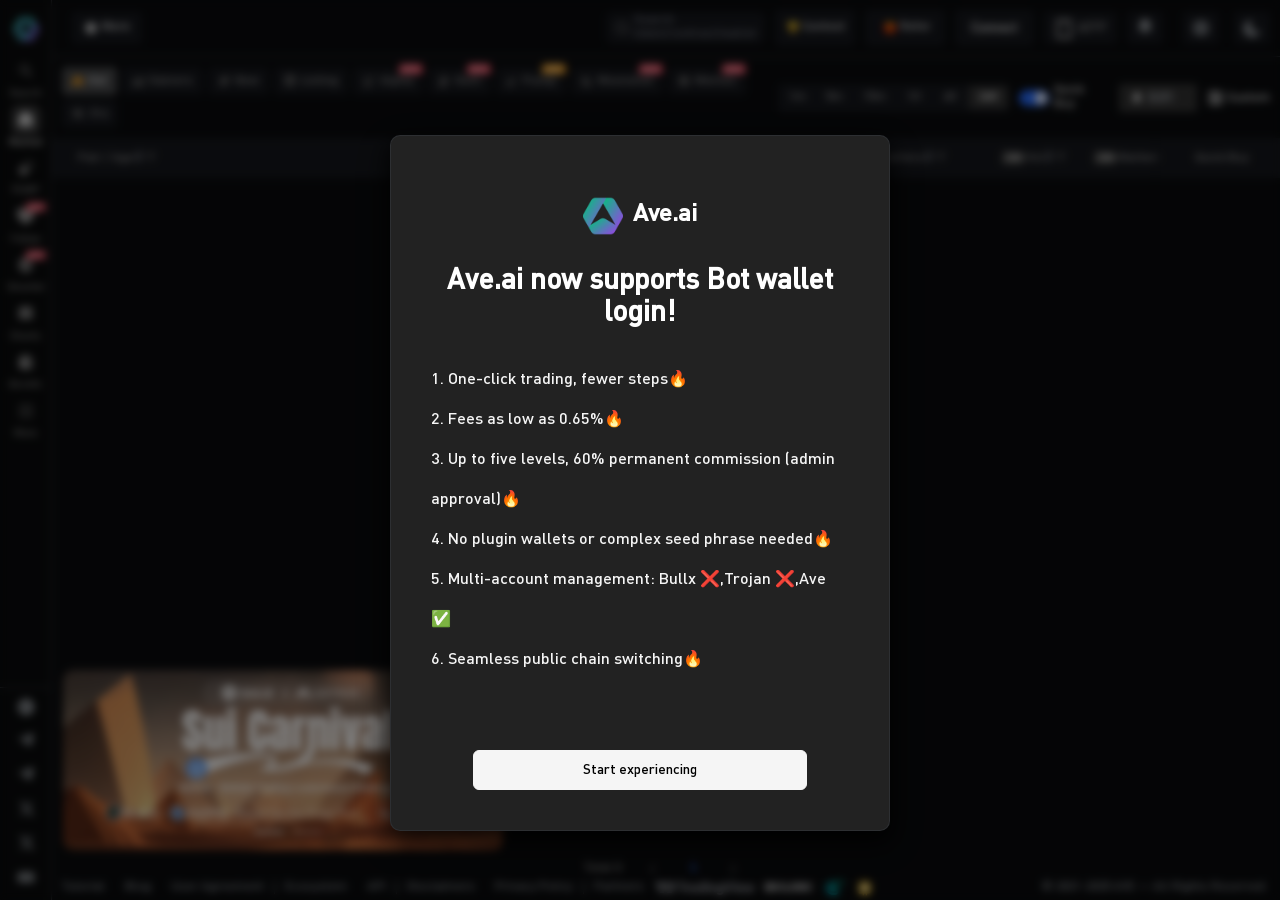
==== commit cbc73102: "deploy" ====
--- a/index.html
+++ b/index.html
@@ -30,7 +30,7 @@
         script.src = d + `charting_library/charting_library.standalone.js`
         document.getElementsByTagName('head')[0].appendChild(script)
       }
-      addScriptJs()</script><link href="/static/css/ApiKey-f71cff67.f6a6a6fc.css" rel="prefetch"><link href="/static/css/Balance-31ecd969.8574e0fb.css" rel="prefetch"><link href="/static/css/Chart-31ecd969.9b517720.css" rel="prefetch"><link href="/static/css/Check-31ecd969.ca6d38ed.css" rel="prefetch"><link href="/static/css/Download-31ecd969.e45b4848.css" rel="prefetch"><link href="/static/css/Fav-31ecd969.df175f1f.css" rel="prefetch"><link href="/static/css/Index-f71cff67.5fba52cc.css" rel="prefetch"><link href="/static/css/Kline-31ecd969.3279a325.css" rel="prefetch"><link href="/static/css/MEME-f71cff67.169c495d.css" rel="prefetch"><link href="/static/css/OfficialVerification-f71cff67.b5f4f597.css" rel="prefetch"><link href="/static/css/Pump-f71cff67.d8f0c619.css" rel="prefetch"><link href="/static/css/Rank-f71cff67.cad4feda.css" rel="prefetch"><link href="/static/css/Referral-f71cff67.62ad5eef.css" rel="prefetch"><link href="/static/css/Smart-f71cff67.862e5455.css" rel="prefetch"><link href="/static/css/Token-253ae210.98a811a6.css" rel="prefetch"><link href="/static/css/Token-6a2c624d.a7e1df15.css" rel="prefetch"><link href="/static/css/Token-ca272850.81a2eaed.css" rel="prefetch"><link href="/static/css/Token-f71cff67.83a2db01.css" rel="prefetch"><link href="/static/css/chunk-313e67f0.9e0c891a.css" rel="prefetch"><link href="/static/css/default-Chart-Kline-Token-fae381cd.59e1fb63.css" rel="prefetch"><link href="/static/css/default-Index-Pump-Smart-Token-1f80e606.f6d1f37b.css" rel="prefetch"><link href="/static/js/ApiKey-f71cff67.8b6557e5.js" rel="prefetch"><link href="/static/js/Balance-31ecd969.54d07d09.js" rel="prefetch"><link href="/static/js/Chart-31ecd969.bcd09a35.js" rel="prefetch"><link href="/static/js/Check-31ecd969.a8b0270d.js" rel="prefetch"><link href="/static/js/Download-31ecd969.26bbfee3.js" rel="prefetch"><link href="/static/js/Fav-31ecd969.8c2e20a4.js" rel="prefetch"><link href="/static/js/Index-f71cff67.8ea1ab49.js" rel="prefetch"><link href="/static/js/Kline-31ecd969.8e3c46f2.js" rel="prefetch"><link href="/static/js/Lost-2a317ca3.6b4f5b5e.js" rel="prefetch"><link href="/static/js/MEME-f71cff67.b7353535.js" rel="prefetch"><link href="/static/js/OfficialVerification-f71cff67.12b675d7.js" rel="prefetch"><link href="/static/js/Pump-f71cff67.c8ce07bb.js" rel="prefetch"><link href="/static/js/Rank-f71cff67.64579833.js" rel="prefetch"><link href="/static/js/Referral-f71cff67.8b9e1c61.js" rel="prefetch"><link href="/static/js/Smart-f71cff67.42c77448.js" rel="prefetch"><link href="/static/js/Token-253ae210.e0d4e745.js" rel="prefetch"><link href="/static/js/Token-6a2c624d.3f8ef62c.js" rel="prefetch"><link href="/static/js/Token-ca272850.ac34aadf.js" rel="prefetch"><link href="/static/js/Token-f71cff67.8f56dc56.js" rel="prefetch"><link href="/static/js/chunk-2d0cc9a7.c0bc3913.js" rel="prefetch"><link href="/static/js/chunk-313e67f0.89bc48fd.js" rel="prefetch"><link href="/static/js/chunk-6cbceefd.85ee61a6.js" rel="prefetch"><link href="/static/js/chunk-74b7f1fb.74ce1070.js" rel="prefetch"><link href="/static/js/chunk-9b2b69e2.b11461de.js" rel="prefetch"><link href="/static/js/chunk-edfaba38.89b61117.js" rel="prefetch"><link href="/static/js/default-Chart-Index-b811f808.7ee80feb.js" rel="prefetch"><link href="/static/js/default-Chart-Kline-Token-fae381cd.e6888c4f.js" rel="prefetch"><link href="/static/js/default-Fav-Index-Smart-496b6970.d7d792d4.js" rel="prefetch"><link href="/static/js/default-Fav-MEME-Smart-31ecd969.2071f14b.js" rel="prefetch"><link href="/static/js/default-Fav-Smart-1dd7a80e.5c548e39.js" rel="prefetch"><link href="/static/js/default-Index-Pump-Smart-Token-1f80e606.a0faf490.js" rel="prefetch"><link href="/static/js/vendors-Index-Pump-Smart-Token-25cb2edc.31797273.js" rel="prefetch"><link href="/static/css/app-06837ae4.83f17b7a.css" rel="preload" as="style"><link href="/static/css/app-3d9b8e9e.6f07a068.css" rel="preload" as="style"><link href="/static/css/app-cfbf0a2e.84827f6a.css" rel="preload" as="style"><link href="/static/css/app-ec8c427e.36410397.css" rel="preload" as="style"><link href="/static/css/app-f71cff67.370dbd66.css" rel="preload" as="style"><link href="/static/js/app-06837ae4.43fa6ca5.js" rel="preload" as="script"><link href="/static/js/app-0b7a60cc.bbd5a102.js" rel="preload" as="script"><link href="/static/js/app-167fad9f.cb0dcdc3.js" rel="preload" as="script"><link href="/static/js/app-16d3814e.a69a63ac.js" rel="preload" as="script"><link href="/static/js/app-1c3a2c3f.9db8a6c7.js" rel="preload" as="script"><link href="/static/js/app-1f20a385.86fd9fc6.js" rel="preload" as="script"><link href="/static/js/app-203e0718.4dd9b310.js" rel="preload" as="script"><link href="/static/js/app-2a42e354.b3e34c0e.js" rel="preload" as="script"><link href="/static/js/app-33c8e8fb.51b4e53e.js" rel="preload" as="script"><link href="/static/js/app-33e35537.6e52009a.js" rel="preload" as="script"><link href="/static/js/app-3d9b8e9e.91e39d10.js" rel="preload" as="script"><link href="/static/js/app-4939e289.46a368bb.js" rel="preload" as="script"><link href="/static/js/app-5866a18b.185aba30.js" rel="preload" as="script"><link href="/static/js/app-6484b8ce.3e8ced4d.js" rel="preload" as="script"><link href="/static/js/app-6f84c08c.dd50d7f0.js" rel="preload" as="script"><link href="/static/js/app-72f93981.a99af60a.js" rel="preload" as="script"><link href="/static/js/app-748942c6.98023536.js" rel="preload" as="script"><link href="/static/js/app-84f69768.570b5833.js" rel="preload" as="script"><link href="/static/js/app-9187ef67.09d52418.js" rel="preload" as="script"><link href="/static/js/app-94629317.277e920e.js" rel="preload" as="script"><link href="/static/js/app-968c033f.74de9e91.js" rel="preload" as="script"><link href="/static/js/app-9af05477.d6e84521.js" rel="preload" as="script"><link href="/static/js/app-a97bfcba.f9651965.js" rel="preload" as="script"><link href="/static/js/app-aeb57120.7589cca9.js" rel="preload" as="script"><link href="/static/js/app-b5906859.4a71c738.js" rel="preload" as="script"><link href="/static/js/app-cfbf0a2e.c8e5f585.js" rel="preload" as="script"><link href="/static/js/app-db300d2f.0b96005f.js" rel="preload" as="script"><link href="/static/js/app-ec8c427e.f20eedeb.js" rel="preload" as="script"><link href="/static/js/app-f71cff67.d3b7e110.js" rel="preload" as="script"><link href="/static/js/app-f9ca8911.000011ae.js" rel="preload" as="script"><link href="/static/js/runtime.d46588db.js" rel="preload" as="script"><link href="/static/css/app-ec8c427e.36410397.css" rel="stylesheet"><link href="/static/css/app-cfbf0a2e.84827f6a.css" rel="stylesheet"><link href="/static/css/app-06837ae4.83f17b7a.css" rel="stylesheet"><link href="/static/css/app-f71cff67.370dbd66.css" rel="stylesheet"><link href="/static/css/app-3d9b8e9e.6f07a068.css" rel="stylesheet"><link rel="icon" type="image/png" sizes="32x32" href="/img/icons/favicon-32x32.png"><link rel="icon" type="image/png" sizes="16x16" href="/img/icons/favicon-16x16.png"><link rel="manifest" href="/manifest.json"><meta name="theme-color" content="#131722"><meta name="apple-mobile-web-app-capable" content="yes"><meta name="apple-mobile-web-app-status-bar-style" content="default"><meta name="apple-mobile-web-app-title" content="Ave"><link rel="apple-touch-icon" href="/img/icons/apple-touch-icon-152x152.png"><link rel="mask-icon" href="/img/icons/safari-pinned-tab.svg" color="#131722"><meta name="msapplication-TileImage" content="/img/icons/msapplication-icon-144x144.png"><meta name="msapplication-TileColor" content="#000000"></head><body><noscript><strong>We're sorry but avedex doesn't work properly without JavaScript enabled. Please enable it to continue.</strong></noscript><div id="app"></div><script>window.dataLayer = window.dataLayer || [];
+      addScriptJs()</script><link href="/static/css/ApiKey-f71cff67.f6a6a6fc.css" rel="prefetch"><link href="/static/css/Balance-31ecd969.8574e0fb.css" rel="prefetch"><link href="/static/css/Chart-31ecd969.9b517720.css" rel="prefetch"><link href="/static/css/Check-31ecd969.ca6d38ed.css" rel="prefetch"><link href="/static/css/Download-31ecd969.d655e972.css" rel="prefetch"><link href="/static/css/Fav-31ecd969.df175f1f.css" rel="prefetch"><link href="/static/css/Index-f71cff67.aff0faec.css" rel="prefetch"><link href="/static/css/Kline-f71cff67.3279a325.css" rel="prefetch"><link href="/static/css/MEME-f71cff67.169c495d.css" rel="prefetch"><link href="/static/css/OfficialVerification-f71cff67.b5f4f597.css" rel="prefetch"><link href="/static/css/Pump-f71cff67.d8f0c619.css" rel="prefetch"><link href="/static/css/Rank-f71cff67.cad4feda.css" rel="prefetch"><link href="/static/css/Referral-f71cff67.62ad5eef.css" rel="prefetch"><link href="/static/css/Smart-f71cff67.862e5455.css" rel="prefetch"><link href="/static/css/Token-253ae210.98a811a6.css" rel="prefetch"><link href="/static/css/Token-6a2c624d.b405134b.css" rel="prefetch"><link href="/static/css/Token-ca272850.81a2eaed.css" rel="prefetch"><link href="/static/css/Token-f71cff67.83a2db01.css" rel="prefetch"><link href="/static/css/chunk-313e67f0.9e0c891a.css" rel="prefetch"><link href="/static/css/default-Chart-Kline-Token-fae381cd.59e1fb63.css" rel="prefetch"><link href="/static/css/default-Index-Pump-Smart-Token-1f80e606.f6d1f37b.css" rel="prefetch"><link href="/static/js/ApiKey-f71cff67.9b27ba5e.js" rel="prefetch"><link href="/static/js/Balance-31ecd969.54d07d09.js" rel="prefetch"><link href="/static/js/Chart-31ecd969.bcd09a35.js" rel="prefetch"><link href="/static/js/Check-31ecd969.a8b0270d.js" rel="prefetch"><link href="/static/js/Download-31ecd969.1af049be.js" rel="prefetch"><link href="/static/js/Fav-31ecd969.8c2e20a4.js" rel="prefetch"><link href="/static/js/Index-f71cff67.40a2c80a.js" rel="prefetch"><link href="/static/js/Kline-f71cff67.85101a86.js" rel="prefetch"><link href="/static/js/Lost-2a317ca3.6b4f5b5e.js" rel="prefetch"><link href="/static/js/MEME-f71cff67.b7353535.js" rel="prefetch"><link href="/static/js/OfficialVerification-f71cff67.12b675d7.js" rel="prefetch"><link href="/static/js/Pump-f71cff67.c8ce07bb.js" rel="prefetch"><link href="/static/js/Rank-f71cff67.64579833.js" rel="prefetch"><link href="/static/js/Referral-f71cff67.8b9e1c61.js" rel="prefetch"><link href="/static/js/Smart-f71cff67.42c77448.js" rel="prefetch"><link href="/static/js/Token-253ae210.d4e53d0c.js" rel="prefetch"><link href="/static/js/Token-6a2c624d.1f3fbaf9.js" rel="prefetch"><link href="/static/js/Token-ca272850.ac34aadf.js" rel="prefetch"><link href="/static/js/Token-f71cff67.dd8d7a97.js" rel="prefetch"><link href="/static/js/chunk-2d0cc9a7.c0bc3913.js" rel="prefetch"><link href="/static/js/chunk-313e67f0.89bc48fd.js" rel="prefetch"><link href="/static/js/chunk-6cbceefd.85ee61a6.js" rel="prefetch"><link href="/static/js/chunk-74b7f1fb.74ce1070.js" rel="prefetch"><link href="/static/js/chunk-9b2b69e2.b11461de.js" rel="prefetch"><link href="/static/js/chunk-edfaba38.89b61117.js" rel="prefetch"><link href="/static/js/default-Chart-Index-b811f808.7ee80feb.js" rel="prefetch"><link href="/static/js/default-Chart-Kline-Token-fae381cd.e6888c4f.js" rel="prefetch"><link href="/static/js/default-Fav-Index-Smart-496b6970.b0edd041.js" rel="prefetch"><link href="/static/js/default-Fav-MEME-Smart-31ecd969.2071f14b.js" rel="prefetch"><link href="/static/js/default-Fav-Smart-1dd7a80e.f1f69756.js" rel="prefetch"><link href="/static/js/default-Index-Pump-Smart-Token-1f80e606.a0faf490.js" rel="prefetch"><link href="/static/js/vendors-Index-Pump-Smart-Token-25cb2edc.31797273.js" rel="prefetch"><link href="/static/css/app-06837ae4.83f17b7a.css" rel="preload" as="style"><link href="/static/css/app-3d9b8e9e.7c442208.css" rel="preload" as="style"><link href="/static/css/app-cfbf0a2e.84827f6a.css" rel="preload" as="style"><link href="/static/css/app-ec8c427e.36410397.css" rel="preload" as="style"><link href="/static/css/app-f71cff67.c7cbe7be.css" rel="preload" as="style"><link href="/static/js/app-06837ae4.c202cf4c.js" rel="preload" as="script"><link href="/static/js/app-0b7a60cc.bbd5a102.js" rel="preload" as="script"><link href="/static/js/app-167fad9f.987aedea.js" rel="preload" as="script"><link href="/static/js/app-16d3814e.a69a63ac.js" rel="preload" as="script"><link href="/static/js/app-1c3a2c3f.13efee43.js" rel="preload" as="script"><link href="/static/js/app-1f20a385.86fd9fc6.js" rel="preload" as="script"><link href="/static/js/app-203e0718.4dd9b310.js" rel="preload" as="script"><link href="/static/js/app-2a42e354.86c8ec21.js" rel="preload" as="script"><link href="/static/js/app-33c8e8fb.51b4e53e.js" rel="preload" as="script"><link href="/static/js/app-33e35537.6e52009a.js" rel="preload" as="script"><link href="/static/js/app-3d9b8e9e.aeff93b7.js" rel="preload" as="script"><link href="/static/js/app-4939e289.46a368bb.js" rel="preload" as="script"><link href="/static/js/app-5866a18b.185aba30.js" rel="preload" as="script"><link href="/static/js/app-60b88c48.baa1f2b9.js" rel="preload" as="script"><link href="/static/js/app-6484b8ce.3e8ced4d.js" rel="preload" as="script"><link href="/static/js/app-72f93981.a99af60a.js" rel="preload" as="script"><link href="/static/js/app-748942c6.d02a2d73.js" rel="preload" as="script"><link href="/static/js/app-84f69768.570b5833.js" rel="preload" as="script"><link href="/static/js/app-9187ef67.09d52418.js" rel="preload" as="script"><link href="/static/js/app-9af05477.d6e84521.js" rel="preload" as="script"><link href="/static/js/app-9ff03e93.23e13747.js" rel="preload" as="script"><link href="/static/js/app-a97bfcba.f9651965.js" rel="preload" as="script"><link href="/static/js/app-aeb57120.7589cca9.js" rel="preload" as="script"><link href="/static/js/app-b5906859.4a71c738.js" rel="preload" as="script"><link href="/static/js/app-cfbf0a2e.a9817bb3.js" rel="preload" as="script"><link href="/static/js/app-db300d2f.0b96005f.js" rel="preload" as="script"><link href="/static/js/app-ec8c427e.ebf14cf0.js" rel="preload" as="script"><link href="/static/js/app-f71cff67.5c8a6f4e.js" rel="preload" as="script"><link href="/static/js/app-f9ca8911.000011ae.js" rel="preload" as="script"><link href="/static/js/app-fa9d841c.214b9db4.js" rel="preload" as="script"><link href="/static/js/runtime.882e32d2.js" rel="preload" as="script"><link href="/static/css/app-ec8c427e.36410397.css" rel="stylesheet"><link href="/static/css/app-cfbf0a2e.84827f6a.css" rel="stylesheet"><link href="/static/css/app-06837ae4.83f17b7a.css" rel="stylesheet"><link href="/static/css/app-f71cff67.c7cbe7be.css" rel="stylesheet"><link href="/static/css/app-3d9b8e9e.7c442208.css" rel="stylesheet"><link rel="icon" type="image/png" sizes="32x32" href="/img/icons/favicon-32x32.png"><link rel="icon" type="image/png" sizes="16x16" href="/img/icons/favicon-16x16.png"><link rel="manifest" href="/manifest.json"><meta name="theme-color" content="#131722"><meta name="apple-mobile-web-app-capable" content="yes"><meta name="apple-mobile-web-app-status-bar-style" content="default"><meta name="apple-mobile-web-app-title" content="Ave"><link rel="apple-touch-icon" href="/img/icons/apple-touch-icon-152x152.png"><link rel="mask-icon" href="/img/icons/safari-pinned-tab.svg" color="#131722"><meta name="msapplication-TileImage" content="/img/icons/msapplication-icon-144x144.png"><meta name="msapplication-TileColor" content="#000000"></head><body><noscript><strong>We're sorry but avedex doesn't work properly without JavaScript enabled. Please enable it to continue.</strong></noscript><div id="app"></div><script>window.dataLayer = window.dataLayer || [];
       function gtag(){dataLayer.push(arguments);}
       gtag('js', new Date());
 
@@ -46,4 +46,4 @@
       //   script.defer = true
       //   script.src = 'https://unpkg.com/@maple-tech/red-packet-sdk/dist/index.iife.js'
       //   document.body.appendChild(script)
-      // })()</script><script src="/static/js/runtime.d46588db.js"></script><script src="/static/js/app-748942c6.98023536.js"></script><script src="/static/js/app-6f84c08c.dd50d7f0.js"></script><script src="/static/js/app-9af05477.d6e84521.js"></script><script src="/static/js/app-84f69768.570b5833.js"></script><script src="/static/js/app-94629317.277e920e.js"></script><script src="/static/js/app-968c033f.74de9e91.js"></script><script src="/static/js/app-167fad9f.cb0dcdc3.js"></script><script src="/static/js/app-2a42e354.b3e34c0e.js"></script><script src="/static/js/app-b5906859.4a71c738.js"></script><script src="/static/js/app-72f93981.a99af60a.js"></script><script src="/static/js/app-33c8e8fb.51b4e53e.js"></script><script src="/static/js/app-db300d2f.0b96005f.js"></script><script src="/static/js/app-9187ef67.09d52418.js"></script><script src="/static/js/app-4939e289.46a368bb.js"></script><script src="/static/js/app-16d3814e.a69a63ac.js"></script><script src="/static/js/app-aeb57120.7589cca9.js"></script><script src="/static/js/app-6484b8ce.3e8ced4d.js"></script><script src="/static/js/app-0b7a60cc.bbd5a102.js"></script><script src="/static/js/app-203e0718.4dd9b310.js"></script><script src="/static/js/app-1f20a385.86fd9fc6.js"></script><script src="/static/js/app-5866a18b.185aba30.js"></script><script src="/static/js/app-f9ca8911.000011ae.js"></script><script src="/static/js/app-ec8c427e.f20eedeb.js"></script><script src="/static/js/app-1c3a2c3f.9db8a6c7.js"></script><script src="/static/js/app-cfbf0a2e.c8e5f585.js"></script><script src="/static/js/app-33e35537.6e52009a.js"></script><script src="/static/js/app-06837ae4.43fa6ca5.js"></script><script src="/static/js/app-f71cff67.d3b7e110.js"></script><script src="/static/js/app-a97bfcba.f9651965.js"></script><script src="/static/js/app-3d9b8e9e.91e39d10.js"></script></body></html>+      // })()</script><script src="/static/js/runtime.882e32d2.js"></script><script src="/static/js/app-748942c6.d02a2d73.js"></script><script src="/static/js/app-60b88c48.baa1f2b9.js"></script><script src="/static/js/app-fa9d841c.214b9db4.js"></script><script src="/static/js/app-9af05477.d6e84521.js"></script><script src="/static/js/app-84f69768.570b5833.js"></script><script src="/static/js/app-9ff03e93.23e13747.js"></script><script src="/static/js/app-167fad9f.987aedea.js"></script><script src="/static/js/app-2a42e354.86c8ec21.js"></script><script src="/static/js/app-b5906859.4a71c738.js"></script><script src="/static/js/app-72f93981.a99af60a.js"></script><script src="/static/js/app-33c8e8fb.51b4e53e.js"></script><script src="/static/js/app-db300d2f.0b96005f.js"></script><script src="/static/js/app-9187ef67.09d52418.js"></script><script src="/static/js/app-4939e289.46a368bb.js"></script><script src="/static/js/app-16d3814e.a69a63ac.js"></script><script src="/static/js/app-aeb57120.7589cca9.js"></script><script src="/static/js/app-6484b8ce.3e8ced4d.js"></script><script src="/static/js/app-0b7a60cc.bbd5a102.js"></script><script src="/static/js/app-203e0718.4dd9b310.js"></script><script src="/static/js/app-1f20a385.86fd9fc6.js"></script><script src="/static/js/app-5866a18b.185aba30.js"></script><script src="/static/js/app-f9ca8911.000011ae.js"></script><script src="/static/js/app-ec8c427e.ebf14cf0.js"></script><script src="/static/js/app-1c3a2c3f.13efee43.js"></script><script src="/static/js/app-cfbf0a2e.a9817bb3.js"></script><script src="/static/js/app-33e35537.6e52009a.js"></script><script src="/static/js/app-06837ae4.c202cf4c.js"></script><script src="/static/js/app-f71cff67.5c8a6f4e.js"></script><script src="/static/js/app-a97bfcba.f9651965.js"></script><script src="/static/js/app-3d9b8e9e.aeff93b7.js"></script></body></html>
--- a/static/css/Download-31ecd969.d655e972.css
+++ b/static/css/Download-31ecd969.d655e972.css
@@ -0,0 +1,12 @@
+/*!
+Animate.css - http://daneden.me/animate
+Licensed under the MIT license
+
+Copyright (c) 2013 Daniel Eden
+
+Permission is hereby granted, free of charge, to any person obtaining a copy of this software and associated documentation files (the "Software"), to deal in the Software without restriction, including without limitation the rights to use, copy, modify, merge, publish, distribute, sublicense, and/or sell copies of the Software, and to permit persons to whom the Software is furnished to do so, subject to the following conditions:
+
+The above copyright notice and this permission notice shall be included in all copies or substantial portions of the Software.
+
+THE SOFTWARE IS PROVIDED "AS IS", WITHOUT WARRANTY OF ANY KIND, EXPRESS OR IMPLIED, INCLUDING BUT NOT LIMITED TO THE WARRANTIES OF MERCHANTABILITY, FITNESS FOR A PARTICULAR PURPOSE AND NONINFRINGEMENT. IN NO EVENT SHALL THE AUTHORS OR COPYRIGHT HOLDERS BE LIABLE FOR ANY CLAIM, DAMAGES OR OTHER LIABILITY, WHETHER IN AN ACTION OF CONTRACT, TORT OR OTHERWISE, ARISING FROM, OUT OF OR IN CONNECTION WITH THE SOFTWARE OR THE USE OR OTHER DEALINGS IN THE SOFTWARE.
+*/.animated{animation-duration:1s;animation-fill-mode:both}.animated.hinge{animation-duration:2s}@keyframes bounce{0%,20%,50%,80%,to{transform:translateY(0)}40%{transform:translateY(-30px)}60%{transform:translateY(-15px)}}.bounce{animation-name:bounce}@keyframes flash{0%,50%,to{opacity:1}25%,75%{opacity:0}}.flash{animation-name:flash}@keyframes pulse{0%{transform:scale(1)}50%{transform:scale(1.1)}to{transform:scale(1)}}.pulse{animation-name:pulse}@keyframes shake{0%,to{transform:translateX(0)}10%,30%,50%,70%,90%{transform:translateX(-10px)}20%,40%,60%,80%{transform:translateX(10px)}}.shake{animation-name:shake}@keyframes swing{20%{transform:rotate(15deg)}40%{transform:rotate(-10deg)}60%{transform:rotate(5deg)}80%{transform:rotate(-5deg)}to{transform:rotate(0deg)}}.swing{transform-origin:top center;animation-name:swing}@keyframes tada{0%{transform:scale(1)}10%,20%{transform:scale(.9) rotate(-3deg)}30%,50%,70%,90%{transform:scale(1.1) rotate(3deg)}40%,60%,80%{transform:scale(1.1) rotate(-3deg)}to{transform:scale(1) rotate(0)}}.tada{animation-name:tada}@keyframes wobble{0%{transform:translateX(0)}15%{transform:translateX(-25%) rotate(-5deg)}30%{transform:translateX(20%) rotate(3deg)}45%{transform:translateX(-15%) rotate(-3deg)}60%{transform:translateX(10%) rotate(2deg)}75%{transform:translateX(-5%) rotate(-1deg)}to{transform:translateX(0)}}.wobble{animation-name:wobble}@keyframes bounceIn{0%{opacity:0;transform:scale(.3)}50%{opacity:1;transform:scale(1.05)}70%{transform:scale(.9)}to{transform:scale(1)}}.bounceIn{animation-name:bounceIn}@keyframes bounceInDown{0%{opacity:0;transform:translateY(-2000px)}60%{opacity:1;transform:translateY(30px)}80%{transform:translateY(-10px)}to{transform:translateY(0)}}.bounceInDown{animation-name:bounceInDown}@keyframes bounceInLeft{0%{opacity:0;transform:translateX(-2000px)}60%{opacity:1;transform:translateX(30px)}80%{transform:translateX(-10px)}to{transform:translateX(0)}}.bounceInLeft{animation-name:bounceInLeft}@keyframes bounceInRight{0%{opacity:0;transform:translateX(2000px)}60%{opacity:1;transform:translateX(-30px)}80%{transform:translateX(10px)}to{transform:translateX(0)}}.bounceInRight{animation-name:bounceInRight}@keyframes bounceInUp{0%{opacity:0;transform:translateY(2000px)}60%{opacity:1;transform:translateY(-30px)}80%{transform:translateY(10px)}to{transform:translateY(0)}}.bounceInUp{animation-name:bounceInUp}@keyframes bounceOut{0%{transform:scale(1)}25%{transform:scale(.95)}50%{opacity:1;transform:scale(1.1)}to{opacity:0;transform:scale(.3)}}.bounceOut{animation-name:bounceOut}@keyframes bounceOutDown{0%{transform:translateY(0)}20%{opacity:1;transform:translateY(-20px)}to{opacity:0;transform:translateY(2000px)}}.bounceOutDown{animation-name:bounceOutDown}@keyframes bounceOutLeft{0%{transform:translateX(0)}20%{opacity:1;transform:translateX(20px)}to{opacity:0;transform:translateX(-2000px)}}.bounceOutLeft{animation-name:bounceOutLeft}@keyframes bounceOutRight{0%{transform:translateX(0)}20%{opacity:1;transform:translateX(-20px)}to{opacity:0;transform:translateX(2000px)}}.bounceOutRight{animation-name:bounceOutRight}@keyframes bounceOutUp{0%{transform:translateY(0)}20%{opacity:1;transform:translateY(20px)}to{opacity:0;transform:translateY(-2000px)}}.bounceOutUp{animation-name:bounceOutUp}@keyframes fadeIn{0%{opacity:0}to{opacity:1}}.fadeIn{animation-name:fadeIn}@keyframes fadeInDown{0%{opacity:0;transform:translateY(-20px)}to{opacity:1;transform:translateY(0)}}.fadeInDown{animation-name:fadeInDown}@keyframes fadeInDownBig{0%{opacity:0;transform:translateY(-2000px)}to{opacity:1;transform:translateY(0)}}.fadeInDownBig{animation-name:fadeInDownBig}@keyframes fadeInLeft{0%{opacity:0;transform:translateX(-20px)}to{opacity:1;transform:translateX(0)}}.fadeInLeft{animation-name:fadeInLeft}@keyframes fadeInLeftBig{0%{opacity:0;transform:translateX(-2000px)}to{opacity:1;transform:translateX(0)}}.fadeInLeftBig{animation-name:fadeInLeftBig}@keyframes fadeInRight{0%{opacity:0;transform:translateX(20px)}to{opacity:1;transform:translateX(0)}}.fadeInRight{animation-name:fadeInRight}@keyframes fadeInRightBig{0%{opacity:0;transform:translateX(2000px)}to{opacity:1;transform:translateX(0)}}.fadeInRightBig{animation-name:fadeInRightBig}@keyframes fadeInUp{0%{opacity:0;transform:translateY(20px)}to{opacity:1;transform:translateY(0)}}.fadeInUp{animation-name:fadeInUp}@keyframes fadeInUpBig{0%{opacity:0;transform:translateY(2000px)}to{opacity:1;transform:translateY(0)}}.fadeInUpBig{animation-name:fadeInUpBig}@keyframes fadeOut{0%{opacity:1}to{opacity:0}}.fadeOut{animation-name:fadeOut}@keyframes fadeOutDown{0%{opacity:1;transform:translateY(0)}to{opacity:0;transform:translateY(20px)}}.fadeOutDown{animation-name:fadeOutDown}@keyframes fadeOutDownBig{0%{opacity:1;transform:translateY(0)}to{opacity:0;transform:translateY(2000px)}}.fadeOutDownBig{animation-name:fadeOutDownBig}@keyframes fadeOutLeft{0%{opacity:1;transform:translateX(0)}to{opacity:0;transform:translateX(-20px)}}.fadeOutLeft{animation-name:fadeOutLeft}@keyframes fadeOutLeftBig{0%{opacity:1;transform:translateX(0)}to{opacity:0;transform:translateX(-2000px)}}.fadeOutLeftBig{animation-name:fadeOutLeftBig}@keyframes fadeOutRight{0%{opacity:1;transform:translateX(0)}to{opacity:0;transform:translateX(20px)}}.fadeOutRight{animation-name:fadeOutRight}@keyframes fadeOutRightBig{0%{opacity:1;transform:translateX(0)}to{opacity:0;transform:translateX(2000px)}}.fadeOutRightBig{animation-name:fadeOutRightBig}@keyframes fadeOutUp{0%{opacity:1;transform:translateY(0)}to{opacity:0;transform:translateY(-20px)}}.fadeOutUp{animation-name:fadeOutUp}@keyframes fadeOutUpBig{0%{opacity:1;transform:translateY(0)}to{opacity:0;transform:translateY(-2000px)}}.fadeOutUpBig{animation-name:fadeOutUpBig}@keyframes flip{0%{transform:perspective(400px) translateZ(0) rotateY(0) scale(1);animation-timing-function:ease-out}40%{transform:perspective(400px) translateZ(150px) rotateY(170deg) scale(1);animation-timing-function:ease-out}50%{transform:perspective(400px) translateZ(150px) rotateY(190deg) scale(1);animation-timing-function:ease-in}80%{transform:perspective(400px) translateZ(0) rotateY(1turn) scale(.95);animation-timing-function:ease-in}to{transform:perspective(400px) translateZ(0) rotateY(1turn) scale(1);animation-timing-function:ease-in}}.animated.flip{backface-visibility:visible;animation-name:flip}@keyframes flipInX{0%{transform:perspective(400px) rotateX(90deg);opacity:0}40%{transform:perspective(400px) rotateX(-10deg)}70%{transform:perspective(400px) rotateX(10deg)}to{transform:perspective(400px) rotateX(0deg);opacity:1}}.flipInX{backface-visibility:visible!important;animation-name:flipInX}@keyframes flipInY{0%{transform:perspective(400px) rotateY(90deg);opacity:0}40%{transform:perspective(400px) rotateY(-10deg)}70%{transform:perspective(400px) rotateY(10deg)}to{transform:perspective(400px) rotateY(0deg);opacity:1}}.flipInY{backface-visibility:visible!important;animation-name:flipInY}@keyframes flipOutX{0%{transform:perspective(400px) rotateX(0deg);opacity:1}to{transform:perspective(400px) rotateX(90deg);opacity:0}}.flipOutX{animation-name:flipOutX;backface-visibility:visible!important}@keyframes flipOutY{0%{transform:perspective(400px) rotateY(0deg);opacity:1}to{transform:perspective(400px) rotateY(90deg);opacity:0}}.flipOutY{backface-visibility:visible!important;animation-name:flipOutY}@keyframes lightSpeedIn{0%{transform:translateX(100%) skewX(-30deg);opacity:0}60%{transform:translateX(-20%) skewX(30deg);opacity:1}80%{transform:translateX(0) skewX(-15deg);opacity:1}to{transform:translateX(0) skewX(0deg);opacity:1}}.lightSpeedIn{animation-name:lightSpeedIn;animation-timing-function:ease-out}@keyframes lightSpeedOut{0%{transform:translateX(0) skewX(0deg);opacity:1}to{transform:translateX(100%) skewX(-30deg);opacity:0}}.lightSpeedOut{animation-name:lightSpeedOut;animation-timing-function:ease-in}@keyframes rotateIn{0%{transform-origin:center center;transform:rotate(-200deg);opacity:0}to{transform-origin:center center;transform:rotate(0);opacity:1}}.rotateIn{animation-name:rotateIn}@keyframes rotateInDownLeft{0%{transform-origin:left bottom;transform:rotate(-90deg);opacity:0}to{transform-origin:left bottom;transform:rotate(0);opacity:1}}.rotateInDownLeft{animation-name:rotateInDownLeft}@keyframes rotateInDownRight{0%{transform-origin:right bottom;transform:rotate(90deg);opacity:0}to{transform-origin:right bottom;transform:rotate(0);opacity:1}}.rotateInDownRight{animation-name:rotateInDownRight}@keyframes rotateInUpLeft{0%{transform-origin:left bottom;transform:rotate(90deg);opacity:0}to{transform-origin:left bottom;transform:rotate(0);opacity:1}}.rotateInUpLeft{animation-name:rotateInUpLeft}@keyframes rotateInUpRight{0%{transform-origin:right bottom;transform:rotate(-90deg);opacity:0}to{transform-origin:right bottom;transform:rotate(0);opacity:1}}.rotateInUpRight{animation-name:rotateInUpRight}@keyframes rotateOut{0%{transform-origin:center center;transform:rotate(0);opacity:1}to{transform-origin:center center;transform:rotate(200deg);opacity:0}}.rotateOut{animation-name:rotateOut}@keyframes rotateOutDownLeft{0%{transform-origin:left bottom;transform:rotate(0);opacity:1}to{transform-origin:left bottom;transform:rotate(90deg);opacity:0}}.rotateOutDownLeft{animation-name:rotateOutDownLeft}@keyframes rotateOutDownRight{0%{transform-origin:right bottom;transform:rotate(0);opacity:1}to{transform-origin:right bottom;transform:rotate(-90deg);opacity:0}}.rotateOutDownRight{animation-name:rotateOutDownRight}@keyframes rotateOutUpLeft{0%{transform-origin:left bottom;transform:rotate(0);opacity:1}to{transform-origin:left bottom;transform:rotate(-90deg);opacity:0}}.rotateOutUpLeft{animation-name:rotateOutUpLeft}@keyframes rotateOutUpRight{0%{transform-origin:right bottom;transform:rotate(0);opacity:1}to{transform-origin:right bottom;transform:rotate(90deg);opacity:0}}.rotateOutUpRight{animation-name:rotateOutUpRight}@keyframes slideInDown{0%{opacity:0;transform:translateY(-2000px)}to{transform:translateY(0)}}.slideInDown{animation-name:slideInDown}@keyframes slideInLeft{0%{opacity:0;transform:translateX(-2000px)}to{transform:translateX(0)}}.slideInLeft{animation-name:slideInLeft}@keyframes slideInRight{0%{opacity:0;transform:translateX(2000px)}to{transform:translateX(0)}}.slideInRight{animation-name:slideInRight}@keyframes slideOutLeft{0%{transform:translateX(0)}to{opacity:0;transform:translateX(-2000px)}}.slideOutLeft{animation-name:slideOutLeft}@keyframes slideOutRight{0%{transform:translateX(0)}to{opacity:0;transform:translateX(2000px)}}.slideOutRight{animation-name:slideOutRight}@keyframes slideOutUp{0%{transform:translateY(0)}to{opacity:0;transform:translateY(-2000px)}}.slideOutUp{animation-name:slideOutUp}@keyframes hinge{0%{transform:rotate(0);transform-origin:top left;animation-timing-function:ease-in-out}20%,60%{transform:rotate(80deg);transform-origin:top left;animation-timing-function:ease-in-out}40%{transform:rotate(60deg);transform-origin:top left;animation-timing-function:ease-in-out}80%{transform:rotate(60deg) translateY(0);opacity:1;transform-origin:top left;animation-timing-function:ease-in-out}to{transform:translateY(700px);opacity:0}}.hinge{animation-name:hinge}@keyframes rollIn{0%{opacity:0;transform:translateX(-100%) rotate(-120deg)}to{opacity:1;transform:translateX(0) rotate(0deg)}}.rollIn{animation-name:rollIn}@keyframes rollOut{0%{opacity:1;transform:translateX(0) rotate(0deg)}to{opacity:0;transform:translateX(100%) rotate(120deg)}}.rollOut{animation-name:rollOut}.download[data-v-7342ad26]{text-align:center;color:#eaecef;padding-top:40px;min-height:calc(100vh - 100px);background:var(--custom-primary-lighter-0-color)}.download a>.btn[data-v-7342ad26]{pointer-events:none}.download ul.tabs[data-v-7342ad26]{display:flex;flex-wrap:wrap;background:var(--custom-primary-lighter-6-color);border-radius:6px;padding:3px}.download ul.tabs li label[data-v-7342ad26]{border-radius:6px;padding:10px 75px;font-size:16px;color:#848e9c;letter-spacing:0;font-weight:700;display:flex;align-items:center;box-sizing:border-box}.download ul.tabs li label span[data-v-7342ad26]{margin-left:20px}.download ul.tabs li label .iconfont[data-v-7342ad26]{font-size:26px}.download ul.tabs li label[data-v-7342ad26]:hover{cursor:pointer;opacity:.8}.download ul.tabs li input[data-v-7342ad26]{display:none}.download ul.tabs li input:checked+label[data-v-7342ad26]{background:var(--custom-btn-1-color);color:var(--custom-font-4-color)}.download .title[data-v-7342ad26]{font-size:14px;color:var(--custom-font-1-color);letter-spacing:0;line-height:36px;font-weight:400;padding:20px 80px}.download .content[data-v-7342ad26]{display:flex;justify-content:center;align-items:center}.download .content .left[data-v-7342ad26]{max-height:500px;max-width:560px}.download .right[data-v-7342ad26]{text-align:left;margin-left:88px}.download .right .title2[data-v-7342ad26]{font-size:40px;color:var(--custom-font-1-color);letter-spacing:0;font-weight:500}.download .right .down[data-v-7342ad26]{margin-top:100px;display:flex;align-items:flex-end}.download .right .down ul li[data-v-7342ad26]{font-size:16px;color:#848e9c;letter-spacing:0;font-weight:400;padding:10px 0}.download .right .down .img[data-v-7342ad26]{border:1px solid #474d57;border-radius:6px;padding:5px;margin-top:20px;text-align:center;width:110px}.download .right .down .img img[data-v-7342ad26]{width:100px}.download .right .down .img span[data-v-7342ad26]{display:block;margin-top:5px;font-size:14px;color:var(--custom-font-1-color);letter-spacing:0;text-align:center;font-weight:400;word-wrap:break-word}
--- a/static/css/Index-f71cff67.aff0faec.css
+++ b/static/css/Index-f71cff67.aff0faec.css
@@ -0,0 +1 @@
+.btn[data-v-43b18417]{width:100%;border-radius:6px;background:#3f80f7;height:40px;margin-top:50px;border:1px solid #3f80f7}.btn[data-v-43b18417]:hover{opacity:.8;background:#3f80f7;color:#eaecef}.dialog_title[data-v-43b18417]{font-size:16px;font-weight:400}.icon-add-btn[data-v-43b18417]{padding:7px 10px;background:var(--custom-primary-lighter-2-color);border-radius:6px;color:#848e9c;letter-spacing:0;font-weight:500;margin-top:20px;border:none}.icon-add-btn[data-v-43b18417]:hover{opacity:.8}[data-v-43b18417] .el-radio-group{display:block;width:100%}[data-v-43b18417] .el-radio-group .el-radio{display:block;margin-bottom:5px}ul.group[data-v-43b18417]{width:100%;font-size:14px;color:var(--custom-font-1-color);letter-spacing:0;font-weight:400}ul.group li a[data-v-43b18417]:hover{opacity:1;text-decoration:none}ul.group li a span[data-v-43b18417]{color:var(--custom-font-1-color)}ul.group li a .icon[data-v-43b18417]{font-size:16px}ul.group li a .icon.checked[data-v-43b18417]{color:#3f80f7}ul.group li a .icon.unchecked[data-v-43b18417]{width:14px;height:14px;border:1px solid #848e9c;border-radius:100%;display:block}.chart-container[data-v-acba5c02]{margin:0;text-align:left}.chart-title[data-v-acba5c02]{display:flex;align-items:center;padding:0 10px}.chart-title .dot[data-v-acba5c02]{width:8px;height:8px;border-radius:50%}.chart-title .dot.color-558BED[data-v-acba5c02]{background-color:#558bed}.chart-title .dot.color-7673F3[data-v-acba5c02]{background-color:#7673f3}.chart-title .amount[data-v-acba5c02]{font-size:14px;color:#eaecef;margin-left:8px}.chart-title .label[data-v-acba5c02]{font-size:12px;color:#878fbc;margin-left:13px}.dialog-filterChain{--el-dialog-padding-primary:24px}.dialog_title[data-v-aa778afc]{font-size:24px;color:var(--a-text-1-color);font-weight:400}h1[data-v-aa778afc]{color:var(--a-text-1-color);font-weight:400;font-size:20px}.content[data-v-aa778afc]{text-align:center;color:var(--a-text-1-color)}.content .title[data-v-aa778afc]{font-size:14px;letter-spacing:0;line-height:16px;font-weight:400;padding:0 5px}.content .title .sub[data-v-aa778afc]{font-size:12px;color:#465273}.content .item[data-v-aa778afc]{background:var(--a-bg-5-color);border:1px solid transparent;border-radius:6px;margin-top:10px;padding:7px 5px;cursor:pointer}.content .item.all .token-symbol[data-v-aa778afc]{color:var(--a-text-2-color)}.content .item .icon-token-container[data-v-aa778afc]{margin-right:5px}.content .item .ellipsis[data-v-aa778afc]{white-space:nowrap;overflow:hidden;text-overflow:ellipsis;max-width:70px;display:block}.content .btn[data-v-aa778afc]{background:var(--custom-primary-color);border-radius:6px;font-size:14px;color:#fff;letter-spacing:0;font-weight:400;padding:10px 73px}.content .footer[data-v-aa778afc]{margin:30px auto}.content .token-symbol[data-v-aa778afc]{font-size:12px;font-weight:400}.searchChain[data-v-aa778afc]{--el-input-bg-color:var(--a-bg-5-color);--el-input-height:48px;--el-input-border-color:transparent}.border.border.border[data-v-19707dd2]{border:none;border-radius:4px}.item[data-v-19707dd2]{display:flex;font-size:14px;color:#848e9c;justify-content:space-between;align-items:flex-start}.item .manage[data-v-19707dd2]{padding:7px 26px;font-size:14px;color:var(--custom-primary-color);font-weight:500;background:#1b213d;border-radius:6px}.item .manage[data-v-19707dd2]:hover{color:var(--custom-primary-color);background:rgba(63,128,247,.1);text-decoration:none}.item>span[data-v-19707dd2]{width:30px;margin-top:5px}.divider[data-v-19707dd2]{border-top:1px dotted #e9e9e9;margin:0 0 15px}ul.chains[data-v-19707dd2]{display:flex;align-items:center;justify-content:flex-start;flex-wrap:wrap;overflow:hidden}ul.chains li[data-v-19707dd2]{padding:4px 10px;margin-right:10px}ul.chains li[data-v-19707dd2]:hover{background:var(--custom-primary-lighter-2-color);border-radius:6px}ul.chains li .token-info .icon-token-container[data-v-19707dd2]{margin-right:5px}ul.chains li .token-info .icon-token-container .token-icon[data-v-19707dd2]{width:20px;height:20px}ul.chains li .token-info .token-symbol[data-v-19707dd2]{color:#fff;padding:0;font-size:12px}ul.chains li .token-info .icon-token-container[data-v-19707dd2]{margin-right:4px}ul.chains li .token-info .token-icon[data-v-19707dd2]{opacity:.5}ul.chains li .token-info .token-icon.light[data-v-19707dd2]{opacity:1}ul.chains li .token-info .token-symbol[data-v-19707dd2]{color:#848e9c}ul.chains li.active[data-v-19707dd2]{background:var(--custom-primary-color);border-radius:6px}ul.chains li.active .switch[data-v-19707dd2]{opacity:1;color:#eaecef}ul.chains li.active .token-info .token-icon[data-v-19707dd2]{opacity:1}ul.chains li.active .token-info .token-symbol[data-v-19707dd2]{color:#eaecef}ul.chains li a[data-v-19707dd2]:hover{text-decoration:none}.top[data-v-19707dd2]{display:flex;align-items:center;justify-content:flex-start}.top .switch[data-v-19707dd2]{font-size:15px;border-radius:100%;display:block;color:#eaecef}.icon-sort[data-v-19707dd2]{color:#848e9c;font-size:12px}.chain-tab[data-v-19707dd2]{--van-tabs-card-height:32px;--van-border-width-base:0px}.chain-tab[data-v-19707dd2] .van-tabs__nav--card{width:100%;border-color:transparent!important}.chain-tab[data-v-19707dd2] .van-tabs__nav--card .van-tab--card{border-color:transparent!important;border-radius:4px;margin-right:8px;background:var(--a-btn-bg-1-color)}.chain-tab[data-v-19707dd2] .van-tabs__nav--card .van-tab--card:last-child{margin-right:0}.plus[data-v-19707dd2]{font-size:12px;display:flex;align-items:center;justify-content:center;color:var(--a-text-1-color);background:var(--a-btn-bg-1-color);border-radius:4px;margin-right:8px;height:32px;margin-left:10px;padding:5px;min-width:70px}.token-info .icon-token-container[data-v-19707dd2]{margin-right:5px}.token-info .icon-token-container .token-icon[data-v-19707dd2]{width:20px;height:20px}.token-info .token-symbol.active[data-v-19707dd2]{color:#f5f5f5}.token-info .icon-chain[data-v-19707dd2]{font-size:12px;margin-right:3px;color:var(--a-text-2-color)}.token-info .icon-chain.active[data-v-19707dd2]{color:#f5f5f5}.token-symbol[data-v-19707dd2]{font-size:12px;color:var(--a-text-2-color);letter-spacing:0;font-weight:500}:root{--columns-toolbar-button-bg:#222;--columns-toolbar-button-color:#fff;--columns-toolbar-text-color:#000;--columns-toolbar-checkbox-color:#000;--columns-draggable-box-bg:#f2f2f2;--columns-options-list-item-bg:#f2f2f2;--columns-options-list-item-bg-select:rgba(40,109,255,0.1);--columns-options-list-item-color:#333;--columns-options-list-item-color-select:#286dff;--columns-toolbar-vector-title-color:#286dff;--columns-draggable-columns-bg:#333}.dark{--columns-toolbar-button-bg:#fff;--columns-toolbar-button-color:#222;--columns-toolbar-text-color:#fff;--columns-toolbar-checkbox-color:#fff;--columns-draggable-box-bg:#333;--columns-options-list-item-bg:#333;--columns-options-list-item-bg-select:#999;--columns-options-list-item-color:#999;--columns-options-list-item-color-select:#fff;--columns-toolbar-vector-title-color:#fff;--columns-draggable-columns-bg:#999}.el-dialog{background:var(--columns-toolbar-button-color)}[data-v-20235bac] .el-dialog{padding:0;display:flex;flex-direction:column;max-height:80vh;margin:0 auto;background:var(--a-popup-bg-color)}[data-v-20235bac] .el-dialog__header{padding:1.25rem;border-bottom:1px solid #333;font-size:1.5rem;color:var(--columns-toolbar-text-color);background:var(--columns-toolbar-button-color);flex-shrink:0}[data-v-20235bac] .el-dialog__body{overflow-y:auto;padding:0;flex:1}[data-v-20235bac] .el-dialog__close{color:var(--columns-toolbar-text-color)}[data-v-20235bac] .el-dialog__headerbtn{height:68px;width:68px}[data-v-20235bac] .el-dialog__close:hover,[data-v-20235bac] .el-dialog__headerbtn:hover,[data-v-20235bac] .el-dialog__headerbtn:hover .el-dialog__close{color:var(--columns-toolbar-text-color)}[data-v-20235bac] .el-checkbox__label{color:#999}[data-v-20235bac] .el-checkbox__input.is-checked+.el-checkbox__label{color:var(--columns-toolbar-checkbox-color)!important}[data-v-20235bac] .el-checkbox__input.is-checked .el-checkbox__inner{background-color:var(--columns-toolbar-checkbox-color)!important;border-color:var(--columns-toolbar-checkbox-color)!important}[data-v-20235bac] .el-checkbox__inner:hover{border-color:var(--columns-toolbar-checkbox-color)!important}[data-v-20235bac] .el-checkbox__input.is-checked .el-checkbox__inner:after{border-color:var(--columns-toolbar-button-color)}.toolbar-vector-title[data-v-20235bac]{margin-left:.25rem;font-size:.75rem;color:var(--columns-toolbar-vector-title-color);cursor:pointer}.toolbar-vector[data-v-20235bac]{width:16px;height:16px;cursor:pointer;color:var(--custom-text-5-color)}.toolbar-vector-container[data-v-20235bac]{cursor:pointer;min-width:63px}.draggable-box-bg[data-v-20235bac]{padding:1.25rem;min-height:8.25rem;border-radius:.5rem;border:1px solid var(--columns-draggable-box-bg)}.draggable-box-bg .draggable-list-bg[data-v-20235bac]{display:flex;align-items:center;gap:.6rem;flex-wrap:wrap}.draggable-box-bg .draggable-list-bg .draggable-columns-bg[data-v-20235bac]{padding:0 1rem;font-size:.75rem;height:1.5rem;line-height:1.5rem;border-radius:1.875rem;background:var(--columns-toolbar-button-color);color:var(--columns-toolbar-text-color);border:1px solid var(--columns-draggable-columns-bg);cursor:move;display:flex;align-items:center}.option-bg[data-v-20235bac]{margin-top:1.25rem;color:var(--columns-toolbar-text-color)}.option-bg .options-list-bg[data-v-20235bac]{margin-top:1.25rem;display:flex;align-items:center;gap:.6rem;flex-wrap:wrap}.option-bg .options-list-bg .options-list-item[data-v-20235bac]{padding:0 1rem;font-size:.75rem;height:1.5rem;border-radius:1.875rem;color:#999;border:1px solid #999;cursor:pointer;display:flex;align-items:center;justify-content:center}.option-bg .options-list-bg .options-list-item-select[data-v-20235bac]{color:#286dff;border:1px solid #286dff;display:flex;align-items:center;justify-content:center}.button-container[data-v-20235bac]{display:flex;flex-direction:row-reverse;margin-top:30px}.reset-button[data-v-20235bac]{background:var(--custom-bg-9-color);color:var(--custom-font-1-color);margin-right:20px}.confirm-button[data-v-20235bac],.reset-button[data-v-20235bac]{display:flex;width:13.3125rem;height:2.5rem;padding:.5rem 2.5rem;justify-content:center;align-items:center;border-radius:.375rem;cursor:pointer}.confirm-button[data-v-20235bac]{background:var(--columns-toolbar-button-bg);color:var(--columns-toolbar-button-color)}.columns-bg[data-v-20235bac]{padding:15px;height:40px;border:1px solid #666;border-radius:8px;margin-top:10px;display:flex;align-items:center;justify-content:space-between;cursor:move}.columns-bg[data-v-20235bac]:first-child{margin-top:0}.columns-bg-disabled[data-v-20235bac]{opacity:.5;cursor:not-allowed!important;pointer-events:none;display:none!important}.handle[data-v-20235bac]{cursor:move;margin-left:8px;color:#999}.ghost[data-v-20235bac]{opacity:.5;background:#e6e6e6}ul.tab[data-v-7a0cce42]{display:flex;flex-wrap:wrap;border-radius:4px;gap:5px}ul.tab li.out a.out[data-v-7a0cce42]{color:var(--a-text-2-color);background:var(--a-btn-bg-1-color);border-radius:4px;padding:4px 10px;font-size:12px;line-height:14px;letter-spacing:0;font-weight:500;display:flex;align-items:center;box-sizing:border-box;height:28px;position:relative}ul.tab li.out a.out .icon-tag[data-v-7a0cce42]{position:absolute;right:-5px;top:-12px;font-size:28px;width:24px}ul.tab li.out a.out i[data-v-7a0cce42]{margin-right:5px;color:#848e9c}ul.tab li.out a.out[data-v-7a0cce42]:hover{cursor:pointer;opacity:.8}ul.tab li.out a.out a[data-v-7a0cce42]{background:#669af9;color:#eaecef;margin-left:10px;padding:4px 6px;border-radius:4px}ul.tab li.out a.out.active[data-v-7a0cce42]{color:var(--a-text-1-dark-color);background:var(--a-bg-active-color)}ul.tab li.out a.out.active i[data-v-7a0cce42]{color:var(--a-text-1-dark-color)}ul.tab li.out a.out.active .active[data-v-7a0cce42]{color:var(--a-bg-active-color);background:#fff}ul.tab.tab-plain[data-v-7a0cce42]{display:inline-flex}ul.tab.tab-plain li.out a.out[data-v-7a0cce42]{font-size:12px;border-radius:4px}ul.tab.tab-plain li.out a.out.active[data-v-7a0cce42]{color:var(--a-text-1-dark-color);background:var(--a-bg-active-color)}ul.tab.tab-plain li.out a.out.active i[data-v-7a0cce42]{color:#eaecef}ul.tab.tab-plain li.out a.out.active i.subCategory[data-v-7a0cce42]{color:var(--a-text-1-dark-color)}ul.tab.tab-plain li.out a.out.active .active[data-v-7a0cce42]{color:var(--a-text-1-dark-color);background:transparent}.tabs[data-v-7a0cce42]{display:flex;align-items:center;justify-content:space-between;background:var(--a-btn-bg-1-color);padding:1px;border-radius:4px;font-size:12px;height:28px}.tabs button[data-v-7a0cce42]{border:none;color:var(--a-text-2-color);letter-spacing:0;font-weight:400;cursor:pointer;border-radius:4px;background:transparent;min-width:36px;padding:5px 10px;text-align:center}.tabs button.active[data-v-7a0cce42]{color:var(--a-text-1-color);background:var(--a-bg-2-color)}.icon-shaixuan[data-v-7a0cce42]:hover{cursor:pointer;color:var(--custom-primary-color)}.activeSubCategory[data-v-7a0cce42]{opacity:.3}.subCategory[data-v-7a0cce42]{font-size:14px;color:var(--custom-text-2-color)}.category-tabs[data-v-7a0cce42]{padding:10px}.one-click-input[data-v-7a0cce42]{margin-right:0;margin-left:20px}.icon-bolt-alt[data-v-7a0cce42]{color:var(--a-text-1-color);width:14px}.m-run-progress-bar[data-v-4367e4f4]{display:flex}.m-run-progress-bar[data-v-4367e4f4] .el-progress-bar__outer{background-color:var(--d-333333-l-F2F2F2)}.m-run-progress-bar .progress-text[data-v-4367e4f4]{width:40px;font-family:PingFang SC;font-weight:400;font-size:12px;text-align:right;line-height:16px;letter-spacing:-.81px;color:var(--custom-font-1-color)}.w-midText[data-v-4367e4f4]{font-family:PingFang SC;font-weight:400;font-size:12px;line-height:16px;letter-spacing:0;color:#666;margin-bottom:16px}.w-bugText[data-v-4367e4f4]{font-family:Poppins;font-weight:400;font-size:14px;line-height:20px;height:20px;letter-spacing:0;margin-bottom:16px}.w-content[data-v-4367e4f4]{color:var(--custom-font-1-color);font-family:PingFang SC;margin-bottom:-10px}.w-history[data-v-4367e4f4]{font-family:Poppins;font-weight:400;font-size:14px;line-height:20px;height:20px;letter-spacing:0;margin-bottom:16px}.w-footer img[data-v-4367e4f4]{display:block;margin:0 auto 6.89px auto}.w-footer p[data-v-4367e4f4]{font-family:PingFang SC;font-weight:400;font-size:8px;line-height:10px;height:10px;letter-spacing:-.43px;width:100%;text-align:center}[data-v-73c5986a] .el-table .sort-caret.ascending{border-bottom-color:var(--a-text-2-color)}[data-v-73c5986a] .el-table .sort-caret.descending{border-top-color:var(--a-text-2-color)}[data-v-73c5986a] .el-table tr{cursor:pointer}[data-v-73c5986a] .el-table .cell{line-height:15px;padding:0 3px}[data-v-73c5986a] .el-table th,[data-v-73c5986a] .el-table th.el-table__cell.is-leaf{border-bottom:none}[data-v-73c5986a] .el-table th.el-table__cell.is-leaf.descending .cell{color:var(--custom-primary-color)}[data-v-73c5986a] .el-table th.el-table__cell.is-leaf.descending .cell .sort-caret.descending{border-top-color:var(--custom-primary-color)}[data-v-73c5986a] .el-table th.el-table__cell.is-leaf.ascending .cell{color:var(--custom-primary-color)}[data-v-73c5986a] .el-table th.el-table__cell.is-leaf.ascending .cell .sort-caret.ascending{border-bottom-color:var(--custom-primary-color)}[data-v-73c5986a] .el-table th .cell{font-weight:400;font-size:12px}[data-v-73c5986a] .el-table td.el-table__cell{font-weight:400}[data-v-73c5986a] .el-table td .cell{overflow:visible}.icon-token-container[data-v-73c5986a]{margin-right:4px}.plus[data-v-73c5986a]{font-size:20px;line-height:20px;display:block;height:20px;margin-right:10px}.progress[data-v-73c5986a]{margin-left:3px}.progress[data-v-73c5986a] .el-progress__text{min-width:12px}.progress .icon-suo1[data-v-73c5986a]{width:8px;height:8px}.icon-svg1[data-v-73c5986a]{width:16px;height:16px;vertical-align:middle}.token-info[data-v-73c5986a]{display:flex;align-items:center}.token-info .token-symbol[data-v-73c5986a]{font-size:13px;margin-right:3px}.token-info .icon-collect[data-v-73c5986a]{font-size:12px;color:var(--a-bg-6-color);cursor:pointer;margin-right:5px}.token-info .icon-collect.collected[data-v-73c5986a]{color:#ffbb19}.token-info .token-network[data-v-73c5986a]{border:1px solid #878fbc;border-radius:10px;font-size:12px;color:#878fbc;padding:2px 5px;margin-left:9px}.token-info .token-icon[data-v-73c5986a]{border-radius:50%}.table-empty[data-v-73c5986a]{display:flex;flex-direction:column;justify-content:center;align-items:center;padding:80px 0;min-height:calc(100vh - 200px)}.icon-svg[data-v-73c5986a]{font-size:20px;cursor:pointer;color:var(--custom-primary-color);border-radius:100%;width:20px;vertical-align:middle}.icon-svg.icon-huoyan[data-v-73c5986a]{width:12px;font-size:12px}.icon-svg.icon-new[data-v-73c5986a]{font-size:12px}.icon-svg.icon-xiala[data-v-73c5986a]{width:8px;height:8px;margin-left:5px}.icon-shaixuan[data-v-73c5986a]:hover{cursor:pointer;color:var(--custom-primary-color)}.filter-box[data-v-73c5986a]{color:var(--custom-text-1-color)}.filter-box .filter-title[data-v-73c5986a]{font-size:12px;color:var(--a-text-2-color)}.filter-box[data-v-73c5986a] .el-slider__runway{--el-slider-button-size:14px}.filter-box[data-v-73c5986a] .el-slider__runway .el-slider__marks .el-slider__marks-text:nth-child(2){transform:translateX(0)!important;right:-6px!important;left:auto!important}.filter-box .chain-icon-sort-container[data-v-73c5986a]{display:flex;flex-direction:column;align-items:center;justify-content:center;margin-left:5px}.filter-box .chain-icon-sort-container .icon-svg[data-v-73c5986a]{font-size:10px;padding:0;cursor:pointer;color:var(--a-text-2-color);width:12px;height:10px}.filter-box .chain-icon-sort-container .icon-svg+.icon-svg[data-v-73c5986a]{margin-top:1px}.filter-box .chain-icon-sort-container .icon-svg.active[data-v-73c5986a]{color:var(--custom-primary-color)}.filter-box .icon-filter-sort[data-v-73c5986a]{font-size:12px;opacity:.3;cursor:pointer}.filter-box .icon-filter-sort.active[data-v-73c5986a]{opacity:1}.filter-box .icon-filter-sort[data-v-73c5986a]:hover:not(.active){opacity:.6}.red[data-v-73c5986a]{color:var(--4c29a489)}.green[data-v-73c5986a]{color:var(--50304bc2)}.popper-gold .title[data-v-73c5986a]{color:var(--a-text-2-color)}.popper-gold ul li a[data-v-73c5986a]{color:var(--custom-text-1-color);padding:6px 15px;display:flex}.popper-gold ul li a .icon-bianzu[data-v-73c5986a],.popper-gold ul li a .icon-dexs1[data-v-73c5986a]{color:var(--a-text-1-color)}.popper-gold ul li a.disabled[data-v-73c5986a]{color:var(--a-text-2-color)}.popper-gold ul li a.disabled[data-v-73c5986a]:hover{cursor:not-allowed}.popper-gold ul li a[data-v-73c5986a]:hover{opacity:1;text-decoration:none;background:var(--custom-btn-2-color)}.popper-gold .footer[data-v-73c5986a]{display:flex;align-items:center;justify-content:center;margin:15px 0}.popper-gold .tag-left[data-v-73c5986a]{margin-left:3px;width:12px;height:12px}.popper-gold .tag-left2[data-v-73c5986a]{margin-left:3px;width:19px;height:17px}.token-info[data-v-390227e8]{display:flex;align-items:center}.token-info .token-symbol[data-v-390227e8]{font-size:13px;margin-right:3px}.token-info .icon-collect[data-v-390227e8]{font-size:12px;color:var(--a-bg-6-color);cursor:pointer;margin-right:5px}.token-info .icon-collect.collected[data-v-390227e8]{color:#ffbb19}.token-info .token-network[data-v-390227e8]{border:1px solid #878fbc;border-radius:10px;font-size:12px;color:#878fbc;padding:2px 5px;margin-left:9px}.token-info .token-icon[data-v-390227e8]{border-radius:50%}.icon-token-container[data-v-390227e8]{margin-right:4px}.icon-svg[data-v-390227e8]{font-size:20px;cursor:pointer;color:var(--custom-primary-color);border-radius:100%;width:20px;vertical-align:middle}.icon-svg.icon-huoyan[data-v-390227e8]{width:12px;font-size:12px}.icon-svg.icon-new[data-v-390227e8]{font-size:12px}.icon-svg.icon-xiala[data-v-390227e8]{width:8px;height:8px;margin-left:5px}.button-quick-buy[data-v-5ec08796]{background-color:#37b270;color:#fff;width:62px;display:flex;justify-content:center;align-items:center}:root{--head-sort-color:#333}.dark{--head-sort-color:#fff}.caret-wrapper{&[data-v-f5ed1954]{display:inline-flex;flex-direction:column;align-items:center;vertical-align:middle;cursor:pointer;overflow:initial;position:relative;width:9px}.sort-caret[data-v-f5ed1954]{width:0;height:0;border:4px solid transparent;position:absolute;font-size:14px;left:1px}.sort-caret.ascending[data-v-f5ed1954]{border-bottom-color:#a8abb2;top:-5px}.sort-caret.descending[data-v-f5ed1954]{border-top-color:#a8abb2;bottom:-3px}.sort-caret.ascending.active[data-v-f5ed1954]{border-bottom-color:var(--head-sort-color)}.sort-caret.descending.active[data-v-f5ed1954]{border-top-color:var(--head-sort-color)}}.icon-svg{border-radius:50%}.icon-svg1[data-v-6d31716a]{width:16px;height:16px;fill:currentColor;overflow:hidden;cursor:pointer;border-radius:50%}.icon-svg[data-v-6d31716a]{border-radius:50%}.dex-icon[data-v-6d31716a],.icon-container[data-v-6d31716a],.security-icon[data-v-6d31716a]{display:flex;align-items:center;justify-content:center}.separator-line[data-v-6d31716a]{width:1px;height:16px;background-color:var(--a-border-color,#444);margin:0 8px}.card-list-item[data-v-6d31716a]{display:flex;align-items:flex-start;margin-bottom:5px}.card-list-item.line-through[data-v-6d31716a]{text-decoration:line-through}.card-list-item .risk-message[data-v-6d31716a]{font-size:12px;word-break:break-word}[data-v-6d31716a] #icon-weixian{fill:var(--custom-danger-color)}[data-v-6d31716a] #icon-jinggao1{fill:var(--custom-warning-color)}[data-v-6d31716a] #icon-anquan{fill:var(--custom-success-color)}[data-v-6d31716a] #icon-unknownRisk1{fill:var(--a-text-3-color)}[data-v-6d31716a] #icon-normal{fill:var(--a-text-2-color)}.el-tooltip__popper[data-v-6d31716a]{max-width:300px}.el-tooltip__popper ul[data-v-6d31716a]{padding-left:0;margin:0;list-style:none}.flex-start[data-v-6d31716a]{display:flex;align-items:flex-start}.mb-5[data-v-6d31716a]{margin-bottom:5px}.icon-container{display:flex;align-items:center;justify-content:center}.filter-box[data-v-f0dd4aa4]{padding:20px}.filter-box.dark[data-v-f0dd4aa4]{background-color:var(--el-bg-color);color:var(--el-text-color-primary)}.filter-title[data-v-f0dd4aa4]{font-weight:400;color:var(--a-text-1-color)}.flex[data-v-f0dd4aa4]{display:flex;align-items:center}.mt-10[data-v-f0dd4aa4]{margin-top:10px}.mt-60[data-v-f0dd4aa4]{margin-top:60px}.mb-20[data-v-f0dd4aa4]{margin-bottom:20px}.ml-10[data-v-f0dd4aa4]{margin-left:10px}.mr-10[data-v-f0dd4aa4]{margin-right:10px}.text-10px[data-v-f0dd4aa4]{font-size:10px}.text-12px[data-v-f0dd4aa4]{font-size:12px}.font-400[data-v-f0dd4aa4]{font-weight:400}.clickable[data-v-f0dd4aa4]{cursor:pointer}.chain-icon-sort-container[data-v-f0dd4aa4]{display:flex;flex-direction:column;margin-left:5px}.chain-icon-sort-container .icon-svg[data-v-f0dd4aa4]{width:10px;height:10px;fill:var(--a-text-3-color)}.chain-icon-sort-container .icon-svg.active[data-v-f0dd4aa4]{fill:var(--custom-primary-color)}.color-text-3[data-v-f0dd4aa4]{color:var(--a-text-3-color)}.color-FFA622[data-v-f0dd4aa4]{color:#ffa622}[data-v-f0dd4aa4] .el-slider{--el-slider-main-bg-color:var(--a-slider-bg-color)}[data-v-f0dd4aa4] .el-popover.chains-table-filter{padding:0;border-radius:8px}.filter-box[data-v-f651bb84]{padding:20px}.filter-box.dark[data-v-f651bb84]{background-color:var(--el-bg-color);color:var(--el-text-color-primary)}.filter-title[data-v-f651bb84]{font-weight:400;color:var(--a-text-1-color)}.flex[data-v-f651bb84]{display:flex;align-items:center}.mt-10[data-v-f651bb84]{margin-top:10px}.mt-60[data-v-f651bb84]{margin-top:60px}.mb-20[data-v-f651bb84]{margin-bottom:20px}.ml-10[data-v-f651bb84]{margin-left:10px}.mr-10[data-v-f651bb84]{margin-right:10px}.text-10px[data-v-f651bb84]{font-size:10px}.text-12px[data-v-f651bb84]{font-size:12px}.font-400[data-v-f651bb84]{font-weight:400}.clickable[data-v-f651bb84]{cursor:pointer}.chain-icon-sort-container[data-v-f651bb84]{display:flex;flex-direction:column;margin-left:5px}.chain-icon-sort-container .icon-svg[data-v-f651bb84]{width:10px;height:10px;fill:var(--a-text-3-color)}.chain-icon-sort-container .icon-svg.active[data-v-f651bb84]{fill:var(--custom-primary-color)}.color-text-3[data-v-f651bb84]{color:var(--a-text-3-color)}.color-FFA622[data-v-f651bb84]{color:#ffa622}[data-v-f651bb84] .el-slider{--el-slider-main-bg-color:var(--a-slider-bg-color)}[data-v-f651bb84] .el-popover.chains-table-filter{padding:0;border-radius:8px}.separator-line[data-v-16af987a]{color:var(--a-border-color,#444);font-size:14px}.filter-box[data-v-16af987a]{padding:20px}.filter-box.dark[data-v-16af987a]{background-color:var(--el-bg-color);color:var(--el-text-color-primary)}.filter-title[data-v-16af987a]{font-weight:400;color:var(--a-text-1-color)}.flex[data-v-16af987a]{display:flex;align-items:center}.mt-10[data-v-16af987a]{margin-top:10px}.mt-60[data-v-16af987a]{margin-top:60px}.mb-20[data-v-16af987a]{margin-bottom:20px}.ml-10[data-v-16af987a]{margin-left:10px}.mr-10[data-v-16af987a]{margin-right:10px}.text-10px[data-v-16af987a]{font-size:10px}.text-12px[data-v-16af987a]{font-size:12px}.font-400[data-v-16af987a]{font-weight:400}.clickable[data-v-16af987a]{cursor:pointer}.chain-icon-sort-container[data-v-16af987a]{display:flex;flex-direction:column;margin-left:5px}.chain-icon-sort-container .icon-svg[data-v-16af987a]{width:10px;height:10px;fill:var(--a-text-3-color)}.chain-icon-sort-container .icon-svg.active[data-v-16af987a]{fill:var(--custom-primary-color)}.color-text-3[data-v-16af987a]{color:var(--a-text-3-color)}.color-FFA622[data-v-16af987a]{color:#ffa622}[data-v-16af987a] .el-slider{--el-slider-main-bg-color:var(--a-slider-bg-color)}[data-v-16af987a] .el-popover.chains-table-filter{padding:0;border-radius:8px}.filter-box[data-v-e91a5614]{padding:20px}.filter-box.dark[data-v-e91a5614]{background-color:var(--el-bg-color);color:var(--el-text-color-primary)}.filter-title[data-v-e91a5614]{font-weight:400;color:var(--a-text-1-color)}.flex[data-v-e91a5614]{display:flex;align-items:center}.mt-10[data-v-e91a5614]{margin-top:10px}.mt-60[data-v-e91a5614]{margin-top:60px}.mb-20[data-v-e91a5614]{margin-bottom:20px}.ml-10[data-v-e91a5614]{margin-left:10px}.mr-10[data-v-e91a5614]{margin-right:10px}.text-10px[data-v-e91a5614]{font-size:10px}.text-12px[data-v-e91a5614]{font-size:12px}.font-400[data-v-e91a5614]{font-weight:400}.clickable[data-v-e91a5614]{cursor:pointer}.chain-icon-sort-container[data-v-e91a5614]{display:flex;flex-direction:column;margin-left:5px}.chain-icon-sort-container .icon-svg[data-v-e91a5614]{width:10px;height:10px;fill:var(--a-text-3-color)}.chain-icon-sort-container .icon-svg.active[data-v-e91a5614]{fill:var(--custom-primary-color)}.color-text-3[data-v-e91a5614]{color:var(--a-text-3-color)}[data-v-e91a5614] .el-slider{--el-slider-main-bg-color:var(--a-slider-bg-color)}[data-v-e91a5614] .el-popover.chains-table-filter{padding:0;border-radius:8px}.filter-box[data-v-5cd3dddc]{padding:20px}.filter-box.dark[data-v-5cd3dddc]{background-color:var(--el-bg-color);color:var(--el-text-color-primary)}.filter-title[data-v-5cd3dddc]{font-weight:400;color:var(--a-text-1-color)}.flex[data-v-5cd3dddc]{display:flex;align-items:center}.mt-10[data-v-5cd3dddc]{margin-top:10px}.mt-60[data-v-5cd3dddc]{margin-top:60px}.mb-20[data-v-5cd3dddc]{margin-bottom:20px}.ml-10[data-v-5cd3dddc]{margin-left:10px}.mr-10[data-v-5cd3dddc]{margin-right:10px}.text-10px[data-v-5cd3dddc]{font-size:10px}.text-12px[data-v-5cd3dddc]{font-size:12px}.font-400[data-v-5cd3dddc]{font-weight:400}.clickable[data-v-5cd3dddc]{cursor:pointer}.chain-icon-sort-container[data-v-5cd3dddc]{display:flex;flex-direction:column;margin-left:5px}.chain-icon-sort-container .icon-svg[data-v-5cd3dddc]{width:10px;height:10px;fill:var(--a-text-3-color)}.chain-icon-sort-container .icon-svg.active[data-v-5cd3dddc]{fill:var(--custom-primary-color)}.color-text-2[data-v-5cd3dddc]{color:var(--a-text-2-color)}.color-text-3[data-v-5cd3dddc]{color:var(--a-text-3-color)}[data-v-5cd3dddc] .el-slider{--el-slider-main-bg-color:var(--a-slider-bg-color)}[data-v-5cd3dddc] .el-popover.chains-table-filter{padding:0;border-radius:8px}.ellipsis[data-v-006a16ee]{overflow:hidden;text-overflow:ellipsis;white-space:nowrap}.block[data-v-006a16ee]{display:block}.red[data-v-006a16ee]{color:#eb2b4b}.green[data-v-006a16ee]{color:#37b270}.color-text-3[data-v-006a16ee]{color:var(--a-text-3-color)}.ellipsis[data-v-155fd49c]{overflow:hidden;text-overflow:ellipsis;white-space:nowrap}.block[data-v-155fd49c]{display:block}.red[data-v-155fd49c]{color:#eb2b4b}.green[data-v-155fd49c]{color:#37b270}.color-text-3[data-v-155fd49c]{color:var(--a-text-3-color)}.ellipsis[data-v-06f0c313]{overflow:hidden;text-overflow:ellipsis;white-space:nowrap}.block[data-v-06f0c313]{display:block}.red[data-v-06f0c313]{color:#eb2b4b}.green[data-v-06f0c313]{color:#37b270}.color-text-3[data-v-06f0c313]{color:var(--a-text-3-color)}.filter-box[data-v-05183727]{padding:20px}.filter-box.dark[data-v-05183727]{background-color:var(--el-bg-color);color:var(--el-text-color-primary)}.filter-title[data-v-05183727]{font-weight:400;color:var(--a-text-1-color)}.flex[data-v-05183727]{display:flex;align-items:center}.mt-10[data-v-05183727]{margin-top:10px}.mt-60[data-v-05183727]{margin-top:60px}.mb-20[data-v-05183727]{margin-bottom:20px}.ml-10[data-v-05183727]{margin-left:10px}.mr-10[data-v-05183727]{margin-right:10px}.text-10px[data-v-05183727]{font-size:10px}.text-12px[data-v-05183727]{font-size:12px}.font-400[data-v-05183727]{font-weight:400}.clickable[data-v-05183727]{cursor:pointer}.chain-icon-sort-container[data-v-05183727]{display:flex;flex-direction:column;margin-left:5px}.chain-icon-sort-container .icon-svg[data-v-05183727]{width:10px;height:10px;fill:var(--a-text-3-color)}.chain-icon-sort-container .icon-svg.active[data-v-05183727]{fill:var(--custom-primary-color)}.red[data-v-05183727]{color:var(--553dd12c)}.green[data-v-05183727]{color:var(--7ec575b6)}.color-text-3[data-v-05183727]{color:var(--a-text-3-color)}.color-text-2[data-v-05183727]{color:var(--a-text-2-color)}[data-v-05183727] .el-slider{--el-slider-main-bg-color:var(--a-slider-bg-color)}[data-v-05183727] .el-popover.chains-table-filter{padding:0;border-radius:8px}.ellipsis[data-v-77d6da2b]{overflow:hidden;text-overflow:ellipsis;white-space:nowrap}.block[data-v-77d6da2b]{display:block}.red[data-v-77d6da2b]{color:#eb2b4b}.green[data-v-77d6da2b]{color:#37b270}.color-text-3[data-v-77d6da2b]{color:var(--a-text-3-color)}.filter-box[data-v-f5108294]{padding:20px}.filter-box.dark[data-v-f5108294]{background-color:var(--el-bg-color);color:var(--el-text-color-primary)}.filter-title[data-v-f5108294]{font-weight:400;color:var(--a-text-1-color)}.flex[data-v-f5108294]{display:flex;align-items:center}.mt-10[data-v-f5108294]{margin-top:10px}.mt-60[data-v-f5108294]{margin-top:60px}.mb-20[data-v-f5108294]{margin-bottom:20px}.ml-10[data-v-f5108294]{margin-left:10px}.mr-10[data-v-f5108294]{margin-right:10px}.text-10px[data-v-f5108294]{font-size:10px}.text-12px[data-v-f5108294]{font-size:12px}.font-400[data-v-f5108294]{font-weight:400}.clickable[data-v-f5108294]{cursor:pointer}.chain-icon-sort-container[data-v-f5108294]{display:flex;flex-direction:column;margin-left:5px}.chain-icon-sort-container .icon-svg[data-v-f5108294]{width:10px;height:10px;fill:var(--a-text-3-color)}.chain-icon-sort-container .icon-svg.active[data-v-f5108294]{fill:var(--custom-primary-color)}.red[data-v-f5108294]{color:var(--795cfd7e)}.green[data-v-f5108294]{color:var(--26414412)}.color-text-3[data-v-f5108294]{color:var(--a-text-3-color)}[data-v-f5108294] .el-slider{--el-slider-main-bg-color:var(--a-slider-bg-color)}[data-v-f5108294] .el-popover.chains-table-filter{padding:0;border-radius:8px}.filter-box[data-v-c7737672]{padding:20px}.filter-box.dark[data-v-c7737672]{background-color:var(--el-bg-color);color:var(--el-text-color-primary)}.filter-title[data-v-c7737672]{font-weight:400;color:var(--a-text-1-color)}.flex[data-v-c7737672]{display:flex;align-items:center}.mt-10[data-v-c7737672]{margin-top:10px}.mt-60[data-v-c7737672]{margin-top:60px}.mb-20[data-v-c7737672]{margin-bottom:20px}.ml-10[data-v-c7737672]{margin-left:10px}.mr-10[data-v-c7737672]{margin-right:10px}.text-10px[data-v-c7737672]{font-size:10px}.text-12px[data-v-c7737672]{font-size:12px}.font-400[data-v-c7737672]{font-weight:400}.clickable[data-v-c7737672]{cursor:pointer}.chain-icon-sort-container[data-v-c7737672]{display:flex;flex-direction:column;margin-left:5px}.chain-icon-sort-container .icon-svg[data-v-c7737672]{width:10px;height:10px;fill:var(--a-text-3-color)}.chain-icon-sort-container .icon-svg.active[data-v-c7737672]{fill:var(--custom-primary-color)}.red[data-v-c7737672]{color:var(--04397c97)}.green[data-v-c7737672]{color:var(--26d2cf50)}.color-text-3[data-v-c7737672]{color:var(--a-text-3-color)}[data-v-c7737672] .el-slider{--el-slider-main-bg-color:var(--a-slider-bg-color)}[data-v-c7737672] .el-popover.chains-table-filter{padding:0;border-radius:8px}.color-text-2[data-v-c7737672]{color:var(--a-text-2-color)}.filter-box[data-v-62e5d3b3]{padding:20px}.filter-box.dark[data-v-62e5d3b3]{background-color:var(--el-bg-color);color:var(--el-text-color-primary)}.filter-title[data-v-62e5d3b3]{font-weight:400;color:var(--a-text-1-color)}.flex[data-v-62e5d3b3]{display:flex;align-items:center}.flex-end[data-v-62e5d3b3]{display:flex;justify-content:flex-end}.mt-10[data-v-62e5d3b3]{margin-top:10px}.mt-20[data-v-62e5d3b3]{margin-top:20px}.mt-60[data-v-62e5d3b3]{margin-top:60px}.ml-10[data-v-62e5d3b3]{margin-left:10px}.mr-10[data-v-62e5d3b3]{margin-right:10px}.text-10px[data-v-62e5d3b3]{font-size:10px}.text-12px[data-v-62e5d3b3]{font-size:12px}.font-400[data-v-62e5d3b3]{font-weight:400}.minor[data-v-62e5d3b3]{font-size:12px}.clickable[data-v-62e5d3b3]{cursor:pointer}.chain-icon-sort-container[data-v-62e5d3b3]{display:flex;flex-direction:column;margin-left:5px}.chain-icon-sort-container .icon-svg[data-v-62e5d3b3]{width:10px;height:10px;fill:var(--a-text-3-color)}.chain-icon-sort-container .icon-svg.active[data-v-62e5d3b3]{fill:var(--custom-primary-color)}.color-text-2[data-v-62e5d3b3]{color:var(--a-text-2-color)}[data-v-62e5d3b3] .el-popover.chains-table-filter{padding:0;border-radius:8px}.filter-box[data-v-c8d5a9b0]{padding:20px}.filter-box.dark[data-v-c8d5a9b0]{background-color:var(--el-bg-color);color:var(--el-text-color-primary)}.filter-title[data-v-c8d5a9b0]{font-weight:400;color:var(--a-text-1-color)}.flex[data-v-c8d5a9b0]{display:flex;align-items:center}.mt-10[data-v-c8d5a9b0]{margin-top:10px}.mt-40[data-v-c8d5a9b0]{margin-top:40px}.mt-60[data-v-c8d5a9b0]{margin-top:60px}.mb-20[data-v-c8d5a9b0]{margin-bottom:20px}.ml-10[data-v-c8d5a9b0]{margin-left:10px}.mr-10[data-v-c8d5a9b0]{margin-right:10px}.text-10px[data-v-c8d5a9b0]{font-size:10px}.text-12px[data-v-c8d5a9b0]{font-size:12px}.font-400[data-v-c8d5a9b0]{font-weight:400}.clickable[data-v-c8d5a9b0]{cursor:pointer}.chain-icon-sort-container[data-v-c8d5a9b0]{display:flex;flex-direction:column;margin-left:5px}.chain-icon-sort-container .icon-svg[data-v-c8d5a9b0]{width:10px;height:10px;fill:var(--a-text-3-color)}.chain-icon-sort-container .icon-svg.active[data-v-c8d5a9b0]{fill:var(--custom-primary-color)}[data-v-c8d5a9b0] .el-slider{--el-slider-main-bg-color:var(--a-slider-bg-color)}[data-v-c8d5a9b0] .el-popover.chains-table-filter{padding:0;border-radius:8px}.filter-box[data-v-6093f43a]{padding:20px}.filter-box.dark[data-v-6093f43a]{background-color:var(--el-bg-color);color:var(--el-text-color-primary)}.filter-title[data-v-6093f43a]{font-weight:400;color:var(--a-text-1-color)}.flex[data-v-6093f43a]{display:flex;align-items:center}.mt-10[data-v-6093f43a]{margin-top:10px}.mt-60[data-v-6093f43a]{margin-top:60px}.mb-20[data-v-6093f43a]{margin-bottom:20px}.ml-10[data-v-6093f43a]{margin-left:10px}.mr-10[data-v-6093f43a]{margin-right:10px}.text-10px[data-v-6093f43a]{font-size:10px}.text-12px[data-v-6093f43a]{font-size:12px}.font-400[data-v-6093f43a]{font-weight:400}.clickable[data-v-6093f43a]{cursor:pointer}.chain-icon-sort-container[data-v-6093f43a]{display:flex;flex-direction:column;margin-left:5px}.chain-icon-sort-container .icon-svg[data-v-6093f43a]{width:10px;height:10px;fill:var(--a-text-3-color)}.chain-icon-sort-container .icon-svg.active[data-v-6093f43a]{fill:var(--custom-primary-color)}.color-text-2[data-v-6093f43a]{color:var(--a-text-2-color)}.color-text-3[data-v-6093f43a]{color:var(--a-text-3-color)}[data-v-6093f43a] .el-slider{--el-slider-main-bg-color:var(--a-slider-bg-color)}[data-v-6093f43a] .el-popover.chains-table-filter{padding:0;border-radius:8px}.color-text-2[data-v-41e3adde]{color:var(--a-text-2-color)}.color-text-3[data-v-41e3adde]{color:var(--a-text-3-color)}.text-12px[data-v-41e3adde]{font-size:12px}.color-text-3[data-v-b6b7fa10]{color:var(--a-text-3-color)}.filter-box[data-v-1a75724f]{padding:20px}.filter-box.dark[data-v-1a75724f]{background-color:var(--el-bg-color);color:var(--el-text-color-primary)}.filter-title[data-v-1a75724f]{font-weight:400;color:var(--a-text-1-color)}.flex[data-v-1a75724f]{display:flex;align-items:center}.mt-10[data-v-1a75724f]{margin-top:10px}.mt-60[data-v-1a75724f]{margin-top:60px}.mb-20[data-v-1a75724f]{margin-bottom:20px}.ml-10[data-v-1a75724f]{margin-left:10px}.mr-10[data-v-1a75724f]{margin-right:10px}.text-10px[data-v-1a75724f]{font-size:10px}.text-12px[data-v-1a75724f]{font-size:12px}.font-400[data-v-1a75724f]{font-weight:400}.clickable[data-v-1a75724f]{cursor:pointer}.chain-icon-sort-container[data-v-1a75724f]{display:flex;flex-direction:column;margin-left:5px}.chain-icon-sort-container .icon-svg[data-v-1a75724f]{width:10px;height:10px;fill:var(--a-text-3-color)}.chain-icon-sort-container .icon-svg.active[data-v-1a75724f]{fill:var(--custom-primary-color)}.color-text-3[data-v-1a75724f]{color:var(--a-text-3-color)}[data-v-1a75724f] .el-slider{--el-slider-main-bg-color:var(--a-slider-bg-color)}[data-v-1a75724f] .el-popover.chains-table-filter{padding:0;border-radius:8px}.token-info[data-v-473c052a]{display:flex;align-items:center;cursor:pointer}.icon-token-container[data-v-473c052a]{position:relative;width:32px;height:32px}.token-icon[data-v-473c052a]{width:32px;height:32px;border-radius:50%;-o-object-fit:cover;object-fit:cover}.icon-symbol[data-v-473c052a]{position:absolute;right:-4px;bottom:-4px;width:16px;height:16px;border-radius:50%;border:1px solid var(--a-bg-1-color)}.token-symbol[data-v-473c052a]{max-width:80px;font-weight:500}.ellipsis[data-v-473c052a]{white-space:nowrap;overflow:hidden;text-overflow:ellipsis}.flex-start[data-v-473c052a]{display:flex;align-items:center}.progress[data-v-473c052a]{margin-left:3px}.progress[data-v-473c052a] .el-progress__text{min-width:12px}.progress .icon-suo1[data-v-473c052a]{width:8px;height:8px}.icon-svg1[data-v-473c052a]{width:16px;height:16px;vertical-align:middle}.token-icon-tag[data-v-473c052a]{width:10px;height:10px;margin-left:5px;border-radius:2px}.token-icon-signal-tag[data-v-473c052a]{width:12px;height:12px;margin-left:5px;border-radius:2px}.font_10[data-v-473c052a]{font-size:10px}.color-icon[data-v-473c052a]{color:var(--a-text-3-color)}.mt_4[data-v-473c052a]{margin-top:4px}.ml-2[data-v-473c052a]{margin-left:2px}.ml-3[data-v-473c052a]{margin-left:3px}.mr-5[data-v-473c052a]{margin-right:5px}.mb-5[data-v-473c052a]{margin-bottom:5px}.text-10px[data-v-473c052a]{font-size:10px}.text-12px[data-v-473c052a]{font-size:12px}.media-list[data-v-473c052a]{display:flex;align-items:center}.media-item[data-v-473c052a]{color:var(--a-text-3-color)}.media-item[data-v-473c052a]:hover{color:var(--custom-primary-color)}.card-list-item[data-v-473c052a]{margin-bottom:5px}.risk-message[data-v-473c052a]{font-size:12px;color:var(--a-text-1-color)}.icon-collect[data-v-473c052a]{margin-right:5px;font-size:12px;color:var(--a-bg-6-color);cursor:pointer}.icon-collect.collected[data-v-473c052a]{color:#ffbb19}.filter-box[data-v-111a6b86]{padding:20px}.filter-box.dark[data-v-111a6b86]{background-color:var(--el-bg-color);color:var(--el-text-color-primary)}.filter-title[data-v-111a6b86]{font-weight:400;color:var(--a-text-1-color)}.flex[data-v-111a6b86]{display:flex;align-items:center}.flex-end[data-v-111a6b86]{display:flex;justify-content:flex-end}.mt-10[data-v-111a6b86]{margin-top:10px}.mt-20[data-v-111a6b86]{margin-top:20px}.mt-60[data-v-111a6b86]{margin-top:60px}.ml-10[data-v-111a6b86]{margin-left:10px}.mr-10[data-v-111a6b86]{margin-right:10px}.text-10px[data-v-111a6b86]{font-size:10px}.text-12px[data-v-111a6b86]{font-size:12px}.font-400[data-v-111a6b86]{font-weight:400}.minor[data-v-111a6b86]{font-size:12px}.clickable[data-v-111a6b86]{cursor:pointer}.chain-icon-sort-container[data-v-111a6b86]{display:flex;flex-direction:column;margin-left:5px}.chain-icon-sort-container .icon-svg[data-v-111a6b86]{width:10px;height:10px;fill:var(--a-text-3-color)}.chain-icon-sort-container .icon-svg.active[data-v-111a6b86]{fill:var(--custom-primary-color)}.color-text-2[data-v-111a6b86]{color:var(--a-text-2-color)}[data-v-111a6b86] .el-popover.chains-table-filter{padding:0;border-radius:8px}.color-text-3[data-v-111a6b86]{color:var(--a-text-3-color)}.color-FFA622[data-v-111a6b86]{color:#ffa622}[data-v-934b7138] .el-table .sort-caret.ascending{border-bottom-color:var(--a-text-2-color)}[data-v-934b7138] .el-table .sort-caret.descending{border-top-color:var(--a-text-2-color)}[data-v-934b7138] .el-table tr{cursor:pointer}[data-v-934b7138] .el-table .cell{line-height:15px;padding:0 3px}[data-v-934b7138] .el-table th,[data-v-934b7138] .el-table th.el-table__cell.is-leaf{border-bottom:none}[data-v-934b7138] .el-table th.el-table__cell.is-leaf.descending .cell{color:var(--custom-primary-color)}[data-v-934b7138] .el-table th.el-table__cell.is-leaf.descending .cell .sort-caret.descending{border-top-color:var(--custom-primary-color)}[data-v-934b7138] .el-table th.el-table__cell.is-leaf.ascending .cell{color:var(--custom-primary-color)}[data-v-934b7138] .el-table th.el-table__cell.is-leaf.ascending .cell .sort-caret.ascending{border-bottom-color:var(--custom-primary-color)}[data-v-934b7138] .el-table th .cell{font-weight:400;font-size:12px}[data-v-934b7138] .el-table td.el-table__cell{font-weight:400}[data-v-934b7138] .el-table td .cell{overflow:visible}.icon-token-container[data-v-934b7138]{margin-right:4px}.plus[data-v-934b7138]{font-size:20px;line-height:20px;display:block;height:20px;margin-right:10px}.progress[data-v-934b7138]{margin-left:3px}.progress[data-v-934b7138] .el-progress__text{min-width:12px}.progress .icon-suo1[data-v-934b7138]{width:8px;height:8px}.icon-svg1[data-v-934b7138]{width:16px;height:16px;vertical-align:middle}.token-info[data-v-934b7138]{display:flex;align-items:center}.token-info .token-symbol[data-v-934b7138]{font-size:13px;margin-right:3px}.token-info .icon-collect[data-v-934b7138]{font-size:12px;color:var(--a-bg-6-color);cursor:pointer;margin-right:5px}.token-info .icon-collect.collected[data-v-934b7138]{color:#ffbb19}.token-info .token-network[data-v-934b7138]{border:1px solid #878fbc;border-radius:10px;font-size:12px;color:#878fbc;padding:2px 5px;margin-left:9px}.token-info .token-icon[data-v-934b7138]{border-radius:50%}.table-empty[data-v-934b7138]{display:flex;flex-direction:column;justify-content:center;align-items:center;padding:80px 0;min-height:calc(100vh - 200px)}.icon-svg[data-v-934b7138]{font-size:20px;cursor:pointer;color:var(--custom-primary-color);border-radius:100%;width:20px;vertical-align:middle}.icon-svg.icon-huoyan[data-v-934b7138]{width:12px;font-size:12px}.icon-svg.icon-new[data-v-934b7138]{font-size:12px}.icon-svg.icon-xiala[data-v-934b7138]{width:8px;height:8px;margin-left:5px}.icon-shaixuan[data-v-934b7138]:hover{cursor:pointer;color:var(--custom-primary-color)}.filter-box[data-v-934b7138]{color:var(--custom-text-1-color)}.filter-box .filter-title[data-v-934b7138]{font-size:12px;color:var(--a-text-2-color)}.filter-box[data-v-934b7138] .el-slider__runway{--el-slider-button-size:14px}.filter-box[data-v-934b7138] .el-slider__runway .el-slider__marks .el-slider__marks-text:nth-child(2){transform:translateX(0)!important;right:-6px!important;left:auto!important}.filter-box .chain-icon-sort-container[data-v-934b7138]{display:flex;flex-direction:column;align-items:center;justify-content:center;margin-left:5px}.filter-box .chain-icon-sort-container .icon-svg[data-v-934b7138]{font-size:10px;padding:0;cursor:pointer;color:var(--a-text-2-color);width:12px;height:10px}.filter-box .chain-icon-sort-container .icon-svg+.icon-svg[data-v-934b7138]{margin-top:1px}.filter-box .chain-icon-sort-container .icon-svg.active[data-v-934b7138]{color:var(--custom-primary-color)}.filter-box .icon-filter-sort[data-v-934b7138]{font-size:12px;opacity:.3;cursor:pointer}.filter-box .icon-filter-sort.active[data-v-934b7138]{opacity:1}.filter-box .icon-filter-sort[data-v-934b7138]:hover:not(.active){opacity:.6}.red[data-v-934b7138]{color:var(--9872870c)}.green[data-v-934b7138]{color:var(--9936a81a)}.popper-gold .title[data-v-934b7138]{color:var(--a-text-2-color)}.popper-gold ul li a[data-v-934b7138]{color:var(--custom-text-1-color);padding:6px 15px;display:flex}.popper-gold ul li a .icon-bianzu[data-v-934b7138],.popper-gold ul li a .icon-dexs1[data-v-934b7138]{color:var(--a-text-1-color)}.popper-gold ul li a.disabled[data-v-934b7138]{color:var(--a-text-2-color)}.popper-gold ul li a.disabled[data-v-934b7138]:hover{cursor:not-allowed}.popper-gold ul li a[data-v-934b7138]:hover{opacity:1;text-decoration:none;background:var(--custom-btn-2-color)}.popper-gold .footer[data-v-934b7138]{display:flex;align-items:center;justify-content:center;margin:15px 0}.popper-gold .tag-left[data-v-934b7138]{margin-left:3px;width:12px;height:12px}.popper-gold .tag-left2[data-v-934b7138]{margin-left:3px;width:19px;height:17px}[data-v-12b75114] .el-table .sort-caret.ascending{border-bottom-color:var(--custom-text-2-color)}[data-v-12b75114] .el-table .sort-caret.descending{border-top-color:var(--custom-text-2-color)}[data-v-12b75114] .el-table tr{cursor:pointer}[data-v-12b75114] .el-table .cell{line-height:15px;padding:0 3px}[data-v-12b75114] .el-table th,[data-v-12b75114] .el-table th.el-table__cell.is-leaf{border-bottom:none}[data-v-12b75114] .el-table th.el-table__cell.is-leaf.descending .cell{color:var(--custom-primary-color)}[data-v-12b75114] .el-table th.el-table__cell.is-leaf.descending .cell .sort-caret.descending{border-top-color:var(--custom-primary-color)}[data-v-12b75114] .el-table th.el-table__cell.is-leaf.ascending .cell{color:var(--custom-primary-color)}[data-v-12b75114] .el-table th.el-table__cell.is-leaf.ascending .cell .sort-caret.ascending{border-bottom-color:var(--custom-primary-color)}[data-v-12b75114] .el-table th .cell{font-weight:400;font-size:12px}[data-v-12b75114] .el-table td.el-table__cell{font-weight:400}[data-v-12b75114] .el-table td .cell{color:var(--custom-font-1-color);overflow:visible}.icon-token-container[data-v-12b75114]{margin-right:4px}.plus[data-v-12b75114]{font-size:20px;line-height:20px;display:block;height:20px;margin-right:10px}.progress[data-v-12b75114]{margin-left:3px}.progress[data-v-12b75114] .el-progress__text{min-width:12px}.progress .icon-suo1[data-v-12b75114]{width:8px;height:8px}.icon-svg1[data-v-12b75114]{width:16px;height:16px;vertical-align:middle}.token-info[data-v-12b75114]{display:flex;align-items:center}.token-info .token-symbol[data-v-12b75114]{font-size:13px;margin-right:3px}.token-info .icon-collect[data-v-12b75114]{font-size:12px;color:var(--a-bg-6-color);cursor:pointer;margin-right:5px}.token-info .icon-collect.collected[data-v-12b75114]{color:#ffbb19}.token-info .token-network[data-v-12b75114]{border:1px solid #878fbc;border-radius:10px;font-size:12px;color:#878fbc;padding:2px 5px;margin-left:9px}.token-info .token-icon[data-v-12b75114]{border-radius:50%}.table-empty[data-v-12b75114]{display:flex;flex-direction:column;justify-content:center;align-items:center;padding:80px 0;min-height:calc(100vh - 200px)}.icon-svg[data-v-12b75114]{font-size:20px;cursor:pointer;color:var(--custom-primary-color);border-radius:100%;width:20px;vertical-align:middle}.icon-svg.icon-huoyan[data-v-12b75114]{width:12px;font-size:12px}.icon-svg.icon-new[data-v-12b75114]{font-size:12px}.icon-svg.icon-xiala[data-v-12b75114]{width:8px;height:8px;margin-left:5px}.icon-shaixuan[data-v-12b75114]:hover{cursor:pointer;color:var(--custom-primary-color)}.filter-box[data-v-12b75114]{color:var(--custom-text-1-color)}.filter-box .filter-title[data-v-12b75114]{font-size:12px;color:var(--custom-text-2-color)}.filter-box[data-v-12b75114] .el-slider__runway{--el-slider-button-size:14px}.filter-box[data-v-12b75114] .el-slider__runway .el-slider__marks .el-slider__marks-text:nth-child(2){transform:translateX(0)!important;right:-6px!important;left:auto!important}.filter-box .icon-filter-sort[data-v-12b75114]{font-size:12px;opacity:.3;cursor:pointer}.filter-box .icon-filter-sort.active[data-v-12b75114]{opacity:1}.filter-box .icon-filter-sort[data-v-12b75114]:hover:not(.active){opacity:.6}.red[data-v-12b75114]{color:var(--8656dde8)}.green[data-v-12b75114]{color:var(--14a27d05)}.popper-gold .title[data-v-12b75114]{color:var(--custom-text-2-color)}.popper-gold ul li a[data-v-12b75114]{color:var(--custom-text-1-color);padding:6px 15px;display:flex}.popper-gold ul li a .icon-bianzu[data-v-12b75114],.popper-gold ul li a .icon-dexs1[data-v-12b75114]{color:var(--custom-text-1-color)}.popper-gold ul li a.disabled[data-v-12b75114]{color:var(--custom-text-2-color)}.popper-gold ul li a.disabled[data-v-12b75114]:hover{cursor:not-allowed}.popper-gold ul li a[data-v-12b75114]:hover{opacity:1;text-decoration:none;background:var(--custom-btn-2-color)}.popper-gold .footer[data-v-12b75114]{display:flex;align-items:center;justify-content:center;margin:15px 0}.popper-gold .tag-left[data-v-12b75114]{margin-left:3px;width:12px;height:12px}.popper-gold .tag-left2[data-v-12b75114]{margin-left:3px;width:19px;height:17px}[data-v-2e83bf28] .el-table .sort-caret.ascending{border-bottom-color:var(--custom-text-2-color)}[data-v-2e83bf28] .el-table .sort-caret.descending{border-top-color:var(--custom-text-2-color)}[data-v-2e83bf28] .el-table tr{cursor:pointer}[data-v-2e83bf28] .el-table .cell{line-height:15px;padding:0 3px}[data-v-2e83bf28] .el-table th,[data-v-2e83bf28] .el-table th.el-table__cell.is-leaf{border-bottom:none}[data-v-2e83bf28] .el-table th.el-table__cell.is-leaf.descending .cell{color:var(--custom-primary-color)}[data-v-2e83bf28] .el-table th.el-table__cell.is-leaf.descending .cell .sort-caret.descending{border-top-color:var(--custom-primary-color)}[data-v-2e83bf28] .el-table th.el-table__cell.is-leaf.ascending .cell{color:var(--custom-primary-color)}[data-v-2e83bf28] .el-table th.el-table__cell.is-leaf.ascending .cell .sort-caret.ascending{border-bottom-color:var(--custom-primary-color)}[data-v-2e83bf28] .el-table th .cell{font-weight:400;font-size:12px}[data-v-2e83bf28] .el-table td.el-table__cell{font-weight:400}[data-v-2e83bf28] .el-table td .cell{color:var(--custom-text-1-color);overflow:visible}.icon-token-container[data-v-2e83bf28]{margin-right:4px}.plus[data-v-2e83bf28]{font-size:20px;line-height:20px;display:block;height:20px;margin-right:10px}.progress[data-v-2e83bf28]{margin-left:3px}.progress[data-v-2e83bf28] .el-progress__text{min-width:12px}.progress .icon-suo1[data-v-2e83bf28]{width:8px;height:8px}.icon-svg1[data-v-2e83bf28]{width:20px;height:20px}.token-info[data-v-2e83bf28]{display:flex;align-items:center}.token-info .token-symbol[data-v-2e83bf28]{font-size:13px;margin-right:3px}.token-info .icon-collect[data-v-2e83bf28]{font-size:12px;color:var(--a-bg-6-color);cursor:pointer;margin-right:5px}.token-info .icon-collect.collected[data-v-2e83bf28]{color:#ffbb19}.token-info .token-network[data-v-2e83bf28]{border:1px solid #878fbc;border-radius:10px;font-size:12px;color:#878fbc;padding:2px 5px;margin-left:9px}.token-info .token-icon[data-v-2e83bf28]{border-radius:50%}.table-empty[data-v-2e83bf28]{display:flex;flex-direction:column;justify-content:center;align-items:center;padding:80px 0;min-height:calc(100vh - 200px)}.icon-svg[data-v-2e83bf28]{font-size:20px;cursor:pointer;color:var(--custom-primary-color);border-radius:100%;width:20px;vertical-align:middle}.icon-svg.icon-huoyan[data-v-2e83bf28]{width:12px;font-size:12px}.icon-svg.icon-new[data-v-2e83bf28]{font-size:12px}.icon-svg.icon-xiala[data-v-2e83bf28]{width:8px;height:8px;margin-left:5px}.icon-guolv1[data-v-2e83bf28]:hover{cursor:pointer;color:var(--custom-primary-color)}.filter-box[data-v-2e83bf28]{color:var(--custom-text-1-color)}.filter-box .filter-title[data-v-2e83bf28]{font-size:12px;color:var(--custom-text-2-color)}.filter-box[data-v-2e83bf28] .el-slider__runway{--el-slider-button-size:14px}.filter-box[data-v-2e83bf28] .el-slider__runway .el-slider__marks .el-slider__marks-text:nth-child(2){transform:translateX(0)!important;right:-6px!important;left:auto!important}.filter-box .icon-filter-sort[data-v-2e83bf28]{font-size:12px;opacity:.3;cursor:pointer}.filter-box .icon-filter-sort.active[data-v-2e83bf28]{opacity:1}.filter-box .icon-filter-sort[data-v-2e83bf28]:hover:not(.active){opacity:.6}.red[data-v-2e83bf28]{color:var(--481a48a9)}.green[data-v-2e83bf28]{color:var(--bb89103c)}.popper-gold .title[data-v-2e83bf28]{color:var(--custom-text-2-color)}.popper-gold ul li a[data-v-2e83bf28]{color:var(--custom-text-1-color);padding:6px 15px;display:flex}.popper-gold ul li a .icon-bianzu[data-v-2e83bf28],.popper-gold ul li a .icon-dexs1[data-v-2e83bf28]{color:var(--custom-text-1-color)}.popper-gold ul li a.disabled[data-v-2e83bf28]{color:var(--custom-text-2-color)}.popper-gold ul li a.disabled[data-v-2e83bf28]:hover{cursor:not-allowed}.popper-gold ul li a[data-v-2e83bf28]:hover{opacity:1;text-decoration:none;background:var(--custom-btn-2-color)}.popper-gold .footer[data-v-2e83bf28]{display:flex;align-items:center;justify-content:center;margin:15px 0}.popper-gold .tag-left[data-v-2e83bf28]{margin-left:3px;width:12px;height:12px}.popper-gold .tag-left2[data-v-2e83bf28]{margin-left:3px;width:19px;height:17px}[data-v-46f3c0f3] .el-table .sort-caret.ascending{border-bottom-color:var(--custom-text-2-color)}[data-v-46f3c0f3] .el-table .sort-caret.descending{border-top-color:var(--custom-text-2-color)}[data-v-46f3c0f3] .el-table tr{cursor:pointer}[data-v-46f3c0f3] .el-table .cell{line-height:15px;padding:0 3px}[data-v-46f3c0f3] .el-table th,[data-v-46f3c0f3] .el-table th.el-table__cell.is-leaf{border-bottom:none}[data-v-46f3c0f3] .el-table th.el-table__cell.is-leaf.descending .cell{color:var(--custom-primary-color)}[data-v-46f3c0f3] .el-table th.el-table__cell.is-leaf.descending .cell .sort-caret.descending{border-top-color:var(--custom-primary-color)}[data-v-46f3c0f3] .el-table th.el-table__cell.is-leaf.ascending .cell{color:var(--custom-primary-color)}[data-v-46f3c0f3] .el-table th.el-table__cell.is-leaf.ascending .cell .sort-caret.ascending{border-bottom-color:var(--custom-primary-color)}[data-v-46f3c0f3] .el-table th .cell{font-weight:400;font-size:12px}[data-v-46f3c0f3] .el-table td.el-table__cell{font-weight:400}[data-v-46f3c0f3] .el-table td .cell{overflow:visible}.icon-token-container[data-v-46f3c0f3]{margin-right:4px}.plus[data-v-46f3c0f3]{font-size:20px;line-height:20px;display:block;height:20px;margin-right:10px}.progress[data-v-46f3c0f3]{margin-left:3px}.progress[data-v-46f3c0f3] .el-progress__text{min-width:12px}.progress .icon-suo1[data-v-46f3c0f3]{width:8px;height:8px}.icon-svg1[data-v-46f3c0f3]{width:16px;height:16px;vertical-align:middle}.token-info[data-v-46f3c0f3]{display:flex;align-items:center}.token-info .token-symbol[data-v-46f3c0f3]{font-size:13px;margin-right:3px}.token-info .icon-collect[data-v-46f3c0f3]{font-size:12px;color:var(--a-bg-6-color);cursor:pointer;margin-right:5px}.token-info .icon-collect.collected[data-v-46f3c0f3]{color:#ffbb19}.token-info .token-network[data-v-46f3c0f3]{border:1px solid #878fbc;border-radius:10px;font-size:12px;color:#878fbc;padding:2px 5px;margin-left:9px}.token-info .token-icon[data-v-46f3c0f3]{border-radius:50%}.table-empty[data-v-46f3c0f3]{display:flex;flex-direction:column;justify-content:center;align-items:center;padding:80px 0;min-height:calc(100vh - 200px)}.icon-svg[data-v-46f3c0f3]{font-size:20px;cursor:pointer;color:var(--custom-primary-color);border-radius:100%;width:20px;vertical-align:middle}.icon-svg.icon-huoyan[data-v-46f3c0f3]{width:12px;font-size:12px}.icon-svg.icon-new[data-v-46f3c0f3]{font-size:12px}.icon-svg.icon-xiala[data-v-46f3c0f3]{width:8px;height:8px;margin-left:5px}.icon-shaixuan[data-v-46f3c0f3]:hover{cursor:pointer;color:var(--custom-primary-color)}.filter-box[data-v-46f3c0f3]{color:var(--custom-text-1-color)}.filter-box .filter-title[data-v-46f3c0f3]{font-size:12px;color:var(--custom-text-2-color)}.filter-box[data-v-46f3c0f3] .el-slider__runway{--el-slider-button-size:14px}.filter-box[data-v-46f3c0f3] .el-slider__runway .el-slider__marks .el-slider__marks-text:nth-child(2){transform:translateX(0)!important;right:-6px!important;left:auto!important}.filter-box .icon-filter-sort[data-v-46f3c0f3]{font-size:12px;opacity:.3;cursor:pointer}.filter-box .icon-filter-sort.active[data-v-46f3c0f3]{opacity:1}.filter-box .icon-filter-sort[data-v-46f3c0f3]:hover:not(.active){opacity:.6}.red[data-v-46f3c0f3]{color:var(--1a5c68b8)}.green[data-v-46f3c0f3]{color:var(--57544fb1)}.popper-gold .title[data-v-46f3c0f3]{color:var(--custom-text-2-color)}.popper-gold ul li a[data-v-46f3c0f3]{color:var(--custom-text-1-color);padding:6px 15px;display:flex}.popper-gold ul li a .icon-bianzu[data-v-46f3c0f3],.popper-gold ul li a .icon-dexs1[data-v-46f3c0f3]{color:var(--custom-text-1-color)}.popper-gold ul li a.disabled[data-v-46f3c0f3]{color:var(--custom-text-2-color)}.popper-gold ul li a.disabled[data-v-46f3c0f3]:hover{cursor:not-allowed}.popper-gold ul li a[data-v-46f3c0f3]:hover{opacity:1;text-decoration:none;background:var(--custom-btn-2-color)}.popper-gold .footer[data-v-46f3c0f3]{display:flex;align-items:center;justify-content:center;margin:15px 0}.popper-gold .tag-left[data-v-46f3c0f3]{margin-left:3px;width:12px;height:12px}.popper-gold .tag-left2[data-v-46f3c0f3]{margin-left:3px;width:19px;height:17px}.chart-container[data-v-f7beef76]{margin:0}.chart-title[data-v-f7beef76]{display:flex;align-items:center;padding:0 10px}.chart-title .dot[data-v-f7beef76]{width:8px;height:8px;border-radius:50%}.chart-title .dot.color-558BED[data-v-f7beef76]{background-color:#558bed}.chart-title .dot.color-7673F3[data-v-f7beef76]{background-color:#7673f3}.chart-title .amount[data-v-f7beef76]{font-size:14px;color:#eaecef;margin-left:8px}.chart-title .label[data-v-f7beef76]{font-size:12px;color:#878fbc;margin-left:13px}[data-v-37fe430c] .el-table .sort-caret.ascending{border-bottom-color:var(--custom-text-2-color)}[data-v-37fe430c] .el-table .sort-caret.descending{border-top-color:var(--custom-text-2-color)}[data-v-37fe430c] .el-table tr{cursor:pointer}[data-v-37fe430c] .el-table .cell{line-height:15px;padding:0 3px}[data-v-37fe430c] .el-table th,[data-v-37fe430c] .el-table th.el-table__cell.is-leaf{border-bottom:none}[data-v-37fe430c] .el-table th.el-table__cell.is-leaf.descending .cell{color:var(--custom-primary-color)}[data-v-37fe430c] .el-table th.el-table__cell.is-leaf.descending .cell .sort-caret.descending{border-top-color:var(--custom-primary-color)}[data-v-37fe430c] .el-table th.el-table__cell.is-leaf.ascending .cell{color:var(--custom-primary-color)}[data-v-37fe430c] .el-table th.el-table__cell.is-leaf.ascending .cell .sort-caret.ascending{border-bottom-color:var(--custom-primary-color)}[data-v-37fe430c] .el-table th .cell{color:var(--custom-font-3-color);font-weight:400;font-size:12px}[data-v-37fe430c] .el-table td.el-table__cell{font-weight:400}[data-v-37fe430c] .el-table td .cell{color:var(--custom-font-1-color);overflow:visible}.icon-token-container[data-v-37fe430c]{margin-right:4px}.plus[data-v-37fe430c]{font-size:20px;line-height:20px;display:block;height:20px;margin-right:10px}.progress[data-v-37fe430c]{margin-left:3px}.progress[data-v-37fe430c] .el-progress__text{min-width:12px}.progress .icon-suo1[data-v-37fe430c]{width:8px;height:8px}.icon-svg1[data-v-37fe430c]{width:16px;height:16px;vertical-align:middle}.token-info[data-v-37fe430c]{display:flex;align-items:center}.token-info .token-symbol[data-v-37fe430c]{font-size:13px;margin-right:3px}.token-info .icon-collect[data-v-37fe430c]{font-size:12px;color:var(--a-bg-6-color);cursor:pointer;margin-right:5px}.token-info .icon-collect.collected[data-v-37fe430c]{color:#ffbb19}.token-info .token-network[data-v-37fe430c]{border:1px solid #878fbc;border-radius:10px;font-size:12px;color:#878fbc;padding:2px 5px;margin-left:9px}.token-info .token-icon[data-v-37fe430c]{border-radius:50%}.table-empty[data-v-37fe430c]{display:flex;flex-direction:column;justify-content:center;align-items:center;padding:80px 0;min-height:calc(100vh - 200px)}.icon-svg[data-v-37fe430c]{font-size:20px;cursor:pointer;color:var(--custom-primary-color);border-radius:100%;width:20px;vertical-align:middle}.icon-svg.icon-huoyan[data-v-37fe430c]{width:12px;font-size:12px}.icon-svg.icon-new[data-v-37fe430c]{font-size:12px}.icon-svg.icon-xiala[data-v-37fe430c]{width:8px;height:8px;margin-left:5px}.icon-shaixuan[data-v-37fe430c]:hover{cursor:pointer;color:var(--custom-primary-color)}.filter-box[data-v-37fe430c]{color:var(--custom-text-1-color)}.filter-box .filter-title[data-v-37fe430c]{font-size:12px;color:var(--custom-text-2-color)}.filter-box[data-v-37fe430c] .el-slider__runway{--el-slider-button-size:14px}.filter-box[data-v-37fe430c] .el-slider__runway .el-slider__marks .el-slider__marks-text:nth-child(2){transform:translateX(0)!important;right:-6px!important;left:auto!important}.filter-box .icon-filter-sort[data-v-37fe430c]{font-size:12px;opacity:.3;cursor:pointer}.filter-box .icon-filter-sort.active[data-v-37fe430c]{opacity:1}.filter-box .icon-filter-sort[data-v-37fe430c]:hover:not(.active){opacity:.6}.red[data-v-37fe430c]{color:var(--25b0542c)}.green[data-v-37fe430c]{color:var(--01d48825)}.popper-gold .title[data-v-37fe430c]{color:var(--custom-text-2-color)}.popper-gold ul li a[data-v-37fe430c]{color:var(--custom-font-1-color);padding:6px 15px;display:flex}.popper-gold ul li a .icon-bianzu[data-v-37fe430c],.popper-gold ul li a .icon-dexs1[data-v-37fe430c]{color:var(--custom-font-1-color)}.popper-gold ul li a.disabled[data-v-37fe430c]{color:var(--custom-text-2-color)}.popper-gold ul li a.disabled[data-v-37fe430c]:hover{cursor:not-allowed}.popper-gold ul li a[data-v-37fe430c]:hover{opacity:1;text-decoration:none;background:var(--custom-btn-2-color)}.popper-gold .footer[data-v-37fe430c]{display:flex;align-items:center;justify-content:center;margin:15px 0}.popper-gold .tag-left[data-v-37fe430c]{margin-left:3px;width:12px;height:12px}.popper-gold .tag-left2[data-v-37fe430c]{margin-left:3px;width:19px;height:17px}.home-content[data-v-40c4282b]{background:var(--custom-bg-1-color);--el-border-color:rgba(132,142,156,0.5019607843137255);position:relative;z-index:1;font-size:14px;padding:0 0 10px;padding-left:0;padding-top:0;height:calc(100vh - 55px)}.home-content .title[data-v-40c4282b]{width:100%;margin-bottom:25px}.home-content .title a[data-v-40c4282b]{font-size:16px;color:#787b86;text-decoration:none;padding:20px 0 5px 0;display:inline-block;margin-right:60px}.home-content .title a[data-v-40c4282b]:hover{color:#558bed}.home-content .title a.active[data-v-40c4282b]{color:#558bed;border-bottom:2px solid #558bed}.home-content .color-text-1[data-v-40c4282b]{color:var(--a-text-1-color)}.home-content .color-text-2[data-v-40c4282b]{color:var(--a-text-2-color)}.home-content .token-info[data-v-40c4282b]{display:flex;align-items:center}.home-content .token-info .token-symbol[data-v-40c4282b]{margin-right:3px}.home-content .token-info .icon-collect[data-v-40c4282b]{font-size:12px;color:#848e9c;cursor:pointer;margin-right:5px}.home-content .token-info .icon-collect.collected[data-v-40c4282b]{color:#ffbb19}.home-content .token-info .token-network[data-v-40c4282b]{border:1px solid #878fbc;border-radius:10px;font-size:12px;color:#878fbc;padding:2px 5px;margin-left:9px}.home-content .token-info .token-icon[data-v-40c4282b]{border-radius:50%}.table-empty[data-v-40c4282b]{display:flex;flex-direction:column;justify-content:center;align-items:center;padding:80px 0;min-height:calc(100vh - 200px)}.icon-svg[data-v-40c4282b]{font-size:20px;cursor:pointer;color:var(--custom-primary-color);border-radius:100%;width:20px;vertical-align:middle}.icon-svg.icon-huoyan[data-v-40c4282b]{width:12px;font-size:12px}.icon-svg.icon-new[data-v-40c4282b]{font-size:12px}.icon-svg.icon-xiala[data-v-40c4282b]{width:8px;height:8px;margin-left:5px}.icon-a+.icon-a[data-v-40c4282b]{display:inline-block;margin-left:10px}.red[data-v-40c4282b]{color:#ff646d}.green[data-v-40c4282b]{color:#12b886}a[data-v-40c4282b]:hover{text-decoration:none;opacity:1}.pagination-box[data-v-40c4282b]{margin:5px 0 0 0;justify-content:center}.card[data-v-40c4282b]{background:var(--custom-bg-1-color);border-radius:4px}.card.tableBox[data-v-40c4282b]{min-height:calc(100vh - 170px);background:var(--custom-bg-1-color)}.card.tableBox-pump[data-v-40c4282b]{min-height:calc(100vh - 206px)!important}.search[data-v-40c4282b]{background:var(--custom-bg-1-color);border-radius:6px;position:sticky;top:0;z-index:3}.search[data-v-40c4282b] .head{padding:10px 5px 10px 10px}.search[data-v-40c4282b] .head .header-right{padding:0!important;flex:initial!important}.search .border[data-v-40c4282b]{border:1px solid var(--custom-br-1-color);border-radius:6px}.search .item[data-v-40c4282b]{display:flex;font-size:14px;color:#848e9c;justify-content:space-between;align-items:flex-start}.search .item .manage[data-v-40c4282b]{padding:7px 26px;font-size:14px;color:var(--custom-primary-color);font-weight:500;background:#1b213d;border-radius:6px}.search .item .manage[data-v-40c4282b]:hover{color:var(--custom-primary-color);background:rgba(63,128,247,.1);text-decoration:none}.search .item>span[data-v-40c4282b]{width:30px;margin-top:5px}.search .divider[data-v-40c4282b]{border-top:1px dotted #e9e9e9;margin:0 0 15px}.search ul.chains[data-v-40c4282b]{display:flex;align-items:center;justify-content:flex-start;flex-wrap:wrap;overflow:hidden}.search ul.chains li[data-v-40c4282b]{padding:4px 10px;margin-right:10px}.search ul.chains li[data-v-40c4282b]:hover{background:var(--custom-primary-lighter-2-color);border-radius:6px}.search ul.chains li .switch[data-v-40c4282b]{opacity:.5;font-size:17px}.search ul.chains li .token-info .icon-token-container[data-v-40c4282b]{margin-right:5px}.search ul.chains li .token-info .icon-token-container .token-icon[data-v-40c4282b]{width:20px;height:20px}.search ul.chains li .token-info .token-symbol[data-v-40c4282b]{color:#fff;padding:0;font-size:12px}.search ul.chains li .token-info .icon-token-container[data-v-40c4282b]{margin-right:4px}.search ul.chains li .token-info .token-icon[data-v-40c4282b]{opacity:.5}.search ul.chains li .token-info .token-icon.light[data-v-40c4282b]{opacity:1}.search ul.chains li .token-info .token-symbol[data-v-40c4282b]{color:#848e9c}.search ul.chains li.active[data-v-40c4282b]{background:var(--custom-primary-color);border-radius:6px}.search ul.chains li.active .switch[data-v-40c4282b]{opacity:1;color:#eaecef}.search ul.chains li.active .token-info .token-icon[data-v-40c4282b]{opacity:1}.search ul.chains li.active .token-info .token-symbol[data-v-40c4282b]{color:#eaecef}.search ul.chains li a[data-v-40c4282b]:hover{text-decoration:none}.search .top[data-v-40c4282b]{display:flex;align-items:center;justify-content:flex-start}.search .top .switch[data-v-40c4282b]{font-size:15px;border-radius:100%;display:block;color:#eaecef}.search .icon-sort[data-v-40c4282b]{color:#848e9c;font-size:12px}[data-v-40c4282b] .el-table{--el-table-tr-bg-color:var(--custom-bg-1-color);--el-table-bg-color:var(--custom-bg-1-color);--el-table-text-color:var(--a-text-1-color);--el-table-header-bg-color:var(--a-btn-bg-1-color);--el-fill-color-lighter:var(--custom-bg-1-color);--el-table-header-text-color:var(--a-text-2-color);--el-table-border-color:var(--a-br-1-color);--el-table-row-hover-bg-color:var(--a-table-hover-bg-color);background:var(--custom-bg-1-color);--el-bg-color:var(--custom-bg-1-color);font-size:13px}[data-v-40c4282b] .el-table .sort-caret.ascending{border-bottom-color:var(--custom-font-8-color)}[data-v-40c4282b] .el-table .sort-caret.descending{border-top-color:var(--custom-font-8-color)}[data-v-40c4282b] .el-table a{color:currentColor;display:inline-block;vertical-align:middle;line-height:1.3}[data-v-40c4282b] .el-table tr{cursor:pointer}[data-v-40c4282b] .el-table .cell{line-height:17px;padding:0 1px}[data-v-40c4282b] .el-table th{padding:6px 5px 6px 5px;border-bottom:none!important;height:40px}[data-v-40c4282b] .el-table th.el-table__cell.is-leaf{border-bottom:none}[data-v-40c4282b] .el-table th.el-table__cell.is-leaf.descending .cell{color:var(--el-table-header-text-color)}[data-v-40c4282b] .el-table th.el-table__cell.is-leaf.descending .cell .sort-caret.descending{border-top-color:var(--a-btn-bg-2-color)}[data-v-40c4282b] .el-table th.el-table__cell.is-leaf.ascending .cell{color:var(--el-table-header-text-color)}[data-v-40c4282b] .el-table th.el-table__cell.is-leaf.ascending .cell .sort-caret.ascending{border-bottom-color:var(--a-btn-bg-2-color)}[data-v-40c4282b] .el-table th .cell{font-weight:400;font-size:12px}[data-v-40c4282b] .el-table td{height:60px}[data-v-40c4282b] .el-table td.el-table__cell{padding:6px 5px 6px 5px;border-bottom:.5px solid var(--custom-br-1-color);font-weight:400}[data-v-40c4282b] .el-table td:first-child,[data-v-40c4282b] .el-table th:first-child{padding-left:20px}[data-v-40c4282b] .el-table td:last-child,[data-v-40c4282b] .el-table th:last-child{padding-right:20px}[data-v-40c4282b] .el-table td:last-child.el-table-fixed-column--right,[data-v-40c4282b] .el-table th:last-child.el-table-fixed-column--right{padding-right:0}[data-v-40c4282b] .el-table .token-symbol{color:var(--a-text-1-color)}[data-v-40c4282b] .el-table .trade{display:flex;align-items:center;justify-content:flex-end}[data-v-40c4282b] .el-table .trade .button-quick-buy{border:none;height:28px;padding:5px 14px;border-radius:4px;display:flex;align-items:center;font-size:14px;--el-button-hover-bg-color:var(--a-btn-hover-bg-color)!important;--el-button-disabled-bg-color:var(--a-btn-disabled-bg-color)!important;color:var(--el-table-text-color)}[data-v-40c4282b] .el-table .trade .button-quick-buy.is-disabled{opacity:.7}[data-v-40c4282b] .el-table .trade .button-quick-buy img{border-radius:100%}[data-v-40c4282b] .el-table .trade .button-quick-buy .i{margin-right:3px;color:var(--el-table-text-color)}.btn-remark[data-v-40c4282b]{color:var(--custom-primary-color);border:.5px solid var(--custom-primary-color);border-radius:4px;background-color:transparent;font-size:10px;font-weight:400;margin:2px 0 0 0;padding:1px 4px;max-width:60px}img[data-v-40c4282b]{border-radius:100%;vertical-align:middle;margin-right:3px}.aex-button-primary[data-v-40c4282b]{border:1px solid #558bed;color:#eaecef;border-radius:18px}.aex-button-primary[data-v-40c4282b]:hover{color:var(--custom-primary-color)}.icon-collect[data-v-40c4282b]{font-size:14px;color:rgba(132,142,156,.4);cursor:pointer;margin-right:5px}.icon-collect.collected[data-v-40c4282b]{color:#ffbb19}.behind[data-v-40c4282b]{left:-8px;z-index:-1}.el-dropdown-link[data-v-40c4282b]{padding:7px 10px;font-size:12px;color:var(--custom-font-1-color);letter-spacing:0;font-weight:500;margin-right:10px;border:1px solid var(--custom-border-1-color);border-radius:6px;height:31px;display:flex;align-items:center}.el-dropdown-link.active[data-v-40c4282b]{color:var(--custom-primary-color)}.el-dropdown-link .dot[data-v-40c4282b]{background:var(--custom-primary-color);border-radius:100%;font-size:12px;color:#eaecef;padding:2px 5px}.el-dropdown-link.mr-0[data-v-40c4282b]{margin-right:0}.el-dropdown-link[data-v-40c4282b]:hover{cursor:pointer}.el-dropdown-link i[data-v-40c4282b]{color:var(--custom-font-1-color);vertical-align:middle;font-size:12px;margin-left:5px}.popper-gold .title[data-v-40c4282b]{color:#848e9c}.popper-gold ul li a[data-v-40c4282b]{color:var(--a-text-1-color);padding:6px 15px;display:flex}.popper-gold ul li a .icon-bianzu[data-v-40c4282b],.popper-gold ul li a .icon-dexs1[data-v-40c4282b]{color:var(--a-text-1-color)}.popper-gold ul li a.disabled[data-v-40c4282b]{color:#848e9c}.popper-gold ul li a.disabled[data-v-40c4282b]:hover{cursor:not-allowed}.popper-gold ul li a[data-v-40c4282b]:hover{opacity:1;text-decoration:none;background:var(--custom-btn-2-color)}.popper-gold .footer[data-v-40c4282b]{display:flex;align-items:center;justify-content:center;margin:15px 0}.popper-gold .tag-left[data-v-40c4282b]{margin-left:3px;width:12px;height:12px}.popper-gold .tag-left2[data-v-40c4282b]{margin-left:3px;width:19px;height:17px}ul.tab[data-v-40c4282b]{display:flex;flex-wrap:wrap;border:1px solid var(--custom-br-1-color);border-radius:6px}ul.tab li.out a.out[data-v-40c4282b]{color:var(--custom-font-3-color);border-radius:6px;padding:4px 10px;font-size:14px;line-height:14px;letter-spacing:0;font-weight:500;display:flex;align-items:center;box-sizing:border-box;height:28px;position:relative}ul.tab li.out a.out .icon-tag[data-v-40c4282b]{position:absolute;right:-6px;top:-10px;font-size:28px;width:24px}ul.tab li.out a.out i[data-v-40c4282b]{margin-right:5px;color:#848e9c}ul.tab li.out a.out[data-v-40c4282b]:hover{cursor:pointer;opacity:.8}ul.tab li.out a.out a[data-v-40c4282b]{background:#669af9;color:#eaecef;margin-left:10px;padding:4px 6px;border-radius:6px}ul.tab li.out a.out.active[data-v-40c4282b]{color:#eaecef;background:var(--custom-primary-color)}ul.tab li.out a.out.active i[data-v-40c4282b]{color:#eaecef}ul.tab li.out a.out.active .active[data-v-40c4282b]{color:var(--custom-primary-color);background:#fff}ul.tab.tab-plain[data-v-40c4282b]{display:inline-flex}ul.tab.tab-plain li.out a.out[data-v-40c4282b]{font-size:12px;border-radius:6px}ul.tab.tab-plain li.out a.out.active[data-v-40c4282b]{color:var(--custom-primary-color);border:1px solid var(--custom-primary-color);background:transparent}ul.tab.tab-plain li.out a.out.active i[data-v-40c4282b]{color:#eaecef}ul.tab.tab-plain li.out a.out.active .active[data-v-40c4282b]{color:var(--custom-primary-color);background:transparent}ul.tab.tab-plain li.out:last-child a[data-v-40c4282b]{border-radius:0 6px 6px 0}ul.tab.tab-plain li.out:first-child a[data-v-40c4282b]{border-radius:6px 0 0 6px}.form[data-v-40c4282b]{font-size:14px;color:#eaecef;letter-spacing:0;font-weight:400}.form .item[data-v-40c4282b]{display:flex;align-items:center;justify-content:flex-start}.form a.btn[data-v-40c4282b]{padding:12px 85px;background:var(--custom-primary-color);display:block;color:#fff;text-align:center;border-radius:6px;margin-top:30px}.form a.btn.reset[data-v-40c4282b]{background:rgba(63,128,247,.16);color:var(--custom-primary-color)}.form a.btn[data-v-40c4282b]:hover{text-decoration:none;opacity:.8}.form ul[data-v-40c4282b]{display:flex;flex-wrap:wrap;flex-grow:1}.form ul li[data-v-40c4282b]{margin:0 20px 5px 0}.form ul li label[data-v-40c4282b]{border:1px solid var(--custom-border-1-color);color:#848e9c;border-radius:6px;padding:5px 10px;font-size:14px;line-height:16px;letter-spacing:0;font-weight:500;display:flex;align-items:center;height:30px;box-sizing:border-box}.form ul li input[data-v-40c4282b]{display:none}.form ul li input:checked+label[data-v-40c4282b]{color:var(--custom-font-1-color);border:1px solid var(--custom-primary-color);border-radius:6px}.icon-token-container[data-v-40c4282b]{margin-right:4px}.plus[data-v-40c4282b]{font-size:20px;line-height:20px;display:block;height:20px;margin-right:10px}.progress[data-v-40c4282b]{margin-left:3px}.progress[data-v-40c4282b] .el-progress__text{min-width:12px}.progress .icon-suo1[data-v-40c4282b]{width:10px;height:10px}.icon-svg1[data-v-40c4282b]{width:20px;height:20px}.tabs[data-v-40c4282b]{display:flex;align-items:center;justify-content:space-between;border:1px solid var(--custom-border-1-color);border-radius:6px;font-size:12px}.tabs button[data-v-40c4282b]{border:none;font-size:14px;color:var(--custom-font-3-color);letter-spacing:0;font-weight:400;cursor:pointer;border-radius:4px;background:transparent;min-width:36px;padding:5px 10px;text-align:center}.tabs button.active[data-v-40c4282b]{color:var(--custom-primary-color);background:var(--custom-primary-lighter-2-color)}.icon-shaixuan[data-v-40c4282b]:hover{cursor:pointer;color:var(--custom-primary-color)}.filter-box[data-v-40c4282b]{color:var(--a-text-1-color)}.filter-box .filter-title[data-v-40c4282b]{color:var(--a-text-2-color);font-size:12px}.filter-box[data-v-40c4282b] .el-input__wrapper .el-input__inner{color:var(--a-text-1-color)}.filter-box[data-v-40c4282b] .el-slider__runway{--el-slider-button-size:14px}.filter-box[data-v-40c4282b] .el-slider__runway .el-slider__marks .el-slider__marks-text:nth-child(2){transform:translateX(0)!important;right:-6px!important;left:auto!important}.filter-box .icon-filter-sort[data-v-40c4282b]{font-size:12px;opacity:.3;cursor:pointer}.filter-box .icon-filter-sort.active[data-v-40c4282b]{opacity:1}.filter-box .icon-filter-sort[data-v-40c4282b]:hover:not(.active){opacity:.6}.market-content .icon-token-container .token-icon{width:32px;height:32px}.market-content .icon-token-container .icon-symbol{position:absolute;max-width:12px;width:100%;height:12px;left:21px;z-index:1;top:21px;border-radius:100%;border:1px solid var(--custom-primary-lighter-0-color);background:var(--custom-primary-lighter-0-color)}.market-content .token-icon-signal-tag{max-width:14px;max-height:14px;font-size:10px;margin-left:4px;width:12px}.market-content .token-icon-tag{margin-left:4px}.filter-box{--el-font-size-base:12px}.filter-box .el-slider{--el-slider-runway-bg-color:var(--a-slider-runway-bg-color);--el-slider-main-bg-color:var(--a-slider-bg-color)}.filter-box .el-slider .el-slider__button{background-color:var(--a-slider-btn-color)}.filter-box .el-slider .el-slider__marks-text{font-size:12px}.chains-table-filter{--el-bg-color-overlay:var(--a-popup-bg-color);--el-border-color-light:transparent;--el-popover-padding:16px}.color-icon{color:var(--a-text-3-color)}.search-btn-container{max-width:200px;display:flex;align-items:center;height:32px;background:var(--custom-bg-6-color);border-radius:6px;padding:9px;cursor:pointer}.search-btn-container .search-btn-container_content{font-size:12px;color:#999;margin-left:0;flex:1;text-align:left}
--- a/static/css/Kline-f71cff67.3279a325.css
+++ b/static/css/Kline-f71cff67.3279a325.css
@@ -0,0 +1 @@
+.count[data-v-29d28493]{position:absolute;left:50%;top:50%;transform:translate(-50%,-50%);z-index:1}.count-down[data-v-29d28493]{display:flex;align-items:center;justify-content:center}.count-down .colon[data-v-29d28493]{display:inline-block;margin:0 4px;color:#3f80f7;font-size:20px;font-weight:700}.count-down .block[data-v-29d28493]{display:inline-block;color:#3f80f7;font-size:20px;text-align:center;background-color:#1f242a;padding:6px}.count-down .block span[data-v-29d28493]{font-size:12px;color:#3f80f7;letter-spacing:0;text-align:right;font-weight:500;display:block;text-align:center}.risk[data-v-29d28493]{background-color:#3b436d;padding:10px}.main-container[data-v-576c4994]{background:var(--custom-bg-1-color);width:100%}.k-line-chart-container[data-v-576c4994]{width:100%;position:relative;overflow:hidden;text-align:left;margin-top:0;height:calc(100vh - 70px)}.k-line-chart[data-v-576c4994]{display:flex;flex:1;position:relative}.powered[data-v-576c4994]{display:flex;align-items:center;justify-content:center;padding:20px;background:var(--custom-bg-1-color)}.powered a[data-v-576c4994]{font-size:14px;font-weight:700;color:var(--custom-primary-lighter-16-color)}.watermark[data-v-576c4994]{position:relative}.watermark[data-v-576c4994]:after{content:"AVE.AI";position:absolute;left:50%;top:max(48%,100px);transform:translate(-50%,-50%);font-size:60px;text-align:center;color:var(--custom-text-1-color);opacity:.07;pointer-events:none;font-weight:500}
--- a/static/css/Token-6a2c624d.b405134b.css
+++ b/static/css/Token-6a2c624d.b405134b.css
@@ -0,0 +1 @@
+.flex-1[data-v-8ace5082]{display:flex;justify-content:space-between;padding:15px 25px 0;font-size:14px;color:#000;letter-spacing:0;align-items:center}.flex-1 .label[data-v-8ace5082]{margin-right:10px;font-weight:400;opacity:.45}.flex-1 .value[data-v-8ace5082]{font-weight:500}.range-text[data-v-8ace5082]{font-size:12px;margin-right:5px}.range[data-v-8ace5082]{width:35%;background:var(--custom-primary-lighter-7-color);border-radius:4px;display:flex}.range .range-bar[data-v-8ace5082]{background-color:var();color:var(--custom-text-1-color);border-radius:4px 0 0 4px;font-size:12px;height:14px}.card[data-v-8ace5082]{border-radius:4px;padding:5px 10px 15px}.card-h[data-v-8ace5082]{font-size:15px;color:#000;letter-spacing:0;font-weight:500;margin:0 0 15px 0;display:flex;justify-content:space-between;align-items:center}.card-h.h-2[data-v-8ace5082]{font-size:14px;font-weight:400;margin:0}.card-list-item[data-v-8ace5082]{font-size:14px;color:var(--custom-text-1-color);letter-spacing:0;font-weight:400;display:flex;justify-content:space-between;padding:10px 0}.card-list-item[data-v-8ace5082]>:first-child{color:var(--custom-text-1-color)}.card-list-item[data-v-8ace5082]>:nth-child(2){text-align:right}.card-list-item>.danger[data-v-8ace5082]{color:#f81111}.card-list-item>.warning[data-v-8ace5082]{color:#f8be46}.card-list-item.danger[data-v-8ace5082]{color:#f81111}.card-list-item.warning[data-v-8ace5082]{color:#f8be46}.table-lock[data-v-8ace5082]{color:rgba(119,126,144,.8);width:100%;font-size:12px}.table-lock td[data-v-8ace5082],.table-lock th[data-v-8ace5082]{text-align:left}.table-lock td[data-v-8ace5082]:nth-child(2),.table-lock td[data-v-8ace5082]:nth-child(3),.table-lock td[data-v-8ace5082]:nth-child(4),.table-lock th[data-v-8ace5082]:nth-child(2),.table-lock th[data-v-8ace5082]:nth-child(3),.table-lock th[data-v-8ace5082]:nth-child(4){text-align:right}.icon-contract[data-v-8ace5082]{font-size:14px;margin:0 2px}.more[data-v-8ace5082]{text-align:center;margin-top:15px}.more a[data-v-8ace5082]{font-size:14px}.bg-warning[data-v-8ace5082]{background:#f8be46;padding:2px 2px}.top50[data-v-1aa9f7e0]{font-size:12px;color:var(--custom-text-2-color);display:flex;background:var(--custom-bg-7-color);border-radius:2px;margin-left:5px;padding:2px;line-height:1;min-width:18px;min-height:18px;align-items:center;justify-content:center}.top50 .text[data-v-1aa9f7e0]{color:var(--custom-font-1-color);margin-left:3px}.top50 .icon-youjiantou[data-v-1aa9f7e0]{margin-left:2px;font-size:8px}.filter-box[data-v-1aa9f7e0]{padding:10px 0}.border[data-v-1aa9f7e0]{border-top:.5px solid var(--custom-border-4-color);border-bottom:.5px solid var(--custom-border-4-color);padding:22px 0 30px}.holder[data-v-1aa9f7e0]{display:flex;flex-wrap:wrap;margin-left:-5px;margin-right:-5px}.holder .item[data-v-1aa9f7e0]{padding:8px 5px;position:relative}.holder .item img[data-v-1aa9f7e0]{position:absolute;top:17px;right:0}.holder .item .dot[data-v-1aa9f7e0]{font-size:20px;width:20px;height:20px;border-radius:100%;line-height:1}.run[data-v-1cf4d24c]{color:var(--custom-font-1-color);font-family:PingFang SC}.run .top[data-v-1cf4d24c]{color:var(--custom-text-2-1-color);display:flex;justify-content:space-between;align-items:center;padding:8px 0 8px;font-size:12px}.run .top[data-v-1cf4d24c]>:nth-child(n){padding:0 0}.run .top[data-v-1cf4d24c]>:nth-child(n):first-child{padding-left:0}.run .top[data-v-1cf4d24c]>:nth-child(n):last-child{padding-right:0}.run .top[data-v-1cf4d24c]>:first-child{flex:2.5;white-space:nowrap}.run .top[data-v-1cf4d24c]>:nth-child(2){flex:1;text-align:right;white-space:nowrap}.run .top[data-v-1cf4d24c]>:nth-child(3){flex:1.5;text-align:right}.run .top[data-v-1cf4d24c]>:nth-child(4){width:20px;text-align:right}.run .content[data-v-1cf4d24c]{padding-bottom:10px;color:#959a9f;font-size:11px}.run .content>.flex[data-v-1cf4d24c]{display:flex;justify-content:space-between;align-items:center;cursor:pointer}.run .content>.flex[data-v-1cf4d24c]>:nth-child(n){padding:12px 0}.run .content>.flex[data-v-1cf4d24c]>:nth-child(n):last-child{padding-right:0}.run .content>.flex[data-v-1cf4d24c]>:first-child{flex:2.5}.run .content>.flex[data-v-1cf4d24c]>:nth-child(2){flex:1;text-align:right}.run .content>.flex[data-v-1cf4d24c]>:nth-child(3){flex:1.5;text-align:right}.run .content>.flex[data-v-1cf4d24c]>:nth-child(4){width:20px;text-align:right}.run .content>.flex[data-v-1cf4d24c]:hover{background-color:var(--custom-table-hover-bg-color)}.run .content .green[data-v-1cf4d24c]{color:#12b886}.run .content .red[data-v-1cf4d24c]{color:#ff646d}.run .content .color-add[data-v-1cf4d24c]{color:#65c4ed}.run .content .color-remove[data-v-1cf4d24c]{color:#ef6de2}.run .content .unit[data-v-1cf4d24c]{margin-left:5px;color:var(--custom-text-2-1-color)}.run .text-underline[data-v-1cf4d24c]{text-decoration:underline}.token-info[data-v-1cf4d24c]{display:flex}.token-info .icon-token-container[data-v-1cf4d24c]{margin-right:4px}.token-info .icon-token-container .icon-symbol[data-v-1cf4d24c]{left:15px;top:15px}.icon-copy[data-v-1cf4d24c]{color:var(--custom-text-2-color)}.pop-right[data-v-1cf4d24c]{background:var(--custom-bg-1-color)}.pop-right .right-container[data-v-1cf4d24c]{padding-top:0;border-radius:0;background:var(--custom-bg-1-color);min-height:auto}.ellipsis[data-v-1cf4d24c]{max-width:60px}.sticky[data-v-1cf4d24c]{position:sticky;top:0;padding-top:20px;background:var(--custom-bg-1-color);z-index:2}.tokenInfo-container[data-v-13b12d60]{display:flex;justify-content:space-between;align-items:center;font-size:14px;color:#eaecef;letter-spacing:0;text-align:left;padding:4px 9px 4px 9px;width:100%;border-bottom:var(--custom-br);box-sizing:border-box}.tokenInfo-container .font16[data-v-13b12d60]{font-size:16px}.tokenInfo-container .price_content[data-v-13b12d60]{margin:20px 0 20px}.tokenInfo-container .border[data-v-13b12d60]{border:1px solid #787b86;border-radius:20px;padding:0 5px;height:18px;line-height:18px;margin-left:10px}.tokenInfo-container .green[data-v-13b12d60]{color:#00d136}.tokenInfo-container .right[data-v-13b12d60]{margin-bottom:12px}.tokenInfo-container .dot[data-v-13b12d60]{width:9px;height:9px;border-radius:100%;display:inline-block;margin-right:5px}.tokenInfo-container .dot.blue[data-v-13b12d60]{background:#558bed}.tokenInfo-container .dot.pure[data-v-13b12d60]{background:#7673f3}.icon-token-container[data-v-13b12d60]{margin-right:8px}.icon-token-container .token-icon[data-v-13b12d60]{width:36px;height:36px}.icon-token-container .icon-symbol[data-v-13b12d60]{position:absolute;max-width:18px;height:18px;left:21px;z-index:1;top:20px}.token-container[data-v-13b12d60]{display:flex;justify-content:flex-start;align-items:center;border-radius:6px;padding:5px 0}.token-symbol[data-v-13b12d60]{color:var(--custom-text-1-color)}.token-symbol .token-symbol_top[data-v-13b12d60]{font-size:16px;font-weight:500;display:flex;align-items:center}.token-symbol .token-symbol_top i[data-v-13b12d60]{color:var(--custom-text-2-color);font-size:12px;font-weight:400;margin-left:5px}.token-symbol .token-symbol_top i.risk-status[data-v-13b12d60]{font-size:16px;color:#f21055}.token-symbol .token-symbol_top .w-zu[data-v-13b12d60]{border-radius:2px;background:var(--custom-bg-6-color);color:var(--custom-text-2-color);font-size:12px;line-height:16px;padding:1px 3px;margin-left:5px}.token-symbol .token-symbol_top .w-zu .flex-1[data-v-13b12d60]{flex:1}.token-symbol .token-symbol_top .w-zu i[data-v-13b12d60]{font-size:12px;margin-left:0}.token-symbol .token-symbol_top .arrow-up[data-v-13b12d60]{font-size:18px;transform:scale(40%);transition:all .2s linear;margin-left:-5px}.token-symbol .token-symbol_top .arrow-up.active[data-v-13b12d60]{transform:scale(40%) rotate(180deg)}.token-symbol .token-symbol_bottom[data-v-13b12d60]{color:var(--custom-text-1-color);font-size:12px;font-weight:500;letter-spacing:0;line-height:20px;display:flex;align-items:center}.token-symbol .color-848E9C[data-v-13b12d60]{color:var(--custom-text-2-color)}.price-container[data-v-13b12d60]{padding:0 15px;margin-right:15px}.price-container .price[data-v-13b12d60]{font-size:18px;color:var(--custom-text-1-color);letter-spacing:0;font-weight:500}.price-container .price-bottom[data-v-13b12d60]{font-size:14px;letter-spacing:0;font-weight:500;display:flex;align-items:center;justify-content:flex-start}.price-container .price-bottom i[data-v-13b12d60]{zoom:.5}.price-container .price-bottom i.up[data-v-13b12d60]{transform:rotate(180deg)}.table-item[data-v-13b12d60]{color:var(--custom-text-1-color)}.table-item+.table-item[data-v-13b12d60]{margin-left:20px}.swap-button[data-v-13b12d60]{border:1px solid var(--custom-border-1-color);border-radius:6px;color:var(--custom-font-5-color);padding:2px 6px;font-size:12px;height:33px}.swap-button.disabled[data-v-13b12d60]{cursor:not-allowed}.swap-button span.tax+span[data-v-13b12d60]{margin-left:3px}.swap-icon[data-v-13b12d60]{width:18px;height:18px;border-radius:100%;margin-right:5px;font-size:18px}a[data-v-13b12d60]:hover{text-decoration:none;opacity:.7;color:var(--custom-text-2-color)}.mt-3[data-v-13b12d60]{margin-top:4px}.color-9e9da6[data-v-13b12d60],.color-848E9C[data-v-13b12d60],.icon-collect[data-v-13b12d60]{color:var(--custom-text-2-color)}.icon-collect[data-v-13b12d60]{font-size:18px;cursor:pointer;margin-right:5px}.icon-collect.collected[data-v-13b12d60]{color:#ffbb19}.pair-info[data-v-13b12d60]{display:flex;justify-content:space-around;align-items:center}.pair-info .divider-line[data-v-13b12d60]{border-left:1px solid #131722;height:27px;margin:0 8px}.pair-info .pair-item[data-v-13b12d60]{display:flex;flex-direction:column;align-items:center;font-size:18px;color:#eaecef;font-weight:500}.pair-info .pair-amount[data-v-13b12d60]{font-size:14px;color:var(--custom-text-2-color);margin:2px 0}.progress[data-v-13b12d60]{margin-left:3px}.progress[data-v-13b12d60] .el-progress__text{min-width:12px}.progress .icon-suo1[data-v-13b12d60]{font-size:10px;width:10px;height:10px;color:var(--custom-text-2-color)}.flex-start-baseline[data-v-13b12d60]{display:flex;align-items:baseline}.opened[data-v-13b12d60]{background:#1cc982;padding:3px 4px;vertical-align:middle;border-radius:4px;align-items:center;display:flex}.height-20[data-v-13b12d60]{height:20px}.icon-svg1[data-v-13b12d60]{width:14px;height:14px}.pairs-list[data-v-13b12d60]{max-height:350px;overflow-y:auto;font-size:12px;margin:-5px}.pairs-list li[data-v-13b12d60]{display:flex;justify-content:space-between;align-items:center;padding:8px 10px;cursor:pointer;border-radius:4px}.pairs-list li[data-v-13b12d60]:hover{background:var(--custom-table-hover-bg-color)}.pairs-list li.active[data-v-13b12d60]{background:var(--custom-bg-8-color)}.tag-btn[data-v-13b12d60]{background:var(--custom-bg-7-color);border-radius:2px;margin-left:5px;padding:2px;line-height:1;display:flex;min-width:18px;min-height:18px;align-items:center;justify-content:center}.tag-btn .media-item[data-v-13b12d60]{display:flex}.tag-btn .media-item .iconfont[data-v-13b12d60]{font-size:12px;zoom:1;margin-left:0}.signal[data-v-13b12d60]{margin-left:15px}.signal+.signal[data-v-13b12d60]{margin-left:5px}.token-icon-tag[data-v-13b12d60]{margin-left:0;max-width:12px;max-height:12px}.tax-text+.tax-text[data-v-13b12d60]{margin-left:3px}.icon-edit[data-v-13b12d60]{font-size:12px;margin-right:0;cursor:pointer;color:#787b86;margin-left:10px}.icon-edit[data-v-13b12d60]:hover{color:var(--custom-primary-color)}.rug_rate[data-v-13b12d60]{color:#f6465d;padding-left:5px;border-left:1px solid #959a9f;margin-left:5px;height:14px}.table-field-text[data-v-f5487a54]{color:var(--custom-text-2-color)}.bot-swap-history[data-v-f5487a54]{margin:0 -10px;padding-bottom:30px}.bot-swap-history .tabs[data-v-f5487a54]{width:-moz-fit-content;width:fit-content;border-radius:4px;display:flex;margin:5px 10px 10px 10px;font-size:12px}.bot-swap-history .tabs .tab-radio-input[data-v-f5487a54]{width:0;height:0;font-size:0;opacity:0}.bot-swap-history .tabs .tab-radio-input:checked+.tab-item[data-v-f5487a54]{background:var(--custom-btn-bg-color);border-radius:4px;color:var(--custom-text-1-color)}.bot-swap-history .tabs .tab-item[data-v-f5487a54]{cursor:pointer;color:var(--custom-text-2-1-color);letter-spacing:0;line-height:24px;font-weight:500;padding:3px 6px;min-width:60px;text-align:center}.bot-swap-history .action-buttons[data-v-f5487a54]{display:flex;align-items:center}.bot-swap-history .action-buttons .btn-current-token[data-v-f5487a54]{height:24px;margin-left:8px;font-size:12px;border-radius:4px;padding:0 10px;display:flex;align-items:center;justify-content:center;cursor:pointer;border:none;background:rgba(63,128,247,.1);color:#3f80f7}.bot-swap-history .action-buttons .btn-current-token.active[data-v-f5487a54]{background-color:#3f80f7;color:#fff}.bot-swap-history[data-v-f5487a54] .el-table{--el-table-tr-bg-color:var(--custom-bg-1-color);--el-table-bg-color:var(--custom-bg-1-color);--el-table-text-color:var(--a-text-1-color);--el-table-header-bg-color:var(--custom-table-th-bg-color);--el-fill-color-lighter:var(--custom-bg-1-color);--el-table-header-text-color:var(--a-text-2-color);--el-table-border-color:var(--custom-br-1-color);--el-table-row-hover-bg-color:var(--a-table-hover-bg-color);background:var(--custom-bg-1-color);--el-bg-color:var(--custom-bg-1-color);--el-table-border:0.5px solid var(--custom-br-1-color);font-size:13px}.bot-swap-history[data-v-f5487a54] .el-table th{padding:6px 0;border-bottom:none!important;height:32px}.bot-swap-history[data-v-f5487a54] .el-table th.el-table__cell.is-leaf{border-bottom:none}.bot-swap-history[data-v-f5487a54] .el-table th.el-table__cell.is-leaf.descending .cell{color:var(--custom-primary-color)}.bot-swap-history[data-v-f5487a54] .el-table th.el-table__cell.is-leaf.descending .cell .sort-caret.descending{border-top-color:var(--custom-primary-color)}.bot-swap-history[data-v-f5487a54] .el-table th.el-table__cell.is-leaf.ascending .cell{color:var(--custom-primary-color)}.bot-swap-history[data-v-f5487a54] .el-table th.el-table__cell.is-leaf.ascending .cell .sort-caret.ascending{border-bottom-color:var(--custom-primary-color)}.bot-swap-history[data-v-f5487a54] .el-table th .cell{font-weight:400;font-size:12px}.bot-swap-history .table-empty[data-v-f5487a54]{display:flex;flex-direction:column;justify-content:center;align-items:center;padding:30px 0}.bot-swap-history .btn-type[data-v-f5487a54]{border-radius:4px;padding:2px 5px}.bot-swap-history .btn-type.btn-buy[data-v-f5487a54]{background:rgba(18,184,134,.1)}.bot-swap-history .btn-type.btn-sell[data-v-f5487a54]{background:rgba(246,70,93,.1)}.bot-swap-history .transaction-details[data-v-f5487a54]{margin:20px 10px 0;padding:15px;background:var(--custom-bg-1-color);border-radius:8px}.bot-swap-history .transaction-details .detail-row[data-v-f5487a54]{display:flex;justify-content:space-between;margin-bottom:15px}.bot-swap-history .transaction-details .detail-row[data-v-f5487a54]:last-child{margin-bottom:0}.bot-swap-history .transaction-details .detail-item[data-v-f5487a54]{flex:1}.bot-swap-history .transaction-details .detail-item .detail-label[data-v-f5487a54]{font-size:12px;color:var(--custom-text-2-1-color);margin-bottom:8px}.bot-swap-history .transaction-details .detail-item .detail-value[data-v-f5487a54]{font-size:14px;font-weight:500;color:var(--custom-text-1-color)}.bot-swap-history .transaction-stats[data-v-f5487a54]{display:flex;justify-content:space-between;margin:5px 0 15px;padding:10px 0;border-top:1px solid hsla(0,0%,100%,.1);border-bottom:1px solid hsla(0,0%,100%,.1);background-color:var(--custom-bg-1-color)}.bot-swap-history .transaction-stats .stat-item[data-v-f5487a54]{flex:1;text-align:center;padding:0 5px}.bot-swap-history .transaction-stats .stat-item .stat-label[data-v-f5487a54]{font-size:12px;color:var(--custom-text-1-color);margin-bottom:6px}.bot-swap-history .transaction-stats .stat-item .stat-value[data-v-f5487a54]{font-size:14px;font-weight:500;margin-bottom:2px}.bot-swap-history .transaction-stats .stat-item .stat-value.token-amount[data-v-f5487a54]{font-size:13px}.bot-swap-history .transaction-stats .stat-item .stat-change[data-v-f5487a54]{font-size:12px}.icon-token-container .token-icon[data-v-f5487a54]{width:32px;height:32px}.icon-token-container .icon-symbol[data-v-f5487a54]{width:12px;height:12px;top:21px;left:21px}.filter-box[data-v-f5487a54]{color:var(--custom-text-1-color);--el-font-size-base:12px}.filter-box .filter-title[data-v-f5487a54]{font-size:12px;color:var(--a-text-2-color)}.filter-box[data-v-f5487a54] .el-slider{--el-slider-runway-bg-color:var(--a-slider-runway-bg-color);--el-slider-main-bg-color:var(--a-slider-bg-color)}.filter-box[data-v-f5487a54] .el-slider .el-slider__button{background-color:var(--a-slider-btn-color)}.filter-box[data-v-f5487a54] .el-slider .el-slider__marks-text{font-size:12px}.filter-box[data-v-f5487a54] .el-slider__runway{--el-slider-button-size:14px}.filter-box[data-v-f5487a54] .el-slider__runway .el-slider__marks .el-slider__marks-text:nth-child(2){transform:translateX(0)!important;right:-6px!important;left:auto!important}.filter-box .chain-icon-sort-container[data-v-f5487a54]{display:flex;flex-direction:column;align-items:center;justify-content:center;margin-left:5px}.filter-box .chain-icon-sort-container .icon-svg[data-v-f5487a54]{font-size:10px;padding:0;cursor:pointer;color:var(--a-text-2-color);width:12px;height:10px}.filter-box .chain-icon-sort-container .icon-svg+.icon-svg[data-v-f5487a54]{margin-top:1px}.filter-box .chain-icon-sort-container .icon-svg.active[data-v-f5487a54]{color:var(--custom-primary-color)}.filter-box .icon-filter-sort[data-v-f5487a54]{font-size:12px;opacity:.3;cursor:pointer}.filter-box .icon-filter-sort.active[data-v-f5487a54]{opacity:1}.filter-box .icon-filter-sort[data-v-f5487a54]:hover:not(.active){opacity:.6}.dropdown-link[data-v-f5487a54]{cursor:pointer;display:flex;align-items:center;justify-content:center;font-size:12px;height:23px}.active-dropdown-item[data-v-f5487a54]{color:var(--custom-primary-color)!important;font-weight:700}[data-v-f5487a54] .el-dropdown-menu__item{font-size:12px;padding:8px 16px}[data-v-f5487a54] .el-dropdown-menu__item.active-dropdown-item{color:var(--custom-primary-color);font-weight:700}.bot-swap-history[data-v-a114093a]{margin:0 -10px}.bot-swap-history .search-input[data-v-a114093a]{margin:5px 10px 10px 10px;--el-input-border-color:var(--custom-br-1-color)}.bot-swap-history[data-v-a114093a] .el-table{--el-table-tr-bg-color:var(--custom-bg-1-color);--el-table-bg-color:var(--custom-bg-1-color);--el-table-text-color:var(--a-text-1-color);--el-table-header-bg-color:var(--custom-table-th-bg-color);--el-fill-color-lighter:var(--custom-bg-1-color);--el-table-header-text-color:var(--a-text-2-color);--el-table-border-color:var(--custom-br-1-color);--el-table-row-hover-bg-color:var(--a-table-hover-bg-color);background:var(--custom-bg-1-color);--el-bg-color:var(--custom-bg-1-color);--el-table-border:0.5px solid var(--custom-br-1-color);font-size:13px}.bot-swap-history[data-v-a114093a] .el-table th{padding:6px 0;border-bottom:none!important;height:32px}.bot-swap-history[data-v-a114093a] .el-table th.el-table__cell.is-leaf{border-bottom:none}.bot-swap-history[data-v-a114093a] .el-table th.el-table__cell.is-leaf.descending .cell{color:var(--custom-primary-color)}.bot-swap-history[data-v-a114093a] .el-table th.el-table__cell.is-leaf.descending .cell .sort-caret.descending{border-top-color:var(--custom-primary-color)}.bot-swap-history[data-v-a114093a] .el-table th.el-table__cell.is-leaf.ascending .cell{color:var(--custom-primary-color)}.bot-swap-history[data-v-a114093a] .el-table th.el-table__cell.is-leaf.ascending .cell .sort-caret.ascending{border-bottom-color:var(--custom-primary-color)}.bot-swap-history[data-v-a114093a] .el-table th .cell{font-weight:400;font-size:12px}.bot-swap-history .table-empty[data-v-a114093a]{display:flex;flex-direction:column;justify-content:center;align-items:center;padding:30px 0}.bot-swap-history .btn-type[data-v-a114093a]{border-radius:4px;padding:2px 5px}.bot-swap-history .btn-type.btn-buy[data-v-a114093a]{background:rgba(18,184,134,.1)}.bot-swap-history .btn-type.btn-sell[data-v-a114093a]{background:rgba(246,70,93,.1)}.icon-token-container .token-icon[data-v-a114093a]{width:32px;height:32px}.icon-token-container .icon-symbol[data-v-a114093a]{width:12px;height:12px;top:21px;left:21px}.filter-box[data-v-a114093a]{color:var(--custom-text-1-color)}.filter-box .filter-title[data-v-a114093a]{font-size:12px;color:var(--a-text-2-color)}.filter-box .chain-icon-sort-container[data-v-a114093a]{display:flex;flex-direction:column;align-items:center;justify-content:center;margin-left:5px}.filter-box .chain-icon-sort-container .icon-svg[data-v-a114093a]{font-size:10px;padding:0;cursor:pointer;color:var(--a-text-2-color);width:12px;height:10px}.filter-box .chain-icon-sort-container .icon-svg+.icon-svg[data-v-a114093a]{margin-top:1px}.filter-box .chain-icon-sort-container .icon-svg.active[data-v-a114093a]{color:var(--custom-primary-color)}.filter-box .icon-filter-sort[data-v-a114093a]{font-size:12px;opacity:.3;cursor:pointer}.filter-box .icon-filter-sort.active[data-v-a114093a]{opacity:1}.filter-box .icon-filter-sort[data-v-a114093a]:hover:not(.active){opacity:.6}.bot-swap-history[data-v-0f097faf]{margin:0 -10px;padding-bottom:30px}.bot-swap-history .tabs[data-v-0f097faf]{width:-moz-fit-content;width:fit-content;border-radius:4px;border:var(--custom-br);display:flex;margin:5px 10px 10px 10px;font-size:12px}.bot-swap-history .tabs .tab-radio-input[data-v-0f097faf]{width:0;height:0;font-size:0;opacity:0}.bot-swap-history .tabs .tab-radio-input:checked+.tab-item[data-v-0f097faf]{background:var(--custom-btn-bg-color);border-radius:4px;color:var(--custom-text-1-color)}.bot-swap-history .tabs .tab-item[data-v-0f097faf]{cursor:pointer;color:var(--custom-text-2-1-color);letter-spacing:0;line-height:16px;font-weight:500;padding:3px 6px;min-width:60px;text-align:center}.bot-swap-history[data-v-0f097faf] .el-table{--el-table-tr-bg-color:var(--custom-bg-1-color);--el-table-bg-color:var(--custom-bg-1-color);--el-table-text-color:var(--a-text-1-color);--el-table-header-bg-color:var(--custom-table-th-bg-color);--el-fill-color-lighter:var(--custom-bg-1-color);--el-table-header-text-color:var(--a-text-2-color);--el-table-border-color:var(--custom-br-1-color);--el-table-row-hover-bg-color:var(--a-table-hover-bg-color);background:var(--custom-bg-1-color);--el-bg-color:var(--custom-bg-1-color);--el-table-border:0.5px solid var(--custom-br-1-color);font-size:13px}.bot-swap-history[data-v-0f097faf] .el-table th{padding:6px 0;border-bottom:none!important;height:32px}.bot-swap-history[data-v-0f097faf] .el-table th.el-table__cell.is-leaf{border-bottom:none}.bot-swap-history[data-v-0f097faf] .el-table th.el-table__cell.is-leaf.descending .cell{color:var(--custom-primary-color)}.bot-swap-history[data-v-0f097faf] .el-table th.el-table__cell.is-leaf.descending .cell .sort-caret.descending{border-top-color:var(--custom-primary-color)}.bot-swap-history[data-v-0f097faf] .el-table th.el-table__cell.is-leaf.ascending .cell{color:var(--custom-primary-color)}.bot-swap-history[data-v-0f097faf] .el-table th.el-table__cell.is-leaf.ascending .cell .sort-caret.ascending{border-bottom-color:var(--custom-primary-color)}.bot-swap-history[data-v-0f097faf] .el-table th .cell{font-weight:400;font-size:12px}.bot-swap-history .table-empty[data-v-0f097faf]{display:flex;flex-direction:column;justify-content:center;align-items:center;padding:30px 0}.bot-swap-history .btn-type[data-v-0f097faf]{border-radius:4px;padding:2px 5px}.bot-swap-history .btn-type.btn-buy[data-v-0f097faf]{background:rgba(18,184,134,.1)}.bot-swap-history .btn-type.btn-sell[data-v-0f097faf]{background:rgba(246,70,93,.1)}.icon-token-container .token-icon[data-v-0f097faf]{width:32px;height:32px}.icon-token-container .icon-symbol[data-v-0f097faf]{width:12px;height:12px;top:21px;left:21px}.filter-box[data-v-0f097faf]{color:var(--custom-text-1-color);--el-font-size-base:12px}.filter-box .filter-title[data-v-0f097faf]{font-size:12px;color:var(--a-text-2-color)}.filter-box[data-v-0f097faf] .el-slider{--el-slider-runway-bg-color:var(--a-slider-runway-bg-color);--el-slider-main-bg-color:var(--a-slider-bg-color)}.filter-box[data-v-0f097faf] .el-slider .el-slider__button{background-color:var(--a-slider-btn-color)}.filter-box[data-v-0f097faf] .el-slider .el-slider__marks-text{font-size:12px}.filter-box[data-v-0f097faf] .el-slider__runway{--el-slider-button-size:14px}.filter-box[data-v-0f097faf] .el-slider__runway .el-slider__marks .el-slider__marks-text:nth-child(2){transform:translateX(0)!important;right:-6px!important;left:auto!important}.filter-box .chain-icon-sort-container[data-v-0f097faf]{display:flex;flex-direction:column;align-items:center;justify-content:center;margin-left:5px}.filter-box .chain-icon-sort-container .icon-svg[data-v-0f097faf]{font-size:10px;padding:0;cursor:pointer;color:var(--a-text-2-color);width:12px;height:10px}.filter-box .chain-icon-sort-container .icon-svg+.icon-svg[data-v-0f097faf]{margin-top:1px}.filter-box .chain-icon-sort-container .icon-svg.active[data-v-0f097faf]{color:var(--custom-primary-color)}.filter-box .icon-filter-sort[data-v-0f097faf]{font-size:12px;opacity:.3;cursor:pointer}.filter-box .icon-filter-sort.active[data-v-0f097faf]{opacity:1}.filter-box .icon-filter-sort[data-v-0f097faf]:hover:not(.active){opacity:.6}.el-popper{max-width:400px}.bot-swap-history[data-v-2bd7786d]{margin:0 -10px;padding-bottom:30px}.bot-swap-history .tabs[data-v-2bd7786d]{width:-moz-fit-content;width:fit-content;border-radius:4px;border:var(--custom-br);display:flex;margin:5px 10px 10px 10px;font-size:12px}.bot-swap-history .tabs .tab-radio-input[data-v-2bd7786d]{width:0;height:0;font-size:0;opacity:0}.bot-swap-history .tabs .tab-radio-input:checked+.tab-item[data-v-2bd7786d]{background:var(--custom-btn-bg-color);border-radius:4px;color:var(--custom-text-1-color)}.bot-swap-history .tabs .tab-item[data-v-2bd7786d]{cursor:pointer;color:var(--custom-text-2-1-color);letter-spacing:0;line-height:16px;font-weight:500;padding:3px 6px;min-width:60px;text-align:center}.bot-swap-history[data-v-2bd7786d] .el-table{--el-table-tr-bg-color:var(--custom-bg-1-color);--el-table-bg-color:var(--custom-bg-1-color);--el-table-text-color:var(--a-text-1-color);--el-table-header-bg-color:var(--custom-table-th-bg-color);--el-fill-color-lighter:var(--custom-bg-1-color);--el-table-header-text-color:var(--a-text-2-color);--el-table-border-color:var(--custom-br-1-color);--el-table-row-hover-bg-color:var(--a-table-hover-bg-color);background:var(--custom-bg-1-color);--el-bg-color:var(--custom-bg-1-color);--el-table-border:0.5px solid var(--custom-br-1-color);font-size:13px}.bot-swap-history[data-v-2bd7786d] .el-table th{padding:6px 0;border-bottom:none!important;height:32px}.bot-swap-history[data-v-2bd7786d] .el-table th.el-table__cell.is-leaf{border-bottom:none}.bot-swap-history[data-v-2bd7786d] .el-table th.el-table__cell.is-leaf.descending .cell{color:var(--custom-primary-color)}.bot-swap-history[data-v-2bd7786d] .el-table th.el-table__cell.is-leaf.descending .cell .sort-caret.descending{border-top-color:var(--custom-primary-color)}.bot-swap-history[data-v-2bd7786d] .el-table th.el-table__cell.is-leaf.ascending .cell{color:var(--custom-primary-color)}.bot-swap-history[data-v-2bd7786d] .el-table th.el-table__cell.is-leaf.ascending .cell .sort-caret.ascending{border-bottom-color:var(--custom-primary-color)}.bot-swap-history[data-v-2bd7786d] .el-table th .cell{font-weight:400;font-size:12px}.bot-swap-history .table-empty[data-v-2bd7786d]{display:flex;flex-direction:column;justify-content:center;align-items:center;padding:30px 0}.bot-swap-history .btn-type[data-v-2bd7786d]{border-radius:4px;padding:2px 5px}.bot-swap-history .btn-type.btn-buy[data-v-2bd7786d]{background:rgba(18,184,134,.1)}.bot-swap-history .btn-type.btn-sell[data-v-2bd7786d]{background:rgba(246,70,93,.1)}.icon-token-container .token-icon[data-v-2bd7786d]{width:32px;height:32px}.icon-token-container .icon-symbol[data-v-2bd7786d]{width:12px;height:12px;top:21px;left:21px}.filter-box[data-v-2bd7786d]{color:var(--custom-text-1-color);--el-font-size-base:12px}.filter-box .filter-title[data-v-2bd7786d]{font-size:12px;color:var(--a-text-2-color)}.filter-box[data-v-2bd7786d] .el-slider{--el-slider-runway-bg-color:var(--a-slider-runway-bg-color);--el-slider-main-bg-color:var(--a-slider-bg-color)}.filter-box[data-v-2bd7786d] .el-slider .el-slider__button{background-color:var(--a-slider-btn-color)}.filter-box[data-v-2bd7786d] .el-slider .el-slider__marks-text{font-size:12px}.filter-box[data-v-2bd7786d] .el-slider__runway{--el-slider-button-size:14px}.filter-box[data-v-2bd7786d] .el-slider__runway .el-slider__marks .el-slider__marks-text:nth-child(2){transform:translateX(0)!important;right:-6px!important;left:auto!important}.filter-box .chain-icon-sort-container[data-v-2bd7786d]{display:flex;flex-direction:column;align-items:center;justify-content:center;margin-left:5px}.filter-box .chain-icon-sort-container .icon-svg[data-v-2bd7786d]{font-size:10px;padding:0;cursor:pointer;color:var(--a-text-2-color);width:12px;height:10px}.filter-box .chain-icon-sort-container .icon-svg+.icon-svg[data-v-2bd7786d]{margin-top:1px}.filter-box .chain-icon-sort-container .icon-svg.active[data-v-2bd7786d]{color:var(--custom-primary-color)}.filter-box .icon-filter-sort[data-v-2bd7786d]{font-size:12px;opacity:.3;cursor:pointer}.filter-box .icon-filter-sort.active[data-v-2bd7786d]{opacity:1}.filter-box .icon-filter-sort[data-v-2bd7786d]:hover:not(.active){opacity:.6}.bot-swap-history[data-v-5c8de3ec]{margin:0 -10px;padding-bottom:30px}.bot-swap-history .table-field-text[data-v-5c8de3ec]{color:var(--custom-text-2-color)}.bot-swap-history .tabs[data-v-5c8de3ec]{width:-moz-fit-content;width:fit-content;border-radius:4px;border:var(--custom-br);display:flex;margin:5px 10px 10px 10px;font-size:12px}.bot-swap-history .tabs .tab-radio-input[data-v-5c8de3ec]{width:0;height:0;font-size:0;opacity:0}.bot-swap-history .tabs .tab-radio-input:checked+.tab-item[data-v-5c8de3ec]{background:var(--custom-btn-bg-color);border-radius:4px;color:var(--custom-text-1-color)}.bot-swap-history .tabs .tab-item[data-v-5c8de3ec]{cursor:pointer;color:var(--custom-text-2-1-color);letter-spacing:0;line-height:16px;font-weight:500;padding:3px 6px;min-width:60px;text-align:center}.bot-swap-history[data-v-5c8de3ec] .el-table{--el-table-tr-bg-color:var(--custom-bg-1-color);--el-table-bg-color:var(--custom-bg-1-color);--el-table-text-color:var(--a-text-1-color);--el-table-header-bg-color:var(--custom-table-th-bg-color);--el-fill-color-lighter:var(--custom-bg-1-color);--el-table-header-text-color:var(--a-text-2-color);--el-table-border-color:var(--custom-br-1-color);--el-table-row-hover-bg-color:var(--a-table-hover-bg-color);background:var(--custom-bg-1-color);--el-bg-color:var(--custom-bg-1-color);--el-table-border:0.5px solid var(--custom-br-1-color);font-size:13px}.bot-swap-history[data-v-5c8de3ec] .el-table th{padding:6px 0;border-bottom:none!important;height:32px}.bot-swap-history[data-v-5c8de3ec] .el-table th.el-table__cell.is-leaf{border-bottom:none}.bot-swap-history[data-v-5c8de3ec] .el-table th.el-table__cell.is-leaf.descending .cell{color:var(--custom-primary-color)}.bot-swap-history[data-v-5c8de3ec] .el-table th.el-table__cell.is-leaf.descending .cell .sort-caret.descending{border-top-color:var(--custom-primary-color)}.bot-swap-history[data-v-5c8de3ec] .el-table th.el-table__cell.is-leaf.ascending .cell{color:var(--custom-primary-color)}.bot-swap-history[data-v-5c8de3ec] .el-table th.el-table__cell.is-leaf.ascending .cell .sort-caret.ascending{border-bottom-color:var(--custom-primary-color)}.bot-swap-history[data-v-5c8de3ec] .el-table th .cell{font-weight:400;font-size:12px}.bot-swap-history .table-empty[data-v-5c8de3ec]{display:flex;flex-direction:column;justify-content:center;align-items:center;padding:30px 0}.bot-swap-history .btn-type[data-v-5c8de3ec]{border-radius:4px;padding:2px 5px}.bot-swap-history .btn-type.btn-buy[data-v-5c8de3ec]{background:rgba(18,184,134,.1)}.bot-swap-history .btn-type.btn-sell[data-v-5c8de3ec]{background:rgba(246,70,93,.1)}.icon-token-container .token-icon[data-v-5c8de3ec]{width:32px;height:32px}.icon-token-container .icon-symbol[data-v-5c8de3ec]{width:12px;height:12px;top:21px;left:21px}.filter-box[data-v-5c8de3ec]{color:var(--custom-text-1-color);--el-font-size-base:12px}.filter-box .filter-title[data-v-5c8de3ec]{font-size:12px;color:var(--a-text-2-color)}.filter-box[data-v-5c8de3ec] .el-slider{--el-slider-runway-bg-color:var(--a-slider-runway-bg-color);--el-slider-main-bg-color:var(--a-slider-bg-color)}.filter-box[data-v-5c8de3ec] .el-slider .el-slider__button{background-color:var(--a-slider-btn-color)}.filter-box[data-v-5c8de3ec] .el-slider .el-slider__marks-text{font-size:12px}.filter-box[data-v-5c8de3ec] .el-slider__runway{--el-slider-button-size:14px}.filter-box[data-v-5c8de3ec] .el-slider__runway .el-slider__marks .el-slider__marks-text:nth-child(2){transform:translateX(0)!important;right:-6px!important;left:auto!important}.filter-box .chain-icon-sort-container[data-v-5c8de3ec]{display:flex;flex-direction:column;align-items:center;justify-content:center;margin-left:5px}.filter-box .chain-icon-sort-container .icon-svg[data-v-5c8de3ec]{font-size:10px;padding:0;cursor:pointer;color:var(--a-text-2-color);width:12px;height:10px}.filter-box .chain-icon-sort-container .icon-svg+.icon-svg[data-v-5c8de3ec]{margin-top:1px}.filter-box .chain-icon-sort-container .icon-svg.active[data-v-5c8de3ec]{color:var(--custom-primary-color)}.filter-box .icon-filter-sort[data-v-5c8de3ec]{font-size:12px;opacity:.3;cursor:pointer}.filter-box .icon-filter-sort.active[data-v-5c8de3ec]{opacity:1}.filter-box .icon-filter-sort[data-v-5c8de3ec]:hover:not(.active){opacity:.6}.dropdown-link[data-v-5c8de3ec]{cursor:pointer;display:flex;align-items:center;justify-content:center;font-size:12px;height:23px}[data-v-5c8de3ec] .el-dropdown-menu__item{font-size:12px;padding:8px 16px}[data-v-5c8de3ec] .el-dropdown-menu{background-color:var(--custom-bg-1-color);border:1px solid var(--custom-br-1-color)}.btn-cancel[data-v-5c8de3ec]{background:transparent;border:none;color:#f6465d;font-size:14px;cursor:pointer;padding:5px 10px}.btn-cancel[data-v-5c8de3ec]:hover{opacity:.8}.btn-cancel[data-v-5c8de3ec]:disabled{opacity:.5;cursor:not-allowed}.bot-swap-history[data-v-c6b010d4]{margin:0 -10px;padding-bottom:30px}.bot-swap-history .table-field-text[data-v-c6b010d4]{color:var(--d-999-l-959A9F)}.bot-swap-history .tabs[data-v-c6b010d4]{width:-moz-fit-content;width:fit-content;border-radius:4px;display:flex;font-size:12px}.bot-swap-history .tabs .tab-divider[data-v-c6b010d4]{width:1px;height:14px;background:#959a9f;margin:0 8px}.bot-swap-history .tabs .tab-radio-input[data-v-c6b010d4]{width:0;height:0;font-size:0;opacity:0}.bot-swap-history .tabs .tab-radio-input:checked+.tab-item[data-v-c6b010d4]{background:var(--custom-btn-bg-color);border-radius:4px;color:var(--custom-text-1-color)}.bot-swap-history .tabs .tab-item[data-v-c6b010d4]{cursor:pointer;color:var(--custom-text-2-1-color);letter-spacing:0;line-height:24px;font-weight:500;min-width:60px;text-align:center}.bot-swap-history .tabs .line[data-v-c6b010d4]{width:1px;height:14px;background-color:var(--app-color-border);margin:0 10px;display:inline-block;vertical-align:middle}.bot-swap-history .flex-between[data-v-c6b010d4]{display:flex;justify-content:space-between;align-items:center}.bot-swap-history .chain-tabs[data-v-c6b010d4]{margin:5px 10px 15px 10px}.bot-swap-history .chain-tabs .action-buttons[data-v-c6b010d4]{display:flex;align-items:center}.bot-swap-history .chain-tabs .action-buttons .btn-cancel-all[data-v-c6b010d4],.bot-swap-history .chain-tabs .action-buttons .btn-current-token[data-v-c6b010d4]{height:24px;margin-left:8px;font-size:12px;border-radius:4px;padding:0 10px;display:flex;align-items:center;justify-content:center;cursor:pointer;border:none}.bot-swap-history .chain-tabs .action-buttons .btn-current-token[data-v-c6b010d4]{background:rgba(63,128,247,.1);color:#3f80f7}.bot-swap-history .chain-tabs .action-buttons .btn-current-token.active[data-v-c6b010d4]{background-color:#3f80f7;color:#fff}.bot-swap-history .chain-tabs .action-buttons .btn-cancel-all[data-v-c6b010d4]{background:hsla(0,0%,100%,.1);color:#696e7c}.bot-swap-history .chain-tabs .action-buttons .btn-cancel-all.active[data-v-c6b010d4]{background:rgba(246,70,93,.1);color:#f6465d}.bot-swap-history .chain-tabs .action-buttons .btn-cancel-all[data-v-c6b010d4]:disabled{opacity:.5;cursor:not-allowed;background:hsla(0,0%,100%,.05);color:#696e7c}.bot-swap-history[data-v-c6b010d4] .el-table{--el-table-tr-bg-color:var(--custom-bg-1-color);--el-table-bg-color:var(--custom-bg-1-color);--el-table-text-color:var(--a-text-1-color);--el-table-header-bg-color:var(--custom-table-th-bg-color);--el-fill-color-lighter:var(--custom-bg-1-color);--el-table-header-text-color:var(--a-text-2-color);--el-table-border-color:var(--custom-br-1-color);--el-table-row-hover-bg-color:var(--a-table-hover-bg-color);background:var(--custom-bg-1-color);--el-bg-color:var(--custom-bg-1-color);--el-table-border:0.5px solid var(--custom-br-1-color);font-size:13px}.bot-swap-history[data-v-c6b010d4] .el-table th{padding:6px 0;border-bottom:none!important;height:32px}.bot-swap-history[data-v-c6b010d4] .el-table th.el-table__cell.is-leaf{border-bottom:none}.bot-swap-history[data-v-c6b010d4] .el-table th.el-table__cell.is-leaf.descending .cell{color:var(--custom-primary-color)}.bot-swap-history[data-v-c6b010d4] .el-table th.el-table__cell.is-leaf.descending .cell .sort-caret.descending{border-top-color:var(--custom-primary-color)}.bot-swap-history[data-v-c6b010d4] .el-table th.el-table__cell.is-leaf.ascending .cell{color:var(--custom-primary-color)}.bot-swap-history[data-v-c6b010d4] .el-table th.el-table__cell.is-leaf.ascending .cell .sort-caret.ascending{border-bottom-color:var(--custom-primary-color)}.bot-swap-history[data-v-c6b010d4] .el-table th .cell{font-weight:400;font-size:12px}.bot-swap-history .table-empty[data-v-c6b010d4]{display:flex;flex-direction:column;justify-content:center;align-items:center;padding:30px 0}.bot-swap-history .btn-type[data-v-c6b010d4]{border-radius:4px;padding:2px 5px}.bot-swap-history .btn-type.btn-buy[data-v-c6b010d4]{background:rgba(18,184,134,.1)}.bot-swap-history .btn-type.btn-sell[data-v-c6b010d4]{background:rgba(246,70,93,.1)}.icon-token-container .token-icon[data-v-c6b010d4]{width:32px;height:32px}.icon-token-container .icon-symbol[data-v-c6b010d4]{width:12px;height:12px;top:21px;left:21px}.filter-box[data-v-c6b010d4]{color:var(--custom-text-1-color);--el-font-size-base:12px}.filter-box .filter-title[data-v-c6b010d4]{font-size:12px;color:var(--a-text-2-color)}.filter-box[data-v-c6b010d4] .el-slider{--el-slider-runway-bg-color:var(--a-slider-runway-bg-color);--el-slider-main-bg-color:var(--a-slider-bg-color)}.filter-box[data-v-c6b010d4] .el-slider .el-slider__button{background-color:var(--a-slider-btn-color)}.filter-box[data-v-c6b010d4] .el-slider .el-slider__marks-text{font-size:12px}.filter-box[data-v-c6b010d4] .el-slider__runway{--el-slider-button-size:14px}.filter-box[data-v-c6b010d4] .el-slider__runway .el-slider__marks .el-slider__marks-text:nth-child(2){transform:translateX(0)!important;right:-6px!important;left:auto!important}.filter-box .chain-icon-sort-container[data-v-c6b010d4]{display:flex;flex-direction:column;align-items:center;justify-content:center;margin-left:5px}.filter-box .chain-icon-sort-container .icon-svg[data-v-c6b010d4]{font-size:10px;padding:0;cursor:pointer;color:var(--a-text-2-color);width:12px;height:10px}.filter-box .chain-icon-sort-container .icon-svg+.icon-svg[data-v-c6b010d4]{margin-top:1px}.filter-box .chain-icon-sort-container .icon-svg.active[data-v-c6b010d4]{color:var(--custom-primary-color)}.filter-box .icon-filter-sort[data-v-c6b010d4]{font-size:12px;opacity:.3;cursor:pointer}.filter-box .icon-filter-sort.active[data-v-c6b010d4]{opacity:1}.filter-box .icon-filter-sort[data-v-c6b010d4]:hover:not(.active){opacity:.6}.trading[data-v-1938c98d]{background:var(--custom-primary-lighter-0-color);border-radius:2px;font-size:14px;color:var(--custom-font-1-color);padding-top:10px}.trading .info[data-v-1938c98d]{padding:20px;font-size:14px;color:var(--custom-font-1-color);margin-bottom:12px}.trading .info .title[data-v-1938c98d]{display:block;margin-bottom:10px}.trading .info .gray_color[data-v-1938c98d]{color:#787b86}.trading .empty[data-v-1938c98d]{display:flex;align-items:center;justify-content:center}.trading .empty>div[data-v-1938c98d]{text-align:center}.trading .empty img[data-v-1938c98d]{width:50px;margin-bottom:20px}.trading .header[data-v-1938c98d]{display:flex;justify-content:space-around;font-size:12px;color:#eaecef;letter-spacing:0;line-height:20px;padding:0 15px}.trading .header a[data-v-1938c98d]{text-decoration:none;padding:2px 0;font-size:12px;color:var(--a-text-2-color);letter-spacing:0;line-height:20px;text-align:center}.trading .header a[data-v-1938c98d]:not(:last-child){border-right:0}.trading .header a[data-v-1938c98d]:first-child{border-radius:2px 0 0 2px}.trading .header a[data-v-1938c98d]:last-child{border-radius:0 2px 2px 0}.trading .header a[data-v-1938c98d]:hover{text-decoration:none}.trading .header a.active[data-v-1938c98d]{color:var(--custom-text-1-color);border-bottom:2px solid}.trading .history[data-v-1938c98d]{font-size:12px}.trading .history .hold-list .content .flex[data-v-1938c98d]{padding:10px 0}.trading .history .hold-list .content .flex .token-icon[data-v-1938c98d]{width:24px;height:24px}.trading .history .hold-list .content .flex .token-symbol-container[data-v-1938c98d]>:first-child{font-family:Poppins;font-size:12px;font-weight:400;line-height:16px;text-align:left;text-underline-position:from-font;-webkit-text-decoration-skip-ink:none;text-decoration-skip-ink:none}.trading .history .hold-list .content .flex .token-symbol-container[data-v-1938c98d]>:nth-child(2){font-family:HarmonyOS Sans;font-size:12px;font-weight:400;line-height:14px;text-align:left;text-underline-position:from-font;-webkit-text-decoration-skip-ink:none;text-decoration-skip-ink:none}.trading .history .top[data-v-1938c98d]{color:var(--a-text-2-color);display:flex;justify-content:space-between;align-items:center;padding:10px 10px 10px}.trading .history .top[data-v-1938c98d]>:first-child{flex:1.5}.trading .history .top[data-v-1938c98d]>:nth-child(2),.trading .history .top[data-v-1938c98d]>:nth-child(3){flex:1;display:flex;justify-content:flex-end;align-items:center;cursor:pointer}.trading .history .top[data-v-1938c98d]>:nth-child(4){flex:1.2;display:flex;justify-content:flex-end;align-items:center;cursor:pointer}.trading .history .top .icon-sort-container[data-v-1938c98d]{display:flex;flex-direction:column;align-items:center;justify-content:center;margin-left:5px}.trading .history .top .icon-sort-container .icon-svg[data-v-1938c98d]{font-size:10px;padding:0;cursor:pointer;zoom:.83}.trading .history .top .icon-sort-container .icon-svg+.icon-svg[data-v-1938c98d]{margin-top:2px}.trading .history .top .icon-sort-container .icon-svg.active[data-v-1938c98d]{color:var(--a-btn-bg-2-color)}.trading .history .content[data-v-1938c98d]{padding:0 10px 20px}.trading .history .content a[data-v-1938c98d]:hover{text-decoration:none;background-color:var(--custom-primary-lighter-2-color)}.trading .history .content .flex[data-v-1938c98d]{display:flex;justify-content:space-between;align-items:center;min-height:35px;padding:0 5px;cursor:pointer}.trading .history .content .flex[data-v-1938c98d]>:first-child{flex:1.4;display:flex;justify-content:flex-start;align-items:center}.trading .history .content .flex[data-v-1938c98d]>:nth-child(2){flex:1.2;text-align:right}.trading .history .content .flex[data-v-1938c98d]>:nth-child(3){flex:1;text-align:right}.trading .history .content span[data-v-1938c98d]{color:var(--custom-font-1-color)}.trading .history .content span.green[data-v-1938c98d]{color:#12b886}.trading .history .content span.red[data-v-1938c98d]{color:#ff646d}.trading .history .content .token-info .token-symbol span[data-v-1938c98d]{white-space:nowrap;overflow:hidden;text-overflow:ellipsis;max-width:60px;padding:0;font-size:12px}.trading .history .content .token-info .icon-collect[data-v-1938c98d]{font-size:12px;color:#787b86;cursor:pointer}.trading .history .content .token-info .icon-collect.collected[data-v-1938c98d]{color:#3f80f7}.ad-tag[data-v-1938c98d]{border:1px solid;padding:0 4px;font-size:12px;margin-left:5px;color:#878fbc;border-radius:5px}.icon-token-container .token-icon[data-v-1938c98d]{width:20px;height:20px}.icon-token-container .icon-symbol[data-v-1938c98d]{width:12px;height:12px;left:12px;top:12px}.tabs[data-v-1938c98d]{display:flex;justify-content:space-between;align-items:center;padding:0 15px 0 0;margin-top:10px}.tabs .fav-tabs[data-v-1938c98d]{max-width:80%}.tabs .fav-tabs[data-v-1938c98d] .van-tabs__wrap{height:12px}.tabs .fav-tabs[data-v-1938c98d] .van-tabs__wrap .van-tabs__line{height:0}.tabs .fav-tabs[data-v-1938c98d] .van-tabs__wrap .van-tab{font-size:12px}.tabs .icon-edit[data-v-1938c98d]{font-size:14px;margin-right:0;cursor:pointer;color:#787b86}.tabs .icon-edit[data-v-1938c98d]:hover{color:var(--custom-primary-color)}.token-symbol[data-v-1938c98d]{display:flex;flex-direction:column;justify-content:center;align-items:flex-start}.token-symbol .btn-remark[data-v-1938c98d]{color:var(--custom-primary-color);border:.5px solid;border-radius:4px;background-color:transparent;font-size:10px;font-weight:400;margin:2px 0 0 0;padding:1px 4px;max-width:60px}a[data-v-1938c98d]:hover{opacity:1}.trading .history .content .balance.mini[data-v-1938c98d]{font-size:12px;color:#959a9f;display:block}.trading .history .content .token-symbol.mini[data-v-1938c98d]{font-size:16px;font-family:Poppins;font-size:12px;font-weight:400;line-height:16px;text-align:left}.button-quick-buy[data-v-1938c98d]{border:none;height:24px;padding:4px 6px;border-radius:4px;display:flex;align-items:center;font-size:12px;--el-button-hover-bg-color:var(--a-btn-hover-bg-color)!important;--el-button-disabled-bg-color:var(--a-btn-disabled-bg-color)!important;color:var(--el-table-text-color)}.button-quick-buy.is-disabled[data-v-1938c98d]{opacity:.7}.histrory[data-v-79766c2b]{font-size:12px;padding-bottom:10px}.histrory .empty[data-v-79766c2b]{height:300px;display:flex;align-items:center;justify-content:center}.histrory .empty>div[data-v-79766c2b]{text-align:center}.histrory .empty img[data-v-79766c2b]{width:100px;margin-bottom:20px}.histrory .content[data-v-79766c2b]{padding:0 10px 20px 0}.histrory .content .token-info[data-v-79766c2b]{display:flex;align-items:center}.histrory .content .token-info .token-symbol[data-v-79766c2b]{white-space:nowrap;overflow:hidden;text-overflow:ellipsis;padding:2px 5px}.histrory .content .token-info .token-network[data-v-79766c2b]{border:1px solid var(--custom-br-1-color);border-radius:10px;font-size:12px;color:var(--custom-text-2-color);padding:2px 5px;margin-left:5px}.histrory .content .token-info .token-icon[data-v-79766c2b]{border-radius:50%}.histrory .content .token-info .ad-tag[data-v-79766c2b]{border:1px solid;padding:0 4px;font-size:12px;margin-left:5px;color:var(--custom-text-2-color);border-radius:5px}.histrory .content .token-info .risk-status[data-v-79766c2b]{display:inline-block;font-size:10px;border:1px solid;border-radius:20px;padding:2px 5px;margin-left:5px}.histrory .content .token-info .risk-status.high[data-v-79766c2b]{color:#f72121}.histrory .content a[data-v-79766c2b]:hover{text-decoration:none;background-color:var(--custom-table-hover-bg-color);opacity:1}.histrory .content .flex[data-v-79766c2b]{display:flex;justify-content:space-between;align-items:center;padding:8px 5px}.histrory .content .flex[data-v-79766c2b]>:first-child{flex:1.5}.histrory .content .flex[data-v-79766c2b]>:nth-child(2),.histrory .content .flex[data-v-79766c2b]>:nth-child(3){flex:1;text-align:right}.histrory .content .flex[data-v-79766c2b]>:nth-child(4){flex:1.5;text-align:right;color:#eaecef}.histrory .content span[data-v-79766c2b]{color:var(--custom-text-1-color);padding:10px}.histrory .content span.green[data-v-79766c2b]{color:#12b886}.histrory .content span.red[data-v-79766c2b]{color:#ff646d}.histrory a[data-v-79766c2b]{color:#eaecef}.histrory a.disabled[data-v-79766c2b]{cursor:not-allowed;opacity:.5}.histrory a.disabled[data-v-79766c2b]:hover{background:transparent}.histrory .icon-token-container[data-v-79766c2b]{margin-right:5px}.histrory .icon-token-container .token-icon[data-v-79766c2b]{width:25px;height:25px}.histrory .assets[data-v-79766c2b]{display:flex;flex-direction:column}.histrory .assets span[data-v-79766c2b]{padding:0 0;color:#80838b}.histrory .assets span[data-v-79766c2b]:first-child{padding:2px 0;color:var(--custom-text-1-color)}.history-tag[data-v-2035e222]{min-width:40px;background-color:transparent;border:1px solid rgba(91,102,249,.2117647059);color:#eaecef;border-radius:10px;margin-right:10px;margin-bottom:10px;margin-top:10px;padding:4px 8px;cursor:pointer;display:inline-flex;align-items:center}.history-tag+.history-tag[data-v-2035e222]{margin-left:0}.header-title[data-v-2035e222]{margin-top:15px}.token-icon[data-v-2035e222]{width:24px;height:24px;vertical-align:middle;border-radius:100%}.select-token[data-v-2035e222]{display:flex;align-items:center;background-color:transparent;border:none;cursor:pointer;padding:0}.select-token[data-v-2035e222]:active{opacity:.5}.icon-token-container[data-v-2035e222]{display:inline-block;font-size:15px;margin-right:5px;position:relative}.icon-token-container .icon-token[data-v-2035e222]{width:25px;height:25px;border-radius:50%}.icon-token-container .icon-chain[data-v-2035e222]{width:14px;position:absolute;bottom:-2px;right:-3px;border-radius:50%;border:1px solid var(--custom-primary-lighter-0-color)}.arrow-up[data-v-2035e222]{font-size:16px;transform:scale(40%);transition:all .2s linear;margin-left:-5px;color:var(--custom-text-2-color)}.arrow-up.active[data-v-2035e222]{transform:scale(40%) rotate(180deg)}.select2[data-v-2035e222] .el-input__prefix-inner>:last-child{margin-right:8px}.percent-container[data-v-f4acede0]{display:flex;font-size:10px;letter-spacing:0;font-weight:400;margin:10px 0}.percent-container .gap[data-v-f4acede0]{width:8px}.percent-container .label[data-v-f4acede0]{flex:1;display:flex;flex-direction:column;align-items:center;color:#bebebe}.percent-container .label .bar[data-v-f4acede0]{background:#f5f6f7;background-color:var(--percent-active-color);height:8px;width:100%;margin-bottom:3px;cursor:pointer}.percent-container .active~.label[data-v-f4acede0]{color:#555b63}.percent-container .active~.label .bar[data-v-f4acede0]{background:var(--custom-bg-6-color)}.popup-content[data-v-49547dc2]{--van-cell-background-color:#eaecef}.radio-group[data-v-49547dc2]{display:flex;align-items:center}.radio-group .radio-input[data-v-49547dc2]{width:0;height:0;font-size:0;opacity:0}.radio-group .radio-input:checked+.radio-item[data-v-49547dc2]{background:var(--custom-primary-color);color:#eaecef}.radio-group .radio-input:disabled+.radio-item[data-v-49547dc2]{opacity:.5}.radio-group .radio-item[data-v-49547dc2]{background:var(--custom-primary-lighter-11-color);border-radius:8px;min-width:86px;font-size:14px;color:var(-custom-font-1-color);letter-spacing:0;font-weight:400;text-align:center;height:32px;line-height:32px;cursor:pointer}.slippage-label[data-v-49547dc2]{font-size:14px;color:#80838b;letter-spacing:0;text-align:center;font-weight:400;text-align:left;display:flex;align-items:center}.slippage-label .iconfont[data-v-49547dc2]:active{opacity:.5}.slippage-input[data-v-49547dc2]{width:100%;display:flex;align-items:center;font-size:16px;color:var(--custom-text-1-color);font-weight:400}.slippage-input .is-disabled[data-v-49547dc2]{opacity:.5}.slippage-input[data-v-49547dc2] .el-input-number__decrease,.slippage-input[data-v-49547dc2] .el-input-number__increase,.slippage-input[data-v-49547dc2] .el-input__inner,.slippage-input[data-v-49547dc2] .el-input__wrapper{background-color:var(--custom-primary-lighter-11-color)}.slippage-input .input[data-v-49547dc2]{font-size:14px;background:#fff;border:1px solid #dcdee0;border-radius:8px;height:36px;padding:0 14px;flex:1}.slippage-input .input[data-v-49547dc2]:focus-within{border-color:#558bed}.slippage-input .input[data-v-49547dc2] .van-field__body{height:100%}.slippage-input span[data-v-49547dc2]{margin-left:5px}.form-submit[data-v-49547dc2]{margin-top:40px;text-align:center;margin-bottom:20px}.tip[data-v-49547dc2]{font-size:14px;color:#f3841e;letter-spacing:0;font-weight:400;margin-top:14px;display:block}.swap-button.el-button--default[data-v-49547dc2]{background-color:var(--custom-primary-color);border:1px solid var(--custom-primary-color);border-radius:10px;color:#eaecef}.swap-button.el-button--default.is-disabled[data-v-49547dc2],.swap-button.el-button--default.is-disabled[data-v-49547dc2]:hover,.swap-button.el-button--default[data-v-49547dc2]:hover{background-color:rgba(84,90,234,.2);border:1px solid rgba(84,90,234,.2)}a[data-v-a9bfc608]{text-decoration:none;display:block}a[data-v-a9bfc608]:hover{background:var(--custom-td-border-1-color)}.path-amm[data-v-a9bfc608]{display:flex;flex-direction:column;align-items:center;justify-content:center}.token-item[data-v-a9bfc608]{font-size:14px;display:flex;align-items:center;color:var(--custom-text-1-color);letter-spacing:0;font-weight:400;padding:14px 0}.token-item.header[data-v-a9bfc608]{color:#787b86}.token-item[data-v-a9bfc608]:active{opacity:.5}.token-item .flex-1[data-v-a9bfc608]{flex:1}.token-item .flex-1-5[data-v-a9bfc608]{flex:1.5}.token-item .flex-3[data-v-a9bfc608]{flex:3}.token-item .icon-token[data-v-a9bfc608]{margin-right:7px}.token-item .minor[data-v-a9bfc608]{font-size:12px;color:#999;letter-spacing:0;font-weight:400;margin-top:2px}.tag[data-v-a9bfc608]{font-size:10px;color:#eaecef;letter-spacing:0;font-weight:400;background:#12b886;border:.5px solid #12b886;border-radius:8px;padding:2px 5px;margin-left:5px}.swap-title[data-v-17c1e42a]{font-size:16px;color:#eaecef;font-weight:400;margin-bottom:25px;text-align:center}.swap-info[data-v-17c1e42a]{border-radius:10px;font-size:14px;color:#80838b;font-weight:400}.swap-info.center[data-v-17c1e42a]{display:flex;justify-content:center;flex-direction:column;align-items:center;padding:20px 0 40px}.swap-info .swap-info_item[data-v-17c1e42a]{display:flex;justify-content:space-between;align-items:flex-start;font-size:12px;color:var(--custom-text-1-color);font-weight:400}.swap-info .swap-info_item+.swap-info_item[data-v-17c1e42a]{margin-top:15px}.swap-info .swap-info_item .swap-info_item-label[data-v-17c1e42a]{font-size:12px;color:#80838b}.swap-info .swap-info_item .swap-info_item-value[data-v-17c1e42a]{text-align:right}.swap-info .swap-info_item .swap-info_item-value .p-item+.p-item[data-v-17c1e42a]{margin-top:10px}.swap-info .swap-info_item.header[data-v-17c1e42a]{flex-direction:column;align-items:center}.swap-info .swap-info_item.header .header-li[data-v-17c1e42a]{display:flex;align-items:center;justify-content:space-between;width:100%}.swap-info .swap-info_item.header .header-li .header-li_left[data-v-17c1e42a]{display:flex;align-items:center}.swap-info .swap-info_item.header .header-li .header-li_right[data-v-17c1e42a]{font-size:14px}.swap-info .swap-info_item.header .swap-info_item-value[data-v-17c1e42a]{display:flex;align-items:center}.swap-info .swap-info_item.header .icon-token[data-v-17c1e42a]{height:24px;border-radius:50%;margin-right:5px}.swap-info .swap-info_item.bottom-line[data-v-17c1e42a]{padding-bottom:15px;border-bottom:1px solid rgba(135,143,188,.3)}.switch-box[data-v-17c1e42a]{margin:10px 0;text-align:center}.switch-box .switch-icon[data-v-17c1e42a]{font-size:14px;font-weight:bolder;color:var(--van-color-primary);padding:8px;border-radius:50%;background:#dde6f7}.footer[data-v-17c1e42a]{display:flex;margin-top:35px;justify-content:center;padding-bottom:10px}.footer .submit-button[data-v-17c1e42a]{background-color:rgba(84,90,234,.2);border:1px solid rgba(84,90,234,.2);border-radius:10px;width:100%;color:#eaecef}.footer .submit-button[data-v-17c1e42a]:hover{opacity:.8}.icon-copy[data-v-17c1e42a]{margin-left:5px}.icon-copy[data-v-17c1e42a]:active{opacity:.5}.path-amm[data-v-17c1e42a],.path-list[data-v-17c1e42a]{display:flex;justify-content:center;align-items:center}.path-amm[data-v-17c1e42a]{flex-direction:column}.icon-amm-logo[data-v-17c1e42a]{width:12px}.swap-button.el-button--default[data-v-17c1e42a]{background-color:var(--custom-primary-color);border:1px solid var(--custom-primary-color);border-radius:10px;color:#eaecef}.swap-button.el-button--default.is-disabled[data-v-17c1e42a],.swap-button.el-button--default.is-disabled[data-v-17c1e42a]:hover,.swap-button.el-button--default[data-v-17c1e42a]:hover{background-color:rgba(84,90,234,.2);border:1px solid rgba(84,90,234,.2)}.price-change[data-v-17c1e42a]{background:#212847;border-radius:10px;padding:15px;width:100%}.swap-title[data-v-bc931e4a]{font-size:16px;color:#eaecef;font-weight:400;margin-bottom:25px;text-align:center}.swap-info[data-v-bc931e4a]{border-radius:10px;font-size:14px;color:#333;font-weight:400;padding-top:10px}.swap-info .swap-info_item[data-v-bc931e4a]{font-size:12px;color:#999;letter-spacing:0;font-weight:400;display:flex;justify-content:space-between;align-items:flex-start}.swap-info .swap-info_item+.swap-info_item[data-v-bc931e4a]{margin-top:15px}.swap-info .swap-info_item.tips[data-v-bc931e4a]{line-height:1.2}.swap-info .swap-info_item.tips+.tips[data-v-bc931e4a]{margin-top:5px}.swap-info .swap-info_item.tips.danger[data-v-bc931e4a]{color:#f81111}.swap-info .swap-info_item.tips.warning[data-v-bc931e4a]{color:#f8be46}.swap-info .swap-info_item .swap-info_item-value[data-v-bc931e4a]{flex-wrap:wrap;flex:1;font-size:14px;color:var(--custom-text-1-color);letter-spacing:0;font-weight:400;display:flex;align-items:center;justify-content:flex-end}.switch-box[data-v-bc931e4a]{margin:10px 0;text-align:center}.switch-box .switch-icon[data-v-bc931e4a]{font-size:14px;font-weight:bolder;color:var(--van-color-primary);padding:8px;border-radius:50%;background:#dde6f7}.footer[data-v-bc931e4a]{display:flex;margin-top:35px;justify-content:center;padding-bottom:10px}.footer .submit-button[data-v-bc931e4a]{background-color:rgba(84,90,234,.2);border:1px solid rgba(84,90,234,.2);border-radius:10px;width:100%;color:#eaecef}.footer .submit-button[data-v-bc931e4a]:hover{opacity:.8}.icon-copy[data-v-bc931e4a]{margin-left:5px}.icon-copy[data-v-bc931e4a]:active{opacity:.5}.path-amm[data-v-bc931e4a],.path-list[data-v-bc931e4a]{display:flex;justify-content:center;align-items:center}.path-amm[data-v-bc931e4a]{flex-direction:column}.icon-amm-logo[data-v-bc931e4a]{width:12px}.swap-button.el-button--default[data-v-bc931e4a]{background-color:var(--custom-primary-color);border:1px solid var(--custom-primary-color);border-radius:10px;color:#eaecef}.swap-button.el-button--default.is-disabled[data-v-bc931e4a],.swap-button.el-button--default.is-disabled[data-v-bc931e4a]:hover,.swap-button.el-button--default[data-v-bc931e4a]:hover{background-color:rgba(84,90,234,.2);border:1px solid rgba(84,90,234,.2)}.icon-token[data-v-bc931e4a]{height:20px;border-radius:50%;margin-right:5px}.ml-5[data-v-bc931e4a]{margin-left:5px}.tx-li-item[data-v-2d640e2b]{padding:5px 0;text-align:left;font-size:12px;color:var(--custom-text-2-color);letter-spacing:0;font-weight:400}.tx-li-item[data-v-2d640e2b]:not(:last-child){border-bottom:var(--custom-br)}.tx-li-item .label[data-v-2d640e2b]{font-size:12px;color:var(--custom-text-3-color);letter-spacing:0;font-weight:400;min-width:20px;margin-right:5px}.tx-li-item[data-v-2d640e2b]:first-child{padding-top:0}.token-container[data-v-2d640e2b]{display:flex;align-items:center;justify-content:center}.icon-token-container .icon-network[data-v-2d640e2b]{font-size:12px;position:absolute;bottom:1px;right:-4px;border-radius:50%;border:1px solid #fff}.btn-s[data-v-2d640e2b]{min-width:50px;height:22px;margin-left:5px;--van-black:transparent;--van-button-plain-background-color:transparent}.status-txt[data-v-2d640e2b]{font-size:12px;letter-spacing:0;font-weight:400}.icon-token-container[data-v-2d640e2b]{display:inline-block;font-size:15px;margin-right:5px;position:relative}.icon-token-container .icon-token[data-v-2d640e2b]{width:20px;height:20px;border-radius:50%}.icon-token-container .icon-chain[data-v-2d640e2b]{width:12px;position:absolute;bottom:0;right:-3px;border-radius:50%;border:1px solid var(--custom-br-1-color)}.mr-20[data-v-2d640e2b]{margin-right:20px}.flex[data-v-2d640e2b]{display:flex;justify-content:flex-start}.justify-between[data-v-2d640e2b]{justify-content:space-between}.text-12[data-v-2d640e2b]{font-size:12px}.mt-5[data-v-2d640e2b]{margin-top:5px}.mr-5[data-v-2d640e2b]{margin-right:5px}.header-title[data-v-1ac2d9be]{margin-top:15px}.token-icon[data-v-1ac2d9be]{width:24px;height:24px;vertical-align:middle;border-radius:100%}.select-token[data-v-1ac2d9be]{display:flex;align-items:center;background-color:transparent;border:none;cursor:pointer;padding:0;min-height:24px}.select-token[data-v-1ac2d9be]:active{opacity:.5}.icon-token-container[data-v-1ac2d9be]{display:inline-block;font-size:15px;margin-right:5px;position:relative}.icon-token-container .icon-token[data-v-1ac2d9be]{width:25px;height:25px;border-radius:50%}.icon-token-container .icon-chain[data-v-1ac2d9be]{width:14px;position:absolute;bottom:-2px;right:-3px;border-radius:50%;border:1px solid var(--custom-br-1-color)}.arrow-up[data-v-1ac2d9be]{font-size:16px;transform:scale(40%);transition:all .2s linear;margin-left:-5px;color:var(--custom-text-2-color)}.arrow-up.active[data-v-1ac2d9be]{transform:scale(40%) rotate(180deg)}.select2[data-v-1ac2d9be] .el-input__prefix-inner>:last-child{margin-right:8px}.header-title[data-v-1225f862]{margin-top:15px}.token-icon[data-v-1225f862]{width:24px;height:24px;vertical-align:middle;border-radius:100%}.icon-token-container .icon-token[data-v-1225f862]{width:25px;height:25px}.icon-token-container .icon-chain[data-v-1225f862]{border:1px solid var(--custom-br-1-color)}.icon-token[data-v-1225f862]{width:20px;height:20px;border-radius:50%}.arrow-up[data-v-1225f862]{font-size:16px;transform:scale(40%);transition:all .2s linear;margin-left:-5px;color:var(--custom-text-2-color)}.arrow-up.active[data-v-1225f862]{transform:scale(40%) rotate(180deg)}.token-item[data-v-1225f862]{line-height:1;font-size:14px;display:flex;align-items:center;color:var(--custom-text-1-color);letter-spacing:0;font-weight:400;padding:8px 5px;cursor:pointer}.token-item[data-v-1225f862]:active{opacity:.5}.token-item.disabled[data-v-1225f862]{cursor:not-allowed;opacity:.5}.token-item[data-v-1225f862]:hover{background-color:var(--custom-table-hover-bg-color)}.token-item .icon-token[data-v-1225f862]{margin-right:7px}.token-item .main[data-v-1225f862]{display:flex;align-items:center}.token-item .minor[data-v-1225f862]{font-size:12px;color:#999;letter-spacing:0;font-weight:400;margin-top:2px;display:inline-block}.select-token[data-v-1225f862]{display:flex;align-items:center;justify-content:space-between;background-color:transparent;border:none;cursor:pointer;padding:0;border:1px solid var(--custom-br-1-color);border-radius:6px 6px 0 0;padding:8px 8px;width:100%;margin-top:10px}.select-token[data-v-1225f862]:active:not(:disabled){opacity:.5}.icon-token-container[data-v-1225f862]{display:inline-block;font-size:15px;margin-right:5px;position:relative}.icon-token-container .icon-token[data-v-1225f862]{width:20px;height:20px;border-radius:50%}.icon-token-container .icon-chain[data-v-1225f862]{width:14px;position:absolute;bottom:-2px;right:-3px;border-radius:50%;border:1px solid #131722}.select2[data-v-1225f862] .el-input__prefix-inner>:last-child{margin-right:8px}.icon-edit[data-v-90189f56]{font-size:16px;margin-left:5px;color:var(--custom-primary-color)}.radio-group[data-v-90189f56]{display:flex;align-items:center}.radio-group .radio-input[data-v-90189f56]{width:0;height:0;font-size:0;opacity:0}.radio-group .radio-input:checked+.radio-item[data-v-90189f56]{background:var(--custom-primary-color);color:#eaecef}.radio-group .radio-input:disabled+.radio-item[data-v-90189f56]{opacity:.5}.radio-group .radio-item[data-v-90189f56]{background:var(--custom-primary-lighter-11-color);border-radius:8px;min-width:86px;font-size:14px;color:var(-custom-font-1-color);letter-spacing:0;font-weight:400;text-align:center;height:32px;line-height:32px;cursor:pointer}.slippage-label[data-v-90189f56]{font-size:14px;color:#80838b;letter-spacing:0;text-align:center;font-weight:400;text-align:left;display:flex;align-items:center}.slippage-label .iconfont[data-v-90189f56]:active{opacity:.5}.slippage-input[data-v-90189f56]{width:100%;display:flex;align-items:center;font-size:16px;color:#333;font-weight:400}.slippage-input .is-disabled[data-v-90189f56]{opacity:.5}.slippage-input[data-v-90189f56] .el-input-number__decrease,.slippage-input[data-v-90189f56] .el-input-number__increase,.slippage-input[data-v-90189f56] .el-input__inner,.slippage-input[data-v-90189f56] .el-input__wrapper{background-color:var(--custom-primary-lighter-11-color)}.slippage-input .input[data-v-90189f56]{font-size:14px;background:#fff;border:1px solid #dcdee0;border-radius:8px;height:36px;padding:0 14px;flex:1}.slippage-input .input[data-v-90189f56]:focus-within{border-color:#558bed}.slippage-input .input[data-v-90189f56] .van-field__body{height:100%}.slippage-input span[data-v-90189f56]{margin-left:5px}.form-submit[data-v-90189f56]{margin-top:40px;text-align:center;margin-bottom:20px}.tip[data-v-90189f56]{font-size:14px;color:#f3841e;letter-spacing:0;font-weight:400;margin-top:14px;display:block}.swap-button.el-button--default[data-v-90189f56]{background-color:var(--custom-primary-color);border:1px solid var(--custom-primary-color);border-radius:10px;color:#eaecef}.swap-button.el-button--default.is-disabled[data-v-90189f56],.swap-button.el-button--default.is-disabled[data-v-90189f56]:hover,.swap-button.el-button--default[data-v-90189f56]:hover{background-color:rgba(84,90,234,.2);border:1px solid rgba(84,90,234,.2)}.section-container[data-v-5ab15fd3]{--van-notice-bar-font-size:12px;--van-notice-bar-line-height:1.5;--van-notice-bar-icon-size:14px;padding-bottom:10px;--slider-bg:var(--custom-text-2-color);--slider-connect-bg:var(--custom-primary-color);--slider-connect-bg-disabled:#9ca3af;--slider-height:6px;--slider-vertical-height:300px;--slider-radius:9999px;--slider-handle-bg:#fff;--slider-handle-border:4px solid var(--custom-primary-color);--slider-handle-width:18px;--slider-handle-height:18px;--slider-handle-radius:9999px;--slider-handle-shadow:none;--slider-handle-shadow-active:none;--slider-handle-ring-width:3px;--slider-handle-ring-color:rgba(16,185,129,0.18823529411764706);--slider-tooltip-font-size:0.875rem;--slider-tooltip-line-height:1.25rem;--slider-tooltip-font-weight:600;--slider-tooltip-min-width:20px;--slider-tooltip-bg:#10b981;--slider-tooltip-bg-disabled:#9ca3af;--slider-tooltip-color:#fff;--slider-tooltip-radius:5px;--slider-tooltip-py:2px;--slider-tooltip-px:6px;--slider-tooltip-arrow-size:5px;--slider-tooltip-distance:3px}.section-container .notice-bar[data-v-5ab15fd3]{align-items:baseline}.form-container[data-v-5ab15fd3]{padding:8px 16px}.form-container .card[data-v-5ab15fd3]{background:#f5f6f7;border-radius:6px;padding:10px 16px}.form-container .icon-collapse-down[data-v-5ab15fd3]{font-size:12px}.input-number[data-v-5ab15fd3]{--van-cell-vertical-padding:5px;--van-cell-horizontal-padding:0;--van-cell-background-color:transparent;--van-cell-font-size:16px;padding-right:10px;width:150px}.lp-container[data-v-5ab15fd3]{padding:12px 0}.lp-container li[data-v-5ab15fd3]{padding:0 16px}.lp-container li[data-v-5ab15fd3]>:first-child{font-size:12px;color:var(--custom-text-2-color)}.lp-container li[data-v-5ab15fd3]>:nth-child(2){font-size:14px;color:#eaecef}.remove-container[data-v-5ab15fd3]{padding:0 0 10px 0}.remove-container input[type=range][data-v-5ab15fd3]{width:100%}.percent-container[data-v-5ab15fd3]{display:flex}.percent-container li[data-v-5ab15fd3]{cursor:pointer;flex:1;text-align:center;border:1px solid rgba(128,131,139,.3);font-size:14px;color:var(--custom-text-2-color);font-weight:400;padding:3.5px 0}.percent-container li[data-v-5ab15fd3]:not(:first-child){border-left:none}.percent-container li[data-v-5ab15fd3]:first-child{border-radius:15px 0 0 15px}.percent-container li[data-v-5ab15fd3]:last-child{border-radius:0 15px 15px 0}.percent-container li[data-v-5ab15fd3]:active{opacity:.5}.icon-down-container[data-v-5ab15fd3]{width:24px;height:24px;display:flex;justify-content:center;align-items:center;border-radius:50%;background:#f7f8fa}.icon-down-container .icon-down[data-v-5ab15fd3]{font-size:14px;font-weight:600}.btn-container[data-v-5ab15fd3]{padding:0}.pop-content[data-v-5ab15fd3]{font-size:14px;color:var(--custom-text-2-color);letter-spacing:0;font-weight:400;padding:0}.pop-content .card[data-v-5ab15fd3]{background:var(--custom-primary-lighter-2-color);border-radius:21px;padding:10px 14px}.icon-container[data-v-5ab15fd3]{width:48px;height:48px;border-radius:50%;display:flex;justify-content:center;align-items:center;background:#f7f8fa;margin:0 auto}.swap-info[data-v-5ab15fd3]{border-radius:10px;font-size:14px;color:#80838b;font-weight:400}.swap-info.center[data-v-5ab15fd3]{display:flex;justify-content:center;flex-direction:column;align-items:center;padding:20px 0 40px}.footer[data-v-5ab15fd3]{display:flex;margin-top:20px;justify-content:center}.footer .submit-button[data-v-5ab15fd3]{background-color:rgba(84,90,234,.2);border:1px solid rgba(84,90,234,.2);border-radius:10px;width:100%;color:#eaecef}.footer .submit-button[data-v-5ab15fd3]:hover{opacity:.8}.icon-copy[data-v-5ab15fd3]{margin-left:5px}.icon-copy[data-v-5ab15fd3]:active{opacity:.5}.lq-container[data-v-24e365d9]{--van-cell-background-color:transparent;--van-collapse-item-content-background-color:transparent;--van-cell-text-color:#eaecef;--van-cell-border-color:var(--custom-border-1-color);--van-cell-active-color:rgba(#202429,0.5);--van-border-color:var(--custom-border-1-color);--van-collapse-item-content-padding:10px 16px;font-size:14px;color:#eaecef;letter-spacing:0;font-weight:500;min-height:50vh}.lq-container .ul-list li[data-v-24e365d9]{display:flex;justify-content:space-between;align-items:center;font-size:14px;font-weight:400;color:#eaecef}.lq-container .ul-list li+li[data-v-24e365d9]{margin-top:10px}.lq-container .ul-list li[data-v-24e365d9]>:first-child{color:var(--custom-text-2-color);font-size:12px}.empty[data-v-24e365d9]{padding:0 16px;--van-empty-description-margin-top:0;--van-empty-description-color:#000;--van-empty-padding:10px 0 0 0}.btn-s[data-v-24e365d9]{height:36px;color:var(--custom-primary-color)!important;width:calc(50vw - 22px)}.footer[data-v-24e365d9]{padding:0 16px;margin-top:24px}.btn-block[data-v-24e365d9]{height:36px}.remove-container[data-v-24e365d9]{padding:12px 16px}.remove-container input[type=range][data-v-24e365d9]{width:100%}.section-container[data-v-4960034f]{--van-notice-bar-font-size:12px;--van-notice-bar-line-height:1.5;--van-notice-bar-icon-size:14px;--van-button-normal-font-size:12px}.section-container .notice-bar[data-v-4960034f]{align-items:baseline;--van-notice-bar-wrapable-padding:0}.form-container[data-v-4960034f]{font-size:14px}.form-container .card[data-v-4960034f]{border-radius:6px;padding:10px 16px}.form-container .icon-collapse-down[data-v-4960034f]{font-size:12px}.input-number[data-v-4960034f]{--van-cell-vertical-padding:5px;--van-cell-font-size:16px;padding-right:10px;width:200px}.pop-content[data-v-4960034f]{font-size:14px;color:#333;letter-spacing:0;font-weight:400;padding:16px 0 0 0}.pop-content .card[data-v-4960034f]{border-radius:21px;padding:10px 14px}.icon-container[data-v-4960034f]{width:48px;height:48px;border-radius:50%;display:flex;justify-content:center;align-items:center;background:#f7f8fa;margin:0 auto}.icon-plus-container[data-v-4960034f]{display:flex;justify-content:center;margin:-10px 0}.icon-plus-container .icon-plus-1[data-v-4960034f]{display:flex;justify-content:center;align-items:center;width:28px;height:28px;background:var(--custom-primary-lighter-0-color);border:1px solid var(--custom-border-1-color);border-radius:50%;font-weight:900;font-size:16px}.max-btn[data-v-4960034f]{height:18px;word-break:keep-all;--van-button-border-width:0.5px}.txs-container[data-v-4960034f]{background-color:#fff;margin-top:10px;padding:0;text-align:left;font-size:14px;color:#333;letter-spacing:0;font-weight:400}.txs-container h3[data-v-4960034f]{font-size:14px;color:#000;letter-spacing:0;font-weight:400;margin:0;padding:12px 16px}.txs-container .label[data-v-4960034f]{font-size:12px;color:#999;letter-spacing:0;font-weight:400}.txs-container .tx-li-item[data-v-4960034f]{padding:16px}.card-container[data-v-4960034f]{border:1px solid var(--custom-br-1-color);border-radius:6px 6px 0 0;padding:5px 8px}.card-container.bottom[data-v-4960034f]{border-radius:0 0 6px 6px}.card-container .s-text[data-v-4960034f]{font-size:12px;color:var(--custom-text-2-color);letter-spacing:0;font-weight:400}.max-btn[data-v-4960034f]{font-size:12px;color:var(--custom-primary-color);letter-spacing:0;font-weight:400;background-color:transparent;border:none;cursor:pointer;padding:2px 0 2px 6px}.max-btn[data-v-4960034f]:active{opacity:.5}.input-number[data-v-4960034f]{flex:1;--van-cell-vertical-padding:0;--van-cell-horizontal-padding:0;--van-cell-background-color:transparent;--van-cell-font-size:14px;--van-field-input-text-color:var(--custom-text-1-color)}.swap-info[data-v-4960034f]{border-radius:10px;font-size:14px;color:#80838b;font-weight:400}.swap-info.center[data-v-4960034f]{display:flex;justify-content:center;flex-direction:column;align-items:center;padding:20px 0 40px}.footer[data-v-4960034f]{display:flex;margin-top:20px;justify-content:center}.footer .submit-button[data-v-4960034f]{background-color:rgba(84,90,234,.2);border:1px solid rgba(84,90,234,.2);border-radius:10px;width:100%;color:#eaecef}.footer .submit-button[data-v-4960034f]:hover{opacity:.8}.icon-copy[data-v-4960034f]{margin-left:5px}.icon-copy[data-v-4960034f]:active{opacity:.5}.select-container[data-v-43d89174]{display:flex;align-items:center;justify-content:center;font-size:12px;color:#666;letter-spacing:0}.select-token[data-v-43d89174]{display:flex;align-items:center}.select-token[data-v-43d89174]:active{opacity:.5}.select-token.iconfont[data-v-43d89174]{color:#999;font-size:12px;margin-left:5px}[data-v-905ed022]:root{--custom-primary-color:#286dff;--custom-fav-address-color:#f45469;--a-btn-bg-1-dark-color:#15171c;--a-btn-bg-1-light-color:#f2f2f2;--a-bg-1-dark-color:#0a0b0c;--a-bg-1-light-color:#fff;--a-text-1-dark-color:#f5f5f5;--a-text-1-light-color:#222;--color-teal-300:#12b886;--color-red-500:#f6465d}:root.dark[data-v-905ed022]{--el-color-primary:#286dff}.dark[data-v-905ed022]{--custom-primary-lighter-0-color:#131722;--custom-primary-lighter-1-color:#202430;--custom-primary-lighter-2-color:#1d2232;--custom-primary-lighter-3-color:#282e35;--custom-primary-lighter-4-color:#1b213d;--custom-primary-lighter-5-color:#191e2d;--custom-primary-lighter-6-color:#171717;--custom-primary-lighter-7-color:#1f242a;--custom-primary-lighter-8-color:rgba(0,0,0,0.5019607843137255);--custom-primary-lighter-9-color:#303030;--custom-primary-lighter-10-color:#51303b;--custom-primary-lighter-11-color:#272b32;--custom-primary-lighter-12-color:#272c3f;--custom-primary-lighter-13-color:#2d344b;--custom-primary-lighter-14-color:#1f242a;--custom-primary-lighter-15-color:#0a0b0e;--custom-primary-lighter-16-color:#666;--custom-font-1-color:#eaecef;--custom-font-2-color:#2b3145;--custom-font-3-color:#848e9c;--custom-font-4-color:#3f80f7;--custom-font-5-color:#eaecef;--custom-font-6-color:#465273;--custom-font-7-color:#474d54;--custom-font-8-color:#80838b;--custom-font-9-color:#fff;--custom-font-10-color:#959a9f;--custom-td-hover-1-color:#131722;--custom-td-hover-2-color:#2d344b;--custom-td-border-1-color:#202430;--custom-td-1-color:#1b202f;--custom-border-1-color:#282e35;--custom-border-2-color:#3f80f7;--custom-border-3-color:#2e354b;--custom-border-4-color:#333;--custom-btn-1-color:#1d2232;--custom-btn-2-color:#131722;--custom-btn-3-color:#1d2232;--custom-text-1-color:#bcbed2;--custom-text-2-color:#696e7c;--custom-text-3-color:#eaecef;--custom-text-4-color:#f5f5f5;--custom-text-5-color:#f5f5f5;--custom-bg-1-color:#0a0b0d;--custom-dialog-bg-color:#17191c;--custom-dialog-border-color:#33353d;--custom-table-th-bg-color:#17191c;--custom-table-stripe-bg-color:#111315;--custom-table-hover-bg-color:#1e2024;--custom-icon-color:#bcbed2;--custom-text-1-color:#e9e9e9;--custom-text-2-color:#959a9f;--custom-text-2-1-color:#959a9f;--custom-text-2-2-color:#959a9f;--custom-text-3-color:#666;--custom-text-4-color:#666;--custom-text-5-color:#666;--custom-text-tab-color:#959a9f;--custom-btn-bg-color:#17191c;--custom-bg-2-color:#1e2026;--custom-bg-3-color:#1e2026;--custom-bg-4-color:#17191c;--custom-bg-5-color:#111315;--custom-bg-6-color:#15171c;--custom-bg-7-color:#17191c;--custom-bg-8-color:#2d3037;--custom-btn-active-bg-color:#0b1d1a;--custom-bg-9-color:#333;--custom-bg-10-color:#15171c;--custom-bg-media-color:#222;--custom-br-1-color:#33353d;--custom-br-2-color:#111316;--custom-br-3-color:#434649;--custom-br-4-color:#33353d;--custom-br:0.5px solid var(--custom-br-1-color);--a-bg-1-color:var(--a-bg-1-dark-color);--a-bg-2-color:#333;--a-bg-3-color:#333;--a-bg-4-color:#222;--a-bg-5-color:#292b30;--a-bg-6-color:#666;--a-bg-7-color:#333;--a-bg-8-color:#232833;--a-bg-9-color:#f5f5f5;--a-bg-10-color:#111;--a-bg-11-color:#666;--a-bg-12-color:#333;--a-btn-bg-1-color:var(--a-btn-bg-1-dark-color);--a-btn-bg-2-color:#f5f5f5;--a-btn-bg-3-color:#1f2125;--a-btn-bg-4-color:#333;--a-bg-active-color:#47484a;--a-text-1-color:var(--a-text-1-dark-color);--a-text-2-color:#999;--a-text-3-color:#999;--a-text-4-color:#999;--a-text-5-color:#fff;--a-text-6-color:#fff;--a-text-7-color:#666;--a-text-8-color:#286dff;--a-text-9-color:#333;--a-text-10-color:#999;--a-slider-bg-color:#fff;--a-slider-runway-bg-color:#292929;--a-slider-btn-color:#0a0b0c;--a-popup-bg-color:#222;--a-br-1-color:#33353d;--a-table-hover-bg-color:#1e2024;--a-btn-hover-bg-color:#707070;--a-btn-disabled-bg-color:rgba(51,51,51,0.5);--d-333333-l-F2F2F2:#333;--d-FFFFFF0D-l-D8D8DC:hsla(0,0%,100%,0.050980392156862744);--d-FFFFFF0D-l-F2F2F2:hsla(0,0%,100%,0.050980392156862744);--d-F5F5F5-l-333333:#f5f5f5;--d-fff-l-18181B:#fff;--d-222-l-F4F4F5:#222;--d-666-l-D8D8D8:#666;--d-fff-l-E5E5E5:#fff;--d-fff-l-3F80F7:#fff;--d-333-l-fff:#333;--d-222-l-fff:#222;--d-222-l-E5E5E5:#222;--d-999-l-959A9F:#999;--d-666-l-959A9F:#666;--d-0A0B0C-l-E5E5E5:#0a0b0c;--d-666-l-999:#666;--d-666-l-959a9f:#666;--d-999-l-18181B:#999;--d-333-l-dfdfe2:#333;--d-33353D-l-f2f2f2:#33353d;--d-666-l-fff:#666;--d-333-l-ECECEC:#333;--d-131A29-l-E9F0FF:#131a29;--d-2D3A56-l-D2E0FD:#2d3a56;--d-37B27033-l-37B2701A:rgba(55,178,112,0.2);--d-fff-l-222:#fff;--d-fff-l-333:#fff;--d-f5f5f5-l-222:#f5f5f5;--d-999-l-959a9f:#999;--d-333-l-e5e5e5:#333;--d-333-l-999:#333;--d-999-l-222:#999;--d-333-l-F5F5F5:#333;--d-f5f5f5-l-999:#f5f5f5;--d-114334-l-B8EADB:#114334;--d-444-l-999:#444;--d-0E362A-l-97D9C5:#0e362a;--d-333333-l-F5F5F5:#333;--d-F5F5F5-l-222:#f5f5f5;--d-F2F2F2-l-222:#f2f2f2;--d-999-l-666:#999;--d-fff-l-f5f5f5:#fff;--d-2D3037-l-999:#2d3037;--d-696E7C-l-fff:#696e7c;--d-0A1514-l-E7F8F3:#0a1514;--d-0C111C-l-E9F0FF:#0c111c;--d-180F12-l-FEECEF:#180f12;--d-666666-l-999999:#666;--d-444444-l-D8D8DC:#444;--d-F5F5F5-l-222222:#f5f5f5;--d-999-l-F5F5F5:#999;--d-333-l-D8D8DC:#333}.light[data-v-905ed022]{--custom-primary-lighter-0-color:#fff;--custom-primary-lighter-1-color:#fff;--custom-primary-lighter-2-color:#f5f5f5;--custom-primary-lighter-3-color:#f5f5f5;--custom-primary-lighter-4-color:#fff;--custom-primary-lighter-5-color:#f5f5f5;--custom-primary-lighter-6-color:#f5f5f5;--custom-primary-lighter-7-color:#f5f5f5;--custom-primary-lighter-8-color:hsla(0,0%,100%,0.5019607843137255);--custom-primary-lighter-9-color:#e5e5e5;--custom-primary-lighter-10-color:#f5f5f5;--custom-primary-lighter-11-color:#f5f5f5;--custom-primary-lighter-12-color:#f5f5f5;--custom-primary-lighter-13-color:#ebf2fe;--custom-primary-lighter-14-color:#f2f2f2;--custom-primary-lighter-15-color:#fff;--custom-primary-lighter-16-color:#aeaeae;--custom-font-1-color:#333;--custom-font-2-color:#848e9c;--custom-font-3-color:#333;--custom-font-4-color:#eaecef;--custom-font-5-color:#848e9c;--custom-font-6-color:#848e9c;--custom-font-7-color:#848e9c;--custom-font-8-color:#999;--custom-font-9-color:#030832;--custom-font-10-color:#39404c;--custom-td-hover-1-color:#ededed;--custom-td-hover-2-color:#eee;--custom-td-border-1-color:#eee;--custom-td-1-color:#f5f5f5;--custom-border-1-color:#e5e5e5;--custom-border-2-color:#979797;--custom-border-3-color:#ededed;--custom-border-4-color:#d8d8dc;--custom-btn-1-color:#3f80f7;--custom-btn-2-color:#f5f5f5;--custom-btn-3-color:#f5f5f5;--custom-text-1-color:#959a9f;--custom-text-2-color:#959a9f;--custom-text-3-color:#333;--custom-text-4-color:#333;--custom-text-5-color:#959a9f;--custom-bg-1-color:#fff;--custom-dialog-bg-color:#fff;--custom-dialog-border-color:#ebedf0;--custom-table-th-bg-color:#ececec;--custom-table-stripe-bg-color:#f6f6f6;--custom-table-hover-bg-color:#ececec;--custom-icon-color:#959a9f;--custom-text-1-color:#222;--custom-text-2-color:#999;--custom-text-2-1-color:#666;--custom-text-2-2-color:#222;--custom-text-3-color:#666;--custom-text-4-color:#959a9e;--custom-text-5-color:#ccc;--custom-text-tab-color:#666;--custom-btn-bg-color:#ececec;--custom-bg-2-color:#fff;--custom-bg-3-color:#f5f5f5;--custom-bg-4-color:#f5f5f5;--custom-bg-5-color:#fafafa;--custom-bg-6-color:#f6f6f6;--custom-bg-7-color:#f6f6f6;--custom-bg-8-color:#eaeaea;--custom-btn-active-bg-color:#e7f8f3;--custom-bg-9-color:#f2f2f2;--custom-bg-10-color:#f8f8f8;--custom-br-1-color:#f5f5f5;--custom-br-2-color:#ebedf0;--custom-br-3-color:#e4e7ed;--custom-br-4-color:#959a9e;--custom-br:1px solid var(--custom-br-1-color);--custom-bg-media-color:#f2f2f2;--a-bg-1-color:var(--a-bg-1-light-color);--a-bg-2-color:#fff;--a-bg-3-color:#999;--a-bg-4-color:#fafafa;--a-bg-5-color:#f5f5f5;--a-bg-6-color:#999;--a-bg-7-color:#f2f2f2;--a-bg-8-color:#eff3fe;--a-bg-9-color:#333;--a-bg-10-color:#fff;--a-bg-11-color:#fff;--a-bg-12-color:#fafafa;--a-btn-bg-1-color:var(--a-btn-bg-1-light-color);--a-btn-bg-2-color:#333;--a-btn-bg-3-color:#e8e8e8;--a-btn-bg-4-color:#f2f2f2;--a-bg-active-color:#0a0b0c;--a-text-1-color:var(--a-text-1-light-color);--a-text-2-color:#666;--a-text-3-color:#999;--a-text-4-color:#222;--a-text-5-color:#222;--a-text-6-color:#000;--a-text-7-color:#999;--a-text-9-color:#f5f5f5;--a-text-10-color:#333;--a-slider-bg-color:#222;--a-slider-btn-color:#f5f5f5;--a-popup-bg-color:#fff;--a-br-1-color:#f5f5f5;--a-slider-runway-bg-color:#f0f0f0;--a-table-hover-bg-color:#fafafa;--a-btn-hover-bg-color:#ccc;--a-btn-disabled-bg-color:hsla(0,0%,80%,0.5);--d-333333-l-F2F2F2:#f2f2f2;--d-FFFFFF0D-l-D8D8DC:#d8d8dc;--d-FFFFFF0D-l-F2F2F2:#f2f2f2;--d-F5F5F5-l-333333:#333;--d-fff-l-18181B:#18181b;--d-222-l-F4F4F5:#f4f4f5;--d-fff-l-333:#333;--d-666-l-D8D8D8:#d8d8d8;--d-fff-l-E5E5E5:#e5e5e5;--d-fff-l-3F80F7:#3f80f7;--d-333-l-fff:#fff;--d-222-l-fff:#fff;--d-222-l-E5E5E5:#e5e5e5;--d-999-l-959A9F:#959a9f;--d-666-l-959A9F:#959a9f;--d-0A0B0C-l-E5E5E5:#e5e5e5;--d-666-l-999:#999;--d-666-l-959a9f:#959a9f;--d-999-l-18181B:#18181b;--d-333-l-dfdfe2:#dfdfe2;--d-33353D-l-f2f2f2:#f2f2f2;--d-666-l-fff:#fff;--d-333-l-ECECEC:#ececec;--d-131A29-l-E9F0FF:#e9f0ff;--d-2D3A56-l-D2E0FD:#d2e0fd;--d-37B27033-l-37B2701A:rgba(55,178,112,0.10196078431372549);--d-fff-l-222:#222;--d-999-l-959a9f:#959a9f;--d-333-l-e5e5e5:#e5e5e5;--d-f5f5f5-l-222:#222;--d-333-l-999:#999;--d-999-l-222:#222;--d-333-l-F5F5F5:#f5f5f5;--d-f5f5f5-l-999:#999;--d-114334-l-B8EADB:#b8eadb;--d-444-l-999:#999;--d-0E362A-l-97D9C5:#97d9c5;--d-333333-l-F5F5F5:#f5f5f5;--d-F5F5F5-l-222:#222;--d-F2F2F2-l-222:#222;--d-999-l-666:#666;--d-fff-l-f5f5f5:#f5f5f5;--d-2D3037-l-999:#999;--d-696E7C-l-fff:#fff;--d-0A1514-l-E7F8F3:rgba(231,248,243,0.5);--d-0C111C-l-E9F0FF:rgba(233,240,255,0.5);--d-180F12-l-FEECEF:rgba(254,236,239,0.5);--d-666666-l-999999:#999;--d-444444-l-D8D8DC:#d8d8dc;--d-F5F5F5-l-222222:#222;--d-999-l-F5F5F5:#f5f5f5;--d-333-l-D8D8DC:#d8d8dc}.swap-container[data-v-905ed022]{--van-button-plain-background-color:#141721;--van-button-border-radius:6px}.swap-container .tabs[data-v-905ed022]{display:flex;align-items:center;padding:1px;font-size:12px}.swap-container .tabs .tab-item[data-v-905ed022]{border:1px solid var(--custom-br-1-color);display:flex;padding:7px 0;justify-content:center;align-items:center;flex:1;border-radius:4px;background:transparent;cursor:pointer;color:var(--custom-text-2-1-color)}.swap-container .tabs .tab-item+.tab-item[data-v-905ed022]{margin-left:10px}.swap-container .tabs .tab-item.active[data-v-905ed022]{border-color:transparent}.swap-container .tabs .tab-item.active.tab-0[data-v-905ed022]{background:rgba(18,184,134,.1);color:#12b886}.swap-container .tabs .tab-item.active.tab-1[data-v-905ed022]{background:rgba(246,70,93,.1);color:#f6465d}.swap-container .tabs .tab-item.active.tab-liquidity[data-v-905ed022]{background:rgba(40,109,255,.1);color:var(--custom-primary-color)}.swap-container .tabs .tab-item[data-v-905ed022]:disabled{opacity:.4}.swap-container .tabs .tab-item .iconfont[data-v-905ed022]{margin-right:3px}.swap-container .select-tabs[data-v-905ed022]{--el-border-color-light:var(--custom-br-1-color)}.swap-container .select-tabs[data-v-905ed022] .el-tabs__item{font-size:12px;padding:0 10px;--el-text-color-primary:var(--custom-text-tab-color)}.swap-container .select-tabs[data-v-905ed022] .el-tabs__item.is-active{color:var(--custom-text-1-color)}.swap-container .select-tabs[data-v-905ed022] .el-tabs__item:hover{color:var(--custom-text-1-color);cursor:pointer}.swap-container .select-tabs[data-v-905ed022] .el-tabs__header{margin-bottom:0}.swap-container .select-tabs[data-v-905ed022] .el-tabs__active-bar{height:2px;background-color:var(--custom-text-1-color)}.swap-container .select-tabs[data-v-905ed022] .el-tabs__nav-wrap:after{height:.5px}.swap-container .select-c[data-v-905ed022]{margin-top:10px;background:var(--custom-primary-lighter-2-color);border-radius:6px;--vs-controls-size:8px;--vs-selected-color:var(--custom-text-1-color);--vs-controls-color:var(--custom-text-2-color);--vs-dropdown-bg:var(--custom-primary-lighter-2-color);--vs-border-color:var(--custom-border-1-color);--vs-border-radius:6px;--vs-dropdown-option--active-bg:var(--custom-primary-color);--vs-dropdown-option-padding:3px 8px}.swap-container .card-container[data-v-905ed022]{border:1px solid var(--custom-br-1-color);border-radius:6px 6px 0 0;padding:5px 8px}.swap-container .card-container.bottom[data-v-905ed022]{border-radius:0 0 6px 6px}.swap-container .card-container .s-text[data-v-905ed022]{font-size:12px;color:var(--custom-text-2-color);letter-spacing:0;font-weight:400}.swap-container .max-btn[data-v-905ed022]{font-size:12px;color:var(--custom-primary-color);letter-spacing:0;font-weight:400;background-color:transparent;border:none;cursor:pointer;padding:2px 0 2px 6px}.swap-container .max-btn[data-v-905ed022]:active{opacity:.5}.swap-container .input-number[data-v-905ed022]{flex:1;--van-cell-vertical-padding:0;--van-cell-horizontal-padding:0;--van-cell-background-color:transparent;--van-cell-font-size:14px;--van-field-input-text-color:var(--custom-text-1-color)}.swap-container .submit-btn[data-v-905ed022]{height:40px;background:var(--custom-primary-lighter-0-color);--van-button-normal-font-size:12px}.swap-container .slippage-container[data-v-905ed022]{display:flex;align-items:center;justify-content:space-between;font-size:12px;color:var(--custom-text-2-1-color);letter-spacing:0;font-weight:400;margin-top:10px}.swap-container .slippage-container .iconfont[data-v-905ed022]{margin-left:5px;cursor:pointer}.swap-container .swap-label[data-v-905ed022]{font-size:12px;color:var(--custom-text-2-1-color);letter-spacing:0;font-weight:400}.swap-container .swap-label li[data-v-905ed022]{display:flex;width:100%;justify-content:space-between;align-items:center}.swap-container .swap-label li+li[data-v-905ed022]{margin-top:4px}.swap-container .swap-label li[data-v-905ed022]>:nth-child(2){color:var(--custom-text-1-color)}.swap-container .swap-label .swap-label_item-left[data-v-905ed022]{display:flex;align-items:center}.swap-container .swap-label .swap-label_item-left .icon-changjianwentixiangguanwenti[data-v-905ed022]{color:#999;font-size:14px;margin-left:5px}.swap-container .path-list[data-v-905ed022]{display:flex;justify-content:center;align-items:center;flex-wrap:wrap}.swap-container .path-list.flex-start[data-v-905ed022]{justify-content:flex-start}.swap-container .path-amm[data-v-905ed022]{display:flex;flex-direction:column;align-items:center;justify-content:center}.swap-container .icon-amm-logo[data-v-905ed022]{width:12px}.swap-container .select-token[data-v-905ed022]{display:flex;align-items:center;font-size:12px;color:#333;letter-spacing:0}.swap-container .select-token[data-v-905ed022]:active{opacity:.5}.swap-container .select-token.iconfont[data-v-905ed022]{color:#999;font-size:10px;margin-left:3px}.swap-container .limit-price-label[data-v-905ed022]{font-size:12px;color:#999;letter-spacing:0;font-weight:400}.swap-container .limit-price-icon[data-v-905ed022]{cursor:pointer;font-size:16px;background-color:transparent;margin:0;padding:0 5px;border:none;color:var(--custom-text-1-color)}.swap-container .limit-price-icon[data-v-905ed022]:active,.swap-container .limit-price-icon[data-v-905ed022]:disabled{color:#999}.swap-container .input-price[data-v-905ed022]{--van-cell-vertical-padding:0;--van-cell-horizontal-padding:5px;--van-cell-background-color:transparent;--van-cell-font-size:14px;--van-field-input-text-color:var(--custom-text-1-color)}.swap-container .input-price[data-v-905ed022] .van-field__control{padding:0 5px}.swap-container .tabs-1[data-v-905ed022]{display:flex;align-items:center;justify-content:space-between;padding:1px;font-size:12px;color:var(--custom-text-2-color);letter-spacing:0;font-weight:500}.swap-container .tabs-1 .tab-item[data-v-905ed022]{padding:8px 0;text-align:center;background:transparent;border:none;cursor:pointer}.swap-container .tabs-1 .tab-item.active[data-v-905ed022]{color:var(--custom-text-1-color)}.recommend[data-v-905ed022]{font-size:12px;background:#fff;color:#f6465d;padding:1px 5px;border-radius:4px;position:absolute;z-index:1;top:2px;right:2px}.overview[data-v-6fa340bb]{color:#787b86;padding:0;font-size:12px;line-height:1.5}.overview h3[data-v-6fa340bb]{margin:0 0 10px;display:flex;align-items:center;font-size:12px;color:#eaecef;letter-spacing:0;font-weight:400}.overview li .token-description[data-v-6fa340bb]{font-size:12px;word-break:break-word;line-height:1.5;color:var(--custom-text-1-color)}.overview li+li[data-v-6fa340bb]{border-top:.5px solid rgba(135,143,188,.3)}.overview a[data-v-6fa340bb]{color:var(--custom-text-1-color);text-overflow:ellipsis;overflow:hidden;white-space:nowrap;width:180px}.overview a.more[data-v-6fa340bb]{font-size:12px;line-height:1.5;margin-left:3px}.overview table[data-v-6fa340bb]{width:100%;line-height:1}.overview tr td[data-v-6fa340bb]{padding:5px 0}.overview tr td[data-v-6fa340bb]:first-child,.overview tr th[data-v-6fa340bb]:first-child{color:var(--custom-text-2-1-color);text-align:left;word-break:keep-all}.overview tr td[data-v-6fa340bb]:nth-child(2),.overview tr th[data-v-6fa340bb]:nth-child(2){color:var(--custom-text-1-color);letter-spacing:0;font-weight:400;text-align:right;word-break:break-word}.overview tr td:nth-child(2).left[data-v-6fa340bb],.overview tr th:nth-child(2).left[data-v-6fa340bb]{text-align:left}.overview tr .iconfont[data-v-6fa340bb]{margin-right:10px}.overview tr .iconfont.icon-copy[data-v-6fa340bb]{color:var(--custom-text-2-color);font-size:12px;margin-left:3px;margin-right:0}.overview tr .iconfont.icon-checked[data-v-6fa340bb]{font-size:12px;margin-left:3px;margin-right:0}.overview .qq[data-v-6fa340bb]{font-weight:bolder}.overview .media-list[data-v-6fa340bb]{display:flex;align-items:center;justify-content:flex-end}.overview .media-list .media-item+.media-item[data-v-6fa340bb]{margin-left:15px}.overview .media-list .media-item .icon-svg[data-v-6fa340bb]{font-size:30px;width:18px;height:14px}.overview .media-list .media-item .icon-svg.qq[data-v-6fa340bb]{background:#fff;border-radius:100%}.icon-jubao-box[data-v-6fa340bb]{background-color:rgba(29,34,61,.3);border-radius:50%;width:40px;height:40px;display:flex;justify-content:center;align-items:center;margin:0 0 5px 0}.pairs-table[data-v-62a3204c]{width:calc(100% + 30px);font-size:12px;line-height:1.5;border-spacing:0 2px;margin-left:-15px;color:var(--custom-text-2-color);border-collapse:collapse}.pairs-table th[data-v-62a3204c]{text-align:center;font-size:12px;color:var(--custom-text-2-color);letter-spacing:0;font-weight:400}.pairs-table td[data-v-62a3204c]{text-align:center;padding:5px 3px;word-break:break-word;vertical-align:top}.pairs-table td[data-v-62a3204c]:first-child{padding:5px 0}.pairs-table tr[data-v-62a3204c]{cursor:pointer}.pairs-table tr td[data-v-62a3204c]:first-child,.pairs-table tr th[data-v-62a3204c]:first-child{text-align:left;padding-left:15px}.pairs-table tr td[data-v-62a3204c]:nth-child(2),.pairs-table tr th[data-v-62a3204c]:nth-child(2){text-align:right}.pairs-table tr td[data-v-62a3204c]:last-child,.pairs-table tr th[data-v-62a3204c]:last-child{text-align:right;padding-right:15px}.pairs-table tr.active td[data-v-62a3204c]{background:var(--custom-bg-6-color)}.pairs-table tr.active .main[data-v-62a3204c]{color:var(--custom-text-1-color)}.pairs-table tr.active .main.red[data-v-62a3204c]{color:#f6465d}.pairs-table tr.active .main.green[data-v-62a3204c]{color:#12b886}.progress[data-v-62a3204c]{margin-left:3px}.progress[data-v-62a3204c] .el-progress__text{min-width:12px}.progress .icon-suo1[data-v-62a3204c]{font-size:10px;width:10px;height:10px;color:var(--custom-text-2-color)}.flex-baseline[data-v-62a3204c]{display:flex;align-items:baseline;justify-content:flex-end}.icon-symbol.icon-svg[data-v-62a3204c]{border-radius:50%;margin-right:5px;font-size:16px}.collapse-button[data-v-62a3204c]{font-size:16px;color:var(--custom-text-2-color);line-height:1;padding:0;text-align:center;cursor:pointer}.collapse-button button[data-v-62a3204c]{border:none;background:transparent;padding:0 5px;cursor:pointer}.collapse-button .collapse[data-v-62a3204c]{transition:all .5s;transform:rotate(-90deg)}.collapse-button .expand[data-v-62a3204c]{transition:all .5s;transform:rotate(90deg)}.tabs[data-v-7351781d]{display:flex;align-items:center;padding:1px;font-size:12px}.tabs .tab-item[data-v-7351781d]{border:1px solid transparent;display:flex;padding:7px 0;justify-content:center;align-items:center;flex:1;border-radius:4px;background:var(--a-btn-bg-1-color);cursor:pointer;color:var(--custom-text-2-1-color)}.tabs .tab-item+.tab-item[data-v-7351781d]{margin-left:10px}.tabs .tab-item.active[data-v-7351781d]{border-color:transparent}.tabs .tab-item.active.tab-buy[data-v-7351781d]{background:#12b886;color:#fff}.tabs .tab-item.active.tab-sell[data-v-7351781d]{background:#f6465d;color:#fff}.tabs .tab-item[data-v-7351781d]:disabled{opacity:.4}.tabs .tab-item .iconfont[data-v-7351781d]{font-size:12px;margin-right:3px;line-height:1}.tabs .tab-item[data-v-7351781d]:hover{background:var(--a-btn-bg-3-color);color:var(--a-text-1-color)}.tabs .tab-item[data-v-7351781d]:active{opacity:.5}.select-box[data-v-7351781d]{position:relative}.select-box .btn-set[data-v-7351781d]{color:var(--custom-text-2-color);position:absolute;top:50%;right:0;transform:translateY(-40%)}.select-box .btn-set[data-v-7351781d]:hover{color:var(--custom-text-1-color)}.select-tabs[data-v-7351781d]{--el-border-color-light:var(--custom-br-1-color)}.select-tabs[data-v-7351781d] .el-tabs__item{font-size:12px;padding:0 10px;--el-text-color-primary:var(--custom-text-tab-color)}.select-tabs[data-v-7351781d] .el-tabs__item.is-active{color:var(--custom-text-1-color)}.select-tabs[data-v-7351781d] .el-tabs__item:hover{color:var(--custom-text-1-color);cursor:pointer}.select-tabs[data-v-7351781d] .el-tabs__header{margin-bottom:0}.select-tabs[data-v-7351781d] .el-tabs__active-bar{height:2px;background-color:var(--custom-text-1-color)}.select-tabs[data-v-7351781d] .el-tabs__nav-wrap:after{height:.5px}.input-swap[data-v-7351781d]{display:flex;align-items:center;background:var(--a-btn-bg-1-color);margin-top:10px;border-radius:4px}.input-swap .input-number[data-v-7351781d]{flex:1;--van-cell-vertical-padding:0;--van-cell-horizontal-padding:0;--van-cell-background-color:transparent;--van-cell-font-size:14px;--van-cell-border-color:transparent;--van-field-input-text-color:var(--a-text-1-color)}.input-swap .input-swap_label[data-v-7351781d]{background:var(--a-btn-bg-3-color);color:var(--custom-text-2-color);min-width:70px;text-align:center;height:40px;line-height:40px;font-size:12px;padding:0 8px;border-radius:4px}.input-swap .input-swap_right[data-v-7351781d]{color:var(--a-text-1-color);padding:10px}.input-bottom[data-v-7351781d]{font-size:12px;margin-top:5px}.input-bottom[data-v-7351781d]>:first-child{color:var(--a-text-1-color)}.input-bottom[data-v-7351781d]>:nth-child(2){color:var(--custom-text-2-color)}.submit-btn[data-v-7351781d]{height:40px;--van-button-normal-font-size:14px;border-radius:6px;margin-top:20px}.slippage-container[data-v-7351781d]{display:flex;align-items:center;justify-content:space-between;font-size:11px;color:var(--custom-text-2-1-color);letter-spacing:0;font-weight:400;margin-top:10px}.slippage-container .iconfont[data-v-7351781d]{margin-left:5px;cursor:pointer}.swap-label[data-v-7351781d]{font-size:11px;color:#696e7c;letter-spacing:0;font-weight:400}.swap-label li[data-v-7351781d]{display:flex;width:100%;justify-content:space-between;align-items:center}.swap-label li+li[data-v-7351781d]{margin-top:8px}.swap-label li[data-v-7351781d]>:nth-child(2){color:var(--a-text-1-color)}.swap-label .swap-label_item-left[data-v-7351781d]{display:flex;align-items:center;color:var(--custom-text-2-1-color)}.swap-label .swap-label_item-left .icon-changjianwentixiangguanwenti[data-v-7351781d]{color:#999;font-size:14px;margin-left:5px}.connect-wallet-btn[data-v-7351781d]{margin-top:20px;display:flex}.connect-wallet-btn .btn-connect[data-v-7351781d],.connect-wallet-btn .btn-login[data-v-7351781d]{flex:1;height:40px;--van-button-normal-font-size:14px;border-radius:4px}.connect-wallet-btn .btn-connect[data-v-7351781d]{margin-left:8px}.connect-wallet-btn .btn-connect.buy[data-v-7351781d]{background:rgba(18,184,134,.1)!important;border-color:rgba(18,184,134,.1)!important;color:#12b886!important}.connect-wallet-btn .btn-connect.sell[data-v-7351781d]{background:rgba(246,70,93,.1)!important;border-color:rgba(246,70,93,.1)!important;color:#f6465d!important}.balance-btn[data-v-7351781d]{background:transparent;border:none;margin:0;padding:0;cursor:pointer}.balance-btn[data-v-7351781d]:active{opacity:.5}.balance-btn[data-v-7351781d]:hover{opacity:.9}.tabs[data-v-1a6718b9]{display:flex;align-items:center;padding:1px;font-size:12px}.tabs .tab-item[data-v-1a6718b9]{border:1px solid transparent;display:flex;padding:7px 0;justify-content:center;align-items:center;flex:1;border-radius:4px;background:var(--a-btn-bg-1-color);cursor:pointer;color:var(--custom-text-2-1-color)}.tabs .tab-item+.tab-item[data-v-1a6718b9]{margin-left:10px}.tabs .tab-item.active[data-v-1a6718b9]{border-color:transparent}.tabs .tab-item.active.tab-buy[data-v-1a6718b9]{background:#12b886;color:#fff}.tabs .tab-item.active.tab-sell[data-v-1a6718b9]{background:#f6465d;color:#fff}.tabs .tab-item[data-v-1a6718b9]:disabled{opacity:.4}.tabs .tab-item .iconfont[data-v-1a6718b9]{font-size:12px;margin-right:3px;line-height:1}.tabs .tab-item[data-v-1a6718b9]:hover{background:var(--a-btn-bg-3-color);color:var(--a-text-1-color)}.tabs .tab-item[data-v-1a6718b9]:active{opacity:.5}.select-box[data-v-1a6718b9]{position:relative}.select-box .btn-set[data-v-1a6718b9]{color:var(--custom-text-2-color);position:absolute;top:50%;right:0;transform:translateY(-40%)}.select-box .btn-set[data-v-1a6718b9]:hover{color:var(--custom-text-1-color)}.select-tabs[data-v-1a6718b9]{--el-border-color-light:var(--custom-br-1-color)}.select-tabs[data-v-1a6718b9] .el-tabs__item{font-size:12px;padding:0 10px;--el-text-color-primary:var(--custom-text-tab-color)}.select-tabs[data-v-1a6718b9] .el-tabs__item.is-active{color:var(--custom-text-1-color)}.select-tabs[data-v-1a6718b9] .el-tabs__item:hover{color:var(--custom-text-1-color);cursor:pointer}.select-tabs[data-v-1a6718b9] .el-tabs__header{margin-bottom:0}.select-tabs[data-v-1a6718b9] .el-tabs__active-bar{height:2px;background-color:var(--custom-text-1-color)}.select-tabs[data-v-1a6718b9] .el-tabs__nav-wrap:after{height:.5px}.input-swap[data-v-1a6718b9]{display:flex;align-items:center;background:var(--a-btn-bg-1-color);margin-top:10px;border-radius:4px}.input-swap .input-number[data-v-1a6718b9]{flex:1;--van-cell-vertical-padding:0;--van-cell-horizontal-padding:0;--van-cell-background-color:transparent;--van-cell-font-size:14px;--van-cell-border-color:transparent;--van-field-input-text-color:var(--a-text-1-color)}.input-swap .input-swap_label[data-v-1a6718b9]{background:var(--a-btn-bg-3-color);color:var(--custom-text-2-color);min-width:70px;text-align:center;height:40px;line-height:40px;font-size:12px;padding:0 12px;border-radius:4px}.input-swap .input-swap_right[data-v-1a6718b9]{color:var(--a-text-1-color);padding:10px}.input-bottom[data-v-1a6718b9]{font-size:12px;margin-top:5px}.input-bottom[data-v-1a6718b9]>:first-child{color:var(--a-text-1-color)}.input-bottom[data-v-1a6718b9]>:nth-child(2){color:var(--custom-text-2-color)}.submit-btn[data-v-1a6718b9]{height:40px;--van-button-normal-font-size:14px;border-radius:6px;margin-top:20px}.slippage-container[data-v-1a6718b9]{display:flex;align-items:center;justify-content:space-between;font-size:11px;color:var(--custom-text-2-1-color);letter-spacing:0;font-weight:400;margin-top:10px}.slippage-container .iconfont[data-v-1a6718b9]{margin-left:5px;cursor:pointer}.swap-label[data-v-1a6718b9]{font-size:11px;color:#696e7c;letter-spacing:0;font-weight:400}.swap-label li[data-v-1a6718b9]{display:flex;width:100%;justify-content:space-between;align-items:center}.swap-label li+li[data-v-1a6718b9]{margin-top:8px}.swap-label li[data-v-1a6718b9]>:nth-child(2){color:var(--a-text-1-color)}.swap-label .swap-label_item-left[data-v-1a6718b9]{display:flex;align-items:center;color:var(--custom-text-2-1-color)}.swap-label .swap-label_item-left .icon-changjianwentixiangguanwenti[data-v-1a6718b9]{color:#999;font-size:14px;margin-left:5px}.connect-wallet-btn[data-v-1a6718b9]{margin-top:20px;display:flex}.connect-wallet-btn .btn-connect[data-v-1a6718b9],.connect-wallet-btn .btn-login[data-v-1a6718b9]{flex:1;height:40px;--van-button-normal-font-size:14px;border-radius:4px}.connect-wallet-btn .btn-connect[data-v-1a6718b9]{margin-left:8px}.connect-wallet-btn .btn-connect.buy[data-v-1a6718b9]{background:rgba(18,184,134,.1)!important;border-color:rgba(18,184,134,.1)!important;color:#12b886!important}.connect-wallet-btn .btn-connect.sell[data-v-1a6718b9]{background:rgba(246,70,93,.1)!important;border-color:rgba(246,70,93,.1)!important;color:#f6465d!important}.slider-swap[data-v-1a6718b9]{display:flex;align-items:center;padding:0 0 0 5px;margin-top:13px;border-radius:4px;--el-font-size-base:12px}.slider-swap.buy[data-v-1a6718b9]{--a-slider-runway-bg-color:rgba(18,184,134,0.1);--a-slider-bg-color:#12b886}.slider-swap.sell[data-v-1a6718b9]{--a-slider-runway-bg-color:rgba(246,70,93,0.1);--a-slider-bg-color:#f6465d}.slider-swap[data-v-1a6718b9] .el-slider{--el-slider-runway-bg-color:var(--a-slider-runway-bg-color);--el-slider-main-bg-color:var(--a-slider-bg-color);height:auto;align-items:flex-start}.slider-swap[data-v-1a6718b9] .el-slider .el-slider__button{background-color:var(--a-slider-btn-color)}.slider-swap[data-v-1a6718b9] .el-slider .el-slider__marks-stop{display:none}.slider-swap[data-v-1a6718b9] .el-slider .el-slider__marks-text{font-size:12px;color:var(--custom-text-2-color)}.slider-swap[data-v-1a6718b9] .el-slider .el-slider__marks-text:first-child{transform:translateX(-25%)}.slider-swap[data-v-1a6718b9] .el-slider .el-slider__marks-text:last-child{transform:translateX(-75%)}.slider-swap[data-v-1a6718b9] .el-slider .el-slider__runway{--el-slider-button-size:12px}.slider-swap[data-v-1a6718b9] .el-slider .el-slider__runway.show-input{margin-right:15px}.slider-swap[data-v-1a6718b9] .el-slider .el-slider__input{width:70px;margin-top:-3px}.slider-swap[data-v-1a6718b9] .el-slider .el-input__wrapper{padding:1px 10px;--el-input-bg-color:var(--a-btn-bg-1-color);--el-input-border-color:transparent;--el-input-focus-border-color:transparent;--el-input-hover-border-color:transparent}.slider-swap[data-v-1a6718b9] .el-slider .el-input__wrapper:after{content:"%";display:inline-block;color:var(--custom-text-2-color)}.slider-swap[data-v-1a6718b9] .el-slider .el-input__wrapper .el-input__inner{text-align:left}.slider-swap .slider-swap_left[data-v-1a6718b9]{flex:1}.slider-swap .slider-swap_left .slider-swap_left-mark[data-v-1a6718b9]{display:flex;justify-content:space-between;font-size:12px;color:var(--custom-text-2-color);margin:8px -5px 0 -5px}.slider-swap .slider-swap_left .slider-swap_left-mark>span[data-v-1a6718b9]{flex:1;text-align:center}.slider-swap .slider-swap_left .slider-swap_left-mark>span[data-v-1a6718b9]:first-child,.slider-swap .slider-swap_left .slider-swap_left-mark>span[data-v-1a6718b9]:nth-child(2){text-align:left}.slider-swap .slider-swap_left .slider-swap_left-mark>span[data-v-1a6718b9]:last-child,.slider-swap .slider-swap_left .slider-swap_left-mark>span[data-v-1a6718b9]:nth-child(4){text-align:right}.slider-swap .slider-swap_input[data-v-1a6718b9]{display:flex;align-items:center;margin-left:15px;width:70px;text-align:left;background-color:var(--a-btn-bg-1-color);border-radius:4px;height:32px;padding:0 8px;color:var(--custom-text-2-color)}.slider-swap .input-number[data-v-1a6718b9]{flex:1;--van-cell-vertical-padding:0;--van-cell-horizontal-padding:0;--van-cell-background-color:var(--a-btn-bg-1-color);--van-cell-font-size:14px;--van-cell-border-color:transparent;--van-field-input-text-color:var(--a-text-1-color)}.tabs[data-v-c1941798]{display:flex;align-items:center;padding:1px;font-size:12px}.tabs .tab-item[data-v-c1941798]{border:1px solid transparent;display:flex;padding:7px 0;justify-content:center;align-items:center;flex:1;border-radius:4px;background:var(--a-btn-bg-1-color);cursor:pointer;color:var(--custom-text-2-1-color)}.tabs .tab-item+.tab-item[data-v-c1941798]{margin-left:10px}.tabs .tab-item.active[data-v-c1941798]{border-color:transparent}.tabs .tab-item.active.tab-buy[data-v-c1941798]{background:#12b886;color:#fff}.tabs .tab-item.active.tab-sell[data-v-c1941798]{background:#f6465d;color:#fff}.tabs .tab-item[data-v-c1941798]:disabled{opacity:.4}.tabs .tab-item .iconfont[data-v-c1941798]{font-size:12px;margin-right:3px;line-height:1}.tabs .tab-item[data-v-c1941798]:hover{background:var(--a-btn-bg-3-color);color:var(--a-text-1-color)}.tabs .tab-item[data-v-c1941798]:active{opacity:.5}.select-box[data-v-c1941798]{position:relative}.select-box .btn-set[data-v-c1941798]{color:var(--custom-text-2-color);position:absolute;top:50%;right:0;transform:translateY(-40%)}.select-box .btn-set[data-v-c1941798]:hover{color:var(--custom-text-1-color)}.select-tabs[data-v-c1941798]{--el-border-color-light:var(--custom-br-1-color)}.select-tabs[data-v-c1941798] .el-tabs__item{font-size:12px;padding:0 10px;--el-text-color-primary:var(--custom-text-tab-color)}.select-tabs[data-v-c1941798] .el-tabs__item.is-active{color:var(--custom-text-1-color)}.select-tabs[data-v-c1941798] .el-tabs__item:hover{color:var(--custom-text-1-color);cursor:pointer}.select-tabs[data-v-c1941798] .el-tabs__header{margin-bottom:0}.select-tabs[data-v-c1941798] .el-tabs__active-bar{height:2px;background-color:var(--custom-text-1-color)}.select-tabs[data-v-c1941798] .el-tabs__nav-wrap:after{height:.5px}.tabs-1[data-v-c1941798]{display:flex;align-items:center;justify-content:space-between;background:var(--a-btn-bg-1-color);padding:1px;border-radius:4px;font-size:12px;height:28px}.tabs-1 button[data-v-c1941798]{border:none;color:var(--a-text-2-color);letter-spacing:0;font-weight:400;cursor:pointer;border-radius:4px;background:transparent;min-width:32px;padding:5px 8px;text-align:center}.tabs-1 button.active[data-v-c1941798]{color:var(--a-text-1-color);background:var(--a-bg-2-color)}.token-right[data-v-57f44dd8]{height:100%;position:relative;align-self:stretch}.token-right .token-right_item[data-v-57f44dd8]{padding:10px 15px}.token-right .token-right_item[data-v-57f44dd8]:not(:last-of-type){border-bottom:1px solid var(--custom-br-1-color)}.token-right .token-right_item .tabs[data-v-57f44dd8]{display:flex;align-items:center}.token-right .token-right_item .tabs .tab-button[data-v-57f44dd8]{display:flex;flex-direction:column;align-items:center;justify-content:center;border:none;background:var(--custom-bg-4-color);flex:1;min-height:40px;color:var(--custom-text-2-color)}.token-right .token-right_item .tabs .tab-button[data-v-57f44dd8]:first-child{border-radius:4px 0 0 4px}.token-right .token-right_item .tabs .tab-button[data-v-57f44dd8]:last-child{border-radius:0 4px 4px 0}.token-right .token-right_item .tabs .tab-button+.tab-button[data-v-57f44dd8]{margin-left:2px}.token-right .token-right_item .tabs .tab-button .name[data-v-57f44dd8]{font-size:12px}.token-right .token-right_item .tabs .tab-button .value[data-v-57f44dd8]{font-size:12px;margin-top:2px}.token-right .token-right_item .tabs .tab-button.active[data-v-57f44dd8]{background:var(--custom-btn-active-bg-color);border:1px solid #12b886;color:var(--custom-text-1-color)}.token-right .token-right_item .data[data-v-57f44dd8]{margin-top:10px;display:flex;border-radius:4px;font-size:12px;color:var(--custom-text-1-color)}.token-right .token-right_item .data .data_right[data-v-57f44dd8]{flex:1}.token-right .token-right_item .data li[data-v-57f44dd8]{display:flex;align-items:center;justify-content:space-between}.token-right .token-right_item .data li[data-v-57f44dd8]>:first-child{padding-right:10px;border-right:var(--custom-br);width:var(--left-width);white-space:nowrap}.token-right .token-right_item .data li[data-v-57f44dd8]>:last-child{padding-left:15px;flex:1}.token-right .token-right_item .data .progress[data-v-57f44dd8]{display:flex;align-items:center;margin-top:5px}.token-right .token-right_item .data .progress span[data-v-57f44dd8]{display:block;height:2px;border-radius:2px}.token-right .token-right_item .data .progress span+span[data-v-57f44dd8]{margin-left:5px}.check-container[data-v-57f44dd8]{background:var(--custom-bg-1-color);position:absolute;left:0;right:0;top:0;bottom:0;z-index:4;overflow-y:auto}.table-container[data-v-57f44dd8]{width:100%;color:var(--custom-text-1-color);font-size:12px;border-collapse:collapse}.table-container td[data-v-57f44dd8],.table-container th[data-v-57f44dd8]{padding:0;margin:0;text-align:center}.table-container td[data-v-57f44dd8]:first-child,.table-container th[data-v-57f44dd8]:first-child{text-align:left}.table-container td[data-v-57f44dd8]:last-child,.table-container th[data-v-57f44dd8]:last-child{text-align:right}.table-container th[data-v-57f44dd8]{color:var(--custom-text-2-color);font-size:12px;font-weight:400}.table-container td[data-v-57f44dd8]{padding-top:5px;font-size:12px}.dashed[data-v-57f44dd8]:hover{cursor:help}.check-content[data-v-a9420404]{background:var(--custom-bg-1-color);border-radius:2px;padding:15px 15px;height:100%}.check-note[data-v-a9420404]{background:rgba(255,169,77,.05);border:.5px solid rgba(255,187,25,.32);border-radius:4px;font-size:14px;color:#eaecef;font-weight:500;padding:20px}.check-note .icon-alert[data-v-a9420404]{font-size:20px;color:#faad14;font-weight:400;margin-right:10px}.check-note .check-note_h[data-v-a9420404]{display:flex;align-items:center;margin-bottom:10px;font-size:14px;color:#eaecef;font-weight:700}.check-note .check-note_c[data-v-a9420404]{line-height:20px;font-size:12px}.icon-net-connect[data-v-a9420404]{font-size:20px}.check-input[data-v-a9420404]{width:100%;margin:30px auto 0;text-align:center}.submit-button-container[data-v-a9420404] .el-form-item__content{display:block;text-align:center}.submit-button[data-v-a9420404]{width:100%;border-radius:4px}.title[data-v-a9420404]{font-size:18px;color:#878fbc;letter-spacing:0;line-height:18px;font-weight:500;display:flex;justify-content:center;align-items:center;padding:40px 0 30px}.title img[data-v-a9420404]{width:24px;margin-right:5px}.form-container[data-v-a9420404]{padding:0 15px}.form-container[data-v-a9420404] .van-field{box-shadow:0 2px 4px 0 hsla(0,0%,86.7%,.52);border-radius:10px}.form-container[data-v-a9420404] .van-field .label{width:auto}.form-container .submit-button[data-v-a9420404]{border-radius:10px;margin-top:20px}.card[data-v-a9420404]{background:#191e2d;border-radius:10px;margin:0 0 20px 0;padding:10px 10px}.card.basic[data-v-a9420404]{background:transparent;border:1px solid var(--custom-border-1-color);border-radius:6px}.card.basic .card-list-item[data-v-a9420404]>:first-child{color:var(--custom-text-2-color)}.card.card1[data-v-a9420404]{padding:0;background:transparent}.card .remark[data-v-a9420404]{font-size:12px;color:var(--custom-primary-color);letter-spacing:0;font-weight:400;margin-top:10px;line-height:1.5}.card-h[data-v-a9420404]{font-size:15px;color:#eaecef;font-weight:500;letter-spacing:0;margin:0 0 15px 0;display:flex;justify-content:space-between;align-items:center}.card-h.h-2[data-v-a9420404]{font-size:12px;font-weight:400;margin:0}.flex-1[data-v-a9420404],.flex[data-v-a9420404]{display:flex;justify-content:space-between;align-items:center}.flex-1[data-v-a9420404]{padding:10px 0 0;color:var(--custom-text-1-color);font-size:12px}.flex-1 .label[data-v-a9420404]{margin-right:10px;font-weight:400;color:var(--custom-text-2-color)}.flex-1 .value[data-v-a9420404]{font-weight:500}.flex-1 .range-text[data-v-a9420404]{font-size:12px;margin-right:5px}.flex-1 .range[data-v-a9420404]{width:35%;background:var(--custom-primary-lighter-7-color);border-radius:4px;display:flex}.flex-1 .range .range-bar[data-v-a9420404]{background-color:var(--custom-primary-color);color:#eaecef;border-radius:4px 0 0 4px;font-size:12px;height:6px}.card-list-item[data-v-a9420404]{font-size:12px;color:var(--custom-text-1-color);letter-spacing:0;font-weight:400;display:flex;justify-content:space-between;margin-top:10px}.card-list-item.basic-content[data-v-a9420404]{margin-top:5px}.card-list-item.in[data-v-a9420404]{margin-top:10px}.card-list-item.cursor[data-v-a9420404]:hover{cursor:pointer}.card-list-item.bg-warning a[data-v-a9420404],.card-list-item.bg-warning span[data-v-a9420404]{color:#f8be46}.card-list-item[data-v-a9420404]>:first-child{color:var(--custom-text-2-color)}.card-list-item[data-v-a9420404]>:nth-child(2){text-align:left;margin-left:15px}.card-list-item>:nth-child(2).gray1[data-v-a9420404]{color:var(--custom-text-2-color)}.card-list-item>.danger[data-v-a9420404]{color:#f81111}.card-list-item>.warning[data-v-a9420404]{color:#f8be46}.card-list-item.danger[data-v-a9420404]{color:#f81111}.card-list-item.warning[data-v-a9420404]{color:#f8be46}.card-list-item .icon-svg[data-v-a9420404]{font-size:20px;width:12px;height:12px;vertical-align:middle}.card-list-item.flex-start[data-v-a9420404]{justify-content:flex-start;align-items:center}.card-list-item.flex-start .risk-message[data-v-a9420404]{flex:1;text-align:left;margin-left:2px}.arc-progress[data-v-a9420404]{margin:0 0 0}.ellipsis[data-v-a9420404]{max-width:60vw;display:inline-block;text-overflow:ellipsis;overflow:hidden;white-space:nowrap}.select-chain[data-v-a9420404] .van-dropdown-menu__bar{height:auto;box-shadow:none}.select-chain[data-v-a9420404] .van-dropdown-menu__bar .van-dropdown-menu__title{padding-left:0;padding-right:5px;margin-right:10px}.btn-copy[data-v-a9420404]{margin-left:5px}.feedback-tips[data-v-a9420404]{font-size:14px;color:#eaecef;padding:30px 30px 20px 30px;line-height:1.5;text-align:center}.feedback-tips a[data-v-a9420404]{text-decoration:underline}.technical-support[data-v-a9420404]{font-size:12px;color:var(--custom-text-2-color);display:flex;flex-direction:column;justify-content:center;align-items:center;padding:10px 30px 0 30px;cursor:pointer}.technical-support img[data-v-a9420404]{width:60px;margin:15px 0 5px 0}.line-through[data-v-a9420404]{text-decoration:line-through;-webkit-text-decoration-color:currentColor;text-decoration-color:currentColor}.check-title[data-v-a9420404]{font-size:14px;color:#eaecef;font-weight:500;display:flex;align-items:center;margin-bottom:20px}.check-title .icon-svg[data-v-a9420404]{font-size:20px;margin-right:5px}.share-container[data-v-a9420404]{text-align:right;margin-bottom:7px}.share-container .share-button[data-v-a9420404]{border:1px solid hsla(0,0%,59.2%,.2);padding:5px 20px;border-radius:20px;display:inline-flex;align-items:center;font-size:14px;color:var(--custom-primary-color);font-weight:500;cursor:pointer;background-color:transparent}.share-container .share-button[data-v-a9420404]:active,.share-container .share-button[data-v-a9420404]:hover{opacity:.6}.icon-lock[data-v-a9420404],.share-container .share-button .icon-fenxiang[data-v-a9420404]{margin-right:5px;font-size:18px}.waiting-check-container[data-v-a9420404]{width:100%;height:100%;display:flex;align-items:center;justify-content:center;flex-direction:column;position:relative}.waiting-check-container>img[data-v-a9420404]{width:15%;min-width:200px}.waiting-check-container>span[data-v-a9420404]{margin-top:20px;color:var(--custom-text-2-color)}.waiting-check-container .check-title[data-v-a9420404]{position:absolute;left:0;top:0}.table-lock[data-v-a9420404]{color:rgba(149,154,159,.8);width:100%;font-size:12px}.table-lock td[data-v-a9420404],.table-lock th[data-v-a9420404]{text-align:left}.table-lock td[data-v-a9420404]:nth-child(2),.table-lock td[data-v-a9420404]:nth-child(3),.table-lock td[data-v-a9420404]:nth-child(4),.table-lock th[data-v-a9420404]:nth-child(2),.table-lock th[data-v-a9420404]:nth-child(3),.table-lock th[data-v-a9420404]:nth-child(4){text-align:right}.community-container[data-v-a9420404]{display:flex}.community-container .thumbs-container[data-v-a9420404]{display:flex;flex-direction:column;align-items:center;cursor:pointer}.community-container .icon-thumbs[data-v-a9420404]{display:inline-flex;font-size:24px;border-radius:50%;justify-content:center;align-items:center;background-color:#131722;width:44px;height:44px}.community-container .icon-thumbs.down[data-v-a9420404]{transform:rotate(180deg);background-color:#fafafa}.community-container .icon-thumbs[data-v-a9420404]:active{opacity:.5}.community-container .thumbs-label[data-v-a9420404]{font-size:12px;color:#eaecef;line-height:20px;font-weight:400;margin-top:5px}.range-container[data-v-a9420404]{padding-top:15px;flex:1;margin:0 15px;text-align:center}.range-container .range[data-v-a9420404]{font-size:12px;color:#eaecef;font-weight:400;display:flex}.range-container .range .left[data-v-a9420404]{text-align:left;background:#12b886;border-radius:7px 0 0 7px;height:14px;line-height:14px;clip-path:polygon(100% 0,calc(100% - 3px) 100%,0 100%,0 0);padding:0 5px;min-width:40px;max-width:calc(100% - 40px)}.range-container .range .right[data-v-a9420404]{background:#f6465d;height:14px;line-height:14px;border-radius:0 7px 7px 0;padding:0 5px;text-align:right;clip-path:polygon(3px 0,0 100%,100% 100%,100% 0);min-width:40px;max-width:calc(100% - 40px)}.range-container .range-label[data-v-a9420404]{font-size:13px;color:var(--custom-primary-color);font-weight:400;margin-top:10px}.icon-contract[data-v-a9420404]{font-size:12px;margin-right:2px}.check-alert[data-v-a9420404]{font-size:12px;color:#ffbb19;letter-spacing:0;font-weight:400;padding:10px 0;align-items:baseline;display:flex}.check-alert .icon-info[data-v-a9420404]{font-size:14px;margin-right:3px}.indent[data-v-a9420404]{margin-left:15px;color:var(--custom-text-1-color)}.v-enter-active[data-v-a9420404],.v-leave-active[data-v-a9420404]{transition:opacity .1s ease}.v-enter-from[data-v-a9420404],.v-leave-to[data-v-a9420404]{opacity:0}.audit-progress[data-v-a9420404]{position:relative}.audit-progress .danbao-bg-absolute[data-v-a9420404]{position:absolute;top:0;left:50%;margin-left:-63px;margin-top:9px;text-decoration:none}.audit-progress .danbao-bg-absolute .danbao-bg[data-v-a9420404]{transform:rotate(-30deg);background:url(../../static/img/danbao-bg.29d15398.svg) no-repeat 50%;background-size:cover;zoom:.5}.audit-progress .danbao-bg-absolute .danbao-bg>div[data-v-a9420404]{display:flex;align-items:center;justify-content:center;flex-direction:column;width:80px;height:90px}.audit-progress .danbao-bg-absolute .danbao-bg>div span[data-v-a9420404]{display:block}.audit-progress .danbao-bg-absolute .danbao-bg>div span[data-v-a9420404]:first-child{font-size:11px;color:var(--custom-primary-color)}.audit-progress .danbao-bg-absolute .danbao-bg>div span[data-v-a9420404]:nth-child(2){font-size:10px;color:var(--custom-primary-color)}.audit-progress .audit-bg-absolute[data-v-a9420404]{position:absolute;top:0;right:50%;margin-right:-73px;margin-top:9px;text-decoration:none}.audit-progress .audit-bg-absolute[data-v-a9420404]:hover{text-decoration:none}.audit-progress .audit-bg-absolute .audit-bg[data-v-a9420404]{transform:rotate(-30deg);background:url(../../static/img/audit-bg.1d98f364.svg) no-repeat 50%;background-size:cover;zoom:.5}.audit-progress .audit-bg-absolute .audit-bg>div[data-v-a9420404]{display:flex;align-items:center;justify-content:center;flex-direction:column;width:130px;height:80px}.audit-progress .audit-bg-absolute .audit-bg>div span[data-v-a9420404]{display:block}.audit-progress .audit-bg-absolute .audit-bg>div span[data-v-a9420404]:first-child{font-size:11px;color:var(--custom-primary-color)}.audit-progress .audit-bg-absolute .audit-bg>div span[data-v-a9420404]:nth-child(2){font-size:10px;color:var(--custom-primary-color)}.risk-addition[data-v-a9420404]{margin-top:10px}.risk-addition li[data-v-a9420404]{font-size:12px;margin-bottom:10px}.risk-addition li.danger[data-v-a9420404]{color:#f6465d}.risk-addition li.warning[data-v-a9420404]{color:#ff9e04}.risk-statics[data-v-a9420404]{justify-content:center;font-size:14px;margin-bottom:0;margin-top:10px}.risk-statics .item1[data-v-a9420404],.risk-statics[data-v-a9420404]{display:flex;align-items:center}.risk-statics .item1[data-v-a9420404]:first-child,.risk-statics .item1[data-v-a9420404]:nth-child(2){margin-right:24px}.risk-statics .item1 .icon-svg[data-v-a9420404]{height:16px;width:16px}.risk-statics .item1 span.text[data-v-a9420404]{font-size:12px;color:var(--custom-text-2-color);letter-spacing:0;font-weight:400;margin-left:4px}.risk-statics .item1 span.num[data-v-a9420404]{font-size:14px;color:var(--custom-text-1-color);letter-spacing:0;line-height:24px;font-weight:500;margin-left:5px;font-weight:600}.tabs[data-v-a9420404]{display:flex;align-items:center;justify-content:flex-start;width:100%;border-bottom:var(--custom-br)}.tabs a[data-v-a9420404]{font-size:12px;color:var(--custom-text-tab-color);text-decoration:none;text-align:center;padding:6px 0;display:inline-block}.tabs a.active[data-v-a9420404],.tabs a[data-v-a9420404]:hover{color:var(--custom-text-1-color)}.tabs a.active[data-v-a9420404]{border-bottom:2px solid}.tabs a+a[data-v-a9420404]{margin-left:20px}.gray[data-v-a9420404]{background:transparent}.simulate[data-v-a9420404]{margin-bottom:0}.simulate table[data-v-a9420404]{border-collapse:collapse;width:100%;font-size:12px;color:var(--custom-text-1-color);letter-spacing:0;font-weight:400;text-align:center;margin-top:10px}.simulate table tr td[data-v-a9420404]{border:1px solid rgba(71,77,87,.3);padding:5px 5px}.simulate table tr td.tl[data-v-a9420404]{text-align:left;padding-left:5px}.simulate table tr td span[data-v-a9420404]{line-height:1.5}.simulate table tr td .mt-5[data-v-a9420404]{margin-top:5px}.simulate table tr td .color-999[data-v-a9420404]{color:var(--custom-text-2-color)}.simulate table tr td .avgBg[data-v-a9420404]{background:#ff9f00;color:#eaecef;padding:0 5px}.simulate table tr td .avgBg .color-999[data-v-a9420404]{color:#fff}.simulate table tr td .failedBg[data-v-a9420404]{background:#ff9f00;color:#eaecef}.simulate table tr td .failedColor[data-v-a9420404]{color:#ff9f00}.simulate table tr td .balanceBg[data-v-a9420404]{background:#999;color:#eaecef}.simulate table tr td .color-F6465D[data-v-a9420404]{color:#f6465d}.simulate table tr td .flex-start[data-v-a9420404]{display:flex}.simulate table tr td .flex-start span[data-v-a9420404]{flex:1}.simulate ul.risk-addition[data-v-a9420404]{margin-top:15px;padding:0}.ownerTxs[data-v-a9420404]{font-size:14px;color:#fff;letter-spacing:0;font-weight:400;margin-top:10px}.ownerTxs i[data-v-a9420404]{font-size:12px;color:#ccc;vertical-align:middle}.ownerTxs .color-999999[data-v-a9420404]{color:#999}.ownerTxs .color-777e90[data-v-a9420404]{color:var(--custom-text-2-color);font-size:12px}.ownerTxs .top[data-v-a9420404]{display:flex;align-items:flex-end;justify-content:space-between}.ownerTxs .top .date[data-v-a9420404]{width:100px;text-align:right}.ownerTxs .top .ellipsis[data-v-a9420404]{max-width:200px;text-overflow:ellipsis;overflow:hidden}.ownerTxs .bottom[data-v-a9420404]{padding:5px 10px;background:#1d2030;border-radius:4px;margin-top:5px}.ownerTxs .bottom .flex-start[data-v-a9420404]{display:flex;align-items:baseline;justify-content:flex-start}.fixed-one-click[data-v-00a810c9]{position:fixed;z-index:3;color:var(--custom-text-1-color);font-size:12px;background:var(--custom-primary-lighter-14-color);border-radius:8px;min-width:240px;padding:12px;top:180px;left:115px}.fixed-one-click .icon-shezhi[data-v-00a810c9]{color:#696e7c;font-size:12px}.fixed-one-click .content .tabs[data-v-00a810c9]{display:flex;align-items:center;justify-content:space-between}.fixed-one-click .content .tabs a[data-v-00a810c9]{padding:3px 8px;margin-right:8px;flex:1;text-align:center}.fixed-one-click .content .tabs a[data-v-00a810c9]:last-child{margin-right:0}.fixed-one-click .content .tabs a.green[data-v-00a810c9]{color:#12b886;border:1px solid #12b886}.fixed-one-click .content .tabs a.red[data-v-00a810c9]{color:#ff646d;border:1px solid #ff646d}.fixed-one-click .tabs-1[data-v-00a810c9]{display:flex;align-items:center;justify-content:space-between;background:var(--a-btn-bg-3-color);padding:1px;border-radius:4px;font-size:12px}.fixed-one-click .tabs-1 button[data-v-00a810c9]{border:none;color:var(--a-text-2-color);letter-spacing:0;font-weight:400;cursor:pointer;border-radius:4px;background:transparent;min-width:24px;padding:3px 3px;text-align:center}.fixed-one-click .tabs-1 button.active[data-v-00a810c9]{color:var(--a-text-1-color);background:var(--a-bg-2-color)}.home-content[data-v-6d8082e8]{display:flex;font-size:14px;color:var(--custom-text-1-color);--custom-primary-lighter-0-color:var(--custom-bg-1-color);background:var(--custom-primary-lighter-0-color)}.home-content .flex-between[data-v-6d8082e8]{align-items:flex-start}.home-content .layout-left[data-v-6d8082e8]{border-right:var(--custom-br);height:100%}.home-content .layout-right[data-v-6d8082e8]{border-left:var(--custom-br);align-self:stretch}.home-content .bottom[data-v-6d8082e8]{border-top:var(--custom-br)}.home-content .icon-svg[data-v-6d8082e8]{width:8px;height:10px}.home-content .icon-svg.up[data-v-6d8082e8]{height:8px;width:10px}.home-content .drag[data-v-6d8082e8]{position:absolute;left:0;bottom:0;z-index:3;cursor:row-resize;width:100%;padding:5px 0;margin:0 0 -5px 0}.home-content .drag[data-v-6d8082e8]:after{content:"";display:block;width:100%;border:1px solid var(--custom-br-1-color)}.home-content .maskLayer[data-v-6d8082e8]{width:100%;position:absolute;top:0;z-index:2}#token-left[data-v-6d8082e8]{height:calc(100vh - 50px);overflow-y:auto}#token-left[data-v-6d8082e8]::-webkit-scrollbar{display:none}.check-container[data-v-6d8082e8]{background:var(--custom-bg-1-color);position:absolute;left:0;right:0;top:0;bottom:0;z-index:4;overflow-y:auto}.watermark[data-v-6d8082e8]{position:relative}.watermark[data-v-6d8082e8]:after{content:"AVE.AI";position:absolute;left:50%;top:max(48%,100px);transform:translate(-50%,-50%);font-size:60px;text-align:center;color:var(--custom-text-1-color);opacity:.07;pointer-events:none;font-weight:500}
--- a/static/css/app-3d9b8e9e.7c442208.css
+++ b/static/css/app-3d9b8e9e.7c442208.css
@@ -0,0 +1 @@
+.remarkPop[data-v-4109e431]{width:300px}.button-quick-buy[data-v-0c52480b]{min-height:28px;padding:6px;position:relative}.button-quick-buy[data-v-0c52480b]:disabled{opacity:.5}.loading-quick svg circle{stroke-width:6}.pop-right[data-v-77999c56]{position:fixed}.pop-right .content[data-v-77999c56]{background-color:var(--custom-dialog-bg-color);padding:24px 20px}.pop-right .content .tabs[data-v-77999c56]{position:relative;margin-bottom:20px;display:flex}.pop-right .content .tabs .tab[data-v-77999c56]{cursor:pointer;margin-right:28px;font-size:16px;line-height:30px;color:var(--a-text-2-color)}.pop-right .content .tabs .tab.active[data-v-77999c56]{color:var(--a-btn-bg-2-color)}.pop-right .content .tabs img[data-v-77999c56]{cursor:pointer;position:absolute;right:0;top:50%;transform:translateY(-50%)}.pop-right .content .part p[data-v-77999c56]{margin-bottom:10px;font-size:12px;color:var(--a-text-3-color)}.pop-right .content .part .example[data-v-77999c56]{font-size:12px;color:var(--a-text-3-color);display:flex;align-items:top}.pop-right .content .part .chain[data-v-77999c56]{cursor:not-allowed;display:flex;width:100%;height:40px;padding:10px 12px;align-items:center;margin:20px 0;border:1px solid var(--a-bg-3-color);border-radius:8px}.pop-right .content .part .chain img[data-v-77999c56]{height:20px;margin-right:6px}.pop-right .content .part .chain span[data-v-77999c56]{color:var(--a-text-5-color);font-size:14px;line-height:16px}.pop-right .content .part .textarea[data-v-77999c56]{width:100%;height:328px;padding:16px 12px;color:var(--a-slider-bg-color);border:1px solid var(--custom-text-5-color);border-radius:8px;overflow-y:auto;margin-bottom:5px;background-color:transparent}.pop-right .content .part .error-message[data-v-77999c56]{height:25px;color:var(--custom-fav-address-color);font-size:12px}.pop-right .content .part .button[data-v-77999c56]{cursor:pointer;width:100%;height:48px;background-color:var(--a-slider-bg-color);color:var(--a-bg-4-color);font-size:16px;line-height:48px;border-radius:8px;text-align:center}.pop-right .content .part .button.black[data-v-77999c56]{border:1px solid #444;background-color:var(--a-bg-4-color);color:var(--a-slider-bg-color);margin-bottom:20px}.pop-right .content .part .button.copy[data-v-77999c56]{margin-top:30px}textarea[data-v-77999c56]::-webkit-resizer{display:none}textarea[data-v-77999c56]::-moz-resizer{display:none}textarea[data-v-77999c56]::-moz-placeholder{font-size:14px}textarea[data-v-77999c56]::placeholder{font-size:14px}textarea[data-v-77999c56]{font-size:14px;line-height:18px;font-weight:300}.chains-select[data-v-77999c56]{margin:20px 0}.chains-select[data-v-77999c56] .el-select__wrapper.el-select__wrapper{min-height:40px}.chains-select[data-v-77999c56] .el-select-dropdown__item{padding:0 32px 0 15px;height:40px;display:flex;align-items:center}.w-notice{position:fixed;z-index:9999}.w-notice,.w-notice .m-icon{display:flex;border-radius:10px}.w-notice .m-icon{cursor:pointer;width:48px;height:48px;justify-content:center;align-items:center}.w-notice .m-icon.light{background-color:#286dff}.w-notice .m-icon.light .noticeIcon{color:#fff}.w-notice .m-icon.dark{background-color:#286dff}.w-notice .m-icon.dark .noticeIcon{color:#fff}.w-notice .m-icon .m-noticeIcon{position:relative;width:20px;height:26.7px}.w-notice .m-icon .m-noticeIcon .dot{position:absolute;top:0;right:0;width:6px;height:6px;background-color:red;border-radius:50%}.monitor-pop.m-content{box-sizing:border-box;min-width:300px;border-radius:10px}.monitor-pop.m-content .table-empty{display:flex;flex-direction:column;justify-content:center;align-items:center;margin-top:-20px}.monitor-pop.m-content .icon-token-container .token-icon{width:16px;height:16px}.monitor-pop.m-content .icon-token-container .icon-symbol{max-width:10px;width:100%;height:10px;left:10px;top:7px}.monitor-pop.m-content .button-quick-buy{min-height:24px}.monitor-pop.m-content .w-title{display:flex;align-items:center;margin-left:auto;justify-content:flex-end;margin-bottom:16px}.monitor-pop.m-content>ul,.monitor-pop.m-content>ul>li{display:flex;flex-direction:column;flex-wrap:nowrap}.monitor-pop.m-content>ul>li{font-family:PingFang SC;font-weight:400;font-size:12px;line-height:16px;gap:5px;border-bottom:1px solid var(--d-FFFFFF0D-l-D8D8DC);color:var(--a-btn-bg-2-color);padding:10px 20px}.monitor-pop.m-content>ul>li .w-address{display:flex;justify-content:space-between;flex-wrap:nowrap;align-items:center}.monitor-pop.m-content>ul>li .w-action{display:flex;flex-wrap:wrap;align-items:center}.monitor-pop.m-content>ul>li .w-action.buy>.color,.monitor-pop.m-content>ul>li .w-action>.color{color:#12b886}.monitor-pop.m-content>ul>li .w-action.sell>.color{color:#ff646d}.monitor-pop.m-content>ul>li .w-action.rise>.color.color2{color:#12b886}.monitor-pop.m-content>ul>li .w-action.fall>.color.color2{color:#ff646d}.monitor-pop.m-content>ul>li .w-time{display:flex;align-items:baseline;flex-wrap:wrap;color:#999}.w-monitorActions.groups{margin-bottom:6px;padding:0 20px}.w-monitorActions.groups ul.tab{display:flex;flex-wrap:wrap;border-radius:4px;gap:8px;font-size:12px;font-weight:400}.w-monitorActions.groups ul.tab>li.chain,.w-monitorActions.groups ul.tab>li.icon{color:var(--a-text-10-color);background:var(--a-popup-bg-color);display:flex;align-items:center}.w-monitorActions.groups ul.tab>li.chain{border-radius:4px;padding:4px 10px;font-size:12px;line-height:14px;letter-spacing:0;font-weight:400;box-sizing:border-box;height:28px;position:relative;flex:1;justify-content:center;border:1px solid var(--a-btn-bg-4-color)}.w-monitorActions.groups ul.tab>li.chain .icon-tag{position:absolute;right:-5px;top:-12px;font-size:28px;width:24px}.w-monitorActions.groups ul.tab>li.chain i{margin-right:5px;color:#848e9c}.w-monitorActions.groups ul.tab>li.chain:hover{cursor:pointer;opacity:.8}.w-monitorActions.groups ul.tab>li.chain a{background:#669af9;color:#eaecef;margin-left:10px;padding:4px 6px;border-radius:4px}.w-monitorActions.groups ul.tab>li.chain.active{color:var(--a-text-1-dark-color);background:var(--a-bg-active-color)}.w-monitorActions.groups ul.tab>li.chain.active i{color:var(--a-text-1-dark-color)}.w-monitorActions.groups ul.tab>li.chain.active .active{color:var(--a-bg-active-color);background:#fff}.w-title{padding:0 20px}.w-title .quickSwapInput{min-width:89px;font-size:12px}.w-title .quickSwapInput .el-input__wrapper{padding:1px 5px}.leftMonitorContent{padding:10px 10px 0 10px}.leftMonitorContent .el-scrollbar__wrap{overflow-x:hidden}.leftMonitorContent .monitor-pop.m-content{padding:0;height:100%;width:100%;padding-right:8px;box-sizing:border-box}.leftMonitorContent .monitor-pop.m-content>ul{gap:3px}.leftMonitorContent .monitor-pop.m-content>ul>li{gap:6px;padding-bottom:9.5px}.monitorPop.el-popover.el-popper.el-popper{--el-bg-color-overlay:var(--a-popup-bg-color);padding-left:0;padding-right:0}.monitor-notice-item:hover{background-color:var(--a-bg-12-color)}.border.border.border[data-v-33436d8b]{border:none;border-radius:4px}.item[data-v-33436d8b]{display:flex;font-size:14px;color:#848e9c;justify-content:space-between;align-items:flex-start}.item .manage[data-v-33436d8b]{padding:7px 26px;font-size:14px;color:var(--custom-primary-color);font-weight:500;background:#1b213d;border-radius:6px}.item .manage[data-v-33436d8b]:hover{color:var(--custom-primary-color);background:rgba(63,128,247,.1);text-decoration:none}.item>span[data-v-33436d8b]{width:30px;margin-top:5px}.divider[data-v-33436d8b]{border-top:1px dotted #e9e9e9;margin:0 0 15px}ul.chains[data-v-33436d8b]{display:flex;align-items:center;justify-content:flex-start;flex-wrap:wrap;overflow:hidden}ul.chains li[data-v-33436d8b]{padding:4px 10px;margin-right:10px}ul.chains li[data-v-33436d8b]:hover{background:var(--custom-primary-lighter-2-color);border-radius:6px}ul.chains li .token-info .icon-token-container[data-v-33436d8b]{margin-right:5px}ul.chains li .token-info .icon-token-container .token-icon[data-v-33436d8b]{width:20px;height:20px}ul.chains li .token-info .token-symbol[data-v-33436d8b]{color:#fff;padding:0;font-size:12px}ul.chains li .token-info .icon-token-container[data-v-33436d8b]{margin-right:4px}ul.chains li .token-info .token-icon[data-v-33436d8b]{opacity:.5}ul.chains li .token-info .token-icon.light[data-v-33436d8b]{opacity:1}ul.chains li .token-info .token-symbol[data-v-33436d8b]{color:#848e9c}ul.chains li.active[data-v-33436d8b]{background:var(--custom-primary-color);border-radius:6px}ul.chains li.active .switch[data-v-33436d8b]{opacity:1;color:#eaecef}ul.chains li.active .token-info .token-icon[data-v-33436d8b]{opacity:1}ul.chains li.active .token-info .token-symbol[data-v-33436d8b]{color:#eaecef}ul.chains li a[data-v-33436d8b]:hover{text-decoration:none}.top[data-v-33436d8b]{display:flex;align-items:center;justify-content:flex-start}.top .switch[data-v-33436d8b]{font-size:15px;border-radius:100%;display:block;color:#eaecef}.icon-sort[data-v-33436d8b]{color:#848e9c;font-size:12px}.chain-tab[data-v-33436d8b]{--van-tabs-card-height:32px;--van-border-width-base:0px}.chain-tab[data-v-33436d8b] .van-tabs__nav--card{width:100%;border-color:transparent!important}.chain-tab[data-v-33436d8b] .van-tabs__nav--card .van-tab--card{border-color:transparent!important;border-radius:4px;margin-right:8px;background:var(--a-btn-bg-1-color)}.chain-tab[data-v-33436d8b] .van-tabs__nav--card .van-tab--card:last-child{margin-right:0}.plus[data-v-33436d8b]{font-size:12px;display:flex;align-items:center;justify-content:center;color:var(--a-text-1-color);background:var(--a-btn-bg-1-color);border-radius:4px;margin-right:8px;height:32px;margin-left:10px;padding:5px;min-width:70px}.token-info .icon-token-container[data-v-33436d8b]{margin-right:5px}.token-info .icon-token-container .token-icon[data-v-33436d8b]{width:20px;height:20px}.token-info .token-symbol.active[data-v-33436d8b]{color:#f5f5f5}.token-info .icon-chain[data-v-33436d8b]{font-size:12px;margin-right:3px;color:var(--a-text-2-color)}.token-info .icon-chain.active[data-v-33436d8b]{color:#f5f5f5}.token-symbol[data-v-33436d8b]{font-size:12px;color:var(--a-text-2-color);letter-spacing:0;font-weight:500}.table-position.el-table{--el-table-tr-bg-color:var(--custom-bg-1-color);--el-table-bg-color:var(--custom-bg-1-color);--el-table-text-color:var(--a-text-1-color);--el-table-header-bg-color:var(--custom-table-th-bg-color);--el-fill-color-lighter:var(--custom-bg-1-color);--el-table-header-text-color:var(--a-text-2-color);--el-table-border-color:var(--custom-br-1-color);--el-table-row-hover-bg-color:var(--a-table-hover-bg-color);background:var(--custom-bg-1-color);--el-bg-color:var(--custom-bg-1-color);--el-table-border:0.5px solid var(--custom-br-1-color);font-size:14px}.table-position.el-table th{padding:6px 0;border-bottom:none!important;height:32px}.table-position.el-table th.el-table__cell.is-leaf{border-bottom:none}.table-position.el-table th.el-table__cell.is-leaf.descending .cell{color:var(--custom-primary-color)}.table-position.el-table th.el-table__cell.is-leaf.descending .cell .sort-caret.descending{border-top-color:var(--custom-primary-color)}.table-position.el-table th.el-table__cell.is-leaf.ascending .cell{color:var(--custom-primary-color)}.table-position.el-table th.el-table__cell.is-leaf.ascending .cell .sort-caret.ascending{border-bottom-color:var(--custom-primary-color)}.table-position.el-table th .cell{font-weight:400;font-size:12px}.table-position.el-table .table-empty{display:flex;flex-direction:column;justify-content:center;align-items:center;padding:30px 0}.table-position.el-table .icon-token-container .token-icon{width:32px;height:32px}.table-position.el-table .icon-token-container .icon-symbol{width:12px;height:12px;top:21px;left:21px}.dialog-share.el-dialog{--el-dialog-padding-primary:24px;--el-bg-color:#222;padding:24px}.dialog-share.el-dialog .content{display:flex;flex-direction:column;justify-content:center;align-items:center;padding:25px;padding-top:10px}.dialog-share.el-dialog .content .share-card{position:relative;overflow:hidden;width:630px;padding:25px;padding-bottom:25px;background:#333;z-index:1;color:#fff}.dialog-share.el-dialog .content .share-card .icon-token-container .token-icon{width:40px;height:40px}.dialog-share.el-dialog .content .share-card .icon-token-container .icon-symbol{max-width:16px;width:14px;height:14px;top:25px;left:25px}.dialog-share.el-dialog .content .share-card .share-table{border-collapse:collapse;font-size:14px}.dialog-share.el-dialog .content .share-card .share-table tr td{padding:5px 0}.dialog-share.el-dialog .content .share-card .share-table tr td:nth-child(odd){color:#999;text-align:left}.dialog-share.el-dialog .content .share-card .share-bg-img{position:absolute;top:-1px;right:-1px;height:101%;z-index:-1}.ellipsis[data-v-51e10a8b]{white-space:nowrap;text-overflow:ellipsis;overflow:hidden;max-width:100px}.tabs[data-v-51e10a8b]{display:flex;justify-content:space-between;align-items:center;padding:0 15px 0 0;margin-top:10px;width:320px}.chart-container[data-v-b74490ce]{margin:0;text-align:left;width:100%}.chart-title[data-v-b74490ce]{display:flex;align-items:center;padding:0 10px}.chart-title .dot[data-v-b74490ce]{width:8px;height:8px;border-radius:50%;background:#286dff}.chart-title .dot.color-558BED[data-v-b74490ce]{background-color:#558bed}.chart-title .dot.color-7673F3[data-v-b74490ce]{background-color:#7673f3}.chart-title .amount[data-v-b74490ce]{font-size:14px;color:#eaecef;margin-left:8px}.chart-title .label[data-v-b74490ce]{font-size:12px;color:#878fbc;margin-left:13px}.flex-start[data-v-b74490ce]{align-items:flex-start}.history[data-v-68cd51bc]{font-size:13px;color:var(--custom-text-1-color);letter-spacing:0;line-height:16px;font-weight:400;margin-top:20px}.history .green[data-v-68cd51bc]{background:rgba(18,184,134,.1);border-radius:4px;color:#12b886;font-size:12px;padding:2px 3px}.history .red[data-v-68cd51bc]{background:rgba(246,70,93,.1);border-radius:4px;color:#f6465d;font-size:12px;padding:2px 3px}.history .remove[data-v-68cd51bc]{background:rgba(239,109,226,.1);border-radius:4px;color:#ef6de2;font-size:12px;padding:2px 3px}.history .add[data-v-68cd51bc]{background:rgba(101,196,237,.1);border-radius:4px;color:#65c4ed;font-size:12px;padding:2px 3px}.history .main-color[data-v-68cd51bc]{color:var(--custom-font-1-color);white-space:wrap;word-break:break-word}.history .top[data-v-68cd51bc]{color:#696e7c;display:flex;justify-content:space-between;align-items:center;padding:8px 0;font-size:12px;border-bottom:.5px solid var(--custom-br-1-color)}.history .top[data-v-68cd51bc]>:nth-child(n){padding:0 0}.history .top[data-v-68cd51bc]>:nth-child(n):first-child{padding-left:0}.history .top[data-v-68cd51bc]>:nth-child(n):last-child{padding-right:0}.history .top[data-v-68cd51bc]>:first-child{flex:2}.history .top[data-v-68cd51bc]>:nth-child(2){width:50px;text-align:right}.history .top[data-v-68cd51bc]>:nth-child(3){flex:2;text-align:right}.history .top[data-v-68cd51bc]>:nth-child(4){padding:12px 8px 12px 2px;flex:2.5;text-align:right}.history .top[data-v-68cd51bc]>:nth-child(5){flex:2;text-align:right}.history .top[data-v-68cd51bc]>:nth-child(6){width:50px;text-align:right}.history .content[data-v-68cd51bc]{padding-bottom:20px}.history .content>.flex[data-v-68cd51bc]{display:flex;justify-content:space-between;align-items:stretch;color:var(--custom-text-2-1-color);border-bottom:.5px solid var(--custom-br-1-color);cursor:pointer}.history .content>.flex[data-v-68cd51bc]>:nth-child(n){padding:12px 0}.history .content>.flex[data-v-68cd51bc]>:nth-child(n):last-child{padding-right:0}.history .content>.flex[data-v-68cd51bc]>:first-child{flex:2}.history .content>.flex[data-v-68cd51bc]>:nth-child(2){width:50px;text-align:right}.history .content>.flex[data-v-68cd51bc]>:nth-child(3){flex:2;text-align:right}.history .content>.flex[data-v-68cd51bc]>:nth-child(4){padding:12px 8px 12px 2px;flex:2.5;text-align:right}.history .content>.flex[data-v-68cd51bc]>:nth-child(5){flex:2;text-align:right}.history .content>.flex[data-v-68cd51bc]>:nth-child(6){width:50px;text-align:right}.history .content>.flex[data-v-68cd51bc]:hover{background-color:var(--custom-table-hover-bg-color)}.history .content .green[data-v-68cd51bc]{color:#12b886}.history .content .red[data-v-68cd51bc]{color:#ff646d}.history .content .color-add[data-v-68cd51bc]{color:#65c4ed}.history .content .color-remove[data-v-68cd51bc]{color:#ef6de2}.history .content .unit[data-v-68cd51bc]{margin-left:5px;color:var(--custom-text-2-1-color)}[data-v-68cd51bc] .el-input__wrapper{background:var(--a-bg-7-color);box-shadow:none}[data-v-68cd51bc] .el-input__wrapper.height_36{padding:3px 11px}[data-v-68cd51bc] .el-input__wrapper .el-input__inner{color:var(--a-text-1-color)}.checkbox-container a[data-v-68cd51bc]:hover{color:#999}.sol[data-v-42c8403e]{color:var(--a-text-1-color)}.sol .fon-weight-bold[data-v-42c8403e]{font-weight:700}.sol .wallet[data-v-42c8403e]{padding:7px 8px;background:#24272c;border-radius:4px;color:#f5f5f5;font-size:12px;margin-bottom:20px}.sol .item[data-v-42c8403e]{background:var(--custom-bg-6-color);padding:20px;font-size:14px;color:var(--a-text-2-color);border-radius:12px;text-align:center}.sol .item i.icon-qiehuan[data-v-42c8403e]{color:var(--a-text-2-color)}.sol .item2[data-v-42c8403e]{font-size:12px;color:var(--a-text-2-color);border-radius:12px;text-align:left;width:calc(100vw - 48px)}.sol .item2[data-v-42c8403e]:not(:last-child){margin-right:12px}.sol .item2 i.icon-qiehuan[data-v-42c8403e]{color:var(--a-text-2-color)}.sol .border-bottom[data-v-42c8403e]{border-bottom:1px solid var(--custom-primary-lighter-14-color)}.avatar[data-v-42c8403e]{border-radius:100%}.edit[data-v-42c8403e]{width:-moz-fit-content;width:fit-content}.edit button[data-v-42c8403e]{position:absolute;right:5px;top:5px;font-size:12px;padding:2px 5px}.line[data-v-42c8403e]{font-size:14px}[data-v-42c8403e] .el-input__wrapper{background:var(--a-bg-7-color);box-shadow:none}[data-v-42c8403e] .el-input__wrapper.height_36{padding:3px 11px}[data-v-42c8403e] .el-input__wrapper .el-input__inner{color:var(--a-text-1-color)}.checkbox-container a[data-v-42c8403e]:hover{color:#999}ul.tabs[data-v-448a9fb1]{display:flex;align-items:center;border:.5px solid #33353d;border-radius:4px}ul.tabs li a[data-v-448a9fb1]{color:var(--custom-text-2-color);box-sizing:border-box;display:block;padding:4px 10px;font-size:12px}ul.tabs li a[data-v-448a9fb1]:hover{cursor:pointer;opacity:.8}ul.tabs li a.active[data-v-448a9fb1]{color:#f5f5f5;background:#24272c}.main-container .left[data-v-3afc7ca9]{position:fixed;z-index:3012;width:52px}.main-container .right[data-v-3afc7ca9]{width:calc(100% - 52px);min-height:100vh;margin-left:52px;padding:0;box-sizing:border-box}.main_bg[data-v-3afc7ca9]{background:var(--custom-bg-1-color)}@keyframes gradientUpChange{0%{background-color:transparent}20%{background:linear-gradient(90deg,var(--custom-primary-lighter-15-color),var(--upColor))}40%{background:linear-gradient(90deg,var(--custom-primary-lighter-15-color),var(--upColor))}60%{background:linear-gradient(90deg,var(--custom-primary-lighter-15-color),var(--upColor))}80%{background:linear-gradient(90deg,var(--custom-primary-lighter-15-color),var(--upColor))}to{background-color:transparent}}@keyframes gradientDownChange{0%{background-color:transparent}20%{background:linear-gradient(90deg,var(--custom-primary-lighter-15-color),var(--downColor))}40%{background:linear-gradient(90deg,var(--custom-primary-lighter-15-color),var(--downColor))}60%{background:linear-gradient(90deg,var(--custom-primary-lighter-15-color),var(--downColor))}80%{background:linear-gradient(90deg,var(--custom-primary-lighter-15-color),var(--downColor))}to{background-color:transparent}}.animation-bg.up{animation:gradientUpChange .8s linear}.animation-bg.down{animation:gradientDownChange .8s linear}
--- a/static/css/app-f71cff67.c7cbe7be.css
+++ b/static/css/app-f71cff67.c7cbe7be.css
@@ -0,0 +1,4 @@
+@charset "UTF-8";.w-modalForm .el-checkbox-group .el-checkbox[data-v-9483f34e]{height:20px;font-weight:400;font-size:14px;letter-spacing:0;color:#999}.w-modalForm .el-checkbox-group .el-checkbox[data-v-9483f34e] .el-checkbox__label{display:flex;font-size:14px;align-items:center}.w-modalForm .el-checkbox-group .el-checkbox[data-v-9483f34e] .el-checkbox__label .suffix{display:inline-block;margin-left:5px;height:16px;width:16px;background:url([data-uri]) no-repeat 50%}.w-modalForm[data-v-9483f34e] .el-form-item--label-top .el-form-item__label{margin-bottom:10px}.w-modalForm[data-v-9483f34e] .el-form-item__label{font-weight:400;font-size:14px;letter-spacing:0;color:#999}.w-modalForm[data-v-9483f34e] .el-form-item__content .botLoginNotice{font-weight:400;font-size:14px;line-height:20px;letter-spacing:-.2px;height:20px;color:#999}.w-modalForm[data-v-9483f34e] .el-form-item__content .botLoginNotice a{color:#3f80f7}.w-modal .w-dialog-header{font-weight:500;font-size:24px;line-height:28px;letter-spacing:0}.bottom-placeholder[data-v-2e0ac81e]{height:20px}.icon-wallet-avatar-container[data-v-63d1070c]{position:relative;display:flex}.icon-wallet-avatar-container .icon-wallet-avatar[data-v-63d1070c]{border-radius:50%;height:var(--324f1154);width:var(--324f1154)}.icon-wallet-avatar-container .icon-chain[data-v-63d1070c],.icon-wallet-avatar-container .icon-vip_logo[data-v-63d1070c]{height:var(--8c9db730);width:var(--8c9db730);border-radius:50%;position:absolute;right:-3px;bottom:-1px;margin:0}.remark-com[data-v-9653bada]{display:inline-flex;align-items:center;line-height:1}.remark-com .icon-wallet-avatar[data-v-9653bada]{border-radius:50%;height:16px;width:16px}.remark-com .icon-remark[data-v-9653bada]{color:var(--5950a79a);font-size:var(--0f1a8931)}.remark-com .remark-com-address[data-v-9653bada]{padding:3px 0;line-height:1}.bindMonitorTgDialog .el-dialog__header{border-bottom:1px solid var(--d-FFFFFF0D-l-F2F2F2)}.bindMonitorTgDialog .el-dialog__header h1{font-family:PingFang SC;font-weight:500;font-size:24px;line-height:28px;letter-spacing:0}.bindMonitorTgDialog .flex_column.bindMonitorTgItem{padding:4px;padding-top:20px;gap:20px}.bindMonitorTgDialog .flex_column.bindMonitorTgItem .flex_column{width:100%;font-family:PingFang SC;font-weight:400;font-size:14px;line-height:20px;color:var(--d-F5F5F5-l-333333)}.bindMonitorTgDialog .flex_column.bindMonitorTgItem .flex_column .el-button{height:32px;min-width:70px;--el-button-font-weight:400;color:#f5f5f5}[data-v-69f0770a]:root{--custom-primary-color:#286dff;--custom-fav-address-color:#f45469;--a-btn-bg-1-dark-color:#15171c;--a-btn-bg-1-light-color:#f2f2f2;--a-bg-1-dark-color:#0a0b0c;--a-bg-1-light-color:#fff;--a-text-1-dark-color:#f5f5f5;--a-text-1-light-color:#222;--color-teal-300:#12b886;--color-red-500:#f6465d}:root.dark[data-v-69f0770a]{--el-color-primary:#286dff}.dark[data-v-69f0770a]{--custom-primary-lighter-0-color:#131722;--custom-primary-lighter-1-color:#202430;--custom-primary-lighter-2-color:#1d2232;--custom-primary-lighter-3-color:#282e35;--custom-primary-lighter-4-color:#1b213d;--custom-primary-lighter-5-color:#191e2d;--custom-primary-lighter-6-color:#171717;--custom-primary-lighter-7-color:#1f242a;--custom-primary-lighter-8-color:rgba(0,0,0,0.5019607843137255);--custom-primary-lighter-9-color:#303030;--custom-primary-lighter-10-color:#51303b;--custom-primary-lighter-11-color:#272b32;--custom-primary-lighter-12-color:#272c3f;--custom-primary-lighter-13-color:#2d344b;--custom-primary-lighter-14-color:#1f242a;--custom-primary-lighter-15-color:#0a0b0e;--custom-primary-lighter-16-color:#666;--custom-font-1-color:#eaecef;--custom-font-2-color:#2b3145;--custom-font-3-color:#848e9c;--custom-font-4-color:#3f80f7;--custom-font-5-color:#eaecef;--custom-font-6-color:#465273;--custom-font-7-color:#474d54;--custom-font-8-color:#80838b;--custom-font-9-color:#fff;--custom-font-10-color:#959a9f;--custom-td-hover-1-color:#131722;--custom-td-hover-2-color:#2d344b;--custom-td-border-1-color:#202430;--custom-td-1-color:#1b202f;--custom-border-1-color:#282e35;--custom-border-2-color:#3f80f7;--custom-border-3-color:#2e354b;--custom-border-4-color:#333;--custom-btn-1-color:#1d2232;--custom-btn-2-color:#131722;--custom-btn-3-color:#1d2232;--custom-text-1-color:#bcbed2;--custom-text-2-color:#696e7c;--custom-text-3-color:#eaecef;--custom-text-4-color:#f5f5f5;--custom-text-5-color:#f5f5f5;--custom-bg-1-color:#0a0b0d;--custom-dialog-bg-color:#17191c;--custom-dialog-border-color:#33353d;--custom-table-th-bg-color:#17191c;--custom-table-stripe-bg-color:#111315;--custom-table-hover-bg-color:#1e2024;--custom-icon-color:#bcbed2;--custom-text-1-color:#e9e9e9;--custom-text-2-color:#959a9f;--custom-text-2-1-color:#959a9f;--custom-text-2-2-color:#959a9f;--custom-text-3-color:#666;--custom-text-4-color:#666;--custom-text-5-color:#666;--custom-text-tab-color:#959a9f;--custom-btn-bg-color:#17191c;--custom-bg-2-color:#1e2026;--custom-bg-3-color:#1e2026;--custom-bg-4-color:#17191c;--custom-bg-5-color:#111315;--custom-bg-6-color:#15171c;--custom-bg-7-color:#17191c;--custom-bg-8-color:#2d3037;--custom-btn-active-bg-color:#0b1d1a;--custom-bg-9-color:#333;--custom-bg-10-color:#15171c;--custom-bg-media-color:#222;--custom-br-1-color:#33353d;--custom-br-2-color:#111316;--custom-br-3-color:#434649;--custom-br-4-color:#33353d;--custom-br:0.5px solid var(--custom-br-1-color);--a-bg-1-color:var(--a-bg-1-dark-color);--a-bg-2-color:#333;--a-bg-3-color:#333;--a-bg-4-color:#222;--a-bg-5-color:#292b30;--a-bg-6-color:#666;--a-bg-7-color:#333;--a-bg-8-color:#232833;--a-bg-9-color:#f5f5f5;--a-bg-10-color:#111;--a-bg-11-color:#666;--a-bg-12-color:#333;--a-btn-bg-1-color:var(--a-btn-bg-1-dark-color);--a-btn-bg-2-color:#f5f5f5;--a-btn-bg-3-color:#1f2125;--a-btn-bg-4-color:#333;--a-bg-active-color:#47484a;--a-text-1-color:var(--a-text-1-dark-color);--a-text-2-color:#999;--a-text-3-color:#999;--a-text-4-color:#999;--a-text-5-color:#fff;--a-text-6-color:#fff;--a-text-7-color:#666;--a-text-8-color:#286dff;--a-text-9-color:#333;--a-text-10-color:#999;--a-slider-bg-color:#fff;--a-slider-runway-bg-color:#292929;--a-slider-btn-color:#0a0b0c;--a-popup-bg-color:#222;--a-br-1-color:#33353d;--a-table-hover-bg-color:#1e2024;--a-btn-hover-bg-color:#707070;--a-btn-disabled-bg-color:rgba(51,51,51,0.5);--d-333333-l-F2F2F2:#333;--d-FFFFFF0D-l-D8D8DC:hsla(0,0%,100%,0.050980392156862744);--d-FFFFFF0D-l-F2F2F2:hsla(0,0%,100%,0.050980392156862744);--d-F5F5F5-l-333333:#f5f5f5;--d-fff-l-18181B:#fff;--d-222-l-F4F4F5:#222;--d-666-l-D8D8D8:#666;--d-fff-l-E5E5E5:#fff;--d-fff-l-3F80F7:#fff;--d-333-l-fff:#333;--d-222-l-fff:#222;--d-222-l-E5E5E5:#222;--d-999-l-959A9F:#999;--d-666-l-959A9F:#666;--d-0A0B0C-l-E5E5E5:#0a0b0c;--d-666-l-999:#666;--d-666-l-959a9f:#666;--d-999-l-18181B:#999;--d-333-l-dfdfe2:#333;--d-33353D-l-f2f2f2:#33353d;--d-666-l-fff:#666;--d-333-l-ECECEC:#333;--d-131A29-l-E9F0FF:#131a29;--d-2D3A56-l-D2E0FD:#2d3a56;--d-37B27033-l-37B2701A:rgba(55,178,112,0.2);--d-fff-l-222:#fff;--d-fff-l-333:#fff;--d-f5f5f5-l-222:#f5f5f5;--d-999-l-959a9f:#999;--d-333-l-e5e5e5:#333;--d-333-l-999:#333;--d-999-l-222:#999;--d-333-l-F5F5F5:#333;--d-f5f5f5-l-999:#f5f5f5;--d-114334-l-B8EADB:#114334;--d-444-l-999:#444;--d-0E362A-l-97D9C5:#0e362a;--d-333333-l-F5F5F5:#333;--d-F5F5F5-l-222:#f5f5f5;--d-F2F2F2-l-222:#f2f2f2;--d-999-l-666:#999;--d-fff-l-f5f5f5:#fff;--d-2D3037-l-999:#2d3037;--d-696E7C-l-fff:#696e7c;--d-0A1514-l-E7F8F3:#0a1514;--d-0C111C-l-E9F0FF:#0c111c;--d-180F12-l-FEECEF:#180f12;--d-666666-l-999999:#666;--d-444444-l-D8D8DC:#444;--d-F5F5F5-l-222222:#f5f5f5;--d-999-l-F5F5F5:#999;--d-333-l-D8D8DC:#333}.light[data-v-69f0770a]{--custom-primary-lighter-0-color:#fff;--custom-primary-lighter-1-color:#fff;--custom-primary-lighter-2-color:#f5f5f5;--custom-primary-lighter-3-color:#f5f5f5;--custom-primary-lighter-4-color:#fff;--custom-primary-lighter-5-color:#f5f5f5;--custom-primary-lighter-6-color:#f5f5f5;--custom-primary-lighter-7-color:#f5f5f5;--custom-primary-lighter-8-color:hsla(0,0%,100%,0.5019607843137255);--custom-primary-lighter-9-color:#e5e5e5;--custom-primary-lighter-10-color:#f5f5f5;--custom-primary-lighter-11-color:#f5f5f5;--custom-primary-lighter-12-color:#f5f5f5;--custom-primary-lighter-13-color:#ebf2fe;--custom-primary-lighter-14-color:#f2f2f2;--custom-primary-lighter-15-color:#fff;--custom-primary-lighter-16-color:#aeaeae;--custom-font-1-color:#333;--custom-font-2-color:#848e9c;--custom-font-3-color:#333;--custom-font-4-color:#eaecef;--custom-font-5-color:#848e9c;--custom-font-6-color:#848e9c;--custom-font-7-color:#848e9c;--custom-font-8-color:#999;--custom-font-9-color:#030832;--custom-font-10-color:#39404c;--custom-td-hover-1-color:#ededed;--custom-td-hover-2-color:#eee;--custom-td-border-1-color:#eee;--custom-td-1-color:#f5f5f5;--custom-border-1-color:#e5e5e5;--custom-border-2-color:#979797;--custom-border-3-color:#ededed;--custom-border-4-color:#d8d8dc;--custom-btn-1-color:#3f80f7;--custom-btn-2-color:#f5f5f5;--custom-btn-3-color:#f5f5f5;--custom-text-1-color:#959a9f;--custom-text-2-color:#959a9f;--custom-text-3-color:#333;--custom-text-4-color:#333;--custom-text-5-color:#959a9f;--custom-bg-1-color:#fff;--custom-dialog-bg-color:#fff;--custom-dialog-border-color:#ebedf0;--custom-table-th-bg-color:#ececec;--custom-table-stripe-bg-color:#f6f6f6;--custom-table-hover-bg-color:#ececec;--custom-icon-color:#959a9f;--custom-text-1-color:#222;--custom-text-2-color:#999;--custom-text-2-1-color:#666;--custom-text-2-2-color:#222;--custom-text-3-color:#666;--custom-text-4-color:#959a9e;--custom-text-5-color:#ccc;--custom-text-tab-color:#666;--custom-btn-bg-color:#ececec;--custom-bg-2-color:#fff;--custom-bg-3-color:#f5f5f5;--custom-bg-4-color:#f5f5f5;--custom-bg-5-color:#fafafa;--custom-bg-6-color:#f6f6f6;--custom-bg-7-color:#f6f6f6;--custom-bg-8-color:#eaeaea;--custom-btn-active-bg-color:#e7f8f3;--custom-bg-9-color:#f2f2f2;--custom-bg-10-color:#f8f8f8;--custom-br-1-color:#f5f5f5;--custom-br-2-color:#ebedf0;--custom-br-3-color:#e4e7ed;--custom-br-4-color:#959a9e;--custom-br:1px solid var(--custom-br-1-color);--custom-bg-media-color:#f2f2f2;--a-bg-1-color:var(--a-bg-1-light-color);--a-bg-2-color:#fff;--a-bg-3-color:#999;--a-bg-4-color:#fafafa;--a-bg-5-color:#f5f5f5;--a-bg-6-color:#999;--a-bg-7-color:#f2f2f2;--a-bg-8-color:#eff3fe;--a-bg-9-color:#333;--a-bg-10-color:#fff;--a-bg-11-color:#fff;--a-bg-12-color:#fafafa;--a-btn-bg-1-color:var(--a-btn-bg-1-light-color);--a-btn-bg-2-color:#333;--a-btn-bg-3-color:#e8e8e8;--a-btn-bg-4-color:#f2f2f2;--a-bg-active-color:#0a0b0c;--a-text-1-color:var(--a-text-1-light-color);--a-text-2-color:#666;--a-text-3-color:#999;--a-text-4-color:#222;--a-text-5-color:#222;--a-text-6-color:#000;--a-text-7-color:#999;--a-text-9-color:#f5f5f5;--a-text-10-color:#333;--a-slider-bg-color:#222;--a-slider-btn-color:#f5f5f5;--a-popup-bg-color:#fff;--a-br-1-color:#f5f5f5;--a-slider-runway-bg-color:#f0f0f0;--a-table-hover-bg-color:#fafafa;--a-btn-hover-bg-color:#ccc;--a-btn-disabled-bg-color:hsla(0,0%,80%,0.5);--d-333333-l-F2F2F2:#f2f2f2;--d-FFFFFF0D-l-D8D8DC:#d8d8dc;--d-FFFFFF0D-l-F2F2F2:#f2f2f2;--d-F5F5F5-l-333333:#333;--d-fff-l-18181B:#18181b;--d-222-l-F4F4F5:#f4f4f5;--d-fff-l-333:#333;--d-666-l-D8D8D8:#d8d8d8;--d-fff-l-E5E5E5:#e5e5e5;--d-fff-l-3F80F7:#3f80f7;--d-333-l-fff:#fff;--d-222-l-fff:#fff;--d-222-l-E5E5E5:#e5e5e5;--d-999-l-959A9F:#959a9f;--d-666-l-959A9F:#959a9f;--d-0A0B0C-l-E5E5E5:#e5e5e5;--d-666-l-999:#999;--d-666-l-959a9f:#959a9f;--d-999-l-18181B:#18181b;--d-333-l-dfdfe2:#dfdfe2;--d-33353D-l-f2f2f2:#f2f2f2;--d-666-l-fff:#fff;--d-333-l-ECECEC:#ececec;--d-131A29-l-E9F0FF:#e9f0ff;--d-2D3A56-l-D2E0FD:#d2e0fd;--d-37B27033-l-37B2701A:rgba(55,178,112,0.10196078431372549);--d-fff-l-222:#222;--d-999-l-959a9f:#959a9f;--d-333-l-e5e5e5:#e5e5e5;--d-f5f5f5-l-222:#222;--d-333-l-999:#999;--d-999-l-222:#222;--d-333-l-F5F5F5:#f5f5f5;--d-f5f5f5-l-999:#999;--d-114334-l-B8EADB:#b8eadb;--d-444-l-999:#999;--d-0E362A-l-97D9C5:#97d9c5;--d-333333-l-F5F5F5:#f5f5f5;--d-F5F5F5-l-222:#222;--d-F2F2F2-l-222:#222;--d-999-l-666:#666;--d-fff-l-f5f5f5:#f5f5f5;--d-2D3037-l-999:#999;--d-696E7C-l-fff:#fff;--d-0A1514-l-E7F8F3:rgba(231,248,243,0.5);--d-0C111C-l-E9F0FF:rgba(233,240,255,0.5);--d-180F12-l-FEECEF:rgba(254,236,239,0.5);--d-666666-l-999999:#999;--d-444444-l-D8D8DC:#d8d8dc;--d-F5F5F5-l-222222:#222;--d-999-l-F5F5F5:#f5f5f5;--d-333-l-D8D8DC:#d8d8dc}.sidebar[data-v-69f0770a]{display:block;position:absolute;left:0;top:0;bottom:0;font-size:16px;height:100vh;padding-top:12px;--el-menu-base-level-padding:15px;--el-menu-icon-width:20px;display:flex;flex-direction:column}.sidebar.bg-gradient-sidebar-dark[data-v-69f0770a],.sidebar.dark[data-v-69f0770a]{background:var(--a-bg-1-dark-color);border-right:var(--custom-br)}.sidebar.bg-gradient-sidebar-dark a[data-v-69f0770a],.sidebar.dark a[data-v-69f0770a]{color:currentColor}.sidebar.bg-gradient-sidebar-dark .bottom a[data-v-69f0770a],.sidebar.dark .bottom a[data-v-69f0770a]{color:var(--custom-text-2-color)}.sidebar.bg-gradient-sidebar-dark .top[data-v-69f0770a],.sidebar.dark .top[data-v-69f0770a]{color:var(--a-text-2-color)}.sidebar a[data-v-69f0770a]{color:#ccc}.sidebar .top[data-v-69f0770a]{margin-top:10px;color:#ccc}.sidebar .top .top-item[data-v-69f0770a]{cursor:pointer;text-align:center}.sidebar .top .top-item[data-v-69f0770a]:not(:last-child){margin-bottom:5px}.sidebar .top .top-item.active[data-v-69f0770a],.sidebar .top .top-item[data-v-69f0770a]:hover{color:var(--a-text-1-dark-color)}.sidebar .top .top-item.active .icon-box[data-v-69f0770a],.sidebar .top .top-item:hover .icon-box[data-v-69f0770a]{background:hsla(0,0%,96.1%,.2)}.sidebar .top .top-item>span[data-v-69f0770a]{word-break:break-word}.sidebar .top .icon-box[data-v-69f0770a]{border-radius:8px;width:30px;height:30px;display:flex;align-items:center;justify-content:center;margin-bottom:2px}.sidebar .el-menu--collapse[data-v-69f0770a]{border:0}.sidebar .flex[data-v-69f0770a],.sidebar .logo[data-v-69f0770a]{display:flex;align-items:center;justify-content:center}.sidebar .logo[data-v-69f0770a]{font-size:18px;font-weight:bolder;height:34px;width:34px;border-radius:100%}.sidebar .logo img[data-v-69f0770a]{width:26px;height:26px}.sidebar .logo[data-v-69f0770a]:hover{text-decoration:none;opacity:1}.sidebar[data-v-69f0770a]::-webkit-scrollbar{width:0}.bottom[data-v-69f0770a]{margin-top:auto;width:100%}.bottom ul[data-v-69f0770a]{display:flex;align-items:center;justify-content:center;padding:5px 0}.bottom ul.flex-column[data-v-69f0770a]{flex-direction:column;border-top:1px solid var(--custom-br-4-color)}.bottom a[data-v-69f0770a]{display:block;padding:5px 10px;text-decoration:none;color:var(--custom-text-2-color);transition:all .2s}.bottom a[data-v-69f0770a]:hover{color:var(--custom-font-5-color);transform:scale(1.2)}.bottom a i[data-v-69f0770a]{font-size:20px}.bottom a i.old[data-v-69f0770a]{font-size:16px}.bottom .exit[data-v-69f0770a]{border-top:1px solid var(--custom-primary-lighter-1-color);padding-left:15px}.bottom .exit[data-v-69f0770a]:hover{transform:scale(1)}.dot[data-v-69f0770a]{width:8px;height:8px;border-radius:100%;position:absolute;background:#ff646d;top:-3px;right:3px}.new[data-v-69f0770a]{width:20px;height:10px;position:absolute;top:0;right:-5px}.no-hover-effect[data-v-69f0770a]:hover{color:inherit!important}.no-hover-effect:hover .icon-box[data-v-69f0770a]{background:transparent!important}.dialog-box.aveWallet{position:absolute;margin:0;top:50%;left:50%;transform:translate(-50%,-50%)}.dialog-box.aveWallet .top{font-size:18px;color:#fff;letter-spacing:0;font-weight:500}.dialog-box.aveWallet .top .logo{padding:2px;background:#fff;border-radius:10px}.dialog-box.aveWallet .top .logo img{width:24px}.dialog-box.aveWallet .top i{color:#fff;font-size:20px}.dialog-box.aveWallet .content{text-align:center;background:#fff;border-radius:24px;padding:15px;position:relative}.dialog-box.aveWallet .content .title{font-size:22px;color:#333;letter-spacing:0;font-weight:500}.dialog-box.aveWallet .content i.icon-a-Fill11{color:#3f80f7;position:absolute;right:15px}.dialog-box.aveWallet .content .tip{font-size:14px;color:#999;letter-spacing:0;font-weight:400;margin-top:5px;margin-bottom:10px;display:block}.dialog-box.aveWallet .content .catch{height:324px;width:100%;display:flex;align-items:center;justify-content:center;font-size:14px;flex-direction:column}.dialog-box.aveWallet .content .catch svg{width:50px;height:50px;margin-bottom:20px}.dialog-box.aveWallet .content ul{display:flex;align-items:center;justify-content:space-between}.dialog-box.aveWallet .content ul li a{display:flex;flex-direction:column;align-items:center}.dialog-box.aveWallet .content ul li a:hover{opacity:1}.dialog-box.aveWallet .content ul li a:hover span:first-child{background:#000}.dialog-box.aveWallet .content ul li a span:first-child{background:#fff;box-shadow:0 0 4px 0 hsla(0,0%,74.1%,.5);border-radius:16px;display:block;padding:10px;margin-bottom:6px;width:50px}.dialog-box.aveWallet .content ul li a span:first-child .icon-svg{width:30px;height:30px}.dialog-box.aveWallet .content ul li a span:last-child{font-size:14px;color:#333;letter-spacing:0;font-weight:400}.dialog-box.aveWallet[data-v-353da65e]{position:absolute;margin:0;top:50%;left:50%;transform:translate(-50%,-50%)}.dialog-box.aveWallet .top[data-v-353da65e]{font-size:18px;color:#fff;letter-spacing:0;font-weight:500}.dialog-box.aveWallet .top .logo[data-v-353da65e]{padding:0;background:transparent;border-radius:100%}.dialog-box.aveWallet .top .logo img[data-v-353da65e]{width:24px;border-radius:100%}.dialog-box.aveWallet .top i[data-v-353da65e]{color:#fff;font-size:20px}.dialog-box.aveWallet .content[data-v-353da65e]{text-align:center;background:#fff;border-radius:24px;padding:15px;position:relative}.dialog-box.aveWallet .content .title[data-v-353da65e]{font-size:22px;color:#333;letter-spacing:0;font-weight:500}.dialog-box.aveWallet .content i.icon-a-Fill11[data-v-353da65e]{color:#3f80f7;position:absolute;right:15px}.dialog-box.aveWallet .content .tip[data-v-353da65e]{font-size:14px;color:#999;letter-spacing:0;font-weight:400;margin-top:5px;margin-bottom:10px;display:block}.dialog-box.aveWallet .content .catch[data-v-353da65e]{height:324px;width:100%;display:flex;align-items:center;justify-content:center;font-size:14px;flex-direction:column}.dialog-box.aveWallet .content .catch svg[data-v-353da65e]{width:50px;height:50px;margin-bottom:20px}.dialog-box.aveWallet .content ul[data-v-353da65e]{display:flex;align-items:center;justify-content:space-around}.dialog-box.aveWallet .content ul li a[data-v-353da65e]{display:flex;flex-direction:column;align-items:center}.dialog-box.aveWallet .content ul li a[data-v-353da65e]:hover{opacity:1}.dialog-box.aveWallet .content ul li a:hover span[data-v-353da65e]:first-child{background:#000}.dialog-box.aveWallet .content ul li a span[data-v-353da65e]:first-child{background:#fff;box-shadow:0 0 4px 0 hsla(0,0%,74.1%,.5);border-radius:16px;display:block;padding:10px;margin-bottom:6px;width:50px}.dialog-box.aveWallet .content ul li a span:first-child .icon-svg[data-v-353da65e]{width:30px;height:30px}.dialog-box.aveWallet .content ul li a span[data-v-353da65e]:last-child{font-size:14px;color:#333;letter-spacing:0;font-weight:400}@keyframes rotate-dbd396ba{0%{transform:rotate(0deg)}to{transform:rotate(1turn)}}.w-divider[data-v-dbd396ba]{border-color:#333;margin:27px 0;--el-bg-color:#222;--el-text-color-primary:#999}.w-emailRegister{[data-v-dbd396ba] .el-form-item{font-size:14px;font-weight:400}[data-v-dbd396ba] .el-input{height:48px}[data-v-dbd396ba] .el-button.is-link{color:#f5f5f5}.el-form-item[data-v-dbd396ba]{margin-bottom:20px}.el-form-item__label.icon[data-v-dbd396ba]{color:#f5f5f5;display:flex;justify-content:flex-start;width:100%;height:20px;line-height:20px;font-style:14px;padding-right:0;margin-bottom:0}.btn{&[data-v-dbd396ba]{height:48px}}.el-link.el-link--primary[data-v-dbd396ba]{--el-link-text-color:#f5f5f5;--el-link-hover-text-color:#f5f5f5;font-size:12px!important;line-height:12px!important}[data-v-dbd396ba] .el-checkbox__label{font-size:12px!important;line-height:12px!important;display:flex;align-items:center}[data-v-dbd396ba] .el-checkbox__input.is-checked+.el-checkbox__label{color:#999}[data-v-dbd396ba] .el-checkbox__input.is-checked .el-checkbox__inner{background-color:#333;border-color:#999}[data-v-dbd396ba] .el-checkbox__inner:hover{border-color:#f5f5f5}.countdownBtn{&.el-button.is-link{&[data-v-dbd396ba]{font-weight:400;color:#f5f5f5}&.is-disabled{&[data-v-dbd396ba],&[data-v-dbd396ba]:hover{color:#f5f5f5}}}}ul.w-loginByThird{&[data-v-dbd396ba]{display:flex;justify-content:center;gap:38px;align-items:flex-start;flex-wrap:nowrap}.googleLoading[data-v-dbd396ba]{display:inline-block;width:36px;height:36px;position:absolute;color:transparent;top:0;transform-origin:center center;animation:rotate-dbd396ba 1s linear infinite}}.botFooter{&[data-v-dbd396ba]{color:#999;display:flex;font-size:14px;height:20px;margin:0;margin-top:20px;justify-content:center;align-items:center;flex-direction:row;font-weight:400}a[data-v-dbd396ba]{color:#f5f5f5;display:inline-block;line-height:16.8px}}.loginByOther{&[data-v-dbd396ba]{margin:0;padding:0;margin-top:20px;align-items:center}&[data-v-dbd396ba],a[data-v-dbd396ba]{color:#999;font-size:12px;font-weight:400;display:flex;justify-content:center}a[data-v-dbd396ba]{margin:0}}}.light{&.w-emailRegister{.el-link.el-link--primary[data-v-dbd396ba]{--el-link-text-color:#333;--el-link-hover-text-color:#333}[data-v-dbd396ba] .el-checkbox__input.is-checked+.el-checkbox__label{color:#999;&::hover{color:#999}}[data-v-dbd396ba] .el-checkbox__input.is-checked .el-checkbox__inner{background-color:#333;border-color:#999}[data-v-dbd396ba] .el-checkbox__inner,[data-v-dbd396ba] .el-checkbox__inner:hover{border-color:var(--custom-font-1-color)}.countdownBtn{&.el-button.is-link{&[data-v-dbd396ba]{color:#333;font-weight:400}&.is-disabled{&[data-v-dbd396ba],&[data-v-dbd396ba]:hover{color:#333}}}}.w-divider[data-v-dbd396ba]{color:#fff;border-color:#d8d8dc;--el-bg-color:#fff;--el-text-color-primary:#999}.botFooter{a[data-v-dbd396ba]{color:#222;display:inline-block}}.el-form-item__label.icon[data-v-dbd396ba]{color:#333}}}[data-v-dbd396ba] #g_id_onload{width:40px;height:56px;background:url(../../static/img/google.7b0aeae8.png) 50% no-repeat;background-size:cover;&.loading{background:url([data-uri]) 50% no-repeat;background-size:cover}}.w-reset .title[data-v-06d143a3]{position:relative;display:flex;align-items:center;justify-content:center;font-family:PingFang SC;font-size:40px;font-weight:600;line-height:48px;text-align:left;text-underline-position:from-font;-webkit-text-decoration-skip-ink:none;text-decoration-skip-ink:none;color:#f5f5f5;margin-bottom:30px}.w-reset .title .el-icon[data-v-06d143a3]{font-size:16px;position:absolute;left:0;top:50%;transform:translateY(-50%);cursor:pointer}.w-reset .title2[data-v-06d143a3]{font-size:18px;font-weight:400;line-height:27px;text-align:left;color:#999;word-break:break-all}.w-reset .tip[data-v-06d143a3]{margin:0;color:#999;font-size:14px;font-weight:400;line-height:20px;width:calc(100% + 174.5px);text-align:center;margin-left:-87.25px}.w-reset .el-result[data-v-06d143a3]{--el-result-title-margin-top:10px;--el-result-padding:10px 30px 40px 30px}.w-reset .el-result[data-v-06d143a3] p{font-size:20px!important;font-weight:500!important;line-height:30px!important;color:#f5f5f5}.w-reset[data-v-06d143a3] .el-form-item{font-size:14px;font-weight:400}.w-reset[data-v-06d143a3] .el-input{height:48px}.w-reset[data-v-06d143a3] .el-button.is-link{color:#f5f5f5}.w-reset .el-form-item[data-v-06d143a3]{margin-bottom:20px}.w-reset .el-form-item__label.icon[data-v-06d143a3]{color:#f5f5f5;display:flex;justify-content:flex-start;width:100%;height:20px;line-height:20px;font-style:14px;padding-right:0;margin-bottom:0}.w-reset .btn[data-v-06d143a3]{margin-top:20px;height:48px}.w-reset .btn.step3[data-v-06d143a3]{margin-bottom:44px}.w-reset .countdownBtn.el-button.is-link[data-v-06d143a3]{font-weight:400;color:#f5f5f5}.w-reset .countdownBtn.el-button.is-link.is-disabled[data-v-06d143a3],.w-reset .countdownBtn.el-button.is-link.is-disabled[data-v-06d143a3]:hover{color:#f5f5f5}.light.w-reset .title[data-v-06d143a3]{color:#222}.light.w-reset .el-result[data-v-06d143a3] p{color:#333}.light.w-reset .countdownBtn.el-button.is-link[data-v-06d143a3]{color:#333;font-weight:400}.light.w-reset .countdownBtn.el-button.is-link.is-disabled[data-v-06d143a3],.light.w-reset .countdownBtn.el-button.is-link.is-disabled[data-v-06d143a3]:hover{color:#333}.el-select[data-v-69f31764]{width:150px}.content[data-v-69f31764]{border:1px solid var(--d-444444-l-D8D8DC);color:var(--custom-text-1-color);text-decoration:none;cursor:pointer;padding:9px 20px;display:flex;justify-content:space-between;align-items:center;border-radius:8px}.content[data-v-69f31764]:hover{border:1px solid transparent;box-shadow:inset 0 0 0 1px #c0c4cc}.content .tip[data-v-69f31764]{display:flex;justify-content:flex-start;align-items:center}.content h5[data-v-69f31764]{margin:0;padding:0;font-weight:400;font-size:18px;font-weight:500}.content .icon-wallet[data-v-69f31764]{width:36px;height:36px}.content .middle[data-v-69f31764]{font-size:18px;text-align:left;margin-left:10px}.content .middle h5[data-v-69f31764]{font-size:16px;font-weight:400;color:var(--d-F5F5F5-l-222222)}.content .middle span[data-v-69f31764]{display:none;font-size:14px;font-weight:400;color:var(--custom-text-2-color)}.content .middle span.recommend[data-v-69f31764]{font-size:12px;background:var(--custom-primary-lighter-10-color);color:#f6465d;padding:1px 5px;border-radius:4px}.content .middle span.red[data-v-69f31764]{color:red}.icon-net-connect[data-v-69f31764]{font-size:24px;border-radius:50%;margin-right:3px}.icon-net-connect.mr-0[data-v-69f31764]{margin-right:3px}.dialog[data-v-69f31764] .el-dialog__header{padding:0;margin:0}.dialog .connect-popup-title[data-v-69f31764]{padding:20px;margin:0;font-size:18px;border-bottom:1px solid var(--el-border-color)}.dialog .connect-popup-title .dialog_title[data-v-69f31764]{font-weight:500}.dialog .clickable[data-v-69f31764]:hover{background:var(--el-fill-color-light)}.w-chain-wallet .selectNet[data-v-69f31764] .el-select--large .el-select__wrapper{padding:12px}.w-chain-wallet .title[data-v-69f31764]{font-weight:400;font-size:14px;line-height:16px;letter-spacing:0;margin-bottom:10px;color:var(--d-999-l-222)}.w-chain-wallet .w-wallet-list[data-v-69f31764]{display:flex;flex-direction:column;gap:10px}.w-chain-wallet .w-wallet-list li[data-v-69f31764]{border:1px solid var(--d-444444-l-D8D8DC);color:var(--custom-text-1-color);border-radius:8px;text-decoration:none;cursor:pointer;padding:9px 20px;display:flex;justify-content:space-between;align-items:center}.w-chain-wallet .w-wallet-list li[data-v-69f31764]:hover{border:1px solid transparent;box-shadow:inset 0 0 0 1px #c0c4cc}.dialog-connect.el-dialog{position:relative;border-radius:15px;min-width:632px;min-height:696px;padding:70px 86px 60px;box-sizing:border-box;position:absolute;top:50%;left:50%;transform:translate(-50%,-50%);background-color:#222;border:1px solid #27282b;margin:0;--el-dialog-padding-primary:0px}.dialog-connect.el-dialog .el-dialog__headerbtn{top:11px;right:11px}.dialog-connect.el-dialog.reset :deep() header{height:0}.dialog-connect.el-dialog.light{background:var(--custom-primary-lighter-0-color)!important;border-color:#d8d8dc}.w-selectNet-popup.el-popper{max-width:460px}.w-logo[data-v-1c8c7822]{position:absolute;display:flex;align-items:center;flex-direction:row;left:24px;top:24px}.w-logo>img[data-v-1c8c7822]{margin-right:10.15px}.w-logo>span[data-v-1c8c7822]{display:flex;align-items:center;flex-direction:row;font-weight:400;font-size:12px;line-height:100%;letter-spacing:0;color:#999}.w-logo>span[data-v-1c8c7822]:before{content:"";display:inline-block;width:.97px;height:4.85px;background-color:#999;margin-right:10.15px}.content[data-v-1c8c7822]{border:1px solid #444;color:var(--custom-text-1-color);border-radius:10px;text-decoration:none;cursor:pointer;padding:12px 20px;display:flex;justify-content:space-between;align-items:center}.content[data-v-1c8c7822]:hover{border:1px solid transparent;box-shadow:inset 0 0 0 1px #c0c4cc}.content+.content[data-v-1c8c7822]{margin-top:20px;margin-bottom:20px}.content .tip[data-v-1c8c7822]{display:flex;justify-content:flex-start;align-items:center}.content h5[data-v-1c8c7822]{margin:0;padding:0;font-weight:400;font-size:18px;font-weight:500}.content .icon-wallet[data-v-1c8c7822]{width:33px;height:35px}.content .middle[data-v-1c8c7822]{font-size:18px;text-align:left;margin-left:20px}.content .middle span[data-v-1c8c7822]{font-size:14px;font-weight:400;color:var(--custom-text-2-color)}.content .middle span.recommend[data-v-1c8c7822]{font-size:12px;background:var(--custom-primary-lighter-10-color);color:#f6465d;padding:1px 5px;border-radius:4px}.content .middle span.red[data-v-1c8c7822]{color:red}.filterArray-container[data-v-1c8c7822]{width:100%;text-align:left;font-size:16px;font-weight:400;color:#000;margin:0 0 15px 0}.filterArray-container .filterArray-radio-input[data-v-1c8c7822]{width:0;height:0;font-size:0;opacity:0}.filterArray-container .filterArray-radio-input:checked+.filterArray-item[data-v-1c8c7822]{font-size:18px;color:var(--custom-text-1-color)}.filterArray-container .filterArray-button[data-v-1c8c7822]{display:flex;align-items:center;justify-content:flex-start;padding-top:10px}.filterArray-container .filterArray-button .filterArray-item[data-v-1c8c7822]{display:inline-block;border-radius:20px;font-size:16px;color:var(--custom-text-2-color);cursor:pointer}.filterArray-container .filterArray-button .line[data-v-1c8c7822]{width:0;height:16px;border-right:1px solid #848e9c;margin-right:15px;margin-left:15px}.icon-net-connect[data-v-1c8c7822]{font-size:24px;border-radius:50%;margin-right:3px}.icon-net-connect.mr-0[data-v-1c8c7822]{margin-right:3px}.select2[data-v-1c8c7822]{width:100%}.select2[data-v-1c8c7822] .el-input__inner{border-radius:0}.select2[data-v-1c8c7822] .el-input__inner.select3{padding-left:40px!important}.el-select[data-v-1c8c7822]{width:150px}.w-content[data-v-1c8c7822]{display:inline-block}.w-content .m-content[data-v-1c8c7822]{width:460px;margin:0 auto}.w-content .m-content[data-v-1c8c7822] .el-input{--el-input-border-color:#444;--el-input-placeholder-color:#999;--el-text-color-placeholder:#999}.w-content .m-content[data-v-1c8c7822] .el-input.el-input--large,.w-content .m-content[data-v-1c8c7822] .el-select--large .el-select__wrapper{height:48px}.w-content .m-content[data-v-1c8c7822] .el-form-item__label{color:var(--d-999-l-222)}.w-content .m-content .w-app[data-v-1c8c7822] .el-textarea__inner{box-shadow:inset 0 0 0 1px #c0c4cc}.w-content .m-content .w-address[data-v-1c8c7822] .el-select--large .el-select__wrapper{height:48px;box-shadow:inset 0 0 0 1px #c0c4cc}.w-content .m-content .tabs[data-v-1c8c7822]{display:flex;justify-content:center;align-items:center;flex-wrap:nowrap;width:-moz-fit-content;width:fit-content;margin:0 auto;margin-top:40px;color:#f5f5f5}.w-content .m-content .tabs .filterArray>span[data-v-1c8c7822]{white-space:nowrap;cursor:pointer;text-decoration:underline}.w-